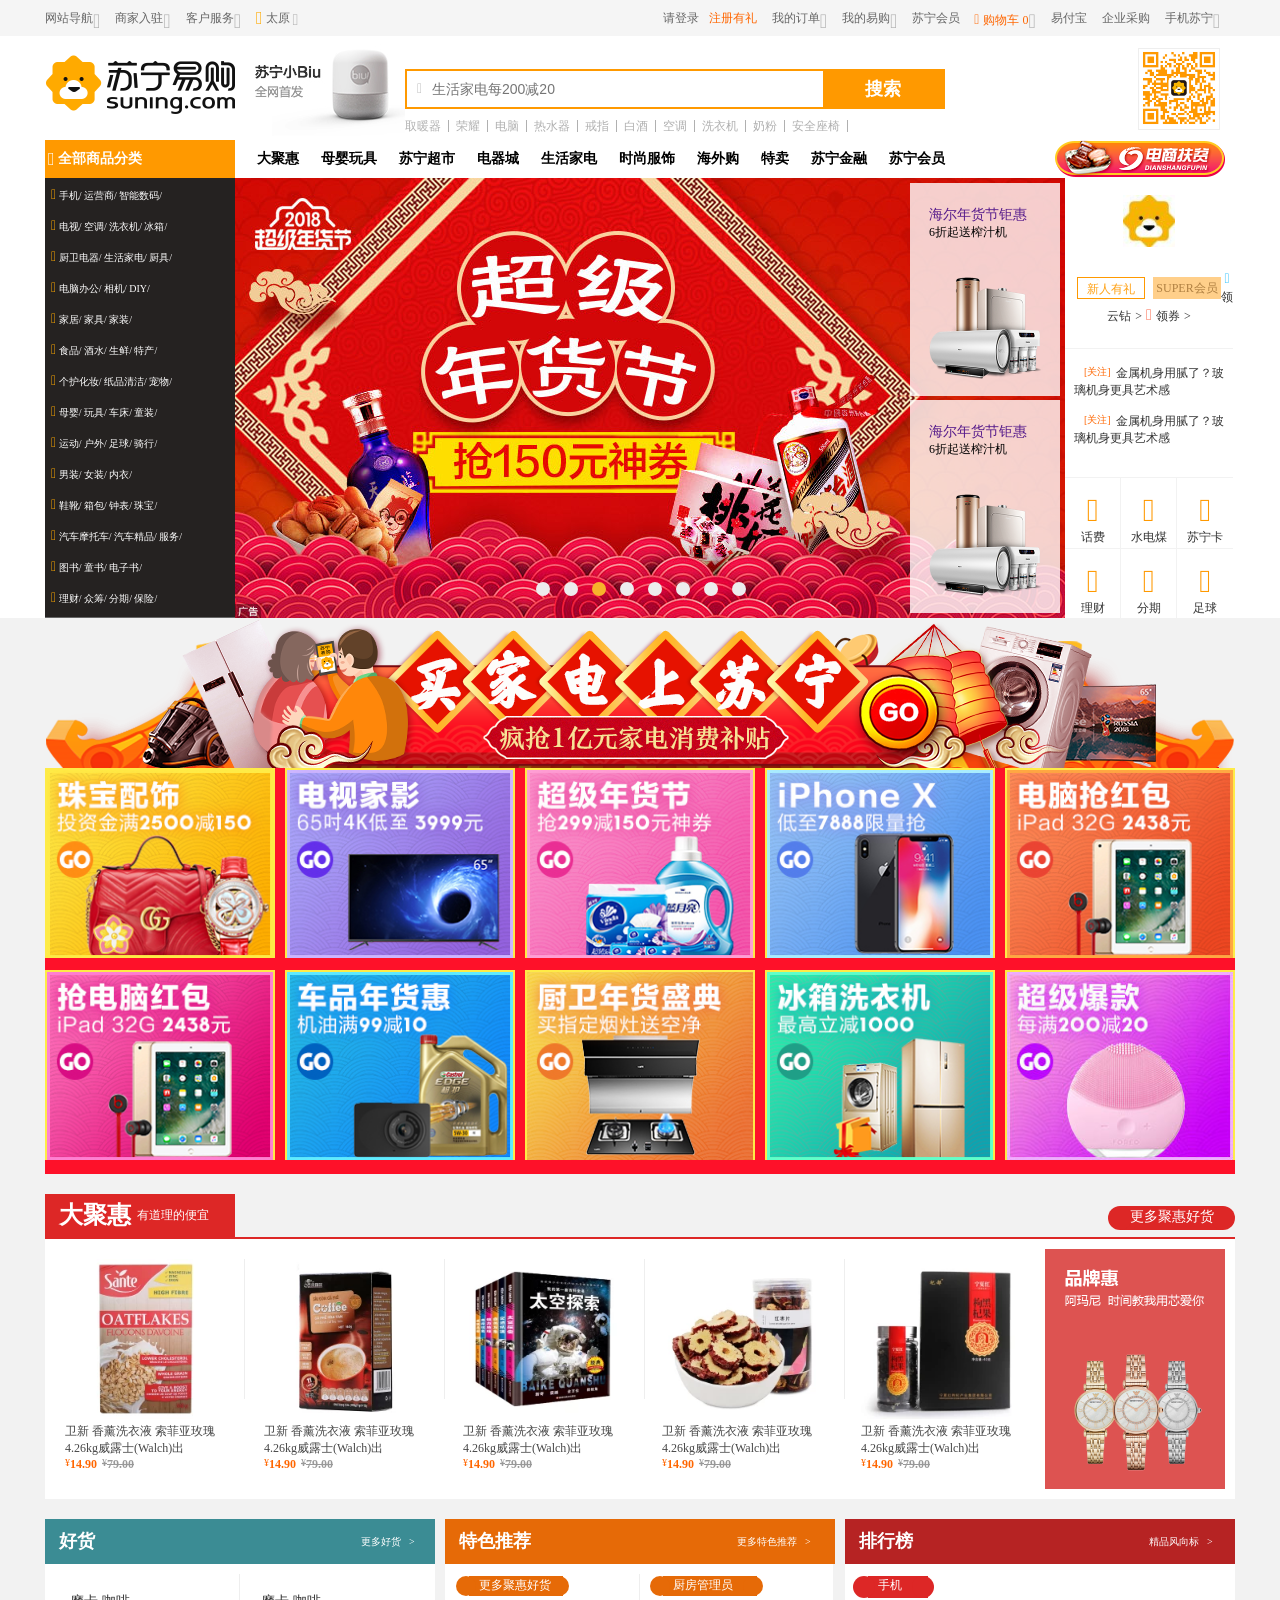
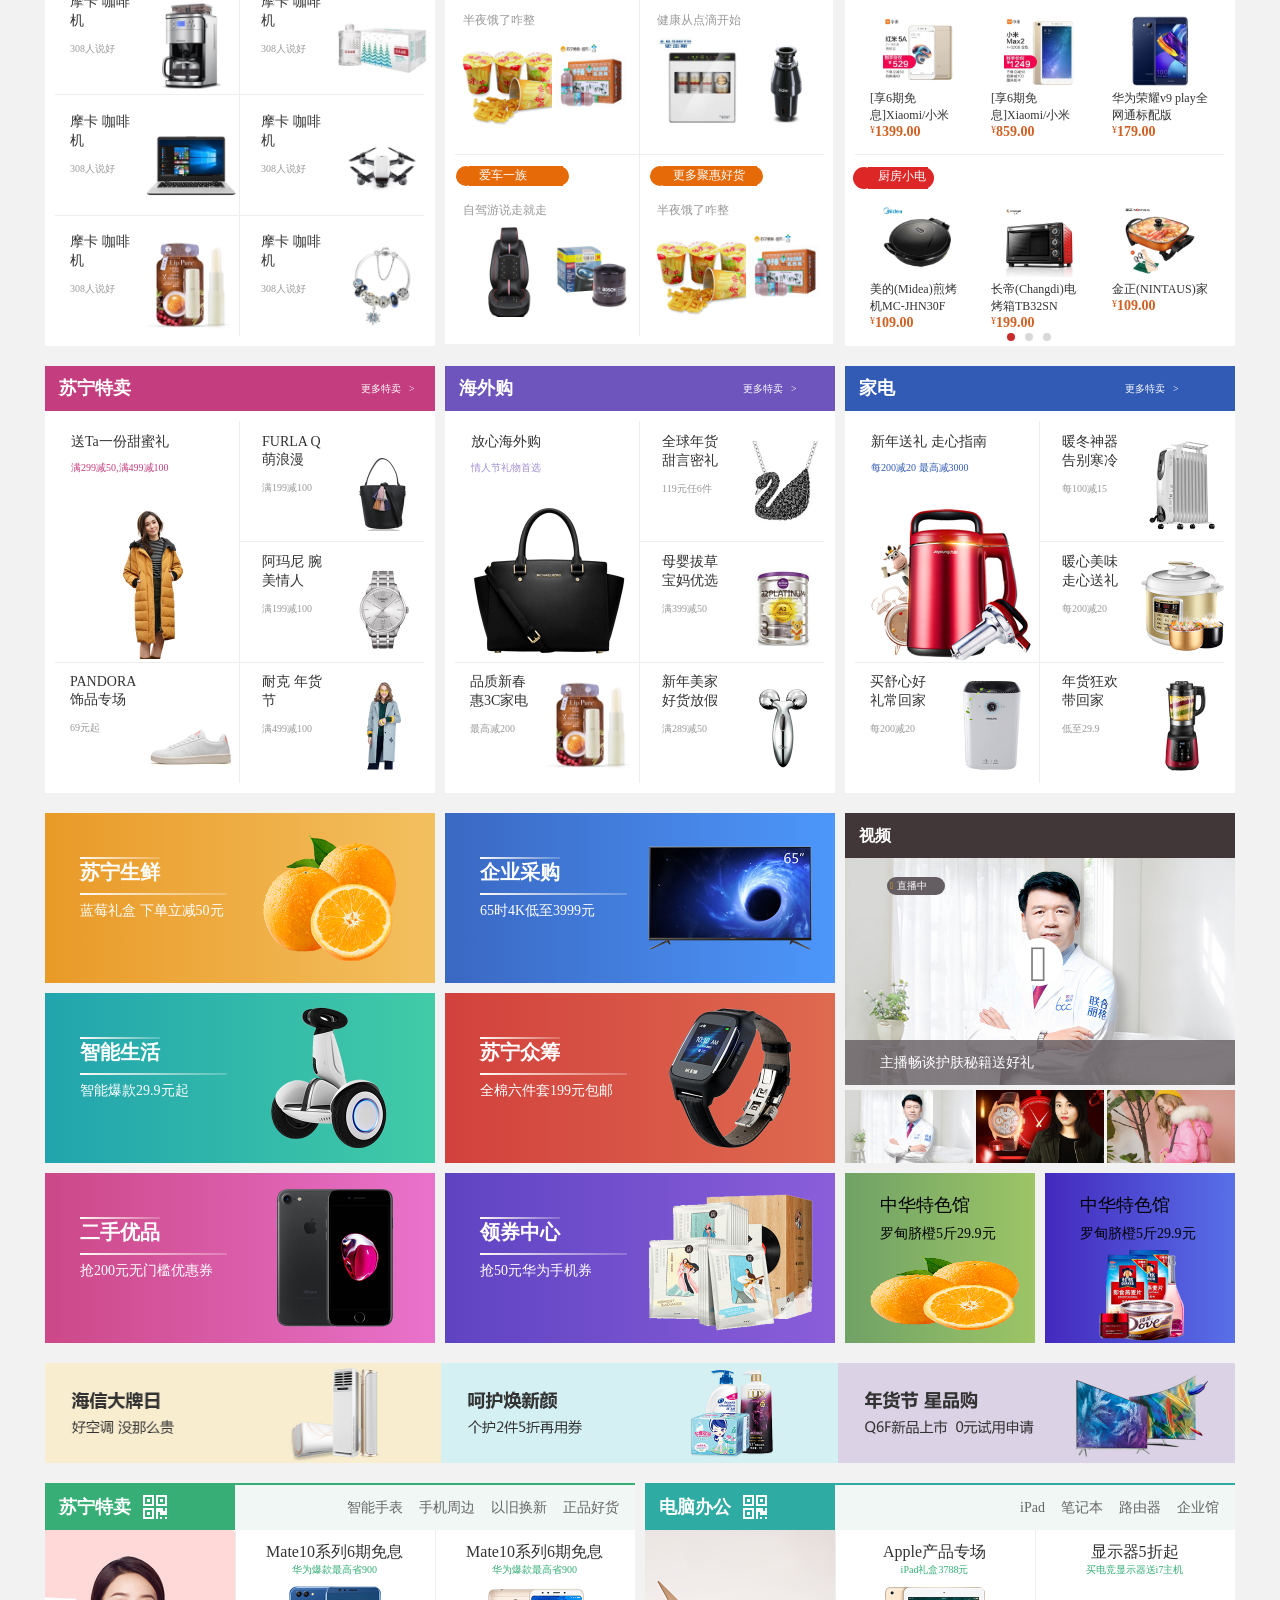
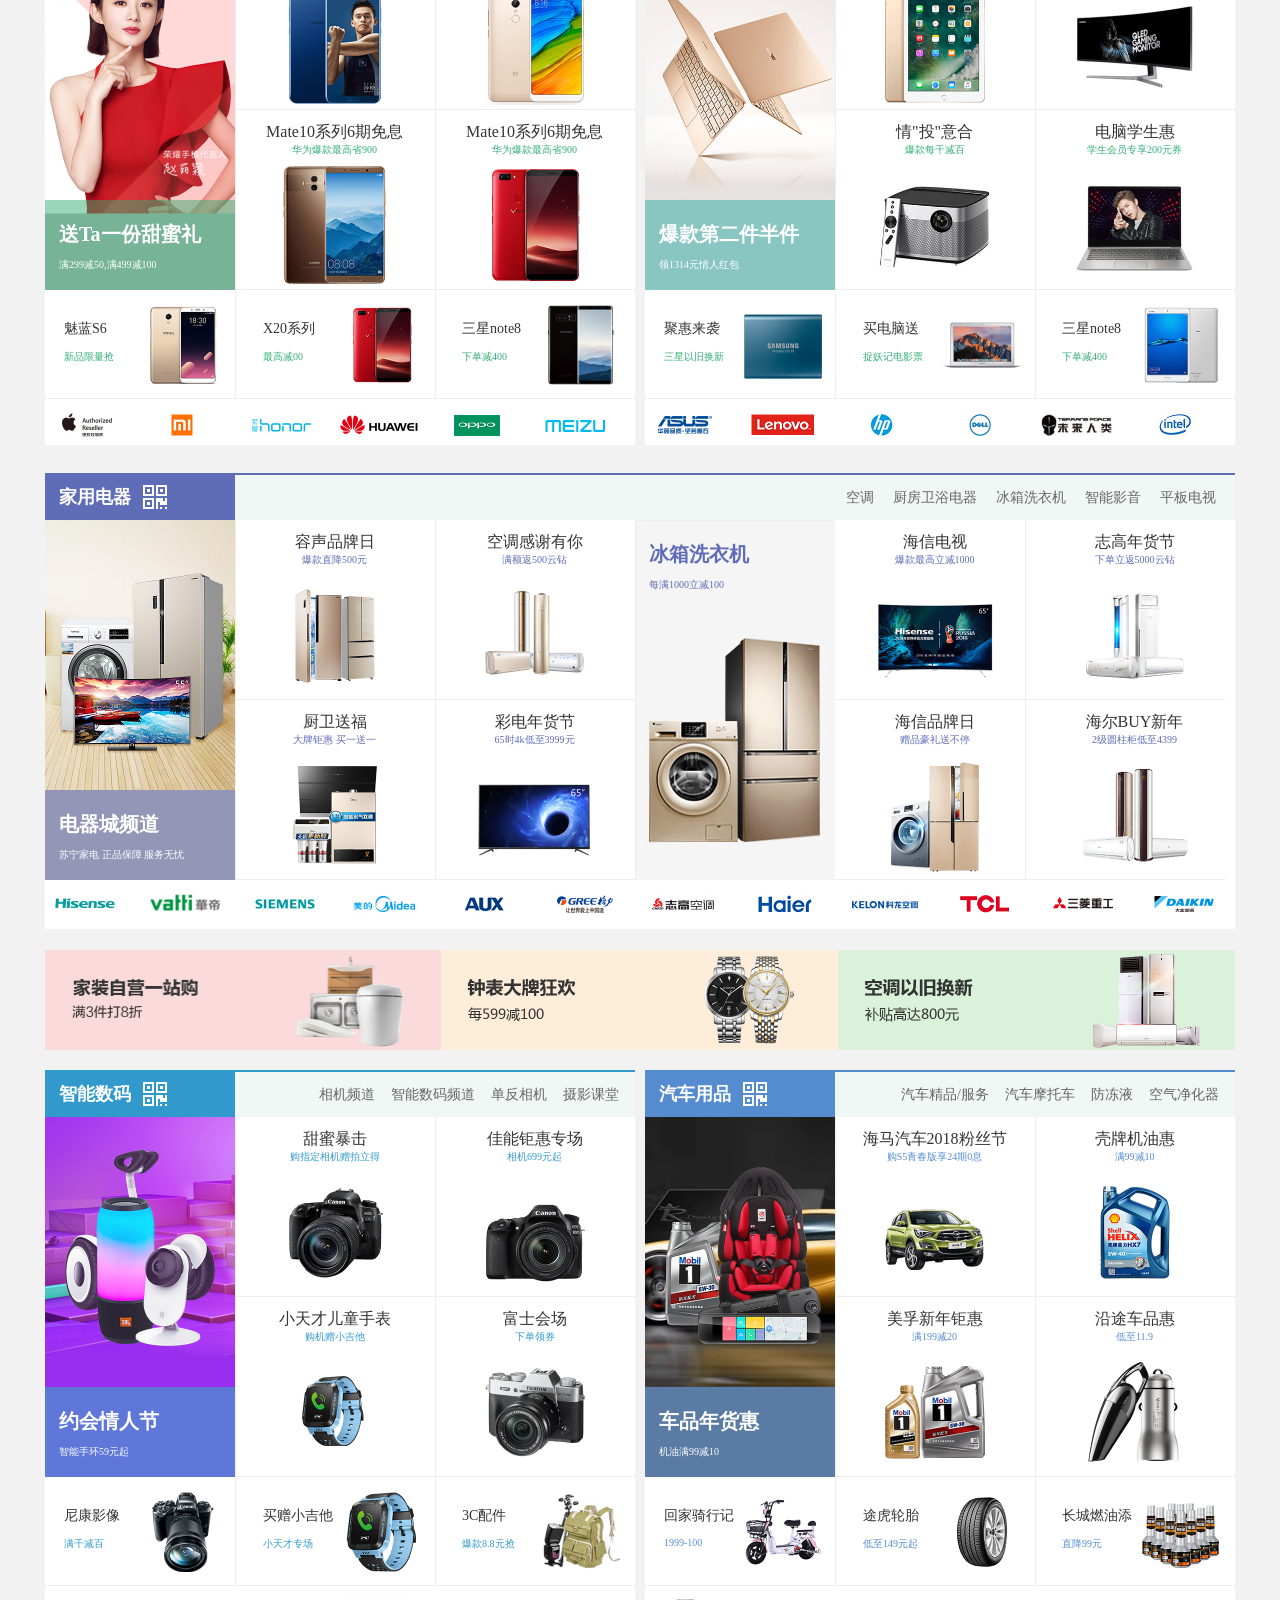
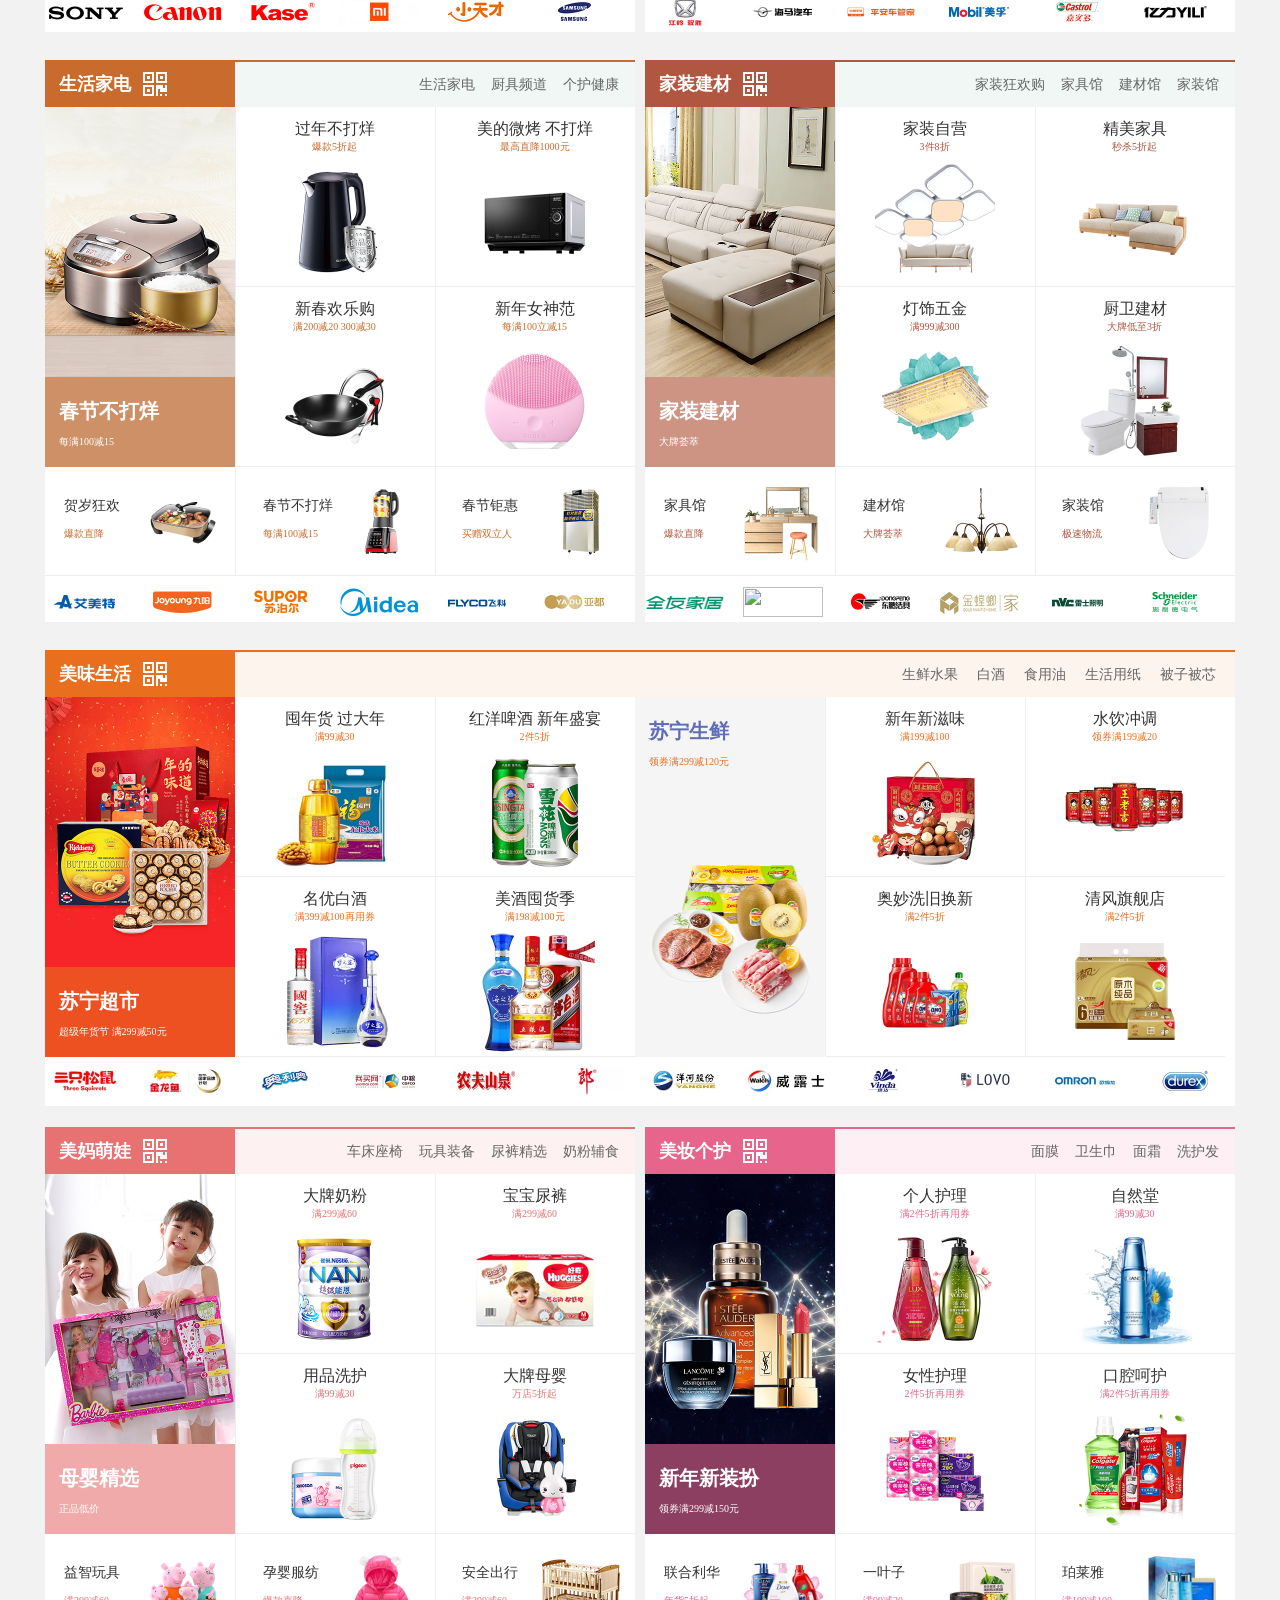
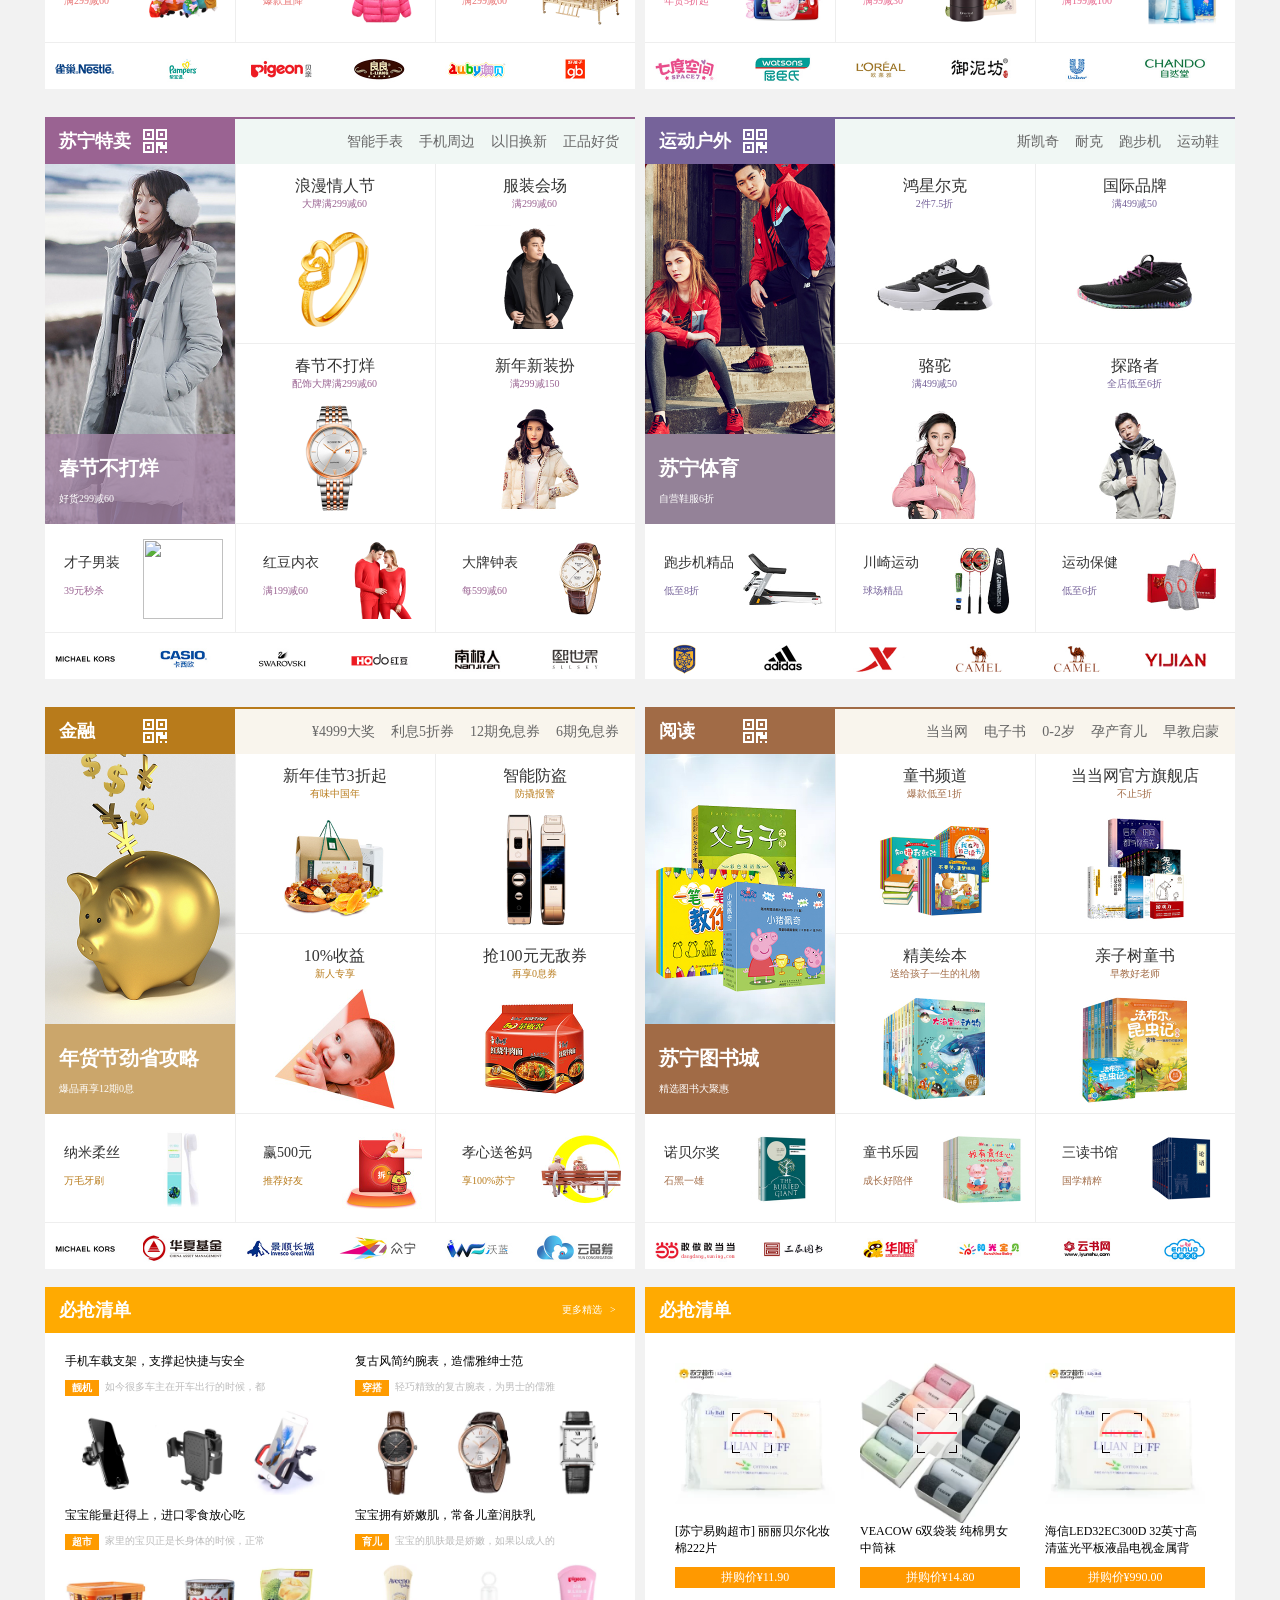
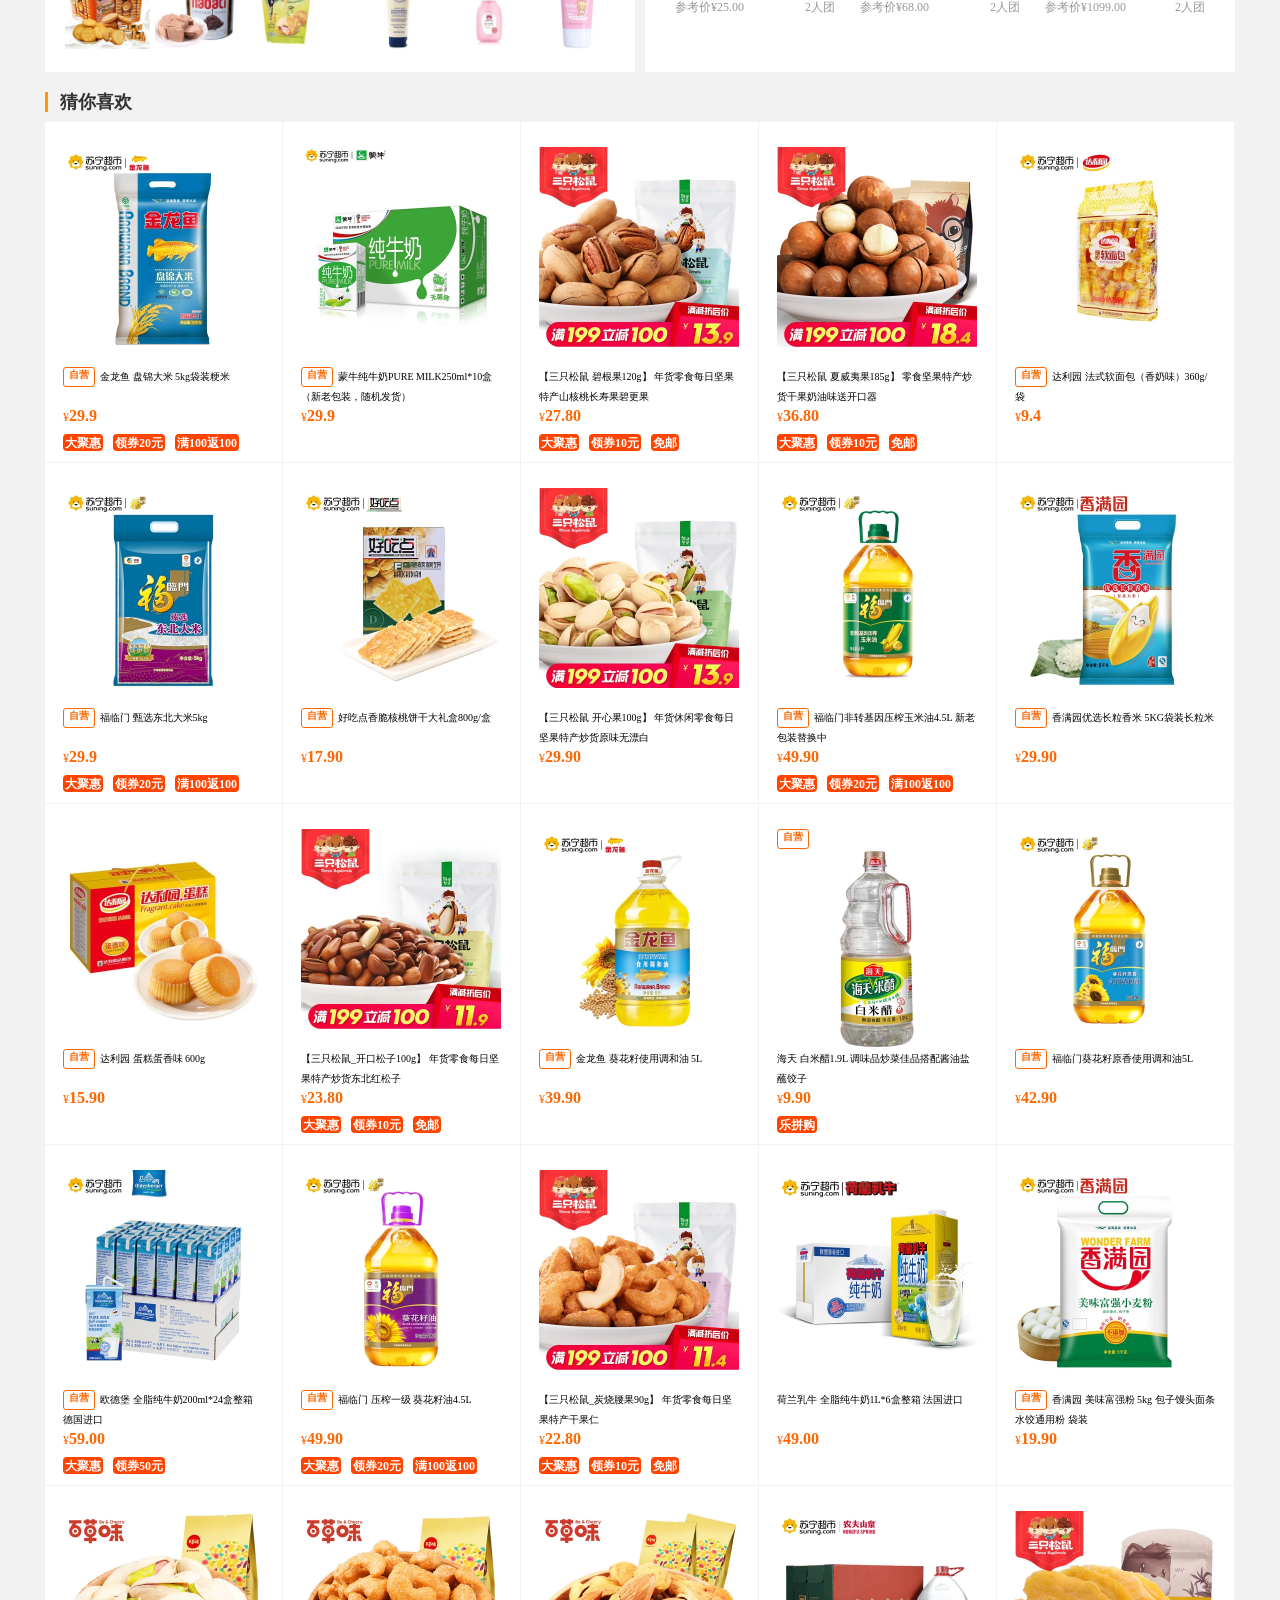
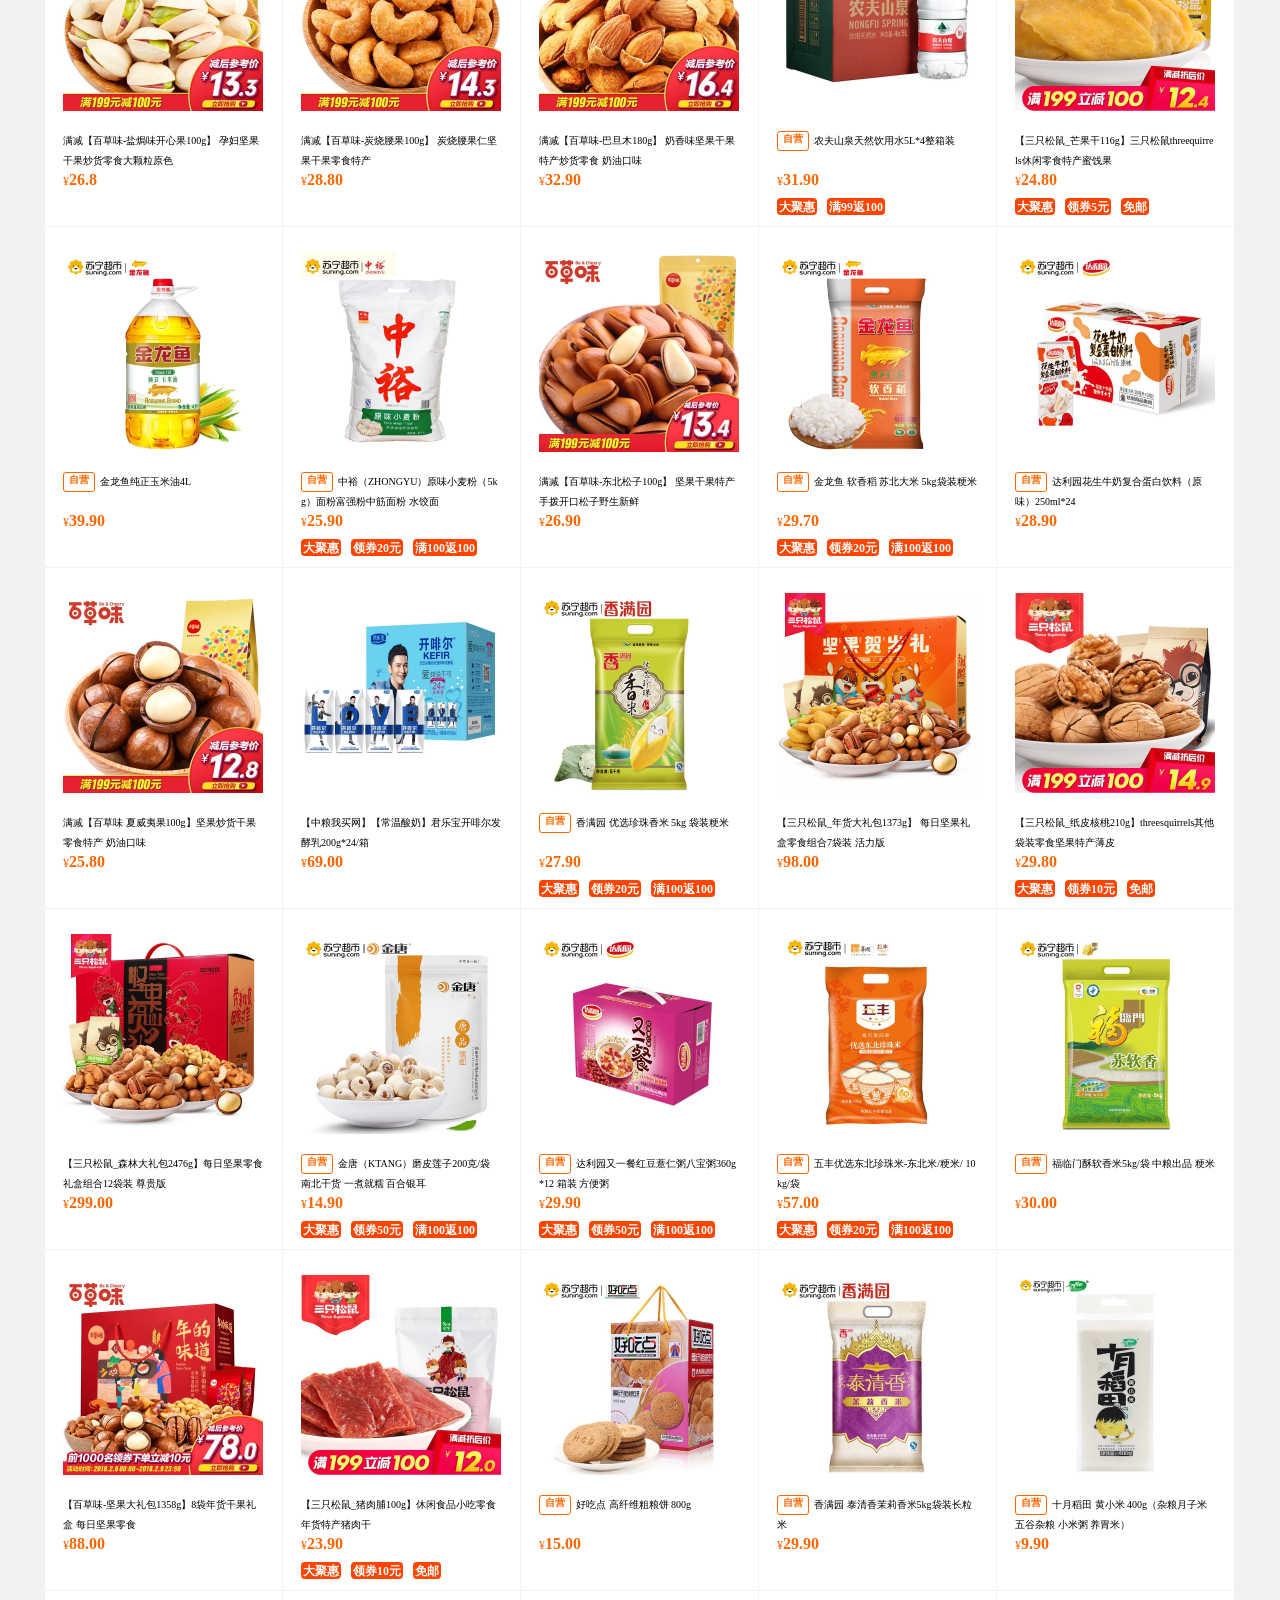
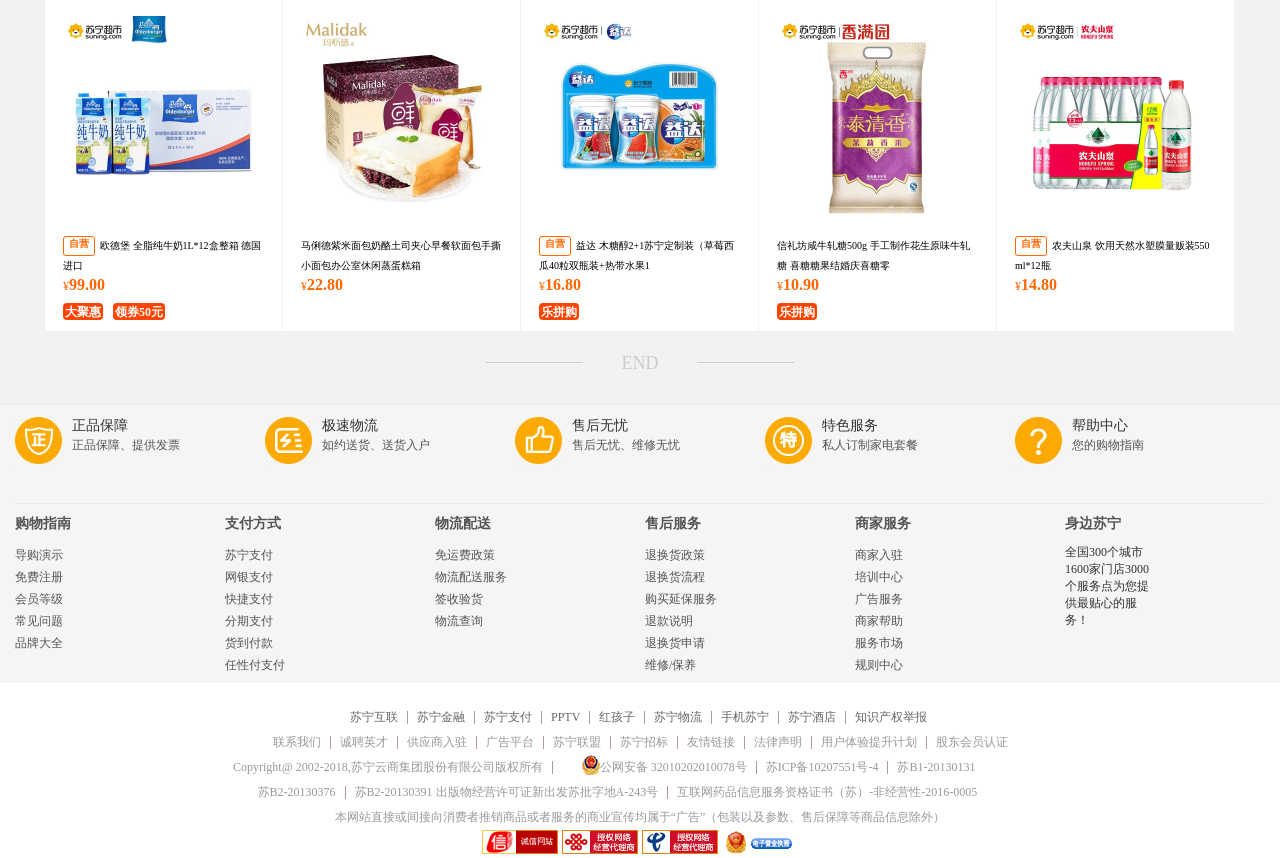
==== index.html @ 131aeb52 "“1”" ====
<!DOCTYPE html>
<html lang="en">
<head>
	<meta charset="UTF-8">
	<title>苏宁易购</title>
	<link rel="icon" href="imgs/suning.png" type="image/x-icon">
	<link rel="stylesheet" type="text/css" href="css/index.css">
	<link rel="stylesheet" type="text/css" href="css/other.css">
</head>
<body>
	<!-- 头部开始 -->
	<div class="da">
		<div class="head">
			<div class="head_left">
				<div class="head_main">
					<a href="" class="head_wenzi">网站导航</a>
					<span class="head_xiala">&#xe9d9;</span>

					<a href="" class="head_wenzi">商家入驻</a>
					<span class="head_xiala">&#xe9d9;</span>

					<a href="" class="head_wenzi">客户服务</a>
					<span class="head_xiala">&#xe9d9;</span>
					
					<span class="head_dingwei">&#xe60d;</span>
					<a href="" class="head_wenzi">太原</a>
					<span class="head_xiala2">&#xe654;</span>
				</div>
				
			</div>
			<div class="head_right">
				<a href="" class="head_wenzi">请登录</a>

				<a href="" class="head_wenzi head_wenzi2">注册有礼</a>
				
				<a href="" class="head_wenzi">我的订单</a>
				<span class="head_xiala">&#xe9d9;</span>

				<a href="" class="head_wenzi">我的易购</a>
				<span class="head_xiala">&#xe9d9;</span>
				<a href="" class="head_wenzi">苏宁会员</a>
				<div class="car">
					<span class="head_car1">&#xe64f;</span>
					<span class="head_car2">购物车&nbsp;<i>0</i></span>
					
				</div>
				<span class="head_xiala">&#xe9d9;</span>
				<a href="" class="head_wenzi head_wenzi3">易付宝</a>
				<a href="" class="head_wenzi head_wenzi3">企业采购</a>
				<a href="" class="head_wenzi">手机苏宁</a>
				<span class="head_xiala">&#xe9d9;</span>
			</div>
		</div>
	</div>
		
	<!-- 头部结束 -->
	<!-- 导航开始 -->
	<div class="nav">
		<img src="imgs/1.png" alt="" class="nav_logo">
		<img src="imgs/lo2.jpg" alt="" class="nav_pic">
		<div class="nav_middle">
			<div class="search">
				<input type="text" value="&#xe627;" class="search_left">
				<input type="text" placeholder="生活家电每200减20" class="search_right">
				<input type="submit" value="搜索" class="sousuo">
			</div>
			<div class="nav_xia">
				<a href="" class="nav_wenzi">取暖器</a>
				<div class="nav_line"></div>
				<a href="" class="nav_wenzi">荣耀</a>
				<div class="nav_line"></div>
				<a href="" class="nav_wenzi">电脑</a>
				<div class="nav_line"></div>
				<a href="" class="nav_wenzi">热水器</a>
				<div class="nav_line"></div>
				<a href="" class="nav_wenzi">戒指</a>
				<div class="nav_line"></div>
				<a href="" class="nav_wenzi">白酒</a>
				<div class="nav_line"></div>
				<a href="" class="nav_wenzi">空调</a>
				<div class="nav_line"></div>
				<a href="" class="nav_wenzi">洗衣机</a>
				<div class="nav_line"></div>
				<a href="" class="nav_wenzi">奶粉</a>
				<div class="nav_line"></div>
				<a href="" class="nav_wenzi">安全座椅</a>
				<div class="nav_line"></div>
			</div>
		</div>
		<div class="nav_right">
			<img src="imgs/n2.png" alt="">
		</div>		
	</div>
	<!-- 导航结束 -->
	<!-- banner开始 -->
	<div class="banner">
		<div class="banner_top">
			<div class="banner_top1">
				<span>&#xe607;</span>
				<h1>全部商品分类</h1>
			</div>
			<div class="banner_top2">
				<h1>大聚惠</h1>
				<h1>母婴玩具</h1>		
				<h1>苏宁超市</h1>
				<h1>电器城</h1>
				<h1>生活家电</h1>
				<h1>时尚服饰</h1>
				<h1>海外购</h1>
				<h1>特卖</h1>
				<h1>苏宁金融</h1>
				<p>苏宁会员</p>
				<img src="imgs/3.png" alt="">
			</div>
			
		</div>
		<div class="banner_bottom">
			<ul class="banner_nav">
				<li>
					<span class="banner_leftzi">&#xe686;</span>
					<span class="">手机/</span>
					<span class="">运营商/</span>
					<span class="">智能数码/</span>
				</li>
				<li>
					<span class="banner_leftzi">&#xe680;</span>
					<span class="">电视/</span>
					<span class="">空调/</span>
					<span class="">洗衣机/</span>
					<span class="">冰箱/</span>
				</li>
				<li>
					<span class="banner_leftzi">&#xe672;</span>
					<span class="">厨卫电器/</span>
					<span class="">生活家电/</span>
					<span class="">厨具/</span>
				</li>
				<li>
					<span class="banner_leftzi">&#xe604;</span>
					<span class="">电脑办公/</span>
					<span class="">相机/</span>
					<span class="">DIY/</span>
				</li>
				<li>
					<span class="banner_leftzi">&#xe651;</span>
					<span class="">家居/</span>
					<span class="">家具/</span>
					<span class="">家装/</span>
				</li>
				<li>
					<span class="banner_leftzi">&#xe60a;</span>
					<span class="">食品/</span>
					<span class="">酒水/</span>
					<span class="">生鲜/</span>
					<span class="">特产/</span>
				</li>
				<li>
					<span class="banner_leftzi"banner_leftzi>&#xe61b;</span>
					<span class="">个护化妆/</span>
					<span class="">纸品清洁/</span>
					<span class="">宠物/</span>
				</li>
				<li>
					<span class="banner_leftzi">&#xe602;</span>
					<span class="">母婴/</span>
					<span class="">玩具/</span>
					<span class="">车床/</span>
					<span class="">童装/</span>
				</li>
				<li>
					<span class="banner_leftzi"banner_leftzi>&#xe66f;</span>
					<span class="">运动/</span>
					<span class="">户外/</span>
					<span class="">足球/</span>
					<span class="">骑行/</span>
				</li>
				<li>
					<span class="banner_leftzi">&#xe60f;</span>
					<span class="">男装/</span>
					<span class="">女装/</span>
					<span class="">内衣/</span>
				</li>
				<li>
					<span class="banner_leftzi">&#xe686;</span>
					<span class="">鞋靴/</span>
					<span class="">箱包/</span>
					<span class="">钟表/</span>
					<span class="">珠宝/</span>
				</li>
				<li>
					<span class="banner_leftzi">&#xe60c;</span>
					<span class="">汽车摩托车/</span>
					<span class="">汽车精品/</span>
					<span class="">服务/</span>
				</li>
				<li>
					<span class="banner_leftzi">&#xe62b;</span>
					<span class="">图书/</span>
					<span class="">童书/</span>
					<span class="">电子书/</span>
				</li>
				<li class="nav2">
					<span class="banner_leftzi banner_leftzi2">&#xe655;</span>
					<span class="">理财/</span>
					<span class="">众筹/</span>
					<span class="">分期/</span>
					<span class="">保险/</span>
				</li>
			</ul>
			<div class="banner_img">
				<img src="imgs/b.2.jpg" alt="">
				<img src="imgs/b.3.jpg" alt="">
			</div>
			<div class="picrg">
				<a href="">海尔年货节钜惠</a>
				<p>6折起送榨汁机</p>
				<img src="imgs/btr1.jpg" alt="">
			</div>
			<div class="picrg2">
				<a href="">海尔年货节钜惠</a>
				<p>6折起送榨汁机</p>
				<img src="imgs/btr1.jpg" alt="">
			</div>
			<div class="banner_btn banner_lbtn">&lt;</div>
			<div class="banner_btn banner_rbtn">&gt;</div>
			<div class="banner_lubodian"></div>
			<div class="banner_lubodian banner_lubodian2"></div>
			<div class="banner_lubodian banner_lubodian3"></div>
			<div class="banner_lubodian banner_lubodian4"></div>
			<div class="banner_lubodian banner_lubodian5"></div>
			<div class="banner_lubodian banner_lubodian6"></div>
			<div class="banner_lubodian banner_lubodian7"></div>
			<div class="banner_lubodian banner_lubodian8"></div>
			<div class="bottom_right">
				<div class="bottom_top">
					<img src="imgs/suning.jpg" alt="">
					<p>Hi,你好</p>
					<div class="lh">
						<p>新人有礼</p>
					</div>
					<div class="rh">
						<p>SUPER会员</p>
					</div>
					<span>&#xe610;</span>
					<a href="">领云钻</a>
					<span class="fuhao">&gt;</span>
					<span class="yanse">&#xe61d;</span>
					<a href="">领券</a>
					<span class="fuhao">&gt;</span>
				</div>
				<div class="bottom_zhong">
					<div class="zhong_zi">
						<span>[关注]</span>
						<p>金属机身用腻了？玻璃机身更具艺术感</p>
					</div>
					<div class="zhong_zi zhong_zi2">
						<span>[关注]</span>
						<p>金属机身用腻了？玻璃机身更具艺术感</p>
					</div>
				</div>
				<div class="bottom_xia">
					<div class="xia1_item">
						<span class="tu">&#xe686;</span>
						<span class="bzi">话费</span>
					</div>
					<div class="xia1_item">
						<span class="tu">&#xe640;</span>
						<span class="bzi">水电煤</span>
					</div>
					<div class="xia1_item xia1_item1">
						<span class="tu">&#xe621;</span>
						<span class="bzi">苏宁卡</span>
					</div>
					<div class="xia1_item">
						<span class="tu">&#xe65e;</span>
						<span class="bzi">理财</span>
					</div>
					<div class="xia1_item">
						<span class="tu">&#xe60b;</span>
						<span class="bzi">分期</span>
					</div>
					<div class="xia1_item xia1_item1">
						<span class="tu">&#xe614;</span>
						<span class="bzi">足球</span>
					</div>
				</div>
			</div>
		</div>
	</div>
	<!-- banner结束 -->

	<div class="content">
		<!-- 图片开始 -->
		<div class="pic">
			<img src="imgs/b.png" alt="">
		</div>
		<!-- 图片结束 -->
		<!-- 展示开始 -->
		<div class="zhanshi">
			<div class="zhanshi_item">
				<img src="imgs/zhanshi1.jpg" alt="">
			</div>
			<div class="zhanshi_item">
				<img src="imgs/zhanshi2.jpg" alt="">
			</div>
			<div class="zhanshi_item">
				<img src="imgs/zhanshi3.jpg" alt="">
			</div>
			<div class="zhanshi_item">
				<img src="imgs/zhanshi4.jpg" alt="">
			</div>
			<div class="zhanshi_item zhanshi_item2">
				<img src="imgs/zhanshi5.jpg" alt="">
			</div>
		</div>
		<div class="zhanshi zhanshi2">
			<div class="zhanshi_item">
				<img src="imgs/zhanshi6.jpg" alt="">
			</div>
			<div class="zhanshi_item">
				<img src="imgs/zhanshi7.jpg" alt="">
			</div>
			<div class="zhanshi_item">
				<img src="imgs/zhanshi8.jpg" alt="">
			</div>
			<div class="zhanshi_item">
				<img src="imgs/zhanshi9.png" alt="">
			</div>
			<div class="zhanshi_item zhanshi_item2">
				<img src="imgs/zhanshi0.jpg" alt="">
			</div>
		</div>
		<!-- 展示结束 -->
		<!-- 大聚惠开始 -->
		<div class="dajuhui">
			<div class="dajuhui_top">
				<div class="top_zuo">
					<h1>大聚惠</h1>
					<p>有道理的便宜</p>		
				</div>
				<div class="top_you">
					<div class="yuan"></div>
					<div class="ju"></div>
					<div class="yuan yuan2"></div>
					<p>更多聚惠好货</p>
				</div>
			</div>
			<div class="dajuhui_bottom">
				<div class="dajuhui_biankuang"></div>
				<div class="dajuhui_btn dajuhui_lbtn">&lt;</div>
				<div class="dajuhui_btn dajuhui_rbtn">&gt;</div>
				<div class="dajuhui_item">
					<img src="imgs/3.1.jpg" alt="">
					<a href="">卫新 香薰洗衣液 索菲亚玫瑰4.26kg威露士(Walch)出</a>
					<span>&yen;</span>
					<p>14.90</p>
					<span class="zyshi">&yen;</span>
					<p class="ryshi">79.00</p>
				</div>
				<div class="dajuhui_biankuang dajuhui_biankuang2"></div>
				<div class="dajuhui_item">
					<img src="imgs/3.2.jpg" alt="">
					<a href="">卫新 香薰洗衣液 索菲亚玫瑰4.26kg威露士(Walch)出</a>
					<span>&yen;</span>
					<p>14.90</p>
					<span class="zyshi">&yen;</span>
					<p class="ryshi">79.00</p>
				</div>
				<div class="dajuhui_biankuang dajuhui_biankuang3"></div>
				<div class="dajuhui_item">
					<img src="imgs/3.3.jpg" alt="">
					<a href="">卫新 香薰洗衣液 索菲亚玫瑰4.26kg威露士(Walch)出</a>
					<span>&yen;</span>
					<p>14.90</p>
					<span class="zyshi">&yen;</span>
					<p class="ryshi">79.00</p>
				</div>
				<div class="dajuhui_biankuang dajuhui_biankuang4"></div>
				<div class="dajuhui_item">
					<img src="imgs/3.4.jpg" alt="">
					<a href="">卫新 香薰洗衣液 索菲亚玫瑰4.26kg威露士(Walch)出</a>
					<span>&yen;</span>
					<p>14.90</p>
					<span class="zyshi">&yen;</span>
					<p class="ryshi">79.00</p>
				</div>
				<div class="dajuhui_item">
					<img src="imgs/3.5.jpg" alt="">
					<a href="">卫新 香薰洗衣液 索菲亚玫瑰4.26kg威露士(Walch)出</a>
					<span>&yen;</span>
					<p>14.90</p>
					<span class="zyshi">&yen;</span>
					<p class="ryshi">79.00</p>
				</div>
				<img src="imgs/3.6.jpg" alt="" class="item_rig">
			</div>
		</div>
		<!-- 大聚惠结束 -->
		<!-- 三列开始 -->
		<div class="sanlie">
			<div class="haohuo">
				<div class="haohuo_top">
					<h1>好货</h1>
					<a href="">更多好货</a>
					<span>&gt;</span>
				</div>
				<div class="haohuo_bottom">
					<div class="haohuo_line"></div>
					<div class="haohuo_line2"></div>
					<div class="haohuo_line3"></div>
					<div class="haohuo_item haohuo_item2">
						<div class="haohuo_left">
							<span>摩卡 咖啡机</span>
							<p>308人说好</p>
						</div>
						<div class="haohuo_right">
							<img src="imgs/hh1.jpg" alt="">
						</div>
					</div>
					<div class="haohuo_item haohuo_item2">
						<div class="haohuo_left">
							<span>摩卡 咖啡机</span>
							<p>308人说好</p>
						</div>
						<div class="haohuo_right">
							<img src="imgs/hh2.jpg" alt="">
						</div>
					</div>
					<div class="haohuo_item">
						<div class="haohuo_left">
							<span>摩卡 咖啡机</span>
							<p>308人说好</p>
						</div>
						<div class="haohuo_right">
							<img src="imgs/hh3.jpg" alt="">
						</div>
					</div>
					<div class="haohuo_item">
						<div class="haohuo_left">
							<span>摩卡 咖啡机</span>
							<p>308人说好</p>
						</div>
						<div class="haohuo_right">
							<img src="imgs/hh4.jpg" alt="">
						</div>
					</div>
					<div class="haohuo_item">
						<div class="haohuo_left">
							<span>摩卡 咖啡机</span>
							<p>308人说好</p>
						</div>
						<div class="haohuo_right">
							<img src="imgs/hh5.jpg" alt="">
						</div>
					</div>
					<div class="haohuo_item">
						<div class="haohuo_left">
							<span>摩卡 咖啡机</span>
							<p>308人说好</p>
						</div>
						<div class="haohuo_right">
							<img src="imgs/hh6.jpg" alt="">
						</div>
					</div>
				</div>			
			</div>
			<div class="tese">
				<div class="tese_top">
					<h1>特色推荐</h1>
					<a href="" class="tese_yangshi1">更多特色推荐</a>
					<span>&gt;</span>
				</div>
				<div class="tese_bottom">
						<div class="haohuo_line"></div>
						<div class="tese_line"></div>
						<div class="tese_xbottom">
							<div class="tuoyuan">
								<div class="yuan1"></div>
								<div class="ju1"></div>
								<div class="yuan1 yuan3"></div>
								<p>更多聚惠好货</p>
							</div>
							<div class="tese_item">
								<p>半夜饿了咋整</p>	
								<img src="imgs/ts1.jpg" alt="" class="tese_left">
								<img src="imgs/ts2.jpg" alt="" class="tese_right">	
							</div>
					 	</div>
					 	<div class="tese_xbottom">
							<div class="tuoyuan">
								<div class="yuan1"></div>
								<div class="ju1"></div>
								<div class="yuan1 yuan3"></div>
								<p>厨房管理员</p>
							</div>
							<div class="tese_item">
								<p>健康从点滴开始</p>	
								<img src="imgs/ts3.jpg" alt="" class="tese_left">
								<img src="imgs/ts4.jpg" alt="" class="tese_right">	
							</div>
					 	</div>
					 	<div class="tese_xbottom">
							<div class="tuoyuan">
								<div class="yuan1"></div>
								<div class="ju1"></div>
								<div class="yuan1 yuan3"></div>
								<p>爱车一族</p>
							</div>
							<div class="tese_item">
								<p>自驾游说走就走</p>	
								<img src="imgs/ts5.jpg" alt="" class="tese_left">
								<img src="imgs/ts6.jpg" alt="" class="tese_right">	
							</div>
					 	</div>
					 	<div class="tese_xbottom">
							<div class="tuoyuan">
								<div class="yuan1"></div>
								<div class="ju1"></div>
								<div class="yuan1 yuan3"></div>
								<p>更多聚惠好货</p>
							</div>
							<div class="tese_item">
								<p>半夜饿了咋整</p>	
								<img src="imgs/ts1.jpg" alt="" class="tese_left">
								<img src="imgs/ts2.jpg" alt="" class="tese_right">	
							</div>
					 	</div>
				</div>			
			</div>
			<div class="paihang ">
				<div class="haohuo_top paihang_top">
					<h1>排行榜</h1>
					<a href="" class="paihang_yangshi1">精品风向标</a>
					<span>&gt;</span>
				</div>
				<div class="paihang_bottom">
					<div class="haohuo_line2 tese_line"></div>
					<div class="paihang_btn paihang_lbtn">&lt;</div>
					<div class="paihang_btn paihang_rbtn">&gt;</div>
					<div class="paihang_left">
						<div class="tuoyuan2">
							<div class="banyuan"></div>
							<div class="juxing"></div>
							<div class="banyuan banyuan2"></div>
							<p>手机</p>
						</div>
						<div class="paihang_item paihang_item2">
							<img src="imgs/ph1.jpg" alt="">
							<p>[享6期免息]Xiaomi/小米</p>
							<span>&yen;</span>
						    <h1>1399.00</h1>
						</div>
					</div>
					<div class="paihang_item">
							<img src="imgs/ph2.jpg" alt="">
							<p>[享6期免息]Xiaomi/小米</p>
							<span>&yen;</span>
						    <h1>859.00</h1>
					</div>
					<div class="paihang_item">
							<img src="imgs/ph3.jpg" alt="">
							<p>华为荣耀v9 play全网通标配版</p>
							<span>&yen;</span>
						    <h1>179.00</h1>
					</div>
					<div class="paihang_left paihang_left2">
						<div class="tuoyuan2">
							<div class="banyuan"></div>
							<div class="juxing"></div>
							<div class="banyuan banyuan2"></div>
							<p>厨房小电</p>
						</div>
						<div class="paihang_item paihang_item2">
							<img src="imgs/ph4.jpg" alt="">
							<p>美的(Midea)煎烤机MC-JHN30F</p>
							<span>&yen;</span>
						    <h1>109.00</h1>
						</div>
					</div>
					<div class="paihang_item paihang_item3">
							<img src="imgs/ph5.jpg" alt="">
							<p>长帝(Changdi)电烤箱TB32SN</p>
							<span>&yen;</span>
						    <h1>199.00</h1>
					</div>
					<div class="paihang_item paihang_item3">
							<img src="imgs/ph6.jpg" alt="">
							<p>金正(NINTAUS)家</p>
							<span>&yen;</span>
						    <h1>109.00</h1>
					</div>
					<div class="paihang_lunbo"></div>
					<div class="paihang_lunbo paihang_lunbo2"></div>
					<div class="paihang_lunbo paihang_lunbo3"></div>
				</div>			
			</div>
		</div>
		<!-- 三列结束 -->
		<!-- 特卖、海外购、家电开始 -->
		<div class="dakuang">
			<div class="temai">
				<div class="temai_top">
					<h1>苏宁特卖</h1>
					<a href="">更多特卖</a>
					<span>&gt;</span>
				</div>
				<div class="temai_bottom">
					<div class="temai_line"></div>
					<div class="temai_line2"></div>
					<div class="temai_line3"></div>
					<div class="temai_item">
						<span>送Ta一份甜蜜礼</span>
						<p>满299减50,满499减100</p>
						<img src="imgs/tm1.jpg" alt="">
					</div>
					<div class="temai_item2">
						<div class="temai_left">
							<span>FURLA Q萌浪漫</span>
							<p>满199减100</p>
						</div>
						<div class="temai_right">
							<img src="imgs/tm2.jpg" alt="">
						</div>
					</div>
					<div class="temai_item2">
						<div class="temai_left">
							<span>阿玛尼 腕美情人</span>
							<p>满199减100</p>
						</div>
						<div class="temai_right">
							<img src="imgs/tm3.jpg" alt="">
						</div>
					</div>
					<div class="temai_item2">
						<div class="temai_left">
							<span>耐克 年货节</span>
							<p>满499减100</p>
						</div>
						<div class="temai_right">
							<img src="imgs/tm4.jpg" alt="">
						</div>
					</div>
					<div class="temai_item2 temai_item4">
						<div class="temai_left">
							<span>PANDORA 饰品专场</span>
							<p>69元起</p>
						</div>
						<div class="temai_right">
							<img src="imgs/tm5.jpg" alt="">
						</div>
					</div>
				</div>			
			</div>
			<div class="haiwaigou">
				<div class="temai_top haiwaigou_top">
					<h1>海外购</h1>
					<a href="">更多特卖</a>
					<span>&gt;</span>
				</div>
				<div class="temai_bottom">
					<div class="temai_line"></div>
					<div class="temai_line2"></div>
					<div class="temai_line3"></div>
					<div class="haiwaigou_item">
						<span>放心海外购</span>
						<p>情人节礼物首选</p>
						<img src="imgs/hw1.jpg" alt="">
					</div>
					<div class="temai_item2">
						<div class="temai_left">
							<span>全球年货 甜言密礼</span>
							<p>119元任6件</p>
						</div>
						<div class="temai_right">
							<img src="imgs/hw2.jpg" alt="">
						</div>
					</div>
					<div class="temai_item2">
						<div class="temai_left">
							<span>母婴拔草 宝妈优选</span>
							<p>满399减50</p>
						</div>
						<div class="temai_right">
							<img src="imgs/hw3.jpg" alt="">
						</div>
					</div>
					<div class="temai_item2">
						<div class="temai_left">
							<span>新年美家 好货放假</span>
							<p>满289减50</p>
						</div>
						<div class="temai_right">
							<img src="imgs/hw4.jpg" alt="">
						</div>
					</div>
					<div class="temai_item2 temai_item4">
						<div class="temai_left">
							<span>品质新春惠3C家电</span>
							<p>最高减200</p>
						</div>
						<div class="temai_right">
							<img src="imgs/hh5.jpg" alt="">
						</div>
					</div>
				</div>
			</div>
			<div class="jiddian">
				<div class="temai_top jiddian_top">
					<h1>家电</h1>
					<a href="">更多特卖</a>
					<span>&gt;</span>
				</div>
				<div class="temai_bottom">
					<div class="temai_line"></div>
					<div class="temai_line2"></div>
					<div class="temai_line3"></div>
					<div class="jiddian_item">
						<span>新年送礼 走心指南</span>
						<p>每200减20 最高减3000</p>
						<img src="imgs/jd1.jpg" alt="">
					</div>
					<div class="temai_item2">
						<div class="temai_left">
							<span>暖冬神器 告别寒冷</span>
							<p>每100减15</p>
						</div>
						<div class="temai_right">
							<img src="imgs/jd2.jpg" alt="">
						</div>
					</div>
					<div class="temai_item2">
						<div class="temai_left">
							<span>暖心美味 走心送礼</span>
							<p>每200减20</p>
						</div>
						<div class="temai_right">
							<img src="imgs/jd3.jpg" alt="">
						</div>
					</div>
					<div class="temai_item2">
						<div class="temai_left">
							<span>年货狂欢带回家</span>
							<p>低至29.9</p>
						</div>
						<div class="temai_right">
							<img src="imgs/jd6.jpg" alt="">
						</div>
					</div>
					<div class="temai_item2 temai_item4">
						<div class="temai_left">
							<span>买舒心好礼常回家</span>
							<p>每200减20</p>
						</div>
						<div class="temai_right">
							<img src="imgs/jd5.jpg" alt="">
						</div>
					</div>
				</div>
			</div>
		</div>

		<!-- 特卖、海外购、家电结束 -->
		<!-- 大板块开始 -->
		<div class="dabankuai">
			<div class="dabankuai_left">
				<div class="dabankuai_item">
					<div class="daitem_left">
						<div class="daitem_border"></div>
						<span>苏宁生鲜</span>
						<div class="daitem_border daitem_border2"></div>
						<p>蓝莓礼盒 下单立减50元</p>
					</div>
					<div class="daitem_right">
						<img src="imgs/6.png" alt="">
					</div>
				</div>
				<div class="dabankuai_item dabankuai_item3">
					<div class="daitem_left">
						<div class="daitem_border"></div>
						<span>企业采购</span>
						<div class="daitem_border daitem_border2"></div>
						<p>65时4K低至3999元</p>
					</div>
					<div class="daitem_right">
						<img src="imgs/6.2.png" alt="">
					</div>
				</div>
				<div class="dabankuai_item dabankuai_item4">
					<div class="daitem_left">
						<div class="daitem_border"></div>
						<span>智能生活</span>
						<div class="daitem_border daitem_border2"></div>
						<p>智能爆款29.9元起</p>
					</div>
					<div class="daitem_right">
						<img src="imgs/6.3.png" alt="">
					</div>
				</div>
				<div class="dabankuai_item dabankuai_item5">
					<div class="daitem_left">
						<div class="daitem_border"></div>
						<span>苏宁众筹</span>
						<div class="daitem_border daitem_border2"></div>
						<p>全棉六件套199元包邮</p>
					</div>
					<div class="daitem_right">
						<img src="imgs/6.4.png" alt="">
					</div>
				</div>
				<div class="dabankuai_item dabankuai_item6">
					<div class="daitem_left">
						<div class="daitem_border"></div>
						<span>二手优品</span>
						<div class="daitem_border daitem_border2"></div>
						<p>抢200元无门槛优惠券</p>
					</div>
					<div class="daitem_right">
						<img src="imgs/6.5.png" alt="">
					</div>
				</div>
				<div class="dabankuai_item dabankuai_item2">
					<div class="daitem_left">
						<div class="daitem_border"></div>
						<span>领券中心</span>
						<div class="daitem_border daitem_border2"></div>
						<p>抢50元华为手机券</p>
					</div>
					<div class="daitem_right">
						<img src="imgs/6.6.png" alt="">
					</div>
				</div>
			</div>
			<div class="dabankuai_right">
				<div class="kuai_item">
					<div class="kuai_shang">
						<h1>视频</h1>
					</div>
					<img src="imgs/6s.jpg" alt="">
					<div class="kuai_xia">
						<p>主播畅谈护肤秘籍送好礼</p>
					</div>
					<div class="kuai_yuankuan">
						<span>&#xe7eb;</span>
						<p>直播中</p>
					</div>
					<div class="dabankuai_right_yuan">
						<span>&#xe634;</span>
					</div>
					
				</div>
				<div class="kuai_zhong">
					<div class="dabankuai_kuai_btn dabankuai_kuai_lbtn">&lt;</div>
					<div class="dabankuai_kuai_btn dabankuai_kuai_rbtn">&gt;</div>
					<div class="kuai_tu">
						<img src="imgs/6s.jpg" alt="">
					</div>
					<div class="kuai_tu">
						<img src="imgs/6.s2.jpg" alt="">
					</div>
					<div class="kuai_tu kuai_tu2">
						<img src="imgs/6.s3.jpg" alt="">
					</div>
				</div>
				<div class="kuai_bottom">
					<div class="kbottom_left">
						<span>中华特色馆</span>
						<p>罗甸脐橙5斤29.9元</p>
						<img src="imgs/6.png" alt="">
					</div>
					<div class="kbottom_left kbottom_rig">
						<span>中华特色馆</span>
						<p>罗甸脐橙5斤29.9元</p>
						<img src="imgs/7.png" alt="">
					</div>
				</div>		
			</div>
		</div>
		<!-- 大板块结束 -->
		<!-- 三图开始 -->
		<div class="simgs">
			<div class="simgs_pic">
				<img src="imgs/71.jpg" alt="">
			</div>
			<div class="simgs_pic2">
				<img src="imgs/72.jpg" alt="">
			</div>
			<div class="simgs_pic2">
				<img src="imgs/73.jpg" alt="">
			</div>
		</div>
		<!-- 三图结束 -->
		<!-- 热门手机、电脑办公开始	 -->
		<div class="erban">
			<div class="erban_left">
				<div class="remen_top">
					<div class="rtop_left">
						<h1>苏宁特卖</h1>
						<div class="rtop_left_erweima"></div>
					</div>
					<div class="rtop_right">
						<p>正品好货</p>
						<p>以旧换新</p>
						<p>手机周边</p>
						<p>智能手表</p>
					</div>
				</div>
				<div class="remen_bottom">
					<div class="remen_line"></div>
					<div class="remen_line2"></div>
					<div class="remen_line3"></div>
					<div class="remen_line4"></div>
					<div class="remen_line5"></div>
					<div class="bottom_top2">
						<div class="remen_item">
							<img src="imgs/zhaoliying1.jpg" alt="">
							<div class="remen_item_kuai">
								<span>送Ta一份甜蜜礼</span>
								<p>满299减50,满499减100</p>
							</div>
						</div>

						<div class="remen_item2">
							<span>Mate10系列6期免息</span>
							<p>华为爆款最高省900</p>
							<img src="imgs/81.jpg" alt="">
						</div>
						
						<div class="remen_item2">
							<span>Mate10系列6期免息</span>
							<p>华为爆款最高省900</p>
							<img src="imgs/82.jpg" alt="">
						</div>
						<div class="remen_item2">
							<span>Mate10系列6期免息</span>
							<p>华为爆款最高省900</p>
							<img src="imgs/83.jpg" alt="">
						</div>
						<div class="remen_item2">
							<span>Mate10系列6期免息</span>
							<p>华为爆款最高省900</p>
							<img src="imgs/84.jpg" alt="">
						</div>
					</div>
					<div class="remen_zhong">
					
						<div class="remen_item4">
							<div class="remen_item4_left">
								<span>魅蓝S6</span>
								<p>新品限量抢</p>
							</div>
							<div class="remen_item4_right">
								<img src="imgs/85.jpg" alt="">
							</div>
						</div>
					
						<div class="remen_item4">
							<div class="remen_item4_left">
								<span>X20系列</span>
								<p>最高减00</p>
							</div>
							<div class="remen_item4_right">
								<img src="imgs/86.jpg" alt="">
							</div>
						</div>

						<div class="remen_item4 remen_item5">
							<div class="remen_item4_left">
								<span>三星note8</span>
								<p>下单减400</p>
							</div>
							<div class="remen_item4_right">
								<img src="imgs/87.jpg" alt="">
							</div>
						</div>
					</div>
					<div class="remen_xia">
						<div class="remen_xia_tu">
							<img src="imgs/811.jpg" alt="">
						</div>
						<div class="remen_xia_tu">
							<img src="imgs/812.jpg" alt="">
						</div>
						<div class="remen_xia_tu">
							<img src="imgs/813.jpg" alt="">
						</div>
						<div class="remen_xia_tu">
							<img src="imgs/814.jpg" alt="">
						</div>
						<div class="remen_xia_tu">
							<img src="imgs/815.jpg" alt="">
						</div>
						<div class="remen_xia_tu">
							<img src="imgs/816.jpg" alt="">
						</div>
					</div>
				</div>
				<div class="rtop_left_tanchu">
				</div>
			</div>
			<div class="erban_right">
				<div class="remen_top bangong_top">
					<div class="rtop_left bangong_left">
						<h1>电脑办公</h1>
						<div class="rtop_left_erweima"></div>
					</div>
					<div class="rtop_right">
						<p>企业馆</p>
						<p>路由器</p>
						<p>笔记本</p>
						<p>iPad</p>
					</div>
				</div>
				<div class="remen_bottom">
					<div class="remen_line"></div>
					<div class="remen_line2"></div>
					<div class="remen_line3"></div>
					<div class="remen_line4"></div>
					<div class="remen_line5"></div>
					<div class="bottom_top2">
						<div class="remen_item">
							<img src="imgs/diannaod.jpg" alt="">
							<div class="remen_item_kuai bangong_item_kuai">
								<span>爆款第二件半件</span>
								<p>领1314元情人红包</p>
							</div>
						</div>

						<div class="remen_item2">
							<span>Apple产品专场</span>
							<p>iPad礼盒3788元</p>
							<img src="imgs/88.jpg" alt="">
						</div>
						
						<div class="remen_item2">
							<span>显示器5折起</span>
							<p>买电竞显示器送i7主机</p>
							<img src="imgs/89.jpg" alt="">
						</div>
						<div class="remen_item2">
							<span>情"投"意合</span>
							<p>爆款每千减百</p>
							<img src="imgs/99.jpg" alt="">
						</div>
						<div class="remen_item2">
							<span>电脑学生惠</span>
							<p>学生会员专享200元券</p>
							<img src="imgs/100.jpg" alt="">
						</div>
					</div>
					<div class="remen_zhong">
					
						<div class="remen_item4">
							<div class="remen_item4_left">
								<span>聚惠来袭</span>
								<p>三星以旧换新</p>
							</div>
							<div class="remen_item4_right">
								<img src="imgs/101.jpg" alt="">
							</div>
						</div>
					
						<div class="remen_item4">
							<div class="remen_item4_left">
								<span>买电脑送</span>
								<p>捉妖记电影票</p>
							</div>
							<div class="remen_item4_right">
								<img src="imgs/102.jpg" alt="">
							</div>
						</div>

						<div class="remen_item4 remen_item5">
							<div class="remen_item4_left">
								<span>三星note8</span>
								<p>下单减400</p>
							</div>
							<div class="remen_item4_right">
								<img src="imgs/103.jpg" alt="">
							</div>
						</div>
					</div>
					<div class="remen_xia">
						<div class="remen_xia_tu">
							<img src="imgs/821.jpg" alt="">
						</div>
						<div class="remen_xia_tu">
							<img src="imgs/822.jpg" alt="">
						</div>
						<div class="remen_xia_tu">
							<img src="imgs/823.jpg" alt="">
						</div>
						<div class="remen_xia_tu">
							<img src="imgs/824.jpg" alt="">
						</div>
						<div class="remen_xia_tu">
							<img src="imgs/825.jpg" alt="">
						</div>
						<div class="remen_xia_tu">
							<img src="imgs/826.jpg" alt="">
						</div>
					</div>
				</div>
			</div>
			
		</div>
		<!-- 热门手机、电脑办公结束 -->
		<!-- 家用电器开始 -->
		<div class="jiadian">
			<div class="jiadian_left_topline"></div>
			<div class="jiadian_top">
				<div class="jiadian_top_left">
					<h1>家用电器</h1>
					<div class="rtop_left_erweima"></div>
				</div>
				<div class="jiadian_top_right">
					<p>平板电视</p>
					<p>智能影音</p>
					<p>冰箱洗衣机</p>
					<p>厨房卫浴电器</p>
					<p>空调</p>
				</div>
			</div>
			<div class="jiadian_bottom">
				<div class="jiadian_left">
					<div class="jiadian_line"></div>
					<div class="jiadian_line2"></div>
					<div class="jiadian_line3"></div>
					<div class="jiadian_line4"></div>
					<div class="jiadian_item3">
						<img src="imgs/11.jpg" alt="">
						<div class="jiadian_item_kuai">
							<span>电器城频道</span>
							<p>苏宁家电 正品保障 服务无忧</p>
						</div>	
					</div>

					<div class="remen_item2 jiadian_item2">
						<span>容声品牌日</span>
						<p>爆款直降500元</p>
						<img src="imgs/12.png" alt="">
					</div>
					
					<div class="remen_item2 jiadian_item2">
						<span>空调感谢有你</span>
						<p>满额返500云钻</p>
						<img src="imgs/13.jpg" alt="">
					</div>
					<div class="remen_item2 jiadian_item2">
						<span>厨卫送福</span>
						<p>大牌钜惠 买一送一</p>
						<img src="imgs/14.png" alt="">
					</div>
					<div class="remen_item2 jiadian_item2">
						<span>彩电年货节</span>
						<p>65时4k低至3999元</p>
						<img src="imgs/15.jpg" alt="">
					</div>
				</div>
				<div class="jiadian_right">
					<div class="jiadian_line"></div>
					<div class="jiadian_line2"></div>
					<div class="jiadian_line3"></div>
					<div class="jiadian_line4"></div>
					<div class="remen_item jiadian_item">
						<div class="jiadian_item_kuai2">
							<span>冰箱洗衣机</span>
							<p>每满1000立减100</p>
						</div>
						<img src="imgs/10.jpg" alt="">
					</div>

					<div class="remen_item2 jiadian_item2">
						<span>海信电视</span>
						<p>爆款最高立减1000</p>
						<img src="imgs/16.jpg" alt="">
					</div>
					
					<div class="remen_item2 jiadian_item2">
						<span>志高年货节</span>
						<p>下单立返5000云钻</p>
						<img src="imgs/17.jpg" alt="">
					</div>
					<div class="remen_item2 jiadian_item2">
						<span>海信品牌日</span>
						<p>赠品豪礼送不停</p>
						<img src="imgs/18.png" alt="">
					</div>
					<div class="remen_item2 jiadian_item2">
						<span>海尔BUY新年</span>
						<p>2级圆柱柜低至4399</p>
						<img src="imgs/19.jpg" alt="">
					</div>
				</div>
			</div> 
			<div class="remen_xia jiadian_xia">
				<div class="jiadian_xia_tu">
					<img src="imgs/20.jpg" alt="">
				</div>
				<div class="jiadian_xia_tu">
					<img src="imgs/21.png" alt="">
				</div>
				<div class="jiadian_xia_tu">
					<img src="imgs/22.jpg" alt="">
				</div>
				<div class="jiadian_xia_tu">
					<img src="imgs/23.jpg" alt="">
				</div>
				<div class="jiadian_xia_tu">
					<img src="imgs/24.jpg" alt="">
				</div>
				<div class="jiadian_xia_tu">
					<img src="imgs/25.jpg" alt="">
				</div>
				<div class="jiadian_xia_tu">
					<img src="imgs/26.jpg" alt="">
				</div>
				<div class="jiadian_xia_tu">
					<img src="imgs/27.jpg" alt="">
				</div>
				<div class="jiadian_xia_tu">
					<img src="imgs/28.jpg" alt="">
				</div>
				<div class="jiadian_xia_tu">
					<img src="imgs/29.jpg" alt="">
				</div>
				<div class="jiadian_xia_tu">
					<img src="imgs/30.jpg" alt="">
				</div>
				<div class="jiadian_xia_tu jiadian_xia_tu2">
					<img src="imgs/31.jpg" alt="">
				</div>
			</div>
			
		</div>
		<!-- 家用电器结束 -->
		<!-- 三图2开始 -->
		<div class="simgs2">
			<div class="simgs_pic">
				<img src="imgs/40.jpg" alt="">
			</div>
			<div class="simgs_pic2">
				<img src="imgs/41.jpg" alt="">
			</div>
			<div class="simgs_pic2">
				<img src="imgs/42.jpg" alt="">
			</div>
		</div>
		<!-- 三图2结束 -->
		<!-- 数码、用品开始 -->
		<div class="erban">
			<div class="erban_left">
				<div class="remen_top  shuma_top">
					<div class="rtop_left sma_left">
						<h1>智能数码</h1>
						<div class="rtop_left_erweima"></div>
					</div>
					<div class="rtop_right">
						<p>摄影课堂</p>
						<p>单反相机</p>
						<p>智能数码频道</p>
						<p>相机频道</p>
					</div>
				</div>
				<div class="remen_bottom">
					<div class="remen_line"></div>
					<div class="remen_line2"></div>
					<div class="remen_line3"></div>
					<div class="remen_line4"></div>
					<div class="remen_line5"></div>
					<div class="bottom_top2">
						<div class="remen_item">
							<img src="imgs/sm.jpg" alt="">
							<div class="remen_item_kuai sma_left_kuai">
								<span>约会情人节</span>
								<p>智能手环59元起</p>
							</div>
						</div>

						<div class="remen_item2 sma_item">
							<span>甜蜜暴击</span>
							<p>购指定相机赠拍立得</p>
							<img src="imgs/sm1.jpg" alt="">
						</div>
						
						<div class="remen_item2 sma_item">
							<span>佳能钜惠专场</span>
							<p>相机699元起</p>
							<img src="imgs/sm2.png" alt="">
						</div>
						<div class="remen_item2 sma_item">
							<span>小天才儿童手表</span>
							<p>购机赠小吉他</p>
							<img src="imgs/sm3.jpg" alt="">
						</div>
						<div class="remen_item2 sma_item">
							<span>富士会场</span>
							<p>下单领券</p>
							<img src="imgs/sm4.jpg" alt="">
						</div>
					</div>
					<div class="remen_zhong">
					
						<div class="remen_item4">
							<div class="remen_item4_left sma_item">
								<span>尼康影像</span>
								<p>满千减百</p>
							</div>
							<div class="remen_item4_right ">
								<img src="imgs/sm5.jpg" alt="">
							</div>
						</div>
					
						<div class="remen_item4">
							<div class="remen_item4_left sma_item">
								<span>买赠小吉他</span>
								<p>小天才专场</p>
							</div>
							<div class="remen_item4_right">
								<img src="imgs/sm6.jpg" alt="">
							</div>
						</div>

						<div class="remen_item4 remen_item5">
							<div class="remen_item4_left sma_item">
								<span>3C配件</span>
								<p>爆款8.8元抢</p>
							</div>
							<div class="remen_item4_right">
								<img src="imgs/sm7.jpg" alt="">
							</div>
						</div>
					</div>
					<div class="remen_xia">
						<div class="remen_xia_tu">
							<img src="imgs/sm8.jpg" alt="">
						</div>
						<div class="remen_xia_tu">
							<img src="imgs/sm9.jpg" alt="">
						</div>
						<div class="remen_xia_tu">
							<img src="imgs/sm10.jpg" alt="">
						</div>
						<div class="remen_xia_tu">
							<img src="imgs/sm11.jpg" alt="">
						</div>
						<div class="remen_xia_tu">
							<img src="imgs/sm12.jpg" alt="">
						</div>
						<div class="remen_xia_tu">
							<img src="imgs/sm13.jpg" alt="">
						</div>
					</div>
				</div>
			</div>
			<div class="erban_right">
				<div class="remen_top qiche_top">
					<div class="rtop_left qiche_left">
						<h1>汽车用品</h1>
						<div class="rtop_left_erweima"></div>
					</div>
					<div class="rtop_right">
						<p>空气净化器</p>
						<p>防冻液</p>
						<p>汽车摩托车</p>
						<p>汽车精品/服务</p>
					</div>
				</div>
				<div class="remen_bottom">
					<div class="remen_line"></div>
					<div class="remen_line2"></div>
					<div class="remen_line3"></div>
					<div class="remen_line4"></div>
					<div class="remen_line5"></div>
					<div class="bottom_top2">
						<div class="remen_item">
							<img src="imgs/qiche2.jpg" alt="">
							<div class="remen_item_kuai qiche_left_kuai">
								<span>车品年货惠</span>
								<p>机油满99减10</p>
							</div>
						</div>

						<div class="remen_item2 qiche_item">
							<span>海马汽车2018粉丝节</span>
							<p>购S5青春版享24期0息</p>
							<img src="imgs/qc1.jpg" alt="">
						</div>
						
						<div class="remen_item2 qiche_item">
							<span>壳牌机油惠</span>
							<p>满99减10</p>
							<img src="imgs/qc2.jpg" alt="">
						</div>
						<div class="remen_item2 qiche_item">
							<span>美孚新年钜惠</span>
							<p>满199减20</p>
							<img src="imgs/qc3.jpg" alt="">
						</div>
						<div class="remen_item2 qiche_item">
							<span>沿途车品惠</span>
							<p>低至11.9</p>
							<img src="imgs/qc4.jpg" alt="">
						</div>
					</div>
					<div class="remen_zhong">
					
						<div class="remen_item4">
							<div class="remen_item4_left qiche_item">
								<span>回家骑行记</span>
								<p>1999-100</p>
							</div>
							<div class="remen_item4_right">
								<img src="imgs/qc5.jpg" alt="">
							</div>
						</div>
					
						<div class="remen_item4">
							<div class="remen_item4_left qiche_item">
								<span>途虎轮胎</span>
								<p>低至149元起</p>
							</div>
							<div class="remen_item4_right">
								<img src="imgs/qc6.jpg" alt="">
							</div>
						</div>

						<div class="remen_item4 remen_item5">
							<div class="remen_item4_left qiche_item">
								<span>长城燃油添</span>
								<p>直降99元</p>
							</div>
							<div class="remen_item4_right">
								<img src="imgs/qc7.jpg" alt="">
							</div>
						</div>
					</div>
					<div class="remen_xia">
						<div class="remen_xia_tu">
							<img src="imgs/qc8.jpg" alt="">
						</div>
						<div class="remen_xia_tu">
							<img src="imgs/qc9.jpg" alt="">
						</div>
						<div class="remen_xia_tu">
							<img src="imgs/qc10.jpg" alt="">
						</div>
						<div class="remen_xia_tu">
							<img src="imgs/qc11.jpg" alt="">
						</div>
						<div class="remen_xia_tu">
							<img src="imgs/qc12.jpg" alt="">
						</div>
						<div class="remen_xia_tu">
							<img src="imgs/qc13.jpg" alt="">
						</div>
					</div>
				</div>
			</div>
				
		</div>
		<!-- 数码、用品结束 -->
		<!-- 生活家电、家装建材开始 -->
		<div class="erban">
			<div class="erban_left">
				<div class="remen_top shenghuo_top">
					<div class="rtop_left shengh_left">
						<h1>生活家电</h1>
						<div class="rtop_left_erweima"></div>
					</div>
					<div class="rtop_right">
						<p>个护健康</p>
						<p>厨具频道</p>
						<p>生活家电</p>
					</div>
				</div>
				<div class="remen_bottom">
					<div class="remen_line"></div>
					<div class="remen_line2"></div>
					<div class="remen_line3"></div>
					<div class="remen_line4"></div>
					<div class="remen_line5"></div>
					<div class="bottom_top2">
						<div class="remen_item">
							<img src="imgs/sj.jpg" alt="">
							<div class="remen_item_kuai shenghuo_kuai">
								<span>春节不打烊</span>
								<p>每满100减15</p>
							</div>
						</div>

						<div class="remen_item2 shenghuo_item">
							<span>过年不打烊</span>
							<p>爆款5折起</p>
							<img src="imgs/sj1.jpg" alt="">
						</div>
						
						<div class="remen_item2 shenghuo_item">
							<span>美的微烤 不打烊</span>
							<p>最高直降1000元</p>
							<img src="imgs/sj2.jpg" alt="">
						</div>
						<div class="remen_item2 shenghuo_item">
							<span>新春欢乐购</span>
							<p>满200减20 300减30</p>
							<img src="imgs/sj3.jpg" alt="">
						</div>
						<div class="remen_item2 shenghuo_item">
							<span>新年女神范</span>
							<p>每满100立减15</p>
							<img src="imgs/sj4.jpg" alt="">
						</div>
					</div>
					<div class="remen_zhong">
					
						<div class="remen_item4">
							<div class="remen_item4_left shenghuo_item">
								<span>贺岁狂欢</span>
								<p>爆款直降</p>
							</div>
							<div class="remen_item4_right">
								<img src="imgs/sj5.jpg" alt="">
							</div>
						</div>
					
						<div class="remen_item4">
							<div class="remen_item4_left shenghuo_item">
								<span>春节不打烊</span>
								<p>每满100减15</p>
							</div>
							<div class="remen_item4_right">
								<img src="imgs/sj6.jpg" alt="">
							</div>
						</div>

						<div class="remen_item4 remen_item5">
							<div class="remen_item4_left shenghuo_item">
								<span>春节钜惠</span>
								<p>买赠双立人</p>
							</div>
							<div class="remen_item4_right">
								<img src="imgs/sj7.jpg" alt="">
							</div>
						</div>
					</div>
					<div class="remen_xia">
						<div class="remen_xia_tu">
							<img src="imgs/sj8.jpg" alt="">
						</div>
						<div class="remen_xia_tu">
							<img src="imgs/sj9.jpg" alt="">
						</div>
						<div class="remen_xia_tu">
							<img src="imgs/sj10.jpg" alt="">
						</div>
						<div class="remen_xia_tu">
							<img src="imgs/sj11.jpg" alt="">
						</div>
						<div class="remen_xia_tu">
							<img src="imgs/sj12.jpg" alt="">
						</div>
						<div class="remen_xia_tu">
							<img src="imgs/sj13.jpg" alt="">
						</div>
					</div>
				</div>
			</div>
			<div class="erban_right">
				<div class="remen_top jiancai_top">
					<div class="rtop_left jiancai_left">
						<h1>家装建材</h1>
						<div class="rtop_left_erweima"></div>
					</div>
					<div class="rtop_right">
						<p>家装馆</p>
						<p>建材馆</p>
						<p>家具馆</p>
						<p>家装狂欢购</p>
					</div>
				</div>
				<div class="remen_bottom">
					<div class="remen_line"></div>
					<div class="remen_line2"></div>
					<div class="remen_line3"></div>
					<div class="remen_line4"></div>
					<div class="remen_line5"></div>
					<div class="bottom_top2">
						<div class="remen_item">
							<img src="imgs/jc.jpg" alt="">
							<div class="remen_item_kuai jiancai_kuai">
								<span>家装建材</span>
								<p>大牌荟萃</p>
							</div>
						</div>

						<div class="remen_item2 jiancai_item">
							<span>家装自营</span>
							<p>3件8折</p>
							<img src="imgs/jc1.jpg" alt="">
						</div>
						
						<div class="remen_item2 jiancai_item">
							<span>精美家具</span>
							<p>秒杀5折起</p>
							<img src="imgs/jc2.jpg" alt="">
						</div>
						<div class="remen_item2 jiancai_item">
							<span>灯饰五金</span>
							<p>满999减300</p>
							<img src="imgs/jc3.jpg" alt="">
						</div>
						<div class="remen_item2 jiancai_item">
							<span>厨卫建材</span>
							<p>大牌低至3折</p>
							<img src="imgs/jc4.jpg" alt="">
						</div>
					</div>
					<div class="remen_zhong">
					
						<div class="remen_item4">
							<div class="remen_item4_left jiancai_item">
								<span>家具馆</span>
								<p>爆款直降</p>
							</div>
							<div class="remen_item4_right">
								<img src="imgs/jc5.jpg" alt="">
							</div>
						</div>
					
						<div class="remen_item4">
							<div class="remen_item4_left jiancai_item">
								<span>建材馆</span>
								<p>大牌荟萃</p>
							</div>
							<div class="remen_item4_right">
								<img src="imgs/jc6.jpg" alt="">
							</div>
						</div>

						<div class="remen_item4 remen_item5">
							<div class="remen_item4_left jiancai_item">
								<span>家装馆</span>
								<p>极速物流</p>
							</div>
							<div class="remen_item4_right">
								<img src="imgs/jc7.jpg" alt="">
							</div>
						</div>
					</div>
					<div class="remen_xia">
						<div class="remen_xia_tu">
							<img src="imgs/jc8.jpg" alt="">
						</div>
						<div class="remen_xia_tu">
							<img src="imgs/jc9.jpg" alt="">
						</div>
						<div class="remen_xia_tu">
							<img src="imgs/jc10.jpg" alt="">
						</div>
						<div class="remen_xia_tu">
							<img src="imgs/jc11.jpg" alt="">
						</div>
						<div class="remen_xia_tu">
							<img src="imgs/jc12.jpg" alt="">
						</div>
						<div class="remen_xia_tu">
							<img src="imgs/jc13.jpg" alt="">
						</div>
					</div>
				</div>
			</div>
			
		</div>
		<!-- 生活家电、家装建材结束 -->
		<!-- 美味生活开始 -->
		<div class="jiadian">
			<div class="jiadian_left_topline meiwei_topline"></div>
			<div class="jiadian_top">
				<div class="jiadian_top_left meiwei_top_left">
					<h1>美味生活</h1>
					<div class="rtop_left_erweima"></div>
				</div>
				<div class="jiadian_top_right meiwei_top_right">
					<p>被子被芯</p>
					<p>生活用纸</p>
					<p>食用油</p>
					<p>白酒</p>
					<p>生鲜水果</p>
				</div>
			</div>
			<div class="jiadian_bottom">
				<div class="jiadian_left">
					<div class="jiadian_line"></div>
					<div class="jiadian_line2"></div>
					<div class="jiadian_line3"></div>
					<div class="jiadian_line4"></div>
					<div class="jiadian_item3">
						<img src="imgs/mw.jpg" alt="">
						<div class="jiadian_item_kuai meiwei_item_kuai">
							<span>苏宁超市</span>
							<p>超级年货节 满299减50元</p>
						</div>	
					</div>

					<div class="remen_item2 meiwei_item">
						<span>囤年货 过大年 </span>
						<p>满99减30</p>
						<img src="imgs/mw1.jpg" alt="">
					</div>
					
					<div class="remen_item2 meiwei_item">
						<span>红洋啤酒 新年盛宴</span>
						<p>2件5折</p>
						<img src="imgs/mw2.jpg" alt="">
					</div>
					<div class="remen_item2 meiwei_item">
						<span>名优白酒</span>
						<p>满399减100再用券</p>
						<img src="imgs/mw3.jpg" alt="">
					</div>
					<div class="remen_item2 meiwei_item">
						<span>美酒囤货季</span>
						<p>满198减100元</p>
						<img src="imgs/mw4.jpg" alt="">
					</div>
				</div>
				<div class="jiadian_right">
					<div class="jiadian_line"></div>
					<div class="jiadian_line2"></div>
					<div class="jiadian_line3"></div>
					<div class="jiadian_line4"></div>
					<div class="remen_item meiwei_item">
						<div class="jiadian_item_kuai2">
							<span>苏宁生鲜</span>
							<p>领券满299减120元</p>
						</div>
						<img src="imgs/mw5.jpg" alt="">
					</div>

					<div class="remen_item2 meiwei_item">
						<span>新年新滋味</span>
						<p>满199减100</p>
						<img src="imgs/mw6.jpg" alt="">
					</div>
					
					<div class="remen_item2 meiwei_item">
						<span>水饮冲调</span>
						<p>领券满199减20</p>
						<img src="imgs/mw7.jpg" alt="">
					</div>
					<div class="remen_item2 meiwei_item">
						<span>奥妙洗旧换新</span>
						<p>满2件5折</p>
						<img src="imgs/mw8.jpg" alt="">
					</div>
					<div class="remen_item2 meiwei_item">
						<span>清风旗舰店</span>
						<p>满2件5折</p>
						<img src="imgs/mw9.jpg" alt="">
					</div>
				</div>
			</div> 
			<div class="remen_xia jiadian_xia">
				<div class="jiadian_xia_tu">
					<img src="imgs/mw10.jpg" alt="">
				</div>
				<div class="jiadian_xia_tu">
					<img src="imgs/mw11.jpg" alt="">
				</div>
				<div class="jiadian_xia_tu">
					<img src="imgs/mw12.jpg" alt="">
				</div>
				<div class="jiadian_xia_tu">
					<img src="imgs/mw13.jpg" alt="">
				</div>
				<div class="jiadian_xia_tu">
					<img src="imgs/mw14.jpg" alt="">
				</div>
				<div class="jiadian_xia_tu">
					<img src="imgs/mw15.jpg" alt="">
				</div>
				<div class="jiadian_xia_tu">
					<img src="imgs/mw16.jpg" alt="">
				</div>
				<div class="jiadian_xia_tu">
					<img src="imgs/mw17.jpg" alt="">
				</div>
				<div class="jiadian_xia_tu">
					<img src="imgs/mw18.jpg" alt="">
				</div>
				<div class="jiadian_xia_tu">
					<img src="imgs/mw19.jpg" alt="">
				</div>
				<div class="jiadian_xia_tu">
					<img src="imgs/mw20.jpg" alt="">
				</div>
				<div class="jiadian_xia_tu jiadian_xia_tu2">
					<img src="imgs/mw21.jpg" alt="">
				</div>
			</div>
			
		</div>
		<!-- 美味生活结束 -->
		<!-- 美妈萌娃、美护个妆开始 -->
		<div class="erban">
			<div class="erban_left">
				<div class="remen_top meima_top">
					<div class="rtop_left meima_left">
						<h1>美妈萌娃</h1>
						<div class="rtop_left_erweima"></div>
					</div>
					<div class="rtop_right meima_right">
						<p>奶粉辅食</p>
						<p>尿裤精选</p>
						<p>玩具装备</p>
						<p>车床座椅</p>
					</div>
				</div>
				<div class="remen_bottom">
					<div class="remen_line"></div>
					<div class="remen_line2"></div>
					<div class="remen_line3"></div>
					<div class="remen_line4"></div>
					<div class="remen_line5"></div>
					<div class="bottom_top2">
						<div class="remen_item">
							<img src="imgs/mma.jpg" alt="">
							<div class="remen_item_kuai meima_kuai">
								<span>母婴精选</span>
								<p>正品低价</p>
							</div>
						</div>

						<div class="remen_item2 meima_item">
							<span>大牌奶粉</span>
							<p>满299减60</p>
							<img src="imgs/mma1.jpg" alt="">
						</div>
						
						<div class="remen_item2 meima_item">
							<span>宝宝尿裤</span>
							<p>满299减60</p>
							<img src="imgs/mma2.jpg" alt="">
						</div>
						<div class="remen_item2 meima_item">
							<span>用品洗护</span>
							<p>满99减30</p>
							<img src="imgs/mma3.jpg" alt="">
						</div>
						<div class="remen_item2 meima_item">
							<span>大牌母婴</span>
							<p>万店5折起</p>
							<img src="imgs/mma4.png" alt="">
						</div>
					</div>
					<div class="remen_zhong">
					
						<div class="remen_item4">
							<div class="remen_item4_left meima_item">
								<span>益智玩具</span>
								<p>满299减60</p>
							</div>
							<div class="remen_item4_right">
								<img src="imgs/mma5.jpg" alt="">
							</div>
						</div>
					
						<div class="remen_item4">
							<div class="remen_item4_left meima_item">
								<span>孕婴服纺</span>
								<p>爆款直降</p>
							</div>
							<div class="remen_item4_right">
								<img src="imgs/mma6.jpg" alt="">
							</div>
						</div>

						<div class="remen_item4 remen_item5">
							<div class="remen_item4_left meima_item">
								<span>安全出行</span>
								<p>满299减60</p>
							</div>
							<div class="remen_item4_right">
								<img src="imgs/mma7.jpg" alt="">
							</div>
						</div>
					</div>
					<div class="remen_xia">
						<div class="remen_xia_tu">
							<img src="imgs/mma8.png" alt="">
						</div>
						<div class="remen_xia_tu">
							<img src="imgs/mma9.jpg" alt="">
						</div>
						<div class="remen_xia_tu">
							<img src="imgs/mma10.jpg" alt="">
						</div>
						<div class="remen_xia_tu">
							<img src="imgs/mma11.jpg" alt="">
						</div>
						<div class="remen_xia_tu">
							<img src="imgs/mma12.jpg" alt="">
						</div>
						<div class="remen_xia_tu">
							<img src="imgs/mma13.jpg" alt="">
						</div>
					</div>
				</div>
			</div>
			<div class="erban_right">
				<div class="remen_top meizhuang_top">
					<div class="rtop_left meizhuang_left">
						<h1>美妆个护</h1>
						<div class="rtop_left_erweima"></div>
					</div>
					<div class="rtop_right meizhuang_right">
						<p>洗护发</p>
						<p>面霜</p>
						<p>卫生巾</p>
						<p>面膜</p>
					</div>
				</div>
				<div class="remen_bottom">
					<div class="remen_line"></div>
					<div class="remen_line2"></div>
					<div class="remen_line3"></div>
					<div class="remen_line4"></div>
					<div class="remen_line5"></div>
					<div class="bottom_top2">
						<div class="remen_item">
							<img src="imgs/mz.jpg" alt="">
							<div class="remen_item_kuai meizhuang_kuai">
								<span>新年新装扮</span>
								<p>领券满299减150元</p>
							</div>
						</div>

						<div class="remen_item2 meizhuang_item">
							<span>个人护理</span>
							<p>满2件5折再用券</p>
							<img src="imgs/mz1.jpg" alt="">
						</div>
						
						<div class="remen_item2 meizhuang_item">
							<span>自然堂</span>
							<p>满99减30</p>
							<img src="imgs/mz2.jpg" alt="">
						</div>
						<div class="remen_item2 meizhuang_item">
							<span>女性护理</span>
							<p>2件5折再用券</p>
							<img src="imgs/mz3.jpg" alt="">
						</div>
						<div class="remen_item2 meizhuang_item">
							<span>口腔呵护</span>
							<p>满2件5折再用券</p>
							<img src="imgs/mz4.jpg" alt="">
						</div>
					</div>
					<div class="remen_zhong">
					
						<div class="remen_item4">
							<div class="remen_item4_left meizhuang_item">
								<span>联合利华</span>
								<p>年货5折起</p>
							</div>
							<div class="remen_item4_right">
								<img src="imgs/mz5.jpg" alt="">
							</div>
						</div>
					
						<div class="remen_item4">
							<div class="remen_item4_left meizhuang_item">
								<span>一叶子</span>
								<p>满99减30</p>
							</div>
							<div class="remen_item4_right">
								<img src="imgs/mz6.jpg" alt="">
							</div>
						</div>

						<div class="remen_item4 remen_item5">
							<div class="remen_item4_left meizhuang_item">
								<span>珀莱雅</span>
								<p>满199减100</p>
							</div>
							<div class="remen_item4_right">
								<img src="imgs/mz7.jpg" alt="">
							</div>
						</div>
					</div>
					<div class="remen_xia">
						<div class="remen_xia_tu">
							<img src="imgs/mz8.jpg" alt="">
						</div>
						<div class="remen_xia_tu">
							<img src="imgs/mz9.jpg" alt="">
						</div>
						<div class="remen_xia_tu">
							<img src="imgs/mz10.jpg" alt="">
						</div>
						<div class="remen_xia_tu">
							<img src="imgs/mz11.jpg" alt="">
						</div>
						<div class="remen_xia_tu">
							<img src="imgs/mz12.jpg" alt="">
						</div>
						<div class="remen_xia_tu">
							<img src="imgs/mz13.jpg" alt="">
						</div>
					</div>
				</div>
			</div>
			
		</div>
		<!-- 美妈萌娃、美护个妆结束 -->
		<!-- 服装配饰、运动户外开始 -->
		<div class="erban">
			<div class="erban_left">
				<div class="remen_top peishi_top">
					<div class="rtop_left peishi_left">
						<h1>苏宁特卖</h1>
						<div class="rtop_left_erweima"></div>
					</div>
					<div class="rtop_right">
						<p>正品好货</p>
						<p>以旧换新</p>
						<p>手机周边</p>
						<p>智能手表</p>
					</div>
				</div>
				<div class="remen_bottom">
					<div class="remen_line"></div>
					<div class="remen_line2"></div>
					<div class="remen_line3"></div>
					<div class="remen_line4"></div>
					<div class="remen_line5"></div>
					<div class="bottom_top2">
						<div class="remen_item">
							<img src="imgs/fps.jpg" alt="">
							<div class="remen_item_kuai peishi_kuai">
								<span>春节不打烊</span>
								<p>好货299减60</p>
							</div>
						</div>

						<div class="remen_item2 peishi_item">
							<span>浪漫情人节</span>
							<p>大牌满299减60</p>
							<img src="imgs/fps1.jpg" alt="">
						</div>
						
						<div class="remen_item2 peishi_item">
							<span>服装会场</span>
							<p>满299减60</p>
							<img src="imgs/fps2.jpg" alt="">
						</div>
						<div class="remen_item2 peishi_item">
							<span>春节不打烊</span>
							<p>配饰大牌满299减60</p>
							<img src="imgs/fps3.jpg" alt="">
						</div>
						<div class="remen_item2 peishi_item">
							<span>新年新装扮</span>
							<p>满299减150</p>
							<img src="imgs/fps4.jpg" alt="">
						</div>
					</div>
					<div class="remen_zhong">
					
						<div class="remen_item4">
							<div class="remen_item4_left peishi_item">
								<span>才子男装</span>
								<p>39元秒杀</p>
							</div>
							<div class="remen_item4_right">
								<img src="imgs/fps5.jpg" alt="">
							</div>
						</div>
					
						<div class="remen_item4">
							<div class="remen_item4_left peishi_item">
								<span>红豆内衣</span>
								<p>满199减60</p>
							</div>
							<div class="remen_item4_right">
								<img src="imgs/fps6.jpg" alt="">
							</div>
						</div>

						<div class="remen_item4 remen_item5">
							<div class="remen_item4_left peishi_item">
								<span>大牌钟表</span>
								<p>每599减60</p>
							</div>
							<div class="remen_item4_right">
								<img src="imgs/fps7.jpg" alt="">
							</div>
						</div>
					</div>
					<div class="remen_xia">
						<div class="remen_xia_tu">
							<img src="imgs/fps8.jpg" alt="">
						</div>
						<div class="remen_xia_tu">
							<img src="imgs/fps9.jpg" alt="">
						</div>
						<div class="remen_xia_tu">
							<img src="imgs/fps10.jpg" alt="">
						</div>
						<div class="remen_xia_tu">
							<img src="imgs/fps11.jpg" alt="">
						</div>
						<div class="remen_xia_tu">
							<img src="imgs/fps12.jpg" alt="">
						</div>
						<div class="remen_xia_tu">
							<img src="imgs/fps13.jpg" alt="">
						</div>
					</div>
				</div>
			</div>
			<div class="erban_right">
				<div class="remen_top yundong_top">
					<div class="rtop_left yundong_left">
						<h1>运动户外</h1>
						<div class="rtop_left_erweima"></div>
					</div>
					<div class="rtop_right">
						<p>运动鞋</p>
						<p>跑步机</p>
						<p>耐克</p>
						<p>斯凯奇</p>
					</div>
				</div>
				<div class="remen_bottom">
					<div class="remen_line"></div>
					<div class="remen_line2"></div>
					<div class="remen_line3"></div>
					<div class="remen_line4"></div>
					<div class="remen_line5"></div>
					<div class="bottom_top2">
						<div class="remen_item">
							<img src="imgs/yund.jpg" alt="">
							<div class="remen_item_kuai yundong_kuai">
								<span>苏宁体育</span>
								<p>自营鞋服6折</p>
							</div>
						</div>

						<div class="remen_item2 yundong_item">
							<span>鸿星尔克</span>
							<p>2件7.5折</p>
							<img src="imgs/yund1.jpg" alt="">
						</div>
						
						<div class="remen_item2 yundong_item">
							<span>国际品牌</span>
							<p>满499减50</p>
							<img src="imgs/yund2.jpg" alt="">
						</div>
						<div class="remen_item2 yundong_item">
							<span>骆驼</span>
							<p>满499减50</p>
							<img src="imgs/yund3.jpg" alt="">
						</div>
						<div class="remen_item2 yundong_item">
							<span>探路者</span>
							<p>全店低至6折</p>
							<img src="imgs/yund4.jpg" alt="">
						</div>
					</div>
					<div class="remen_zhong">
					
						<div class="remen_item4">
							<div class="remen_item4_left yundong_item">
								<span>跑步机精品</span>
								<p>低至8折</p>
							</div>
							<div class="remen_item4_right">
								<img src="imgs/yund5.jpg" alt="">
							</div>
						</div>
					
						<div class="remen_item4">
							<div class="remen_item4_left yundong_item">
								<span>川崎运动</span>
								<p>球场精品</p>
							</div>
							<div class="remen_item4_right">
								<img src="imgs/yund6.jpg" alt="">
							</div>
						</div>

						<div class="remen_item4 remen_item5">
							<div class="remen_item4_left yundong_item">
								<span>运动保健</span>
								<p>低至6折</p>
							</div>
							<div class="remen_item4_right">
								<img src="imgs/yund7.jpg" alt="">
							</div>
						</div>
					</div>
					<div class="remen_xia">
						<div class="remen_xia_tu">
							<img src="imgs/yund8.png" alt="">
						</div>
						<div class="remen_xia_tu">
							<img src="imgs/yund9.jpg" alt="">
						</div>
						<div class="remen_xia_tu">
							<img src="imgs/yund10.jpg" alt="">
						</div>
						<div class="remen_xia_tu">
							<img src="imgs/yund11.jpg" alt="">
						</div>
						<div class="remen_xia_tu">
							<img src="imgs/yund12.jpg" alt="">
						</div>
						<div class="remen_xia_tu">
							<img src="imgs/yund13.jpg" alt="">
						</div>
					</div>
				</div>
			</div>
			
		</div>
		<!-- 服装配饰、运动户外结束 -->
		<!-- 金融、阅读开始 -->
		<div class="erban">
			<div class="erban_left">
				<div class="remen_top jinrong_top">
					<div class="rtop_left jinrong_left">
						<h1>金融</h1>
						<div class="rtop_left_erweima"></div>
					</div>
					<div class="rtop_right jinrong_right">
						<p>6期免息券</p>
						<p>12期免息券</p>
						<p>利息5折券</p>
						<p>&yen;4999大奖</p>
					</div>
				</div>
				<div class="remen_bottom">
					<div class="remen_line"></div>
					<div class="remen_line2"></div>
					<div class="remen_line3"></div>
					<div class="remen_line4"></div>
					<div class="remen_line5"></div>
					<div class="bottom_top2">
						<div class="remen_item">
							<img src="imgs/jr.jpg" alt="">
							<div class="remen_item_kuai jinrong_kuai">
								<span>年货节劲省攻略</span>
								<p>爆品再享12期0息</p>
							</div>
						</div>

						<div class="remen_item2 jinrong_item">
							<span>新年佳节3折起</span>
							<p>有味中国年</p>
							<img src="imgs/jr1.jpg" alt="">
						</div>
						
						<div class="remen_item2 jinrong_item">
							<span>智能防盗</span>
							<p>防撬报警</p>
							<img src="imgs/jr2.jpg" alt="">
						</div>
						<div class="remen_item2 jinrong_item">
							<span>10%收益</span>
							<p>新人专享</p>
							<img src="imgs/jr3.jpg" alt="">
						</div>
						<div class="remen_item2 jinrong_item">
							<span>抢100元无敌券</span>
							<p>再享0息券</p>
							<img src="imgs/jr4.jpg" alt="">
						</div>
					</div>
					<div class="remen_zhong">
					
						<div class="remen_item4">
							<div class="remen_item4_left jinrong_item">
								<span>纳米柔丝</span>
								<p>万毛牙刷</p>
							</div>
							<div class="remen_item4_right">
								<img src="imgs/jr5.jpg" alt="">
							</div>
						</div>
					
						<div class="remen_item4">
							<div class="remen_item4_left jinrong_item">
								<span>赢500元</span>
								<p>推荐好友</p>
							</div>
							<div class="remen_item4_right">
								<img src="imgs/jr6.jpg" alt="">
							</div>
						</div>

						<div class="remen_item4 remen_item5">
							<div class="remen_item4_left jinrong_item">
								<span>孝心送爸妈</span>
								<p>享100%苏宁</p>
							</div>
							<div class="remen_item4_right">
								<img src="imgs/jr7.jpg" alt="">
							</div>
						</div>
					</div>
					<div class="remen_xia">
						<div class="remen_xia_tu">
							<img src="imgs/fps8.jpg" alt="">
						</div>
						<div class="remen_xia_tu">
							<img src="imgs/jr9.jpg" alt="">
						</div>
						<div class="remen_xia_tu">
							<img src="imgs/jr10.jpg" alt="">
						</div>
						<div class="remen_xia_tu">
							<img src="imgs/jr11.jpg" alt="">
						</div>
						<div class="remen_xia_tu">
							<img src="imgs/jr12.jpg" alt="">
						</div>
						<div class="remen_xia_tu">
							<img src="imgs/jr13.jpg" alt="">
						</div>
					</div>
				</div>
			</div>
			<div class="erban_right">
				<div class="remen_top yudu_top">
					<div class="rtop_left yudu_left">
						<h1>阅读</h1>
						<div class="rtop_left_erweima"></div>
					</div>
					<div class="rtop_right yudu_right">
						<p>早教启蒙</p>
						<p>孕产育儿</p>
						<p>0-2岁</p>
						<p>电子书</p>
						<p>当当网</p>
					</div>
				</div>
				<div class="remen_bottom">
					<div class="remen_line"></div>
					<div class="remen_line2"></div>
					<div class="remen_line3"></div>
					<div class="remen_line4"></div>
					<div class="remen_line5"></div>
					<div class="bottom_top2">
						<div class="remen_item">
							<img src="imgs/yd.jpg" alt="">
							<div class="remen_item_kuai yudu_kuai">
								<span>苏宁图书城</span>
								<p>精选图书大聚惠</p>
							</div>
						</div>

						<div class="remen_item2 yudu_item">
							<span>童书频道</span>
							<p>爆款低至1折</p>
							<img src="imgs/yd1.jpg" alt="">
						</div>
						
						<div class="remen_item2 yudu_item">
							<span>当当网官方旗舰店</span>
							<p>不止5折</p>
							<img src="imgs/yd2.jpg" alt="">
						</div>
						<div class="remen_item2 yudu_item">
							<span>精美绘本</span>
							<p>送给孩子一生的礼物</p>
							<img src="imgs/yd3.jpg" alt="">
						</div>
						<div class="remen_item2 yudu_item">
							<span>亲子树童书</span>
							<p>早教好老师</p>
							<img src="imgs/yd4.jpg" alt="">
						</div>
					</div>
					<div class="remen_zhong">
					
						<div class="remen_item4">
							<div class="remen_item4_left yudu_item">
								<span>诺贝尔奖</span>
								<p>石黑一雄</p>
							</div>
							<div class="remen_item4_right">
								<img src="imgs/yd5.png" alt="">
							</div>
						</div>
					
						<div class="remen_item4">
							<div class="remen_item4_left yudu_item">
								<span>童书乐园</span>
								<p>成长好陪伴</p>
							</div>
							<div class="remen_item4_right">
								<img src="imgs/yd6.jpg" alt="">
							</div>
						</div>

						<div class="remen_item4 remen_item5">
							<div class="remen_item4_left yudu_item">
								<span>三读书馆</span>
								<p>国学精粹</p>
							</div>
							<div class="remen_item4_right">
								<img src="imgs/yd7.png" alt="">
							</div>
						</div>
					</div>
					<div class="remen_xia yudu_xia">
						<div class="remen_xia_tu">
							<img src="imgs/yd8.jpg" alt="">
						</div>
						<div class="remen_xia_tu">
							<img src="imgs/yd9.jpg" alt="">
						</div>
						<div class="remen_xia_tu">
							<img src="imgs/yd10.jpg" alt="">
						</div>
						<div class="remen_xia_tu">
							<img src="imgs/yd11.jpg" alt="">
						</div>
						<div class="remen_xia_tu">
							<img src="imgs/yd12.jpg" alt="">
						</div>
						<div class="remen_xia_tu">
							<img src="imgs/yd13.jpg" alt="">
						</div>
					</div>
				</div>
			</div>
			
		</div>
		<!-- 金融、阅读结束 -->
		<!-- 必抢清单、乐拼购开始 -->
		<div class="bbox">
			<div class="biqiang_bottom">
				<div class="biqiang_top">
					<h1>必抢清单</h1>
					<a href="">更多精选</a>
					<span>&gt;</span>
				</div>
				<div class="biqiang_item">
					<p>手机车载支架，支撑起快捷与安全</p>
					<div class="xiaofang">
						<h1>靓机</h1>
					</div>
					<span>如今很多车主在开车出行的时候，都</span>
					<div class="biqiang_zhbox">
						<img src="imgs/bq1.jpg" alt="">
						<img src="imgs/bq2.jpg" alt="">
						<img src="imgs/bq3.jpg" alt="">
					</div>
				</div>
				<div class="biqiang_item">
					<p>复古风简约腕表，造儒雅绅士范</p>
					<div class="xiaofang">
						<h1>穿搭</h1>
					</div>
					<span>轻巧精致的复古腕表，为男士的儒雅</span>
					<div class="biqiang_zhbox">
						<img src="imgs/bq4.jpg" alt="">
						<img src="imgs/bq5.jpg" alt="">
						<img src="imgs/bq6.jpg" alt="">
					</div>
				</div>
				<div class="biqiang_item">
					<p>宝宝能量赶得上，进口零食放心吃</p>
					<div class="xiaofang">
						<h1>超市</h1>
					</div>
					<span>家里的宝贝正是长身体的时候，正常</span>
					<div class="biqiang_zhbox">
						<img src="imgs/bq7.jpg" alt="">
						<img src="imgs/bq8.jpg" alt="">
						<img src="imgs/bq9.jpg" alt="">
					</div>
				</div>
				<div class="biqiang_item">
					<p>宝宝拥有娇嫩肌，常备儿童润肤乳</p>
					<div class="xiaofang">
						<h1>育儿</h1>
					</div>
					<span>宝宝的肌肤最是娇嫩，如果以成人的</span>
					<div class="biqiang_zhbox">
						<img src="imgs/bq10.jpg" alt="">
						<img src="imgs/bq11.jpg" alt="">
						<img src="imgs/bq12.jpg" alt="">
					</div>
				</div>					
			</div>
			<div class="biqiang_bottom biqiang_bottom2">
				<div class="biqiang_top">
					<h1>必抢清单</h1>
				</div>
				<div class="leping_item">
					<img src="imgs/lep1.jpg" alt="">
					<p>[苏宁易购超市]  丽丽贝尔化妆棉222片</p>
					<div class="leping_hezi">
						<span>拼购价&yen;11.90</span>
					</div>
					<div class="leping_wezi">
						<span class="leping_zuozi">参考价&yen;25.00</span>
						<span class="leping_youzi">2人团</span>
					</div>
					<div class="leping_saoma"></div>
					<div class="leping_tanchusaoma"></div>
				</div>
				<div class="leping_item leping_item2">
					<img src="imgs/lep2.jpg" alt="">
					<p>VEACOW  6双袋装  纯棉男女中筒袜</p>
					<div class="leping_hezi">
						<span>拼购价&yen;14.80</span>
					</div>
					<div class="leping_wezi">
						<span class="leping_zuozi">参考价&yen;68.00</span>
						<span class="leping_youzi">2人团</span>
					</div>
					<div class="leping_saoma"></div>
					<div class="leping_tanchusaoma"></div>
				</div>
				<div class="leping_item leping_item2">
					<img src="imgs/lep1.jpg" alt="">
					<p>海信LED32EC300D  32英寸高清蓝光平板液晶电视金属背</p>
					<div class="leping_hezi">
						<span>拼购价&yen;990.00</span>
					</div>
					<div class="leping_wezi">
						<span class="leping_zuozi">参考价&yen;1099.00</span>
						<span class="leping_youzi">2人团</span>
					</div>
					<div class="leping_saoma"></div>
					<div class="leping_tanchusaoma"></div>
				</div>				
			</div>
		</div>
		<!-- 必抢清单、乐拼购结束 -->
		<!-- 猜你喜欢开始 -->
		<div class="caini">
			<div class="caini_top">
				<h1>猜你喜欢</h1>
			</div>
			<div class="caini_bottom">
				<div class="caini_item">
					<div class="caini_tu">
						<img src="imgs/cn1.jpg" alt="">
					</div>
					<div class="caini_xia">
						<div class="caini_xia_tiao">
							<div class="caini_kuang">
								<h1>自营</h1>
							</div>
							<p>金龙鱼  盘锦大米  5kg袋装粳米</p>
						</div>
						<div class="caini_xia_zzi">
							<span>&yen;</span>
						    <h2>29.9</h2>
						</div>
						<div class="caini_xia_sankuang1">
							<h3>大聚惠</h3>
						</div>
						<div class="caini_xia_sankuang1">
							<h3>领券20元</h3>
						</div>
						<div class="caini_xia_sankuang1">
							<h3>满100返100</h3>
						</div>
					</div>
				</div>
				<div class="caini_item">
					<div class="caini_tu">
						<img src="imgs/cn2.jpg" alt="">
					</div>
					<div class="caini_xia">
						<div class="caini_xia_tiao">
							<div class="caini_kuang">
								<h1>自营</h1>
							</div>
							<p>蒙牛纯牛奶PURE MILK250ml*10盒（新老包装，随机发货）</p>
						</div>
						<div class="caini_xia_zzi">
							<span>&yen;</span>
						    <h2>29.9</h2>
						</div>
					</div>
				</div>
				<div class="caini_item">
					<div class="caini_tu">
						<img src="imgs/cn3.jpg" alt="">
					</div>
					<div class="caini_xia">
						<div class="caini_xia_tiao">
							<p>【三只松鼠 碧根果120g】 年货零食每日坚果特产山核桃长寿果碧更果</p>
						</div>
						<div class="caini_xia_zzi">
							<span>&yen;</span>
						    <h2>27.80</h2>
						</div>
						<div class="caini_xia_sankuang1">
							<h3>大聚惠</h3>
						</div>
						<div class="caini_xia_sankuang1">
							<h3>领券10元</h3>
						</div>
						<div class="caini_xia_sankuang1">
							<h3>免邮</h3>
						</div>
					</div>
				</div>
				<div class="caini_item">
					<div class="caini_tu">
						<img src="imgs/cn4.jpg" alt="">
					</div>
					<div class="caini_xia">
						<div class="caini_xia_tiao">
							<p>【三只松鼠 夏威夷果185g】 零食坚果特产炒货干果奶油味送开口器</p>
						</div>
						<div class="caini_xia_zzi">
							<span>&yen;</span>
						    <h2>36.80</h2>
						</div>
						<div class="caini_xia_sankuang1">
							<h3>大聚惠</h3>
						</div>
						<div class="caini_xia_sankuang1">
							<h3>领券10元</h3>
						</div>
						<div class="caini_xia_sankuang1">
							<h3>免邮</h3>
						</div>
					</div>
				</div>
				<div class="caini_item">
					<div class="caini_tu">
						<img src="imgs/cn5.jpg" alt="">
					</div>
					<div class="caini_xia">
						<div class="caini_xia_tiao">
							<div class="caini_kuang">
								<h1>自营</h1>
							</div>
							<p>达利园 法式软面包（香奶味）360g/袋</p>
						</div>
						<div class="caini_xia_zzi">
							<span>&yen;</span>
						    <h2>9.4</h2>
						</div>
					</div>
				</div>

				<div class="caini_item">
					<div class="caini_tu">
						<img src="imgs/cn6.jpg" alt="">
					</div>
					<div class="caini_xia">
						<div class="caini_xia_tiao">
							<div class="caini_kuang">
								<h1>自营</h1>
							</div>
							<p>福临门 甄选东北大米5kg</p>
						</div>
						<div class="caini_xia_zzi">
							<span>&yen;</span>
						    <h2>29.9</h2>
						</div>
						<div class="caini_xia_sankuang1">
							<h3>大聚惠</h3>
						</div>
						<div class="caini_xia_sankuang1">
							<h3>领券20元</h3>
						</div>
						<div class="caini_xia_sankuang1">
							<h3>满100返100</h3>
						</div>
					</div>
				</div>
				<div class="caini_item">
					<div class="caini_tu">
						<img src="imgs/cn7.jpg" alt="">
					</div>
					<div class="caini_xia">
						<div class="caini_xia_tiao">
							<div class="caini_kuang">
								<h1>自营</h1>
							</div>
							<p>好吃点香脆核桃饼干大礼盒800g/盒</p>
						</div>
						<div class="caini_xia_zzi">
							<span>&yen;</span>
						    <h2>17.90</h2>
						</div>
					</div>
				</div>
				<div class="caini_item">
					<div class="caini_tu">
						<img src="imgs/cn8.jpg" alt="">
					</div>
					<div class="caini_xia">
						<div class="caini_xia_tiao">
							<p>【三只松鼠 开心果100g】 年货休闲零食每日坚果特产炒货原味无漂白</p>
						</div>
						<div class="caini_xia_zzi">
							<span>&yen;</span>
						    <h2>29.90</h2>
						</div>
					</div>
				</div>
				<div class="caini_item">
					<div class="caini_tu">
						<img src="imgs/cn9.jpg" alt="">
					</div>
					<div class="caini_xia">
						<div class="caini_xia_tiao">
							<div class="caini_kuang">
								<h1>自营</h1>
							</div>
							<p>福临门非转基因压榨玉米油4.5L 新老包装替换中</p>
						</div>
						<div class="caini_xia_zzi">
							<span>&yen;</span>
						    <h2>49.90</h2>
						</div>
						<div class="caini_xia_sankuang1">
							<h3>大聚惠</h3>
						</div>
						<div class="caini_xia_sankuang1">
							<h3>领券20元</h3>
						</div>
						<div class="caini_xia_sankuang1">
							<h3>满100返100</h3>
						</div>
					</div>
				</div>
				<div class="caini_item">
					<div class="caini_tu">
						<img src="imgs/cn10.jpg" alt="">
					</div>
					<div class="caini_xia">
						<div class="caini_xia_tiao">
							<div class="caini_kuang">
								<h1>自营</h1>
							</div>
							<p>香满园优选长粒香米 5KG袋装长粒米</p>
						</div>
						<div class="caini_xia_zzi">
							<span>&yen;</span>
						    <h2>29.90</h2>
						</div>
					</div>
				</div>

				<div class="caini_item">
					<div class="caini_tu">
						<img src="imgs/cn11.jpg" alt="">
					</div>
					<div class="caini_xia">
						<div class="caini_xia_tiao">
							<div class="caini_kuang">
								<h1>自营</h1>
							</div>
							<p>达利园 蛋糕蛋香味 600g</p>
						</div>
						<div class="caini_xia_zzi">
							<span>&yen;</span>
						    <h2>15.90</h2>
						</div>
					</div>
				</div>
				<div class="caini_item">
					<div class="caini_tu">
						<img src="imgs/cn12.jpg" alt="">
					</div>
					<div class="caini_xia">
						<div class="caini_xia_tiao">
							<p>【三只松鼠_开口松子100g】 年货零食每日坚果特产炒货东北红松子</p>
						</div>
						<div class="caini_xia_zzi">
							<span>&yen;</span>
						    <h2>23.80</h2>
						</div>
						<div class="caini_xia_sankuang1">
							<h3>大聚惠</h3>
						</div>
						<div class="caini_xia_sankuang1">
							<h3>领券10元</h3>
						</div>
						<div class="caini_xia_sankuang1">
							<h3>免邮</h3>
						</div>
					</div>
				</div>
				<div class="caini_item">
					<div class="caini_tu">
						<img src="imgs/cn13.jpg" alt="">
					</div>
					<div class="caini_xia">
						<div class="caini_xia_tiao">
							<div class="caini_kuang">
								<h1>自营</h1>
							</div>
							<p>金龙鱼 葵花籽使用调和油 5L</p>
						</div>
						<div class="caini_xia_zzi">
							<span>&yen;</span>
						    <h2>39.90</h2>
						</div>
						
					</div>
				</div>
				<div class="caini_item">
					<div class="caini_tu">
						<div class="caini_kuang">
								<h1>自营</h1>
						</div>
						<img src="imgs/cn14.jpg" alt="">
					</div>
					<div class="caini_xia">
						<div class="caini_xia_tiao">
							<p>海天 白米醋1.9L 调味品炒菜佳品搭配酱油盐蘸饺子</p>
						</div>
						<div class="caini_xia_zzi">
							<span>&yen;</span>
						    <h2>9.90</h2>
						</div>
						<div class="caini_xia_sankuang1">
							<h3>乐拼购</h3>
						</div>
						
					</div>
				</div>
				<div class="caini_item">
					<div class="caini_tu">
						<img src="imgs/cn15.jpg" alt="">
					</div>
					<div class="caini_xia">
						<div class="caini_xia_tiao">
							<div class="caini_kuang">
								<h1>自营</h1>
							</div>
							<p>福临门葵花籽原香使用调和油5L</p>
						</div>
						<div class="caini_xia_zzi">
							<span>&yen;</span>
						    <h2>42.90</h2>
						</div>
					</div>
				</div>

				<div class="caini_item">
					<div class="caini_tu">
						<img src="imgs/cn16.jpg" alt="">
					</div>
					<div class="caini_xia">
						<div class="caini_xia_tiao">
							<div class="caini_kuang">
								<h1>自营</h1>
							</div>
							<p>欧德堡 全脂纯牛奶200ml*24盒整箱 德国进口</p>
						</div>
						<div class="caini_xia_zzi">
							<span>&yen;</span>
						    <h2>59.00</h2>
						</div>
						<div class="caini_xia_sankuang1">
							<h3>大聚惠</h3>
						</div>
						<div class="caini_xia_sankuang1">
							<h3>领券50元</h3>
						</div>
						
					</div>
				</div>
				<div class="caini_item">
					<div class="caini_tu">
						<img src="imgs/cn17.jpg" alt="">
					</div>
					<div class="caini_xia">
						<div class="caini_xia_tiao">
							<div class="caini_kuang">
								<h1>自营</h1>
							</div>
							<p>福临门 压榨一级 葵花籽油4.5L</p>
						</div>
						<div class="caini_xia_zzi">
							<span>&yen;</span>
						    <h2>49.90</h2>
						</div>
						<div class="caini_xia_sankuang1">
							<h3>大聚惠</h3>
						</div>
						<div class="caini_xia_sankuang1">
							<h3>领券20元</h3>
						</div>
						<div class="caini_xia_sankuang1">
							<h3>满100返100</h3>
						</div>
					</div>
				</div>
				<div class="caini_item">
					<div class="caini_tu">
						<img src="imgs/cn18.jpg" alt="">
					</div>
					<div class="caini_xia">
						<div class="caini_xia_tiao">
							<p>【三只松鼠_炭烧腰果90g】 年货零食每日坚果特产干果仁</p>
						</div>
						<div class="caini_xia_zzi">
							<span>&yen;</span>
						    <h2>22.80</h2>
						</div>
						<div class="caini_xia_sankuang1">
							<h3>大聚惠</h3>
						</div>
						<div class="caini_xia_sankuang1">
							<h3>领券10元</h3>
						</div>
						<div class="caini_xia_sankuang1">
							<h3>免邮</h3>
						</div>
					</div>
				</div>
				<div class="caini_item">
					<div class="caini_tu">
						<img src="imgs/cn19.jpg" alt="">
					</div>
					<div class="caini_xia">
						<div class="caini_xia_tiao">
							<p>荷兰乳牛 全脂纯牛奶1L*6盒整箱 法国进口</p>
						</div>
						<div class="caini_xia_zzi">
							<span>&yen;</span>
						    <h2>49.00</h2>
						</div>
						
					</div>
				</div>
				<div class="caini_item">
					<div class="caini_tu">
						<img src="imgs/cn20.jpg" alt="">
					</div>
					<div class="caini_xia">
						<div class="caini_xia_tiao">
							<div class="caini_kuang">
								<h1>自营</h1>
							</div>
							<p>香满园 美味富强粉 5kg 包子馒头面条水饺通用粉 袋装</p>
						</div>
						<div class="caini_xia_zzi">
							<span>&yen;</span>
						    <h2>19.90</h2>
						</div>
					</div>
				</div>

				<div class="caini_item">
					<div class="caini_tu">
						<img src="imgs/cn21.jpg" alt="">
					</div>
					<div class="caini_xia">
						<div class="caini_xia_tiao">
							<p>满减【百草味-盐焗味开心果100g】 孕妇坚果干果炒货零食大颗粒原色</p>
						</div>
						<div class="caini_xia_zzi">
							<span>&yen;</span>
						    <h2>26.8</h2>
						</div>
						
					</div>
				</div>
				<div class="caini_item">
					<div class="caini_tu">
						<img src="imgs/cn22.jpg" alt="">
					</div>
					<div class="caini_xia">
						<div class="caini_xia_tiao">
							<p>满减【百草味-炭烧腰果100g】 炭烧腰果仁坚果干果零食特产</p>
						</div>
						<div class="caini_xia_zzi">
							<span>&yen;</span>
						    <h2>28.80</h2>
						</div>
					</div>
				</div>
				<div class="caini_item">
					<div class="caini_tu">
						<img src="imgs/cn23.jpg" alt="">
					</div>
					<div class="caini_xia">
						<div class="caini_xia_tiao">
							<p>满减【百草味-巴旦木180g】 奶香味坚果干果特产炒货零食 奶油口味</p>
						</div>
						<div class="caini_xia_zzi">
							<span>&yen;</span>
						    <h2>32.90</h2>
						</div>
						
					</div>
				</div>
				<div class="caini_item">
					<div class="caini_tu">
						<img src="imgs/cn24.jpg" alt="">
					</div>
					<div class="caini_xia">
						<div class="caini_xia_tiao">
							<div class="caini_kuang">
								<h1>自营</h1>
							</div>
							<p>农夫山泉天然饮用水5L*4整箱装</p>
						</div>
						<div class="caini_xia_zzi">
							<span>&yen;</span>
						    <h2>31.90</h2>
						</div>
						<div class="caini_xia_sankuang1">
							<h3>大聚惠</h3>
						</div>
						<div class="caini_xia_sankuang1">
							<h3>满99返100</h3>
						</div>
						
					</div>
				</div>
				<div class="caini_item">
					<div class="caini_tu">
						<img src="imgs/cn25.jpg" alt="">
					</div>
					<div class="caini_xia">
						<div class="caini_xia_tiao">
							
							<p>【三只松鼠_芒果干116g】三只松鼠threequirrels休闲零食特产蜜饯果</p>
						</div>
						<div class="caini_xia_zzi">
							<span>&yen;</span>
						    <h2>24.80</h2>
						</div>
						<div class="caini_xia_sankuang1">
							<h3>大聚惠</h3>
						</div>
						<div class="caini_xia_sankuang1">
							<h3>领券5元</h3>
						</div>
						<div class="caini_xia_sankuang1">
							<h3>免邮</h3>
						</div>
					</div>
				</div>

				<div class="caini_item">
					<div class="caini_tu">
						<img src="imgs/cn26.jpg" alt="">
					</div>
					<div class="caini_xia">
						<div class="caini_xia_tiao">
							<div class="caini_kuang">
								<h1>自营</h1>
							</div>
							<p>金龙鱼纯正玉米油4L</p>
						</div>
						<div class="caini_xia_zzi">
							<span>&yen;</span>
						    <h2>39.90</h2>
						</div>
						
					</div>
				</div>
				<div class="caini_item">
					<div class="caini_tu">
						<img src="imgs/cn27.jpg" alt="">
					</div>
					<div class="caini_xia">
						<div class="caini_xia_tiao">
							<div class="caini_kuang">
								<h1>自营</h1>
							</div>
							<p>中裕（ZHONGYU）原味小麦粉（5kg）面粉富强粉中筋面粉 水饺面</p>
						</div>
						<div class="caini_xia_zzi">
							<span>&yen;</span>
						    <h2>25.90</h2>
						</div>
						<div class="caini_xia_sankuang1">
							<h3>大聚惠</h3>
						</div>
						<div class="caini_xia_sankuang1">
							<h3>领券20元</h3>
						</div>
						<div class="caini_xia_sankuang1">
							<h3>满100返100</h3>
						</div>
					</div>
				</div>
				<div class="caini_item">
					<div class="caini_tu">
						<img src="imgs/cn28.jpg" alt="">
					</div>
					<div class="caini_xia">
						<div class="caini_xia_tiao">
							<p>满减【百草味-东北松子100g】 坚果干果特产 手拨开口松子野生新鲜</p>
						</div>
						<div class="caini_xia_zzi">
							<span>&yen;</span>
						    <h2>26.90</h2>
						</div>
						
					</div>
				</div>
				<div class="caini_item">
					<div class="caini_tu">
						<img src="imgs/cn29.jpg" alt="">
					</div>
					<div class="caini_xia">
						<div class="caini_xia_tiao">
							<div class="caini_kuang">
								<h1>自营</h1>
							</div>
							<p>金龙鱼 软香稻 苏北大米 5kg袋装粳米</p>
						</div>
						<div class="caini_xia_zzi">
							<span>&yen;</span>
						    <h2>29.70</h2>
						</div>
						<div class="caini_xia_sankuang1">
							<h3>大聚惠</h3>
						</div>
						<div class="caini_xia_sankuang1">
							<h3>领券20元</h3>
						</div>
						<div class="caini_xia_sankuang1">
							<h3>满100返100</h3>
						</div>
					</div>
				</div>
				<div class="caini_item">
					<div class="caini_tu">
						<img src="imgs/cn30.jpg" alt="">
					</div>
					<div class="caini_xia">
						<div class="caini_xia_tiao">
							<div class="caini_kuang">
								<h1>自营</h1>
							</div>
							<p>达利园花生牛奶复合蛋白饮料（原味）250ml*24</p>
						</div>
						<div class="caini_xia_zzi">
							<span>&yen;</span>
						    <h2>28.90</h2>
						</div>
					</div>
				</div>

				<div class="caini_item">
					<div class="caini_tu">
						<img src="imgs/cn31.jpg" alt="">
					</div>
					<div class="caini_xia">
						<div class="caini_xia_tiao">
							
							<p>满减【百草味 夏威夷果100g】坚果炒货干果零食特产 奶油口味</p>
						</div>
						<div class="caini_xia_zzi">
							<span>&yen;</span>
						    <h2>25.80</h2>
						</div>
						
					</div>
				</div>
				<div class="caini_item">
					<div class="caini_tu">
						<img src="imgs/cn32.jpg" alt="">
					</div>
					<div class="caini_xia">
						<div class="caini_xia_tiao">
							
							<p>【中粮我买网】【常温酸奶】君乐宝开啡尔发酵乳200g*24/箱</p>
						</div>
						<div class="caini_xia_zzi">
							<span>&yen;</span>
						    <h2>69.00</h2>
						</div>
					</div>
				</div>
				<div class="caini_item">
					<div class="caini_tu">
						<img src="imgs/cn33.jpg" alt="">
					</div>
					<div class="caini_xia">
						<div class="caini_xia_tiao">
							<div class="caini_kuang">
								<h1>自营</h1>
							</div>
							<p>香满园 优选珍珠香米 5kg 袋装粳米</p>
						</div>
						<div class="caini_xia_zzi">
							<span>&yen;</span>
						    <h2>27.90</h2>
						</div>
						<div class="caini_xia_sankuang1">
							<h3>大聚惠</h3>
						</div>
						<div class="caini_xia_sankuang1">
							<h3>领券20元</h3>
						</div>
						<div class="caini_xia_sankuang1">
							<h3>满100返100</h3>
						</div>
					</div>
				</div>
				<div class="caini_item">
					<div class="caini_tu">
						<img src="imgs/cn34.jpg" alt="">
					</div>
					<div class="caini_xia">
						<div class="caini_xia_tiao">
							<p>【三只松鼠_年货大礼包1373g】 每日坚果礼盒零食组合7袋装 活力版</p>
						</div>
						<div class="caini_xia_zzi">
							<span>&yen;</span>
						    <h2>98.00</h2>
						</div>
						
					</div>
				</div>
				<div class="caini_item">
					<div class="caini_tu">
						<img src="imgs/cn35.jpg" alt="">
					</div>
					<div class="caini_xia">
						<div class="caini_xia_tiao">
							
							<p>【三只松鼠_纸皮核桃210g】threesquirrels其他袋装零食坚果特产薄皮</p>
						</div>
						<div class="caini_xia_zzi">
							<span>&yen;</span>
						    <h2>29.80</h2>
						</div>
						<div class="caini_xia_sankuang1">
							<h3>大聚惠</h3>
						</div>
						<div class="caini_xia_sankuang1">
							<h3>领券10元</h3>
						</div>
						<div class="caini_xia_sankuang1">
							<h3>免邮</h3>
						</div>
					</div>
				</div>

				<div class="caini_item">
					<div class="caini_tu">
						<img src="imgs/cn36.jpg" alt="">
					</div>
					<div class="caini_xia">
						<div class="caini_xia_tiao">
							
							<p>【三只松鼠_森林大礼包2476g】每日坚果零食礼盒组合12袋装 尊贵版</p>
						</div>
						<div class="caini_xia_zzi">
							<span>&yen;</span>
						    <h2>299.00</h2>
						</div>
						
					</div>
				</div>
				<div class="caini_item">
					<div class="caini_tu">
						<img src="imgs/cn37.jpg" alt="">
					</div>
					<div class="caini_xia">
						<div class="caini_xia_tiao">
							<div class="caini_kuang">
								<h1>自营</h1>
							</div>
							<p>金唐（KTANG）磨皮莲子200克/袋 南北干货 一煮就糯 百合银耳</p>
						</div>
						<div class="caini_xia_zzi">
							<span>&yen;</span>
						    <h2>14.90</h2>
						</div>
						<div class="caini_xia_sankuang1">
							<h3>大聚惠</h3>
						</div>
						<div class="caini_xia_sankuang1">
							<h3>领券50元</h3>
						</div>
						<div class="caini_xia_sankuang1">
							<h3>满100返100</h3>
						</div>
					</div>
				</div>
				<div class="caini_item">
					<div class="caini_tu">
						<img src="imgs/cn38.jpg" alt="">
					</div>
					<div class="caini_xia">
						<div class="caini_xia_tiao">
							<div class="caini_kuang">
								<h1>自营</h1>
							</div>
							<p>达利园又一餐红豆薏仁粥八宝粥360g*12 箱装 方便粥</p>
						</div>
						<div class="caini_xia_zzi">
							<span>&yen;</span>
						    <h2>29.90</h2>
						</div>
						<div class="caini_xia_sankuang1">
							<h3>大聚惠</h3>
						</div>
						<div class="caini_xia_sankuang1">
							<h3>领券50元</h3>
						</div>
						<div class="caini_xia_sankuang1">
							<h3>满100返100</h3>
						</div>
					</div>
				</div>
				<div class="caini_item">
					<div class="caini_tu">
						<img src="imgs/cn39.jpg" alt="">
					</div>
					<div class="caini_xia">
						<div class="caini_xia_tiao">
							<div class="caini_kuang">
								<h1>自营</h1>
							</div>
							<p>五丰优选东北珍珠米-东北米/粳米/ 10kg/袋</p>
						</div>
						<div class="caini_xia_zzi">
							<span>&yen;</span>
						    <h2>57.00</h2>
						</div>
						<div class="caini_xia_sankuang1">
							<h3>大聚惠</h3>
						</div>
						<div class="caini_xia_sankuang1">
							<h3>领券20元</h3>
						</div>
						<div class="caini_xia_sankuang1">
							<h3>满100返100</h3>
						</div>
					</div>
				</div>
				<div class="caini_item">
					<div class="caini_tu">
						<img src="imgs/cn40.jpg" alt="">
					</div>
					<div class="caini_xia">
						<div class="caini_xia_tiao">
							<div class="caini_kuang">
								<h1>自营</h1>
							</div>
							<p>福临门酥软香米5kg/袋 中粮出品 粳米</p>
						</div>
						<div class="caini_xia_zzi">
							<span>&yen;</span>
						    <h2>30.00</h2>
						</div>
					</div>
				</div>

				<div class="caini_item">
					<div class="caini_tu">
						<img src="imgs/cn41.jpg" alt="">
					</div>
					<div class="caini_xia">
						<div class="caini_xia_tiao">
							<p>【百草味-坚果大礼包1358g】8袋年货干果礼盒 每日坚果零食</p>
						</div>
						<div class="caini_xia_zzi">
							<span>&yen;</span>
						    <h2>88.00</h2>
						</div>
						
					</div>
				</div>
				<div class="caini_item">
					<div class="caini_tu">
						<img src="imgs/cn42.jpg" alt="">
					</div>
					<div class="caini_xia">
						<div class="caini_xia_tiao">
							<p>【三只松鼠_猪肉脯100g】休闲食品小吃零食年货特产猪肉干</p>
						</div>
						<div class="caini_xia_zzi">
							<span>&yen;</span>
						    <h2>23.90</h2>
						</div>
						<div class="caini_xia_sankuang1">
							<h3>大聚惠</h3>
						</div>
						<div class="caini_xia_sankuang1">
							<h3>领券10元</h3>
						</div>
						<div class="caini_xia_sankuang1">
							<h3>免邮</h3>
						</div>
					</div>
				</div>
				<div class="caini_item">
					<div class="caini_tu">
						<img src="imgs/cn43.jpg" alt="">
					</div>
					<div class="caini_xia">
						<div class="caini_xia_tiao">
							<div class="caini_kuang">
								<h1>自营</h1>
							</div>
							<p>好吃点 高纤维粗粮饼 800g</p>
						</div>
						<div class="caini_xia_zzi">
							<span>&yen;</span>
						    <h2>15.00</h2>
						</div>
					</div>
				</div>
				<div class="caini_item">
					<div class="caini_tu">
						<img src="imgs/cn44.jpg" alt="">
					</div>
					<div class="caini_xia">
						<div class="caini_xia_tiao">
							<div class="caini_kuang">
								<h1>自营</h1>
							</div>
							<p>香满园 泰清香茉莉香米5kg袋装长粒米</p>
						</div>
						<div class="caini_xia_zzi">
							<span>&yen;</span>
						    <h2>29.90</h2>
						</div>
					</div>
				</div>
				<div class="caini_item">
					<div class="caini_tu">
						<img src="imgs/cn45.jpg" alt="">
					</div>
					<div class="caini_xia">
						<div class="caini_xia_tiao">
							<div class="caini_kuang">
								<h1>自营</h1>
							</div>
							<p>十月稻田 黄小米 400g（杂粮月子米 五谷杂粮 小米粥 养胃米）</p>
						</div>
						<div class="caini_xia_zzi">
							<span>&yen;</span>
						    <h2>9.90</h2>
						</div>
					</div>
				</div>
				<div class="caini_item">
					<div class="caini_tu">
						<img src="imgs/cn46.jpg" alt="">
					</div>
					<div class="caini_xia">
						<div class="caini_xia_tiao">
							<div class="caini_kuang">
								<h1>自营</h1>
							</div>
							<p>欧德堡 全脂纯牛奶1L*12盒整箱 德国进口</p>
						</div>
						<div class="caini_xia_zzi">
							<span>&yen;</span>
						    <h2>99.00</h2>
						</div>
						<div class="caini_xia_sankuang1">
							<h3>大聚惠</h3>
						</div>
						<div class="caini_xia_sankuang1">
							<h3>领券50元</h3>
						</div>
						
					</div>
				</div>
				<div class="caini_item">
					<div class="caini_tu">
						<img src="imgs/cn47.jpg" alt="">
					</div>
					<div class="caini_xia">
						<div class="caini_xia_tiao">
							<p>马俐德紫米面包奶酪土司夹心早餐软面包手撕小面包办公室休闲蒸蛋糕箱</p>
						</div>
						<div class="caini_xia_zzi">
							<span>&yen;</span>
						    <h2>22.80</h2>
						</div>
					</div>
				</div>
				<div class="caini_item">
					<div class="caini_tu">
						<img src="imgs/cn48.jpg" alt="">
					</div>
					<div class="caini_xia">
						<div class="caini_xia_tiao">
							<div class="caini_kuang">
								<h1>自营</h1>
							</div>
							<p>益达 木糖醇2+1苏宁定制装（草莓西瓜40粒双瓶装+热带水果1</p>
						</div>
						<div class="caini_xia_zzi">
							<span>&yen;</span>
						    <h2>16.80</h2>
						</div>
						<div class="caini_xia_sankuang1">
							<h3>乐拼购</h3>
						</div>
					</div>
				</div>
				<div class="caini_item">
					<div class="caini_tu">
						<img src="imgs/cn44.jpg" alt="">
					</div>
					<div class="caini_xia">
						<div class="caini_xia_tiao">
							
							<p>信礼坊咸牛轧糖500g 手工制作花生原味牛轧糖 喜糖糖果结婚庆喜糖零</p>
						</div>
						<div class="caini_xia_zzi">
							<span>&yen;</span>
						    <h2>10.90</h2>
						</div>
						<div class="caini_xia_sankuang1">
							<h3>乐拼购</h3>
						</div>
					</div>
				</div>
				<div class="caini_item">
					<div class="caini_tu">
						<img src="imgs/cn50.jpg" alt="">
					</div>
					<div class="caini_xia">
						<div class="caini_xia_tiao">
							<div class="caini_kuang">
								<h1>自营</h1>
							</div>
							<p>农夫山泉 饮用天然水塑膜量贩装550ml*12瓶 </p>
						</div>
						<div class="caini_xia_zzi">
							<span>&yen;</span>
						    <h2>14.80</h2>
						</div>
					</div>
				</div>
			</div>
		</div>
		<!-- 猜你喜欢结束 -->
		<!-- end开始 -->
		<div class="end">
			<div class="end_zline"></div>
			<p>END</p>
			<div class="end_rline"></div>
		</div>
		<!-- end结束 -->
	</div>
	<!-- 站点开始 -->
	<div class="zhandian">
		<div class="zhandian_top">
			<div class="zhandian_item">
				<img src="imgs/zd1.jpg" alt="">
				<div class="zhandian_rzi">
					<p>正品保障</p>
					<span>正品保障、提供发票</span>
				</div>
			</div>

			<div class="zhandian_item">
				<img src="imgs/zd2.jpg" alt="">
				<div class="zhandian_rzi">
					<p>极速物流</p>
					<span>如约送货、送货入户</span>
				</div>
			</div>

			<div class="zhandian_item">
				<img src="imgs/zd3.jpg" alt="">
				<div class="zhandian_rzi">
					<p>售后无忧</p>
					<span>售后无忧、维修无忧</span>
				</div>
			</div>

			<div class="zhandian_item">
				<img src="imgs/zd4.jpg" alt="">
				<div class="zhandian_rzi">
					<p>特色服务</p>
					<span>私人订制家电套餐</span>
				</div>
			</div>

			<div class="zhandian_item">
				<img src="imgs/zd5.jpg" alt="">
				<div class="zhandian_rzi">
					<p>帮助中心</p>
					<span>您的购物指南</span>
				</div>
			</div>
		</div>
		<div class="zhandian_bottom">
			<div class="zhandian_leftbottom">
				<div class="zhandian_bitem">
					<h1>购物指南</h1>
					<span>导购演示</span>
					<span>免费注册</span>
					<span>会员等级</span>
					<span>常见问题</span>
					<span>品牌大全</span>
				</div>
				<div class="zhandian_bitem">
					<h1>支付方式</h1>
					<span>苏宁支付</span>
					<span>网银支付</span>
					<span>快捷支付</span>
					<span>分期支付</span>
					<span>货到付款</span>
					<span>任性付支付</span>
				</div>
				<div class="zhandian_bitem">
					<h1>物流配送</h1>
					<span>免运费政策</span>
					<span>物流配送服务</span>
					<span>签收验货</span>
					<span>物流查询</span>
				</div>
				<div class="zhandian_bitem">
					<h1>售后服务</h1>
					<span>退换货政策</span>
					<span>退换货流程</span>
					<span>购买延保服务</span>
					<span>退款说明</span>
					<span>退换货申请</span>
					<span>维修/保养</span>
				</div>
				<div class="zhandian_bitem">
					<h1>商家服务</h1>
					<span>商家入驻</span>
					<span>培训中心</span>
					<span>广告服务</span>
					<span>商家帮助</span>
					<span>服务市场</span>
					<span>规则中心</span>
				</div>
			</div>
			<div class="zhandian_rightbottom">
				<h2>身边苏宁</h2>
				<div class="zhandian_rightbottom_item">
					<p>全国300个城市1600家门店3000个服务点为您提供最贴心的服务！</p>
				</div>
			</div>
		</div>
	</div>
	<!-- 站点结束 -->
	<!-- 站点2开始 -->
	<div class="zhandian2">	
		<div class="zhandian2_kuang">
			<p>苏宁互联</p>
			<div class="zhandian2_line"></div>
			<p>苏宁金融</p>
			<div class="zhandian2_line"></div>
			<p>苏宁支付</p>
			<div class="zhandian2_line"></div>
			<p>PPTV</p>
			<div class="zhandian2_line"></div>
			<p>红孩子</p>
			<div class="zhandian2_line"></div>
			<p>苏宁物流</p>
			<div class="zhandian2_line"></div>
			<p>手机苏宁</p>
			<div class="zhandian2_line"></div>
			<p>苏宁酒店</p>
			<div class="zhandian2_line"></div>
			<p>知识产权举报</p>
				
		</div>

		<div class="zhandian2_kuang5">
			<p>联系我们</p>
			<div class="zhandian2_line"></div>
			<p>诚聘英才</p>
			<div class="zhandian2_line"></div>
			<p>供应商入驻</p>
			<div class="zhandian2_line"></div>
			<p>广告平台</p>
			<div class="zhandian2_line"></div>
			<p>苏宁联盟</p>
			<div class="zhandian2_line"></div>
			<p>苏宁招标</p>
			<div class="zhandian2_line"></div>
			<p>友情链接</p>
			<div class="zhandian2_line"></div>
			<p>法律声明</p>
			<div class="zhandian2_line"></div>
			<p>用户体验提升计划</p>
			<div class="zhandian2_line"></div>
			<p>股东会员认证</p>
				
		</div>

		<div class="zhandian2_kuang6">
			<p>Copyright@ 2002-2018,苏宁云商集团股份有限公司版权所有</p>
			<div class="zhandian2_line"></div>
			<img src="imgs/gongan.png" alt="">
			<p class="zhandian2_zwen">苏公网安备 32010202010078号</p>
			<div class="zhandian2_line"></div>
			<p>苏ICP备10207551号-4</p>
			<div class="zhandian2_line"></div>
			<p>苏B1-20130131</p>
			
		</div>
		<div class="zhandian2_kuang2">
			<p>苏B2-20130376</p>
			<div class="zhandian2_line"></div>
			<p class="">苏B2-20130391 出版物经营许可证新出发苏批字地A-243号</p>
			<div class="zhandian2_line"></div>
			<p>互联网药品信息服务资格证书（苏）-非经营性-2016-0005</p>
		</div>
		<div class="zhandian2_kuang3">
			<p>本网站直接或间接向消费者推销商品或者服务的商业宣传均属于“广告”（包装以及参数、售后保障等商品信息除外）</p>
		</div>
		<div class="zhandian2_kuang4">
				<img src="imgs/zdm1.png" alt="" class="">
				<img src="imgs/zdm2.png" alt="" class="">
				<img src="imgs/zdm3.jpg" alt="" class="">
				<img src="imgs/zdm4.png" alt="" class="">
		</div>
	</div>
	<!-- 站点2结束 -->
</body>
</html>
---- css/index.css ----
@font-face {
  font-family: 'iconfont';  /* project id 562003 */
  src: url('https://at.alicdn.com/t/font_562003_3c39ieb1ig96yldi.eot');
  src: url('https://at.alicdn.com/t/font_562003_3c39ieb1ig96yldi.eot?#iefix') format('embedded-opentype'),
  url('https://at.alicdn.com/t/font_562003_3c39ieb1ig96yldi.woff') format('woff'),
  url('https://at.alicdn.com/t/font_562003_3c39ieb1ig96yldi.ttf') format('truetype'),
  url('https://at.alicdn.com/t/font_562003_3c39ieb1ig96yldi.svg#iconfont') format('svg');
}
.da{
	height: 36px;
	width: 100%;	
	background-color: #F5F5F5;
}
.head{
	height: 36px;
	width: 1190px;	
	margin: 0 auto;
}
.head_main{
	height: 36px;
	width: 500px;	  
}
.head_left{

	float: left;
}
.head_wenzi{
	color: #666;
	line-height: 36px;
	font-size: 12px;
	float: left; 
}
.head_wenzi:hover{
	color: #f60;
}
.head_xiala{
	font-family: 'iconfont';
	font-size: 20px;
	color: #b0b0b0;
	margin-top: 10px;
	float: left;
	padding-right: 15px;
}
.head_dingwei{
	font-family: 'iconfont';
	font-size: 18px;
	color: #FFAA00;
	line-height: 36px;
	float: left;
	padding-right: 3px;
}
.head_xiala2{
	font-family: 'iconfont';
	font-size: 16px;
	line-height: 40px;
	color: #b0b0b0;
	padding-left: 3px;
}
.head_right{
	float: right;
}
.car{
	height: 36px;
	float: left;
	margin-left: 14px;
}
.head_car1{
	font-family: 'iconfont'; 
	color: #f60;
	font-size: 14px;
	line-height: 36px;
}
.head_car2{
	font-size: 12px;
	color: #f60;
	line-height: 40px;
}
.head_wenzi2{
	padding-left: 10px;
	color: #f60;
	padding-right: 15px;
}
.head_wenzi3{
	color: #666;
	padding-right: 15px;
}
.nav{
	height: 104px;
	width: 1190px;	
	margin: 0 auto; 
	background-color: #fff; 
	position: relative;
 
}
.nav_logo{
	width: 190px;
	height: 90px;
	float: left; 
}
.nav_pic{
	width: 160px;
	height: 100px;
	float: left;
	line-height: 104px;
	padding-left: 10px;
}
.nav img:hover{
	cursor: pointer;
}
.nav_wenzi span{
	line-height: 100px;
	color: #333;
	font-size: 14px;
	float: left;
	padding: 0 10px;
	cursor: pointer;
}
.nav_middle{
	width: 540px;
	height: 100px;
	line-height: 100px;
	float: left;
}
.search{
	width: 536px;
	height: 36px;
	float: left;
	margin-top: 33px;
	border: 2px solid #F90;
	/* background-color: red;  */
}
.search_left{
	border: 0;
	width: 15px;
	height: 36px;
	float: left;
	font-family: 'iconfont'; 
	font-size: 14px;
	color: #bbb;
	line-height: 18px;
	padding-left: 10px;
}
.search_right{
	border: 0;
	width: 390px;
	height: 36px;
	float: left;
	font-size: 14px;
	color: #bbb;
	line-height: 18px;
}
.sousuo{
	border: 0;
	width: 120px;
	height: 36px;
	/* margin-left: -1px; */
	background-color: #F90;
	font-weight: bold;
	text-align: center;
	font-size: 18px;
	color: #fff;
	float: right;
}
 input {
 	outline:none;
 }
 .sousuo:hover{
	background-color: #FC7C03;
	cursor: pointer;
 }
.nav_right{
	float: right;
	width: 80px;
	height: 80px;
	border: 1px solid #EEEEEE;
	margin-top: 12px;
	right: 15px;
	position: absolute;
}
.nav_right img{
	float: left;	
	width: 76px;
	height: 76px;
	background-color: #FF9900;
	margin-top: 1px;
	margin-left: 2px;

}
.nav_xia{
	width: 540px;
	height: 18px;
	float: left;
	margin-top: 8px;
}
.nav_wenzi{
	color: #B0B0B0;
	line-height: 18px;
	font-size: 12px;
	float: left; 
}
.nav_wenzi:hover{
	color: #f60;
	cursor: pointer;
}
.nav_line{
	width: 1px;
	height: 12px;
	background-color: #B0B0B0;
	float: left;
	margin: 3px 7px 0;
}
.banner{
	width: 100%;
	height: 478px;
	margin: 0 auto; 
}
.banner_top{
	width: 1190px;
	height: 38px;
	margin: 0 auto;
}
.banner_top1{
	width: 190px;
	height: 38px;
	background-color: #FF9900;
	float: left;
}
.banner_top1:hover{
	cursor: pointer;
	background-color: #FC7C03;
}
.banner_top1 span{
	font-family: 'iconfont';
	font-size: 18px;
	float: left;
	padding-left: 3px;
	color: #FFFFFF;
	line-height: 38px;
    cursor: pointer;
}
.banner_top1 h1{
	font-size: 14px; 
	float: left;
	padding-left: 3px;
	color: #FFFFFF;
	line-height: 38px;
    cursor: pointer;
}
.banner_top2{
	width: 978px;
	height: 38px;
	/*margin: 0px auto;*/
	text-align: center;
	float: right;
	padding-left: 14px;
}
.banner_top2 h1:hover{
	color: #f60;
	cursor: pointer;
}
.banner_top2 h1{
	font-size: 14px;
	line-height: 38px;
	float: left;
	font-weight: bold;
	padding-right: 22px;
} 
.banner_top2 p{
	font-size: 14px;
	line-height: 38px;
	float: left;
	font-weight: bold;
	padding-right: 109px;
} 
.banner_top2 img{
	width: 170px;
	height: 38px;
	float: right;
	margin-right: 10px;
}
.banner_bottom{
	width: 1190px;
	height: 440px;
	background-color: #fff;
	margin: 0 auto;
	position: relative;
}
.banner_nav{
	width: 190px;
	height: 440px;
	background-color: rgba(0, 0, 0,0.6);
	position: absolute;
	left: 0;
	top: 0;
	/*z-index: -1;     下调为-，-1-999*/
	float: left;
}
.banner_nav li{
	height: 29px;
	width: 180px;
	background-color: #252221;
	line-height: 29px;
	font-size: 10px;
	color: #fff;
	padding: 2px 4px 0 6px;
}
.banner_nav li:hover{
	background-color: #fff;
	cursor: pointer; 
	color: #333;
}
.banner_nav span:hover{
	cursor: pointer; 
	color: #f60;
}
.banner_nav .nav2{
	height: 34px;
}
.banner_leftzi{
	font-family: 'iconfont'; 
	color: #FEA900; 
	font-size: 14px;
}
.banner_img{
	width: 830px;
	height: 440px;
	position: relative;
	float: left;
	margin-left: 190px;
}
.banner_img img{
	width: 830px;
	height: 440px;
	position: absolute;
	top: 0;
	left: 0;
	float: left;
}
.banner_btn{
	width: 30px;
	height: 64px;
	text-align: center;
	color: rgba(255, 255, 255,0);
	line-height: 64px;
	font-size: 30px;
	position: absolute;
	top: 0;
	bottom: 0;
	margin: auto;
}
.banner_bottom:hover .banner_btn{
	background-color: rgba(37, 34, 33,0.6);
	cursor: pointer;
	color: #fff;
}
.banner_lbtn{
	left: 190px;
}
.banner_rbtn{
	right: 170px;
}

.bottom_right{
	width: 170px;
	height: 440px;
	float: right;
	position: absolute;
	right: 0;
}
.bottom_top{
	width: 168px;
	height: 169px;
	padding-top: 1px;
	background-color: #fff;
	display: block; 
	text-align: center;

}
.bottom_top img{
	width: 52px;
	height: 52px;
	line-height: 169px;
	text-align: center;
	padding-top: 16px;
}
.bottom_top p{
	font-size:14px;
	color: white; 
}
.lh{
	width: 66px;
	border: 1px solid #f90;
	height: 20px;
	margin-left: 12px;
	margin-top: 8px;
	float: left;
	cursor: pointer;
}
.lh p{
	color: #FFA114;
	font-size: 12px;
	line-height: 22px;
}
.rh{
	width: 68px;
	height: 22px;
	margin-top: 8px;
	margin-left: 8px;
	background-color: #FFCF8A;
	float: left;
	cursor: pointer;
}
.rh p{
	font-size: 12px;
	color: #B08042;
	line-height: 22px;
}
.bottom_top span{
	font-family: 'iconfont'; 
	color: #30C2FC; 
	font-size: 14px;
}
.bottom_top a{ 
	color: #333333; 
	font-size: 12px;
}
.bottom_top a:hover{ 
	color: #f60; 
}
.bottom_top .fuhao{
	color: #333;
	font-size: 12px;
}
.bottom_top .yanse{
	font-family: 'iconfont';
	color: #FB6E52;
	font-size: 16px;
}
.bottom_zhong{
	width: 168px;
	height: 128px;
	border-top: 1px solid #F2F2F2;
	background-color: white;
}
.zhong_zi{
	width: 150px;
	height: 48px;
	margin: 0 auto;
	margin-top: 16px;
}
.zhong_zi span{
	font-size: 10px;
	color: #f60;
	float: left;
	padding-right: 5px;
	padding-left: 10px;
}
.zhong_zi p{
	font-size: 12px;
	color: #333;
}
.zhong_zi p:hover{
	cursor: pointer;
	color: #f60;
}
.zhong_zi2{
	margin-top: 0;
}
.bottom_xia{
	width: 168px;
	height: 142px;
}
.xia1_item{
	width: 55px;
	height: 56px;
	float: left;
	padding-top: 14px;
	text-align: center;
	border-top: 1px solid #F2F2F2;
	border-right: 1px solid #F2F2F2;
}
.tu{
	font-family: 'iconfont'; 
	color: #f90; 
	font-size: 32px;
}
.bzi{
	font-size: 12px;
	display: block;
	color: #333;
}
.bzi:hover{
	color: #f60;
	cursor: pointer;
}
.xia1_item1{
	border-right: 0;
	width: 56px;
}
.banner_lubodian{
	width: 14px;
	height: 14px;
	border-radius: 50%;
	position: absolute;
	background-color: #EDECED;
	right: 489px;
	bottom: 22px;
}
.banner_lubodian:hover{
	background-color: #F7B32B;
	border: 1px solid;
	color: rgba(201, 199, 200, 0.6);
	cursor: pointer;
}
.banner_lubodian2{
	right: 517px;
}
.banner_lubodian3{
	right: 545px;
}
.banner_lubodian4{
	right: 573px;
}
.banner_lubodian5{
	right: 601px;
}
.banner_lubodian6{
	right: 629px;
	background-color: #F7B32B;
}
.banner_lubodian7{
	right: 657px;
}
.banner_lubodian8{
	right: 685px;
}
.picrg{
	width: 150px;
	height: 191px;
	position: absolute;
	background-color: rgba(255, 255, 255, 0.8) ;
	top: 5px;
	right: 175px;
	padding-top: 22px;
}
.picrg:hover{
	background-color: rgba(255, 255, 255, 0.9) ;
	cursor: pointer;
}
.picrg a{
	font-size: 14px;
	padding-left: 19px;
}
.picrg p{
	font-size: 12px;
	padding-left: 19px;
}
.picrg img{
	width: 140px;
	height: 140px;
	position: relative;
	top: 16px;
	padding-left: 5px;
}
.picrg2{
	width: 150px;
	height: 191px;
	position: absolute;
	background-color: rgba(255, 255, 255, 0.8) ;
	bottom: 5px;
	right: 175px;
	padding-top: 22px;
}
.picrg2:hover{
	background-color: rgba(255, 255, 255, 0.9) ;
	cursor: pointer;
}
.picrg2 a{
	font-size: 14px;
	padding-left: 19px;
}
.picrg2 p{
	font-size: 12px;
	padding-left: 19px;
}
.picrg2 img{
	width: 140px;
	height: 140px;
	position: relative;
	top: 16px;
	padding-left: 5px;
}
.content{
	width: 100%;
	background-color: #F2F2F2; 
}
.pic{
	width: 1190px;
	height: 150px; 
	margin: 0 auto;
}
.pic img{
	width: 1190px;
	height: 150px;
}
.zhanshi{
	width: 1190px;
	height: 204px;
	background: #FE1129;
	margin: 0 auto;
}
.zhanshi_item{
	width: 226px;
	height: 186px;
	border: 2px solid #FEEB47;
	margin-right: 10px;
	float: left;
}
.zhanshi_item img{
	width: 226px;
	height: 188px;
}
.zhanshi_item2{
	margin-right: 0;
}
.zhanshi2{
	margin-top: -2px;
}
.dajuhui{
	width: 1190px;
	height: 305px;
	margin: 0 auto;
	margin-top: 20px;
}
.dajuhui_top{
	width: 1190px;
	height: 43px;
	/*background-color: black;*/
}
.top_zuo{
	width: 176px;
	height: 43px;
	background-color: #DD2726;
	line-height: 43px;
	color: #FFF;
	padding-left: 14px;
	float: left;
}
.top_zuo h1{
	font-size: 24px;
	float: left;
	padding-right: 6px; 
}
.top_zuo p{
	font-size: 12px;
	float: left; 
}
.top_you{
	width: 115px;
	height: 24px;
	/*background-color: pink;*/
	float: right;
	margin-top: 12px;
	position: relative;
	cursor: pointer;
}
.yuan{
	width: 24px;
	height: 24px;
	background-color: #DD2726;
	right: 103px;
	border-radius: 50%;
	position: absolute;
}
.ju{
	width: 91px;
	height: 24px;
	background-color: #DD2726;
	padding-right: 12px;
}
.yuan2{
	right: 0;
	position: absolute;
	float: right;
	top: 0;
}
.top_you p{
	color: #fff;
	font-size: 14px;
	position: absolute;
	top: 2px;
	left: 10px;
}
.dajuhui_bottom{
	width: 1190px;
	height: 260px;
	border-top: 2px solid #DD2726;
	position: relative;
	background-color: #FFFFFF;
}
.dajuhui_item{
	width: 179px;
	height: 260px;
	transition: all 0.5s linear;
	/* padding-top: 20px; */
	padding-left: 20px;
	float: left;  
}
.dajuhui_item:hover a{
	color: #f60;
}
.dajuhui_item img{
	width: 160px;
	height: 160px;
	background-color: pink;
	margin-top: 20px;
}
.dajuhui_biankuang{
	width: 1px;
	height: 140px;
	background-color: #EEEEEE; 
	position: absolute;
	top: 20px;
	left: 199px;
	float: left;
}
.dajuhui_item a{
	font-size: 12px;
	color: #474747;
	float: left; 
}
.dajuhui_item span{
	color: #F60;
	font-size: 10px;
	float: left; 
}
.dajuhui_item p{
	color: #F60;
	font-size: 12px;
	font-weight: bold;
	float: left;
}
.dajuhui_item .zyshi{
	padding-left: 5px;
	color: #999999;
	text-decoration-line: line-through;
}
.dajuhui_item .ryshi{
	color: #999999;
	text-decoration-line: line-through;
}
.dajuhui_biankuang2{
	left: 399px;
	position: absolute;
	float: left;
}
.dajuhui_biankuang3{
	left: 599px;
	position: absolute;
	float: left;
}
.dajuhui_biankuang4{
	left: 799px;
	position: absolute;
	float: left;
}
.dajuhui_btn{
	width: 28px;
	height: 64px;
	text-align: center;
	line-height: 64px;
	font-size: 30px;
	position: absolute;
	top: 0;
	bottom: 0;
	margin: auto;
	color: rgba(106, 106, 106, 0);
}
.dajuhui_btn:hover{
	border: 1px solid #D1D1D1;
	background-color: rgba(255, 255, 255,0.3);
	cursor: pointer;
	color: #6A6A6A;
}
.dajuhui_lbtn{
	left: 0px;
}
.dajuhui_rbtn{
	left: 970px;
}

.item_rig{ 
	width: 180px;
	height: 240px;
	right: 10px;
	top: 10px;
	position: absolute; 
	float: right;
}
.sanlie{
	width: 1190px;
	height: 427px;
	margin: 0 auto;
	margin-top: 20px;	
}
.haohuo{
	width: 390px;
	height: 427px;
	float: left;
}
.haohuo_top{
	width: 390px;
	height: 45px;
	background-color: #3B8C94;
	line-height: 45px;
}
.haohuo_top h1{
	font-size: 18px;
	color: #fff;
	font-weight: bold;
	float: left; 
	margin-left: 14px;
}
.haohuo_top a{
	font-size: 10px;
	color: #fff;
	float: left;
	margin-left: 266px; 
}
.haohuo_top span{
	font-size: 10px;
	color: #fff;
	float: left; 
	margin-left: 8px;
	cursor: pointer;
}
.haohuo_bottom{
	width: 390px;
	height: 382px;
	background-color: #fff;
	position: relative;
}
.haohuo_line{
	width: 1px;
	height: 362px;
	position: absolute;
	top: 10px;
	left: 194px;
	background-color: #EEEEEE;
	float: left;   
}
.haohuo_line2{
	width: 369px;
	height: 1px;
	position: absolute;
	top: 130px;
	left: 10px;
	background-color: #EEEEEE;
	float: left;   
}
.haohuo_line3{
	width: 369px;
	height: 1px;
	position: absolute;
	top: 251px;
	left: 10px;
	background-color: #EEEEEE;
	float: left;   
}
.haohuo_item{
	width: 166px;
	height: 99px;
	margin-top: 21px;
	margin-left: 25px;
	float: left;
	cursor: pointer;
}
.haohuo_item2{
	margin-top: 28px;
}
.tese{
	margin-left: 10px;
	float: left;
}
.tese_top{
	width: 390px;
	height: 45px;
	background-color: #E66A07;
	line-height: 45px;
}
.tese_top h1{
	font-size: 18px;
	color: #fff;
	font-weight: bold;
	float: left; 
	margin-left: 14px;
}
.tese_top a{
	font-size: 10px;
	color: #fff;
	float: left;
	margin-left: 206px; 
}
.tese_top span{
	font-size: 10px;
	color: #fff;
	float: left; 
	margin-left: 8px;
	cursor: pointer;
}
.tese_bottom{
	width: 390px;
	height: 382px;
	/* background-color: #fff; */
	position: relative;
}
.tese_line{
	width: 369px;
	height: 1px;
	position: absolute;
	left: 10px;
	background-color: #EEEEEE;
	float: left;
	position: absolute;
	top: 190px;
}
.haohuo_top .tese_yangshi1{
	margin-left: 206px;
}
.haohuo_top .paihang_yangshi1{
	margin-left: 236px;
}
.haohuo_left{
	width: 62px;
	height: 99px;
	float: left;
}
.haohuo_left span{
	font-size: 14px;
	color: #333;
}
.haohuo_left p{
	margin-top: 12px;
	font-size: 10px;
	color: #999;
}
.haohuo_right{
	width: 90px;
	height: 90px;
	margin-top: 9px;
	float: right;
}
.haohuo_right img{
	width: 90px;
	height: 90px;
}
.tese_item{
	width: 169px;
	height: 114px;
	margin-top: 16px;
	margin-left: 18px;
	float: left;
}
.tese_item p{
	color: #999;
	font-size: 12px;
}
.tese_left{
	margin-top: 8px;
	width: 90px;
	height: 90px;
	float: left;
}
.tese_right{
	margin-top: 8px;
	width: 80px;
	height: 90px;
	float: right;
	margin-left: -20px;
}
.tese_xbottom{
	width: 194px;
	height: 190px;
	float: left;
	background-color: #fff;
	cursor: pointer; 
}
.tuoyuan{
	width: 100px;
	height: 20px;
	color: #E66A07;
	float: left;
	margin-top: 12px; 
	margin-left: 24px;
	position: relative;
}
.yuan1{
	width: 20px;
	height: 20px;
	background-color: #E66A07;
	right: 93px;
	border-radius: 50%;
	position: absolute;
}
.ju1{
	width: 86px;
	height: 20px;
	background-color: #E66A07;
	padding-right: 8px;
}
.yuan3{
	right: 0;
	position: absolute;
	float: right;
	top: 0;
	background-color: #E66A07;
}
.tuoyuan p{
	color: #fff;
	font-size: 12px;
	position: absolute;
	top: 1px;
	left: 10px;
}





.paihang{
	margin-left: 10px;
	float: left;
	position: relative;
}
.paihang_top{
	background-color: #B62323;
}
.paihang_bottom{
	width: 390px;
	height: 382px;
	background-color: #fff;
	position: relative;
}
.paihang_btn{
	width: 28px;
	height: 64px;
	text-align: center;
	line-height: 64px;
	font-size: 30px;
	position: absolute;
	top: 0;
	bottom: 0;
	margin: auto;
	color: rgba(234, 234, 234, 0);
}
.paihang_btn:hover{
	background-color: #eaeaea;
	cursor: pointer;
	color: #fff;
}
.paihang_lbtn{
	left: 0;
}
.paihang_rbtn{
	right: 0;	
}
.paihang_lunbo{
	width: 8px;
	height: 8px;
	border-radius: 50%;
	position: absolute;
	background-color: #D8D8D8; 
	right: 184px;
	bottom: 5px; 
}
.paihang_lunbo:hover{
	background-color: #C72C2C;
	cursor: pointer;
}
.paihang_lunbo2{
	right: 202px;
}
.paihang_lunbo3{
	right: 220px;
	background-color: #C72C2C;
}
.paihang_item{
	width: 96px;
	height: 125px;
	background-color: #fff;
	margin-top: 52px;
	margin-left: 25px;
	float: left;
	cursor: pointer;
}
.paihang_item img{
	width: 70px;
	height: 70px;
	margin-left: 13px; 
}
.paihang_item p{
	color: #333;
	font-size: 12px;
}
.paihang_item span{
	color: #CF6023;
	font-size: 10px;
	float: left;
}
.paihang_item h1{
	color: #CF6023;
	font-size: 14px;
	float: left;
}
.tuoyuan2{
	width: 66px;
	height: 22px;
	/*background-color: pink;*/
	float: left;
	margin-top: 12px;
	margin-left: 23px;
	position: relative;
}
.banyuan{
	width: 22px;
	height: 22px;
	background-color: #DD2726;
	right: 59px;
	border-radius: 50%;
	position: absolute;
}
.juxing{
	width: 52px;
	height: 22px;
	background-color: #DD2726;
	padding-right: 8px;
}
.banyuan2{
	right: 0;
	position: absolute;
	float: right;
	top: 0;
}
.tuoyuan2 p{
	color: #fff;
	font-size: 12px;
	position: absolute;
	top: 1px;
	left: 10px;
}
.paihang_left{
	width: 121px;
	height: 177px;
	background-color: white;
	float: left;
	cursor: pointer;
}
.paihang_item2{
	margin-top: 18px;
}
.paihang_left2{
	margin-top: 14px;
}
.paihang_item3{
	margin-top: 66px;
}
.dakuang{
	width: 1190px;
	height: 427px;
	margin: 0 auto;
	margin-top: 20px;
}
.temai{
	width: 390px;
	height: 427px;
	float: left;
}
.temai_top{
	width: 390px;
	height: 45px;
	background-color: #C43D7E;
	line-height: 45px;
}
.temai_top h1{
	font-size: 18px;
	color: #fff;
	font-weight: bold;
	float: left; 
	margin-left: 14px;
}
.temai_top a{
	font-size: 10px;
	color: #fff;
	float: left;
	margin-left: 230px; 
}
.temai_top span{
	font-size: 10px;
	color: #fff;
	float: left; 
	margin-left: 8px;
	cursor: pointer;
}
.temai_bottom{
	width: 390px;
	height: 382px;
	background-color: #fff;
	position: relative;
}
.temai_line{
	width: 1px;
	height: 362px;
	position: absolute;
	top: 10px;
	left: 194px;
	background-color: #EEEEEE;
	float: left;   
}
.temai_line2{
	width: 184px;
	height: 1px;
	position: absolute;
	top: 130px;
	background-color: #EEEEEE;
	float: left;  
	width: 184px;
	left: 195px;
} 
.temai_line3{
	width: 369px;
	height: 1px;
	position: absolute;
	top: 251px;
	left: 10px;
	background-color: #EEEEEE;
	float: left;   
}
.temai_item{
	width: 166px;
	height: 224px;
	margin-top: 21px;
	float: left;
	margin-left: 26px;
	cursor: pointer;
}
.temai_item span{
	font-size: 14px;
	color: #333;
}
.temai_item p{
	font-size: 10px;
	color: #c43e7e;
	margin-top: 10px;
}
.temai_item img{
	width: 160px;
	height: 160px;
	margin-top: 24px;
	margin-left: 2px;
}
.temai_item2{
	width: 166px;
	height: 99px;
	margin-top: 21px;
	margin-left: 25px;
	float: left;
	cursor: pointer;
}
.temai_item4{
	top: 240px;
	position: absolute;

}
.temai_left{
	width: 62px;
	height: 99px;
	float: left;
}
.temai_left span{
	font-size: 14px;
	color: #333;
}
.temai_left p{
	margin-top: 12px;
	font-size: 10px;
	color: #999;
}
.temai_right{
	width: 90px;
	height: 90px;
	margin-top: 9px;
	float: right;
}
.temai_right img{
	width: 90px;
	height: 90px;
}
.haiwaigou{
	margin-left: 10px;
	float: left;
}
.haiwaigou_top{
	background-color: #6D55BD; 
}
.haiwaigou_item{
	width: 166px;
	height: 224px;
	margin-top: 21px;
	float: left;
	margin-left: 26px;
	cursor: pointer;
}
.haiwaigou_item span{
	font-size: 14px;
	color: #333;
}
.haiwaigou_item p{
	font-size: 10px;
	color: #9E8FD3;
	margin-top: 10px;
}
.haiwaigou_item img{
	width: 160px;
	height: 160px;
	margin-top: 28px;
}
.jiddian{
	margin-left: 10px;
	float: left;
}
.jiddian_top{
	background-color: #325BB5; 
}
.jiddian_item{
	width: 166px;
	height: 224px;
	margin-top: 21px;
	float: left;
	margin-left: 26px;
	cursor: pointer;
}
.jiddian_item span{
	font-size: 14px;
	color: #333;
}
.jiddian_item p{
	font-size: 10px;
	color: #325BB5;
	margin-top: 10px;
}
.jiddian_item img{
	width: 160px;
	height: 160px;
	margin-top: 28px;
}
.dabankuai{
	width: 1190px;
	height: 540px;
	margin: 0 auto;
	padding-top: 20px;
	/*background-color: red; */
}
.dabankuai_left{
	width: 800px;
	height: 540px;
	float: left;
	/*background-color: green;*/
}
.dabankuai_item{
	width: 390px;
	height: 170px;
	background: linear-gradient(to right,#E99A27,#F3C060);
	float: left;
	margin-bottom: 10px;
	margin-right: 10px;
}
.dabankuai_item2{
	margin-bottom: 0;
	background: linear-gradient(to right,#5F44C2,#8B5EDA);
}
.daitem_left{
	width: 147px;
	height: 62px;
	/*background-color: pink;*/
	margin-left: 35px;
	margin-top: 44px;
	float: left;
}
.daitem_border{
	width: 80px;
	height: 2px;
	background: linear-gradient(to right,rgba(254, 250, 245, 1.0),rgba(254, 250, 245,0.2));
}
.daitem_left span{
	font-size: 20px;
	margin-top: 7px;
	color: #fff;
	font-weight: bold;
}
.daitem_border2{
	width: 147px;
	margin-top: 7px;
}
.daitem_left p{
	font-size: 14px;
	margin-top: 7px;
	color: #fff;
}
.daitem_right img{
	width: 170px;
	height: 170px;
	float: right;
	margin-right: 20px;
}
.dabankuai_item3{
	background: linear-gradient(to right,#3A68C3,#4D97FB);
}
.dabankuai_item4{
	background: linear-gradient(to right,#22A4AD,#42CBA7);
}
.dabankuai_item5{
	background: linear-gradient(to right,#D2413D,#DE6A4F);
}
.dabankuai_item6{
	margin-bottom: 0;
	background: linear-gradient(to right,#CC4888,#E972CB);
}
.dabankuai_right{
	width: 390px;
	height: 530px;
	float: right;
	/*background-color: red;*/
}
.kuai_item{
	height: 272px;
	width: 390px;
	/*background-color: white;*/
	position: relative;
}
.kuai_shang{
	height: 45px;
	width: 390px;
	background-color: #423738;
	line-height: 45px;
}
.kuai_shang h1{
	font-size: 16px;
	color: #fff;
	font-weight: bold;
	margin-left: 14px; 
}
.kuai_item img{
	height: 227px;
	width: 390px;
}
.dabankuai_right_yuan{
	width: 46px;
	height: 46px;
	border: 1px solid #fff;
	background-color: #fff;
	border-radius: 50%;
	position: absolute;
	left: 170px;
	top: 125px;
	text-align: center;
	display: block;
}
.dabankuai_right_yuan span{
	font-family: 'iconfont';
	font-size: 50px; 
	color: #7D7D7C;
	line-height: 50px;
	display: block;
	/* margin-right: 1px; */
}
.dabankuai_right_yuan:hover{
	border: 1px solid rgba(255, 102, 0, 0.3);
	/* background-color: #f60; */
	cursor: pointer;
	background-color: rgba(255, 102, 0, 0.7);
	color: rgba(104, 103, 104, 0.2);
}
.kuai_xia{
	height: 45px;
	width: 390px;
	background-color: rgba(100, 93, 98,0.8);
	position: absolute;
	top: 227px; 
	line-height: 45px;
}
.kuai_xia p{
	font-size: 14px;
	color: #fff;
	margin-left: 35px;
}
.kuai_yuankuan{
	width: 58px;
	background-color: #645D62;
	height: 18px;
	position: absolute;
	top: 64px;
	left: 42px;
	/* 圆角边框 */
	border-radius: 0.6rem; 
	line-height: 18px;
	text-align: center;
}
.kuai_yuankuan span{
	font-family: 'iconfont';
	font-size: 10px; 
	color: #EAA210;
	float: left;
	margin-left: 3px;
}
.kuai_yuankuan p{
	font-size: 10px;
	color: #fff;
	margin-left: 3px;
	float: left;
}
.kuai_zhong{
	height: 73px;
	width: 390px;
	margin-top: 5px;
	/*background-color: gray;*/
	position: relative;
}
.dabankuai_kuai_btn{
	width: 16px;
	height: 73px;
	text-align: center;
	line-height: 73px;
	font-size: 30px;
	position: absolute;
	top: 0;
	bottom: 0;
	margin: auto;
	color: rgba(234, 234, 234, 0);
}
.dabankuai_kuai_btn:hover{
	background-color: #b0b0b0;
	cursor: pointer;
	color: #fff;
}
.dabankuai_kuai_rbtn:hover{
	/* background-color: #b0b0b0; */
	cursor: pointer;
	color: rgba(0, 0, 0,0.2);
}
.dabankuai_kuai_lbtn{
	left: 0;
}
.dabankuai_kuai_rbtn{
	right: 1px;	
}
.kuai_tu{
	height: 73px;
	width: 128px;
	margin-right: 3px;
	float: left;
}
.kuai_tu:hover img{
	background-color: #fff;
	cursor: pointer;
}
.kuai_tu img{
	height: 73px;
	width: 128px;
	margin-right: 3px;
}
.kuai_tu2{
	margin-right: 0;
	float: left;
}
.kuai_bottom{
	height: 170px;
	/*width: 190px;*/
	margin-top: 10px;
	/*background-color: black;*/
	width: 390px;
}
.kbottom_left{
	width: 190px;
	height: 170px;
	background: linear-gradient(to right,#70A266,#9DC566);
	float: left;
	margin-right: 10px;
}
.kbottom_left span{
	font-size: 18px;
	display: block;
	margin-top: 20px;
	margin-left: 35px;
}
.kbottom_left p{
	font-size: 14px;
	margin-top: 8px;
	margin-left: 35px;
}
.kbottom_left img{
	width: 190px;
	height: 100px;
	margin-left: 5px;
}
.kbottom_rig{
	margin-right: 0;
	background: linear-gradient(to right,#4429BE,#5870E8);
}
.simgs{
	width: 1190px;
	height: 100px;
	margin: 0 auto;
	/* background-color: green; */
	margin-top: 10px; 
}
.simgs_pic{
	width: 396px;
	height: 100px;
	float: left;
}
.simgs_pic img{
	width: 396px;
	height: 100px;
}
.simgs_pic2{
	width: 397px;
	height: 100px;
	float: left;
}
.simgs_pic2 img{
	width: 397px;
	height: 100px;
}
.erban{
	width: 1190px;
	height: 570px;
	margin: 0 auto;
	margin-top: 20px;
	/*background-color: red; */ 
}
.erban_left{
	width: 590px;
	height: 570px;
	float: left;
	position: relative;
	/*background-color: green;*/
}
.remen_top{
	width: 590px;
	height: 45px;
	border-top: 2px solid #36AE75;
	background-color: #F0F7F4;
	line-height: 45px;
}
.rtop_left{
	width: 190px;
	height: 45px;
	background-color: #36AE75;
	float: left;
}
.rtop_left h1{
	font-size: 18px;
	color: #fff;
	font-weight: bold;
	float: left; 
	margin-left: 14px;
}
.rtop_left_erweima{
	width: 24px;
	height: 24px;
	margin-left: 98px;
	margin-top: 10px;
	background-image: url('../imgs/index.png');
	background-position: -232px -209px;
}
.rtop_left_tanchu{
	width: 100px;
    height: 100px;
    background: url('../imgs/a.jpg');
    /* display: none; */
    position: absolute;
    top: 47px;
    left: 49px;
    opacity: 0;
    /* transition: bottom 1s linear,opacity 1s linear; */
}
.rtop_left_erweima:hover .rtop_left_tanchu{
	opacity: 1;
}
.rtop_right{
	width: 400px;
	height: 45px;
	background-color: #F0F7F4;
	float: right;
}
.rtop_right p{
	font-size: 14px;
	margin-right: 16px;
	color: #666;
	float: right;
}
.remen_bottom{
	width: 590px;
	height: 515px;
	margin-right: 10px;
	background-color: #fff;
	position: relative;
}
.remen_line{
	width: 1px;
	height: 469px;
	position: absolute;
	top: 0;
	left: 190px;
	background-color: #EEEEEE;
	float: left;   
}
.remen_line2{
	width: 1px;
	height: 469px;
	position: absolute;
	top: 0;
	left: 390px;
	background-color: #EEEEEE;
	float: left;   
}
.remen_line3{
	width: 399px;
	height: 1px;
	position: absolute;
	top: 179px;
	background-color: #EEEEEE;
	float: left;  
	left: 191px;
} 
.remen_line4{
	width: 399px;
	height: 1px;
	position: absolute;
	top: 359px;
	left: 191px;
	background-color: #EEEEEE;
	float: left;   
}
.remen_line5{
	width: 590px;
	height: 1px;
	position: absolute;
	top: 468px;
	left: 0px;
	background-color: #EEEEEE;
	float: left; 
}
.bottom_top2{
	width: 590px;
	height: 359px;
	/* background-color: blue; */
}
.remen_item{
	width: 190px;
	height: 359px;
	float: left;
	/* background: pink; */
	position: relative;
	cursor: pointer;
}
.remen_item img{
	width: 190px;
	height: 360px;
}
.remen_item_kuai{
	width: 176px;
	height: 69px;
	position: absolute;
	background-color: rgba(54, 174, 117, 0.5);
	top: 270px; 
	padding-left: 14px;
	padding-top: 21px;
}
.remen_item_kuai span{
	font-size: 20px;
	color: #FFF;
	font-weight: bold;
}
.remen_item_kuai p{
	font-size: 10px;
	color: #FFF;
	margin-top: 10px;
}
.remen_item2{
	width: 199px;
	height: 167px;
	float: left;
	/* background-color: gray; */
	margin-right: 1px;
	margin-bottom: 1px;
	text-align: center;
	padding-top: 12px;
	cursor: pointer;
	transition: all 0.5s linear;
}
.remen_item2 span{
	font-size: 16px;
	color: #333;
}
.remen_item2 p{
	font-size: 10px;
	color: #33AE75;
	margin-bottom: 8px;
	/*padding: 10px 26px 0;*/
}
.remen_item2 img{
	width: 120px;
	height: 120px;
	margin-left: 24px;
	display: block;
	margin: 0 auto;
}
.remen_item4{
	width: 159px;
	height: 109px;
	float: left;
	margin-top: 15px;
	padding-left: 19px;
	padding-right: 21px;
	cursor: pointer;
	transition: all 0.5s linear;
}
.remen_item4_left{
	width: 79px;
	height: 35px;
	float: left;
	margin-top: 14px;
}
.remen_item4_left span{
	font-size: 14px;
	color: #333;
}
.remen_item4_left p{
	margin-top: 12px;
	font-size: 10px;
	color: #33AE75;
}
.remen_item4_right{
	width: 80px;
	height: 80px;
	float: right;
}
.remen_item4_right img{
	width: 80px;
	height: 80px;
}
.remen_item5{
	padding-right: 0;
}
.remen_zhong{
	width: 590px;
	height: 109px;
	/* background-color: gray; */
	float: left;
}
.remen_xia{
	width: 590px;
	height: 39px;
	/* background-color: pink;  */
	float: left;
	padding-top: 11px;
}
.remen_xia_tu{
	width: 80px;
	height: 30px;
	float: left;
	margin-right: 18px;
}
.remen_xia_tu img{
	width: 80px;
	height: 30px;
}
.erban_right{
	width: 590px;
	height: 570px;
	float: right;
	margin-left: 10px;
	/*background-color: green;*/
}
.bangong_top{
	border-top: 2px solid #2EABA3;
}
.bangong_left{
	background-color: #2EABA3;
}
.bangong_item_kuai{
	background-color: rgba(46, 171, 163, 0.5)
}
.jiadian{
	width: 1190px;
	height: 457px;
	margin: 0 auto;
	margin-top: 20px;
	/* background-color: red;   */
}
.jiadian_left_topline{
	width: 1190px;
	height: 2px;
	background-color: #5F6CB7;
}

.jiadian_top{
	width: 1190px;
	height: 45px;
	background-color: #EFF0F8;
	line-height: 45px;
}
.jiadian_top_left{
	width: 190px;
	height: 45px;
	background-color: #5F6CB7;
	float: left;
}
.jiadian_top_left h1{
	font-size: 18px;
	color: #fff;
	font-weight: bold;
	float: left; 
	margin-left: 14px;
}
.jiadian_top_right{
	width: 1000px;
	height: 45px;
	background-color: #F0F7F4;
/* 	margin-left: 97px; */
	float: right;
}
.jiadian_top_right p{
	font-size: 14px;
	margin-right: 19px;
	color: #666;
	float: right;
}
.jiadian_bottom{
	width: 1190px;
	height: 359px;
	/* background-color: #fff; */
	position: relative;
}
.jiadian_left{
	width: 590px;
	height: 359px;
	float: left;
	background-color: #fff;
	position: relative;
}
.jiadian_item3{
	width: 190px;
	height: 359px;
	float: left;
	background: pink;
	position: relative;
}
.jiadian_item3 img{
	width: 190px;
	height: 360px;
}
.jiadian_item_kuai{
	width: 176px;
	height: 69px;
	background-color: #9496B7;
	padding-left: 14px;
	padding-top: 21px;
	top: 270px; 
	position: absolute;
}
.jiadian_item_kuai span{
	font-size: 20px;
	color: #FFF;
	font-weight: bold;
}
.jiadian_item_kuai p{
	font-size: 10px;
	color: #FFF;
	margin-top: 10px;
}
.jiadian_item2 p{
	color: #5F6CB7;
}
.jiadian_right{
	width: 600px;
	height: 359px;
	float: right;
	background-color: #fff;
	position: relative;
}
.jiadian_item{
	width: 200px;
	position: relative;
}
.jiadian_item_kuai2{
	width: 200px;
	height: 69px;
	left: 14px;
	top: 21px; 
	position: absolute;
}
.jiadian_item_kuai2 span{
	font-size: 20px;
	color: #5F6CB7;
	font-weight: bold;
}
.jiadian_item_kuai2 p{
	font-size: 10px;
	color: #5F6CB7;
	margin-top: 10px;
}
.jiadian_item img{
	width: 200px;
	height: 360px;
}
.jiadian_line{
	width: 1px;
	height: 359px;
	position: absolute;
	top: 0;
	left: 190px;
	background-color: #EEEEEE;
	float: left;  
}
.jiadian_line2{
	width: 1px;
	height: 359px;
	position: absolute;
	top: 0;
	left: 390px;
	background-color: #EEEEEE;
	float: left;   
}
.jiadian_line3{
	width: 399px;
	height: 1px;
	position: absolute;
	top: 179px;
	background-color: #EEEEEE;
	float: left;  
	left: 191px;
} 
.jiadian_line4{
	width: 399px;
	height: 1px;
	position: absolute;
	top: 359px;
	left: 191px;
	background-color: #EEEEEE;
	float: left;   
}
.jiadian_xia{
	width: 1190px;
	height: 40px;
	background-color: #fff;  
	float: left;
	padding-top: 10px;
}
.jiadian_xia_tu{
	width: 80px;
	height: 30px;
	float: left;
	margin-right: 20px;
}
.jiadian_xia_tu img{
	width: 80px;
	height: 30px;
}
.jiadian_xia_tu2{
	margin-right: 0;
}
.simgs2{
	width: 1190px;
	height: 100px;
	margin: 0 auto;
	/* background-color: green; */
	margin-top: 20px;
}
.shuma_top{
	border-top: 2px solid #3299CC;
}
.sma_left{
	background-color: #3299CC; 
}
.sma_left_kuai{
	background-color: #5E77D9; 
}
.sma_item p{
	color: #3299CC;
}
.qiche_top{
	border-top: 2px solid #558CCF;
}
.qiche_left{
	background-color: #558CCF;
}
.qiche_left_kuai{
	background-color: #5A7BA3;
}
.qiche_item p{
	color: #558CCF;
}
.shenghuo_top{
	border-top: 2px solid #C96B2C;
}
.shengh_left{
	background-color: #C96B2C;
}
.shenghuo_kuai{
	background-color: #CE9067;
}
.shenghuo_item p{
	color: #C96B2C;
}
.jiancai_top{
	border-top: 2px solid #B15641;
}
.jiancai_left{
	background-color: #B15641;
}
.jiancai_kuai{
	background-color: #CD9484;
}
.jiancai_item p{
	color: #B15641;
}
.meiwei_topline{
	background-color: #E96F1E;
}

.meiwei_top_right{
	background-color: #FDF4ED; 
}
.meiwei_top_left{
	background-color: #E96F1E;
}
.meiwei_item_kuai{
	background-color: #EE5121;
}
.meiwei_item p{
	color: #E96F1E;
}
.meima_top{
	border-top: 2px solid #E87272;
}
.meima_left{
	background-color: #E87272;
}
.meima_right{
	background-color: #FDF1F1;
}
.meima_kuai{
	background-color: #F1AAAA;
}
.meima_item p{
	color: #E87272;
}
.meizhuang_top{
	border-top: 2px solid #E7658C;
}
.meizhuang_left{
	background-color: #E7658C;
}
.meizhuang_right{
	background-color: #FDEFF3;
}
.meizhuang_kuai{
	background-color: #8D3F61;
}
.meizhuang_item p{
	color: #E7658C;
}
.peishi_top{
	border-top: 2px solid #9A6392;
}
.peishi_left{
	background-color: #9A6392;
}
.peishi_kuai{
	background-color: rgba(165, 134, 165, 0.8);
}
.peishi_item p{
	color: #9A6392;
}
.yundong_top{
	border-top: 2px solid #76639A;
}
.yundong_left{
	background-color: #76639A;
}
.yundong_kuai{
	background-color: #948298;
}
.yundong_item p{
	color: #76639A;
}
.jinrong_top{
	border-top: 2px solid #B87B1B;
}
.jinrong_left{
	background-color: #B87B1B;
}
.jinrong_right{
	background-color: #F9F5ED;
}
.jinrong_kuai{
	background-color: #CBA66B;
}
.jinrong_item p{
	color: #B87B1B;
}
.yudu_top{
	border-top: 2px solid #A16B46;
}
.yudu_left{
	background-color: #A16B46;
}
.yudu_right{
	background-color: #F9F5ED;
}
.yudu_kuai{
	background-color: #A16B46;
}
.yudu_item p{
	color: #A16B46;
}
.yudu_xia{
	margin-left: 10px;
}
.bbox{
	width: 1190px;
	height: 385px;
	margin: 0 auto;
	/* background-color: red; */
	margin-top: 10px; 
}
.biqiang_bottom{
	width: 590px;
	height: 385px;
	background-color: #fff;
	float: left;
}
.biqiang_top{
	width: 590px;
	height: 46px;
	background-color: #FFAA01;
	line-height: 46px;
}
.biqiang_top h1{
	font-size: 18px;
	color: #fff;
	font-weight: bold;
	float: left; 
	margin-left: 14px;
}
.biqiang_top a{
	font-size: 10px;
	color: #fff;
	float: left;
	margin-left: 431px; 
}
.biqiang_top span{
	font-size: 10px;
	color: #fff;
	float: left; 
	margin-left: 8px;
	cursor: pointer;
}
.biqiang_item{
	width: 270px;
	height: 134px;
	background-color: #fff;
	margin-left: 20px;
	margin-top: 20px;
	float: left;  
}
.biqiang_item p{
	font-size: 12px; 
}
.xiaofang{
	width: 34px;
	height: 16px;
	background-color: #fe9b00;
	margin-top: 10px;
	text-align: center;
	line-height: 14px;
	float: left;
}
.xiaofang h1{
	font-size: 10px;
	color: #fff;
	margin-top: 1px;
}
.biqiang_item span{
	font-size: 10px;
	color: #bbb; 
	float: left;
	margin-top: 10px;
	margin-left: 6px;
}
.biqiang_zhbox{
	width: 270px;
	height: 85px;
	margin-top: 14px;
	/* background-color: yellow; */
	float: left; 
}
.biqiang_zhbox img{
	width: 85px;
	height: 85px;
	float: left;
	padding-right: 5px;
}
.biqiang_bottom2{
	margin-left: 10px;
}
.leping_item{
	width: 160px;
	height: 273px;
	float: left;
	margin-top: 30px;
	margin-left: 30px;
	position: relative;
	/* background-color: yellow; */
}
.leping_item img{
	width: 160px;
	height: 160px;
	float: left;
}
.leping_item p{
	font-size: 12px;
	margin-top: 18px;
}
.leping_hezi{
	width: 160px;
	height: 21px;
	float: left;
	margin-top: 10px;
	/* margin-left: 30px; */
	background-color: #FF9900;
	text-align: center;
}
.leping_hezi span{
	font-size: 12px;
	color: #fff;
	display: block;
	margin-top: 2px;
}
.leping_wezi{
	width: 160px;
	height: 18px;
	float: left;
	margin-top: 10px;
	/* background-color: #FF9900; */
	line-height: 18px;
}
.leping_saoma{
	width: 50px;
	height: 50px;
	left: 53px;
    top: 45px;
	background-image: url('../imgs/index.png');
	background-position: -241px -86px;
	position: absolute;
}
.leping_tanchusaoma{
	top: 0;
    left: 0;
    width: 160px;
    height: 160px;
    position: absolute;
    background-image: url('../imgs/a.jpg');
    opacity: 0;
}
.leping_item:hover .leping_tanchusaoma{
	opacity: 0.8;
}
.leping_zuozi{
	font-size: 12px;
	color: #999;
	float: left;
}
.leping_youzi{
	font-size: 12px;
	color: #999;
	float: right;
}
.leping_item2{
	margin-left: 25px;
}
.caini{
	width: 1190px;
	height: 3440px;
	/* background-color: red; */
	margin: 0 auto;
	margin-top: 20px; 
}
.caini_top{
	width: 1187px;
	height: 20px;
	/* background-color: green; */
	border-left: 3px solid #FE9901;
	line-height: 20px;
}
.caini_top h1{
	font-size: 18px;
	font-weight: bold;
    margin-left: 12px;
    color: #333;
}
.caini_bottom{
	width: 1190px;
	height: 3410px;
	/* background-color: pink; */
	margin-top: 10px;
}
.caini_item{
	width: 237px;
	height: 340px;
	background-color: #fff;
	float: left;
	margin-right: 1px;
	margin-bottom: 1px;
	/* text-align: center; */
	transition: all 0.5s linear;
}
.caini_tu{
	width: 200px;
	height: 200px;
	padding-top: 25px;
	padding-left: 18px;
}
.caini_tu img{
	width: 200px;
	height: 200px;
}
.caini_xia{
	width: 200px;
	height: 90px;
	margin-top: 20px;
	margin-left: 18px;
	/* background-color: gray; */
	/* float: left; */
}
.caini_xia_tiao{
	width: 200px;
	height: 40px;
	/* float: left; */
	/* background-color: red; */
	word-break: break-all;
}
.caini_xia_tiao p{
	font-size: 10px;
	line-height: 20px;
}
.caini_kuang{
	width: 30px;
	height: 18px;
	border: 1px solid #FF6600;
	border-radius: 3px; 
	text-align: center;
    float: left;
    margin-right: 5px;
}
.caini_kuang h1{
	font-size: 10px;
	color: #FF6600;

}
.caini_xia_zzi{
	width: 200px;
	height: 19px;
	/* background-color: pink; */
	float: left;
}
.caini_xia_zzi span{
	font-size: 12px;
	float: left;
	color: #FF6600;
    padding-top: 3px;
}
.caini_xia_zzi h2{
	font-size: 16px;
	float: left;
	color: #FF6600;
}
.caini_xia_sankuang1{
	/* width: 40px; */
	height: 17px;
	background-color: #F40;
	margin-top: 8px;
	float: left;
	border-radius: 4px; 
	text-align: center;
	margin-right: 10px;
}
.caini_xia_sankuang1 h3{
	display: block;
	font-size: 12px;
	color: #fff;
	padding: 1px 2px;
}
.end{
	width: 1190px;
	height: 22px;
	margin: 0 auto;
	/* background-color: red; */
	margin-top: 20px;
	position: relative;
	padding-bottom: 30px;
}
.end_zline{
	width: 97px;
	height: 1px;
	position: absolute;
	left: 441px;
	top: 10px;
	background-color: #CCC;
	float: left;
}
.end p{
	font-size: 18px;
	/* float: left;  */
	color: #CCC;
	line-height: 22px;
	text-align: center; 
}
.end_rline{
	width: 97px;
	height: 1px;
	position: absolute;
	right: 441px;
	top: 10px;
	background-color: #CCC;
	float: left;
}
.zhandian{
	width: 100%;
	height: 278px;
	background-color: #F5F5F5;
	border-top: 1px solid #eaeaea;
}
.zhandian_top{
	width: 1250px;
	height: 98px;
	/* background-color: red; */
	margin: 0 auto;
}
.zhandian_item{
	width: 250px;
	height: 48px;
	/* background-color: green; */
	position: relative;
	float: left;
	margin-top: 12px;
}
.zhandian_item img{
	width: 48px;
	height: 48px;
	float: left;

}
.zhandian_rzi{
	width: 123px;
	height: 48px;
	left: 57px;
	position: absolute;
}
.zhandian_rzi p{
	font-size: 14px;
	color: #333;
}
.zhandian_rzi p:hover{
	color: #E5620A;
	cursor: pointer; 
}
.zhandian_rzi span{
	font-size: 12px;
	color:#545454;
}
.zhandian_bottom{
	width: 1250px;
	height: 179px;
	/* background-color: green; */
	margin: 0 auto;
	border-top: 1px solid #eaeaea; 
}
.zhandian_leftbottom{
	width: 1050px;
	height: 179px;
	/* background: pink; */
	float: left;
}
.zhandian_bitem{
	width: 210px;
	height: 179px;
	/* background-color: pink; */
	float: left;
}
.zhandian_bitem h1{
	font-size: 14px;
	color: #545454;
	line-height: 40px;
}
.zhandian_bitem span{
	font-size: 12px;
	color: #545454;
	line-height: 22px;
	display: block;
}
.zhandian_bitem span:hover{
	color: #E5620A;
	cursor: pointer;
}
.zhandian_rightbottom{
	width: 90px;
	height: 180px;
	/* background-color: blue; */
	float: left;
}
.zhandian_rightbottom h2{
	font-size: 14px;
	color: #545454;
	line-height: 40px;
}
.zhandian_rightbottom_item{
	width: 90px;
	height: 83px;
	/* background-color: pink; */
}
.zhandian_rightbottom_item p{
	font-size: 12px;
	color: #333;
}
.zhandian_rightbottom_item p:hover{
	cursor: pointer;
	color: #E5620A;
}
.zhandian2{
	width: 100%;
	height: 153px;
	background-color: #fff;
	padding-top: 22px;
	display: block;
}
.zhandian2_kuang{
	width: 580px;
	height: 25px;
	/* background-color: red; */
	margin: 0 auto;
}
.zhandian2_kuang p{
	font-size: 12px;
	color: #666;
	float: left;
	line-height: 25px;
	cursor: pointer;
	text-align: center;
}
.zhandian2_line{
	width: 1px;
	height: 13px;
	background-color: #B89696;
	float: left;
	margin: 6px 9px 0;
}
.zhandian2_special3{
	margin-left: 185px;
}
.zhandian2_kuang2{
	width: 765px;
	height: 25px;
	/* background-color: red; */
	margin: 0 auto;
	position: relative; 
}
.zhandian2_kuang2 p{
	font-size: 12px;
	color: #999;
	float: left;
	line-height: 25px;
}
.zhandian2_zwen{
	margin-left: 26px;
}
.zhandian2_special4{
	margin-left: 211px;
}
.zhandian2_kuang3{
	width: 1190px;
	height: 25px;
	/* background-color: red; */
	margin: 0 auto;
	text-align: center;
}
.zhandian2_kuang3 p{
	font-size: 12px;
	color: #999;
	/* float: left; */
	line-height: 25px;
}
.zhandian2_kuang4{
	width: 1190px;
	height: 25px;
	/* background-color: red; */
	margin: 0 auto;
	text-align: center;
}
.zhandian2_kuang4 img{
	width: 76px;
	height: 24px;
	margin: auto;
	cursor: pointer;
}
.zhandian2_kuang5{
	width: 735px;
	height: 25px;
	/* background-color: red; */
	margin: 0 auto;
}
.zhandian2_kuang5 p{
	font-size: 12px;
	color: #999;
	float: left;
	line-height: 25px;
}
.zhandian2_kuang6{
	width: 814px;
	height: 25px;
	/* background-color: red; */
	margin: 0 auto;
	position: relative; 
}
.zhandian2_kuang6 p{
	font-size: 12px;
	color: #999;
	float: left;
	line-height: 25px;
}
.zhandian2_kuang6 img{
	width: 20px;
	height: 20px;
	/* background-color: red; */
	left: 348px;
	position: absolute;
}



.rtop_right p:hover,.jiadian_top_right p:hover,.biqiang_item p:hover,.caini_item:hover .caini_xia_tiao p{
	color: #f60;
	cursor: pointer;
}
.dajuhui_item:hover img,.remen_item2:hover img,.remen_item4:hover img,.caini_item:hover .caini_tu{
	transform:  scale(1.05, 1.05);
}
.dabankuai_item:hover img,.kbottom_left:hover img{
	transform: translateX(-10px);
	transition: 0.5s linear,opacity 1s linear;
}
---- css/other.css ----
*{
	margin: 0;      /*body-8px;*/
	text-decoration: none;
	font-style: normal;
	padding: 0;
	list-style: none;
	
}
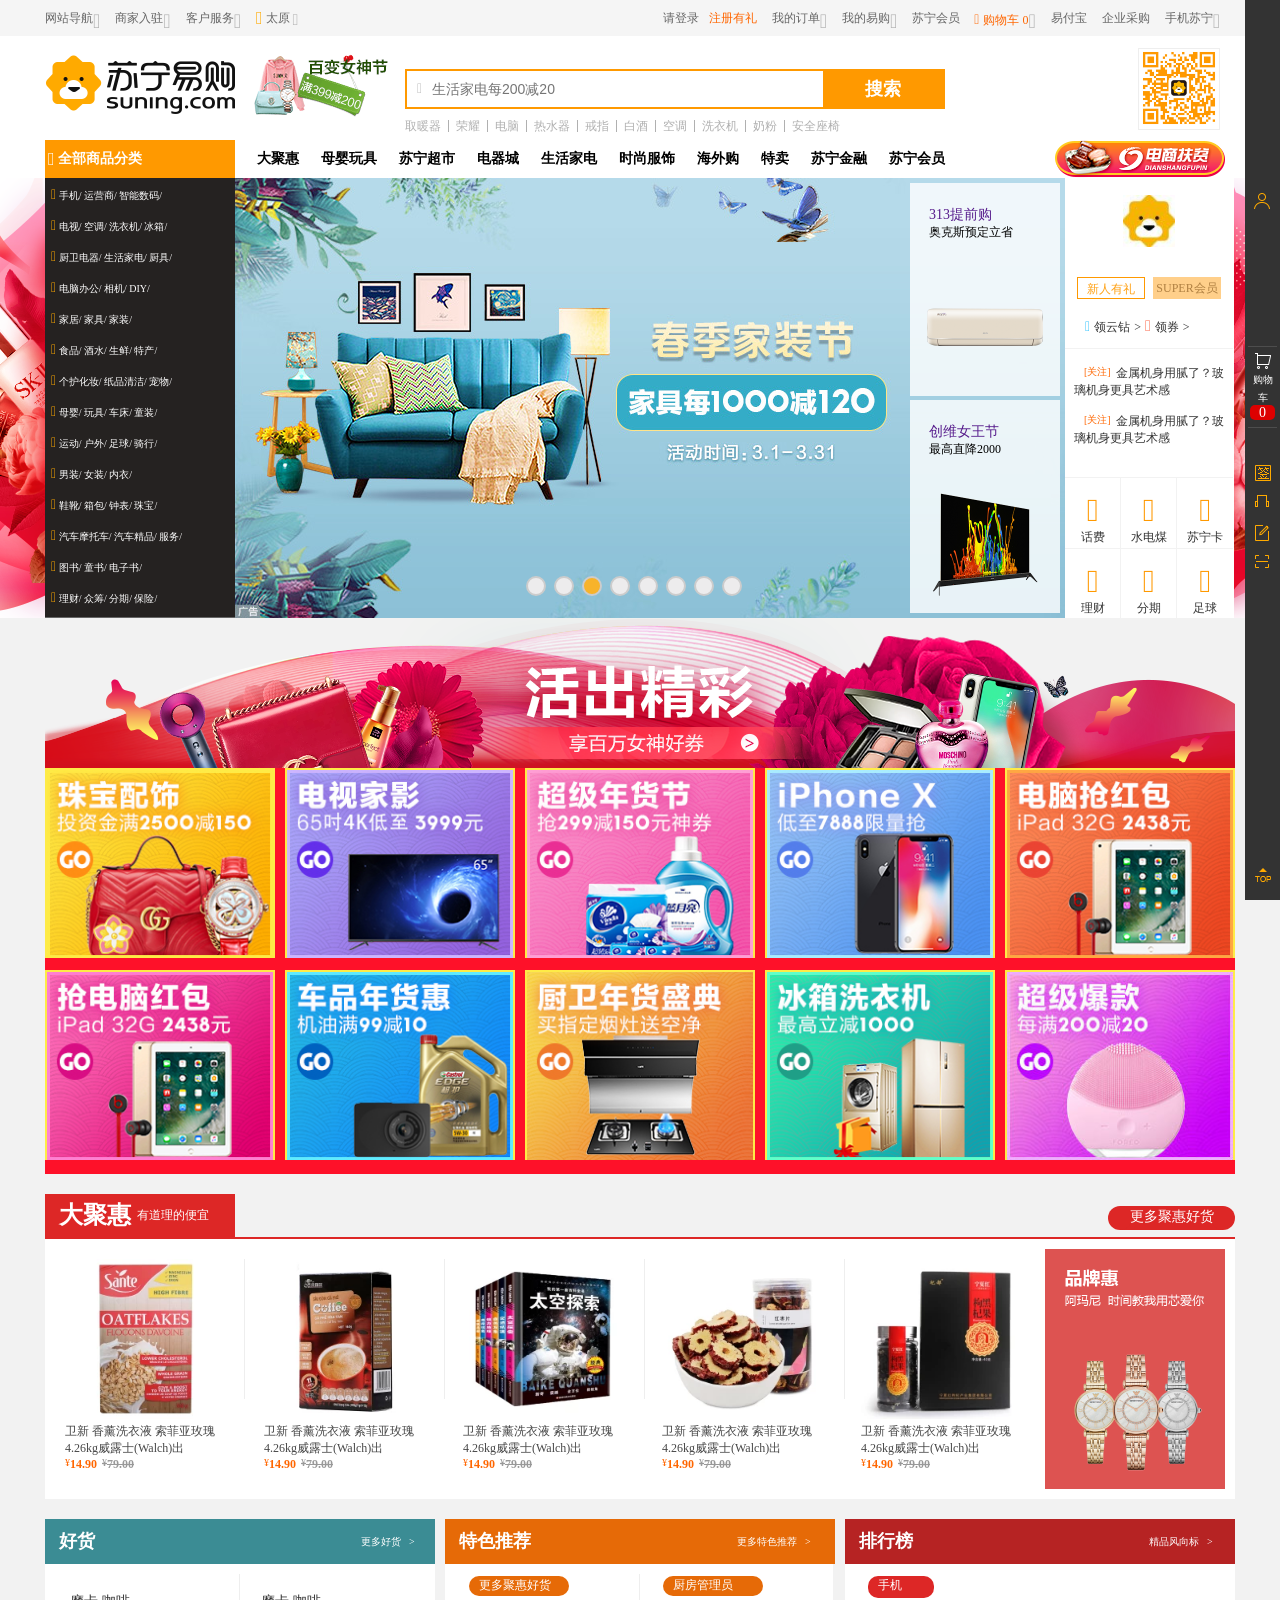
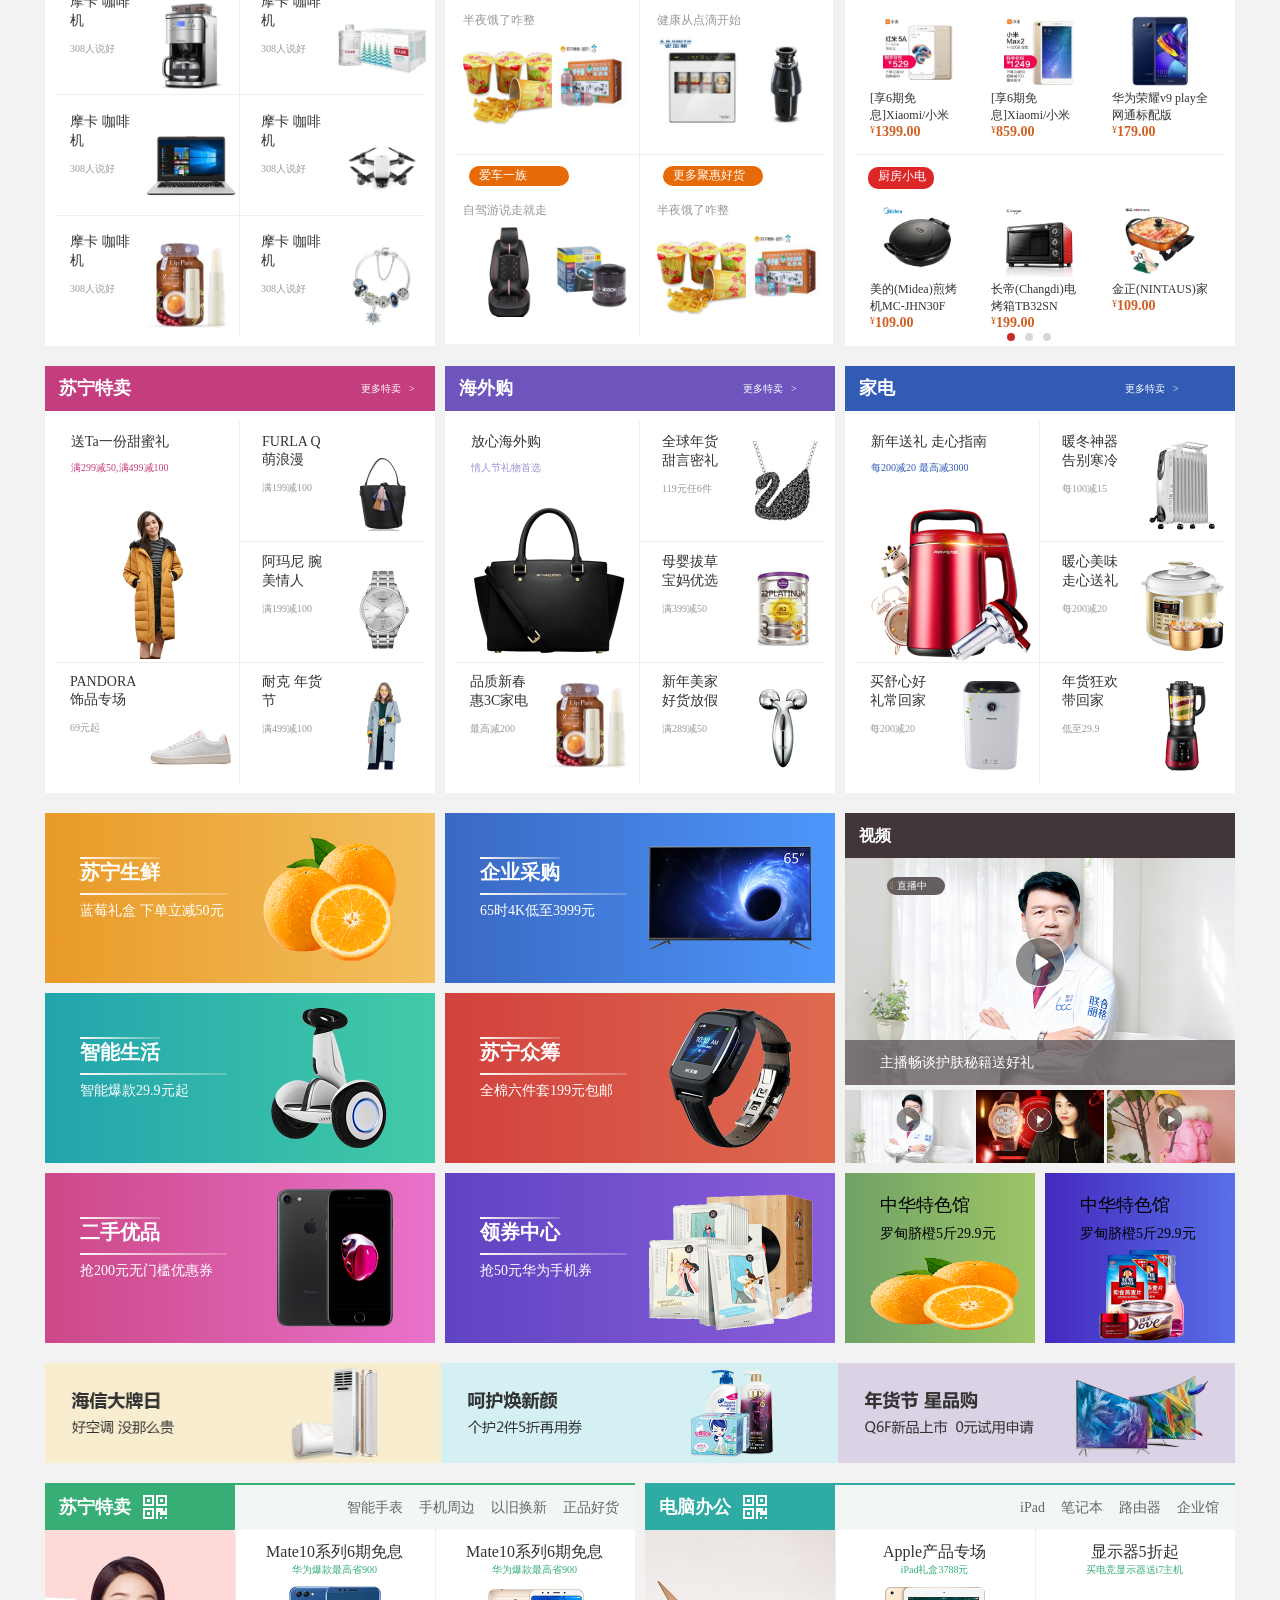
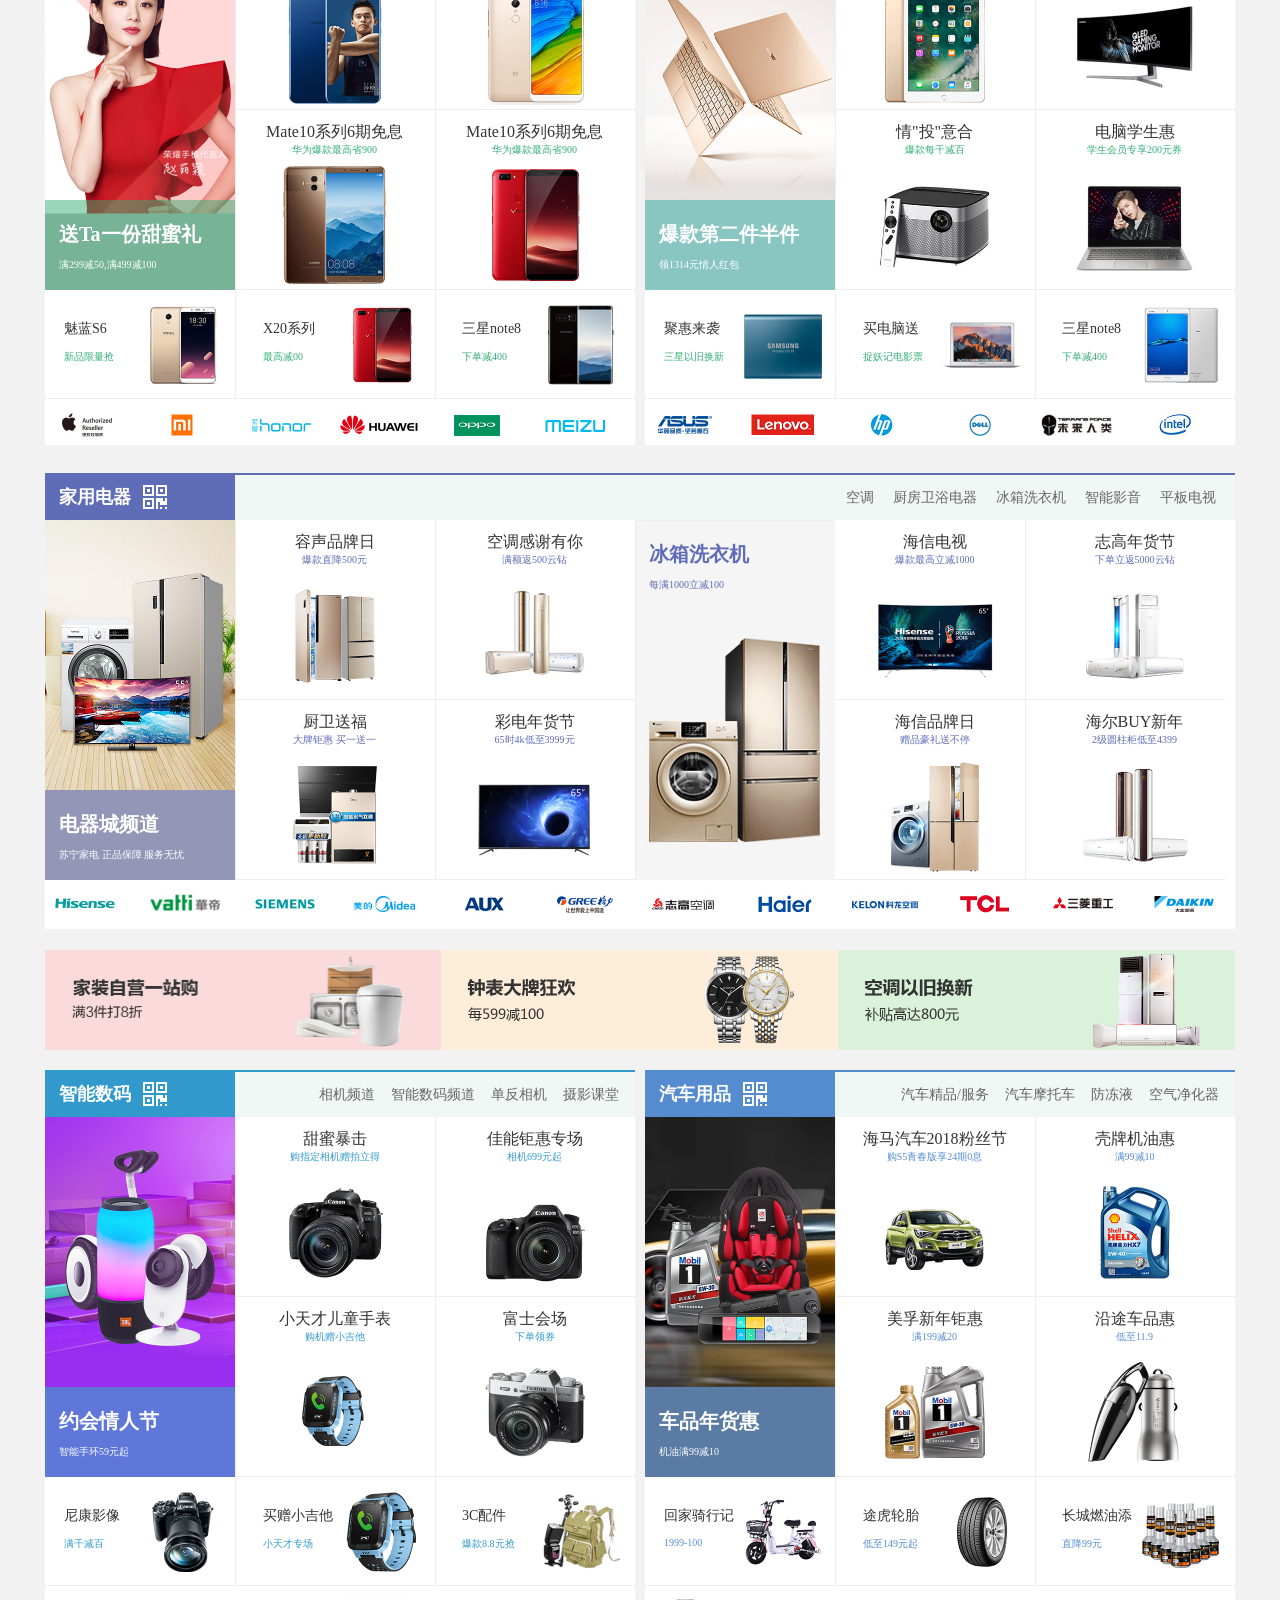
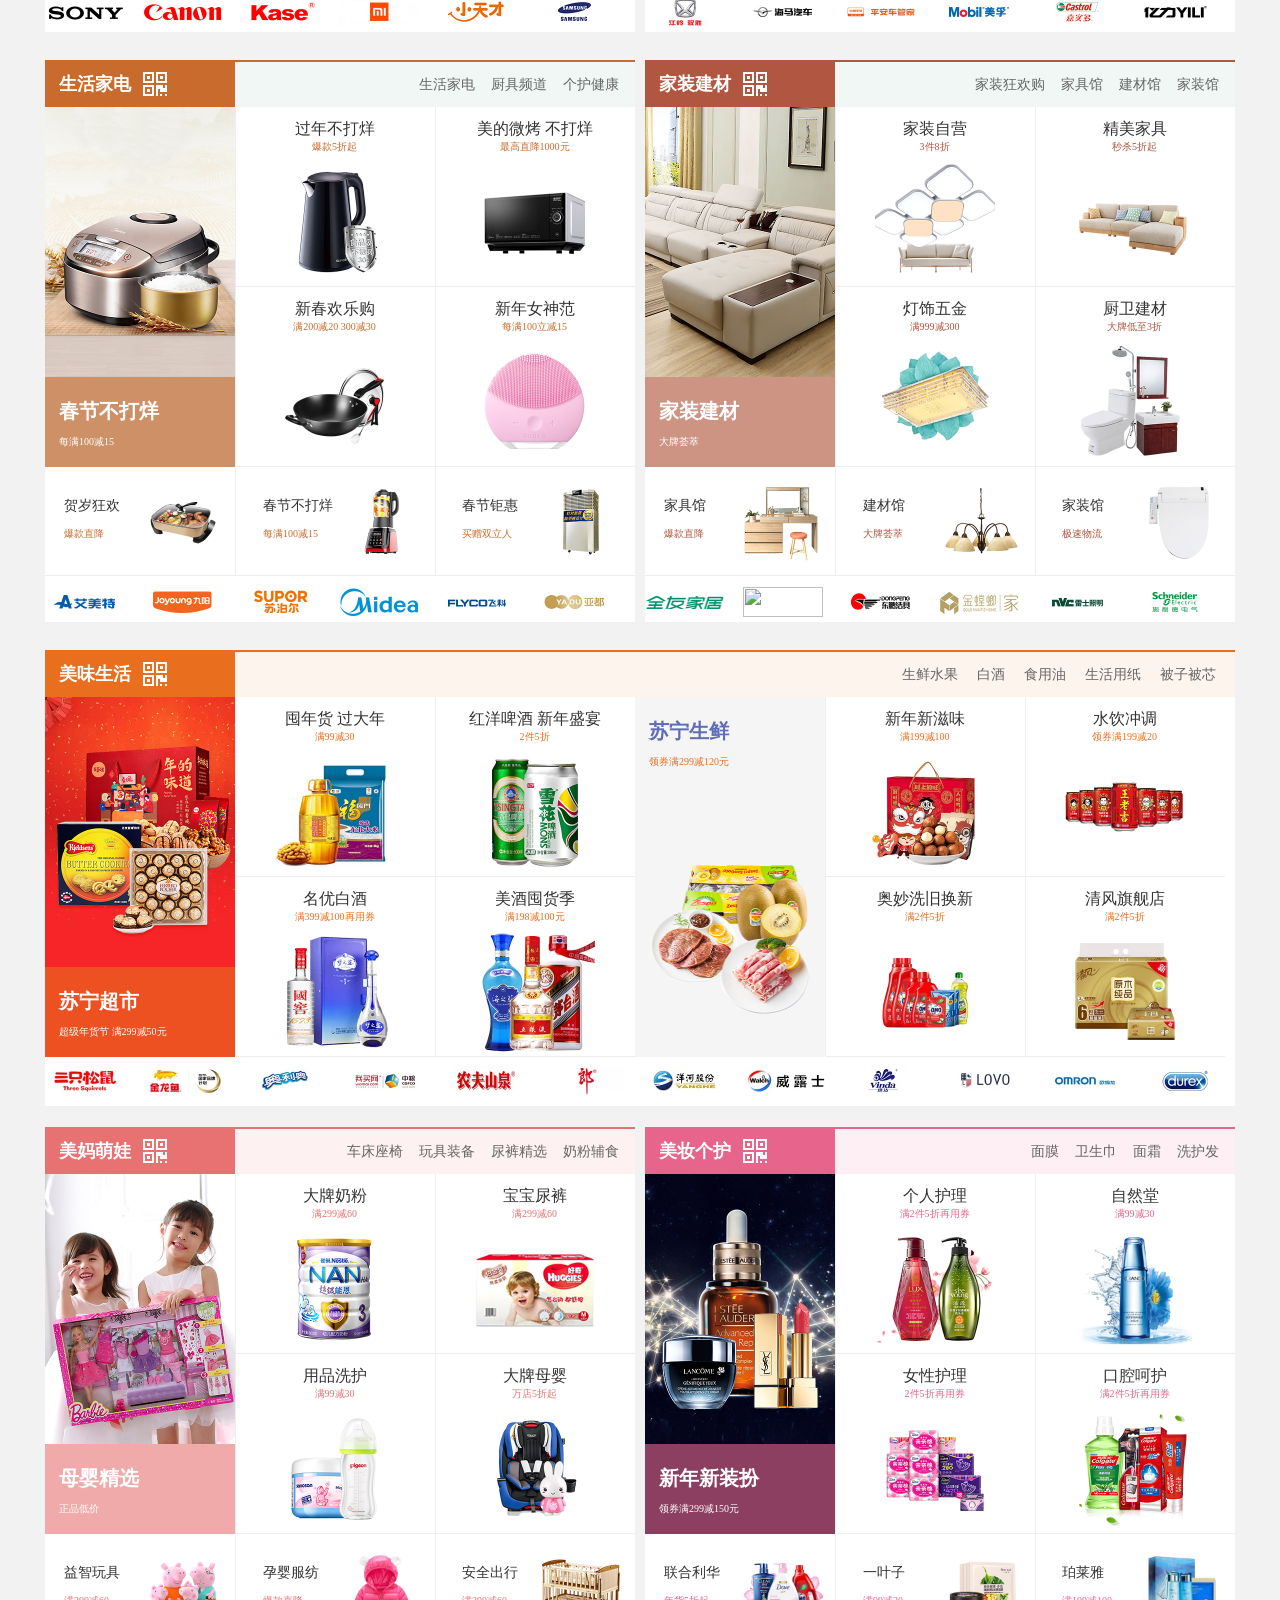
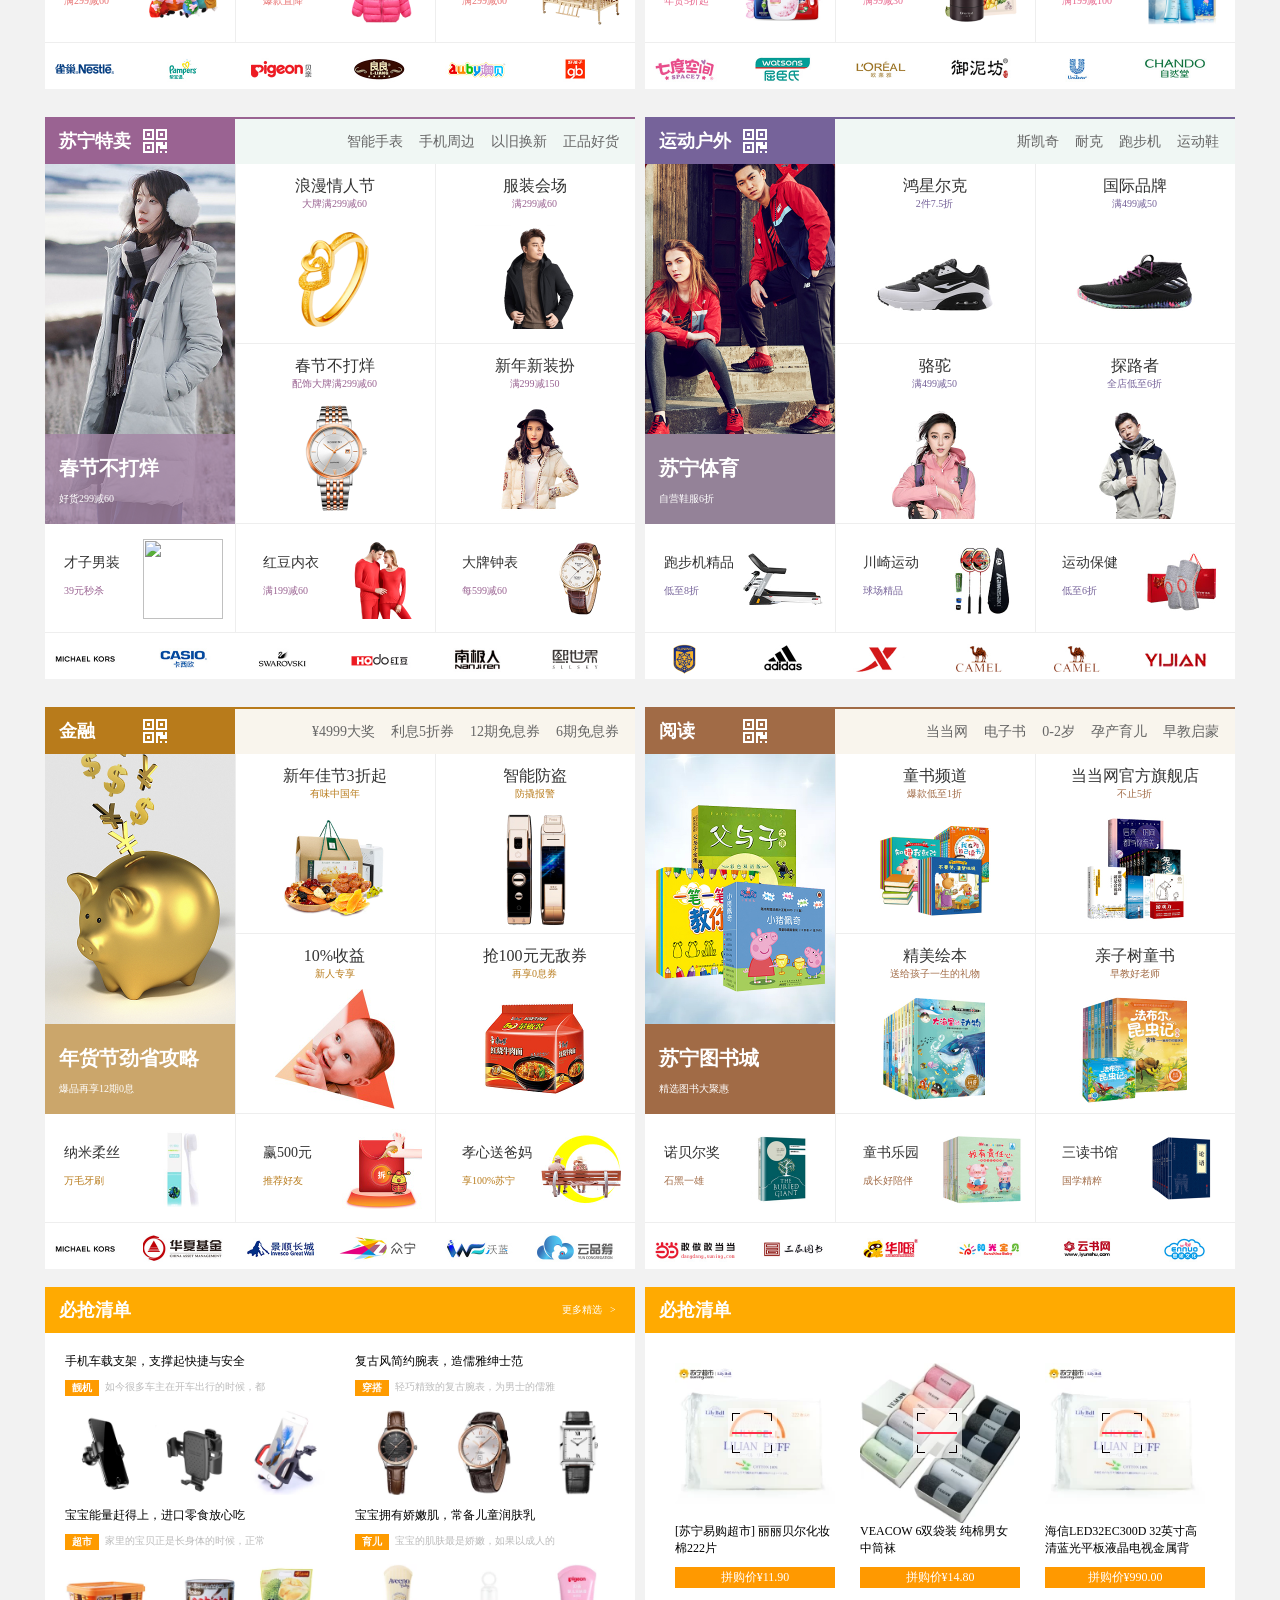
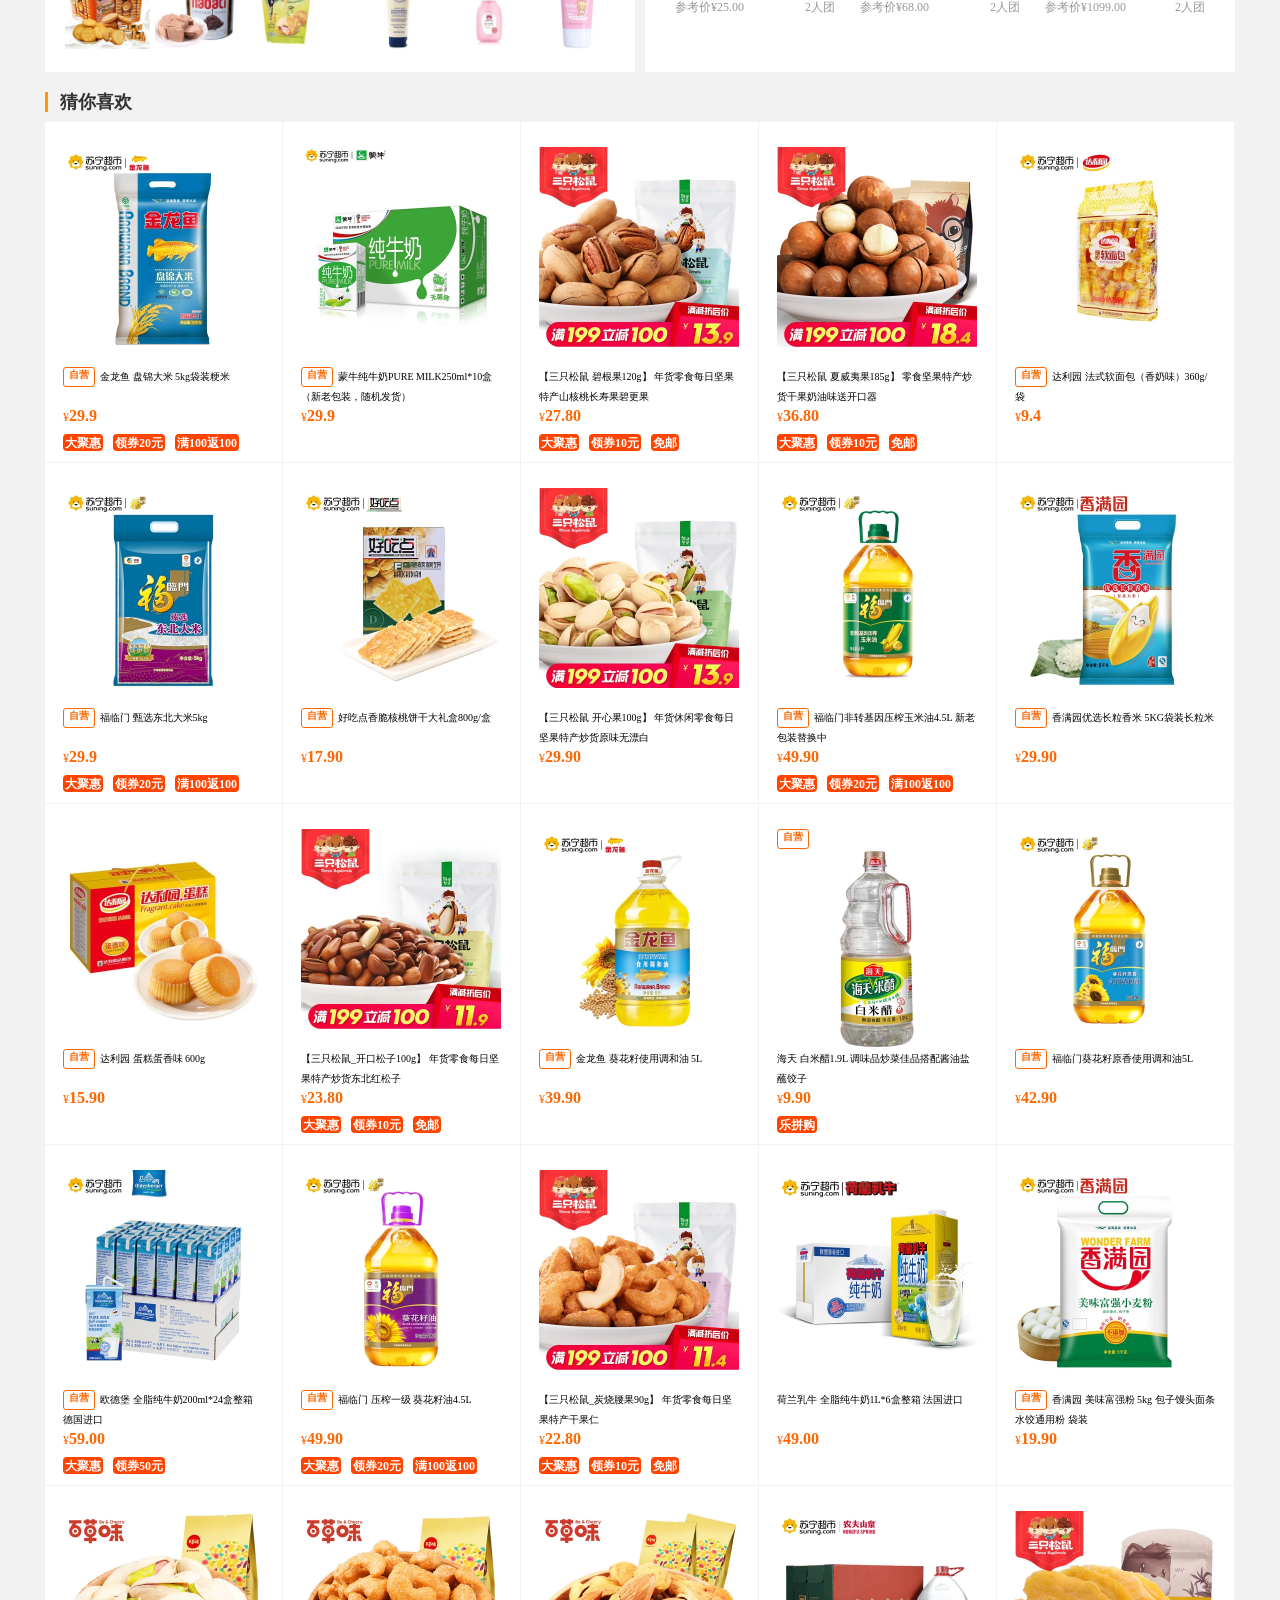
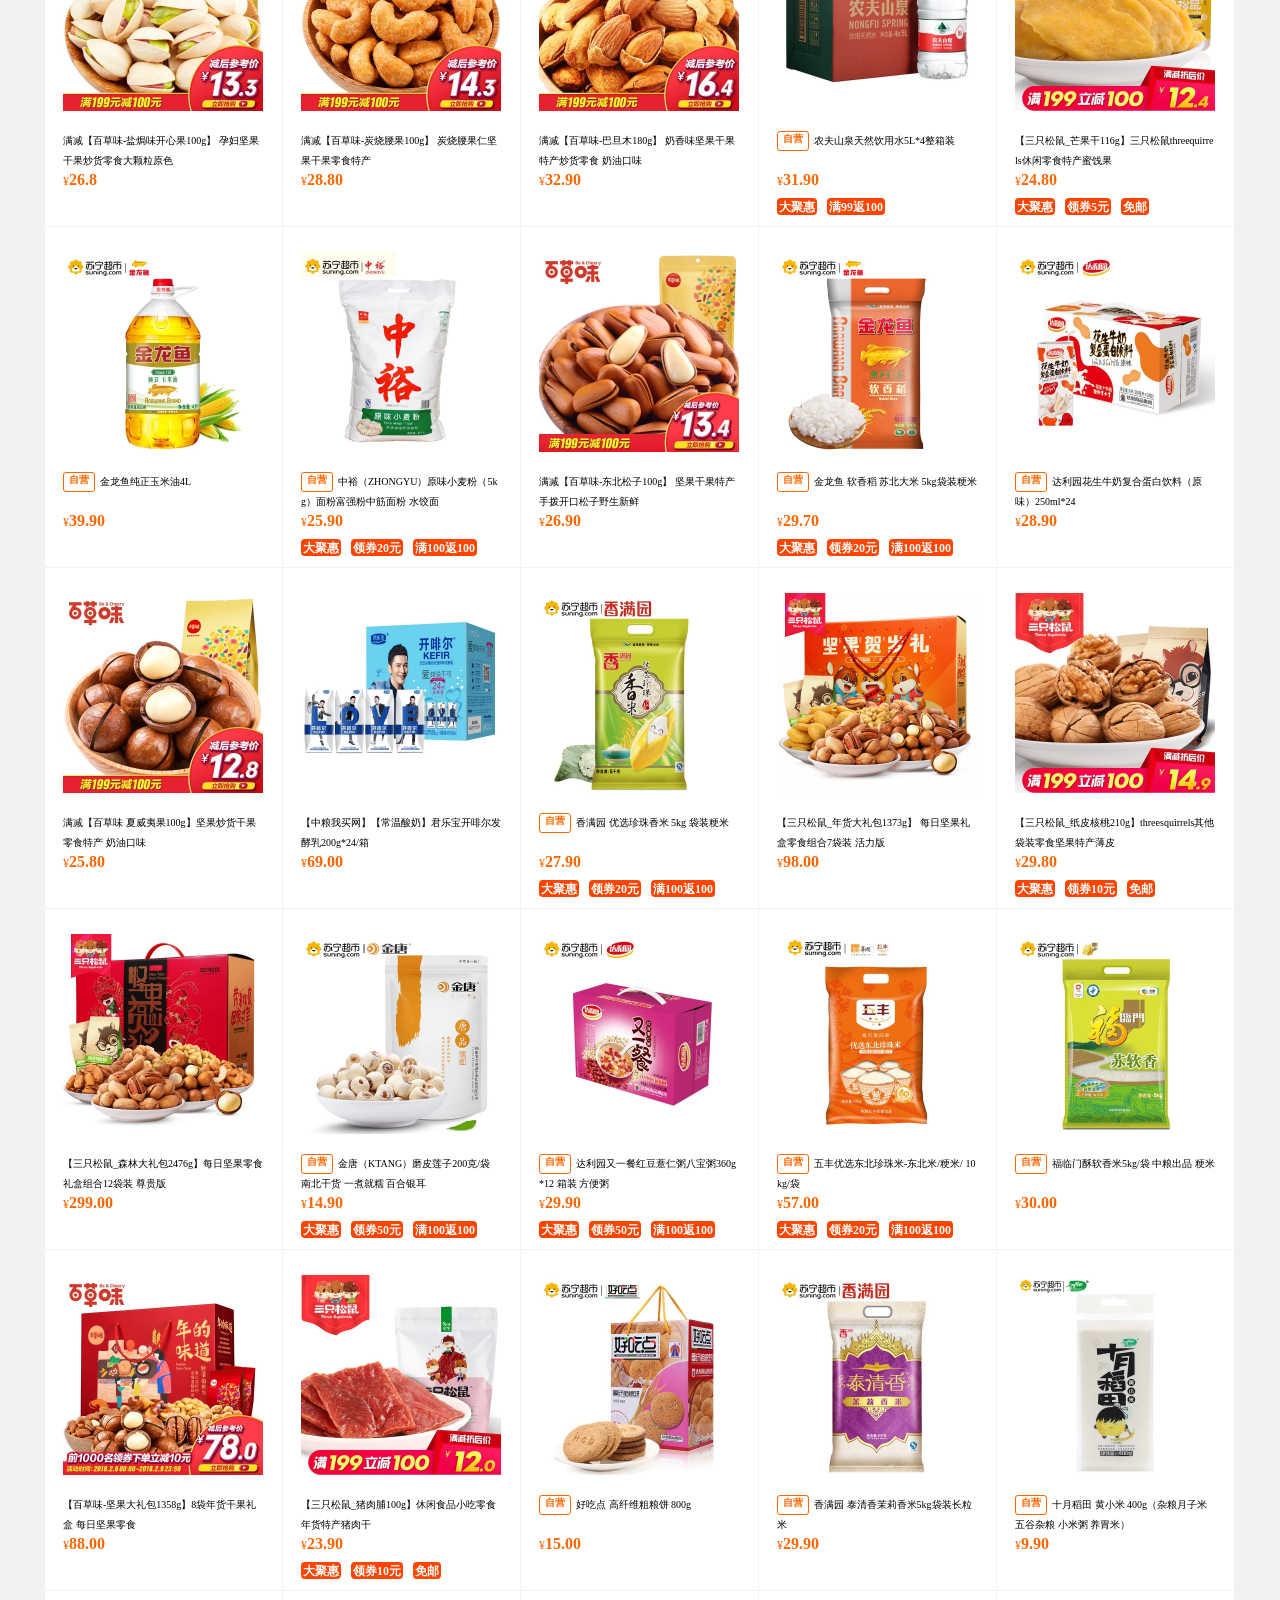
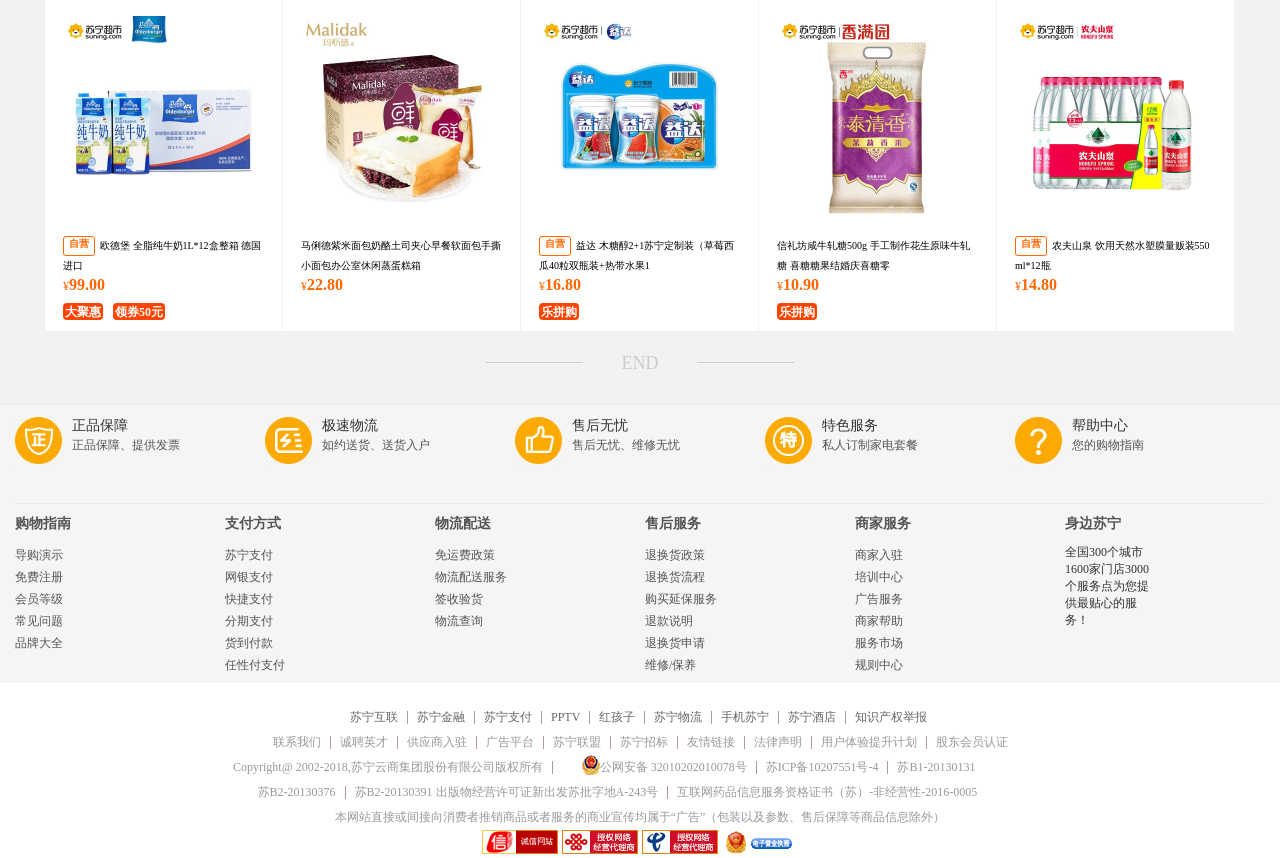
==== commit 80782587: "1" ====
--- a/index.html
+++ b/index.html
@@ -57,7 +57,7 @@
 	<!-- 导航开始 -->
 	<div class="nav">
 		<img src="imgs/1.png" alt="" class="nav_logo">
-		<img src="imgs/lo2.jpg" alt="" class="nav_pic">
+		<img src="imgs/log3.gif" alt="" class="nav_pic">
 		<div class="nav_middle">
 			<div class="search">
 				<input type="text" value="&#xe627;" class="search_left">
@@ -84,7 +84,7 @@
 				<a href="" class="nav_wenzi">奶粉</a>
 				<div class="nav_line"></div>
 				<a href="" class="nav_wenzi">安全座椅</a>
-				<div class="nav_line"></div>
+				
 			</div>
 		</div>
 		<div class="nav_right">
@@ -115,12 +115,231 @@
 			
 		</div>
 		<div class="banner_bottom">
+			<div class="banner_bottom_left">
+				<img src="imgs/left.png" alt="" class="left_img">
+				<img src="imgs/right.png" alt="" class="rig_img">
+			</div>
 			<ul class="banner_nav">
 				<li>
 					<span class="banner_leftzi">&#xe686;</span>
 					<span class="">手机/</span>
 					<span class="">运营商/</span>
 					<span class="">智能数码/</span>
+					<div class="banner_menu">
+						<div class="banner_menu_top">
+							<div class="banner_menu_top_item">
+								<a href="">电器城</a>
+							</div>
+							<div class="banner_menu_top_item">
+								<a href="">手机频道</a>
+							</div>
+							<div class="banner_menu_top_item">
+								<a href="">智能数码</a>
+							</div>
+							<div class="banner_menu_top_item">
+								<a href="">以旧换新</a>
+							</div>
+							<div class="banner_menu_top_item">
+								<a href="">网上营业厅</a>
+							</div>
+						</div>
+						<div class="banner_menu_bottom">
+							<div class="banner_menu_bottom_left">
+								<a href="">手机通讯</a>
+							</div>
+							<div class="banner_menu_bottom_right">
+								<a href="">【疯抢600元大额收集券】</a>
+								<a href="">全部手机</a>
+								<a href="">iPone</a>
+								<a href="">小米</a>
+								<a href="">荣耀</a>
+								<a href="">华为</a>
+								<a href="">三星</a>
+								<a href="">魅族</a>
+								<a href="">oppo</a>
+								<a href="">vivo</a>
+								<a href="">美图</a>
+								<a href="">努比亚</a>
+								<a href="">诺基亚</a>
+								<a href="">飞利浦</a>
+								<a href="">金立</a>
+								<a href="">守护宝</a>
+								<a href="">正品好货</a>
+								<a href="">以旧换新</a>
+								<a href="">手机维修</a>
+							</div>
+							<div class="banner_menu_bottom_left">
+								<a href="">手机通讯</a>
+							</div>
+							<div class="banner_menu_bottom_right">
+								<a href="">【疯抢600元大额收集券】</a>
+								<a href="">全部手机</a>
+								<a href="">iPone</a>
+								<a href="">小米</a>
+								<a href="">荣耀</a>
+								<a href="">华为</a>
+								<a href="">三星</a>
+								<a href="">魅族</a>
+								<a href="">oppo</a>
+								<a href="">vivo</a>
+								<a href="">美图</a>
+								<a href="">努比亚</a>
+								<a href="">诺基亚</a>
+								<a href="">飞利浦</a>
+								<a href="">金立</a>
+								<a href="">守护宝</a>
+								<a href="">正品好货</a>
+								<a href="">以旧换新</a>
+								<a href="">手机维修</a>
+							</div>
+							<div class="banner_menu_bottom_left">
+								<a href="">手机通讯</a>
+							</div>
+							<div class="banner_menu_bottom_right">
+								<a href="">【疯抢600元大额收集券】</a>
+								<a href="">全部手机</a>
+								<a href="">iPone</a>
+								<a href="">小米</a>
+								<a href="">荣耀</a>
+								<a href="">华为</a>
+								<a href="">三星</a>
+								<a href="">魅族</a>
+								<a href="">oppo</a>
+								<a href="">vivo</a>
+								<a href="">美图</a>
+								<a href="">努比亚</a>
+								<a href="">诺基亚</a>
+								<a href="">飞利浦</a>
+								<a href="">金立</a>
+								<a href="">守护宝</a>
+								<a href="">正品好货</a>
+								<a href="">以旧换新</a>
+								<a href="">手机维修</a>
+							</div>
+							<div class="banner_menu_bottom_left">
+								<a href="">手机通讯</a>
+							</div>
+							<div class="banner_menu_bottom_right">
+								<a href="">【疯抢600元大额收集券】</a>
+								<a href="">全部手机</a>
+								<a href="">iPone</a>
+								<a href="">小米</a>
+								<a href="">荣耀</a>
+								<a href="">华为</a>
+								<a href="">三星</a>
+								<a href="">魅族</a>
+								<a href="">oppo</a>
+								<a href="">vivo</a>
+								<a href="">美图</a>
+								<a href="">努比亚</a>
+								<a href="">诺基亚</a>
+								<a href="">飞利浦</a>
+								<a href="">金立</a>
+								<a href="">守护宝</a>
+								<a href="">正品好货</a>
+								<a href="">以旧换新</a>
+								<a href="">手机维修</a>
+							</div>
+							<div class="banner_menu_bottom_left">
+								<a href="">手机通讯</a>
+							</div>
+							<div class="banner_menu_bottom_right">
+								<a href="">【疯抢600元大额收集券】</a>
+								<a href="">全部手机</a>
+								<a href="">iPone</a>
+								<a href="">小米</a>
+								<a href="">荣耀</a>
+								<a href="">华为</a>
+								<a href="">三星</a>
+								<a href="">魅族</a>
+								<a href="">oppo</a>
+								<a href="">vivo</a>
+								<a href="">美图</a>
+								<a href="">努比亚</a>
+								<a href="">诺基亚</a>
+								<a href="">飞利浦</a>
+								<a href="">金立</a>
+								<a href="">守护宝</a>
+								<a href="">正品好货</a>
+								<a href="">以旧换新</a>
+								<a href="">手机维修</a>
+							</div>
+							<div class="banner_menu_bottom_left">
+								<a href="">手机通讯</a>
+							</div>
+							<div class="banner_menu_bottom_right">
+								<a href="">【疯抢600元大额收集券】</a>
+								<a href="">全部手机</a>
+								<a href="">iPone</a>
+								<a href="">小米</a>
+								<a href="">荣耀</a>
+								<a href="">华为</a>
+								<a href="">三星</a>
+								<a href="">魅族</a>
+								<a href="">oppo</a>
+								<a href="">vivo</a>
+								<a href="">美图</a>
+								<a href="">努比亚</a>
+								<a href="">诺基亚</a>
+								<a href="">飞利浦</a>
+								<a href="">金立</a>
+								<a href="">守护宝</a>
+								<a href="">正品好货</a>
+								<a href="">以旧换新</a>
+								<a href="">手机维修</a>
+							</div> 
+							<div class="banner_menu_bottom_left">
+								<a href="">手机通讯</a>
+							</div>
+							<div class="banner_menu_bottom_right">
+								<a href="">【疯抢600元大额收集券】</a>
+								<a href="">全部手机</a>
+								<a href="">iPone</a>
+								<a href="">小米</a>
+								<a href="">荣耀</a>
+								<a href="">华为</a>
+								<a href="">三星</a>
+								<a href="">魅族</a>
+								<a href="">oppo</a>
+								<a href="">vivo</a>
+								<a href="">美图</a>
+								<a href="">努比亚</a>
+								<a href="">诺基亚</a>
+								<a href="">飞利浦</a>
+								<a href="">金立</a>
+								<a href="">守护宝</a>
+								<a href="">正品好货</a>
+								<a href="">以旧换新</a>
+								<a href="">手机维修</a>
+							</div> 
+						</div>
+						<div class="banner_menu_rig">
+							<div class="banner_menu_rig_hezi">	
+								<div class="banner_menu_rig_toptu">
+									<img src="imgs/btaa.jpg" alt="">
+								</div>
+								<div class="banner_menu_rig_toptu">
+									<img src="imgs/btaa.jpg" alt="">
+								</div>
+								<div class="banner_menu_rig_toptu">
+									<img src="imgs/btaa.jpg" alt="">
+								</div>
+								<div class="banner_menu_rig_toptu">
+									<img src="imgs/btaa.jpg" alt="">
+								</div>
+								<div class="banner_menu_rig_toptu">
+									<img src="imgs/btaa.jpg" alt="">
+								</div>
+								<div class="banner_menu_rig_toptu">
+									<img src="imgs/btaa.jpg" alt="">
+								</div>
+								<div class="banner_menu_rig_xiatu">
+									<img src="imgs/aaa.jpg" alt="">
+									<img src="imgs/aaa.jpg" alt="">
+								</div>	
+							</div>
+						</div>	
+					</div>
 				</li>
 				<li>
 					<span class="banner_leftzi">&#xe680;</span>
@@ -128,24 +347,848 @@
 					<span class="">空调/</span>
 					<span class="">洗衣机/</span>
 					<span class="">冰箱/</span>
+					<div class="banner_menu">
+						<div class="banner_menu_top">
+							<div class="banner_menu_top_item">
+								<a href="">电器城</a>
+							</div>
+							<div class="banner_menu_top_item">
+								<a href="">手机频道</a>
+							</div>
+							<div class="banner_menu_top_item">
+								<a href="">智能数码</a>
+							</div>
+							<div class="banner_menu_top_item">
+								<a href="">以旧换新</a>
+							</div>
+							<div class="banner_menu_top_item">
+								<a href="">网上营业厅</a>
+							</div>
+						</div>
+						<div class="banner_menu_bottom">
+							<div class="banner_menu_bottom_left">
+								<a href="">手机通讯</a>
+							</div>
+							<div class="banner_menu_bottom_right">
+								<a href="">【疯抢600元大额收集券】</a>
+								<a href="">全部手机</a>
+								<a href="">iPone</a>
+								<a href="">小米</a>
+								<a href="">荣耀</a>
+								<a href="">华为</a>
+								<a href="">三星</a>
+								<a href="">魅族</a>
+								<a href="">oppo</a>
+								<a href="">vivo</a>
+								<a href="">美图</a>
+								<a href="">努比亚</a>
+								<a href="">诺基亚</a>
+								<a href="">飞利浦</a>
+								<a href="">金立</a>
+								<a href="">守护宝</a>
+								<a href="">正品好货</a>
+								<a href="">以旧换新</a>
+								<a href="">手机维修</a>
+							</div>
+							<div class="banner_menu_bottom_left">
+								<a href="">手机通讯</a>
+							</div>
+							<div class="banner_menu_bottom_right">
+								<a href="">【疯抢600元大额收集券】</a>
+								<a href="">全部手机</a>
+								<a href="">iPone</a>
+								<a href="">小米</a>
+								<a href="">荣耀</a>
+								<a href="">华为</a>
+								<a href="">三星</a>
+								<a href="">魅族</a>
+								<a href="">oppo</a>
+								<a href="">vivo</a>
+								<a href="">美图</a>
+								<a href="">努比亚</a>
+								<a href="">诺基亚</a>
+								<a href="">飞利浦</a>
+								<a href="">金立</a>
+								<a href="">守护宝</a>
+								<a href="">正品好货</a>
+								<a href="">以旧换新</a>
+								<a href="">手机维修</a>
+							</div>
+							<div class="banner_menu_bottom_left">
+								<a href="">手机通讯</a>
+							</div>
+							<div class="banner_menu_bottom_right">
+								<a href="">【疯抢600元大额收集券】</a>
+								<a href="">全部手机</a>
+								<a href="">iPone</a>
+								<a href="">小米</a>
+								<a href="">荣耀</a>
+								<a href="">华为</a>
+								<a href="">三星</a>
+								<a
+								<div class="banner_menu_bottom_left">
+								<a href="">手机通讯</a>
+							</div>
+							<div class="banner_menu_bottom_left">
+								<a href="">手机通讯</a>
+							</div>
+							<div class="banner_menu_bottom_right">
+								<a href="">【疯抢600元大额收集券】</a>
+								<a href="">全部手机</a>
+								<a href="">iPone</a>
+								<a href="">小米</a>
+								<a href="">荣耀</a>
+								<a href="">华为</a>
+								<a href="">三星</a>
+								<a href="">魅族</a>
+								<a href="">oppo</a>
+								<a href="">vivo</a>
+								<a href="">美图</a>
+								<a href="">努比亚</a>
+								<a href="">诺基亚</a>
+								<a href="">飞利浦</a>
+								<a href="">金立</a>
+								<a href="">守护宝</a>
+								<a href="">正品好货</a>
+								<a href="">以旧换新</a>
+								<a href="">手机维修</a>
+							</div>
+							<div class="banner_menu_bottom_left">
+								<a href="">手机通讯</a>
+							</div>
+							<div class="banner_menu_bottom_right">
+								<a href="">【疯抢600元大额收集券】</a>
+								<a href="">全部手机</a>
+								<a href="">iPone</a>
+								<a href="">小米</a>
+								<a href="">荣耀</a>
+								<a href="">华为</a>
+								<a href="">三星</a>
+								<a href="">魅族</a>
+								<a href="">oppo</a>
+								<a href="">vivo</a>
+								<a href="">美图</a>
+								<a href="">努比亚</a>
+								<a href="">诺基亚</a>
+								<a href="">飞利浦</a>
+								<a href="">金立</a>
+								<a href="">守护宝</a>
+								<a href="">正品好货</a>
+								<a href="">以旧换新</a>
+								<a href="">手机维修</a>
+							</div>
+							<div class="banner_menu_bottom_left">
+								<a href="">手机通讯</a>
+							</div>
+							<div class="banner_menu_bottom_right">
+								<a href="">【疯抢600元大额收集券】</a>
+								<a href="">全部手机</a>
+								<a href="">iPone</a>
+								<a href="">小米</a>
+								<a href="">荣耀</a>
+								<a href="">华为</a>
+								<a href="">三星</a>
+								<a href="">魅族</a>
+								<a href="">oppo</a>
+								<a href="">vivo</a>
+								<a href="">美图</a>
+								<a href="">努比亚</a>
+								<a href="">诺基亚</a>
+								<a href="">飞利浦</a>
+								<a href="">金立</a>
+								<a href="">守护宝</a>
+								<a href="">正品好货</a>
+								<a href="">以旧换新</a>
+								<a href="">手机维修</a>
+							</div> 
+							<div class="banner_menu_bottom_left">
+								<a href="">手机通讯</a>
+							</div>
+							<div class="banner_menu_bottom_right">
+								<a href="">【疯抢600元大额收集券】</a>
+								<a href="">全部手机</a>
+								<a href="">iPone</a>
+								<a href="">小米</a>
+								<a href="">荣耀</a>
+								<a href="">华为</a>
+								<a href="">三星</a>
+								<a href="">魅族</a>
+								<a href="">oppo</a>
+								<a href="">vivo</a>
+								<a href="">美图</a>
+								<a href="">努比亚</a>
+								<a href="">诺基亚</a>
+								<a href="">飞利浦</a>
+								<a href="">金立</a>
+								<a href="">守护宝</a>
+								<a href="">正品好货</a>
+								<a href="">以旧换新</a>
+								<a href="">手机维修</a>
+							</div> 
+						</div>
+						<div class="banner_menu_rig">
+							<div class="banner_menu_rig_hezi">	
+								<div class="banner_menu_rig_toptu">
+									<img src="imgs/btaa.jpg" alt="">
+								</div>
+								<div class="banner_menu_rig_toptu">
+									<img src="imgs/btaa.jpg" alt="">
+								</div>
+								<div class="banner_menu_rig_toptu">
+									<img src="imgs/btaa.jpg" alt="">
+								</div>
+								<div class="banner_menu_rig_toptu">
+									<img src="imgs/btaa.jpg" alt="">
+								</div>
+								<div class="banner_menu_rig_toptu">
+									<img src="imgs/btaa.jpg" alt="">
+								</div>
+								<div class="banner_menu_rig_toptu">
+									<img src="imgs/btaa.jpg" alt="">
+								</div>
+								<div class="banner_menu_rig_xiatu">
+									<img src="imgs/bbb.jpg" alt="">
+									<img src="imgs/bbb.jpg" alt="">
+								</div>	
+							</div>
+						</div>	
+					</div>
 				</li>
 				<li>
 					<span class="banner_leftzi">&#xe672;</span>
 					<span class="">厨卫电器/</span>
 					<span class="">生活家电/</span>
 					<span class="">厨具/</span>
+					<div class="banner_menu">
+						<div class="banner_menu_top">
+							<div class="banner_menu_top_item">
+								<a href="">电器城</a>
+							</div>
+							<div class="banner_menu_top_item">
+								<a href="">手机频道</a>
+							</div>
+							<div class="banner_menu_top_item">
+								<a href="">智能数码</a>
+							</div>
+							<div class="banner_menu_top_item">
+								<a href="">以旧换新</a>
+							</div>
+							<div class="banner_menu_top_item">
+								<a href="">网上营业厅</a>
+							</div>
+						</div>
+						<div class="banner_menu_bottom">
+							<div class="banner_menu_bottom_left">
+								<a href="">手机通讯</a>
+							</div>
+							<div class="banner_menu_bottom_right">
+								<a href="">【疯抢600元大额收集券】</a>
+								<a href="">全部手机</a>
+								<a href="">iPone</a>
+								<a href="">小米</a>
+								<a href="">荣耀</a>
+								<a href="">华为</a>
+								<a href="">三星</a>
+								<a href="">魅族</a>
+								<a href="">oppo</a>
+								<a href="">vivo</a>
+								<a href="">美图</a>
+								<a href="">努比亚</a>
+								<a href="">诺基亚</a>
+								<a href="">飞利浦</a>
+								<a href="">金立</a>
+								<a href="">守护宝</a>
+								<a href="">正品好货</a>
+								<a href="">以旧换新</a>
+								<a href="">手机维修</a>
+							</div>
+							<div class="banner_menu_bottom_left">
+								<a href="">手机通讯</a>
+							</div>
+							<div class="banner_menu_bottom_right">
+								<a href="">【疯抢600元大额收集券】</a>
+								<a href="">全部手机</a>
+								<a href="">iPone</a>
+								<a href="">小米</a>
+								<a href="">荣耀</a>
+								<a href="">华为</a>
+								<a href="">三星</a>
+								<a href="">魅族</a>
+								<a href="">oppo</a>
+								<a href="">vivo</a>
+								<a href="">美图</a>
+								<a href="">努比亚</a>
+								<a href="">诺基亚</a>
+								<a href="">飞利浦</a>
+								<a href="">金立</a>
+								<a href="">守护宝</a>
+								<a href="">正品好货</a>
+								<a href="">以旧换新</a>
+								<a href="">手机维修</a>
+							</div>
+							<div class="banner_menu_bottom_left">
+								<a href="">手机通讯</a>
+							</div>
+							<div class="banner_menu_bottom_right">
+								<a href="">【疯抢600元大额收集券】</a>
+								<a href="">全部手机</a>
+								<a href="">iPone</a>
+								<a href="">小米</a>
+								<a href="">荣耀</a>
+								<a href="">华为</a>
+								<a href="">三星</a>
+								<a
+								<div class="banner_menu_bottom_left">
+								<a href="">手机通讯</a>
+							</div>
+							<div class="banner_menu_bottom_left">
+								<a href="">手机通讯</a>
+							</div>
+							<div class="banner_menu_bottom_right">
+								<a href="">【疯抢600元大额收集券】</a>
+								<a href="">全部手机</a>
+								<a href="">iPone</a>
+								<a href="">小米</a>
+								<a href="">荣耀</a>
+								<a href="">华为</a>
+								<a href="">三星</a>
+								<a href="">魅族</a>
+								<a href="">oppo</a>
+								<a href="">vivo</a>
+								<a href="">美图</a>
+								<a href="">努比亚</a>
+								<a href="">诺基亚</a>
+								<a href="">飞利浦</a>
+								<a href="">金立</a>
+								<a href="">守护宝</a>
+								<a href="">正品好货</a>
+								<a href="">以旧换新</a>
+								<a href="">手机维修</a>
+							</div>
+							<div class="banner_menu_bottom_left">
+								<a href="">手机通讯</a>
+							</div>
+							<div class="banner_menu_bottom_right">
+								<a href="">【疯抢600元大额收集券】</a>
+								<a href="">全部手机</a>
+								<a href="">iPone</a>
+								<a href="">小米</a>
+								<a href="">荣耀</a>
+								<a href="">华为</a>
+								<a href="">三星</a>
+								<a href="">魅族</a>
+								<a href="">oppo</a>
+								<a href="">vivo</a>
+								<a href="">美图</a>
+								<a href="">努比亚</a>
+								<a href="">诺基亚</a>
+								<a href="">飞利浦</a>
+								<a href="">金立</a>
+								<a href="">守护宝</a>
+								<a href="">正品好货</a>
+								<a href="">以旧换新</a>
+								<a href="">手机维修</a>
+							</div>
+							<div class="banner_menu_bottom_left">
+								<a href="">手机通讯</a>
+							</div>
+							<div class="banner_menu_bottom_right">
+								<a href="">【疯抢600元大额收集券】</a>
+								<a href="">全部手机</a>
+								<a href="">iPone</a>
+								<a href="">小米</a>
+								<a href="">荣耀</a>
+								<a href="">华为</a>
+								<a href="">三星</a>
+								<a href="">魅族</a>
+								<a href="">oppo</a>
+								<a href="">vivo</a>
+								<a href="">美图</a>
+								<a href="">努比亚</a>
+								<a href="">诺基亚</a>
+								<a href="">飞利浦</a>
+								<a href="">金立</a>
+								<a href="">守护宝</a>
+								<a href="">正品好货</a>
+								<a href="">以旧换新</a>
+								<a href="">手机维修</a>
+							</div> 
+							<div class="banner_menu_bottom_left">
+								<a href="">手机通讯</a>
+							</div>
+							<div class="banner_menu_bottom_right">
+								<a href="">【疯抢600元大额收集券】</a>
+								<a href="">全部手机</a>
+								<a href="">iPone</a>
+								<a href="">小米</a>
+								<a href="">荣耀</a>
+								<a href="">华为</a>
+								<a href="">三星</a>
+								<a href="">魅族</a>
+								<a href="">oppo</a>
+								<a href="">vivo</a>
+								<a href="">美图</a>
+								<a href="">努比亚</a>
+								<a href="">诺基亚</a>
+								<a href="">飞利浦</a>
+								<a href="">金立</a>
+								<a href="">守护宝</a>
+								<a href="">正品好货</a>
+								<a href="">以旧换新</a>
+								<a href="">手机维修</a>
+							</div> 
+						</div>
+						<div class="banner_menu_rig">
+							<div class="banner_menu_rig_hezi">	
+								<div class="banner_menu_rig_toptu">
+									<img src="imgs/btaa.jpg" alt="">
+								</div>
+								<div class="banner_menu_rig_toptu">
+									<img src="imgs/btaa.jpg" alt="">
+								</div>
+								<div class="banner_menu_rig_toptu">
+									<img src="imgs/btaa.jpg" alt="">
+								</div>
+								<div class="banner_menu_rig_toptu">
+									<img src="imgs/btaa.jpg" alt="">
+								</div>
+								<div class="banner_menu_rig_toptu">
+									<img src="imgs/btaa.jpg" alt="">
+								</div>
+								<div class="banner_menu_rig_toptu">
+									<img src="imgs/btaa.jpg" alt="">
+								</div>
+								<div class="banner_menu_rig_xiatu">
+									<img src="imgs/ccc.jpg" alt="">
+									<img src="imgs/ccc.jpg" alt="">
+								</div>	
+							</div>
+						</div>	
+					</div>
 				</li>
 				<li>
 					<span class="banner_leftzi">&#xe604;</span>
 					<span class="">电脑办公/</span>
 					<span class="">相机/</span>
 					<span class="">DIY/</span>
+					<div class="banner_menu">
+						<div class="banner_menu_top">
+							<div class="banner_menu_top_item">
+								<a href="">电器城</a>
+							</div>
+							<div class="banner_menu_top_item">
+								<a href="">手机频道</a>
+							</div>
+							<div class="banner_menu_top_item">
+								<a href="">智能数码</a>
+							</div>
+							<div class="banner_menu_top_item">
+								<a href="">以旧换新</a>
+							</div>
+							<div class="banner_menu_top_item">
+								<a href="">网上营业厅</a>
+							</div>
+						</div>
+						<div class="banner_menu_bottom">
+							<div class="banner_menu_bottom_left">
+								<a href="">手机通讯</a>
+							</div>
+							<div class="banner_menu_bottom_right">
+								<a href="">【疯抢600元大额收集券】</a>
+								<a href="">全部手机</a>
+								<a href="">iPone</a>
+								<a href="">小米</a>
+								<a href="">荣耀</a>
+								<a href="">华为</a>
+								<a href="">三星</a>
+								<a href="">魅族</a>
+								<a href="">oppo</a>
+								<a href="">vivo</a>
+								<a href="">美图</a>
+								<a href="">努比亚</a>
+								<a href="">诺基亚</a>
+								<a href="">飞利浦</a>
+								<a href="">金立</a>
+								<a href="">守护宝</a>
+								<a href="">正品好货</a>
+								<a href="">以旧换新</a>
+								<a href="">手机维修</a>
+							</div>
+							<div class="banner_menu_bottom_left">
+								<a href="">手机通讯</a>
+							</div>
+							<div class="banner_menu_bottom_right">
+								<a href="">【疯抢600元大额收集券】</a>
+								<a href="">全部手机</a>
+								<a href="">iPone</a>
+								<a href="">小米</a>
+								<a href="">荣耀</a>
+								<a href="">华为</a>
+								<a href="">三星</a>
+								<a href="">魅族</a>
+								<a href="">oppo</a>
+								<a href="">vivo</a>
+								<a href="">美图</a>
+								<a href="">努比亚</a>
+								<a href="">诺基亚</a>
+								<a href="">飞利浦</a>
+								<a href="">金立</a>
+								<a href="">守护宝</a>
+								<a href="">正品好货</a>
+								<a href="">以旧换新</a>
+								<a href="">手机维修</a>
+							</div>
+							<div class="banner_menu_bottom_left">
+								<a href="">手机通讯</a>
+							</div>
+							<div class="banner_menu_bottom_right">
+								<a href="">【疯抢600元大额收集券】</a>
+								<a href="">全部手机</a>
+								<a href="">iPone</a>
+								<a href="">小米</a>
+								<a href="">荣耀</a>
+								<a href="">华为</a>
+								<a href="">三星</a>
+								<a
+								<div class="banner_menu_bottom_left">
+								<a href="">手机通讯</a>
+							</div>
+							<div class="banner_menu_bottom_left">
+								<a href="">手机通讯</a>
+							</div>
+							<div class="banner_menu_bottom_right">
+								<a href="">【疯抢600元大额收集券】</a>
+								<a href="">全部手机</a>
+								<a href="">iPone</a>
+								<a href="">小米</a>
+								<a href="">荣耀</a>
+								<a href="">华为</a>
+								<a href="">三星</a>
+								<a href="">魅族</a>
+								<a href="">oppo</a>
+								<a href="">vivo</a>
+								<a href="">美图</a>
+								<a href="">努比亚</a>
+								<a href="">诺基亚</a>
+								<a href="">飞利浦</a>
+								<a href="">金立</a>
+								<a href="">守护宝</a>
+								<a href="">正品好货</a>
+								<a href="">以旧换新</a>
+								<a href="">手机维修</a>
+							</div>
+							<div class="banner_menu_bottom_left">
+								<a href="">手机通讯</a>
+							</div>
+							<div class="banner_menu_bottom_right">
+								<a href="">【疯抢600元大额收集券】</a>
+								<a href="">全部手机</a>
+								<a href="">iPone</a>
+								<a href="">小米</a>
+								<a href="">荣耀</a>
+								<a href="">华为</a>
+								<a href="">三星</a>
+								<a href="">魅族</a>
+								<a href="">oppo</a>
+								<a href="">vivo</a>
+								<a href="">美图</a>
+								<a href="">努比亚</a>
+								<a href="">诺基亚</a>
+								<a href="">飞利浦</a>
+								<a href="">金立</a>
+								<a href="">守护宝</a>
+								<a href="">正品好货</a>
+								<a href="">以旧换新</a>
+								<a href="">手机维修</a>
+							</div>
+							<div class="banner_menu_bottom_left">
+								<a href="">手机通讯</a>
+							</div>
+							<div class="banner_menu_bottom_right">
+								<a href="">【疯抢600元大额收集券】</a>
+								<a href="">全部手机</a>
+								<a href="">iPone</a>
+								<a href="">小米</a>
+								<a href="">荣耀</a>
+								<a href="">华为</a>
+								<a href="">三星</a>
+								<a href="">魅族</a>
+								<a href="">oppo</a>
+								<a href="">vivo</a>
+								<a href="">美图</a>
+								<a href="">努比亚</a>
+								<a href="">诺基亚</a>
+								<a href="">飞利浦</a>
+								<a href="">金立</a>
+								<a href="">守护宝</a>
+								<a href="">正品好货</a>
+								<a href="">以旧换新</a>
+								<a href="">手机维修</a>
+							</div> 
+							<div class="banner_menu_bottom_left">
+								<a href="">手机通讯</a>
+							</div>
+							<div class="banner_menu_bottom_right">
+								<a href="">【疯抢600元大额收集券】</a>
+								<a href="">全部手机</a>
+								<a href="">iPone</a>
+								<a href="">小米</a>
+								<a href="">荣耀</a>
+								<a href="">华为</a>
+								<a href="">三星</a>
+								<a href="">魅族</a>
+								<a href="">oppo</a>
+								<a href="">vivo</a>
+								<a href="">美图</a>
+								<a href="">努比亚</a>
+								<a href="">诺基亚</a>
+								<a href="">飞利浦</a>
+								<a href="">金立</a>
+								<a href="">守护宝</a>
+								<a href="">正品好货</a>
+								<a href="">以旧换新</a>
+								<a href="">手机维修</a>
+							</div> 
+						</div>
+						<div class="banner_menu_rig">
+							<div class="banner_menu_rig_hezi">	
+								<div class="banner_menu_rig_toptu">
+									<img src="imgs/btaa.jpg" alt="">
+								</div>
+								<div class="banner_menu_rig_toptu">
+									<img src="imgs/btaa.jpg" alt="">
+								</div>
+								<div class="banner_menu_rig_toptu">
+									<img src="imgs/btaa.jpg" alt="">
+								</div>
+								<div class="banner_menu_rig_toptu">
+									<img src="imgs/btaa.jpg" alt="">
+								</div>
+								<div class="banner_menu_rig_toptu">
+									<img src="imgs/btaa.jpg" alt="">
+								</div>
+								<div class="banner_menu_rig_toptu">
+									<img src="imgs/btaa.jpg" alt="">
+								</div>
+								<div class="banner_menu_rig_xiatu">
+									<img src="imgs/ddd.jpg" alt="">
+									<img src="imgs/ddd.jpg" alt="">
+								</div>	
+							</div>
+						</div>	
+					</div>
 				</li>
 				<li>
 					<span class="banner_leftzi">&#xe651;</span>
 					<span class="">家居/</span>
 					<span class="">家具/</span>
 					<span class="">家装/</span>
+					<div class="banner_menu">
+						<div class="banner_menu_top">
+							<div class="banner_menu_top_item">
+								<a href="">电器城</a>
+							</div>
+							<div class="banner_menu_top_item">
+								<a href="">手机频道</a>
+							</div>
+							<div class="banner_menu_top_item">
+								<a href="">智能数码</a>
+							</div>
+							<div class="banner_menu_top_item">
+								<a href="">以旧换新</a>
+							</div>
+							<div class="banner_menu_top_item">
+								<a href="">网上营业厅</a>
+							</div>
+						</div>
+						<div class="banner_menu_bottom">
+							<div class="banner_menu_bottom_left">
+								<a href="">手机通讯</a>
+							</div>
+							<div class="banner_menu_bottom_right">
+								<a href="">【疯抢600元大额收集券】</a>
+								<a href="">全部手机</a>
+								<a href="">iPone</a>
+								<a href="">小米</a>
+								<a href="">荣耀</a>
+								<a href="">华为</a>
+								<a href="">三星</a>
+								<a href="">魅族</a>
+								<a href="">oppo</a>
+								<a href="">vivo</a>
+								<a href="">美图</a>
+								<a href="">努比亚</a>
+								<a href="">诺基亚</a>
+								<a href="">飞利浦</a>
+								<a href="">金立</a>
+								<a href="">守护宝</a>
+								<a href="">正品好货</a>
+								<a href="">以旧换新</a>
+								<a href="">手机维修</a>
+							</div>
+							<div class="banner_menu_bottom_left">
+								<a href="">手机通讯</a>
+							</div>
+							<div class="banner_menu_bottom_right">
+								<a href="">【疯抢600元大额收集券】</a>
+								<a href="">全部手机</a>
+								<a href="">iPone</a>
+								<a href="">小米</a>
+								<a href="">荣耀</a>
+								<a href="">华为</a>
+								<a href="">三星</a>
+								<a href="">魅族</a>
+								<a href="">oppo</a>
+								<a href="">vivo</a>
+								<a href="">美图</a>
+								<a href="">努比亚</a>
+								<a href="">诺基亚</a>
+								<a href="">飞利浦</a>
+								<a href="">金立</a>
+								<a href="">守护宝</a>
+								<a href="">正品好货</a>
+								<a href="">以旧换新</a>
+								<a href="">手机维修</a>
+							</div>
+							<div class="banner_menu_bottom_left">
+								<a href="">手机通讯</a>
+							</div>
+							<div class="banner_menu_bottom_right">
+								<a href="">【疯抢600元大额收集券】</a>
+								<a href="">全部手机</a>
+								<a href="">iPone</a>
+								<a href="">小米</a>
+								<a href="">荣耀</a>
+								<a href="">华为</a>
+								<a href="">三星</a>
+								<a
+								<div class="banner_menu_bottom_left">
+								<a href="">手机通讯</a>
+							</div>
+							<div class="banner_menu_bottom_left">
+								<a href="">手机通讯</a>
+							</div>
+							<div class="banner_menu_bottom_right">
+								<a href="">【疯抢600元大额收集券】</a>
+								<a href="">全部手机</a>
+								<a href="">iPone</a>
+								<a href="">小米</a>
+								<a href="">荣耀</a>
+								<a href="">华为</a>
+								<a href="">三星</a>
+								<a href="">魅族</a>
+								<a href="">oppo</a>
+								<a href="">vivo</a>
+								<a href="">美图</a>
+								<a href="">努比亚</a>
+								<a href="">诺基亚</a>
+								<a href="">飞利浦</a>
+								<a href="">金立</a>
+								<a href="">守护宝</a>
+								<a href="">正品好货</a>
+								<a href="">以旧换新</a>
+								<a href="">手机维修</a>
+							</div>
+							<div class="banner_menu_bottom_left">
+								<a href="">手机通讯</a>
+							</div>
+							<div class="banner_menu_bottom_right">
+								<a href="">【疯抢600元大额收集券】</a>
+								<a href="">全部手机</a>
+								<a href="">iPone</a>
+								<a href="">小米</a>
+								<a href="">荣耀</a>
+								<a href="">华为</a>
+								<a href="">三星</a>
+								<a href="">魅族</a>
+								<a href="">oppo</a>
+								<a href="">vivo</a>
+								<a href="">美图</a>
+								<a href="">努比亚</a>
+								<a href="">诺基亚</a>
+								<a href="">飞利浦</a>
+								<a href="">金立</a>
+								<a href="">守护宝</a>
+								<a href="">正品好货</a>
+								<a href="">以旧换新</a>
+								<a href="">手机维修</a>
+							</div>
+							<div class="banner_menu_bottom_left">
+								<a href="">手机通讯</a>
+							</div>
+							<div class="banner_menu_bottom_right">
+								<a href="">【疯抢600元大额收集券】</a>
+								<a href="">全部手机</a>
+								<a href="">iPone</a>
+								<a href="">小米</a>
+								<a href="">荣耀</a>
+								<a href="">华为</a>
+								<a href="">三星</a>
+								<a href="">魅族</a>
+								<a href="">oppo</a>
+								<a href="">vivo</a>
+								<a href="">美图</a>
+								<a href="">努比亚</a>
+								<a href="">诺基亚</a>
+								<a href="">飞利浦</a>
+								<a href="">金立</a>
+								<a href="">守护宝</a>
+								<a href="">正品好货</a>
+								<a href="">以旧换新</a>
+								<a href="">手机维修</a>
+							</div> 
+							<div class="banner_menu_bottom_left">
+								<a href="">手机通讯</a>
+							</div>
+							<div class="banner_menu_bottom_right">
+								<a href="">【疯抢600元大额收集券】</a>
+								<a href="">全部手机</a>
+								<a href="">iPone</a>
+								<a href="">小米</a>
+								<a href="">荣耀</a>
+								<a href="">华为</a>
+								<a href="">三星</a>
+								<a href="">魅族</a>
+								<a href="">oppo</a>
+								<a href="">vivo</a>
+								<a href="">美图</a>
+								<a href="">努比亚</a>
+								<a href="">诺基亚</a>
+								<a href="">飞利浦</a>
+								<a href="">金立</a>
+								<a href="">守护宝</a>
+								<a href="">正品好货</a>
+								<a href="">以旧换新</a>
+								<a href="">手机维修</a>
+							</div> 
+						</div>
+						<div class="banner_menu_rig">
+							<div class="banner_menu_rig_hezi">	
+								<div class="banner_menu_rig_toptu">
+									<img src="imgs/btaa.jpg" alt="">
+								</div>
+								<div class="banner_menu_rig_toptu">
+									<img src="imgs/btaa.jpg" alt="">
+								</div>
+								<div class="banner_menu_rig_toptu">
+									<img src="imgs/btaa.jpg" alt="">
+								</div>
+								<div class="banner_menu_rig_toptu">
+									<img src="imgs/btaa.jpg" alt="">
+								</div>
+								<div class="banner_menu_rig_toptu">
+									<img src="imgs/btaa.jpg" alt="">
+								</div>
+								<div class="banner_menu_rig_toptu">
+									<img src="imgs/btaa.jpg" alt="">
+								</div>
+								<div class="banner_menu_rig_xiatu">
+									<img src="imgs/eee.jpg" alt="">
+									<img src="imgs/eee.jpg" alt="">
+								</div>	
+							</div>
+						</div>	
+					</div>
 				</li>
 				<li>
 					<span class="banner_leftzi">&#xe60a;</span>
@@ -153,12 +1196,424 @@
 					<span class="">酒水/</span>
 					<span class="">生鲜/</span>
 					<span class="">特产/</span>
+					<div class="banner_menu">
+						<div class="banner_menu_top">
+							<div class="banner_menu_top_item">
+								<a href="">电器城</a>
+							</div>
+							<div class="banner_menu_top_item">
+								<a href="">手机频道</a>
+							</div>
+							<div class="banner_menu_top_item">
+								<a href="">智能数码</a>
+							</div>
+							<div class="banner_menu_top_item">
+								<a href="">以旧换新</a>
+							</div>
+							<div class="banner_menu_top_item">
+								<a href="">网上营业厅</a>
+							</div>
+						</div>
+						<div class="banner_menu_bottom">
+							<div class="banner_menu_bottom_left">
+								<a href="">手机通讯</a>
+							</div>
+							<div class="banner_menu_bottom_right">
+								<a href="">【疯抢600元大额收集券】</a>
+								<a href="">全部手机</a>
+								<a href="">iPone</a>
+								<a href="">小米</a>
+								<a href="">荣耀</a>
+								<a href="">华为</a>
+								<a href="">三星</a>
+								<a href="">魅族</a>
+								<a href="">oppo</a>
+								<a href="">vivo</a>
+								<a href="">美图</a>
+								<a href="">努比亚</a>
+								<a href="">诺基亚</a>
+								<a href="">飞利浦</a>
+								<a href="">金立</a>
+								<a href="">守护宝</a>
+								<a href="">正品好货</a>
+								<a href="">以旧换新</a>
+								<a href="">手机维修</a>
+							</div>
+							<div class="banner_menu_bottom_left">
+								<a href="">手机通讯</a>
+							</div>
+							<div class="banner_menu_bottom_right">
+								<a href="">【疯抢600元大额收集券】</a>
+								<a href="">全部手机</a>
+								<a href="">iPone</a>
+								<a href="">小米</a>
+								<a href="">荣耀</a>
+								<a href="">华为</a>
+								<a href="">三星</a>
+								<a href="">魅族</a>
+								<a href="">oppo</a>
+								<a href="">vivo</a>
+								<a href="">美图</a>
+								<a href="">努比亚</a>
+								<a href="">诺基亚</a>
+								<a href="">飞利浦</a>
+								<a href="">金立</a>
+								<a href="">守护宝</a>
+								<a href="">正品好货</a>
+								<a href="">以旧换新</a>
+								<a href="">手机维修</a>
+							</div>
+							<div class="banner_menu_bottom_left">
+								<a href="">手机通讯</a>
+							</div>
+							<div class="banner_menu_bottom_right">
+								<a href="">【疯抢600元大额收集券】</a>
+								<a href="">全部手机</a>
+								<a href="">iPone</a>
+								<a href="">小米</a>
+								<a href="">荣耀</a>
+								<a href="">华为</a>
+								<a href="">三星</a>
+								<a
+								<div class="banner_menu_bottom_left">
+								<a href="">手机通讯</a>
+							</div>
+							<div class="banner_menu_bottom_left">
+								<a href="">手机通讯</a>
+							</div>
+							<div class="banner_menu_bottom_right">
+								<a href="">【疯抢600元大额收集券】</a>
+								<a href="">全部手机</a>
+								<a href="">iPone</a>
+								<a href="">小米</a>
+								<a href="">荣耀</a>
+								<a href="">华为</a>
+								<a href="">三星</a>
+								<a href="">魅族</a>
+								<a href="">oppo</a>
+								<a href="">vivo</a>
+								<a href="">美图</a>
+								<a href="">努比亚</a>
+								<a href="">诺基亚</a>
+								<a href="">飞利浦</a>
+								<a href="">金立</a>
+								<a href="">守护宝</a>
+								<a href="">正品好货</a>
+								<a href="">以旧换新</a>
+								<a href="">手机维修</a>
+							</div>
+							<div class="banner_menu_bottom_left">
+								<a href="">手机通讯</a>
+							</div>
+							<div class="banner_menu_bottom_right">
+								<a href="">【疯抢600元大额收集券】</a>
+								<a href="">全部手机</a>
+								<a href="">iPone</a>
+								<a href="">小米</a>
+								<a href="">荣耀</a>
+								<a href="">华为</a>
+								<a href="">三星</a>
+								<a href="">魅族</a>
+								<a href="">oppo</a>
+								<a href="">vivo</a>
+								<a href="">美图</a>
+								<a href="">努比亚</a>
+								<a href="">诺基亚</a>
+								<a href="">飞利浦</a>
+								<a href="">金立</a>
+								<a href="">守护宝</a>
+								<a href="">正品好货</a>
+								<a href="">以旧换新</a>
+								<a href="">手机维修</a>
+							</div>
+							<div class="banner_menu_bottom_left">
+								<a href="">手机通讯</a>
+							</div>
+							<div class="banner_menu_bottom_right">
+								<a href="">【疯抢600元大额收集券】</a>
+								<a href="">全部手机</a>
+								<a href="">iPone</a>
+								<a href="">小米</a>
+								<a href="">荣耀</a>
+								<a href="">华为</a>
+								<a href="">三星</a>
+								<a href="">魅族</a>
+								<a href="">oppo</a>
+								<a href="">vivo</a>
+								<a href="">美图</a>
+								<a href="">努比亚</a>
+								<a href="">诺基亚</a>
+								<a href="">飞利浦</a>
+								<a href="">金立</a>
+								<a href="">守护宝</a>
+								<a href="">正品好货</a>
+								<a href="">以旧换新</a>
+								<a href="">手机维修</a>
+							</div> 
+							<div class="banner_menu_bottom_left">
+								<a href="">手机通讯</a>
+							</div>
+							<div class="banner_menu_bottom_right">
+								<a href="">【疯抢600元大额收集券】</a>
+								<a href="">全部手机</a>
+								<a href="">iPone</a>
+								<a href="">小米</a>
+								<a href="">荣耀</a>
+								<a href="">华为</a>
+								<a href="">三星</a>
+								<a href="">魅族</a>
+								<a href="">oppo</a>
+								<a href="">vivo</a>
+								<a href="">美图</a>
+								<a href="">努比亚</a>
+								<a href="">诺基亚</a>
+								<a href="">飞利浦</a>
+								<a href="">金立</a>
+								<a href="">守护宝</a>
+								<a href="">正品好货</a>
+								<a href="">以旧换新</a>
+								<a href="">手机维修</a>
+							</div> 
+						</div>
+						<div class="banner_menu_rig">
+							<div class="banner_menu_rig_hezi">	
+								<div class="banner_menu_rig_toptu">
+									<img src="imgs/btaa.jpg" alt="">
+								</div>
+								<div class="banner_menu_rig_toptu">
+									<img src="imgs/btaa.jpg" alt="">
+								</div>
+								<div class="banner_menu_rig_toptu">
+									<img src="imgs/btaa.jpg" alt="">
+								</div>
+								<div class="banner_menu_rig_toptu">
+									<img src="imgs/btaa.jpg" alt="">
+								</div>
+								<div class="banner_menu_rig_toptu">
+									<img src="imgs/btaa.jpg" alt="">
+								</div>
+								<div class="banner_menu_rig_toptu">
+									<img src="imgs/btaa.jpg" alt="">
+								</div>
+								<div class="banner_menu_rig_xiatu">
+									<img src="imgs/ggg.jpg" alt="">
+									<img src="imgs/ggg.jpg" alt="">
+								</div>	
+							</div>
+						</div>	
+					</div>
 				</li>
 				<li>
 					<span class="banner_leftzi"banner_leftzi>&#xe61b;</span>
 					<span class="">个护化妆/</span>
 					<span class="">纸品清洁/</span>
 					<span class="">宠物/</span>
+					<div class="banner_menu">
+						<div class="banner_menu_top">
+							<div class="banner_menu_top_item">
+								<a href="">电器城</a>
+							</div>
+							<div class="banner_menu_top_item">
+								<a href="">手机频道</a>
+							</div>
+							<div class="banner_menu_top_item">
+								<a href="">智能数码</a>
+							</div>
+							<div class="banner_menu_top_item">
+								<a href="">以旧换新</a>
+							</div>
+							<div class="banner_menu_top_item">
+								<a href="">网上营业厅</a>
+							</div>
+						</div>
+						<div class="banner_menu_bottom">
+							<div class="banner_menu_bottom_left">
+								<a href="">手机通讯</a>
+							</div>
+							<div class="banner_menu_bottom_right">
+								<a href="">【疯抢600元大额收集券】</a>
+								<a href="">全部手机</a>
+								<a href="">iPone</a>
+								<a href="">小米</a>
+								<a href="">荣耀</a>
+								<a href="">华为</a>
+								<a href="">三星</a>
+								<a href="">魅族</a>
+								<a href="">oppo</a>
+								<a href="">vivo</a>
+								<a href="">美图</a>
+								<a href="">努比亚</a>
+								<a href="">诺基亚</a>
+								<a href="">飞利浦</a>
+								<a href="">金立</a>
+								<a href="">守护宝</a>
+								<a href="">正品好货</a>
+								<a href="">以旧换新</a>
+								<a href="">手机维修</a>
+							</div>
+							<div class="banner_menu_bottom_left">
+								<a href="">手机通讯</a>
+							</div>
+							<div class="banner_menu_bottom_right">
+								<a href="">【疯抢600元大额收集券】</a>
+								<a href="">全部手机</a>
+								<a href="">iPone</a>
+								<a href="">小米</a>
+								<a href="">荣耀</a>
+								<a href="">华为</a>
+								<a href="">三星</a>
+								<a href="">魅族</a>
+								<a href="">oppo</a>
+								<a href="">vivo</a>
+								<a href="">美图</a>
+								<a href="">努比亚</a>
+								<a href="">诺基亚</a>
+								<a href="">飞利浦</a>
+								<a href="">金立</a>
+								<a href="">守护宝</a>
+								<a href="">正品好货</a>
+								<a href="">以旧换新</a>
+								<a href="">手机维修</a>
+							</div>
+							<div class="banner_menu_bottom_left">
+								<a href="">手机通讯</a>
+							</div>
+							<div class="banner_menu_bottom_right">
+								<a href="">【疯抢600元大额收集券】</a>
+								<a href="">全部手机</a>
+								<a href="">iPone</a>
+								<a href="">小米</a>
+								<a href="">荣耀</a>
+								<a href="">华为</a>
+								<a href="">三星</a>
+								<a
+								<div class="banner_menu_bottom_left">
+								<a href="">手机通讯</a>
+							</div>
+							<div class="banner_menu_bottom_left">
+								<a href="">手机通讯</a>
+							</div>
+							<div class="banner_menu_bottom_right">
+								<a href="">【疯抢600元大额收集券】</a>
+								<a href="">全部手机</a>
+								<a href="">iPone</a>
+								<a href="">小米</a>
+								<a href="">荣耀</a>
+								<a href="">华为</a>
+								<a href="">三星</a>
+								<a href="">魅族</a>
+								<a href="">oppo</a>
+								<a href="">vivo</a>
+								<a href="">美图</a>
+								<a href="">努比亚</a>
+								<a href="">诺基亚</a>
+								<a href="">飞利浦</a>
+								<a href="">金立</a>
+								<a href="">守护宝</a>
+								<a href="">正品好货</a>
+								<a href="">以旧换新</a>
+								<a href="">手机维修</a>
+							</div>
+							<div class="banner_menu_bottom_left">
+								<a href="">手机通讯</a>
+							</div>
+							<div class="banner_menu_bottom_right">
+								<a href="">【疯抢600元大额收集券】</a>
+								<a href="">全部手机</a>
+								<a href="">iPone</a>
+								<a href="">小米</a>
+								<a href="">荣耀</a>
+								<a href="">华为</a>
+								<a href="">三星</a>
+								<a href="">魅族</a>
+								<a href="">oppo</a>
+								<a href="">vivo</a>
+								<a href="">美图</a>
+								<a href="">努比亚</a>
+								<a href="">诺基亚</a>
+								<a href="">飞利浦</a>
+								<a href="">金立</a>
+								<a href="">守护宝</a>
+								<a href="">正品好货</a>
+								<a href="">以旧换新</a>
+								<a href="">手机维修</a>
+							</div>
+							<div class="banner_menu_bottom_left">
+								<a href="">手机通讯</a>
+							</div>
+							<div class="banner_menu_bottom_right">
+								<a href="">【疯抢600元大额收集券】</a>
+								<a href="">全部手机</a>
+								<a href="">iPone</a>
+								<a href="">小米</a>
+								<a href="">荣耀</a>
+								<a href="">华为</a>
+								<a href="">三星</a>
+								<a href="">魅族</a>
+								<a href="">oppo</a>
+								<a href="">vivo</a>
+								<a href="">美图</a>
+								<a href="">努比亚</a>
+								<a href="">诺基亚</a>
+								<a href="">飞利浦</a>
+								<a href="">金立</a>
+								<a href="">守护宝</a>
+								<a href="">正品好货</a>
+								<a href="">以旧换新</a>
+								<a href="">手机维修</a>
+							</div> 
+							<div class="banner_menu_bottom_left">
+								<a href="">手机通讯</a>
+							</div>
+							<div class="banner_menu_bottom_right">
+								<a href="">【疯抢600元大额收集券】</a>
+								<a href="">全部手机</a>
+								<a href="">iPone</a>
+								<a href="">小米</a>
+								<a href="">荣耀</a>
+								<a href="">华为</a>
+								<a href="">三星</a>
+								<a href="">魅族</a>
+								<a href="">oppo</a>
+								<a href="">vivo</a>
+								<a href="">美图</a>
+								<a href="">努比亚</a>
+								<a href="">诺基亚</a>
+								<a href="">飞利浦</a>
+								<a href="">金立</a>
+								<a href="">守护宝</a>
+								<a href="">正品好货</a>
+								<a href="">以旧换新</a>
+								<a href="">手机维修</a>
+							</div> 
+						</div>
+						<div class="banner_menu_rig">
+							<div class="banner_menu_rig_hezi">	
+								<div class="banner_menu_rig_toptu">
+									<img src="imgs/btaa.jpg" alt="">
+								</div>
+								<div class="banner_menu_rig_toptu">
+									<img src="imgs/btaa.jpg" alt="">
+								</div>
+								<div class="banner_menu_rig_toptu">
+									<img src="imgs/btaa.jpg" alt="">
+								</div>
+								<div class="banner_menu_rig_toptu">
+									<img src="imgs/btaa.jpg" alt="">
+								</div>
+								<div class="banner_menu_rig_toptu">
+									<img src="imgs/btaa.jpg" alt="">
+								</div>
+								<div class="banner_menu_rig_toptu">
+									<img src="imgs/btaa.jpg" alt="">
+								</div>
+								<div class="banner_menu_rig_xiatu">
+									<img src="imgs/aaa.jpg" alt="">
+									<img src="imgs/aaa.jpg" alt="">
+								</div>	
+							</div>
+						</div>	
+					</div>
 				</li>
 				<li>
 					<span class="banner_leftzi">&#xe602;</span>
@@ -166,6 +1621,212 @@
 					<span class="">玩具/</span>
 					<span class="">车床/</span>
 					<span class="">童装/</span>
+					<div class="banner_menu">
+						<div class="banner_menu_top">
+							<div class="banner_menu_top_item">
+								<a href="">电器城</a>
+							</div>
+							<div class="banner_menu_top_item">
+								<a href="">手机频道</a>
+							</div>
+							<div class="banner_menu_top_item">
+								<a href="">智能数码</a>
+							</div>
+							<div class="banner_menu_top_item">
+								<a href="">以旧换新</a>
+							</div>
+							<div class="banner_menu_top_item">
+								<a href="">网上营业厅</a>
+							</div>
+						</div>
+						<div class="banner_menu_bottom">
+							<div class="banner_menu_bottom_left">
+								<a href="">手机通讯</a>
+							</div>
+							<div class="banner_menu_bottom_right">
+								<a href="">【疯抢600元大额收集券】</a>
+								<a href="">全部手机</a>
+								<a href="">iPone</a>
+								<a href="">小米</a>
+								<a href="">荣耀</a>
+								<a href="">华为</a>
+								<a href="">三星</a>
+								<a href="">魅族</a>
+								<a href="">oppo</a>
+								<a href="">vivo</a>
+								<a href="">美图</a>
+								<a href="">努比亚</a>
+								<a href="">诺基亚</a>
+								<a href="">飞利浦</a>
+								<a href="">金立</a>
+								<a href="">守护宝</a>
+								<a href="">正品好货</a>
+								<a href="">以旧换新</a>
+								<a href="">手机维修</a>
+							</div>
+							<div class="banner_menu_bottom_left">
+								<a href="">手机通讯</a>
+							</div>
+							<div class="banner_menu_bottom_right">
+								<a href="">【疯抢600元大额收集券】</a>
+								<a href="">全部手机</a>
+								<a href="">iPone</a>
+								<a href="">小米</a>
+								<a href="">荣耀</a>
+								<a href="">华为</a>
+								<a href="">三星</a>
+								<a href="">魅族</a>
+								<a href="">oppo</a>
+								<a href="">vivo</a>
+								<a href="">美图</a>
+								<a href="">努比亚</a>
+								<a href="">诺基亚</a>
+								<a href="">飞利浦</a>
+								<a href="">金立</a>
+								<a href="">守护宝</a>
+								<a href="">正品好货</a>
+								<a href="">以旧换新</a>
+								<a href="">手机维修</a>
+							</div>
+							<div class="banner_menu_bottom_left">
+								<a href="">手机通讯</a>
+							</div>
+							<div class="banner_menu_bottom_right">
+								<a href="">【疯抢600元大额收集券】</a>
+								<a href="">全部手机</a>
+								<a href="">iPone</a>
+								<a href="">小米</a>
+								<a href="">荣耀</a>
+								<a href="">华为</a>
+								<a href="">三星</a>
+								<a
+								<div class="banner_menu_bottom_left">
+								<a href="">手机通讯</a>
+							</div>
+							<div class="banner_menu_bottom_left">
+								<a href="">手机通讯</a>
+							</div>
+							<div class="banner_menu_bottom_right">
+								<a href="">【疯抢600元大额收集券】</a>
+								<a href="">全部手机</a>
+								<a href="">iPone</a>
+								<a href="">小米</a>
+								<a href="">荣耀</a>
+								<a href="">华为</a>
+								<a href="">三星</a>
+								<a href="">魅族</a>
+								<a href="">oppo</a>
+								<a href="">vivo</a>
+								<a href="">美图</a>
+								<a href="">努比亚</a>
+								<a href="">诺基亚</a>
+								<a href="">飞利浦</a>
+								<a href="">金立</a>
+								<a href="">守护宝</a>
+								<a href="">正品好货</a>
+								<a href="">以旧换新</a>
+								<a href="">手机维修</a>
+							</div>
+							<div class="banner_menu_bottom_left">
+								<a href="">手机通讯</a>
+							</div>
+							<div class="banner_menu_bottom_right">
+								<a href="">【疯抢600元大额收集券】</a>
+								<a href="">全部手机</a>
+								<a href="">iPone</a>
+								<a href="">小米</a>
+								<a href="">荣耀</a>
+								<a href="">华为</a>
+								<a href="">三星</a>
+								<a href="">魅族</a>
+								<a href="">oppo</a>
+								<a href="">vivo</a>
+								<a href="">美图</a>
+								<a href="">努比亚</a>
+								<a href="">诺基亚</a>
+								<a href="">飞利浦</a>
+								<a href="">金立</a>
+								<a href="">守护宝</a>
+								<a href="">正品好货</a>
+								<a href="">以旧换新</a>
+								<a href="">手机维修</a>
+							</div>
+							<div class="banner_menu_bottom_left">
+								<a href="">手机通讯</a>
+							</div>
+							<div class="banner_menu_bottom_right">
+								<a href="">【疯抢600元大额收集券】</a>
+								<a href="">全部手机</a>
+								<a href="">iPone</a>
+								<a href="">小米</a>
+								<a href="">荣耀</a>
+								<a href="">华为</a>
+								<a href="">三星</a>
+								<a href="">魅族</a>
+								<a href="">oppo</a>
+								<a href="">vivo</a>
+								<a href="">美图</a>
+								<a href="">努比亚</a>
+								<a href="">诺基亚</a>
+								<a href="">飞利浦</a>
+								<a href="">金立</a>
+								<a href="">守护宝</a>
+								<a href="">正品好货</a>
+								<a href="">以旧换新</a>
+								<a href="">手机维修</a>
+							</div> 
+							<div class="banner_menu_bottom_left">
+								<a href="">手机通讯</a>
+							</div>
+							<div class="banner_menu_bottom_right">
+								<a href="">【疯抢600元大额收集券】</a>
+								<a href="">全部手机</a>
+								<a href="">iPone</a>
+								<a href="">小米</a>
+								<a href="">荣耀</a>
+								<a href="">华为</a>
+								<a href="">三星</a>
+								<a href="">魅族</a>
+								<a href="">oppo</a>
+								<a href="">vivo</a>
+								<a href="">美图</a>
+								<a href="">努比亚</a>
+								<a href="">诺基亚</a>
+								<a href="">飞利浦</a>
+								<a href="">金立</a>
+								<a href="">守护宝</a>
+								<a href="">正品好货</a>
+								<a href="">以旧换新</a>
+								<a href="">手机维修</a>
+							</div> 
+						</div>
+						<div class="banner_menu_rig">
+							<div class="banner_menu_rig_hezi">	
+								<div class="banner_menu_rig_toptu">
+									<img src="imgs/btaa.jpg" alt="">
+								</div>
+								<div class="banner_menu_rig_toptu">
+									<img src="imgs/btaa.jpg" alt="">
+								</div>
+								<div class="banner_menu_rig_toptu">
+									<img src="imgs/btaa.jpg" alt="">
+								</div>
+								<div class="banner_menu_rig_toptu">
+									<img src="imgs/btaa.jpg" alt="">
+								</div>
+								<div class="banner_menu_rig_toptu">
+									<img src="imgs/btaa.jpg" alt="">
+								</div>
+								<div class="banner_menu_rig_toptu">
+									<img src="imgs/btaa.jpg" alt="">
+								</div>
+								<div class="banner_menu_rig_xiatu">
+									<img src="imgs/bbb.jpg" alt="">
+									<img src="imgs/bbb.jpg" alt="">
+								</div>	
+							</div>
+						</div>	
+					</div>
 				</li>
 				<li>
 					<span class="banner_leftzi"banner_leftzi>&#xe66f;</span>
@@ -173,12 +1834,424 @@
 					<span class="">户外/</span>
 					<span class="">足球/</span>
 					<span class="">骑行/</span>
+					<div class="banner_menu">
+						<div class="banner_menu_top">
+							<div class="banner_menu_top_item">
+								<a href="">电器城</a>
+							</div>
+							<div class="banner_menu_top_item">
+								<a href="">手机频道</a>
+							</div>
+							<div class="banner_menu_top_item">
+								<a href="">智能数码</a>
+							</div>
+							<div class="banner_menu_top_item">
+								<a href="">以旧换新</a>
+							</div>
+							<div class="banner_menu_top_item">
+								<a href="">网上营业厅</a>
+							</div>
+						</div>
+						<div class="banner_menu_bottom">
+							<div class="banner_menu_bottom_left">
+								<a href="">手机通讯</a>
+							</div>
+							<div class="banner_menu_bottom_right">
+								<a href="">【疯抢600元大额收集券】</a>
+								<a href="">全部手机</a>
+								<a href="">iPone</a>
+								<a href="">小米</a>
+								<a href="">荣耀</a>
+								<a href="">华为</a>
+								<a href="">三星</a>
+								<a href="">魅族</a>
+								<a href="">oppo</a>
+								<a href="">vivo</a>
+								<a href="">美图</a>
+								<a href="">努比亚</a>
+								<a href="">诺基亚</a>
+								<a href="">飞利浦</a>
+								<a href="">金立</a>
+								<a href="">守护宝</a>
+								<a href="">正品好货</a>
+								<a href="">以旧换新</a>
+								<a href="">手机维修</a>
+							</div>
+							<div class="banner_menu_bottom_left">
+								<a href="">手机通讯</a>
+							</div>
+							<div class="banner_menu_bottom_right">
+								<a href="">【疯抢600元大额收集券】</a>
+								<a href="">全部手机</a>
+								<a href="">iPone</a>
+								<a href="">小米</a>
+								<a href="">荣耀</a>
+								<a href="">华为</a>
+								<a href="">三星</a>
+								<a href="">魅族</a>
+								<a href="">oppo</a>
+								<a href="">vivo</a>
+								<a href="">美图</a>
+								<a href="">努比亚</a>
+								<a href="">诺基亚</a>
+								<a href="">飞利浦</a>
+								<a href="">金立</a>
+								<a href="">守护宝</a>
+								<a href="">正品好货</a>
+								<a href="">以旧换新</a>
+								<a href="">手机维修</a>
+							</div>
+							<div class="banner_menu_bottom_left">
+								<a href="">手机通讯</a>
+							</div>
+							<div class="banner_menu_bottom_right">
+								<a href="">【疯抢600元大额收集券】</a>
+								<a href="">全部手机</a>
+								<a href="">iPone</a>
+								<a href="">小米</a>
+								<a href="">荣耀</a>
+								<a href="">华为</a>
+								<a href="">三星</a>
+								<a
+								<div class="banner_menu_bottom_left">
+								<a href="">手机通讯</a>
+							</div>
+							<div class="banner_menu_bottom_left">
+								<a href="">手机通讯</a>
+							</div>
+							<div class="banner_menu_bottom_right">
+								<a href="">【疯抢600元大额收集券】</a>
+								<a href="">全部手机</a>
+								<a href="">iPone</a>
+								<a href="">小米</a>
+								<a href="">荣耀</a>
+								<a href="">华为</a>
+								<a href="">三星</a>
+								<a href="">魅族</a>
+								<a href="">oppo</a>
+								<a href="">vivo</a>
+								<a href="">美图</a>
+								<a href="">努比亚</a>
+								<a href="">诺基亚</a>
+								<a href="">飞利浦</a>
+								<a href="">金立</a>
+								<a href="">守护宝</a>
+								<a href="">正品好货</a>
+								<a href="">以旧换新</a>
+								<a href="">手机维修</a>
+							</div>
+							<div class="banner_menu_bottom_left">
+								<a href="">手机通讯</a>
+							</div>
+							<div class="banner_menu_bottom_right">
+								<a href="">【疯抢600元大额收集券】</a>
+								<a href="">全部手机</a>
+								<a href="">iPone</a>
+								<a href="">小米</a>
+								<a href="">荣耀</a>
+								<a href="">华为</a>
+								<a href="">三星</a>
+								<a href="">魅族</a>
+								<a href="">oppo</a>
+								<a href="">vivo</a>
+								<a href="">美图</a>
+								<a href="">努比亚</a>
+								<a href="">诺基亚</a>
+								<a href="">飞利浦</a>
+								<a href="">金立</a>
+								<a href="">守护宝</a>
+								<a href="">正品好货</a>
+								<a href="">以旧换新</a>
+								<a href="">手机维修</a>
+							</div>
+							<div class="banner_menu_bottom_left">
+								<a href="">手机通讯</a>
+							</div>
+							<div class="banner_menu_bottom_right">
+								<a href="">【疯抢600元大额收集券】</a>
+								<a href="">全部手机</a>
+								<a href="">iPone</a>
+								<a href="">小米</a>
+								<a href="">荣耀</a>
+								<a href="">华为</a>
+								<a href="">三星</a>
+								<a href="">魅族</a>
+								<a href="">oppo</a>
+								<a href="">vivo</a>
+								<a href="">美图</a>
+								<a href="">努比亚</a>
+								<a href="">诺基亚</a>
+								<a href="">飞利浦</a>
+								<a href="">金立</a>
+								<a href="">守护宝</a>
+								<a href="">正品好货</a>
+								<a href="">以旧换新</a>
+								<a href="">手机维修</a>
+							</div> 
+							<div class="banner_menu_bottom_left">
+								<a href="">手机通讯</a>
+							</div>
+							<div class="banner_menu_bottom_right">
+								<a href="">【疯抢600元大额收集券】</a>
+								<a href="">全部手机</a>
+								<a href="">iPone</a>
+								<a href="">小米</a>
+								<a href="">荣耀</a>
+								<a href="">华为</a>
+								<a href="">三星</a>
+								<a href="">魅族</a>
+								<a href="">oppo</a>
+								<a href="">vivo</a>
+								<a href="">美图</a>
+								<a href="">努比亚</a>
+								<a href="">诺基亚</a>
+								<a href="">飞利浦</a>
+								<a href="">金立</a>
+								<a href="">守护宝</a>
+								<a href="">正品好货</a>
+								<a href="">以旧换新</a>
+								<a href="">手机维修</a>
+							</div> 
+						</div>
+						<div class="banner_menu_rig">
+							<div class="banner_menu_rig_hezi">	
+								<div class="banner_menu_rig_toptu">
+									<img src="imgs/btaa.jpg" alt="">
+								</div>
+								<div class="banner_menu_rig_toptu">
+									<img src="imgs/btaa.jpg" alt="">
+								</div>
+								<div class="banner_menu_rig_toptu">
+									<img src="imgs/btaa.jpg" alt="">
+								</div>
+								<div class="banner_menu_rig_toptu">
+									<img src="imgs/btaa.jpg" alt="">
+								</div>
+								<div class="banner_menu_rig_toptu">
+									<img src="imgs/btaa.jpg" alt="">
+								</div>
+								<div class="banner_menu_rig_toptu">
+									<img src="imgs/btaa.jpg" alt="">
+								</div>
+								<div class="banner_menu_rig_xiatu">
+									<img src="imgs/ccc.jpg" alt="">
+									<img src="imgs/ccc.jpg" alt="">
+								</div>	
+							</div>
+						</div>	
+					</div>
 				</li>
 				<li>
 					<span class="banner_leftzi">&#xe60f;</span>
 					<span class="">男装/</span>
 					<span class="">女装/</span>
 					<span class="">内衣/</span>
+					<div class="banner_menu">
+						<div class="banner_menu_top">
+							<div class="banner_menu_top_item">
+								<a href="">电器城</a>
+							</div>
+							<div class="banner_menu_top_item">
+								<a href="">手机频道</a>
+							</div>
+							<div class="banner_menu_top_item">
+								<a href="">智能数码</a>
+							</div>
+							<div class="banner_menu_top_item">
+								<a href="">以旧换新</a>
+							</div>
+							<div class="banner_menu_top_item">
+								<a href="">网上营业厅</a>
+							</div>
+						</div>
+						<div class="banner_menu_bottom">
+							<div class="banner_menu_bottom_left">
+								<a href="">手机通讯</a>
+							</div>
+							<div class="banner_menu_bottom_right">
+								<a href="">【疯抢600元大额收集券】</a>
+								<a href="">全部手机</a>
+								<a href="">iPone</a>
+								<a href="">小米</a>
+								<a href="">荣耀</a>
+								<a href="">华为</a>
+								<a href="">三星</a>
+								<a href="">魅族</a>
+								<a href="">oppo</a>
+								<a href="">vivo</a>
+								<a href="">美图</a>
+								<a href="">努比亚</a>
+								<a href="">诺基亚</a>
+								<a href="">飞利浦</a>
+								<a href="">金立</a>
+								<a href="">守护宝</a>
+								<a href="">正品好货</a>
+								<a href="">以旧换新</a>
+								<a href="">手机维修</a>
+							</div>
+							<div class="banner_menu_bottom_left">
+								<a href="">手机通讯</a>
+							</div>
+							<div class="banner_menu_bottom_right">
+								<a href="">【疯抢600元大额收集券】</a>
+								<a href="">全部手机</a>
+								<a href="">iPone</a>
+								<a href="">小米</a>
+								<a href="">荣耀</a>
+								<a href="">华为</a>
+								<a href="">三星</a>
+								<a href="">魅族</a>
+								<a href="">oppo</a>
+								<a href="">vivo</a>
+								<a href="">美图</a>
+								<a href="">努比亚</a>
+								<a href="">诺基亚</a>
+								<a href="">飞利浦</a>
+								<a href="">金立</a>
+								<a href="">守护宝</a>
+								<a href="">正品好货</a>
+								<a href="">以旧换新</a>
+								<a href="">手机维修</a>
+							</div>
+							<div class="banner_menu_bottom_left">
+								<a href="">手机通讯</a>
+							</div>
+							<div class="banner_menu_bottom_right">
+								<a href="">【疯抢600元大额收集券】</a>
+								<a href="">全部手机</a>
+								<a href="">iPone</a>
+								<a href="">小米</a>
+								<a href="">荣耀</a>
+								<a href="">华为</a>
+								<a href="">三星</a>
+								<a
+								<div class="banner_menu_bottom_left">
+								<a href="">手机通讯</a>
+							</div>
+							<div class="banner_menu_bottom_left">
+								<a href="">手机通讯</a>
+							</div>
+							<div class="banner_menu_bottom_right">
+								<a href="">【疯抢600元大额收集券】</a>
+								<a href="">全部手机</a>
+								<a href="">iPone</a>
+								<a href="">小米</a>
+								<a href="">荣耀</a>
+								<a href="">华为</a>
+								<a href="">三星</a>
+								<a href="">魅族</a>
+								<a href="">oppo</a>
+								<a href="">vivo</a>
+								<a href="">美图</a>
+								<a href="">努比亚</a>
+								<a href="">诺基亚</a>
+								<a href="">飞利浦</a>
+								<a href="">金立</a>
+								<a href="">守护宝</a>
+								<a href="">正品好货</a>
+								<a href="">以旧换新</a>
+								<a href="">手机维修</a>
+							</div>
+							<div class="banner_menu_bottom_left">
+								<a href="">手机通讯</a>
+							</div>
+							<div class="banner_menu_bottom_right">
+								<a href="">【疯抢600元大额收集券】</a>
+								<a href="">全部手机</a>
+								<a href="">iPone</a>
+								<a href="">小米</a>
+								<a href="">荣耀</a>
+								<a href="">华为</a>
+								<a href="">三星</a>
+								<a href="">魅族</a>
+								<a href="">oppo</a>
+								<a href="">vivo</a>
+								<a href="">美图</a>
+								<a href="">努比亚</a>
+								<a href="">诺基亚</a>
+								<a href="">飞利浦</a>
+								<a href="">金立</a>
+								<a href="">守护宝</a>
+								<a href="">正品好货</a>
+								<a href="">以旧换新</a>
+								<a href="">手机维修</a>
+							</div>
+							<div class="banner_menu_bottom_left">
+								<a href="">手机通讯</a>
+							</div>
+							<div class="banner_menu_bottom_right">
+								<a href="">【疯抢600元大额收集券】</a>
+								<a href="">全部手机</a>
+								<a href="">iPone</a>
+								<a href="">小米</a>
+								<a href="">荣耀</a>
+								<a href="">华为</a>
+								<a href="">三星</a>
+								<a href="">魅族</a>
+								<a href="">oppo</a>
+								<a href="">vivo</a>
+								<a href="">美图</a>
+								<a href="">努比亚</a>
+								<a href="">诺基亚</a>
+								<a href="">飞利浦</a>
+								<a href="">金立</a>
+								<a href="">守护宝</a>
+								<a href="">正品好货</a>
+								<a href="">以旧换新</a>
+								<a href="">手机维修</a>
+							</div> 
+							<div class="banner_menu_bottom_left">
+								<a href="">手机通讯</a>
+							</div>
+							<div class="banner_menu_bottom_right">
+								<a href="">【疯抢600元大额收集券】</a>
+								<a href="">全部手机</a>
+								<a href="">iPone</a>
+								<a href="">小米</a>
+								<a href="">荣耀</a>
+								<a href="">华为</a>
+								<a href="">三星</a>
+								<a href="">魅族</a>
+								<a href="">oppo</a>
+								<a href="">vivo</a>
+								<a href="">美图</a>
+								<a href="">努比亚</a>
+								<a href="">诺基亚</a>
+								<a href="">飞利浦</a>
+								<a href="">金立</a>
+								<a href="">守护宝</a>
+								<a href="">正品好货</a>
+								<a href="">以旧换新</a>
+								<a href="">手机维修</a>
+							</div> 
+						</div>
+						<div class="banner_menu_rig">
+							<div class="banner_menu_rig_hezi">	
+								<div class="banner_menu_rig_toptu">
+									<img src="imgs/btaa.jpg" alt="">
+								</div>
+								<div class="banner_menu_rig_toptu">
+									<img src="imgs/btaa.jpg" alt="">
+								</div>
+								<div class="banner_menu_rig_toptu">
+									<img src="imgs/btaa.jpg" alt="">
+								</div>
+								<div class="banner_menu_rig_toptu">
+									<img src="imgs/btaa.jpg" alt="">
+								</div>
+								<div class="banner_menu_rig_toptu">
+									<img src="imgs/btaa.jpg" alt="">
+								</div>
+								<div class="banner_menu_rig_toptu">
+									<img src="imgs/btaa.jpg" alt="">
+								</div>
+								<div class="banner_menu_rig_xiatu">
+									<img src="imgs/ddd.jpg" alt="">
+									<img src="imgs/ddd.jpg" alt="">
+								</div>	
+							</div>
+						</div>	
+					</div>
 				</li>
 				<li>
 					<span class="banner_leftzi">&#xe686;</span>
@@ -186,18 +2259,636 @@
 					<span class="">箱包/</span>
 					<span class="">钟表/</span>
 					<span class="">珠宝/</span>
+					<div class="banner_menu">
+						<div class="banner_menu_top">
+							<div class="banner_menu_top_item">
+								<a href="">电器城</a>
+							</div>
+							<div class="banner_menu_top_item">
+								<a href="">手机频道</a>
+							</div>
+							<div class="banner_menu_top_item">
+								<a href="">智能数码</a>
+							</div>
+							<div class="banner_menu_top_item">
+								<a href="">以旧换新</a>
+							</div>
+							<div class="banner_menu_top_item">
+								<a href="">网上营业厅</a>
+							</div>
+						</div>
+						<div class="banner_menu_bottom">
+							<div class="banner_menu_bottom_left">
+								<a href="">手机通讯</a>
+							</div>
+							<div class="banner_menu_bottom_right">
+								<a href="">【疯抢600元大额收集券】</a>
+								<a href="">全部手机</a>
+								<a href="">iPone</a>
+								<a href="">小米</a>
+								<a href="">荣耀</a>
+								<a href="">华为</a>
+								<a href="">三星</a>
+								<a href="">魅族</a>
+								<a href="">oppo</a>
+								<a href="">vivo</a>
+								<a href="">美图</a>
+								<a href="">努比亚</a>
+								<a href="">诺基亚</a>
+								<a href="">飞利浦</a>
+								<a href="">金立</a>
+								<a href="">守护宝</a>
+								<a href="">正品好货</a>
+								<a href="">以旧换新</a>
+								<a href="">手机维修</a>
+							</div>
+							<div class="banner_menu_bottom_left">
+								<a href="">手机通讯</a>
+							</div>
+							<div class="banner_menu_bottom_right">
+								<a href="">【疯抢600元大额收集券】</a>
+								<a href="">全部手机</a>
+								<a href="">iPone</a>
+								<a href="">小米</a>
+								<a href="">荣耀</a>
+								<a href="">华为</a>
+								<a href="">三星</a>
+								<a href="">魅族</a>
+								<a href="">oppo</a>
+								<a href="">vivo</a>
+								<a href="">美图</a>
+								<a href="">努比亚</a>
+								<a href="">诺基亚</a>
+								<a href="">飞利浦</a>
+								<a href="">金立</a>
+								<a href="">守护宝</a>
+								<a href="">正品好货</a>
+								<a href="">以旧换新</a>
+								<a href="">手机维修</a>
+							</div>
+							<div class="banner_menu_bottom_left">
+								<a href="">手机通讯</a>
+							</div>
+							<div class="banner_menu_bottom_right">
+								<a href="">【疯抢600元大额收集券】</a>
+								<a href="">全部手机</a>
+								<a href="">iPone</a>
+								<a href="">小米</a>
+								<a href="">荣耀</a>
+								<a href="">华为</a>
+								<a href="">三星</a>
+								<a
+								<div class="banner_menu_bottom_left">
+								<a href="">手机通讯</a>
+							</div>
+							<div class="banner_menu_bottom_left">
+								<a href="">手机通讯</a>
+							</div>
+							<div class="banner_menu_bottom_right">
+								<a href="">【疯抢600元大额收集券】</a>
+								<a href="">全部手机</a>
+								<a href="">iPone</a>
+								<a href="">小米</a>
+								<a href="">荣耀</a>
+								<a href="">华为</a>
+								<a href="">三星</a>
+								<a href="">魅族</a>
+								<a href="">oppo</a>
+								<a href="">vivo</a>
+								<a href="">美图</a>
+								<a href="">努比亚</a>
+								<a href="">诺基亚</a>
+								<a href="">飞利浦</a>
+								<a href="">金立</a>
+								<a href="">守护宝</a>
+								<a href="">正品好货</a>
+								<a href="">以旧换新</a>
+								<a href="">手机维修</a>
+							</div>
+							<div class="banner_menu_bottom_left">
+								<a href="">手机通讯</a>
+							</div>
+							<div class="banner_menu_bottom_right">
+								<a href="">【疯抢600元大额收集券】</a>
+								<a href="">全部手机</a>
+								<a href="">iPone</a>
+								<a href="">小米</a>
+								<a href="">荣耀</a>
+								<a href="">华为</a>
+								<a href="">三星</a>
+								<a href="">魅族</a>
+								<a href="">oppo</a>
+								<a href="">vivo</a>
+								<a href="">美图</a>
+								<a href="">努比亚</a>
+								<a href="">诺基亚</a>
+								<a href="">飞利浦</a>
+								<a href="">金立</a>
+								<a href="">守护宝</a>
+								<a href="">正品好货</a>
+								<a href="">以旧换新</a>
+								<a href="">手机维修</a>
+							</div>
+							<div class="banner_menu_bottom_left">
+								<a href="">手机通讯</a>
+							</div>
+							<div class="banner_menu_bottom_right">
+								<a href="">【疯抢600元大额收集券】</a>
+								<a href="">全部手机</a>
+								<a href="">iPone</a>
+								<a href="">小米</a>
+								<a href="">荣耀</a>
+								<a href="">华为</a>
+								<a href="">三星</a>
+								<a href="">魅族</a>
+								<a href="">oppo</a>
+								<a href="">vivo</a>
+								<a href="">美图</a>
+								<a href="">努比亚</a>
+								<a href="">诺基亚</a>
+								<a href="">飞利浦</a>
+								<a href="">金立</a>
+								<a href="">守护宝</a>
+								<a href="">正品好货</a>
+								<a href="">以旧换新</a>
+								<a href="">手机维修</a>
+							</div> 
+							<div class="banner_menu_bottom_left">
+								<a href="">手机通讯</a>
+							</div>
+							<div class="banner_menu_bottom_right">
+								<a href="">【疯抢600元大额收集券】</a>
+								<a href="">全部手机</a>
+								<a href="">iPone</a>
+								<a href="">小米</a>
+								<a href="">荣耀</a>
+								<a href="">华为</a>
+								<a href="">三星</a>
+								<a href="">魅族</a>
+								<a href="">oppo</a>
+								<a href="">vivo</a>
+								<a href="">美图</a>
+								<a href="">努比亚</a>
+								<a href="">诺基亚</a>
+								<a href="">飞利浦</a>
+								<a href="">金立</a>
+								<a href="">守护宝</a>
+								<a href="">正品好货</a>
+								<a href="">以旧换新</a>
+								<a href="">手机维修</a>
+							</div> 
+						</div>
+						<div class="banner_menu_rig">
+							<div class="banner_menu_rig_hezi">	
+								<div class="banner_menu_rig_toptu">
+									<img src="imgs/btaa.jpg" alt="">
+								</div>
+								<div class="banner_menu_rig_toptu">
+									<img src="imgs/btaa.jpg" alt="">
+								</div>
+								<div class="banner_menu_rig_toptu">
+									<img src="imgs/btaa.jpg" alt="">
+								</div>
+								<div class="banner_menu_rig_toptu">
+									<img src="imgs/btaa.jpg" alt="">
+								</div>
+								<div class="banner_menu_rig_toptu">
+									<img src="imgs/btaa.jpg" alt="">
+								</div>
+								<div class="banner_menu_rig_toptu">
+									<img src="imgs/btaa.jpg" alt="">
+								</div>
+								<div class="banner_menu_rig_xiatu">
+									<img src="imgs/eee.jpg" alt="">
+									<img src="imgs/eee.jpg" alt="">
+								</div>	
+							</div>
+						</div>	
+					</div>
 				</li>
 				<li>
 					<span class="banner_leftzi">&#xe60c;</span>
 					<span class="">汽车摩托车/</span>
 					<span class="">汽车精品/</span>
 					<span class="">服务/</span>
+					<div class="banner_menu">
+						<div class="banner_menu_top">
+							<div class="banner_menu_top_item">
+								<a href="">电器城</a>
+							</div>
+							<div class="banner_menu_top_item">
+								<a href="">手机频道</a>
+							</div>
+							<div class="banner_menu_top_item">
+								<a href="">智能数码</a>
+							</div>
+							<div class="banner_menu_top_item">
+								<a href="">以旧换新</a>
+							</div>
+							<div class="banner_menu_top_item">
+								<a href="">网上营业厅</a>
+							</div>
+						</div>
+						<div class="banner_menu_bottom">
+							<div class="banner_menu_bottom_left">
+								<a href="">手机通讯</a>
+							</div>
+							<div class="banner_menu_bottom_right">
+								<a href="">【疯抢600元大额收集券】</a>
+								<a href="">全部手机</a>
+								<a href="">iPone</a>
+								<a href="">小米</a>
+								<a href="">荣耀</a>
+								<a href="">华为</a>
+								<a href="">三星</a>
+								<a href="">魅族</a>
+								<a href="">oppo</a>
+								<a href="">vivo</a>
+								<a href="">美图</a>
+								<a href="">努比亚</a>
+								<a href="">诺基亚</a>
+								<a href="">飞利浦</a>
+								<a href="">金立</a>
+								<a href="">守护宝</a>
+								<a href="">正品好货</a>
+								<a href="">以旧换新</a>
+								<a href="">手机维修</a>
+							</div>
+							<div class="banner_menu_bottom_left">
+								<a href="">手机通讯</a>
+							</div>
+							<div class="banner_menu_bottom_right">
+								<a href="">【疯抢600元大额收集券】</a>
+								<a href="">全部手机</a>
+								<a href="">iPone</a>
+								<a href="">小米</a>
+								<a href="">荣耀</a>
+								<a href="">华为</a>
+								<a href="">三星</a>
+								<a href="">魅族</a>
+								<a href="">oppo</a>
+								<a href="">vivo</a>
+								<a href="">美图</a>
+								<a href="">努比亚</a>
+								<a href="">诺基亚</a>
+								<a href="">飞利浦</a>
+								<a href="">金立</a>
+								<a href="">守护宝</a>
+								<a href="">正品好货</a>
+								<a href="">以旧换新</a>
+								<a href="">手机维修</a>
+							</div>
+							<div class="banner_menu_bottom_left">
+								<a href="">手机通讯</a>
+							</div>
+							<div class="banner_menu_bottom_right">
+								<a href="">【疯抢600元大额收集券】</a>
+								<a href="">全部手机</a>
+								<a href="">iPone</a>
+								<a href="">小米</a>
+								<a href="">荣耀</a>
+								<a href="">华为</a>
+								<a href="">三星</a>
+								<a
+								<div class="banner_menu_bottom_left">
+								<a href="">手机通讯</a>
+							</div>
+							<div class="banner_menu_bottom_left">
+								<a href="">手机通讯</a>
+							</div>
+							<div class="banner_menu_bottom_right">
+								<a href="">【疯抢600元大额收集券】</a>
+								<a href="">全部手机</a>
+								<a href="">iPone</a>
+								<a href="">小米</a>
+								<a href="">荣耀</a>
+								<a href="">华为</a>
+								<a href="">三星</a>
+								<a href="">魅族</a>
+								<a href="">oppo</a>
+								<a href="">vivo</a>
+								<a href="">美图</a>
+								<a href="">努比亚</a>
+								<a href="">诺基亚</a>
+								<a href="">飞利浦</a>
+								<a href="">金立</a>
+								<a href="">守护宝</a>
+								<a href="">正品好货</a>
+								<a href="">以旧换新</a>
+								<a href="">手机维修</a>
+							</div>
+							<div class="banner_menu_bottom_left">
+								<a href="">手机通讯</a>
+							</div>
+							<div class="banner_menu_bottom_right">
+								<a href="">【疯抢600元大额收集券】</a>
+								<a href="">全部手机</a>
+								<a href="">iPone</a>
+								<a href="">小米</a>
+								<a href="">荣耀</a>
+								<a href="">华为</a>
+								<a href="">三星</a>
+								<a href="">魅族</a>
+								<a href="">oppo</a>
+								<a href="">vivo</a>
+								<a href="">美图</a>
+								<a href="">努比亚</a>
+								<a href="">诺基亚</a>
+								<a href="">飞利浦</a>
+								<a href="">金立</a>
+								<a href="">守护宝</a>
+								<a href="">正品好货</a>
+								<a href="">以旧换新</a>
+								<a href="">手机维修</a>
+							</div>
+							<div class="banner_menu_bottom_left">
+								<a href="">手机通讯</a>
+							</div>
+							<div class="banner_menu_bottom_right">
+								<a href="">【疯抢600元大额收集券】</a>
+								<a href="">全部手机</a>
+								<a href="">iPone</a>
+								<a href="">小米</a>
+								<a href="">荣耀</a>
+								<a href="">华为</a>
+								<a href="">三星</a>
+								<a href="">魅族</a>
+								<a href="">oppo</a>
+								<a href="">vivo</a>
+								<a href="">美图</a>
+								<a href="">努比亚</a>
+								<a href="">诺基亚</a>
+								<a href="">飞利浦</a>
+								<a href="">金立</a>
+								<a href="">守护宝</a>
+								<a href="">正品好货</a>
+								<a href="">以旧换新</a>
+								<a href="">手机维修</a>
+							</div> 
+							<div class="banner_menu_bottom_left">
+								<a href="">手机通讯</a>
+							</div>
+							<div class="banner_menu_bottom_right">
+								<a href="">【疯抢600元大额收集券】</a>
+								<a href="">全部手机</a>
+								<a href="">iPone</a>
+								<a href="">小米</a>
+								<a href="">荣耀</a>
+								<a href="">华为</a>
+								<a href="">三星</a>
+								<a href="">魅族</a>
+								<a href="">oppo</a>
+								<a href="">vivo</a>
+								<a href="">美图</a>
+								<a href="">努比亚</a>
+								<a href="">诺基亚</a>
+								<a href="">飞利浦</a>
+								<a href="">金立</a>
+								<a href="">守护宝</a>
+								<a href="">正品好货</a>
+								<a href="">以旧换新</a>
+								<a href="">手机维修</a>
+							</div> 
+						</div>
+						<div class="banner_menu_rig">
+							<div class="banner_menu_rig_hezi">	
+								<div class="banner_menu_rig_toptu">
+									<img src="imgs/btaa.jpg" alt="">
+								</div>
+								<div class="banner_menu_rig_toptu">
+									<img src="imgs/btaa.jpg" alt="">
+								</div>
+								<div class="banner_menu_rig_toptu">
+									<img src="imgs/btaa.jpg" alt="">
+								</div>
+								<div class="banner_menu_rig_toptu">
+									<img src="imgs/btaa.jpg" alt="">
+								</div>
+								<div class="banner_menu_rig_toptu">
+									<img src="imgs/btaa.jpg" alt="">
+								</div>
+								<div class="banner_menu_rig_toptu">
+									<img src="imgs/btaa.jpg" alt="">
+								</div>
+								<div class="banner_menu_rig_xiatu">
+									<img src="imgs/fff.jpg" alt="">
+									<img src="imgs/fff.jpg" alt="">
+								</div>	
+							</div>
+						</div>	
+					</div>
 				</li>
 				<li>
 					<span class="banner_leftzi">&#xe62b;</span>
 					<span class="">图书/</span>
 					<span class="">童书/</span>
 					<span class="">电子书/</span>
+					<div class="banner_menu">
+						<div class="banner_menu_top">
+							<div class="banner_menu_top_item">
+								<a href="">电器城</a>
+							</div>
+							<div class="banner_menu_top_item">
+								<a href="">手机频道</a>
+							</div>
+							<div class="banner_menu_top_item">
+								<a href="">智能数码</a>
+							</div>
+							<div class="banner_menu_top_item">
+								<a href="">以旧换新</a>
+							</div>
+							<div class="banner_menu_top_item">
+								<a href="">网上营业厅</a>
+							</div>
+						</div>
+						<div class="banner_menu_bottom">
+							<div class="banner_menu_bottom_left">
+								<a href="">手机通讯</a>
+							</div>
+							<div class="banner_menu_bottom_right">
+								<a href="">【疯抢600元大额收集券】</a>
+								<a href="">全部手机</a>
+								<a href="">iPone</a>
+								<a href="">小米</a>
+								<a href="">荣耀</a>
+								<a href="">华为</a>
+								<a href="">三星</a>
+								<a href="">魅族</a>
+								<a href="">oppo</a>
+								<a href="">vivo</a>
+								<a href="">美图</a>
+								<a href="">努比亚</a>
+								<a href="">诺基亚</a>
+								<a href="">飞利浦</a>
+								<a href="">金立</a>
+								<a href="">守护宝</a>
+								<a href="">正品好货</a>
+								<a href="">以旧换新</a>
+								<a href="">手机维修</a>
+							</div>
+							<div class="banner_menu_bottom_left">
+								<a href="">手机通讯</a>
+							</div>
+							<div class="banner_menu_bottom_right">
+								<a href="">【疯抢600元大额收集券】</a>
+								<a href="">全部手机</a>
+								<a href="">iPone</a>
+								<a href="">小米</a>
+								<a href="">荣耀</a>
+								<a href="">华为</a>
+								<a href="">三星</a>
+								<a href="">魅族</a>
+								<a href="">oppo</a>
+								<a href="">vivo</a>
+								<a href="">美图</a>
+								<a href="">努比亚</a>
+								<a href="">诺基亚</a>
+								<a href="">飞利浦</a>
+								<a href="">金立</a>
+								<a href="">守护宝</a>
+								<a href="">正品好货</a>
+								<a href="">以旧换新</a>
+								<a href="">手机维修</a>
+							</div>
+							<div class="banner_menu_bottom_left">
+								<a href="">手机通讯</a>
+							</div>
+							<div class="banner_menu_bottom_right">
+								<a href="">【疯抢600元大额收集券】</a>
+								<a href="">全部手机</a>
+								<a href="">iPone</a>
+								<a href="">小米</a>
+								<a href="">荣耀</a>
+								<a href="">华为</a>
+								<a href="">三星</a>
+								<a
+								<div class="banner_menu_bottom_left">
+								<a href="">手机通讯</a>
+							</div>
+							<div class="banner_menu_bottom_left">
+								<a href="">手机通讯</a>
+							</div>
+							<div class="banner_menu_bottom_right">
+								<a href="">【疯抢600元大额收集券】</a>
+								<a href="">全部手机</a>
+								<a href="">iPone</a>
+								<a href="">小米</a>
+								<a href="">荣耀</a>
+								<a href="">华为</a>
+								<a href="">三星</a>
+								<a href="">魅族</a>
+								<a href="">oppo</a>
+								<a href="">vivo</a>
+								<a href="">美图</a>
+								<a href="">努比亚</a>
+								<a href="">诺基亚</a>
+								<a href="">飞利浦</a>
+								<a href="">金立</a>
+								<a href="">守护宝</a>
+								<a href="">正品好货</a>
+								<a href="">以旧换新</a>
+								<a href="">手机维修</a>
+							</div>
+							<div class="banner_menu_bottom_left">
+								<a href="">手机通讯</a>
+							</div>
+							<div class="banner_menu_bottom_right">
+								<a href="">【疯抢600元大额收集券】</a>
+								<a href="">全部手机</a>
+								<a href="">iPone</a>
+								<a href="">小米</a>
+								<a href="">荣耀</a>
+								<a href="">华为</a>
+								<a href="">三星</a>
+								<a href="">魅族</a>
+								<a href="">oppo</a>
+								<a href="">vivo</a>
+								<a href="">美图</a>
+								<a href="">努比亚</a>
+								<a href="">诺基亚</a>
+								<a href="">飞利浦</a>
+								<a href="">金立</a>
+								<a href="">守护宝</a>
+								<a href="">正品好货</a>
+								<a href="">以旧换新</a>
+								<a href="">手机维修</a>
+							</div>
+							<div class="banner_menu_bottom_left">
+								<a href="">手机通讯</a>
+							</div>
+							<div class="banner_menu_bottom_right">
+								<a href="">【疯抢600元大额收集券】</a>
+								<a href="">全部手机</a>
+								<a href="">iPone</a>
+								<a href="">小米</a>
+								<a href="">荣耀</a>
+								<a href="">华为</a>
+								<a href="">三星</a>
+								<a href="">魅族</a>
+								<a href="">oppo</a>
+								<a href="">vivo</a>
+								<a href="">美图</a>
+								<a href="">努比亚</a>
+								<a href="">诺基亚</a>
+								<a href="">飞利浦</a>
+								<a href="">金立</a>
+								<a href="">守护宝</a>
+								<a href="">正品好货</a>
+								<a href="">以旧换新</a>
+								<a href="">手机维修</a>
+							</div> 
+							<div class="banner_menu_bottom_left">
+								<a href="">手机通讯</a>
+							</div>
+							<div class="banner_menu_bottom_right">
+								<a href="">【疯抢600元大额收集券】</a>
+								<a href="">全部手机</a>
+								<a href="">iPone</a>
+								<a href="">小米</a>
+								<a href="">荣耀</a>
+								<a href="">华为</a>
+								<a href="">三星</a>
+								<a href="">魅族</a>
+								<a href="">oppo</a>
+								<a href="">vivo</a>
+								<a href="">美图</a>
+								<a href="">努比亚</a>
+								<a href="">诺基亚</a>
+								<a href="">飞利浦</a>
+								<a href="">金立</a>
+								<a href="">守护宝</a>
+								<a href="">正品好货</a>
+								<a href="">以旧换新</a>
+								<a href="">手机维修</a>
+							</div> 
+						</div>
+						<div class="banner_menu_rig">
+							<div class="banner_menu_rig_hezi">	
+								<div class="banner_menu_rig_toptu">
+									<img src="imgs/btaa.jpg" alt="">
+								</div>
+								<div class="banner_menu_rig_toptu">
+									<img src="imgs/btaa.jpg" alt="">
+								</div>
+								<div class="banner_menu_rig_toptu">
+									<img src="imgs/btaa.jpg" alt="">
+								</div>
+								<div class="banner_menu_rig_toptu">
+									<img src="imgs/btaa.jpg" alt="">
+								</div>
+								<div class="banner_menu_rig_toptu">
+									<img src="imgs/btaa.jpg" alt="">
+								</div>
+								<div class="banner_menu_rig_toptu">
+									<img src="imgs/btaa.jpg" alt="">
+								</div>
+								<div class="banner_menu_rig_xiatu">
+									<img src="imgs/ggg.jpg" alt="">
+									<img src="imgs/ggg.jpg" alt="">
+								</div>	
+							</div>
+						</div>	
+					</div>
 				</li>
 				<li class="nav2">
 					<span class="banner_leftzi banner_leftzi2">&#xe655;</span>
@@ -205,32 +2896,332 @@
 					<span class="">众筹/</span>
 					<span class="">分期/</span>
 					<span class="">保险/</span>
+					<div class="banner_menu">
+						<div class="banner_menu_top">
+							<div class="banner_menu_top_item">
+								<a href="">电器城</a>
+							</div>
+							<div class="banner_menu_top_item">
+								<a href="">手机频道</a>
+							</div>
+							<div class="banner_menu_top_item">
+								<a href="">智能数码</a>
+							</div>
+							<div class="banner_menu_top_item">
+								<a href="">以旧换新</a>
+							</div>
+							<div class="banner_menu_top_item">
+								<a href="">网上营业厅</a>
+							</div>
+						</div>
+						<div class="banner_menu_bottom">
+							<div class="banner_menu_bottom_left">
+								<a href="">手机通讯</a>
+							</div>
+							<div class="banner_menu_bottom_right">
+								<a href="">【疯抢600元大额收集券】</a>
+								<a href="">全部手机</a>
+								<a href="">iPone</a>
+								<a href="">小米</a>
+								<a href="">荣耀</a>
+								<a href="">华为</a>
+								<a href="">三星</a>
+								<a href="">魅族</a>
+								<a href="">oppo</a>
+								<a href="">vivo</a>
+								<a href="">美图</a>
+								<a href="">努比亚</a>
+								<a href="">诺基亚</a>
+								<a href="">飞利浦</a>
+								<a href="">金立</a>
+								<a href="">守护宝</a>
+								<a href="">正品好货</a>
+								<a href="">以旧换新</a>
+								<a href="">手机维修</a>
+							</div>
+							<div class="banner_menu_bottom_left">
+								<a href="">手机通讯</a>
+							</div>
+							<div class="banner_menu_bottom_right">
+								<a href="">【疯抢600元大额收集券】</a>
+								<a href="">全部手机</a>
+								<a href="">iPone</a>
+								<a href="">小米</a>
+								<a href="">荣耀</a>
+								<a href="">华为</a>
+								<a href="">三星</a>
+								<a href="">魅族</a>
+								<a href="">oppo</a>
+								<a href="">vivo</a>
+								<a href="">美图</a>
+								<a href="">努比亚</a>
+								<a href="">诺基亚</a>
+								<a href="">飞利浦</a>
+								<a href="">金立</a>
+								<a href="">守护宝</a>
+								<a href="">正品好货</a>
+								<a href="">以旧换新</a>
+								<a href="">手机维修</a>
+							</div>
+							<div class="banner_menu_bottom_left">
+								<a href="">手机通讯</a>
+							</div>
+							<div class="banner_menu_bottom_right">
+								<a href="">【疯抢600元大额收集券】</a>
+								<a href="">全部手机</a>
+								<a href="">iPone</a>
+								<a href="">小米</a>
+								<a href="">荣耀</a>
+								<a href="">华为</a>
+								<a href="">三星</a>
+								<a
+								<div class="banner_menu_bottom_left">
+								<a href="">手机通讯</a>
+							</div>
+							<div class="banner_menu_bottom_left">
+								<a href="">手机通讯</a>
+							</div>
+							<div class="banner_menu_bottom_right">
+								<a href="">【疯抢600元大额收集券】</a>
+								<a href="">全部手机</a>
+								<a href="">iPone</a>
+								<a href="">小米</a>
+								<a href="">荣耀</a>
+								<a href="">华为</a>
+								<a href="">三星</a>
+								<a href="">魅族</a>
+								<a href="">oppo</a>
+								<a href="">vivo</a>
+								<a href="">美图</a>
+								<a href="">努比亚</a>
+								<a href="">诺基亚</a>
+								<a href="">飞利浦</a>
+								<a href="">金立</a>
+								<a href="">守护宝</a>
+								<a href="">正品好货</a>
+								<a href="">以旧换新</a>
+								<a href="">手机维修</a>
+							</div>
+							<div class="banner_menu_bottom_left">
+								<a href="">手机通讯</a>
+							</div>
+							<div class="banner_menu_bottom_right">
+								<a href="">【疯抢600元大额收集券】</a>
+								<a href="">全部手机</a>
+								<a href="">iPone</a>
+								<a href="">小米</a>
+								<a href="">荣耀</a>
+								<a href="">华为</a>
+								<a href="">三星</a>
+								<a href="">魅族</a>
+								<a href="">oppo</a>
+								<a href="">vivo</a>
+								<a href="">美图</a>
+								<a href="">努比亚</a>
+								<a href="">诺基亚</a>
+								<a href="">飞利浦</a>
+								<a href="">金立</a>
+								<a href="">守护宝</a>
+								<a href="">正品好货</a>
+								<a href="">以旧换新</a>
+								<a href="">手机维修</a>
+							</div>
+							<div class="banner_menu_bottom_left">
+								<a href="">手机通讯</a>
+							</div>
+							<div class="banner_menu_bottom_right">
+								<a href="">【疯抢600元大额收集券】</a>
+								<a href="">全部手机</a>
+								<a href="">iPone</a>
+								<a href="">小米</a>
+								<a href="">荣耀</a>
+								<a href="">华为</a>
+								<a href="">三星</a>
+								<a href="">魅族</a>
+								<a href="">oppo</a>
+								<a href="">vivo</a>
+								<a href="">美图</a>
+								<a href="">努比亚</a>
+								<a href="">诺基亚</a>
+								<a href="">飞利浦</a>
+								<a href="">金立</a>
+								<a href="">守护宝</a>
+								<a href="">正品好货</a>
+								<a href="">以旧换新</a>
+								<a href="">手机维修</a>
+							</div> 
+							<div class="banner_menu_bottom_left">
+								<a href="">手机通讯</a>
+							</div>
+							<div class="banner_menu_bottom_right">
+								<a href="">【疯抢600元大额收集券】</a>
+								<a href="">全部手机</a>
+								<a href="">iPone</a>
+								<a href="">小米</a>
+								<a href="">荣耀</a>
+								<a href="">华为</a>
+								<a href="">三星</a>
+								<a href="">魅族</a>
+								<a href="">oppo</a>
+								<a href="">vivo</a>
+								<a href="">美图</a>
+								<a href="">努比亚</a>
+								<a href="">诺基亚</a>
+								<a href="">飞利浦</a>
+								<a href="">金立</a>
+								<a href="">守护宝</a>
+								<a href="">正品好货</a>
+								<a href="">以旧换新</a>
+								<a href="">手机维修</a>
+							</div> 
+						</div>
+						<div class="banner_menu_rig">
+							<div class="banner_menu_rig_hezi">	
+								<div class="banner_menu_rig_toptu">
+									<img src="imgs/btaa.jpg" alt="">
+								</div>
+								<div class="banner_menu_rig_toptu">
+									<img src="imgs/btaa.jpg" alt="">
+								</div>
+								<div class="banner_menu_rig_toptu">
+									<img src="imgs/btaa.jpg" alt="">
+								</div>
+								<div class="banner_menu_rig_toptu">
+									<img src="imgs/btaa.jpg" alt="">
+								</div>
+								<div class="banner_menu_rig_toptu">
+									<img src="imgs/btaa.jpg" alt="">
+								</div>
+								<div class="banner_menu_rig_toptu">
+									<img src="imgs/btaa.jpg" alt="">
+								</div>
+								<div class="banner_menu_rig_xiatu">
+									<img src="imgs/aaa.jpg" alt="">
+									<img src="imgs/aaa.jpg" alt="">
+								</div>	
+							</div>
+						</div>	
+					</div>
 				</li>
 			</ul>
-			<div class="banner_img">
-				<img src="imgs/b.2.jpg" alt="">
-				<img src="imgs/b.3.jpg" alt="">
-			</div>
-			<div class="picrg">
-				<a href="">海尔年货节钜惠</a>
-				<p>6折起送榨汁机</p>
-				<img src="imgs/btr1.jpg" alt="">
-			</div>
-			<div class="picrg2">
-				<a href="">海尔年货节钜惠</a>
-				<p>6折起送榨汁机</p>
-				<img src="imgs/btr1.jpg" alt="">
-			</div>
-			<div class="banner_btn banner_lbtn">&lt;</div>
-			<div class="banner_btn banner_rbtn">&gt;</div>
-			<div class="banner_lubodian"></div>
-			<div class="banner_lubodian banner_lubodian2"></div>
-			<div class="banner_lubodian banner_lubodian3"></div>
-			<div class="banner_lubodian banner_lubodian4"></div>
-			<div class="banner_lubodian banner_lubodian5"></div>
-			<div class="banner_lubodian banner_lubodian6"></div>
-			<div class="banner_lubodian banner_lubodian7"></div>
-			<div class="banner_lubodian banner_lubodian8"></div>
+			<ul class="imgbox">
+				<li class="active">
+					<img src="imgs/b1.jpg" alt="" title="">
+					<div class="picrg">
+						<a href="">海尔年货节钜惠</a>
+						<p>6折起送榨汁机</p>
+						<img src="imgs/btr1.jpg" alt="">
+					</div>
+					<div class="picrg2">
+						<a href="">海尔年货节钜惠</a>
+						<p>6折起送榨汁机</p>
+						<img src="imgs/btr2.jpg" alt="">
+					</div>
+				</li>
+				<li>
+					<img src="imgs/b2.jpg" alt="" title="食品">
+					<div class="picrg">
+						<a href="">九牧品牌日</a>
+						<p>满额礼赠惠有所享</p>
+						<img src="imgs/btr3.jpg" alt="">
+					</div>
+					<div class="picrg2">
+						<a href="">3.8科龙大牌日</a>
+						<p>抢满减500神券</p>
+						<img src="imgs/btr4.jpg" alt="">
+					</div>
+				</li>
+				<li>
+					<img src="imgs/b4.jpg" alt="" title="家装">
+					<div class="picrg">
+						<a href="">313提前购</a>
+						<p>奥克斯预定立省</p>
+						<img src="imgs/br5.jpg" alt="">
+					</div>
+					<div class="picrg2">
+						<a href="">创维女王节</a>
+						<p>最高直降2000</p>
+						<img src="imgs/br6.jpg" alt="">
+					</div>
+				</li>
+				<li>
+					<img src="imgs/b5.jpg" alt="" title="女神节疯抢">
+					<div class="picrg">
+						<a href="">倍科原装进口</a>
+						<p>直降千元再送豪礼</p>
+						<img src="imgs/br7.jpg" alt="">
+					</div>
+					<div class="picrg2">
+						<a href="">林内大牌粉丝日</a>
+						<p>爆款直降1000</p>
+						<img src="imgs/br8.jpg" alt="">
+					</div>
+				</li>
+				<li>
+					<img src="imgs/b6.jpg" alt="" title="拉菲伯爵">
+					<div class="picrg">
+						<a href="">海尔厨卫钜惠</a>
+						<p>下单抢豪礼</p>
+						<img src="imgs/br9.jpg" alt="">
+					</div>
+					<div class="picrg2">
+						<a href="">万和厨卫钜惠</a>
+						<p>满800减100</p>
+						<img src="imgs/br10.jpg" alt="">
+					</div>
+				</li>
+				<li>
+					<img src="imgs/b7.jpg" alt="" title="品质男生节">
+					<div class="picrg">
+						<a href="">爆款清单</a>
+						<p>苏宁空调，温暖中国</p>
+						<img src="imgs/br11.jpg" alt="">
+					</div>
+					<div class="picrg2">
+						<a href="">自营建材</a>
+						<p>畅销爆款 速来领券</p>
+						<img src="imgs/br12.jpg" alt="">
+					</div>
+				</li>
+				<li>
+					<img src="imgs/b8.jpg" alt="" title="冰洗满减">
+					<div class="picrg">
+						<a href="">国妆精选</a>
+						<p>抢188减120神券</p>
+						<img src="imgs/br13.png" alt="">
+					</div>
+					<div class="picrg2">
+						<a href="">百变女神节</a>
+						<p>鞋服满288减100</p>
+						<img src="imgs/br14.png" alt="">
+					</div>
+				</li>
+				<li>
+					<img src="imgs/b9.jpg" alt="" title="女神美机节">
+					<div class="picrg">
+						<a href="">女王的诞生</a>
+						<p>一件8折 两件6折</p>
+						<img src="imgs/br15.png" alt="">
+					</div>
+					<div class="picrg2">
+						<a href="">潮妈诱惑</a>
+						<p>满388减100</p>
+						<img src="imgs/br16.png" alt="">
+					</div>
+				</li>	
+			</ul>
+			<ul class="pagebox">
+				<li class="active"></li>
+				<li></li>
+				<li></li>
+				<li></li>
+				<li></li>
+				<li></li>
+				<li></li>
+				<li></li>
+			</ul>
+			<div class="prev"></div>
+			<div class="next"></div>
 			<div class="bottom_right">
 				<div class="bottom_top">
 					<img src="imgs/suning.jpg" alt="">
@@ -241,12 +3232,14 @@
 					<div class="rh">
 						<p>SUPER会员</p>
 					</div>
-					<span>&#xe610;</span>
-					<a href="">领云钻</a>
-					<span class="fuhao">&gt;</span>
-					<span class="yanse">&#xe61d;</span>
-					<a href="">领券</a>
-					<span class="fuhao">&gt;</span>
+					<div class="bottom_top_zi">
+						<span>&#xe610;</span>
+						<a href="">领云钻</a>
+						<span class="fuhao">&gt;</span>
+						<span class="yanse">&#xe61d;</span>
+						<a href="">领券</a>
+						<span class="fuhao">&gt;</span>
+					</div>
 				</div>
 				<div class="bottom_zhong">
 					<div class="zhong_zi">
@@ -346,53 +3339,147 @@
 				</div>
 			</div>
 			<div class="dajuhui_bottom">
-				<div class="dajuhui_biankuang"></div>
 				<div class="dajuhui_btn dajuhui_lbtn">&lt;</div>
 				<div class="dajuhui_btn dajuhui_rbtn">&gt;</div>
-				<div class="dajuhui_item">
-					<img src="imgs/3.1.jpg" alt="">
-					<a href="">卫新 香薰洗衣液 索菲亚玫瑰4.26kg威露士(Walch)出</a>
-					<span>&yen;</span>
-					<p>14.90</p>
-					<span class="zyshi">&yen;</span>
-					<p class="ryshi">79.00</p>
-				</div>
-				<div class="dajuhui_biankuang dajuhui_biankuang2"></div>
-				<div class="dajuhui_item">
-					<img src="imgs/3.2.jpg" alt="">
-					<a href="">卫新 香薰洗衣液 索菲亚玫瑰4.26kg威露士(Walch)出</a>
-					<span>&yen;</span>
-					<p>14.90</p>
-					<span class="zyshi">&yen;</span>
-					<p class="ryshi">79.00</p>
-				</div>
-				<div class="dajuhui_biankuang dajuhui_biankuang3"></div>
-				<div class="dajuhui_item">
-					<img src="imgs/3.3.jpg" alt="">
-					<a href="">卫新 香薰洗衣液 索菲亚玫瑰4.26kg威露士(Walch)出</a>
-					<span>&yen;</span>
-					<p>14.90</p>
-					<span class="zyshi">&yen;</span>
-					<p class="ryshi">79.00</p>
-				</div>
-				<div class="dajuhui_biankuang dajuhui_biankuang4"></div>
-				<div class="dajuhui_item">
-					<img src="imgs/3.4.jpg" alt="">
-					<a href="">卫新 香薰洗衣液 索菲亚玫瑰4.26kg威露士(Walch)出</a>
-					<span>&yen;</span>
-					<p>14.90</p>
-					<span class="zyshi">&yen;</span>
-					<p class="ryshi">79.00</p>
-				</div>
-				<div class="dajuhui_item">
-					<img src="imgs/3.5.jpg" alt="">
-					<a href="">卫新 香薰洗衣液 索菲亚玫瑰4.26kg威露士(Walch)出</a>
-					<span>&yen;</span>
-					<p>14.90</p>
-					<span class="zyshi">&yen;</span>
-					<p class="ryshi">79.00</p>
-				</div>
-				<img src="imgs/3.6.jpg" alt="" class="item_rig">
+				<div class="dajuhui_daitem">
+					<div class="dajuhui_biankuang"></div>
+					<div class="dajuhui_item">
+						<img src="imgs/3.1.jpg" alt="">
+						<a href="">卫新 香薰洗衣液 索菲亚玫瑰4.26kg威露士(Walch)出</a>
+						<span>&yen;</span>
+						<p>14.90</p>
+						<span class="zyshi">&yen;</span>
+						<p class="ryshi">79.00</p>
+					</div>
+					<div class="dajuhui_biankuang dajuhui_biankuang2"></div>
+					<div class="dajuhui_item">
+						<img src="imgs/3.2.jpg" alt="">
+						<a href="">卫新 香薰洗衣液 索菲亚玫瑰4.26kg威露士(Walch)出</a>
+						<span>&yen;</span>
+						<p>14.90</p>
+						<span class="zyshi">&yen;</span>
+						<p class="ryshi">79.00</p>
+					</div>
+					<div class="dajuhui_biankuang dajuhui_biankuang3"></div>
+					<div class="dajuhui_item">
+						<img src="imgs/3.3.jpg" alt="">
+						<a href="">卫新 香薰洗衣液 索菲亚玫瑰4.26kg威露士(Walch)出</a>
+						<span>&yen;</span>
+						<p>14.90</p>
+						<span class="zyshi">&yen;</span>
+						<p class="ryshi">79.00</p>
+					</div>
+					<div class="dajuhui_biankuang dajuhui_biankuang4"></div>
+					<div class="dajuhui_item">
+						<img src="imgs/3.4.jpg" alt="">
+						<a href="">卫新 香薰洗衣液 索菲亚玫瑰4.26kg威露士(Walch)出</a>
+						<span>&yen;</span>
+						<p>14.90</p>
+						<span class="zyshi">&yen;</span>
+						<p class="ryshi">79.00</p>
+					</div>
+					<div class="dajuhui_item">
+						<img src="imgs/3.5.jpg" alt="">
+						<a href="">卫新 香薰洗衣液 索菲亚玫瑰4.26kg威露士(Walch)出</a>
+						<span>&yen;</span>
+						<p>14.90</p>
+						<span class="zyshi">&yen;</span>
+						<p class="ryshi">79.00</p>
+					</div>
+
+					<div class="dajuhui_biankuang"></div>
+					<div class="dajuhui_item">
+						<img src="imgs/3.1.jpg" alt="">
+						<a href="">卫新 香薰洗衣液 索菲亚玫瑰4.26kg威露士(Walch)出</a>
+						<span>&yen;</span>
+						<p>14.90</p>
+						<span class="zyshi">&yen;</span>
+						<p class="ryshi">79.00</p>
+					</div>
+					<div class="dajuhui_biankuang dajuhui_biankuang2"></div>
+					<div class="dajuhui_item">
+						<img src="imgs/3.2.jpg" alt="">
+						<a href="">卫新 香薰洗衣液 索菲亚玫瑰4.26kg威露士(Walch)出</a>
+						<span>&yen;</span>
+						<p>14.90</p>
+						<span class="zyshi">&yen;</span>
+						<p class="ryshi">79.00</p>
+					</div>
+					<div class="dajuhui_biankuang dajuhui_biankuang3"></div>
+					<div class="dajuhui_item">
+						<img src="imgs/3.3.jpg" alt="">
+						<a href="">卫新 香薰洗衣液 索菲亚玫瑰4.26kg威露士(Walch)出</a>
+						<span>&yen;</span>
+						<p>14.90</p>
+						<span class="zyshi">&yen;</span>
+						<p class="ryshi">79.00</p>
+					</div>
+					<div class="dajuhui_biankuang dajuhui_biankuang4"></div>
+					<div class="dajuhui_item">
+						<img src="imgs/3.4.jpg" alt="">
+						<a href="">卫新 香薰洗衣液 索菲亚玫瑰4.26kg威露士(Walch)出</a>
+						<span>&yen;</span>
+						<p>14.90</p>
+						<span class="zyshi">&yen;</span>
+						<p class="ryshi">79.00</p>
+					</div>
+					<div class="dajuhui_item">
+						<img src="imgs/3.5.jpg" alt="">
+						<a href="">卫新 香薰洗衣液 索菲亚玫瑰4.26kg威露士(Walch)出</a>
+						<span>&yen;</span>
+						<p>14.90</p>
+						<span class="zyshi">&yen;</span>
+						<p class="ryshi">79.00</p>
+					</div>
+
+					<div class="dajuhui_biankuang"></div>
+					<div class="dajuhui_item">
+						<img src="imgs/3.1.jpg" alt="">
+						<a href="">卫新 香薰洗衣液 索菲亚玫瑰4.26kg威露士(Walch)出</a>
+						<span>&yen;</span>
+						<p>14.90</p>
+						<span class="zyshi">&yen;</span>
+						<p class="ryshi">79.00</p>
+					</div>
+					<div class="dajuhui_biankuang dajuhui_biankuang2"></div>
+					<div class="dajuhui_item">
+						<img src="imgs/3.2.jpg" alt="">
+						<a href="">卫新 香薰洗衣液 索菲亚玫瑰4.26kg威露士(Walch)出</a>
+						<span>&yen;</span>
+						<p>14.90</p>
+						<span class="zyshi">&yen;</span>
+						<p class="ryshi">79.00</p>
+					</div>
+					<div class="dajuhui_biankuang dajuhui_biankuang3"></div>
+					<div class="dajuhui_item">
+						<img src="imgs/3.3.jpg" alt="">
+						<a href="">卫新 香薰洗衣液 索菲亚玫瑰4.26kg威露士(Walch)出</a>
+						<span>&yen;</span>
+						<p>14.90</p>
+						<span class="zyshi">&yen;</span>
+						<p class="ryshi">79.00</p>
+					</div>
+					<div class="dajuhui_biankuang dajuhui_biankuang4"></div>
+					<div class="dajuhui_item">
+						<img src="imgs/3.4.jpg" alt="">
+						<a href="">卫新 香薰洗衣液 索菲亚玫瑰4.26kg威露士(Walch)出</a>
+						<span>&yen;</span>
+						<p>14.90</p>
+						<span class="zyshi">&yen;</span>
+						<p class="ryshi">79.00</p>
+					</div>
+					<div class="dajuhui_item">
+						<img src="imgs/3.5.jpg" alt="">
+						<a href="">卫新 香薰洗衣液 索菲亚玫瑰4.26kg威露士(Walch)出</a>
+						<span>&yen;</span>
+						<p>14.90</p>
+						<span class="zyshi">&yen;</span>
+						<p class="ryshi">79.00</p>
+					</div>
+				</div>
+				<div class="item_rig">
+					<img src="imgs/3.6.jpg" alt="">
+				</div>
 			</div>
 		</div>
 		<!-- 大聚惠结束 -->
@@ -475,9 +3562,6 @@
 						<div class="tese_line"></div>
 						<div class="tese_xbottom">
 							<div class="tuoyuan">
-								<div class="yuan1"></div>
-								<div class="ju1"></div>
-								<div class="yuan1 yuan3"></div>
 								<p>更多聚惠好货</p>
 							</div>
 							<div class="tese_item">
@@ -488,9 +3572,7 @@
 					 	</div>
 					 	<div class="tese_xbottom">
 							<div class="tuoyuan">
-								<div class="yuan1"></div>
-								<div class="ju1"></div>
-								<div class="yuan1 yuan3"></div>
+								
 								<p>厨房管理员</p>
 							</div>
 							<div class="tese_item">
@@ -501,9 +3583,7 @@
 					 	</div>
 					 	<div class="tese_xbottom">
 							<div class="tuoyuan">
-								<div class="yuan1"></div>
-								<div class="ju1"></div>
-								<div class="yuan1 yuan3"></div>
+								
 								<p>爱车一族</p>
 							</div>
 							<div class="tese_item">
@@ -514,9 +3594,7 @@
 					 	</div>
 					 	<div class="tese_xbottom">
 							<div class="tuoyuan">
-								<div class="yuan1"></div>
-								<div class="ju1"></div>
-								<div class="yuan1 yuan3"></div>
+								
 								<p>更多聚惠好货</p>
 							</div>
 							<div class="tese_item">
@@ -539,9 +3617,7 @@
 					<div class="paihang_btn paihang_rbtn">&gt;</div>
 					<div class="paihang_left">
 						<div class="tuoyuan2">
-							<div class="banyuan"></div>
-							<div class="juxing"></div>
-							<div class="banyuan banyuan2"></div>
+							
 							<p>手机</p>
 						</div>
 						<div class="paihang_item paihang_item2">
@@ -565,9 +3641,7 @@
 					</div>
 					<div class="paihang_left paihang_left2">
 						<div class="tuoyuan2">
-							<div class="banyuan"></div>
-							<div class="juxing"></div>
-							<div class="banyuan banyuan2"></div>
+							
 							<p>厨房小电</p>
 						</div>
 						<div class="paihang_item paihang_item2">
@@ -844,21 +3918,51 @@
 						<p>直播中</p>
 					</div>
 					<div class="dabankuai_right_yuan">
-						<span>&#xe634;</span>
 					</div>
 					
 				</div>
 				<div class="kuai_zhong">
-					<div class="dabankuai_kuai_btn dabankuai_kuai_lbtn">&lt;</div>
-					<div class="dabankuai_kuai_btn dabankuai_kuai_rbtn">&gt;</div>
-					<div class="kuai_tu">
-						<img src="imgs/6s.jpg" alt="">
-					</div>
-					<div class="kuai_tu">
-						<img src="imgs/6.s2.jpg" alt="">
-					</div>
-					<div class="kuai_tu kuai_tu2">
-						<img src="imgs/6.s3.jpg" alt="">
+					<div class="dabankuai_kuai_lbtn"></div>
+					<div class="dabankuai_kuai_rbtn"></div>
+					<div class="kuai_daitem">
+						<div class="kuai_tu">
+							<img src="imgs/6s.jpg" alt="">
+							<div class="kuai_tu_icon"></div>
+						</div>
+						<div class="kuai_tu">
+							<img src="imgs/6.s2.jpg" alt="">
+							<div class="kuai_tu_icon"></div>
+						</div>
+						<div class="kuai_tu kuai_tu2">
+							<img src="imgs/6.s3.jpg" alt="">
+							<div class="kuai_tu_icon"></div>
+						</div>
+
+						<div class="kuai_tu">
+							<img src="imgs/6s.jpg" alt="">
+							<div class="kuai_tu_icon"></div>
+						</div>
+						<div class="kuai_tu">
+							<img src="imgs/6.s2.jpg" alt="">
+							<div class="kuai_tu_icon"></div>
+						</div>
+						<div class="kuai_tu kuai_tu2">
+							<img src="imgs/6.s3.jpg" alt="">
+							<div class="kuai_tu_icon"></div>
+						</div>
+
+						<div class="kuai_tu">
+							<img src="imgs/6s.jpg" alt="">
+							<div class="kuai_tu_icon"></div>
+						</div>
+						<div class="kuai_tu">
+							<img src="imgs/6.s2.jpg" alt="">
+							<div class="kuai_tu_icon"></div>
+						</div>
+						<div class="kuai_tu kuai_tu2">
+							<img src="imgs/6.s3.jpg" alt="">
+							<div class="kuai_tu_icon"></div>
+						</div>
 					</div>
 				</div>
 				<div class="kuai_bottom">
@@ -890,577 +3994,584 @@
 		</div>
 		<!-- 三图结束 -->
 		<!-- 热门手机、电脑办公开始	 -->
-		<div class="erban">
-			<div class="erban_left">
-				<div class="remen_top">
-					<div class="rtop_left">
-						<h1>苏宁特卖</h1>
-						<div class="rtop_left_erweima"></div>
-					</div>
-					<div class="rtop_right">
-						<p>正品好货</p>
-						<p>以旧换新</p>
-						<p>手机周边</p>
-						<p>智能手表</p>
-					</div>
-				</div>
-				<div class="remen_bottom">
-					<div class="remen_line"></div>
-					<div class="remen_line2"></div>
-					<div class="remen_line3"></div>
-					<div class="remen_line4"></div>
-					<div class="remen_line5"></div>
-					<div class="bottom_top2">
-						<div class="remen_item">
-							<img src="imgs/zhaoliying1.jpg" alt="">
-							<div class="remen_item_kuai">
-								<span>送Ta一份甜蜜礼</span>
-								<p>满299减50,满499减100</p>
-							</div>
-						</div>
+		<div class="bigBox">
+			<div class="erban">
+				<div class="erban_left">
+					<div class="remen_top">
+						<div class="rtop_left">
+							<h1>苏宁特卖</h1>
+							<div class="rtop_left_erweima"></div>
+						</div>
+						<div class="rtop_right">
+							<p>正品好货</p>
+							<p>以旧换新</p>
+							<p>手机周边</p>
+							<p>智能手表</p>
+						</div>
+					</div>
+					<div class="remen_bottom">
+						<div class="remen_line"></div>
+						<div class="remen_line2"></div>
+						<div class="remen_line3"></div>
+						<div class="remen_line4"></div>
+						<div class="remen_line5"></div>
+						<div class="bottom_top2">
+							<div class="remen_item">
+								<img src="imgs/zhaoliying1.jpg" alt="">
+								<div class="remen_item_kuai">
+									<span>送Ta一份甜蜜礼</span>
+									<p>满299减50,满499减100</p>
+								</div>
+							</div>
 
-						<div class="remen_item2">
-							<span>Mate10系列6期免息</span>
-							<p>华为爆款最高省900</p>
-							<img src="imgs/81.jpg" alt="">
-						</div>
+							<div class="remen_item2">
+								<span>Mate10系列6期免息</span>
+								<p>华为爆款最高省900</p>
+								<img src="imgs/81.jpg" alt="">
+							</div>
+							
+							<div class="remen_item2">
+								<span>Mate10系列6期免息</span>
+								<p>华为爆款最高省900</p>
+								<img src="imgs/82.jpg" alt="">
+							</div>
+							<div class="remen_item2">
+								<span>Mate10系列6期免息</span>
+								<p>华为爆款最高省900</p>
+								<img src="imgs/83.jpg" alt="">
+							</div>
+							<div class="remen_item2">
+								<span>Mate10系列6期免息</span>
+								<p>华为爆款最高省900</p>
+								<img src="imgs/84.jpg" alt="">
+							</div>
+						</div>
+						<div class="remen_zhong">
 						
-						<div class="remen_item2">
-							<span>Mate10系列6期免息</span>
-							<p>华为爆款最高省900</p>
-							<img src="imgs/82.jpg" alt="">
-						</div>
-						<div class="remen_item2">
-							<span>Mate10系列6期免息</span>
-							<p>华为爆款最高省900</p>
-							<img src="imgs/83.jpg" alt="">
-						</div>
-						<div class="remen_item2">
-							<span>Mate10系列6期免息</span>
-							<p>华为爆款最高省900</p>
-							<img src="imgs/84.jpg" alt="">
-						</div>
-					</div>
-					<div class="remen_zhong">
-					
-						<div class="remen_item4">
-							<div class="remen_item4_left">
-								<span>魅蓝S6</span>
-								<p>新品限量抢</p>
-							</div>
-							<div class="remen_item4_right">
-								<img src="imgs/85.jpg" alt="">
-							</div>
-						</div>
-					
-						<div class="remen_item4">
-							<div class="remen_item4_left">
-								<span>X20系列</span>
-								<p>最高减00</p>
-							</div>
-							<div class="remen_item4_right">
-								<img src="imgs/86.jpg" alt="">
-							</div>
-						</div>
+							<div class="remen_item4">
+								<div class="remen_item4_left">
+									<span>魅蓝S6</span>
+									<p>新品限量抢</p>
+								</div>
+								<div class="remen_item4_right">
+									<img src="imgs/85.jpg" alt="">
+								</div>
+							</div>
+						
+							<div class="remen_item4">
+								<div class="remen_item4_left">
+									<span>X20系列</span>
+									<p>最高减00</p>
+								</div>
+								<div class="remen_item4_right">
+									<img src="imgs/86.jpg" alt="">
+								</div>
+							</div>
 
-						<div class="remen_item4 remen_item5">
-							<div class="remen_item4_left">
-								<span>三星note8</span>
-								<p>下单减400</p>
-							</div>
-							<div class="remen_item4_right">
-								<img src="imgs/87.jpg" alt="">
-							</div>
-						</div>
-					</div>
-					<div class="remen_xia">
-						<div class="remen_xia_tu">
-							<img src="imgs/811.jpg" alt="">
-						</div>
-						<div class="remen_xia_tu">
-							<img src="imgs/812.jpg" alt="">
-						</div>
-						<div class="remen_xia_tu">
-							<img src="imgs/813.jpg" alt="">
-						</div>
-						<div class="remen_xia_tu">
-							<img src="imgs/814.jpg" alt="">
-						</div>
-						<div class="remen_xia_tu">
-							<img src="imgs/815.jpg" alt="">
-						</div>
-						<div class="remen_xia_tu">
-							<img src="imgs/816.jpg" alt="">
-						</div>
-					</div>
-				</div>
-				<div class="rtop_left_tanchu">
-				</div>
+							<div class="remen_item4 remen_item5">
+								<div class="remen_item4_left">
+									<span>三星note8</span>
+									<p>下单减400</p>
+								</div>
+								<div class="remen_item4_right">
+									<img src="imgs/87.jpg" alt="">
+								</div>
+							</div>
+						</div>
+						<div class="remen_xia">
+							<div class="remen_xia_tu">
+								<img src="imgs/811.jpg" alt="">
+							</div>
+							<div class="remen_xia_tu">
+								<img src="imgs/812.jpg" alt="">
+							</div>
+							<div class="remen_xia_tu">
+								<img src="imgs/813.jpg" alt="">
+							</div>
+							<div class="remen_xia_tu">
+								<img src="imgs/814.jpg" alt="">
+							</div>
+							<div class="remen_xia_tu">
+								<img src="imgs/815.jpg" alt="">
+							</div>
+							<div class="remen_xia_tu">
+								<img src="imgs/816.jpg" alt="">
+							</div>
+						</div>
+					</div>
+					<div class="rtop_left_tanchu">
+					</div>
+				</div>
+				<div class="erban_right">
+					<div class="remen_top bangong_top">
+						<div class="rtop_left bangong_left">
+							<h1>电脑办公</h1>
+							<div class="rtop_left_erweima"></div>
+						</div>
+						<div class="rtop_right">
+							<p>企业馆</p>
+							<p>路由器</p>
+							<p>笔记本</p>
+							<p>iPad</p>
+						</div>
+					</div>
+					<div class="remen_bottom">
+						<div class="remen_line"></div>
+						<div class="remen_line2"></div>
+						<div class="remen_line3"></div>
+						<div class="remen_line4"></div>
+						<div class="remen_line5"></div>
+						<div class="bottom_top2">
+							<div class="remen_item">
+								<img src="imgs/diannaod.jpg" alt="">
+								<div class="remen_item_kuai bangong_item_kuai">
+									<span>爆款第二件半件</span>
+									<p>领1314元情人红包</p>
+								</div>
+							</div>
+
+							<div class="remen_item2">
+								<span>Apple产品专场</span>
+								<p>iPad礼盒3788元</p>
+								<img src="imgs/88.jpg" alt="">
+							</div>
+							
+							<div class="remen_item2">
+								<span>显示器5折起</span>
+								<p>买电竞显示器送i7主机</p>
+								<img src="imgs/89.jpg" alt="">
+							</div>
+							<div class="remen_item2">
+								<span>情"投"意合</span>
+								<p>爆款每千减百</p>
+								<img src="imgs/99.jpg" alt="">
+							</div>
+							<div class="remen_item2">
+								<span>电脑学生惠</span>
+								<p>学生会员专享200元券</p>
+								<img src="imgs/100.jpg" alt="">
+							</div>
+						</div>
+						<div class="remen_zhong">
+						
+							<div class="remen_item4">
+								<div class="remen_item4_left">
+									<span>聚惠来袭</span>
+									<p>三星以旧换新</p>
+								</div>
+								<div class="remen_item4_right">
+									<img src="imgs/101.jpg" alt="">
+								</div>
+							</div>
+						
+							<div class="remen_item4">
+								<div class="remen_item4_left">
+									<span>买电脑送</span>
+									<p>捉妖记电影票</p>
+								</div>
+								<div class="remen_item4_right">
+									<img src="imgs/102.jpg" alt="">
+								</div>
+							</div>
+
+							<div class="remen_item4 remen_item5">
+								<div class="remen_item4_left">
+									<span>三星note8</span>
+									<p>下单减400</p>
+								</div>
+								<div class="remen_item4_right">
+									<img src="imgs/103.jpg" alt="">
+								</div>
+							</div>
+						</div>
+						<div class="remen_xia">
+							<div class="remen_xia_tu">
+								<img src="imgs/821.jpg" alt="">
+							</div>
+							<div class="remen_xia_tu">
+								<img src="imgs/822.jpg" alt="">
+							</div>
+							<div class="remen_xia_tu">
+								<img src="imgs/823.jpg" alt="">
+							</div>
+							<div class="remen_xia_tu">
+								<img src="imgs/824.jpg" alt="">
+							</div>
+							<div class="remen_xia_tu">
+								<img src="imgs/825.jpg" alt="">
+							</div>
+							<div class="remen_xia_tu">
+								<img src="imgs/826.jpg" alt="">
+							</div>
+						</div>
+					</div>
+				</div>
+				
 			</div>
-			<div class="erban_right">
-				<div class="remen_top bangong_top">
-					<div class="rtop_left bangong_left">
-						<h1>电脑办公</h1>
-						<div class="rtop_left_erweima"></div>
-					</div>
-					<div class="rtop_right">
-						<p>企业馆</p>
-						<p>路由器</p>
-						<p>笔记本</p>
-						<p>iPad</p>
-					</div>
-				</div>
-				<div class="remen_bottom">
-					<div class="remen_line"></div>
-					<div class="remen_line2"></div>
-					<div class="remen_line3"></div>
-					<div class="remen_line4"></div>
-					<div class="remen_line5"></div>
-					<div class="bottom_top2">
-						<div class="remen_item">
-							<img src="imgs/diannaod.jpg" alt="">
-							<div class="remen_item_kuai bangong_item_kuai">
-								<span>爆款第二件半件</span>
-								<p>领1314元情人红包</p>
-							</div>
-						</div>
-
-						<div class="remen_item2">
-							<span>Apple产品专场</span>
-							<p>iPad礼盒3788元</p>
-							<img src="imgs/88.jpg" alt="">
-						</div>
-						
-						<div class="remen_item2">
-							<span>显示器5折起</span>
-							<p>买电竞显示器送i7主机</p>
-							<img src="imgs/89.jpg" alt="">
-						</div>
-						<div class="remen_item2">
-							<span>情"投"意合</span>
-							<p>爆款每千减百</p>
-							<img src="imgs/99.jpg" alt="">
-						</div>
-						<div class="remen_item2">
-							<span>电脑学生惠</span>
-							<p>学生会员专享200元券</p>
-							<img src="imgs/100.jpg" alt="">
-						</div>
-					</div>
-					<div class="remen_zhong">
-					
-						<div class="remen_item4">
-							<div class="remen_item4_left">
-								<span>聚惠来袭</span>
-								<p>三星以旧换新</p>
-							</div>
-							<div class="remen_item4_right">
-								<img src="imgs/101.jpg" alt="">
-							</div>
-						</div>
-					
-						<div class="remen_item4">
-							<div class="remen_item4_left">
-								<span>买电脑送</span>
-								<p>捉妖记电影票</p>
-							</div>
-							<div class="remen_item4_right">
-								<img src="imgs/102.jpg" alt="">
-							</div>
-						</div>
-
-						<div class="remen_item4 remen_item5">
-							<div class="remen_item4_left">
-								<span>三星note8</span>
-								<p>下单减400</p>
-							</div>
-							<div class="remen_item4_right">
-								<img src="imgs/103.jpg" alt="">
-							</div>
-						</div>
-					</div>
-					<div class="remen_xia">
-						<div class="remen_xia_tu">
-							<img src="imgs/821.jpg" alt="">
-						</div>
-						<div class="remen_xia_tu">
-							<img src="imgs/822.jpg" alt="">
-						</div>
-						<div class="remen_xia_tu">
-							<img src="imgs/823.jpg" alt="">
-						</div>
-						<div class="remen_xia_tu">
-							<img src="imgs/824.jpg" alt="">
-						</div>
-						<div class="remen_xia_tu">
-							<img src="imgs/825.jpg" alt="">
-						</div>
-						<div class="remen_xia_tu">
-							<img src="imgs/826.jpg" alt="">
-						</div>
-					</div>
-				</div>
-			</div>
-			
 		</div>
 		<!-- 热门手机、电脑办公结束 -->
 		<!-- 家用电器开始 -->
-		<div class="jiadian">
-			<div class="jiadian_left_topline"></div>
-			<div class="jiadian_top">
-				<div class="jiadian_top_left">
-					<h1>家用电器</h1>
-					<div class="rtop_left_erweima"></div>
-				</div>
-				<div class="jiadian_top_right">
-					<p>平板电视</p>
-					<p>智能影音</p>
-					<p>冰箱洗衣机</p>
-					<p>厨房卫浴电器</p>
-					<p>空调</p>
-				</div>
+		<div class="bigBox">
+			<div class="jiadian">
+				<div class="jiadian_left_topline"></div>
+				<div class="jiadian_top">
+					<div class="jiadian_top_left">
+						<h1>家用电器</h1>
+						<div class="rtop_left_erweima"></div>
+					</div>
+					<div class="jiadian_top_right">
+						<p>平板电视</p>
+						<p>智能影音</p>
+						<p>冰箱洗衣机</p>
+						<p>厨房卫浴电器</p>
+						<p>空调</p>
+					</div>
+				</div>
+				<div class="jiadian_bottom">
+					<div class="jiadian_left">
+						<div class="jiadian_line"></div>
+						<div class="jiadian_line2"></div>
+						<div class="jiadian_line3"></div>
+						<div class="jiadian_line4"></div>
+						<div class="jiadian_item3">
+							<img src="imgs/11.jpg" alt="">
+							<div class="jiadian_item_kuai">
+								<span>电器城频道</span>
+								<p>苏宁家电 正品保障 服务无忧</p>
+							</div>	
+						</div>
+
+						<div class="remen_item2 jiadian_item2">
+							<span>容声品牌日</span>
+							<p>爆款直降500元</p>
+							<img src="imgs/12.png" alt="">
+						</div>
+						
+						<div class="remen_item2 jiadian_item2">
+							<span>空调感谢有你</span>
+							<p>满额返500云钻</p>
+							<img src="imgs/13.jpg" alt="">
+						</div>
+						<div class="remen_item2 jiadian_item2">
+							<span>厨卫送福</span>
+							<p>大牌钜惠 买一送一</p>
+							<img src="imgs/14.png" alt="">
+						</div>
+						<div class="remen_item2 jiadian_item2">
+							<span>彩电年货节</span>
+							<p>65时4k低至3999元</p>
+							<img src="imgs/15.jpg" alt="">
+						</div>
+					</div>
+					<div class="jiadian_right">
+						<div class="jiadian_line"></div>
+						<div class="jiadian_line2"></div>
+						<div class="jiadian_line3"></div>
+						<div class="jiadian_line4"></div>
+						<div class="remen_item jiadian_item">
+							<div class="jiadian_item_kuai2">
+								<span>冰箱洗衣机</span>
+								<p>每满1000立减100</p>
+							</div>
+							<img src="imgs/10.jpg" alt="">
+						</div>
+
+						<div class="remen_item2 jiadian_item2">
+							<span>海信电视</span>
+							<p>爆款最高立减1000</p>
+							<img src="imgs/16.jpg" alt="">
+						</div>
+						
+						<div class="remen_item2 jiadian_item2">
+							<span>志高年货节</span>
+							<p>下单立返5000云钻</p>
+							<img src="imgs/17.jpg" alt="">
+						</div>
+						<div class="remen_item2 jiadian_item2">
+							<span>海信品牌日</span>
+							<p>赠品豪礼送不停</p>
+							<img src="imgs/18.png" alt="">
+						</div>
+						<div class="remen_item2 jiadian_item2">
+							<span>海尔BUY新年</span>
+							<p>2级圆柱柜低至4399</p>
+							<img src="imgs/19.jpg" alt="">
+						</div>
+					</div>
+				</div> 
+				<div class="remen_xia jiadian_xia">
+					<div class="jiadian_xia_tu">
+						<img src="imgs/20.jpg" alt="">
+					</div>
+					<div class="jiadian_xia_tu">
+						<img src="imgs/21.png" alt="">
+					</div>
+					<div class="jiadian_xia_tu">
+						<img src="imgs/22.jpg" alt="">
+					</div>
+					<div class="jiadian_xia_tu">
+						<img src="imgs/23.jpg" alt="">
+					</div>
+					<div class="jiadian_xia_tu">
+						<img src="imgs/24.jpg" alt="">
+					</div>
+					<div class="jiadian_xia_tu">
+						<img src="imgs/25.jpg" alt="">
+					</div>
+					<div class="jiadian_xia_tu">
+						<img src="imgs/26.jpg" alt="">
+					</div>
+					<div class="jiadian_xia_tu">
+						<img src="imgs/27.jpg" alt="">
+					</div>
+					<div class="jiadian_xia_tu">
+						<img src="imgs/28.jpg" alt="">
+					</div>
+					<div class="jiadian_xia_tu">
+						<img src="imgs/29.jpg" alt="">
+					</div>
+					<div class="jiadian_xia_tu">
+						<img src="imgs/30.jpg" alt="">
+					</div>
+					<div class="jiadian_xia_tu jiadian_xia_tu2">
+						<img src="imgs/31.jpg" alt="">
+					</div>
+				</div>
+				
 			</div>
-			<div class="jiadian_bottom">
-				<div class="jiadian_left">
-					<div class="jiadian_line"></div>
-					<div class="jiadian_line2"></div>
-					<div class="jiadian_line3"></div>
-					<div class="jiadian_line4"></div>
-					<div class="jiadian_item3">
-						<img src="imgs/11.jpg" alt="">
-						<div class="jiadian_item_kuai">
-							<span>电器城频道</span>
-							<p>苏宁家电 正品保障 服务无忧</p>
-						</div>	
-					</div>
-
-					<div class="remen_item2 jiadian_item2">
-						<span>容声品牌日</span>
-						<p>爆款直降500元</p>
-						<img src="imgs/12.png" alt="">
-					</div>
-					
-					<div class="remen_item2 jiadian_item2">
-						<span>空调感谢有你</span>
-						<p>满额返500云钻</p>
-						<img src="imgs/13.jpg" alt="">
-					</div>
-					<div class="remen_item2 jiadian_item2">
-						<span>厨卫送福</span>
-						<p>大牌钜惠 买一送一</p>
-						<img src="imgs/14.png" alt="">
-					</div>
-					<div class="remen_item2 jiadian_item2">
-						<span>彩电年货节</span>
-						<p>65时4k低至3999元</p>
-						<img src="imgs/15.jpg" alt="">
-					</div>
-				</div>
-				<div class="jiadian_right">
-					<div class="jiadian_line"></div>
-					<div class="jiadian_line2"></div>
-					<div class="jiadian_line3"></div>
-					<div class="jiadian_line4"></div>
-					<div class="remen_item jiadian_item">
-						<div class="jiadian_item_kuai2">
-							<span>冰箱洗衣机</span>
-							<p>每满1000立减100</p>
-						</div>
-						<img src="imgs/10.jpg" alt="">
-					</div>
-
-					<div class="remen_item2 jiadian_item2">
-						<span>海信电视</span>
-						<p>爆款最高立减1000</p>
-						<img src="imgs/16.jpg" alt="">
-					</div>
-					
-					<div class="remen_item2 jiadian_item2">
-						<span>志高年货节</span>
-						<p>下单立返5000云钻</p>
-						<img src="imgs/17.jpg" alt="">
-					</div>
-					<div class="remen_item2 jiadian_item2">
-						<span>海信品牌日</span>
-						<p>赠品豪礼送不停</p>
-						<img src="imgs/18.png" alt="">
-					</div>
-					<div class="remen_item2 jiadian_item2">
-						<span>海尔BUY新年</span>
-						<p>2级圆柱柜低至4399</p>
-						<img src="imgs/19.jpg" alt="">
-					</div>
-				</div>
-			</div> 
-			<div class="remen_xia jiadian_xia">
-				<div class="jiadian_xia_tu">
-					<img src="imgs/20.jpg" alt="">
-				</div>
-				<div class="jiadian_xia_tu">
-					<img src="imgs/21.png" alt="">
-				</div>
-				<div class="jiadian_xia_tu">
-					<img src="imgs/22.jpg" alt="">
-				</div>
-				<div class="jiadian_xia_tu">
-					<img src="imgs/23.jpg" alt="">
-				</div>
-				<div class="jiadian_xia_tu">
-					<img src="imgs/24.jpg" alt="">
-				</div>
-				<div class="jiadian_xia_tu">
-					<img src="imgs/25.jpg" alt="">
-				</div>
-				<div class="jiadian_xia_tu">
-					<img src="imgs/26.jpg" alt="">
-				</div>
-				<div class="jiadian_xia_tu">
-					<img src="imgs/27.jpg" alt="">
-				</div>
-				<div class="jiadian_xia_tu">
-					<img src="imgs/28.jpg" alt="">
-				</div>
-				<div class="jiadian_xia_tu">
-					<img src="imgs/29.jpg" alt="">
-				</div>
-				<div class="jiadian_xia_tu">
-					<img src="imgs/30.jpg" alt="">
-				</div>
-				<div class="jiadian_xia_tu jiadian_xia_tu2">
-					<img src="imgs/31.jpg" alt="">
-				</div>
-			</div>
-			
-		</div>
 		<!-- 家用电器结束 -->
 		<!-- 三图2开始 -->
-		<div class="simgs2">
-			<div class="simgs_pic">
-				<img src="imgs/40.jpg" alt="">
-			</div>
-			<div class="simgs_pic2">
-				<img src="imgs/41.jpg" alt="">
-			</div>
-			<div class="simgs_pic2">
-				<img src="imgs/42.jpg" alt="">
+			<div class="simgs2">
+				<div class="simgs_pic">
+					<img src="imgs/40.jpg" alt="">
+				</div>
+				<div class="simgs_pic2">
+					<img src="imgs/41.jpg" alt="">
+				</div>
+				<div class="simgs_pic2">
+					<img src="imgs/42.jpg" alt="">
+				</div>
 			</div>
 		</div>
 		<!-- 三图2结束 -->
 		<!-- 数码、用品开始 -->
-		<div class="erban">
-			<div class="erban_left">
-				<div class="remen_top  shuma_top">
-					<div class="rtop_left sma_left">
-						<h1>智能数码</h1>
-						<div class="rtop_left_erweima"></div>
-					</div>
-					<div class="rtop_right">
-						<p>摄影课堂</p>
-						<p>单反相机</p>
-						<p>智能数码频道</p>
-						<p>相机频道</p>
-					</div>
-				</div>
-				<div class="remen_bottom">
-					<div class="remen_line"></div>
-					<div class="remen_line2"></div>
-					<div class="remen_line3"></div>
-					<div class="remen_line4"></div>
-					<div class="remen_line5"></div>
-					<div class="bottom_top2">
-						<div class="remen_item">
-							<img src="imgs/sm.jpg" alt="">
-							<div class="remen_item_kuai sma_left_kuai">
-								<span>约会情人节</span>
-								<p>智能手环59元起</p>
-							</div>
-						</div>
+		<div class="bigBox">
+			<div class="erban">
+				<div class="erban_left">
+					<div class="remen_top  shuma_top">
+						<div class="rtop_left sma_left">
+							<h1>智能数码</h1>
+							<div class="rtop_left_erweima"></div>
+						</div>
+						<div class="rtop_right">
+							<p>摄影课堂</p>
+							<p>单反相机</p>
+							<p>智能数码频道</p>
+							<p>相机频道</p>
+						</div>
+					</div>
+					<div class="remen_bottom">
+						<div class="remen_line"></div>
+						<div class="remen_line2"></div>
+						<div class="remen_line3"></div>
+						<div class="remen_line4"></div>
+						<div class="remen_line5"></div>
+						<div class="bottom_top2">
+							<div class="remen_item">
+								<img src="imgs/sm.jpg" alt="">
+								<div class="remen_item_kuai sma_left_kuai">
+									<span>约会情人节</span>
+									<p>智能手环59元起</p>
+								</div>
+							</div>
 
-						<div class="remen_item2 sma_item">
-							<span>甜蜜暴击</span>
-							<p>购指定相机赠拍立得</p>
-							<img src="imgs/sm1.jpg" alt="">
-						</div>
+							<div class="remen_item2 sma_item">
+								<span>甜蜜暴击</span>
+								<p>购指定相机赠拍立得</p>
+								<img src="imgs/sm1.jpg" alt="">
+							</div>
+							
+							<div class="remen_item2 sma_item">
+								<span>佳能钜惠专场</span>
+								<p>相机699元起</p>
+								<img src="imgs/sm2.png" alt="">
+							</div>
+							<div class="remen_item2 sma_item">
+								<span>小天才儿童手表</span>
+								<p>购机赠小吉他</p>
+								<img src="imgs/sm3.jpg" alt="">
+							</div>
+							<div class="remen_item2 sma_item">
+								<span>富士会场</span>
+								<p>下单领券</p>
+								<img src="imgs/sm4.jpg" alt="">
+							</div>
+						</div>
+						<div class="remen_zhong">
 						
-						<div class="remen_item2 sma_item">
-							<span>佳能钜惠专场</span>
-							<p>相机699元起</p>
-							<img src="imgs/sm2.png" alt="">
-						</div>
-						<div class="remen_item2 sma_item">
-							<span>小天才儿童手表</span>
-							<p>购机赠小吉他</p>
-							<img src="imgs/sm3.jpg" alt="">
-						</div>
-						<div class="remen_item2 sma_item">
-							<span>富士会场</span>
-							<p>下单领券</p>
-							<img src="imgs/sm4.jpg" alt="">
-						</div>
-					</div>
-					<div class="remen_zhong">
+							<div class="remen_item4">
+								<div class="remen_item4_left sma_item">
+									<span>尼康影像</span>
+									<p>满千减百</p>
+								</div>
+								<div class="remen_item4_right ">
+									<img src="imgs/sm5.jpg" alt="">
+								</div>
+							</div>
+						
+							<div class="remen_item4">
+								<div class="remen_item4_left sma_item">
+									<span>买赠小吉他</span>
+									<p>小天才专场</p>
+								</div>
+								<div class="remen_item4_right">
+									<img src="imgs/sm6.jpg" alt="">
+								</div>
+							</div>
+
+							<div class="remen_item4 remen_item5">
+								<div class="remen_item4_left sma_item">
+									<span>3C配件</span>
+									<p>爆款8.8元抢</p>
+								</div>
+								<div class="remen_item4_right">
+									<img src="imgs/sm7.jpg" alt="">
+								</div>
+							</div>
+						</div>
+						<div class="remen_xia">
+							<div class="remen_xia_tu">
+								<img src="imgs/sm8.jpg" alt="">
+							</div>
+							<div class="remen_xia_tu">
+								<img src="imgs/sm9.jpg" alt="">
+							</div>
+							<div class="remen_xia_tu">
+								<img src="imgs/sm10.jpg" alt="">
+							</div>
+							<div class="remen_xia_tu">
+								<img src="imgs/sm11.jpg" alt="">
+							</div>
+							<div class="remen_xia_tu">
+								<img src="imgs/sm12.jpg" alt="">
+							</div>
+							<div class="remen_xia_tu">
+								<img src="imgs/sm13.jpg" alt="">
+							</div>
+						</div>
+					</div>
+				</div>
+				<div class="erban_right">
+					<div class="remen_top qiche_top">
+						<div class="rtop_left qiche_left">
+							<h1>汽车用品</h1>
+							<div class="rtop_left_erweima"></div>
+						</div>
+						<div class="rtop_right">
+							<p>空气净化器</p>
+							<p>防冻液</p>
+							<p>汽车摩托车</p>
+							<p>汽车精品/服务</p>
+						</div>
+					</div>
+					<div class="remen_bottom">
+						<div class="remen_line"></div>
+						<div class="remen_line2"></div>
+						<div class="remen_line3"></div>
+						<div class="remen_line4"></div>
+						<div class="remen_line5"></div>
+						<div class="bottom_top2">
+							<div class="remen_item">
+								<img src="imgs/qiche2.jpg" alt="">
+								<div class="remen_item_kuai qiche_left_kuai">
+									<span>车品年货惠</span>
+									<p>机油满99减10</p>
+								</div>
+							</div>
+
+							<div class="remen_item2 qiche_item">
+								<span>海马汽车2018粉丝节</span>
+								<p>购S5青春版享24期0息</p>
+								<img src="imgs/qc1.jpg" alt="">
+							</div>
+							
+							<div class="remen_item2 qiche_item">
+								<span>壳牌机油惠</span>
+								<p>满99减10</p>
+								<img src="imgs/qc2.jpg" alt="">
+							</div>
+							<div class="remen_item2 qiche_item">
+								<span>美孚新年钜惠</span>
+								<p>满199减20</p>
+								<img src="imgs/qc3.jpg" alt="">
+							</div>
+							<div class="remen_item2 qiche_item">
+								<span>沿途车品惠</span>
+								<p>低至11.9</p>
+								<img src="imgs/qc4.jpg" alt="">
+							</div>
+						</div>
+						<div class="remen_zhong">
+						
+							<div class="remen_item4">
+								<div class="remen_item4_left qiche_item">
+									<span>回家骑行记</span>
+									<p>1999-100</p>
+								</div>
+								<div class="remen_item4_right">
+									<img src="imgs/qc5.jpg" alt="">
+								</div>
+							</div>
+						
+							<div class="remen_item4">
+								<div class="remen_item4_left qiche_item">
+									<span>途虎轮胎</span>
+									<p>低至149元起</p>
+								</div>
+								<div class="remen_item4_right">
+									<img src="imgs/qc6.jpg" alt="">
+								</div>
+							</div>
+
+							<div class="remen_item4 remen_item5">
+								<div class="remen_item4_left qiche_item">
+									<span>长城燃油添</span>
+									<p>直降99元</p>
+								</div>
+								<div class="remen_item4_right">
+									<img src="imgs/qc7.jpg" alt="">
+								</div>
+							</div>
+						</div>
+						<div class="remen_xia">
+							<div class="remen_xia_tu">
+								<img src="imgs/qc8.jpg" alt="">
+							</div>
+							<div class="remen_xia_tu">
+								<img src="imgs/qc9.jpg" alt="">
+							</div>
+							<div class="remen_xia_tu">
+								<img src="imgs/qc10.jpg" alt="">
+							</div>
+							<div class="remen_xia_tu">
+								<img src="imgs/qc11.jpg" alt="">
+							</div>
+							<div class="remen_xia_tu">
+								<img src="imgs/qc12.jpg" alt="">
+							</div>
+							<div class="remen_xia_tu">
+								<img src="imgs/qc13.jpg" alt="">
+							</div>
+						</div>
+					</div>
+				</div>
 					
-						<div class="remen_item4">
-							<div class="remen_item4_left sma_item">
-								<span>尼康影像</span>
-								<p>满千减百</p>
-							</div>
-							<div class="remen_item4_right ">
-								<img src="imgs/sm5.jpg" alt="">
-							</div>
-						</div>
-					
-						<div class="remen_item4">
-							<div class="remen_item4_left sma_item">
-								<span>买赠小吉他</span>
-								<p>小天才专场</p>
-							</div>
-							<div class="remen_item4_right">
-								<img src="imgs/sm6.jpg" alt="">
-							</div>
-						</div>
-
-						<div class="remen_item4 remen_item5">
-							<div class="remen_item4_left sma_item">
-								<span>3C配件</span>
-								<p>爆款8.8元抢</p>
-							</div>
-							<div class="remen_item4_right">
-								<img src="imgs/sm7.jpg" alt="">
-							</div>
-						</div>
-					</div>
-					<div class="remen_xia">
-						<div class="remen_xia_tu">
-							<img src="imgs/sm8.jpg" alt="">
-						</div>
-						<div class="remen_xia_tu">
-							<img src="imgs/sm9.jpg" alt="">
-						</div>
-						<div class="remen_xia_tu">
-							<img src="imgs/sm10.jpg" alt="">
-						</div>
-						<div class="remen_xia_tu">
-							<img src="imgs/sm11.jpg" alt="">
-						</div>
-						<div class="remen_xia_tu">
-							<img src="imgs/sm12.jpg" alt="">
-						</div>
-						<div class="remen_xia_tu">
-							<img src="imgs/sm13.jpg" alt="">
-						</div>
-					</div>
-				</div>
 			</div>
-			<div class="erban_right">
-				<div class="remen_top qiche_top">
-					<div class="rtop_left qiche_left">
-						<h1>汽车用品</h1>
-						<div class="rtop_left_erweima"></div>
-					</div>
-					<div class="rtop_right">
-						<p>空气净化器</p>
-						<p>防冻液</p>
-						<p>汽车摩托车</p>
-						<p>汽车精品/服务</p>
-					</div>
-				</div>
-				<div class="remen_bottom">
-					<div class="remen_line"></div>
-					<div class="remen_line2"></div>
-					<div class="remen_line3"></div>
-					<div class="remen_line4"></div>
-					<div class="remen_line5"></div>
-					<div class="bottom_top2">
-						<div class="remen_item">
-							<img src="imgs/qiche2.jpg" alt="">
-							<div class="remen_item_kuai qiche_left_kuai">
-								<span>车品年货惠</span>
-								<p>机油满99减10</p>
-							</div>
-						</div>
-
-						<div class="remen_item2 qiche_item">
-							<span>海马汽车2018粉丝节</span>
-							<p>购S5青春版享24期0息</p>
-							<img src="imgs/qc1.jpg" alt="">
-						</div>
-						
-						<div class="remen_item2 qiche_item">
-							<span>壳牌机油惠</span>
-							<p>满99减10</p>
-							<img src="imgs/qc2.jpg" alt="">
-						</div>
-						<div class="remen_item2 qiche_item">
-							<span>美孚新年钜惠</span>
-							<p>满199减20</p>
-							<img src="imgs/qc3.jpg" alt="">
-						</div>
-						<div class="remen_item2 qiche_item">
-							<span>沿途车品惠</span>
-							<p>低至11.9</p>
-							<img src="imgs/qc4.jpg" alt="">
-						</div>
-					</div>
-					<div class="remen_zhong">
-					
-						<div class="remen_item4">
-							<div class="remen_item4_left qiche_item">
-								<span>回家骑行记</span>
-								<p>1999-100</p>
-							</div>
-							<div class="remen_item4_right">
-								<img src="imgs/qc5.jpg" alt="">
-							</div>
-						</div>
-					
-						<div class="remen_item4">
-							<div class="remen_item4_left qiche_item">
-								<span>途虎轮胎</span>
-								<p>低至149元起</p>
-							</div>
-							<div class="remen_item4_right">
-								<img src="imgs/qc6.jpg" alt="">
-							</div>
-						</div>
-
-						<div class="remen_item4 remen_item5">
-							<div class="remen_item4_left qiche_item">
-								<span>长城燃油添</span>
-								<p>直降99元</p>
-							</div>
-							<div class="remen_item4_right">
-								<img src="imgs/qc7.jpg" alt="">
-							</div>
-						</div>
-					</div>
-					<div class="remen_xia">
-						<div class="remen_xia_tu">
-							<img src="imgs/qc8.jpg" alt="">
-						</div>
-						<div class="remen_xia_tu">
-							<img src="imgs/qc9.jpg" alt="">
-						</div>
-						<div class="remen_xia_tu">
-							<img src="imgs/qc10.jpg" alt="">
-						</div>
-						<div class="remen_xia_tu">
-							<img src="imgs/qc11.jpg" alt="">
-						</div>
-						<div class="remen_xia_tu">
-							<img src="imgs/qc12.jpg" alt="">
-						</div>
-						<div class="remen_xia_tu">
-							<img src="imgs/qc13.jpg" alt="">
-						</div>
-					</div>
-				</div>
-			</div>
-				
 		</div>
 		<!-- 数码、用品结束 -->
 		<!-- 生活家电、家装建材开始 -->
-		<div class="erban">
+		<div class="bigBox">
+			<div class="erban">
 			<div class="erban_left">
 				<div class="remen_top shenghuo_top">
 					<div class="rtop_left shengh_left">
@@ -1669,10 +4780,12 @@
 				</div>
 			</div>
 			
+			</div>
 		</div>
 		<!-- 生活家电、家装建材结束 -->
 		<!-- 美味生活开始 -->
-		<div class="jiadian">
+		<div class="bigBox">
+			<div class="jiadian">
 			<div class="jiadian_left_topline meiwei_topline"></div>
 			<div class="jiadian_top">
 				<div class="jiadian_top_left meiwei_top_left">
@@ -1798,10 +4911,12 @@
 				</div>
 			</div>
 			
+			</div>
 		</div>
 		<!-- 美味生活结束 -->
 		<!-- 美妈萌娃、美护个妆开始 -->
-		<div class="erban">
+		<div class="bigBox">
+			<div class="erban">
 			<div class="erban_left">
 				<div class="remen_top meima_top">
 					<div class="rtop_left meima_left">
@@ -2011,10 +5126,12 @@
 				</div>
 			</div>
 			
+			</div>
 		</div>
 		<!-- 美妈萌娃、美护个妆结束 -->
 		<!-- 服装配饰、运动户外开始 -->
-		<div class="erban">
+		<div class="bigBox">
+			<div class="erban">
 			<div class="erban_left">
 				<div class="remen_top peishi_top">
 					<div class="rtop_left peishi_left">
@@ -2224,10 +5341,12 @@
 				</div>
 			</div>
 			
+			</div>
 		</div>
 		<!-- 服装配饰、运动户外结束 -->
 		<!-- 金融、阅读开始 -->
-		<div class="erban">
+		<div class="bigBox">
+			<div class="erban">
 			<div class="erban_left">
 				<div class="remen_top jinrong_top">
 					<div class="rtop_left jinrong_left">
@@ -2438,113 +5557,202 @@
 				</div>
 			</div>
 			
+			</div>
 		</div>
 		<!-- 金融、阅读结束 -->
 		<!-- 必抢清单、乐拼购开始 -->
-		<div class="bbox">
-			<div class="biqiang_bottom">
-				<div class="biqiang_top">
-					<h1>必抢清单</h1>
-					<a href="">更多精选</a>
-					<span>&gt;</span>
-				</div>
-				<div class="biqiang_item">
-					<p>手机车载支架，支撑起快捷与安全</p>
-					<div class="xiaofang">
-						<h1>靓机</h1>
-					</div>
-					<span>如今很多车主在开车出行的时候，都</span>
-					<div class="biqiang_zhbox">
-						<img src="imgs/bq1.jpg" alt="">
-						<img src="imgs/bq2.jpg" alt="">
-						<img src="imgs/bq3.jpg" alt="">
-					</div>
-				</div>
-				<div class="biqiang_item">
-					<p>复古风简约腕表，造儒雅绅士范</p>
-					<div class="xiaofang">
-						<h1>穿搭</h1>
-					</div>
-					<span>轻巧精致的复古腕表，为男士的儒雅</span>
-					<div class="biqiang_zhbox">
-						<img src="imgs/bq4.jpg" alt="">
-						<img src="imgs/bq5.jpg" alt="">
-						<img src="imgs/bq6.jpg" alt="">
-					</div>
-				</div>
-				<div class="biqiang_item">
-					<p>宝宝能量赶得上，进口零食放心吃</p>
-					<div class="xiaofang">
-						<h1>超市</h1>
-					</div>
-					<span>家里的宝贝正是长身体的时候，正常</span>
-					<div class="biqiang_zhbox">
-						<img src="imgs/bq7.jpg" alt="">
-						<img src="imgs/bq8.jpg" alt="">
-						<img src="imgs/bq9.jpg" alt="">
-					</div>
-				</div>
-				<div class="biqiang_item">
-					<p>宝宝拥有娇嫩肌，常备儿童润肤乳</p>
-					<div class="xiaofang">
-						<h1>育儿</h1>
-					</div>
-					<span>宝宝的肌肤最是娇嫩，如果以成人的</span>
-					<div class="biqiang_zhbox">
-						<img src="imgs/bq10.jpg" alt="">
-						<img src="imgs/bq11.jpg" alt="">
-						<img src="imgs/bq12.jpg" alt="">
-					</div>
-				</div>					
-			</div>
-			<div class="biqiang_bottom biqiang_bottom2">
-				<div class="biqiang_top">
-					<h1>必抢清单</h1>
-				</div>
-				<div class="leping_item">
-					<img src="imgs/lep1.jpg" alt="">
-					<p>[苏宁易购超市]  丽丽贝尔化妆棉222片</p>
-					<div class="leping_hezi">
-						<span>拼购价&yen;11.90</span>
-					</div>
-					<div class="leping_wezi">
-						<span class="leping_zuozi">参考价&yen;25.00</span>
-						<span class="leping_youzi">2人团</span>
-					</div>
-					<div class="leping_saoma"></div>
-					<div class="leping_tanchusaoma"></div>
-				</div>
-				<div class="leping_item leping_item2">
-					<img src="imgs/lep2.jpg" alt="">
-					<p>VEACOW  6双袋装  纯棉男女中筒袜</p>
-					<div class="leping_hezi">
-						<span>拼购价&yen;14.80</span>
-					</div>
-					<div class="leping_wezi">
-						<span class="leping_zuozi">参考价&yen;68.00</span>
-						<span class="leping_youzi">2人团</span>
-					</div>
-					<div class="leping_saoma"></div>
-					<div class="leping_tanchusaoma"></div>
-				</div>
-				<div class="leping_item leping_item2">
-					<img src="imgs/lep1.jpg" alt="">
-					<p>海信LED32EC300D  32英寸高清蓝光平板液晶电视金属背</p>
-					<div class="leping_hezi">
-						<span>拼购价&yen;990.00</span>
-					</div>
-					<div class="leping_wezi">
-						<span class="leping_zuozi">参考价&yen;1099.00</span>
-						<span class="leping_youzi">2人团</span>
-					</div>
-					<div class="leping_saoma"></div>
-					<div class="leping_tanchusaoma"></div>
-				</div>				
+		<div class="bigBox">
+			<div class="bbox">
+				<div class="biqiang_bottom">
+					<div class="biqiang_top">
+						<h1>必抢清单</h1>
+						<a href="">更多精选</a>
+						<span>&gt;</span>
+					</div>
+					<div class="biqiang_item">
+						<p>手机车载支架，支撑起快捷与安全</p>
+						<div class="xiaofang">
+							<h1>靓机</h1>
+						</div>
+						<span>如今很多车主在开车出行的时候，都</span>
+						<div class="biqiang_zhbox">
+							<img src="imgs/bq1.jpg" alt="">
+							<img src="imgs/bq2.jpg" alt="">
+							<img src="imgs/bq3.jpg" alt="">
+						</div>
+					</div>
+					<div class="biqiang_item">
+						<p>复古风简约腕表，造儒雅绅士范</p>
+						<div class="xiaofang">
+							<h1>穿搭</h1>
+						</div>
+						<span>轻巧精致的复古腕表，为男士的儒雅</span>
+						<div class="biqiang_zhbox">
+							<img src="imgs/bq4.jpg" alt="">
+							<img src="imgs/bq5.jpg" alt="">
+							<img src="imgs/bq6.jpg" alt="">
+						</div>
+					</div>
+					<div class="biqiang_item">
+						<p>宝宝能量赶得上，进口零食放心吃</p>
+						<div class="xiaofang">
+							<h1>超市</h1>
+						</div>
+						<span>家里的宝贝正是长身体的时候，正常</span>
+						<div class="biqiang_zhbox">
+							<img src="imgs/bq7.jpg" alt="">
+							<img src="imgs/bq8.jpg" alt="">
+							<img src="imgs/bq9.jpg" alt="">
+						</div>
+					</div>
+					<div class="biqiang_item">
+						<p>宝宝拥有娇嫩肌，常备儿童润肤乳</p>
+						<div class="xiaofang">
+							<h1>育儿</h1>
+						</div>
+						<span>宝宝的肌肤最是娇嫩，如果以成人的</span>
+						<div class="biqiang_zhbox">
+							<img src="imgs/bq10.jpg" alt="">
+							<img src="imgs/bq11.jpg" alt="">
+							<img src="imgs/bq12.jpg" alt="">
+						</div>
+					</div>					
+				</div>
+
+				<div class="biqiang_bottom leping_bottom">
+					<div class="biqiang_top">
+						<h1>必抢清单</h1>
+					</div>
+					<div class="leping_bigitem">
+						<div class="leping_item">
+							<img src="imgs/lep1.jpg" alt="">
+							<p>[苏宁易购超市]  丽丽贝尔化妆棉222片</p>
+							<div class="leping_hezi">
+								<span>拼购价&yen;11.90</span>
+							</div>
+							<div class="leping_wezi">
+								<span class="leping_zuozi">参考价&yen;25.00</span>
+								<span class="leping_youzi">2人团</span>
+							</div>
+							<div class="leping_saoma"></div>
+							<div class="leping_tanchusaoma"></div>
+						</div>
+						<div class="leping_item leping_item2">
+							<img src="imgs/lep2.jpg" alt="">
+							<p>VEACOW  6双袋装  纯棉男女中筒袜</p>
+							<div class="leping_hezi">
+								<span>拼购价&yen;14.80</span>
+							</div>
+							<div class="leping_wezi">
+								<span class="leping_zuozi">参考价&yen;68.00</span>
+								<span class="leping_youzi">2人团</span>
+							</div>
+							<div class="leping_saoma"></div>
+							<div class="leping_tanchusaoma"></div>
+						</div>
+						<div class="leping_item leping_item2">
+							<img src="imgs/lep1.jpg" alt="">
+							<p>海信LED32EC300D  32英寸高清蓝光平板液晶电视金属背</p>
+							<div class="leping_hezi">
+								<span>拼购价&yen;990.00</span>
+							</div>
+							<div class="leping_wezi">
+								<span class="leping_zuozi">参考价&yen;1099.00</span>
+								<span class="leping_youzi">2人团</span>
+							</div>
+							<div class="leping_saoma"></div>
+							<div class="leping_tanchusaoma"></div>
+						</div>
+
+						<div class="leping_item">
+							<img src="imgs/lep1.jpg" alt="">
+							<p>[苏宁易购超市]  丽丽贝尔化妆棉222片</p>
+							<div class="leping_hezi">
+								<span>拼购价&yen;11.90</span>
+							</div>
+							<div class="leping_wezi">
+								<span class="leping_zuozi">参考价&yen;25.00</span>
+								<span class="leping_youzi">2人团</span>
+							</div>
+							<div class="leping_saoma"></div>
+							<div class="leping_tanchusaoma"></div>
+						</div>
+						<div class="leping_item leping_item2">
+							<img src="imgs/lep2.jpg" alt="">
+							<p>VEACOW  6双袋装  纯棉男女中筒袜</p>
+							<div class="leping_hezi">
+								<span>拼购价&yen;14.80</span>
+							</div>
+							<div class="leping_wezi">
+								<span class="leping_zuozi">参考价&yen;68.00</span>
+								<span class="leping_youzi">2人团</span>
+							</div>
+							<div class="leping_saoma"></div>
+							<div class="leping_tanchusaoma"></div>
+						</div>
+						<div class="leping_item leping_item2">
+							<img src="imgs/lep1.jpg" alt="">
+							<p>海信LED32EC300D  32英寸高清蓝光平板液晶电视金属背</p>
+							<div class="leping_hezi">
+								<span>拼购价&yen;990.00</span>
+							</div>
+							<div class="leping_wezi">
+								<span class="leping_zuozi">参考价&yen;1099.00</span>
+								<span class="leping_youzi">2人团</span>
+							</div>
+							<div class="leping_saoma"></div>
+							<div class="leping_tanchusaoma"></div>
+						</div>
+
+						<div class="leping_item">
+							<img src="imgs/lep1.jpg" alt="">
+							<p>[苏宁易购超市]  丽丽贝尔化妆棉222片</p>
+							<div class="leping_hezi">
+								<span>拼购价&yen;11.90</span>
+							</div>
+							<div class="leping_wezi">
+								<span class="leping_zuozi">参考价&yen;25.00</span>
+								<span class="leping_youzi">2人团</span>
+							</div>
+							<div class="leping_saoma"></div>
+							<div class="leping_tanchusaoma"></div>
+						</div>
+						<div class="leping_item leping_item2">
+							<img src="imgs/lep2.jpg" alt="">
+							<p>VEACOW  6双袋装  纯棉男女中筒袜</p>
+							<div class="leping_hezi">
+								<span>拼购价&yen;14.80</span>
+							</div>
+							<div class="leping_wezi">
+								<span class="leping_zuozi">参考价&yen;68.00</span>
+								<span class="leping_youzi">2人团</span>
+							</div>
+							<div class="leping_saoma"></div>
+							<div class="leping_tanchusaoma"></div>
+						</div>
+						<div class="leping_item leping_item2">
+							<img src="imgs/lep1.jpg" alt="">
+							<p>海信LED32EC300D  32英寸高清蓝光平板液晶电视金属背</p>
+							<div class="leping_hezi">
+								<span>拼购价&yen;990.00</span>
+							</div>
+							<div class="leping_wezi">
+								<span class="leping_zuozi">参考价&yen;1099.00</span>
+								<span class="leping_youzi">2人团</span>
+							</div>
+							<div class="leping_saoma"></div>
+							<div class="leping_tanchusaoma"></div>
+						</div>
+					</div>
+					<div class="leping_btn leping_lbtn">&lt;</div>
+					<div class="leping_btn leping_rbtn">&gt;</div>				
+				</div>
 			</div>
 		</div>
 		<!-- 必抢清单、乐拼购结束 -->
 		<!-- 猜你喜欢开始 -->
-		<div class="caini">
+		<div class="bigBox">	
+			<div class="caini">
 			<div class="caini_top">
 				<h1>猜你喜欢</h1>
 			</div>
@@ -3547,6 +6755,7 @@
 						</div>
 					</div>
 				</div>
+			</div>
 			</div>
 		</div>
 		<!-- 猜你喜欢结束 -->
@@ -3730,5 +6939,256 @@
 		</div>
 	</div>
 	<!-- 站点2结束 -->
+
+	<!-- 侧导航开始 -->
+	<div class="side">
+		
+		<div class="side_shang">
+			<div class="side_shang_tu"></div>
+		</div>
+		<div class="side_middle">
+			<div class="side_middle_line"></div>
+			<div class="side_car"></div>
+			<div class="side_middle_zi">
+				<a href="">购物车</a>
+			</div>
+			<div class="side_middle_box">0</div>
+			<div class="side_middle_line2"></div>
+		</div>
+	
+		<div class="side_tu_di">
+				<div class="side_tu_pic">
+					<div class="side_tu_pic_nei"></div>
+				</div>
+				<div class="side_tu_bottom">
+					<div class="side_tu_box">
+						消息
+					</div>
+				</div>
+		</div>
+		<div class="side_tu_di">
+			<div class="side_tu_pic">
+				<div class="side_tu_pic_nei side_tu_pic_nei1"></div>
+			</div>
+			<div class="side_tu_bottom">
+					<div class="side_tu_box">理财</div>
+			</div>
+		</div>
+		<div class="side_tu_di">
+				<div class="side_tu_pic">
+					<div class="side_tu_pic_nei side_tu_pic_nei2"></div>
+				</div>
+
+				<div class="side_tu_bottom">
+					<div class="side_tu_box">足迹</div>
+				</div>
+		</div>
+		<div class="side_tu_di">
+				<div class="side_tu_pic">
+					<div class="side_tu_pic_nei side_tu_pic_nei3"></div>
+				</div>
+				<!-- <div class="side_tu_pic_box">签到</div> -->
+				<div class="side_tu_bottom">
+					<div class="side_tu_box">消息</div>
+				</div>
+		</div>
+		<div class="side_tu_di side_tu_di2">
+				<div class="side_tu_pic">
+					<div class="side_tu_pic_nei side_tu_pic_nei4"></div>
+				</div>
+				
+				<div class="side_tu_bottom side_tu_bottom2">
+					<div class="side_tu_box side_tu_box2">在线咨询</div>
+				</div>
+		</div>
+		<div class="side_tu_di side_tu_di2">
+				<div class="side_tu_pic">
+					<div class="side_tu_pic_nei side_tu_pic_nei5"></div>
+				</div>
+				
+				<div class="side_tu_bottom side_tu_bottom2">
+					<div class="side_tu_box side_tu_box2">意见反馈</div>
+				</div>
+		</div>
+		<div class="side_tu_di side_tu_di3">
+				<div class="side_tu_pic">
+					<div class="side_tu_pic_nei side_tu_pic_nei6"></div>
+				</div>
+			
+			<div class="side_tu_bottomdi">
+				<div class="side_tu_box3">
+					<img src="imgs/tanerwei.png" alt="">
+				</div>
+			</div>
+		</div>
+		
+	</div>	
+	<div class="side_di">
+		<div class="side_fanhui">
+			<div class="side_fanhui_nei"></div>
+		</div>
+		<div class="side_fantan">
+			<div class="side_tan">
+				<a href="">返回顶部</a>
+			</div>
+		</div>
+	</div>
+	
+	<!-- 侧导航结束 -->
+	<!-- 上导航开始 -->
+	<div class="toplan">
+		<div class="toplan_nei">
+			<div class="banner_top1 toplan_top">
+				<span>&#xe607;</span>
+				<h1>全部商品分类</h1>
+			</div>
+			<div class="search search2">
+				<input type="text" value="&#xe627;" class="search_left">
+				<input type="text" placeholder="生活家电每200减20" class="search_right">
+				<input type="submit" value="搜索" class="sousuo">
+			</div>
+			<div class="toplan_right">
+				<a href="" class="head_wenzi">请登录</a>
+				<a href="" class="head_wenzi head_wenzi2">注册有礼</a>
+				<div class="car">
+					<span class="head_car1">&#xe64f;</span>
+					<span class="head_car2">购物车&nbsp;<i>0</i></span>
+					
+				</div>
+			</div>
+			<div class="tanfenlei">
+				<ul class="banner_nav toplan_nav">
+					<li>
+						<span class="banner_leftzi">&#xe686;</span>
+						<span class="">手机/</span>
+						<span class="">运营商/</span>
+						<span class="">智能数码/</span>
+					</li>
+					<li>
+						<span class="banner_leftzi">&#xe680;</span>
+						<span class="">电视/</span>
+						<span class="">空调/</span>
+						<span class="">洗衣机/</span>
+						<span class="">冰箱/</span>
+					</li>
+					<li>
+						<span class="banner_leftzi">&#xe672;</span>
+						<span class="">厨卫电器/</span>
+						<span class="">生活家电/</span>
+						<span class="">厨具/</span>
+					</li>
+					<li>
+						<span class="banner_leftzi">&#xe604;</span>
+						<span class="">电脑办公/</span>
+						<span class="">相机/</span>
+						<span class="">DIY/</span>
+					</li>
+					<li>
+						<span class="banner_leftzi">&#xe651;</span>
+						<span class="">家居/</span>
+						<span class="">家具/</span>
+						<span class="">家装/</span>
+					</li>
+					<li>
+						<span class="banner_leftzi">&#xe60a;</span>
+						<span class="">食品/</span>
+						<span class="">酒水/</span>
+						<span class="">生鲜/</span>
+						<span class="">特产/</span>
+					</li>
+					<li>
+						<span class="banner_leftzi"banner_leftzi>&#xe61b;</span>
+						<span class="">个护化妆/</span>
+						<span class="">纸品清洁/</span>
+						<span class="">宠物/</span>
+					</li>
+					<li>
+						<span class="banner_leftzi">&#xe602;</span>
+						<span class="">母婴/</span>
+						<span class="">玩具/</span>
+						<span class="">车床/</span>
+						<span class="">童装/</span>
+					</li>
+					<li>
+						<span class="banner_leftzi"banner_leftzi>&#xe66f;</span>
+						<span class="">运动/</span>
+						<span class="">户外/</span>
+						<span class="">足球/</span>
+						<span class="">骑行/</span>
+					</li>
+					<li>
+						<span class="banner_leftzi">&#xe60f;</span>
+						<span class="">男装/</span>
+						<span class="">女装/</span>
+						<span class="">内衣/</span>
+					</li>
+					<li>
+						<span class="banner_leftzi">&#xe686;</span>
+						<span class="">鞋靴/</span>
+						<span class="">箱包/</span>
+						<span class="">钟表/</span>
+						<span class="">珠宝/</span>
+					</li>
+					<li>
+						<span class="banner_leftzi">&#xe60c;</span>
+						<span class="">汽车摩托车/</span>
+						<span class="">汽车精品/</span>
+						<span class="">服务/</span>
+					</li>
+					<li>
+						<span class="banner_leftzi">&#xe62b;</span>
+						<span class="">图书/</span>
+						<span class="">童书/</span>
+						<span class="">电子书/</span>
+					</li>
+					<li class="nav2">
+						<span class="banner_leftzi banner_leftzi2">&#xe655;</span>
+						<span class="">理财/</span>
+						<span class="">众筹/</span>
+						<span class="">分期/</span>
+						<span class="">保险/</span>
+					</li>
+				</ul>
+			</div>
+		</div>
+	</div>
+	<!-- 上导航结束 -->
+	<!-- 左导航开始 -->
+	<div class="floattlan">
+		<div class="floattlan_logo"></div>
+		<div class="floattlan_item active">
+			手机电脑
+		</div>
+		<div class="floattlan_item">
+			家用电器
+		</div>
+		<div class="floattlan_item">
+			数码汽车
+		</div>
+		<div class="floattlan_item">
+			生活家装
+		</div>
+		<div class="floattlan_item">
+			美味生活
+		</div>
+		<div class="floattlan_item">
+			母婴美妆
+		</div>
+		<div class="floattlan_item">
+			服饰运动
+		</div>
+		<div class="floattlan_item">
+			金融阅读
+		</div>
+		<div class="floattlan_item">
+			清单拼购
+		</div>
+		<div class="floattlan_item">
+			猜你喜欢
+		</div>
+		<div class="floattlan_di"></div>
+	</div>
+	<!-- 左导航结束 -->
 </body>
+<script src="css/index.js"></script>
 </html>
--- a/css/index.css
+++ b/css/index.css
@@ -1,10 +1,10 @@
 @font-face {
   font-family: 'iconfont';  /* project id 562003 */
-  src: url('https://at.alicdn.com/t/font_562003_3c39ieb1ig96yldi.eot');
-  src: url('https://at.alicdn.com/t/font_562003_3c39ieb1ig96yldi.eot?#iefix') format('embedded-opentype'),
-  url('https://at.alicdn.com/t/font_562003_3c39ieb1ig96yldi.woff') format('woff'),
-  url('https://at.alicdn.com/t/font_562003_3c39ieb1ig96yldi.ttf') format('truetype'),
-  url('https://at.alicdn.com/t/font_562003_3c39ieb1ig96yldi.svg#iconfont') format('svg');
+  src: url('https://at.alicdn.com/t/font_562003_11xahq2r7071fw29.eot');
+  src: url('https://at.alicdn.com/t/font_562003_11xahq2r7071fw29.eot?#iefix') format('embedded-opentype'),
+  url('https://at.alicdn.com/t/font_562003_11xahq2r7071fw29.woff') format('woff'),
+  url('https://at.alicdn.com/t/font_562003_11xahq2r7071fw29.ttf') format('truetype'),
+  url('https://at.alicdn.com/t/font_562003_11xahq2r7071fw29.svg#iconfont') format('svg');
 }
 .da{
 	height: 36px;
@@ -285,6 +285,27 @@
 	margin: 0 auto;
 	position: relative;
 }
+.banner_bottom_left{
+	width: 100%;
+	height: 440px;
+	float: left;
+	position: absolute;
+
+}
+.banner_bottom_left img{
+	float: left;
+	position: absolute;
+    width: 545px;
+    height: 440px;
+    left: 50%;
+    top: 0;
+}
+.banner_bottom_left img.left_img {
+    margin-left: -950px;
+}
+.banner_bottom_left img.rig_img{
+    margin-left: 425px;
+}
 .banner_nav{
 	width: 190px;
 	height: 440px;
@@ -316,48 +337,205 @@
 .banner_nav .nav2{
 	height: 34px;
 }
+.banner_menu{
+	width: 999px;
+	height: 438px;
+	position: absolute;
+	top: 0;
+	left: 190px;
+	z-index: 9999;
+	background: #fff;
+	border: 1px solid #000;
+	display: none;
+}
+.banner_menu_top{
+	float: left;
+    width: 486px;
+    height: 24px;
+    margin: 10px 0 0 8px;
+    /* background: skyblue; */
+}
+.banner_menu_top_item{
+	float: left;
+    height: 24px;
+    margin-left: 25px;
+    padding: 0 10px;
+    color: #FFF;
+    line-height: 24px;
+    text-align: center;
+    background: #F90;
+    text-decoration: none;
+}
+.banner_menu_bottom{
+	width: 780px;
+	margin-top: 10px;
+    padding-left: 20px;
+    overflow: hidden;
+    float: left;
+    /* background: pink; */
+    height: auto;
+    margin-bottom: 8px;
+}
+.banner_menu_bottom_left{
+	float: left;
+    width: 84px;
+    height: 20px;
+    line-height: 14px;
+    /* text-align: center; */
+    font-weight: 700;
+    padding-left: 10px;
+    padding-top: 4px;
+    /* background: blue; */
+    margin-top: 4px;
+}
+.banner_menu_bottom_left a{
+	font-size: 12px;
+	color: #000;
+    text-decoration: none;
+}
+.banner_menu_bottom_right{
+	float: left;
+    width: 650px;
+    font-size: 12px;
+    line-height: 20px;
+    overflow: hidden;
+    border-bottom: 1px solid #eee;
+    margin-top: 4px;
+    padding-bottom: 8px;
+    /* background: green; */
+}
+.banner_menu_bottom_right a{
+	margin-right: 15px;
+    display: inline-block;
+    color: #666;
+}
+.banner_menu_rig{
+	position: absolute;
+    right: 0;
+    top: 0;
+    width: 199px;
+    height: 100%;
+    /* overflow: hidden; */
+    background: #f3f3f3;
+}
+.banner_menu_rig_hezi{
+	width: 182px;
+    margin: 10px 0 0 8px;
+}
+.banner_menu_rig_toptu{
+	float: left;
+    width: 90px;
+    height: 38px;
+    margin: 0 1px 1px 0;
+    padding-top: 7px;
+    background: #FFF;
+}
+.banner_menu_rig_toptu img{
+	width: 80px;
+    height: 30px;
+    margin: 0 auto;
+}
+.banner_menu_rig_xiatu{
+	width: 180px;
+	position: absolute;
+	top: 160px;
+}
+.banner_menu_rig_xiatu img{
+	float: left;
+    width: 180px;
+    height: 100px;
+    margin-bottom: 5px;
+}
 .banner_leftzi{
 	font-family: 'iconfont'; 
 	color: #FEA900; 
 	font-size: 14px;
 }
-.banner_img{
+.imgbox{
 	width: 830px;
 	height: 440px;
 	position: relative;
 	float: left;
 	margin-left: 190px;
-}
-.banner_img img{
+	cursor: pointer;
+}
+.imgbox li{
 	width: 830px;
 	height: 440px;
 	position: absolute;
 	top: 0;
 	left: 0;
 	float: left;
-}
-.banner_btn{
+	transition: all 1s;
+	opacity: 0;
+}
+.imgbox li.active{
+	z-index: 9;
+	opacity: 1;
+}
+.pagebox{
+	position: absolute;
+	width: 224px;
+	height: 20px;
+	/* background-color: red; */
+	right: 489px;
+	bottom: 22px;
+	z-index: 999;
+	cursor: pointer;
+}
+.pagebox li{
+	width: 16px;
+	height: 16px;
+	background-color: #EDECED;
+	margin: 0 4px;
+	border-radius: 50%;
+	border: 2px solid #ccc;
+	transition: all 1s;
+	float: left;
+}
+.pagebox li.active{
+	background-color: #F7B32B;
+}
+.pagebox li:hover{
+	background-color: #F7B32B;
+	cursor: pointer;
+}
+.prev,.next{
 	width: 30px;
-	height: 64px;
-	text-align: center;
-	color: rgba(255, 255, 255,0);
-	line-height: 64px;
-	font-size: 30px;
-	position: absolute;
-	top: 0;
+	height: 64px;	
+	position: absolute;
+	top: 50%;
+	margin-top: -35px;
 	bottom: 0;
-	margin: auto;
-}
-.banner_bottom:hover .banner_btn{
-	background-color: rgba(37, 34, 33,0.6);
+	z-index: 999;
+	background: url('../imgs/index.png');
+	opacity: 0;
+}
+.prev{
+    left: 190px;
+	background-position: -82px -145px;
+}
+.prev:hover{
+	background-position: 0 -145px;
+}
+.next{
+	right: 170px;
+	background-position: -120px -145px;
+}
+.next:hover{
+	background-position: -42px -145px;
+}
+.banner_bottom:hover .prev{
+	background-color: rgba(37, 34, 33,0.1);
 	cursor: pointer;
 	color: #fff;
-}
-.banner_lbtn{
-	left: 190px;
-}
-.banner_rbtn{
-	right: 170px;
+	opacity: 1;
+}
+.banner_bottom:hover .next{
+	background-color: rgba(37, 34, 33,0.1);
+	cursor: pointer;
+	color: #fff;
+	opacity: 1;
 }
 
 .bottom_right{
@@ -415,23 +593,31 @@
 	color: #B08042;
 	line-height: 22px;
 }
-.bottom_top span{
+.bottom_top_zi{
+	height: 16px;
+	line-height: 16px;
+	position: absolute;
+	top: 140px;
+	left: 20px;
+	/* padding-top: 20px; */
+}
+.bottom_top_zi span{
 	font-family: 'iconfont'; 
 	color: #30C2FC; 
 	font-size: 14px;
 }
-.bottom_top a{ 
+.bottom_top_zi a{ 
 	color: #333333; 
 	font-size: 12px;
 }
-.bottom_top a:hover{ 
+.bottom_top_zi a:hover{ 
 	color: #f60; 
 }
-.bottom_top .fuhao{
+.bottom_top_zi .fuhao{
 	color: #333;
 	font-size: 12px;
 }
-.bottom_top .yanse{
+.bottom_top_zi .yanse{
 	font-family: 'iconfont';
 	color: #FB6E52;
 	font-size: 16px;
@@ -497,51 +683,15 @@
 	border-right: 0;
 	width: 56px;
 }
-.banner_lubodian{
-	width: 14px;
-	height: 14px;
-	border-radius: 50%;
-	position: absolute;
-	background-color: #EDECED;
-	right: 489px;
-	bottom: 22px;
-}
-.banner_lubodian:hover{
-	background-color: #F7B32B;
-	border: 1px solid;
-	color: rgba(201, 199, 200, 0.6);
-	cursor: pointer;
-}
-.banner_lubodian2{
-	right: 517px;
-}
-.banner_lubodian3{
-	right: 545px;
-}
-.banner_lubodian4{
-	right: 573px;
-}
-.banner_lubodian5{
-	right: 601px;
-}
-.banner_lubodian6{
-	right: 629px;
-	background-color: #F7B32B;
-}
-.banner_lubodian7{
-	right: 657px;
-}
-.banner_lubodian8{
-	right: 685px;
-}
 .picrg{
 	width: 150px;
 	height: 191px;
 	position: absolute;
 	background-color: rgba(255, 255, 255, 0.8) ;
 	top: 5px;
-	right: 175px;
+	right: 5px;
 	padding-top: 22px;
+	z-index: 999;
 }
 .picrg:hover{
 	background-color: rgba(255, 255, 255, 0.9) ;
@@ -568,8 +718,9 @@
 	position: absolute;
 	background-color: rgba(255, 255, 255, 0.8) ;
 	bottom: 5px;
-	right: 175px;
+	right: 5px;
 	padding-top: 22px;
+	z-index: 999;
 }
 .picrg2:hover{
 	background-color: rgba(255, 255, 255, 0.9) ;
@@ -697,6 +848,12 @@
 	border-top: 2px solid #DD2726;
 	position: relative;
 	background-color: #FFFFFF;
+	overflow: hidden;
+}
+.dajuhui_daitem{
+	width: 3000px;
+	transition: all 1s;
+	overflow: hidden;
 }
 .dajuhui_item{
 	width: 179px;
@@ -712,7 +869,7 @@
 .dajuhui_item img{
 	width: 160px;
 	height: 160px;
-	background-color: pink;
+	/* background-color: pink; */
 	margin-top: 20px;
 }
 .dajuhui_biankuang{
@@ -790,12 +947,18 @@
 }
 
 .item_rig{ 
-	width: 180px;
+	width: 190px;
 	height: 240px;
-	right: 10px;
+	right: 0;
 	top: 10px;
 	position: absolute; 
 	float: right;
+	background: #fff;
+	z-index: 99;
+}
+.item_rig img{ 
+	width: 180px;
+	height: 240px;
 }
 .sanlie{
 	width: 1190px;
@@ -993,28 +1156,10 @@
 	margin-top: 12px; 
 	margin-left: 24px;
 	position: relative;
-}
-.yuan1{
-	width: 20px;
-	height: 20px;
+	border-radius: 10px;
 	background-color: #E66A07;
-	right: 93px;
-	border-radius: 50%;
-	position: absolute;
-}
-.ju1{
-	width: 86px;
-	height: 20px;
-	background-color: #E66A07;
-	padding-right: 8px;
-}
-.yuan3{
-	right: 0;
-	position: absolute;
-	float: right;
-	top: 0;
-	background-color: #E66A07;
-}
+}
+
 .tuoyuan p{
 	color: #fff;
 	font-size: 12px;
@@ -1120,26 +1265,8 @@
 	margin-top: 12px;
 	margin-left: 23px;
 	position: relative;
-}
-.banyuan{
-	width: 22px;
-	height: 22px;
 	background-color: #DD2726;
-	right: 59px;
-	border-radius: 50%;
-	position: absolute;
-}
-.juxing{
-	width: 52px;
-	height: 22px;
-	background-color: #DD2726;
-	padding-right: 8px;
-}
-.banyuan2{
-	right: 0;
-	position: absolute;
-	float: right;
-	top: 0;
+	border-radius: 10px;
 }
 .tuoyuan2 p{
 	color: #fff;
@@ -1454,31 +1581,18 @@
 	width: 390px;
 }
 .dabankuai_right_yuan{
-	width: 46px;
-	height: 46px;
-	border: 1px solid #fff;
-	background-color: #fff;
-	border-radius: 50%;
+	width: 50px;
+	height: 50px;
+	background: url('../imgs/index.png');
+	background-position: -190px -1px;
 	position: absolute;
 	left: 170px;
 	top: 125px;
 	text-align: center;
-	display: block;
-}
-.dabankuai_right_yuan span{
-	font-family: 'iconfont';
-	font-size: 50px; 
-	color: #7D7D7C;
-	line-height: 50px;
-	display: block;
-	/* margin-right: 1px; */
+	/* display: block; */
 }
 .dabankuai_right_yuan:hover{
-	border: 1px solid rgba(255, 102, 0, 0.3);
-	/* background-color: #f60; */
-	cursor: pointer;
-	background-color: rgba(255, 102, 0, 0.7);
-	color: rgba(104, 103, 104, 0.2);
+	background-position: -391px -1px;
 }
 .kuai_xia{
 	height: 45px;
@@ -1524,40 +1638,53 @@
 	margin-top: 5px;
 	/*background-color: gray;*/
 	position: relative;
-}
-.dabankuai_kuai_btn{
+	overflow: hidden;
+}
+
+.kuai_daitem{
+	width: 3000px;
+	/* position: relative; */
+	overflow: hidden;
+	transition: all .5s;
+}
+.dabankuai_kuai_lbtn{
+	left: 0;
+	background: url('../imgs/index.png');
+	background-position: -286px 0;
 	width: 16px;
 	height: 73px;
-	text-align: center;
-	line-height: 73px;
-	font-size: 30px;
 	position: absolute;
 	top: 0;
 	bottom: 0;
 	margin: auto;
-	color: rgba(234, 234, 234, 0);
-}
-.dabankuai_kuai_btn:hover{
-	background-color: #b0b0b0;
-	cursor: pointer;
-	color: #fff;
-}
-.dabankuai_kuai_rbtn:hover{
-	/* background-color: #b0b0b0; */
-	cursor: pointer;
-	color: rgba(0, 0, 0,0.2);
-}
-.dabankuai_kuai_lbtn{
-	left: 0;
+	z-index: 99;
+	display: none;
+}
+.kuai_zhong:hover .dabankuai_kuai_lbtn{
+	display: block;
+}
+.kuai_zhong:hover .dabankuai_kuai_rbtn{
+	display: block;
 }
 .dabankuai_kuai_rbtn{
-	right: 1px;	
+	right: -3px;	
+	background: url('../imgs/index.png');
+	background-position: -305px 0;
+	width: 16px;
+	height: 73px;
+	position: absolute;
+	top: 0;
+	bottom: 0;
+	margin: auto;
+	z-index: 99;
+	display: none;
 }
 .kuai_tu{
 	height: 73px;
 	width: 128px;
 	margin-right: 3px;
 	float: left;
+	position: relative;
 }
 .kuai_tu:hover img{
 	background-color: #fff;
@@ -1568,9 +1695,23 @@
 	width: 128px;
 	margin-right: 3px;
 }
+.kuai_tu_icon{
+	position: absolute;
+    top: 18px;
+    left: 51px;
+    display: block;
+    width: 25px;
+    height: 26px;
+    background: url('../imgs/index.png');
+    background-position: -252px -1px;
+}
+.kuai_tu_icon:hover{
+	background-position: -252px -28px;
+}
 .kuai_tu2{
 	margin-right: 0;
 	float: left;
+	/* position: absolute; */
 }
 .kuai_bottom{
 	height: 170px;
@@ -2313,8 +2454,10 @@
 	float: left;
 	padding-right: 5px;
 }
-.biqiang_bottom2{
+.leping_bottom{
 	margin-left: 10px;
+	position: relative;
+	overflow: hidden;
 }
 .leping_item{
 	width: 160px;
@@ -2760,4 +2903,433 @@
 .dabankuai_item:hover img,.kbottom_left:hover img{
 	transform: translateX(-10px);
 	transition: 0.5s linear,opacity 1s linear;
+}
+
+.side{
+	width: 35px;
+	height: 100%;
+	position: fixed;
+	top: 0;
+	right: 0;
+	background: #333;
+	z-index: 9999;
+}
+.side_shang{
+	width: 17px;
+	height: 16px;
+	/* background: red; */
+	top: 185px;
+	position: absolute;
+	padding: 8px 9px;
+}
+.side_shang_tu{
+	width: 16px;
+	height: 16px;
+	background: url('../imgs/cebian.png');
+	background-position: -10px -7px;
+	/* margin-left: 10px;
+	margin-top: 8px; */
+}
+.side_shang:hover{
+	background: #FFAA01;
+}
+.side_shang:hover .side_shang_tu{
+	background-position: -36px -7px;
+}
+
+.side_middle{
+	width: 35px;
+	height: 117px;
+	position: fixed;
+	top: 34%;
+	background: #333;
+	/* padding: 10px 0 10px; */
+	margin-top: 40px;
+	text-align: center;
+	z-index: 9999;
+
+	/* background: red; */
+}
+.side_middle_line{
+	width: 29px;
+	background: #4D4D4D;
+	height: 1px;
+	margin-left: 3px;
+	margin-bottom: 6px;
+}
+.side_middle_line2{
+	width: 29px;
+	background: #4D4D4D;
+	height: 1px;
+	margin-left: 3px;
+	margin-top: 7px;
+}
+.side_car{
+	background: url('../imgs/cebian.png');
+	background-position: -7px -217px;
+	width: 16px;
+	height: 16px;
+	margin: 0 auto;
+}
+.side_middle_zi{
+	width: 20px;
+	margin: 0 auto;
+	/* background: pink; */
+}
+.side_middle_zi a{
+	color: #fff;
+	font-size: 10px;
+	/* width: 12ppx;*/
+}
+.side_middle_box{
+	width: 21px;
+    height: 15px;
+    padding: 0 2px;
+    background-color: #D00;
+    color: #FFF;
+    margin-top: 4px;
+    line-height: 15px;
+    border-radius: 5px;
+    font-size: 14px;
+    margin:  auto;
+}
+.side_middle:hover{
+	background: #FFAA01;
+}
+.side_middle:hover .side_middle_line{
+	background: #FFAA01;
+}
+.side_middle:hover .side_middle_line2{
+	background: #FFAA01;
+}
+.side_tu_di{
+	/* width: 120px; */
+    height: 30px;
+    top: 368px;
+    /* margin: 0 auto 8px; */
+    transition: all .5s;
+    position: relative;
+}
+.side_tu_pic{
+	width: 35px;
+	height: 30px;
+	position: absolute;
+	background: #333;
+	right: 0;
+	z-index: 999;
+}
+.side_tu_pic_nei{
+	width: 16px;
+	height: 16px;
+	background: url('../imgs/cebian.png');
+	background-position: -10px -31px;
+	margin: 7px auto;
+
+}
+.side_tu_bottom{
+	height: 30px;
+	width: 0;
+	position: absolute;
+	background: #333;
+	color: #FFAA01;
+	right: 35px;
+	z-index: -1;
+	transition: all .5s;
+}
+.side_tu_box{
+	width: 47px;
+    height: 30px;
+    font-size: 12px;
+    /* position: absolute; */
+    color: #FFAA01;
+    text-align: center;
+    line-height: 30px;
+	opacity: 0;
+	background: #333;
+	/* transition: all .5s; */
+	z-index: -1;
+}
+.side_tu_di:hover .side_tu_pic_nei{
+	background-position: -36px -31px;
+}
+.side_tu_di:hover .side_tu_pic{
+	background: #FFAA01;
+	/* color: #000; */
+}
+.side_tu_di:hover .side_tu_box{
+	background: #FFAA01;
+	color: #000;
+}
+.side_tu_di:hover{
+	background: #FFAA01;
+	/* color: #000; */
+	cursor: pointer;
+}
+.side_tu_box2{
+	width: 77px;
+}
+.side_tu_bottomdi{
+	width: 160px;
+    height: 236px;
+    position: absolute;
+    bottom: 20px;
+    right: 35px;
+    background: red;
+    display: none;
+	transition: all .5s;
+}
+.side_tu_box3{
+	background: url('../imgs/tan.png');
+	width: 160px;
+    height: 236px;
+}
+.side_tu_box3 img{
+	width: 134px;
+    height: 134px;
+    margin-left: 13px;
+    margin-top: 60px;
+}
+.side_tu_di:hover .side_tu_bottomdi{
+	display: block;
+}
+.side_tu_di:hover .side_tu_box3{
+	background: url('../imgs/tan.png');
+	/* color: #000; */
+}
+.side_tu_pic_nei1{
+	background-position: -12px -55px;
+
+}
+.side_tu_di:hover .side_tu_pic_nei1{
+	background-position: -38px -55px;
+}
+.side_tu_pic_nei2{
+	background-position: -10px -77px;
+
+}
+.side_tu_di:hover .side_tu_pic_nei2{
+	background-position: -36px -77px;
+}
+.side_tu_pic_nei3{
+	background-position: -10px -101px;
+}
+.side_tu_di:hover .side_tu_pic_nei3{
+	background-position: -36px -101px;
+}
+.side_tu_pic_nei4{
+	background-position: -11px -126px;
+}
+.side_tu_di:hover .side_tu_pic_nei4{
+	background-position: -37px -126px;
+}
+.side_tu_pic_nei5{
+	background-position: -11px -147px;
+}
+.side_tu_di:hover .side_tu_pic_nei5{
+	background-position: -37px -147px;
+}
+.side_tu_pic_nei6{
+	background-position: -11px -173px;
+}
+.side_tu_di:hover .side_tu_pic_nei6{
+	background-position: -37px -173px;
+}
+.side_tu_pic_nei7{
+	background-position: -12px -55px;
+}
+.side_tu_di:hover .side_tu_pic_nei7{
+	background-position: -36px -77px;
+}
+.side_di{
+	width: 35px;
+	height: 30px;
+	position: fixed;
+	right: 0;
+	bottom: 5px;
+	background: #333;
+	text-align: center;
+	line-height: 30px;
+	transition: all .5s;
+	z-index: 9999;
+}
+.side_fanhui{
+	width: 35px;
+	height: 30px;
+	/* float: right; */
+	z-index: 999;
+	position: absolute;
+	bottom: 5px;
+	background: #333;
+}
+.side_fanhui_nei{
+	width: 16px;
+	height: 14px;
+	background: url('../imgs/cebian.png');
+	background-position: -10px -194px;
+	margin: 0 auto;
+	margin-top: 8px;
+}
+.side_di:hover .side_fanhui{
+	background: #FFAA01;
+	color: #333;
+}
+.side_di:hover .side_fanhui_nei{
+	/* background: #FFAA01; */
+	background-position: -36px -194px;
+}
+.side_fantan{
+	position: absolute;
+	height: 30px;
+	width: 0px;
+	transition: all .5s;
+	right: 35px;
+	bottom: 5px;
+	background: #333;
+	color: #FFAA01;
+}
+.side_tan{
+	width: 73px;
+	height: 30px;
+	line-height: 30px;
+	text-align: center;	
+	opacity: 0;
+	z-index: -1;
+}
+.side_tan a{
+	font-size: 14px;
+	color: #FFAA01;
+}
+.side_di:hover{
+	background: #FFAA01;
+	/* color: #fff; */
+	cursor: pointer;
+}
+.side_di:hover .side_tan{
+	background: #FFAA01;
+}
+.side_di:hover .side_tan a{
+	color: #000;
+}
+
+.toplan{
+	width: 100%;
+	height: 50px;
+	background: #fff;
+	/* background: red; */
+	position: fixed;
+	top: 0;
+	left: 0;
+	z-index: 1190;
+	display: none;
+}
+.toplan_nei{
+	width: 1190px;
+	margin: 0 auto;
+	height: 50px;
+	padding-top: 5px;
+	position: relative;
+}
+.search2{
+	margin-top: 0;
+	position: fixed;
+	left: 35%;
+}
+.toplan_right{
+	width: 217px;
+	height: 16px;
+	position: fixed;
+    right: 5%;
+	line-height: 16px;
+
+}
+.tanfenlei{
+	width: 190px;
+	height: 0px;
+	position: absolute;
+	left: 0;
+	top: 43px;
+	background: skyblue;
+}
+.toplan_nav{
+	display: none;
+}
+.floattlan{
+	position: fixed;
+    top: 50%;
+    left: 50%;
+    z-index: 1000;
+    right: auto;
+    margin-left: -670px;
+    margin-top: -159.5px;
+   	width: 68px;
+    padding-top: 9px;
+    border: 1px solid #DDD;
+    background: #f8f8f8;
+	display: none;
+}
+.floattlan_logo{
+	position: absolute;
+    width: 45px;
+    height: 37px;
+    left: 13px;
+    top: -29px;
+    z-index: 1; 
+    background: url('../imgs/index.png');
+    background-position: -302px -79px;
+}
+.floattlan_item{
+    width: 68px;
+    height: 28px;
+    border-bottom: 1px solid #e8e8e8;
+    text-align: center;
+    line-height: 28px;
+    cursor: pointer;
+     color: #333;
+    font-size: 12px;
+}
+.floattlan_di{
+	width: 68px;
+    height: 18px;
+    background: url('../imgs/index.png');
+    background-position: -230px -183px;
+    cursor: pointer;
+}
+.floattlan_item:hover{
+	background: #F90;
+}
+.floattlan_item a:hover{
+	color: #fff;
+}
+.floattlan_item.active{
+	background: #F90;
+	color: #fff;
+}
+.leping_bigitem{
+	width: 2000px;
+	overflow: hidden;
+	transition: all .5s;
+}
+.leping_btn{
+	width: 28px;
+	height: 64px;
+	text-align: center;
+	line-height: 64px;
+	font-size: 30px;
+	position: absolute;
+	top: 0;
+	bottom: 0;
+	margin: auto;
+	color: rgba(106, 106, 106, 0);
+}
+.leping_btn:hover{
+	border: 1px solid #D1D1D1;
+	background-color: rgba(255, 255, 255,0.3);
+	cursor: pointer;
+	color: #6A6A6A;
+}
+.leping_lbtn{
+	left: 0px;
+}
+.leping_rbtn{
+	right: 0;
 }
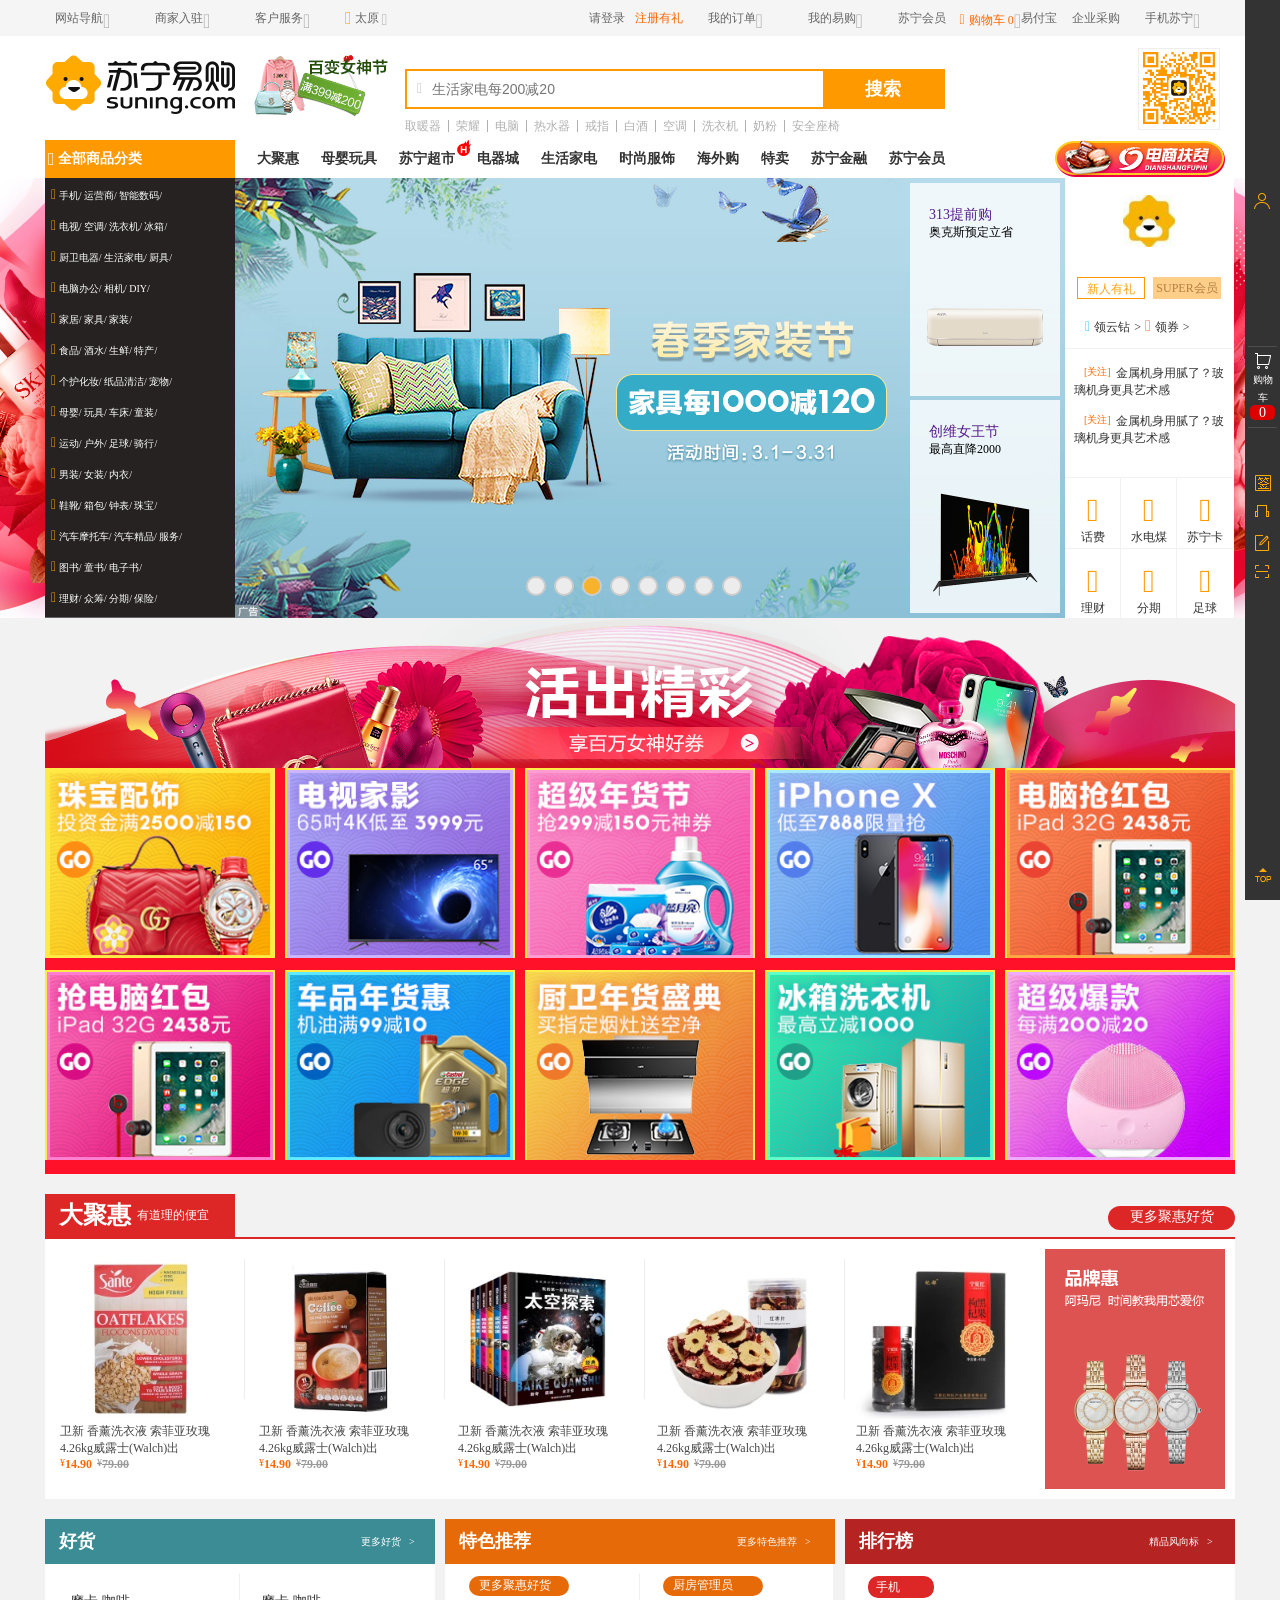
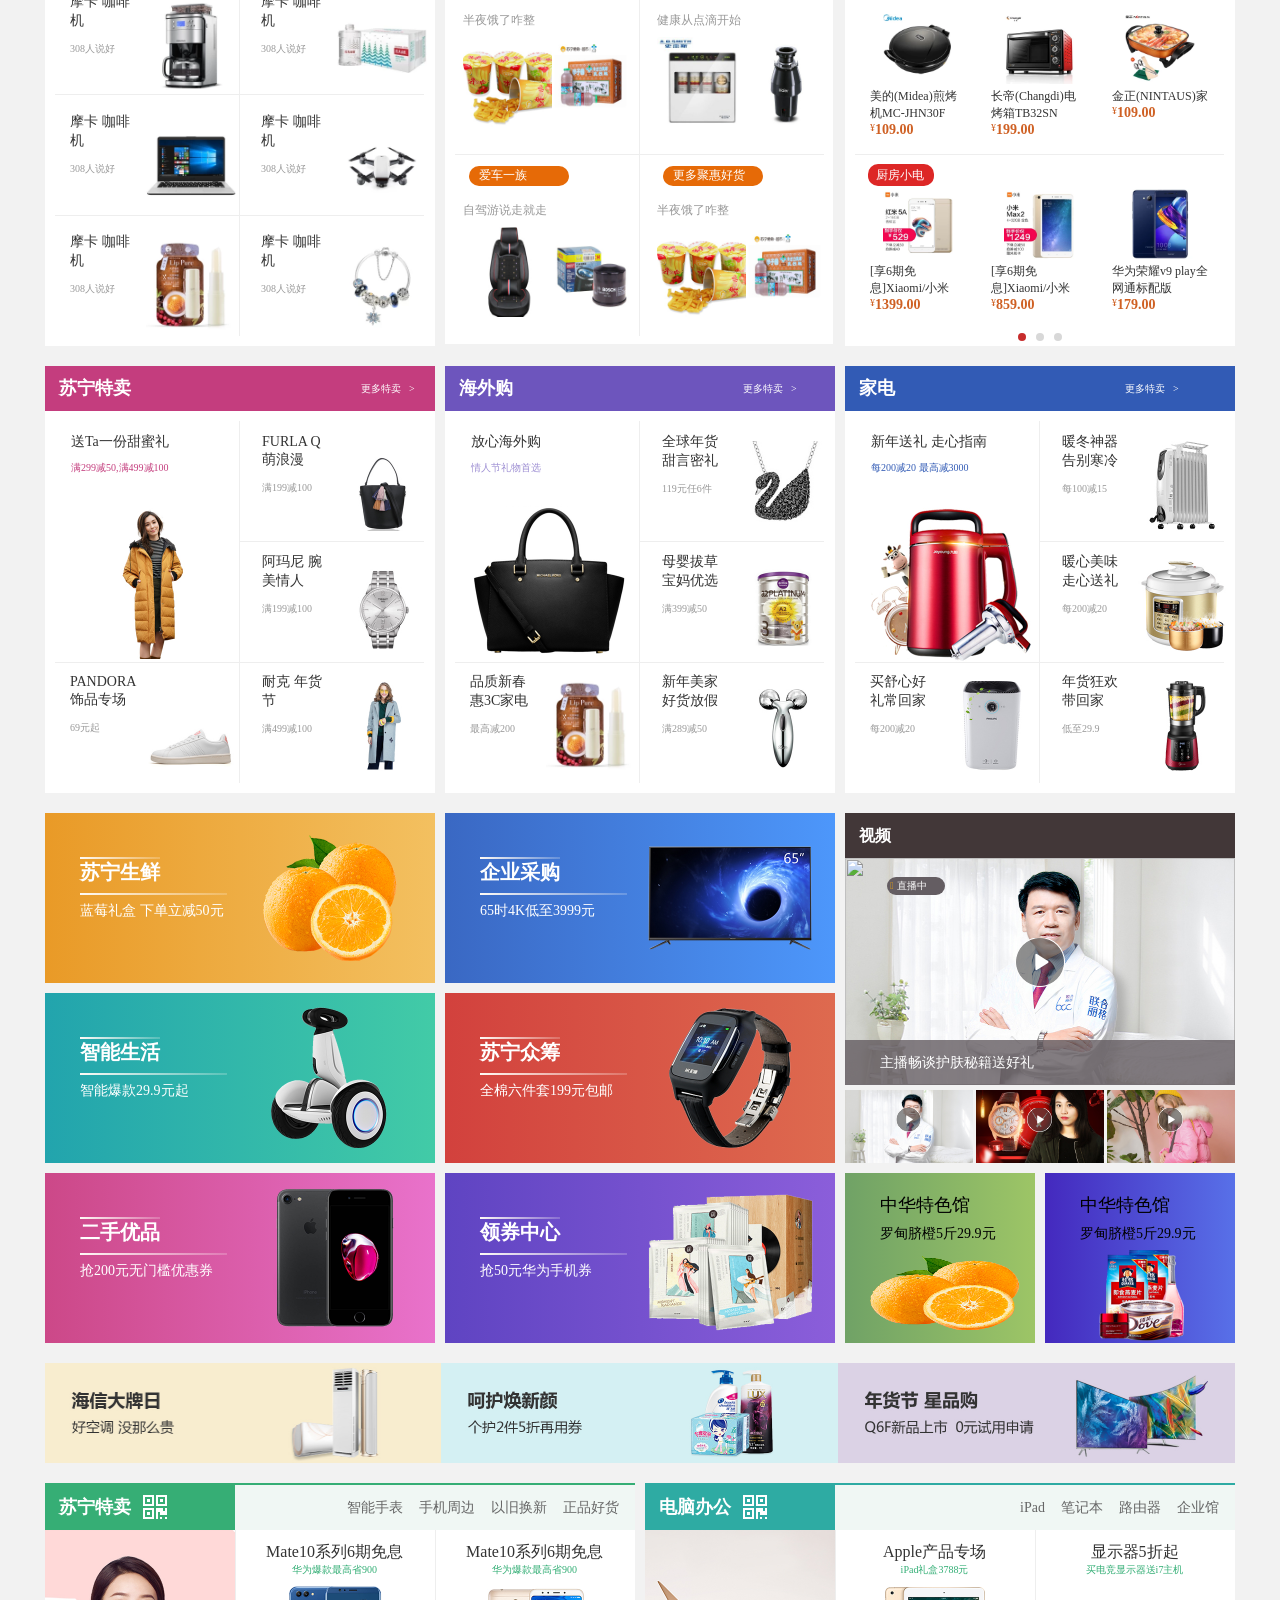
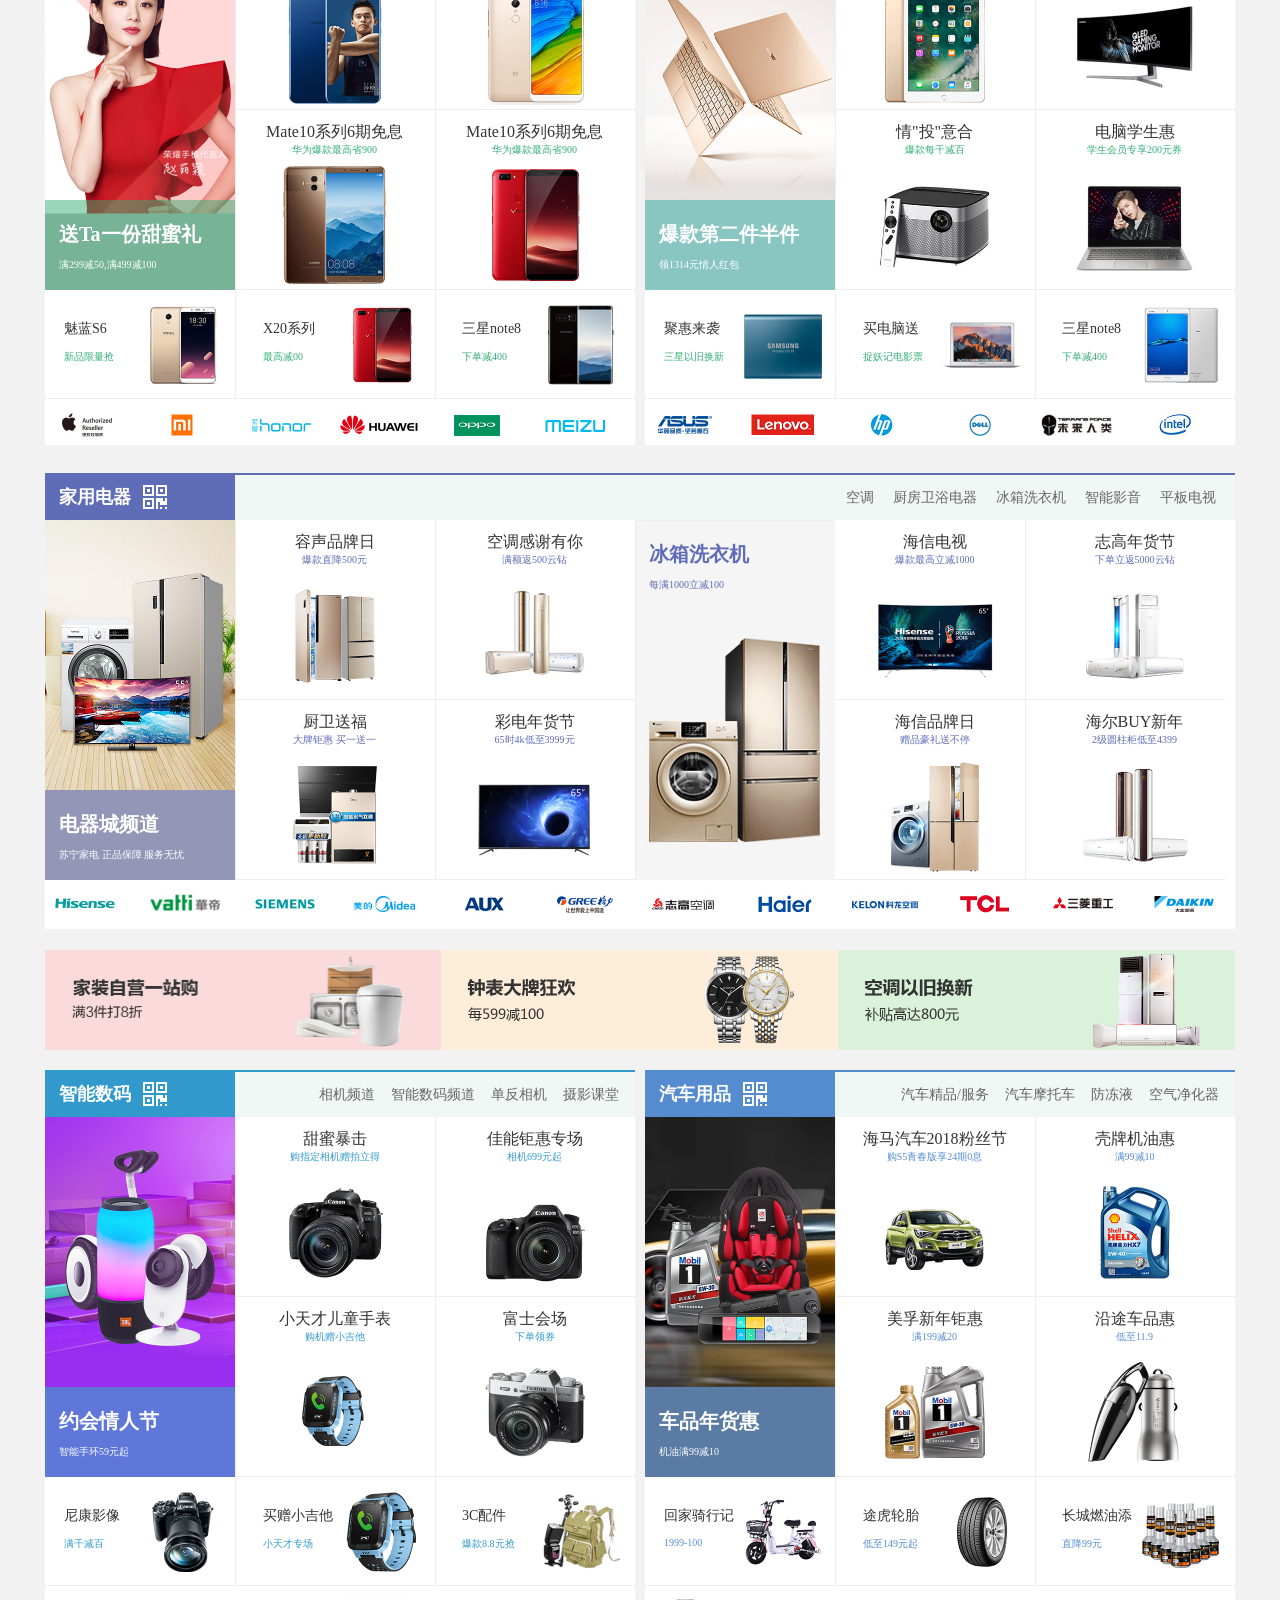
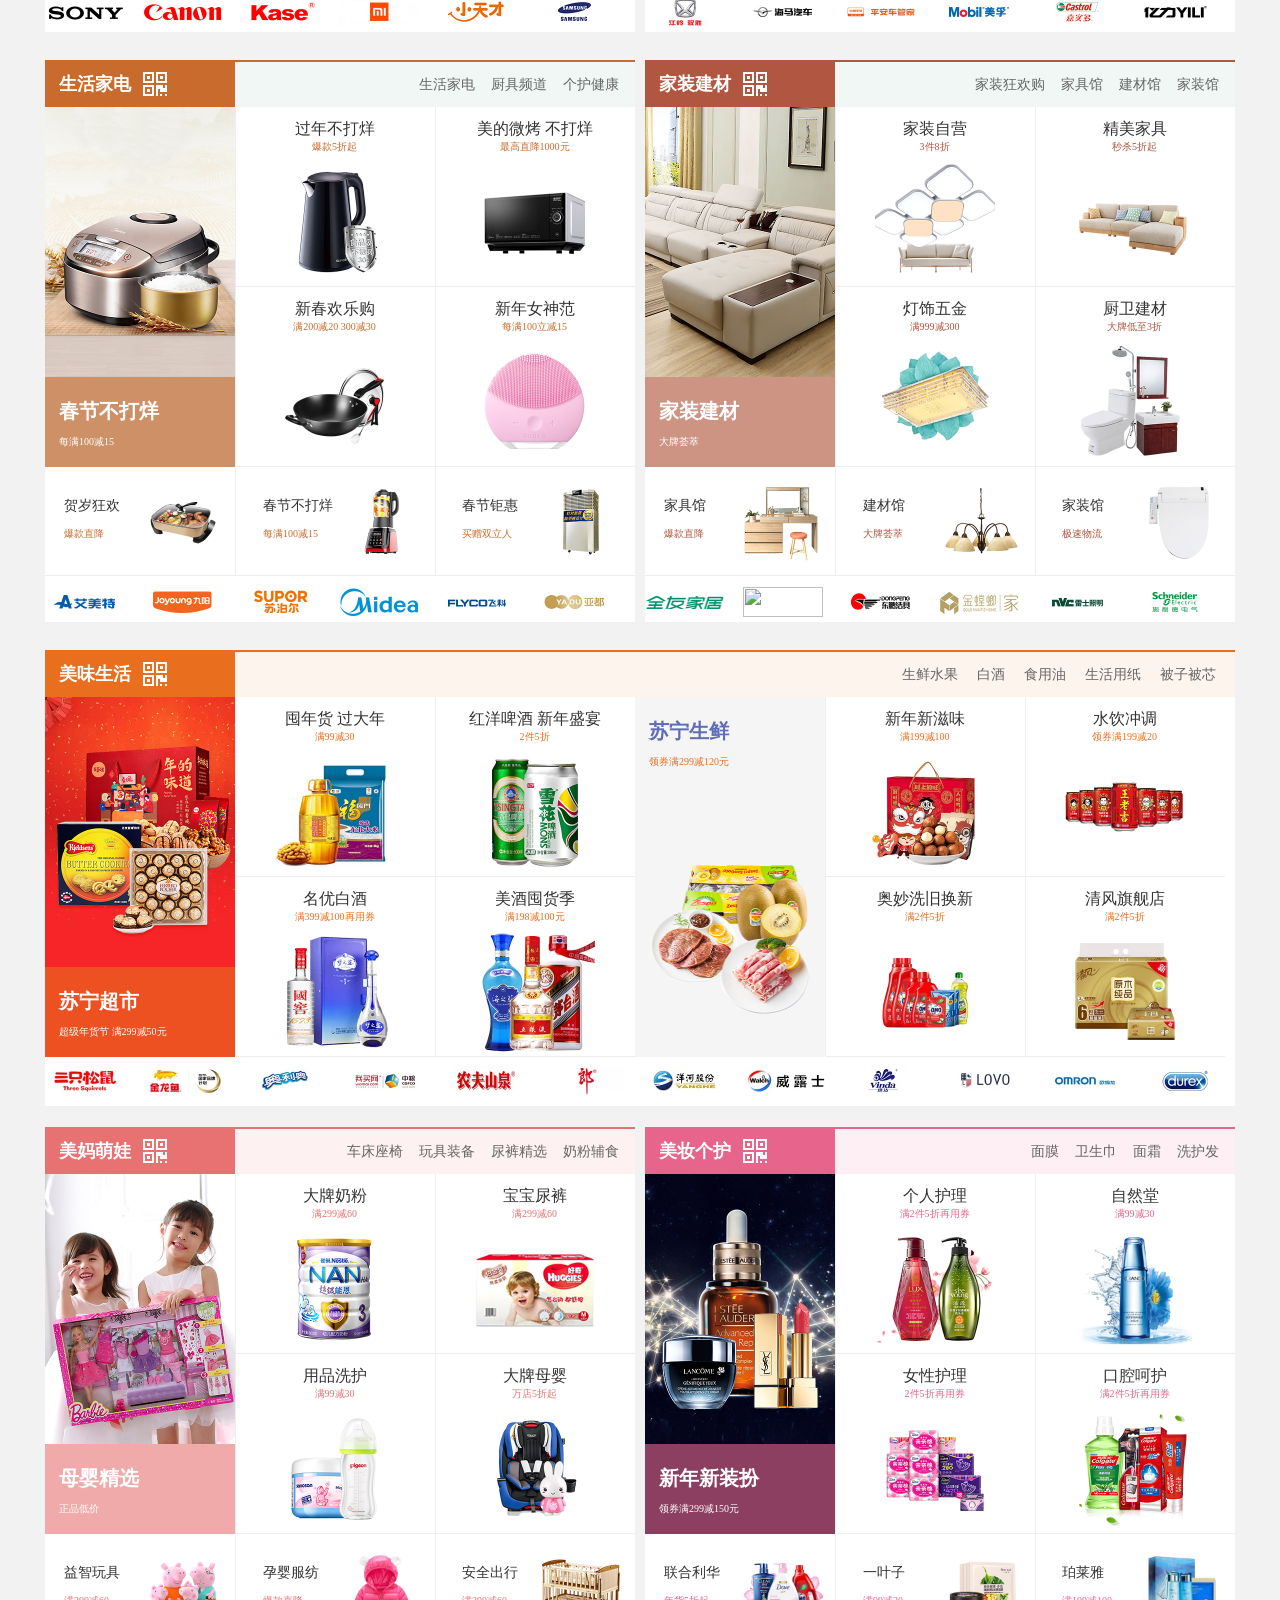
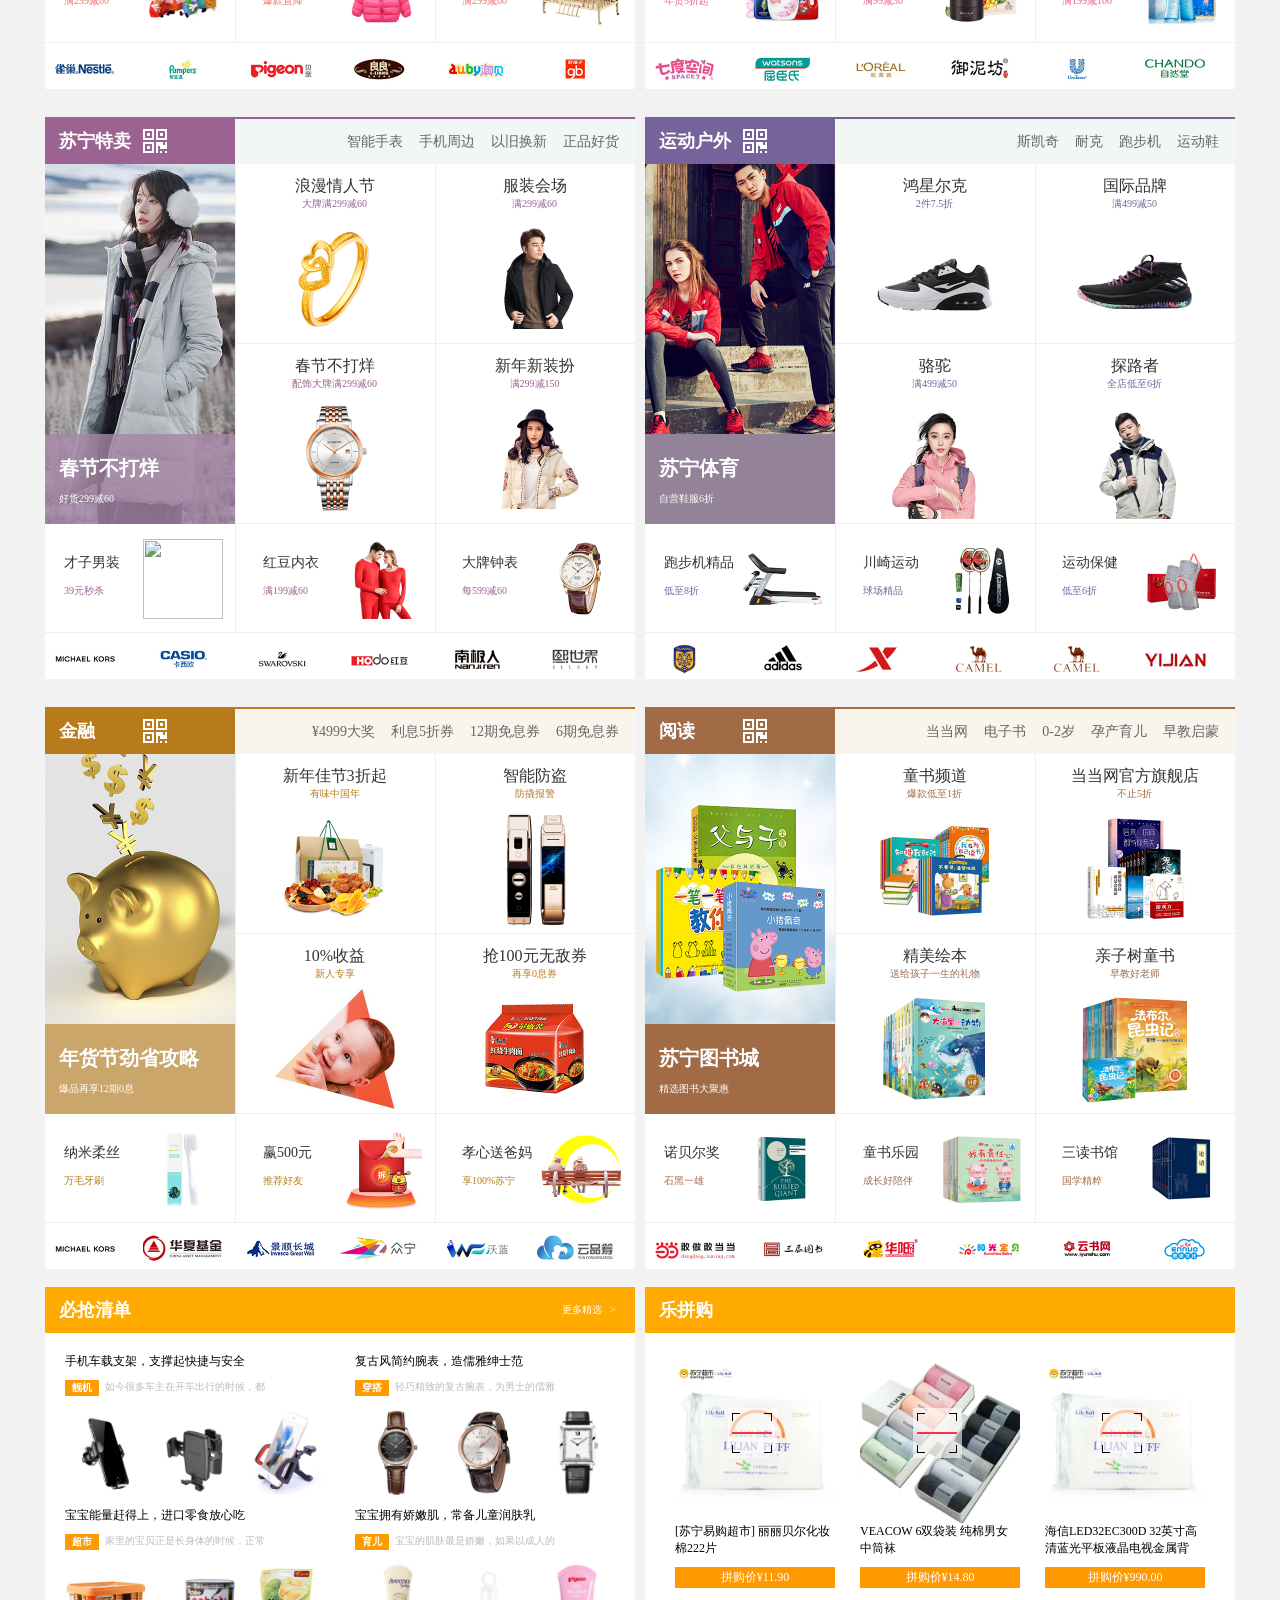
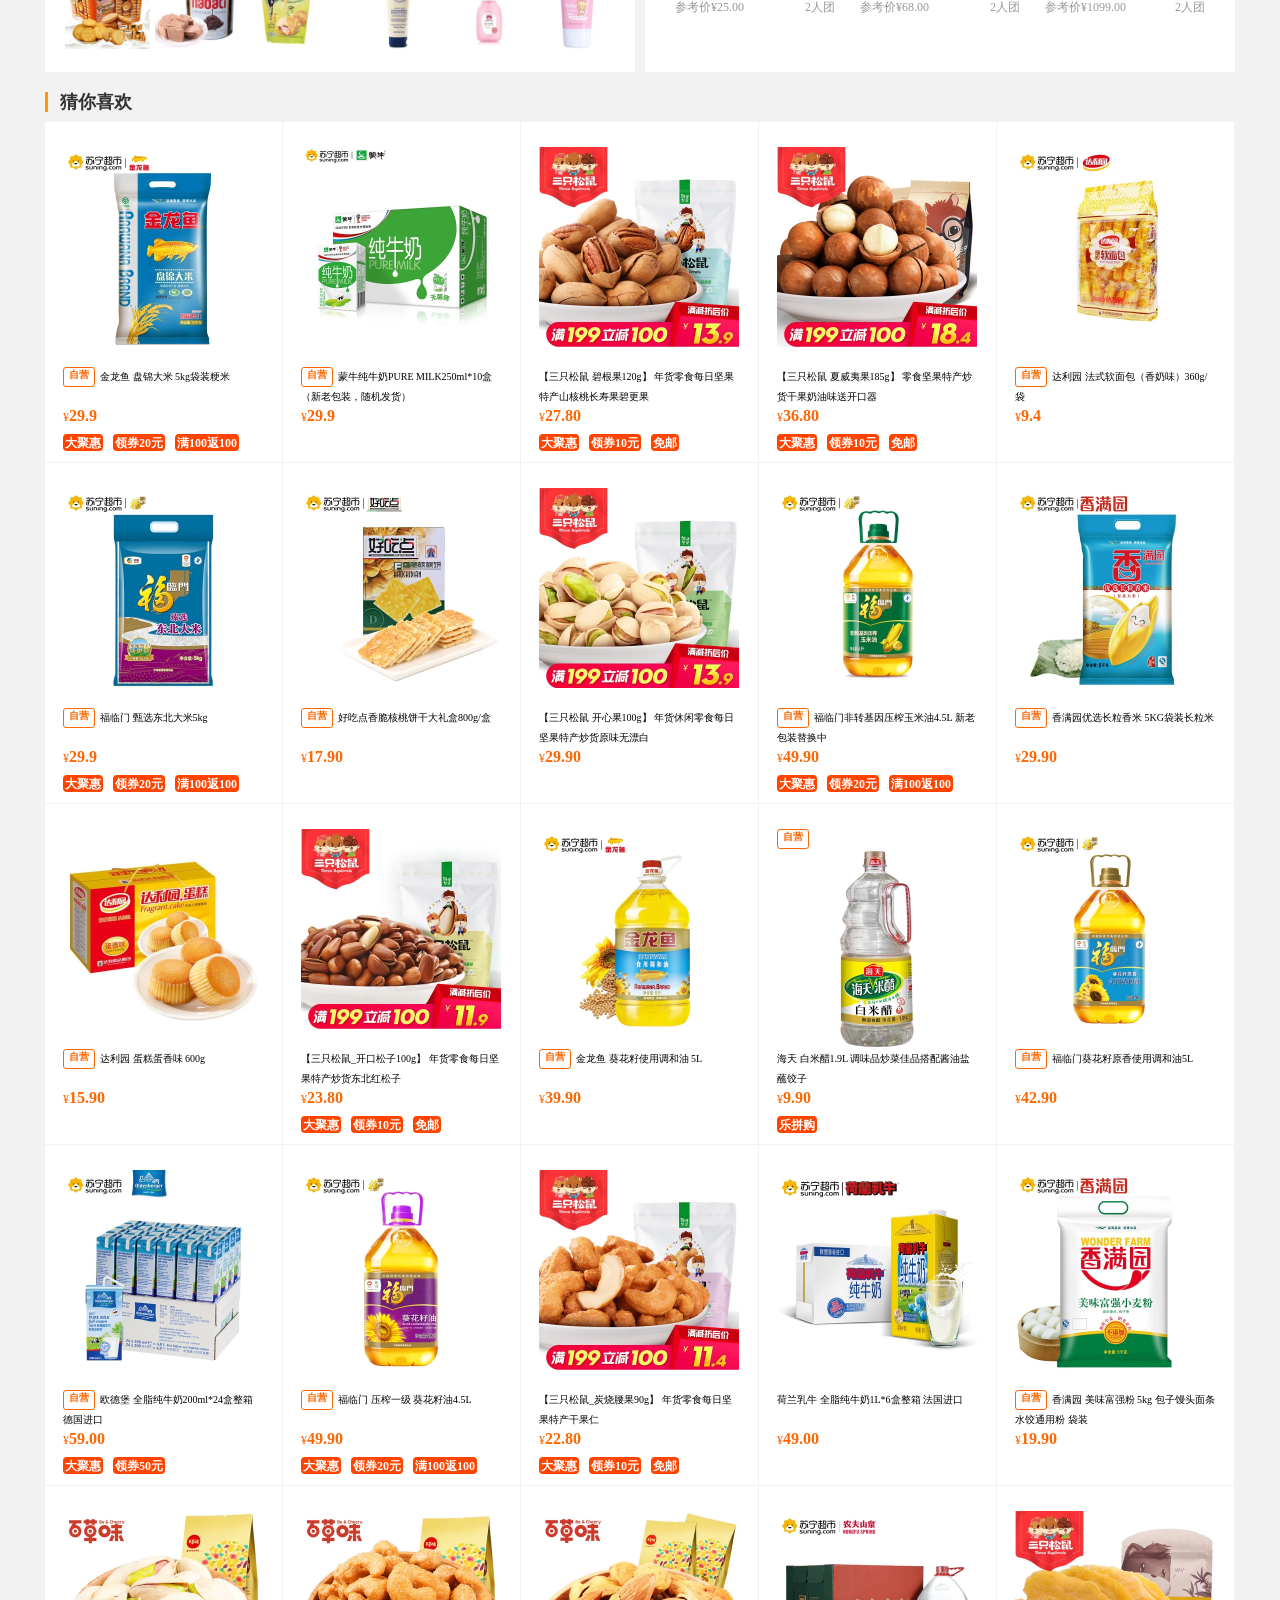
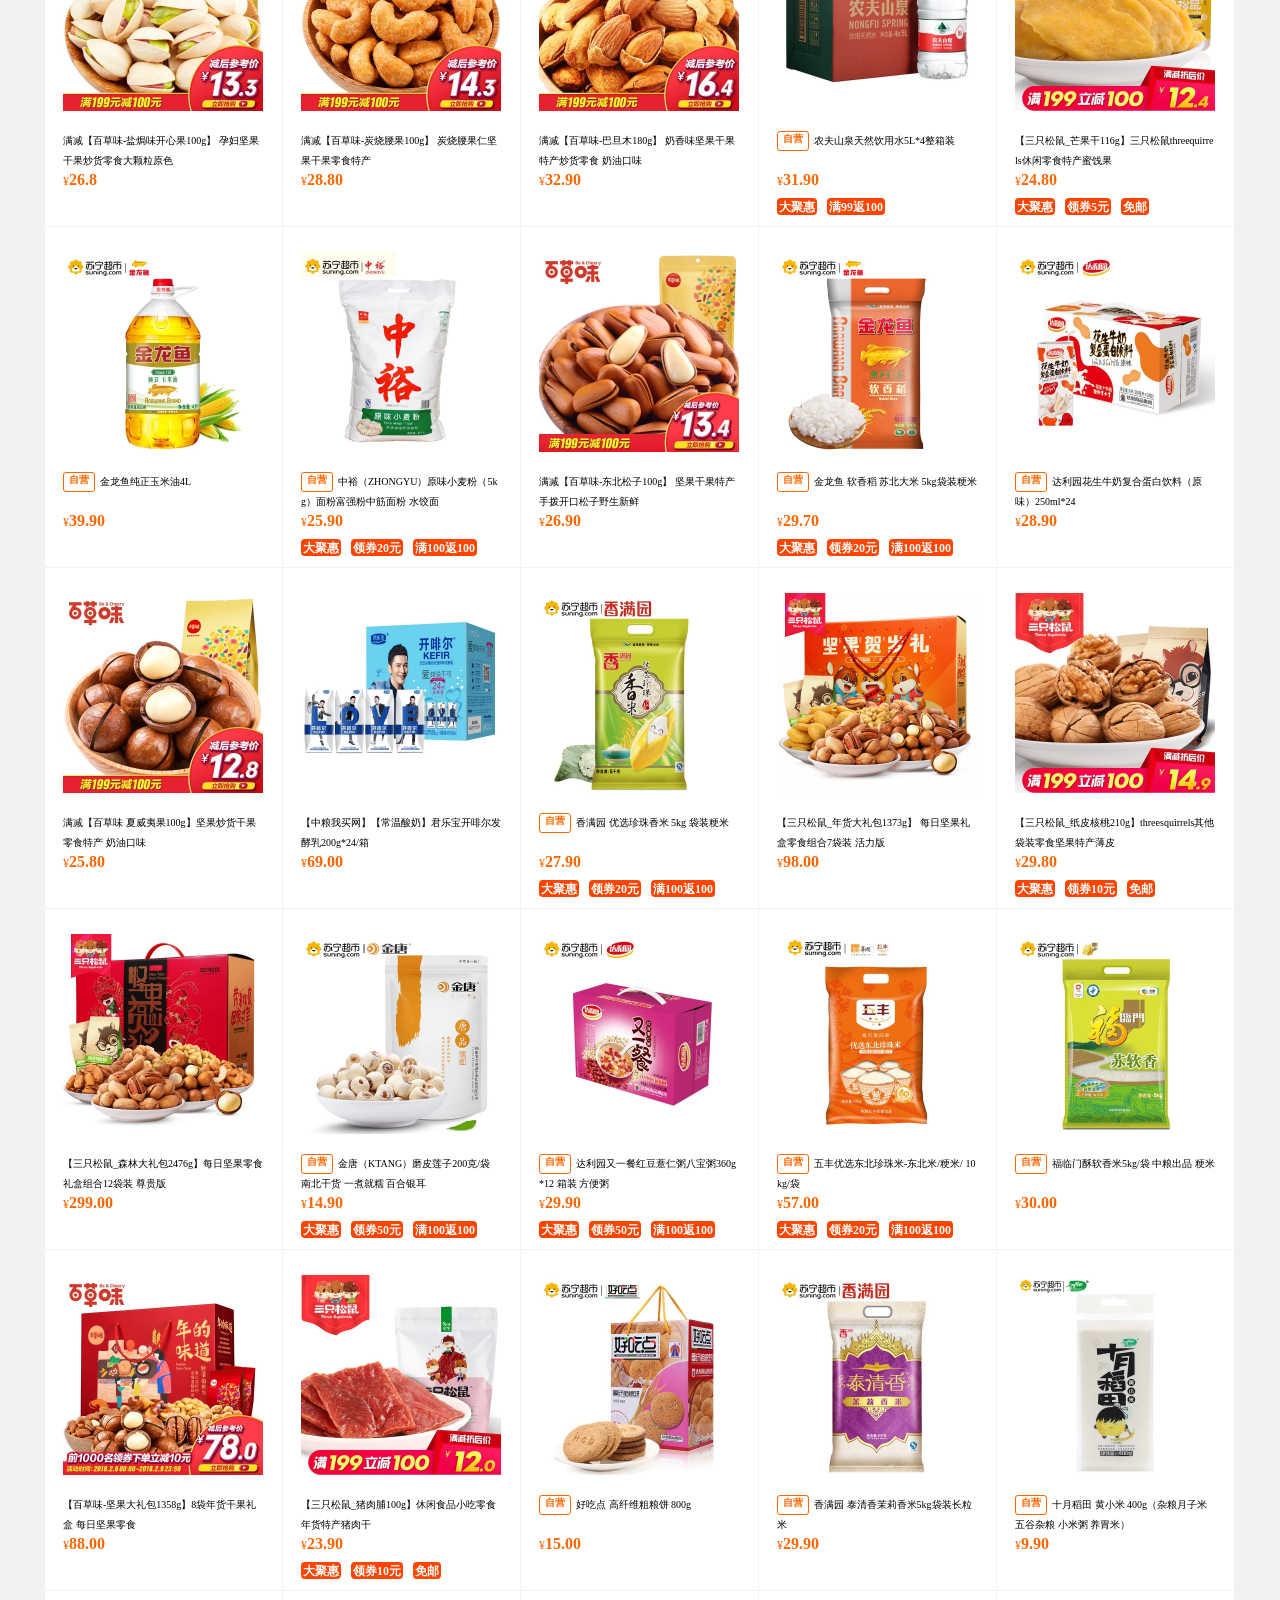
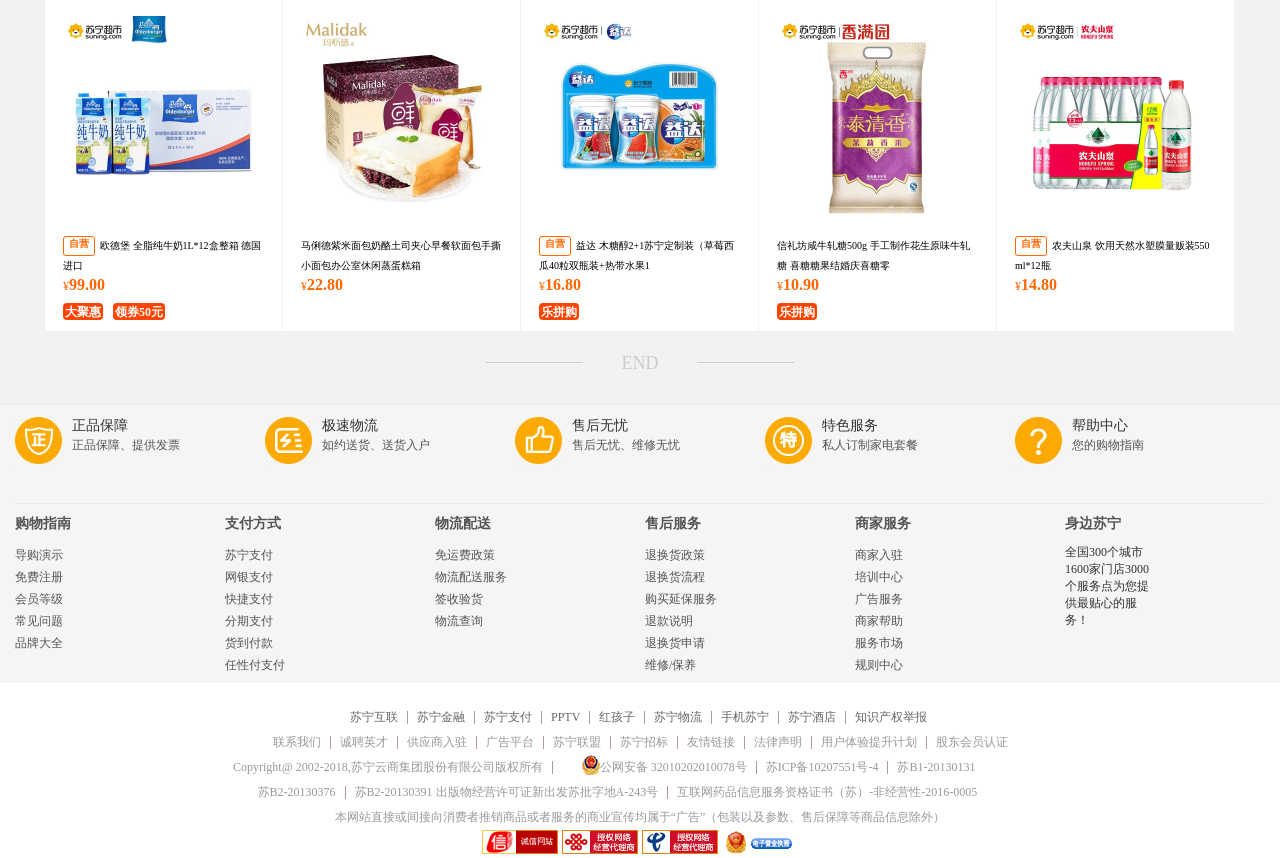
==== commit 3520e1eb: "Add files via upload" ====
--- a/index.html
+++ b/index.html
@@ -1,7194 +1,7907 @@
-<!DOCTYPE html>
-<html lang="en">
-<head>
-	<meta charset="UTF-8">
-	<title>苏宁易购</title>
-	<link rel="icon" href="imgs/suning.png" type="image/x-icon">
-	<link rel="stylesheet" type="text/css" href="css/index.css">
-	<link rel="stylesheet" type="text/css" href="css/other.css">
-</head>
-<body>
-	<!-- 头部开始 -->
-	<div class="da">
-		<div class="head">
-			<div class="head_left">
-				<div class="head_main">
-					<a href="" class="head_wenzi">网站导航</a>
-					<span class="head_xiala">&#xe9d9;</span>
-
-					<a href="" class="head_wenzi">商家入驻</a>
-					<span class="head_xiala">&#xe9d9;</span>
-
-					<a href="" class="head_wenzi">客户服务</a>
-					<span class="head_xiala">&#xe9d9;</span>
-					
-					<span class="head_dingwei">&#xe60d;</span>
-					<a href="" class="head_wenzi">太原</a>
-					<span class="head_xiala2">&#xe654;</span>
-				</div>
-				
-			</div>
-			<div class="head_right">
-				<a href="" class="head_wenzi">请登录</a>
-
-				<a href="" class="head_wenzi head_wenzi2">注册有礼</a>
-				
-				<a href="" class="head_wenzi">我的订单</a>
-				<span class="head_xiala">&#xe9d9;</span>
-
-				<a href="" class="head_wenzi">我的易购</a>
-				<span class="head_xiala">&#xe9d9;</span>
-				<a href="" class="head_wenzi">苏宁会员</a>
-				<div class="car">
-					<span class="head_car1">&#xe64f;</span>
-					<span class="head_car2">购物车&nbsp;<i>0</i></span>
-					
-				</div>
-				<span class="head_xiala">&#xe9d9;</span>
-				<a href="" class="head_wenzi head_wenzi3">易付宝</a>
-				<a href="" class="head_wenzi head_wenzi3">企业采购</a>
-				<a href="" class="head_wenzi">手机苏宁</a>
-				<span class="head_xiala">&#xe9d9;</span>
-			</div>
-		</div>
-	</div>
-		
-	<!-- 头部结束 -->
-	<!-- 导航开始 -->
-	<div class="nav">
-		<img src="imgs/1.png" alt="" class="nav_logo">
-		<img src="imgs/log3.gif" alt="" class="nav_pic">
-		<div class="nav_middle">
-			<div class="search">
-				<input type="text" value="&#xe627;" class="search_left">
-				<input type="text" placeholder="生活家电每200减20" class="search_right">
-				<input type="submit" value="搜索" class="sousuo">
-			</div>
-			<div class="nav_xia">
-				<a href="" class="nav_wenzi">取暖器</a>
-				<div class="nav_line"></div>
-				<a href="" class="nav_wenzi">荣耀</a>
-				<div class="nav_line"></div>
-				<a href="" class="nav_wenzi">电脑</a>
-				<div class="nav_line"></div>
-				<a href="" class="nav_wenzi">热水器</a>
-				<div class="nav_line"></div>
-				<a href="" class="nav_wenzi">戒指</a>
-				<div class="nav_line"></div>
-				<a href="" class="nav_wenzi">白酒</a>
-				<div class="nav_line"></div>
-				<a href="" class="nav_wenzi">空调</a>
-				<div class="nav_line"></div>
-				<a href="" class="nav_wenzi">洗衣机</a>
-				<div class="nav_line"></div>
-				<a href="" class="nav_wenzi">奶粉</a>
-				<div class="nav_line"></div>
-				<a href="" class="nav_wenzi">安全座椅</a>
-				
-			</div>
-		</div>
-		<div class="nav_right">
-			<img src="imgs/n2.png" alt="">
-		</div>		
-	</div>
-	<!-- 导航结束 -->
-	<!-- banner开始 -->
-	<div class="banner">
-		<div class="banner_top">
-			<div class="banner_top1">
-				<span>&#xe607;</span>
-				<h1>全部商品分类</h1>
-			</div>
-			<div class="banner_top2">
-				<h1>大聚惠</h1>
-				<h1>母婴玩具</h1>		
-				<h1>苏宁超市</h1>
-				<h1>电器城</h1>
-				<h1>生活家电</h1>
-				<h1>时尚服饰</h1>
-				<h1>海外购</h1>
-				<h1>特卖</h1>
-				<h1>苏宁金融</h1>
-				<p>苏宁会员</p>
-				<img src="imgs/3.png" alt="">
-			</div>
-			
-		</div>
-		<div class="banner_bottom">
-			<div class="banner_bottom_left">
-				<img src="imgs/left.png" alt="" class="left_img">
-				<img src="imgs/right.png" alt="" class="rig_img">
-			</div>
-			<ul class="banner_nav">
-				<li>
-					<span class="banner_leftzi">&#xe686;</span>
-					<span class="">手机/</span>
-					<span class="">运营商/</span>
-					<span class="">智能数码/</span>
-					<div class="banner_menu">
-						<div class="banner_menu_top">
-							<div class="banner_menu_top_item">
-								<a href="">电器城</a>
-							</div>
-							<div class="banner_menu_top_item">
-								<a href="">手机频道</a>
-							</div>
-							<div class="banner_menu_top_item">
-								<a href="">智能数码</a>
-							</div>
-							<div class="banner_menu_top_item">
-								<a href="">以旧换新</a>
-							</div>
-							<div class="banner_menu_top_item">
-								<a href="">网上营业厅</a>
-							</div>
-						</div>
-						<div class="banner_menu_bottom">
-							<div class="banner_menu_bottom_left">
-								<a href="">手机通讯</a>
-							</div>
-							<div class="banner_menu_bottom_right">
-								<a href="">【疯抢600元大额收集券】</a>
-								<a href="">全部手机</a>
-								<a href="">iPone</a>
-								<a href="">小米</a>
-								<a href="">荣耀</a>
-								<a href="">华为</a>
-								<a href="">三星</a>
-								<a href="">魅族</a>
-								<a href="">oppo</a>
-								<a href="">vivo</a>
-								<a href="">美图</a>
-								<a href="">努比亚</a>
-								<a href="">诺基亚</a>
-								<a href="">飞利浦</a>
-								<a href="">金立</a>
-								<a href="">守护宝</a>
-								<a href="">正品好货</a>
-								<a href="">以旧换新</a>
-								<a href="">手机维修</a>
-							</div>
-							<div class="banner_menu_bottom_left">
-								<a href="">手机通讯</a>
-							</div>
-							<div class="banner_menu_bottom_right">
-								<a href="">【疯抢600元大额收集券】</a>
-								<a href="">全部手机</a>
-								<a href="">iPone</a>
-								<a href="">小米</a>
-								<a href="">荣耀</a>
-								<a href="">华为</a>
-								<a href="">三星</a>
-								<a href="">魅族</a>
-								<a href="">oppo</a>
-								<a href="">vivo</a>
-								<a href="">美图</a>
-								<a href="">努比亚</a>
-								<a href="">诺基亚</a>
-								<a href="">飞利浦</a>
-								<a href="">金立</a>
-								<a href="">守护宝</a>
-								<a href="">正品好货</a>
-								<a href="">以旧换新</a>
-								<a href="">手机维修</a>
-							</div>
-							<div class="banner_menu_bottom_left">
-								<a href="">手机通讯</a>
-							</div>
-							<div class="banner_menu_bottom_right">
-								<a href="">【疯抢600元大额收集券】</a>
-								<a href="">全部手机</a>
-								<a href="">iPone</a>
-								<a href="">小米</a>
-								<a href="">荣耀</a>
-								<a href="">华为</a>
-								<a href="">三星</a>
-								<a href="">魅族</a>
-								<a href="">oppo</a>
-								<a href="">vivo</a>
-								<a href="">美图</a>
-								<a href="">努比亚</a>
-								<a href="">诺基亚</a>
-								<a href="">飞利浦</a>
-								<a href="">金立</a>
-								<a href="">守护宝</a>
-								<a href="">正品好货</a>
-								<a href="">以旧换新</a>
-								<a href="">手机维修</a>
-							</div>
-							<div class="banner_menu_bottom_left">
-								<a href="">手机通讯</a>
-							</div>
-							<div class="banner_menu_bottom_right">
-								<a href="">【疯抢600元大额收集券】</a>
-								<a href="">全部手机</a>
-								<a href="">iPone</a>
-								<a href="">小米</a>
-								<a href="">荣耀</a>
-								<a href="">华为</a>
-								<a href="">三星</a>
-								<a href="">魅族</a>
-								<a href="">oppo</a>
-								<a href="">vivo</a>
-								<a href="">美图</a>
-								<a href="">努比亚</a>
-								<a href="">诺基亚</a>
-								<a href="">飞利浦</a>
-								<a href="">金立</a>
-								<a href="">守护宝</a>
-								<a href="">正品好货</a>
-								<a href="">以旧换新</a>
-								<a href="">手机维修</a>
-							</div>
-							<div class="banner_menu_bottom_left">
-								<a href="">手机通讯</a>
-							</div>
-							<div class="banner_menu_bottom_right">
-								<a href="">【疯抢600元大额收集券】</a>
-								<a href="">全部手机</a>
-								<a href="">iPone</a>
-								<a href="">小米</a>
-								<a href="">荣耀</a>
-								<a href="">华为</a>
-								<a href="">三星</a>
-								<a href="">魅族</a>
-								<a href="">oppo</a>
-								<a href="">vivo</a>
-								<a href="">美图</a>
-								<a href="">努比亚</a>
-								<a href="">诺基亚</a>
-								<a href="">飞利浦</a>
-								<a href="">金立</a>
-								<a href="">守护宝</a>
-								<a href="">正品好货</a>
-								<a href="">以旧换新</a>
-								<a href="">手机维修</a>
-							</div>
-							<div class="banner_menu_bottom_left">
-								<a href="">手机通讯</a>
-							</div>
-							<div class="banner_menu_bottom_right">
-								<a href="">【疯抢600元大额收集券】</a>
-								<a href="">全部手机</a>
-								<a href="">iPone</a>
-								<a href="">小米</a>
-								<a href="">荣耀</a>
-								<a href="">华为</a>
-								<a href="">三星</a>
-								<a href="">魅族</a>
-								<a href="">oppo</a>
-								<a href="">vivo</a>
-								<a href="">美图</a>
-								<a href="">努比亚</a>
-								<a href="">诺基亚</a>
-								<a href="">飞利浦</a>
-								<a href="">金立</a>
-								<a href="">守护宝</a>
-								<a href="">正品好货</a>
-								<a href="">以旧换新</a>
-								<a href="">手机维修</a>
-							</div> 
-							<div class="banner_menu_bottom_left">
-								<a href="">手机通讯</a>
-							</div>
-							<div class="banner_menu_bottom_right">
-								<a href="">【疯抢600元大额收集券】</a>
-								<a href="">全部手机</a>
-								<a href="">iPone</a>
-								<a href="">小米</a>
-								<a href="">荣耀</a>
-								<a href="">华为</a>
-								<a href="">三星</a>
-								<a href="">魅族</a>
-								<a href="">oppo</a>
-								<a href="">vivo</a>
-								<a href="">美图</a>
-								<a href="">努比亚</a>
-								<a href="">诺基亚</a>
-								<a href="">飞利浦</a>
-								<a href="">金立</a>
-								<a href="">守护宝</a>
-								<a href="">正品好货</a>
-								<a href="">以旧换新</a>
-								<a href="">手机维修</a>
-							</div> 
-						</div>
-						<div class="banner_menu_rig">
-							<div class="banner_menu_rig_hezi">	
-								<div class="banner_menu_rig_toptu">
-									<img src="imgs/btaa.jpg" alt="">
-								</div>
-								<div class="banner_menu_rig_toptu">
-									<img src="imgs/btaa.jpg" alt="">
-								</div>
-								<div class="banner_menu_rig_toptu">
-									<img src="imgs/btaa.jpg" alt="">
-								</div>
-								<div class="banner_menu_rig_toptu">
-									<img src="imgs/btaa.jpg" alt="">
-								</div>
-								<div class="banner_menu_rig_toptu">
-									<img src="imgs/btaa.jpg" alt="">
-								</div>
-								<div class="banner_menu_rig_toptu">
-									<img src="imgs/btaa.jpg" alt="">
-								</div>
-								<div class="banner_menu_rig_xiatu">
-									<img src="imgs/aaa.jpg" alt="">
-									<img src="imgs/aaa.jpg" alt="">
-								</div>	
-							</div>
-						</div>	
-					</div>
-				</li>
-				<li>
-					<span class="banner_leftzi">&#xe680;</span>
-					<span class="">电视/</span>
-					<span class="">空调/</span>
-					<span class="">洗衣机/</span>
-					<span class="">冰箱/</span>
-					<div class="banner_menu">
-						<div class="banner_menu_top">
-							<div class="banner_menu_top_item">
-								<a href="">电器城</a>
-							</div>
-							<div class="banner_menu_top_item">
-								<a href="">手机频道</a>
-							</div>
-							<div class="banner_menu_top_item">
-								<a href="">智能数码</a>
-							</div>
-							<div class="banner_menu_top_item">
-								<a href="">以旧换新</a>
-							</div>
-							<div class="banner_menu_top_item">
-								<a href="">网上营业厅</a>
-							</div>
-						</div>
-						<div class="banner_menu_bottom">
-							<div class="banner_menu_bottom_left">
-								<a href="">手机通讯</a>
-							</div>
-							<div class="banner_menu_bottom_right">
-								<a href="">【疯抢600元大额收集券】</a>
-								<a href="">全部手机</a>
-								<a href="">iPone</a>
-								<a href="">小米</a>
-								<a href="">荣耀</a>
-								<a href="">华为</a>
-								<a href="">三星</a>
-								<a href="">魅族</a>
-								<a href="">oppo</a>
-								<a href="">vivo</a>
-								<a href="">美图</a>
-								<a href="">努比亚</a>
-								<a href="">诺基亚</a>
-								<a href="">飞利浦</a>
-								<a href="">金立</a>
-								<a href="">守护宝</a>
-								<a href="">正品好货</a>
-								<a href="">以旧换新</a>
-								<a href="">手机维修</a>
-							</div>
-							<div class="banner_menu_bottom_left">
-								<a href="">手机通讯</a>
-							</div>
-							<div class="banner_menu_bottom_right">
-								<a href="">【疯抢600元大额收集券】</a>
-								<a href="">全部手机</a>
-								<a href="">iPone</a>
-								<a href="">小米</a>
-								<a href="">荣耀</a>
-								<a href="">华为</a>
-								<a href="">三星</a>
-								<a href="">魅族</a>
-								<a href="">oppo</a>
-								<a href="">vivo</a>
-								<a href="">美图</a>
-								<a href="">努比亚</a>
-								<a href="">诺基亚</a>
-								<a href="">飞利浦</a>
-								<a href="">金立</a>
-								<a href="">守护宝</a>
-								<a href="">正品好货</a>
-								<a href="">以旧换新</a>
-								<a href="">手机维修</a>
-							</div>
-							<div class="banner_menu_bottom_left">
-								<a href="">手机通讯</a>
-							</div>
-							<div class="banner_menu_bottom_right">
-								<a href="">【疯抢600元大额收集券】</a>
-								<a href="">全部手机</a>
-								<a href="">iPone</a>
-								<a href="">小米</a>
-								<a href="">荣耀</a>
-								<a href="">华为</a>
-								<a href="">三星</a>
-								<a
-								<div class="banner_menu_bottom_left">
-								<a href="">手机通讯</a>
-							</div>
-							<div class="banner_menu_bottom_left">
-								<a href="">手机通讯</a>
-							</div>
-							<div class="banner_menu_bottom_right">
-								<a href="">【疯抢600元大额收集券】</a>
-								<a href="">全部手机</a>
-								<a href="">iPone</a>
-								<a href="">小米</a>
-								<a href="">荣耀</a>
-								<a href="">华为</a>
-								<a href="">三星</a>
-								<a href="">魅族</a>
-								<a href="">oppo</a>
-								<a href="">vivo</a>
-								<a href="">美图</a>
-								<a href="">努比亚</a>
-								<a href="">诺基亚</a>
-								<a href="">飞利浦</a>
-								<a href="">金立</a>
-								<a href="">守护宝</a>
-								<a href="">正品好货</a>
-								<a href="">以旧换新</a>
-								<a href="">手机维修</a>
-							</div>
-							<div class="banner_menu_bottom_left">
-								<a href="">手机通讯</a>
-							</div>
-							<div class="banner_menu_bottom_right">
-								<a href="">【疯抢600元大额收集券】</a>
-								<a href="">全部手机</a>
-								<a href="">iPone</a>
-								<a href="">小米</a>
-								<a href="">荣耀</a>
-								<a href="">华为</a>
-								<a href="">三星</a>
-								<a href="">魅族</a>
-								<a href="">oppo</a>
-								<a href="">vivo</a>
-								<a href="">美图</a>
-								<a href="">努比亚</a>
-								<a href="">诺基亚</a>
-								<a href="">飞利浦</a>
-								<a href="">金立</a>
-								<a href="">守护宝</a>
-								<a href="">正品好货</a>
-								<a href="">以旧换新</a>
-								<a href="">手机维修</a>
-							</div>
-							<div class="banner_menu_bottom_left">
-								<a href="">手机通讯</a>
-							</div>
-							<div class="banner_menu_bottom_right">
-								<a href="">【疯抢600元大额收集券】</a>
-								<a href="">全部手机</a>
-								<a href="">iPone</a>
-								<a href="">小米</a>
-								<a href="">荣耀</a>
-								<a href="">华为</a>
-								<a href="">三星</a>
-								<a href="">魅族</a>
-								<a href="">oppo</a>
-								<a href="">vivo</a>
-								<a href="">美图</a>
-								<a href="">努比亚</a>
-								<a href="">诺基亚</a>
-								<a href="">飞利浦</a>
-								<a href="">金立</a>
-								<a href="">守护宝</a>
-								<a href="">正品好货</a>
-								<a href="">以旧换新</a>
-								<a href="">手机维修</a>
-							</div> 
-							<div class="banner_menu_bottom_left">
-								<a href="">手机通讯</a>
-							</div>
-							<div class="banner_menu_bottom_right">
-								<a href="">【疯抢600元大额收集券】</a>
-								<a href="">全部手机</a>
-								<a href="">iPone</a>
-								<a href="">小米</a>
-								<a href="">荣耀</a>
-								<a href="">华为</a>
-								<a href="">三星</a>
-								<a href="">魅族</a>
-								<a href="">oppo</a>
-								<a href="">vivo</a>
-								<a href="">美图</a>
-								<a href="">努比亚</a>
-								<a href="">诺基亚</a>
-								<a href="">飞利浦</a>
-								<a href="">金立</a>
-								<a href="">守护宝</a>
-								<a href="">正品好货</a>
-								<a href="">以旧换新</a>
-								<a href="">手机维修</a>
-							</div> 
-						</div>
-						<div class="banner_menu_rig">
-							<div class="banner_menu_rig_hezi">	
-								<div class="banner_menu_rig_toptu">
-									<img src="imgs/btaa.jpg" alt="">
-								</div>
-								<div class="banner_menu_rig_toptu">
-									<img src="imgs/btaa.jpg" alt="">
-								</div>
-								<div class="banner_menu_rig_toptu">
-									<img src="imgs/btaa.jpg" alt="">
-								</div>
-								<div class="banner_menu_rig_toptu">
-									<img src="imgs/btaa.jpg" alt="">
-								</div>
-								<div class="banner_menu_rig_toptu">
-									<img src="imgs/btaa.jpg" alt="">
-								</div>
-								<div class="banner_menu_rig_toptu">
-									<img src="imgs/btaa.jpg" alt="">
-								</div>
-								<div class="banner_menu_rig_xiatu">
-									<img src="imgs/bbb.jpg" alt="">
-									<img src="imgs/bbb.jpg" alt="">
-								</div>	
-							</div>
-						</div>	
-					</div>
-				</li>
-				<li>
-					<span class="banner_leftzi">&#xe672;</span>
-					<span class="">厨卫电器/</span>
-					<span class="">生活家电/</span>
-					<span class="">厨具/</span>
-					<div class="banner_menu">
-						<div class="banner_menu_top">
-							<div class="banner_menu_top_item">
-								<a href="">电器城</a>
-							</div>
-							<div class="banner_menu_top_item">
-								<a href="">手机频道</a>
-							</div>
-							<div class="banner_menu_top_item">
-								<a href="">智能数码</a>
-							</div>
-							<div class="banner_menu_top_item">
-								<a href="">以旧换新</a>
-							</div>
-							<div class="banner_menu_top_item">
-								<a href="">网上营业厅</a>
-							</div>
-						</div>
-						<div class="banner_menu_bottom">
-							<div class="banner_menu_bottom_left">
-								<a href="">手机通讯</a>
-							</div>
-							<div class="banner_menu_bottom_right">
-								<a href="">【疯抢600元大额收集券】</a>
-								<a href="">全部手机</a>
-								<a href="">iPone</a>
-								<a href="">小米</a>
-								<a href="">荣耀</a>
-								<a href="">华为</a>
-								<a href="">三星</a>
-								<a href="">魅族</a>
-								<a href="">oppo</a>
-								<a href="">vivo</a>
-								<a href="">美图</a>
-								<a href="">努比亚</a>
-								<a href="">诺基亚</a>
-								<a href="">飞利浦</a>
-								<a href="">金立</a>
-								<a href="">守护宝</a>
-								<a href="">正品好货</a>
-								<a href="">以旧换新</a>
-								<a href="">手机维修</a>
-							</div>
-							<div class="banner_menu_bottom_left">
-								<a href="">手机通讯</a>
-							</div>
-							<div class="banner_menu_bottom_right">
-								<a href="">【疯抢600元大额收集券】</a>
-								<a href="">全部手机</a>
-								<a href="">iPone</a>
-								<a href="">小米</a>
-								<a href="">荣耀</a>
-								<a href="">华为</a>
-								<a href="">三星</a>
-								<a href="">魅族</a>
-								<a href="">oppo</a>
-								<a href="">vivo</a>
-								<a href="">美图</a>
-								<a href="">努比亚</a>
-								<a href="">诺基亚</a>
-								<a href="">飞利浦</a>
-								<a href="">金立</a>
-								<a href="">守护宝</a>
-								<a href="">正品好货</a>
-								<a href="">以旧换新</a>
-								<a href="">手机维修</a>
-							</div>
-							<div class="banner_menu_bottom_left">
-								<a href="">手机通讯</a>
-							</div>
-							<div class="banner_menu_bottom_right">
-								<a href="">【疯抢600元大额收集券】</a>
-								<a href="">全部手机</a>
-								<a href="">iPone</a>
-								<a href="">小米</a>
-								<a href="">荣耀</a>
-								<a href="">华为</a>
-								<a href="">三星</a>
-								<a
-								<div class="banner_menu_bottom_left">
-								<a href="">手机通讯</a>
-							</div>
-							<div class="banner_menu_bottom_left">
-								<a href="">手机通讯</a>
-							</div>
-							<div class="banner_menu_bottom_right">
-								<a href="">【疯抢600元大额收集券】</a>
-								<a href="">全部手机</a>
-								<a href="">iPone</a>
-								<a href="">小米</a>
-								<a href="">荣耀</a>
-								<a href="">华为</a>
-								<a href="">三星</a>
-								<a href="">魅族</a>
-								<a href="">oppo</a>
-								<a href="">vivo</a>
-								<a href="">美图</a>
-								<a href="">努比亚</a>
-								<a href="">诺基亚</a>
-								<a href="">飞利浦</a>
-								<a href="">金立</a>
-								<a href="">守护宝</a>
-								<a href="">正品好货</a>
-								<a href="">以旧换新</a>
-								<a href="">手机维修</a>
-							</div>
-							<div class="banner_menu_bottom_left">
-								<a href="">手机通讯</a>
-							</div>
-							<div class="banner_menu_bottom_right">
-								<a href="">【疯抢600元大额收集券】</a>
-								<a href="">全部手机</a>
-								<a href="">iPone</a>
-								<a href="">小米</a>
-								<a href="">荣耀</a>
-								<a href="">华为</a>
-								<a href="">三星</a>
-								<a href="">魅族</a>
-								<a href="">oppo</a>
-								<a href="">vivo</a>
-								<a href="">美图</a>
-								<a href="">努比亚</a>
-								<a href="">诺基亚</a>
-								<a href="">飞利浦</a>
-								<a href="">金立</a>
-								<a href="">守护宝</a>
-								<a href="">正品好货</a>
-								<a href="">以旧换新</a>
-								<a href="">手机维修</a>
-							</div>
-							<div class="banner_menu_bottom_left">
-								<a href="">手机通讯</a>
-							</div>
-							<div class="banner_menu_bottom_right">
-								<a href="">【疯抢600元大额收集券】</a>
-								<a href="">全部手机</a>
-								<a href="">iPone</a>
-								<a href="">小米</a>
-								<a href="">荣耀</a>
-								<a href="">华为</a>
-								<a href="">三星</a>
-								<a href="">魅族</a>
-								<a href="">oppo</a>
-								<a href="">vivo</a>
-								<a href="">美图</a>
-								<a href="">努比亚</a>
-								<a href="">诺基亚</a>
-								<a href="">飞利浦</a>
-								<a href="">金立</a>
-								<a href="">守护宝</a>
-								<a href="">正品好货</a>
-								<a href="">以旧换新</a>
-								<a href="">手机维修</a>
-							</div> 
-							<div class="banner_menu_bottom_left">
-								<a href="">手机通讯</a>
-							</div>
-							<div class="banner_menu_bottom_right">
-								<a href="">【疯抢600元大额收集券】</a>
-								<a href="">全部手机</a>
-								<a href="">iPone</a>
-								<a href="">小米</a>
-								<a href="">荣耀</a>
-								<a href="">华为</a>
-								<a href="">三星</a>
-								<a href="">魅族</a>
-								<a href="">oppo</a>
-								<a href="">vivo</a>
-								<a href="">美图</a>
-								<a href="">努比亚</a>
-								<a href="">诺基亚</a>
-								<a href="">飞利浦</a>
-								<a href="">金立</a>
-								<a href="">守护宝</a>
-								<a href="">正品好货</a>
-								<a href="">以旧换新</a>
-								<a href="">手机维修</a>
-							</div> 
-						</div>
-						<div class="banner_menu_rig">
-							<div class="banner_menu_rig_hezi">	
-								<div class="banner_menu_rig_toptu">
-									<img src="imgs/btaa.jpg" alt="">
-								</div>
-								<div class="banner_menu_rig_toptu">
-									<img src="imgs/btaa.jpg" alt="">
-								</div>
-								<div class="banner_menu_rig_toptu">
-									<img src="imgs/btaa.jpg" alt="">
-								</div>
-								<div class="banner_menu_rig_toptu">
-									<img src="imgs/btaa.jpg" alt="">
-								</div>
-								<div class="banner_menu_rig_toptu">
-									<img src="imgs/btaa.jpg" alt="">
-								</div>
-								<div class="banner_menu_rig_toptu">
-									<img src="imgs/btaa.jpg" alt="">
-								</div>
-								<div class="banner_menu_rig_xiatu">
-									<img src="imgs/ccc.jpg" alt="">
-									<img src="imgs/ccc.jpg" alt="">
-								</div>	
-							</div>
-						</div>	
-					</div>
-				</li>
-				<li>
-					<span class="banner_leftzi">&#xe604;</span>
-					<span class="">电脑办公/</span>
-					<span class="">相机/</span>
-					<span class="">DIY/</span>
-					<div class="banner_menu">
-						<div class="banner_menu_top">
-							<div class="banner_menu_top_item">
-								<a href="">电器城</a>
-							</div>
-							<div class="banner_menu_top_item">
-								<a href="">手机频道</a>
-							</div>
-							<div class="banner_menu_top_item">
-								<a href="">智能数码</a>
-							</div>
-							<div class="banner_menu_top_item">
-								<a href="">以旧换新</a>
-							</div>
-							<div class="banner_menu_top_item">
-								<a href="">网上营业厅</a>
-							</div>
-						</div>
-						<div class="banner_menu_bottom">
-							<div class="banner_menu_bottom_left">
-								<a href="">手机通讯</a>
-							</div>
-							<div class="banner_menu_bottom_right">
-								<a href="">【疯抢600元大额收集券】</a>
-								<a href="">全部手机</a>
-								<a href="">iPone</a>
-								<a href="">小米</a>
-								<a href="">荣耀</a>
-								<a href="">华为</a>
-								<a href="">三星</a>
-								<a href="">魅族</a>
-								<a href="">oppo</a>
-								<a href="">vivo</a>
-								<a href="">美图</a>
-								<a href="">努比亚</a>
-								<a href="">诺基亚</a>
-								<a href="">飞利浦</a>
-								<a href="">金立</a>
-								<a href="">守护宝</a>
-								<a href="">正品好货</a>
-								<a href="">以旧换新</a>
-								<a href="">手机维修</a>
-							</div>
-							<div class="banner_menu_bottom_left">
-								<a href="">手机通讯</a>
-							</div>
-							<div class="banner_menu_bottom_right">
-								<a href="">【疯抢600元大额收集券】</a>
-								<a href="">全部手机</a>
-								<a href="">iPone</a>
-								<a href="">小米</a>
-								<a href="">荣耀</a>
-								<a href="">华为</a>
-								<a href="">三星</a>
-								<a href="">魅族</a>
-								<a href="">oppo</a>
-								<a href="">vivo</a>
-								<a href="">美图</a>
-								<a href="">努比亚</a>
-								<a href="">诺基亚</a>
-								<a href="">飞利浦</a>
-								<a href="">金立</a>
-								<a href="">守护宝</a>
-								<a href="">正品好货</a>
-								<a href="">以旧换新</a>
-								<a href="">手机维修</a>
-							</div>
-							<div class="banner_menu_bottom_left">
-								<a href="">手机通讯</a>
-							</div>
-							<div class="banner_menu_bottom_right">
-								<a href="">【疯抢600元大额收集券】</a>
-								<a href="">全部手机</a>
-								<a href="">iPone</a>
-								<a href="">小米</a>
-								<a href="">荣耀</a>
-								<a href="">华为</a>
-								<a href="">三星</a>
-								<a
-								<div class="banner_menu_bottom_left">
-								<a href="">手机通讯</a>
-							</div>
-							<div class="banner_menu_bottom_left">
-								<a href="">手机通讯</a>
-							</div>
-							<div class="banner_menu_bottom_right">
-								<a href="">【疯抢600元大额收集券】</a>
-								<a href="">全部手机</a>
-								<a href="">iPone</a>
-								<a href="">小米</a>
-								<a href="">荣耀</a>
-								<a href="">华为</a>
-								<a href="">三星</a>
-								<a href="">魅族</a>
-								<a href="">oppo</a>
-								<a href="">vivo</a>
-								<a href="">美图</a>
-								<a href="">努比亚</a>
-								<a href="">诺基亚</a>
-								<a href="">飞利浦</a>
-								<a href="">金立</a>
-								<a href="">守护宝</a>
-								<a href="">正品好货</a>
-								<a href="">以旧换新</a>
-								<a href="">手机维修</a>
-							</div>
-							<div class="banner_menu_bottom_left">
-								<a href="">手机通讯</a>
-							</div>
-							<div class="banner_menu_bottom_right">
-								<a href="">【疯抢600元大额收集券】</a>
-								<a href="">全部手机</a>
-								<a href="">iPone</a>
-								<a href="">小米</a>
-								<a href="">荣耀</a>
-								<a href="">华为</a>
-								<a href="">三星</a>
-								<a href="">魅族</a>
-								<a href="">oppo</a>
-								<a href="">vivo</a>
-								<a href="">美图</a>
-								<a href="">努比亚</a>
-								<a href="">诺基亚</a>
-								<a href="">飞利浦</a>
-								<a href="">金立</a>
-								<a href="">守护宝</a>
-								<a href="">正品好货</a>
-								<a href="">以旧换新</a>
-								<a href="">手机维修</a>
-							</div>
-							<div class="banner_menu_bottom_left">
-								<a href="">手机通讯</a>
-							</div>
-							<div class="banner_menu_bottom_right">
-								<a href="">【疯抢600元大额收集券】</a>
-								<a href="">全部手机</a>
-								<a href="">iPone</a>
-								<a href="">小米</a>
-								<a href="">荣耀</a>
-								<a href="">华为</a>
-								<a href="">三星</a>
-								<a href="">魅族</a>
-								<a href="">oppo</a>
-								<a href="">vivo</a>
-								<a href="">美图</a>
-								<a href="">努比亚</a>
-								<a href="">诺基亚</a>
-								<a href="">飞利浦</a>
-								<a href="">金立</a>
-								<a href="">守护宝</a>
-								<a href="">正品好货</a>
-								<a href="">以旧换新</a>
-								<a href="">手机维修</a>
-							</div> 
-							<div class="banner_menu_bottom_left">
-								<a href="">手机通讯</a>
-							</div>
-							<div class="banner_menu_bottom_right">
-								<a href="">【疯抢600元大额收集券】</a>
-								<a href="">全部手机</a>
-								<a href="">iPone</a>
-								<a href="">小米</a>
-								<a href="">荣耀</a>
-								<a href="">华为</a>
-								<a href="">三星</a>
-								<a href="">魅族</a>
-								<a href="">oppo</a>
-								<a href="">vivo</a>
-								<a href="">美图</a>
-								<a href="">努比亚</a>
-								<a href="">诺基亚</a>
-								<a href="">飞利浦</a>
-								<a href="">金立</a>
-								<a href="">守护宝</a>
-								<a href="">正品好货</a>
-								<a href="">以旧换新</a>
-								<a href="">手机维修</a>
-							</div> 
-						</div>
-						<div class="banner_menu_rig">
-							<div class="banner_menu_rig_hezi">	
-								<div class="banner_menu_rig_toptu">
-									<img src="imgs/btaa.jpg" alt="">
-								</div>
-								<div class="banner_menu_rig_toptu">
-									<img src="imgs/btaa.jpg" alt="">
-								</div>
-								<div class="banner_menu_rig_toptu">
-									<img src="imgs/btaa.jpg" alt="">
-								</div>
-								<div class="banner_menu_rig_toptu">
-									<img src="imgs/btaa.jpg" alt="">
-								</div>
-								<div class="banner_menu_rig_toptu">
-									<img src="imgs/btaa.jpg" alt="">
-								</div>
-								<div class="banner_menu_rig_toptu">
-									<img src="imgs/btaa.jpg" alt="">
-								</div>
-								<div class="banner_menu_rig_xiatu">
-									<img src="imgs/ddd.jpg" alt="">
-									<img src="imgs/ddd.jpg" alt="">
-								</div>	
-							</div>
-						</div>	
-					</div>
-				</li>
-				<li>
-					<span class="banner_leftzi">&#xe651;</span>
-					<span class="">家居/</span>
-					<span class="">家具/</span>
-					<span class="">家装/</span>
-					<div class="banner_menu">
-						<div class="banner_menu_top">
-							<div class="banner_menu_top_item">
-								<a href="">电器城</a>
-							</div>
-							<div class="banner_menu_top_item">
-								<a href="">手机频道</a>
-							</div>
-							<div class="banner_menu_top_item">
-								<a href="">智能数码</a>
-							</div>
-							<div class="banner_menu_top_item">
-								<a href="">以旧换新</a>
-							</div>
-							<div class="banner_menu_top_item">
-								<a href="">网上营业厅</a>
-							</div>
-						</div>
-						<div class="banner_menu_bottom">
-							<div class="banner_menu_bottom_left">
-								<a href="">手机通讯</a>
-							</div>
-							<div class="banner_menu_bottom_right">
-								<a href="">【疯抢600元大额收集券】</a>
-								<a href="">全部手机</a>
-								<a href="">iPone</a>
-								<a href="">小米</a>
-								<a href="">荣耀</a>
-								<a href="">华为</a>
-								<a href="">三星</a>
-								<a href="">魅族</a>
-								<a href="">oppo</a>
-								<a href="">vivo</a>
-								<a href="">美图</a>
-								<a href="">努比亚</a>
-								<a href="">诺基亚</a>
-								<a href="">飞利浦</a>
-								<a href="">金立</a>
-								<a href="">守护宝</a>
-								<a href="">正品好货</a>
-								<a href="">以旧换新</a>
-								<a href="">手机维修</a>
-							</div>
-							<div class="banner_menu_bottom_left">
-								<a href="">手机通讯</a>
-							</div>
-							<div class="banner_menu_bottom_right">
-								<a href="">【疯抢600元大额收集券】</a>
-								<a href="">全部手机</a>
-								<a href="">iPone</a>
-								<a href="">小米</a>
-								<a href="">荣耀</a>
-								<a href="">华为</a>
-								<a href="">三星</a>
-								<a href="">魅族</a>
-								<a href="">oppo</a>
-								<a href="">vivo</a>
-								<a href="">美图</a>
-								<a href="">努比亚</a>
-								<a href="">诺基亚</a>
-								<a href="">飞利浦</a>
-								<a href="">金立</a>
-								<a href="">守护宝</a>
-								<a href="">正品好货</a>
-								<a href="">以旧换新</a>
-								<a href="">手机维修</a>
-							</div>
-							<div class="banner_menu_bottom_left">
-								<a href="">手机通讯</a>
-							</div>
-							<div class="banner_menu_bottom_right">
-								<a href="">【疯抢600元大额收集券】</a>
-								<a href="">全部手机</a>
-								<a href="">iPone</a>
-								<a href="">小米</a>
-								<a href="">荣耀</a>
-								<a href="">华为</a>
-								<a href="">三星</a>
-								<a
-								<div class="banner_menu_bottom_left">
-								<a href="">手机通讯</a>
-							</div>
-							<div class="banner_menu_bottom_left">
-								<a href="">手机通讯</a>
-							</div>
-							<div class="banner_menu_bottom_right">
-								<a href="">【疯抢600元大额收集券】</a>
-								<a href="">全部手机</a>
-								<a href="">iPone</a>
-								<a href="">小米</a>
-								<a href="">荣耀</a>
-								<a href="">华为</a>
-								<a href="">三星</a>
-								<a href="">魅族</a>
-								<a href="">oppo</a>
-								<a href="">vivo</a>
-								<a href="">美图</a>
-								<a href="">努比亚</a>
-								<a href="">诺基亚</a>
-								<a href="">飞利浦</a>
-								<a href="">金立</a>
-								<a href="">守护宝</a>
-								<a href="">正品好货</a>
-								<a href="">以旧换新</a>
-								<a href="">手机维修</a>
-							</div>
-							<div class="banner_menu_bottom_left">
-								<a href="">手机通讯</a>
-							</div>
-							<div class="banner_menu_bottom_right">
-								<a href="">【疯抢600元大额收集券】</a>
-								<a href="">全部手机</a>
-								<a href="">iPone</a>
-								<a href="">小米</a>
-								<a href="">荣耀</a>
-								<a href="">华为</a>
-								<a href="">三星</a>
-								<a href="">魅族</a>
-								<a href="">oppo</a>
-								<a href="">vivo</a>
-								<a href="">美图</a>
-								<a href="">努比亚</a>
-								<a href="">诺基亚</a>
-								<a href="">飞利浦</a>
-								<a href="">金立</a>
-								<a href="">守护宝</a>
-								<a href="">正品好货</a>
-								<a href="">以旧换新</a>
-								<a href="">手机维修</a>
-							</div>
-							<div class="banner_menu_bottom_left">
-								<a href="">手机通讯</a>
-							</div>
-							<div class="banner_menu_bottom_right">
-								<a href="">【疯抢600元大额收集券】</a>
-								<a href="">全部手机</a>
-								<a href="">iPone</a>
-								<a href="">小米</a>
-								<a href="">荣耀</a>
-								<a href="">华为</a>
-								<a href="">三星</a>
-								<a href="">魅族</a>
-								<a href="">oppo</a>
-								<a href="">vivo</a>
-								<a href="">美图</a>
-								<a href="">努比亚</a>
-								<a href="">诺基亚</a>
-								<a href="">飞利浦</a>
-								<a href="">金立</a>
-								<a href="">守护宝</a>
-								<a href="">正品好货</a>
-								<a href="">以旧换新</a>
-								<a href="">手机维修</a>
-							</div> 
-							<div class="banner_menu_bottom_left">
-								<a href="">手机通讯</a>
-							</div>
-							<div class="banner_menu_bottom_right">
-								<a href="">【疯抢600元大额收集券】</a>
-								<a href="">全部手机</a>
-								<a href="">iPone</a>
-								<a href="">小米</a>
-								<a href="">荣耀</a>
-								<a href="">华为</a>
-								<a href="">三星</a>
-								<a href="">魅族</a>
-								<a href="">oppo</a>
-								<a href="">vivo</a>
-								<a href="">美图</a>
-								<a href="">努比亚</a>
-								<a href="">诺基亚</a>
-								<a href="">飞利浦</a>
-								<a href="">金立</a>
-								<a href="">守护宝</a>
-								<a href="">正品好货</a>
-								<a href="">以旧换新</a>
-								<a href="">手机维修</a>
-							</div> 
-						</div>
-						<div class="banner_menu_rig">
-							<div class="banner_menu_rig_hezi">	
-								<div class="banner_menu_rig_toptu">
-									<img src="imgs/btaa.jpg" alt="">
-								</div>
-								<div class="banner_menu_rig_toptu">
-									<img src="imgs/btaa.jpg" alt="">
-								</div>
-								<div class="banner_menu_rig_toptu">
-									<img src="imgs/btaa.jpg" alt="">
-								</div>
-								<div class="banner_menu_rig_toptu">
-									<img src="imgs/btaa.jpg" alt="">
-								</div>
-								<div class="banner_menu_rig_toptu">
-									<img src="imgs/btaa.jpg" alt="">
-								</div>
-								<div class="banner_menu_rig_toptu">
-									<img src="imgs/btaa.jpg" alt="">
-								</div>
-								<div class="banner_menu_rig_xiatu">
-									<img src="imgs/eee.jpg" alt="">
-									<img src="imgs/eee.jpg" alt="">
-								</div>	
-							</div>
-						</div>	
-					</div>
-				</li>
-				<li>
-					<span class="banner_leftzi">&#xe60a;</span>
-					<span class="">食品/</span>
-					<span class="">酒水/</span>
-					<span class="">生鲜/</span>
-					<span class="">特产/</span>
-					<div class="banner_menu">
-						<div class="banner_menu_top">
-							<div class="banner_menu_top_item">
-								<a href="">电器城</a>
-							</div>
-							<div class="banner_menu_top_item">
-								<a href="">手机频道</a>
-							</div>
-							<div class="banner_menu_top_item">
-								<a href="">智能数码</a>
-							</div>
-							<div class="banner_menu_top_item">
-								<a href="">以旧换新</a>
-							</div>
-							<div class="banner_menu_top_item">
-								<a href="">网上营业厅</a>
-							</div>
-						</div>
-						<div class="banner_menu_bottom">
-							<div class="banner_menu_bottom_left">
-								<a href="">手机通讯</a>
-							</div>
-							<div class="banner_menu_bottom_right">
-								<a href="">【疯抢600元大额收集券】</a>
-								<a href="">全部手机</a>
-								<a href="">iPone</a>
-								<a href="">小米</a>
-								<a href="">荣耀</a>
-								<a href="">华为</a>
-								<a href="">三星</a>
-								<a href="">魅族</a>
-								<a href="">oppo</a>
-								<a href="">vivo</a>
-								<a href="">美图</a>
-								<a href="">努比亚</a>
-								<a href="">诺基亚</a>
-								<a href="">飞利浦</a>
-								<a href="">金立</a>
-								<a href="">守护宝</a>
-								<a href="">正品好货</a>
-								<a href="">以旧换新</a>
-								<a href="">手机维修</a>
-							</div>
-							<div class="banner_menu_bottom_left">
-								<a href="">手机通讯</a>
-							</div>
-							<div class="banner_menu_bottom_right">
-								<a href="">【疯抢600元大额收集券】</a>
-								<a href="">全部手机</a>
-								<a href="">iPone</a>
-								<a href="">小米</a>
-								<a href="">荣耀</a>
-								<a href="">华为</a>
-								<a href="">三星</a>
-								<a href="">魅族</a>
-								<a href="">oppo</a>
-								<a href="">vivo</a>
-								<a href="">美图</a>
-								<a href="">努比亚</a>
-								<a href="">诺基亚</a>
-								<a href="">飞利浦</a>
-								<a href="">金立</a>
-								<a href="">守护宝</a>
-								<a href="">正品好货</a>
-								<a href="">以旧换新</a>
-								<a href="">手机维修</a>
-							</div>
-							<div class="banner_menu_bottom_left">
-								<a href="">手机通讯</a>
-							</div>
-							<div class="banner_menu_bottom_right">
-								<a href="">【疯抢600元大额收集券】</a>
-								<a href="">全部手机</a>
-								<a href="">iPone</a>
-								<a href="">小米</a>
-								<a href="">荣耀</a>
-								<a href="">华为</a>
-								<a href="">三星</a>
-								<a
-								<div class="banner_menu_bottom_left">
-								<a href="">手机通讯</a>
-							</div>
-							<div class="banner_menu_bottom_left">
-								<a href="">手机通讯</a>
-							</div>
-							<div class="banner_menu_bottom_right">
-								<a href="">【疯抢600元大额收集券】</a>
-								<a href="">全部手机</a>
-								<a href="">iPone</a>
-								<a href="">小米</a>
-								<a href="">荣耀</a>
-								<a href="">华为</a>
-								<a href="">三星</a>
-								<a href="">魅族</a>
-								<a href="">oppo</a>
-								<a href="">vivo</a>
-								<a href="">美图</a>
-								<a href="">努比亚</a>
-								<a href="">诺基亚</a>
-								<a href="">飞利浦</a>
-								<a href="">金立</a>
-								<a href="">守护宝</a>
-								<a href="">正品好货</a>
-								<a href="">以旧换新</a>
-								<a href="">手机维修</a>
-							</div>
-							<div class="banner_menu_bottom_left">
-								<a href="">手机通讯</a>
-							</div>
-							<div class="banner_menu_bottom_right">
-								<a href="">【疯抢600元大额收集券】</a>
-								<a href="">全部手机</a>
-								<a href="">iPone</a>
-								<a href="">小米</a>
-								<a href="">荣耀</a>
-								<a href="">华为</a>
-								<a href="">三星</a>
-								<a href="">魅族</a>
-								<a href="">oppo</a>
-								<a href="">vivo</a>
-								<a href="">美图</a>
-								<a href="">努比亚</a>
-								<a href="">诺基亚</a>
-								<a href="">飞利浦</a>
-								<a href="">金立</a>
-								<a href="">守护宝</a>
-								<a href="">正品好货</a>
-								<a href="">以旧换新</a>
-								<a href="">手机维修</a>
-							</div>
-							<div class="banner_menu_bottom_left">
-								<a href="">手机通讯</a>
-							</div>
-							<div class="banner_menu_bottom_right">
-								<a href="">【疯抢600元大额收集券】</a>
-								<a href="">全部手机</a>
-								<a href="">iPone</a>
-								<a href="">小米</a>
-								<a href="">荣耀</a>
-								<a href="">华为</a>
-								<a href="">三星</a>
-								<a href="">魅族</a>
-								<a href="">oppo</a>
-								<a href="">vivo</a>
-								<a href="">美图</a>
-								<a href="">努比亚</a>
-								<a href="">诺基亚</a>
-								<a href="">飞利浦</a>
-								<a href="">金立</a>
-								<a href="">守护宝</a>
-								<a href="">正品好货</a>
-								<a href="">以旧换新</a>
-								<a href="">手机维修</a>
-							</div> 
-							<div class="banner_menu_bottom_left">
-								<a href="">手机通讯</a>
-							</div>
-							<div class="banner_menu_bottom_right">
-								<a href="">【疯抢600元大额收集券】</a>
-								<a href="">全部手机</a>
-								<a href="">iPone</a>
-								<a href="">小米</a>
-								<a href="">荣耀</a>
-								<a href="">华为</a>
-								<a href="">三星</a>
-								<a href="">魅族</a>
-								<a href="">oppo</a>
-								<a href="">vivo</a>
-								<a href="">美图</a>
-								<a href="">努比亚</a>
-								<a href="">诺基亚</a>
-								<a href="">飞利浦</a>
-								<a href="">金立</a>
-								<a href="">守护宝</a>
-								<a href="">正品好货</a>
-								<a href="">以旧换新</a>
-								<a href="">手机维修</a>
-							</div> 
-						</div>
-						<div class="banner_menu_rig">
-							<div class="banner_menu_rig_hezi">	
-								<div class="banner_menu_rig_toptu">
-									<img src="imgs/btaa.jpg" alt="">
-								</div>
-								<div class="banner_menu_rig_toptu">
-									<img src="imgs/btaa.jpg" alt="">
-								</div>
-								<div class="banner_menu_rig_toptu">
-									<img src="imgs/btaa.jpg" alt="">
-								</div>
-								<div class="banner_menu_rig_toptu">
-									<img src="imgs/btaa.jpg" alt="">
-								</div>
-								<div class="banner_menu_rig_toptu">
-									<img src="imgs/btaa.jpg" alt="">
-								</div>
-								<div class="banner_menu_rig_toptu">
-									<img src="imgs/btaa.jpg" alt="">
-								</div>
-								<div class="banner_menu_rig_xiatu">
-									<img src="imgs/ggg.jpg" alt="">
-									<img src="imgs/ggg.jpg" alt="">
-								</div>	
-							</div>
-						</div>	
-					</div>
-				</li>
-				<li>
-					<span class="banner_leftzi"banner_leftzi>&#xe61b;</span>
-					<span class="">个护化妆/</span>
-					<span class="">纸品清洁/</span>
-					<span class="">宠物/</span>
-					<div class="banner_menu">
-						<div class="banner_menu_top">
-							<div class="banner_menu_top_item">
-								<a href="">电器城</a>
-							</div>
-							<div class="banner_menu_top_item">
-								<a href="">手机频道</a>
-							</div>
-							<div class="banner_menu_top_item">
-								<a href="">智能数码</a>
-							</div>
-							<div class="banner_menu_top_item">
-								<a href="">以旧换新</a>
-							</div>
-							<div class="banner_menu_top_item">
-								<a href="">网上营业厅</a>
-							</div>
-						</div>
-						<div class="banner_menu_bottom">
-							<div class="banner_menu_bottom_left">
-								<a href="">手机通讯</a>
-							</div>
-							<div class="banner_menu_bottom_right">
-								<a href="">【疯抢600元大额收集券】</a>
-								<a href="">全部手机</a>
-								<a href="">iPone</a>
-								<a href="">小米</a>
-								<a href="">荣耀</a>
-								<a href="">华为</a>
-								<a href="">三星</a>
-								<a href="">魅族</a>
-								<a href="">oppo</a>
-								<a href="">vivo</a>
-								<a href="">美图</a>
-								<a href="">努比亚</a>
-								<a href="">诺基亚</a>
-								<a href="">飞利浦</a>
-								<a href="">金立</a>
-								<a href="">守护宝</a>
-								<a href="">正品好货</a>
-								<a href="">以旧换新</a>
-								<a href="">手机维修</a>
-							</div>
-							<div class="banner_menu_bottom_left">
-								<a href="">手机通讯</a>
-							</div>
-							<div class="banner_menu_bottom_right">
-								<a href="">【疯抢600元大额收集券】</a>
-								<a href="">全部手机</a>
-								<a href="">iPone</a>
-								<a href="">小米</a>
-								<a href="">荣耀</a>
-								<a href="">华为</a>
-								<a href="">三星</a>
-								<a href="">魅族</a>
-								<a href="">oppo</a>
-								<a href="">vivo</a>
-								<a href="">美图</a>
-								<a href="">努比亚</a>
-								<a href="">诺基亚</a>
-								<a href="">飞利浦</a>
-								<a href="">金立</a>
-								<a href="">守护宝</a>
-								<a href="">正品好货</a>
-								<a href="">以旧换新</a>
-								<a href="">手机维修</a>
-							</div>
-							<div class="banner_menu_bottom_left">
-								<a href="">手机通讯</a>
-							</div>
-							<div class="banner_menu_bottom_right">
-								<a href="">【疯抢600元大额收集券】</a>
-								<a href="">全部手机</a>
-								<a href="">iPone</a>
-								<a href="">小米</a>
-								<a href="">荣耀</a>
-								<a href="">华为</a>
-								<a href="">三星</a>
-								<a
-								<div class="banner_menu_bottom_left">
-								<a href="">手机通讯</a>
-							</div>
-							<div class="banner_menu_bottom_left">
-								<a href="">手机通讯</a>
-							</div>
-							<div class="banner_menu_bottom_right">
-								<a href="">【疯抢600元大额收集券】</a>
-								<a href="">全部手机</a>
-								<a href="">iPone</a>
-								<a href="">小米</a>
-								<a href="">荣耀</a>
-								<a href="">华为</a>
-								<a href="">三星</a>
-								<a href="">魅族</a>
-								<a href="">oppo</a>
-								<a href="">vivo</a>
-								<a href="">美图</a>
-								<a href="">努比亚</a>
-								<a href="">诺基亚</a>
-								<a href="">飞利浦</a>
-								<a href="">金立</a>
-								<a href="">守护宝</a>
-								<a href="">正品好货</a>
-								<a href="">以旧换新</a>
-								<a href="">手机维修</a>
-							</div>
-							<div class="banner_menu_bottom_left">
-								<a href="">手机通讯</a>
-							</div>
-							<div class="banner_menu_bottom_right">
-								<a href="">【疯抢600元大额收集券】</a>
-								<a href="">全部手机</a>
-								<a href="">iPone</a>
-								<a href="">小米</a>
-								<a href="">荣耀</a>
-								<a href="">华为</a>
-								<a href="">三星</a>
-								<a href="">魅族</a>
-								<a href="">oppo</a>
-								<a href="">vivo</a>
-								<a href="">美图</a>
-								<a href="">努比亚</a>
-								<a href="">诺基亚</a>
-								<a href="">飞利浦</a>
-								<a href="">金立</a>
-								<a href="">守护宝</a>
-								<a href="">正品好货</a>
-								<a href="">以旧换新</a>
-								<a href="">手机维修</a>
-							</div>
-							<div class="banner_menu_bottom_left">
-								<a href="">手机通讯</a>
-							</div>
-							<div class="banner_menu_bottom_right">
-								<a href="">【疯抢600元大额收集券】</a>
-								<a href="">全部手机</a>
-								<a href="">iPone</a>
-								<a href="">小米</a>
-								<a href="">荣耀</a>
-								<a href="">华为</a>
-								<a href="">三星</a>
-								<a href="">魅族</a>
-								<a href="">oppo</a>
-								<a href="">vivo</a>
-								<a href="">美图</a>
-								<a href="">努比亚</a>
-								<a href="">诺基亚</a>
-								<a href="">飞利浦</a>
-								<a href="">金立</a>
-								<a href="">守护宝</a>
-								<a href="">正品好货</a>
-								<a href="">以旧换新</a>
-								<a href="">手机维修</a>
-							</div> 
-							<div class="banner_menu_bottom_left">
-								<a href="">手机通讯</a>
-							</div>
-							<div class="banner_menu_bottom_right">
-								<a href="">【疯抢600元大额收集券】</a>
-								<a href="">全部手机</a>
-								<a href="">iPone</a>
-								<a href="">小米</a>
-								<a href="">荣耀</a>
-								<a href="">华为</a>
-								<a href="">三星</a>
-								<a href="">魅族</a>
-								<a href="">oppo</a>
-								<a href="">vivo</a>
-								<a href="">美图</a>
-								<a href="">努比亚</a>
-								<a href="">诺基亚</a>
-								<a href="">飞利浦</a>
-								<a href="">金立</a>
-								<a href="">守护宝</a>
-								<a href="">正品好货</a>
-								<a href="">以旧换新</a>
-								<a href="">手机维修</a>
-							</div> 
-						</div>
-						<div class="banner_menu_rig">
-							<div class="banner_menu_rig_hezi">	
-								<div class="banner_menu_rig_toptu">
-									<img src="imgs/btaa.jpg" alt="">
-								</div>
-								<div class="banner_menu_rig_toptu">
-									<img src="imgs/btaa.jpg" alt="">
-								</div>
-								<div class="banner_menu_rig_toptu">
-									<img src="imgs/btaa.jpg" alt="">
-								</div>
-								<div class="banner_menu_rig_toptu">
-									<img src="imgs/btaa.jpg" alt="">
-								</div>
-								<div class="banner_menu_rig_toptu">
-									<img src="imgs/btaa.jpg" alt="">
-								</div>
-								<div class="banner_menu_rig_toptu">
-									<img src="imgs/btaa.jpg" alt="">
-								</div>
-								<div class="banner_menu_rig_xiatu">
-									<img src="imgs/aaa.jpg" alt="">
-									<img src="imgs/aaa.jpg" alt="">
-								</div>	
-							</div>
-						</div>	
-					</div>
-				</li>
-				<li>
-					<span class="banner_leftzi">&#xe602;</span>
-					<span class="">母婴/</span>
-					<span class="">玩具/</span>
-					<span class="">车床/</span>
-					<span class="">童装/</span>
-					<div class="banner_menu">
-						<div class="banner_menu_top">
-							<div class="banner_menu_top_item">
-								<a href="">电器城</a>
-							</div>
-							<div class="banner_menu_top_item">
-								<a href="">手机频道</a>
-							</div>
-							<div class="banner_menu_top_item">
-								<a href="">智能数码</a>
-							</div>
-							<div class="banner_menu_top_item">
-								<a href="">以旧换新</a>
-							</div>
-							<div class="banner_menu_top_item">
-								<a href="">网上营业厅</a>
-							</div>
-						</div>
-						<div class="banner_menu_bottom">
-							<div class="banner_menu_bottom_left">
-								<a href="">手机通讯</a>
-							</div>
-							<div class="banner_menu_bottom_right">
-								<a href="">【疯抢600元大额收集券】</a>
-								<a href="">全部手机</a>
-								<a href="">iPone</a>
-								<a href="">小米</a>
-								<a href="">荣耀</a>
-								<a href="">华为</a>
-								<a href="">三星</a>
-								<a href="">魅族</a>
-								<a href="">oppo</a>
-								<a href="">vivo</a>
-								<a href="">美图</a>
-								<a href="">努比亚</a>
-								<a href="">诺基亚</a>
-								<a href="">飞利浦</a>
-								<a href="">金立</a>
-								<a href="">守护宝</a>
-								<a href="">正品好货</a>
-								<a href="">以旧换新</a>
-								<a href="">手机维修</a>
-							</div>
-							<div class="banner_menu_bottom_left">
-								<a href="">手机通讯</a>
-							</div>
-							<div class="banner_menu_bottom_right">
-								<a href="">【疯抢600元大额收集券】</a>
-								<a href="">全部手机</a>
-								<a href="">iPone</a>
-								<a href="">小米</a>
-								<a href="">荣耀</a>
-								<a href="">华为</a>
-								<a href="">三星</a>
-								<a href="">魅族</a>
-								<a href="">oppo</a>
-								<a href="">vivo</a>
-								<a href="">美图</a>
-								<a href="">努比亚</a>
-								<a href="">诺基亚</a>
-								<a href="">飞利浦</a>
-								<a href="">金立</a>
-								<a href="">守护宝</a>
-								<a href="">正品好货</a>
-								<a href="">以旧换新</a>
-								<a href="">手机维修</a>
-							</div>
-							<div class="banner_menu_bottom_left">
-								<a href="">手机通讯</a>
-							</div>
-							<div class="banner_menu_bottom_right">
-								<a href="">【疯抢600元大额收集券】</a>
-								<a href="">全部手机</a>
-								<a href="">iPone</a>
-								<a href="">小米</a>
-								<a href="">荣耀</a>
-								<a href="">华为</a>
-								<a href="">三星</a>
-								<a
-								<div class="banner_menu_bottom_left">
-								<a href="">手机通讯</a>
-							</div>
-							<div class="banner_menu_bottom_left">
-								<a href="">手机通讯</a>
-							</div>
-							<div class="banner_menu_bottom_right">
-								<a href="">【疯抢600元大额收集券】</a>
-								<a href="">全部手机</a>
-								<a href="">iPone</a>
-								<a href="">小米</a>
-								<a href="">荣耀</a>
-								<a href="">华为</a>
-								<a href="">三星</a>
-								<a href="">魅族</a>
-								<a href="">oppo</a>
-								<a href="">vivo</a>
-								<a href="">美图</a>
-								<a href="">努比亚</a>
-								<a href="">诺基亚</a>
-								<a href="">飞利浦</a>
-								<a href="">金立</a>
-								<a href="">守护宝</a>
-								<a href="">正品好货</a>
-								<a href="">以旧换新</a>
-								<a href="">手机维修</a>
-							</div>
-							<div class="banner_menu_bottom_left">
-								<a href="">手机通讯</a>
-							</div>
-							<div class="banner_menu_bottom_right">
-								<a href="">【疯抢600元大额收集券】</a>
-								<a href="">全部手机</a>
-								<a href="">iPone</a>
-								<a href="">小米</a>
-								<a href="">荣耀</a>
-								<a href="">华为</a>
-								<a href="">三星</a>
-								<a href="">魅族</a>
-								<a href="">oppo</a>
-								<a href="">vivo</a>
-								<a href="">美图</a>
-								<a href="">努比亚</a>
-								<a href="">诺基亚</a>
-								<a href="">飞利浦</a>
-								<a href="">金立</a>
-								<a href="">守护宝</a>
-								<a href="">正品好货</a>
-								<a href="">以旧换新</a>
-								<a href="">手机维修</a>
-							</div>
-							<div class="banner_menu_bottom_left">
-								<a href="">手机通讯</a>
-							</div>
-							<div class="banner_menu_bottom_right">
-								<a href="">【疯抢600元大额收集券】</a>
-								<a href="">全部手机</a>
-								<a href="">iPone</a>
-								<a href="">小米</a>
-								<a href="">荣耀</a>
-								<a href="">华为</a>
-								<a href="">三星</a>
-								<a href="">魅族</a>
-								<a href="">oppo</a>
-								<a href="">vivo</a>
-								<a href="">美图</a>
-								<a href="">努比亚</a>
-								<a href="">诺基亚</a>
-								<a href="">飞利浦</a>
-								<a href="">金立</a>
-								<a href="">守护宝</a>
-								<a href="">正品好货</a>
-								<a href="">以旧换新</a>
-								<a href="">手机维修</a>
-							</div> 
-							<div class="banner_menu_bottom_left">
-								<a href="">手机通讯</a>
-							</div>
-							<div class="banner_menu_bottom_right">
-								<a href="">【疯抢600元大额收集券】</a>
-								<a href="">全部手机</a>
-								<a href="">iPone</a>
-								<a href="">小米</a>
-								<a href="">荣耀</a>
-								<a href="">华为</a>
-								<a href="">三星</a>
-								<a href="">魅族</a>
-								<a href="">oppo</a>
-								<a href="">vivo</a>
-								<a href="">美图</a>
-								<a href="">努比亚</a>
-								<a href="">诺基亚</a>
-								<a href="">飞利浦</a>
-								<a href="">金立</a>
-								<a href="">守护宝</a>
-								<a href="">正品好货</a>
-								<a href="">以旧换新</a>
-								<a href="">手机维修</a>
-							</div> 
-						</div>
-						<div class="banner_menu_rig">
-							<div class="banner_menu_rig_hezi">	
-								<div class="banner_menu_rig_toptu">
-									<img src="imgs/btaa.jpg" alt="">
-								</div>
-								<div class="banner_menu_rig_toptu">
-									<img src="imgs/btaa.jpg" alt="">
-								</div>
-								<div class="banner_menu_rig_toptu">
-									<img src="imgs/btaa.jpg" alt="">
-								</div>
-								<div class="banner_menu_rig_toptu">
-									<img src="imgs/btaa.jpg" alt="">
-								</div>
-								<div class="banner_menu_rig_toptu">
-									<img src="imgs/btaa.jpg" alt="">
-								</div>
-								<div class="banner_menu_rig_toptu">
-									<img src="imgs/btaa.jpg" alt="">
-								</div>
-								<div class="banner_menu_rig_xiatu">
-									<img src="imgs/bbb.jpg" alt="">
-									<img src="imgs/bbb.jpg" alt="">
-								</div>	
-							</div>
-						</div>	
-					</div>
-				</li>
-				<li>
-					<span class="banner_leftzi"banner_leftzi>&#xe66f;</span>
-					<span class="">运动/</span>
-					<span class="">户外/</span>
-					<span class="">足球/</span>
-					<span class="">骑行/</span>
-					<div class="banner_menu">
-						<div class="banner_menu_top">
-							<div class="banner_menu_top_item">
-								<a href="">电器城</a>
-							</div>
-							<div class="banner_menu_top_item">
-								<a href="">手机频道</a>
-							</div>
-							<div class="banner_menu_top_item">
-								<a href="">智能数码</a>
-							</div>
-							<div class="banner_menu_top_item">
-								<a href="">以旧换新</a>
-							</div>
-							<div class="banner_menu_top_item">
-								<a href="">网上营业厅</a>
-							</div>
-						</div>
-						<div class="banner_menu_bottom">
-							<div class="banner_menu_bottom_left">
-								<a href="">手机通讯</a>
-							</div>
-							<div class="banner_menu_bottom_right">
-								<a href="">【疯抢600元大额收集券】</a>
-								<a href="">全部手机</a>
-								<a href="">iPone</a>
-								<a href="">小米</a>
-								<a href="">荣耀</a>
-								<a href="">华为</a>
-								<a href="">三星</a>
-								<a href="">魅族</a>
-								<a href="">oppo</a>
-								<a href="">vivo</a>
-								<a href="">美图</a>
-								<a href="">努比亚</a>
-								<a href="">诺基亚</a>
-								<a href="">飞利浦</a>
-								<a href="">金立</a>
-								<a href="">守护宝</a>
-								<a href="">正品好货</a>
-								<a href="">以旧换新</a>
-								<a href="">手机维修</a>
-							</div>
-							<div class="banner_menu_bottom_left">
-								<a href="">手机通讯</a>
-							</div>
-							<div class="banner_menu_bottom_right">
-								<a href="">【疯抢600元大额收集券】</a>
-								<a href="">全部手机</a>
-								<a href="">iPone</a>
-								<a href="">小米</a>
-								<a href="">荣耀</a>
-								<a href="">华为</a>
-								<a href="">三星</a>
-								<a href="">魅族</a>
-								<a href="">oppo</a>
-								<a href="">vivo</a>
-								<a href="">美图</a>
-								<a href="">努比亚</a>
-								<a href="">诺基亚</a>
-								<a href="">飞利浦</a>
-								<a href="">金立</a>
-								<a href="">守护宝</a>
-								<a href="">正品好货</a>
-								<a href="">以旧换新</a>
-								<a href="">手机维修</a>
-							</div>
-							<div class="banner_menu_bottom_left">
-								<a href="">手机通讯</a>
-							</div>
-							<div class="banner_menu_bottom_right">
-								<a href="">【疯抢600元大额收集券】</a>
-								<a href="">全部手机</a>
-								<a href="">iPone</a>
-								<a href="">小米</a>
-								<a href="">荣耀</a>
-								<a href="">华为</a>
-								<a href="">三星</a>
-								<a
-								<div class="banner_menu_bottom_left">
-								<a href="">手机通讯</a>
-							</div>
-							<div class="banner_menu_bottom_left">
-								<a href="">手机通讯</a>
-							</div>
-							<div class="banner_menu_bottom_right">
-								<a href="">【疯抢600元大额收集券】</a>
-								<a href="">全部手机</a>
-								<a href="">iPone</a>
-								<a href="">小米</a>
-								<a href="">荣耀</a>
-								<a href="">华为</a>
-								<a href="">三星</a>
-								<a href="">魅族</a>
-								<a href="">oppo</a>
-								<a href="">vivo</a>
-								<a href="">美图</a>
-								<a href="">努比亚</a>
-								<a href="">诺基亚</a>
-								<a href="">飞利浦</a>
-								<a href="">金立</a>
-								<a href="">守护宝</a>
-								<a href="">正品好货</a>
-								<a href="">以旧换新</a>
-								<a href="">手机维修</a>
-							</div>
-							<div class="banner_menu_bottom_left">
-								<a href="">手机通讯</a>
-							</div>
-							<div class="banner_menu_bottom_right">
-								<a href="">【疯抢600元大额收集券】</a>
-								<a href="">全部手机</a>
-								<a href="">iPone</a>
-								<a href="">小米</a>
-								<a href="">荣耀</a>
-								<a href="">华为</a>
-								<a href="">三星</a>
-								<a href="">魅族</a>
-								<a href="">oppo</a>
-								<a href="">vivo</a>
-								<a href="">美图</a>
-								<a href="">努比亚</a>
-								<a href="">诺基亚</a>
-								<a href="">飞利浦</a>
-								<a href="">金立</a>
-								<a href="">守护宝</a>
-								<a href="">正品好货</a>
-								<a href="">以旧换新</a>
-								<a href="">手机维修</a>
-							</div>
-							<div class="banner_menu_bottom_left">
-								<a href="">手机通讯</a>
-							</div>
-							<div class="banner_menu_bottom_right">
-								<a href="">【疯抢600元大额收集券】</a>
-								<a href="">全部手机</a>
-								<a href="">iPone</a>
-								<a href="">小米</a>
-								<a href="">荣耀</a>
-								<a href="">华为</a>
-								<a href="">三星</a>
-								<a href="">魅族</a>
-								<a href="">oppo</a>
-								<a href="">vivo</a>
-								<a href="">美图</a>
-								<a href="">努比亚</a>
-								<a href="">诺基亚</a>
-								<a href="">飞利浦</a>
-								<a href="">金立</a>
-								<a href="">守护宝</a>
-								<a href="">正品好货</a>
-								<a href="">以旧换新</a>
-								<a href="">手机维修</a>
-							</div> 
-							<div class="banner_menu_bottom_left">
-								<a href="">手机通讯</a>
-							</div>
-							<div class="banner_menu_bottom_right">
-								<a href="">【疯抢600元大额收集券】</a>
-								<a href="">全部手机</a>
-								<a href="">iPone</a>
-								<a href="">小米</a>
-								<a href="">荣耀</a>
-								<a href="">华为</a>
-								<a href="">三星</a>
-								<a href="">魅族</a>
-								<a href="">oppo</a>
-								<a href="">vivo</a>
-								<a href="">美图</a>
-								<a href="">努比亚</a>
-								<a href="">诺基亚</a>
-								<a href="">飞利浦</a>
-								<a href="">金立</a>
-								<a href="">守护宝</a>
-								<a href="">正品好货</a>
-								<a href="">以旧换新</a>
-								<a href="">手机维修</a>
-							</div> 
-						</div>
-						<div class="banner_menu_rig">
-							<div class="banner_menu_rig_hezi">	
-								<div class="banner_menu_rig_toptu">
-									<img src="imgs/btaa.jpg" alt="">
-								</div>
-								<div class="banner_menu_rig_toptu">
-									<img src="imgs/btaa.jpg" alt="">
-								</div>
-								<div class="banner_menu_rig_toptu">
-									<img src="imgs/btaa.jpg" alt="">
-								</div>
-								<div class="banner_menu_rig_toptu">
-									<img src="imgs/btaa.jpg" alt="">
-								</div>
-								<div class="banner_menu_rig_toptu">
-									<img src="imgs/btaa.jpg" alt="">
-								</div>
-								<div class="banner_menu_rig_toptu">
-									<img src="imgs/btaa.jpg" alt="">
-								</div>
-								<div class="banner_menu_rig_xiatu">
-									<img src="imgs/ccc.jpg" alt="">
-									<img src="imgs/ccc.jpg" alt="">
-								</div>	
-							</div>
-						</div>	
-					</div>
-				</li>
-				<li>
-					<span class="banner_leftzi">&#xe60f;</span>
-					<span class="">男装/</span>
-					<span class="">女装/</span>
-					<span class="">内衣/</span>
-					<div class="banner_menu">
-						<div class="banner_menu_top">
-							<div class="banner_menu_top_item">
-								<a href="">电器城</a>
-							</div>
-							<div class="banner_menu_top_item">
-								<a href="">手机频道</a>
-							</div>
-							<div class="banner_menu_top_item">
-								<a href="">智能数码</a>
-							</div>
-							<div class="banner_menu_top_item">
-								<a href="">以旧换新</a>
-							</div>
-							<div class="banner_menu_top_item">
-								<a href="">网上营业厅</a>
-							</div>
-						</div>
-						<div class="banner_menu_bottom">
-							<div class="banner_menu_bottom_left">
-								<a href="">手机通讯</a>
-							</div>
-							<div class="banner_menu_bottom_right">
-								<a href="">【疯抢600元大额收集券】</a>
-								<a href="">全部手机</a>
-								<a href="">iPone</a>
-								<a href="">小米</a>
-								<a href="">荣耀</a>
-								<a href="">华为</a>
-								<a href="">三星</a>
-								<a href="">魅族</a>
-								<a href="">oppo</a>
-								<a href="">vivo</a>
-								<a href="">美图</a>
-								<a href="">努比亚</a>
-								<a href="">诺基亚</a>
-								<a href="">飞利浦</a>
-								<a href="">金立</a>
-								<a href="">守护宝</a>
-								<a href="">正品好货</a>
-								<a href="">以旧换新</a>
-								<a href="">手机维修</a>
-							</div>
-							<div class="banner_menu_bottom_left">
-								<a href="">手机通讯</a>
-							</div>
-							<div class="banner_menu_bottom_right">
-								<a href="">【疯抢600元大额收集券】</a>
-								<a href="">全部手机</a>
-								<a href="">iPone</a>
-								<a href="">小米</a>
-								<a href="">荣耀</a>
-								<a href="">华为</a>
-								<a href="">三星</a>
-								<a href="">魅族</a>
-								<a href="">oppo</a>
-								<a href="">vivo</a>
-								<a href="">美图</a>
-								<a href="">努比亚</a>
-								<a href="">诺基亚</a>
-								<a href="">飞利浦</a>
-								<a href="">金立</a>
-								<a href="">守护宝</a>
-								<a href="">正品好货</a>
-								<a href="">以旧换新</a>
-								<a href="">手机维修</a>
-							</div>
-							<div class="banner_menu_bottom_left">
-								<a href="">手机通讯</a>
-							</div>
-							<div class="banner_menu_bottom_right">
-								<a href="">【疯抢600元大额收集券】</a>
-								<a href="">全部手机</a>
-								<a href="">iPone</a>
-								<a href="">小米</a>
-								<a href="">荣耀</a>
-								<a href="">华为</a>
-								<a href="">三星</a>
-								<a
-								<div class="banner_menu_bottom_left">
-								<a href="">手机通讯</a>
-							</div>
-							<div class="banner_menu_bottom_left">
-								<a href="">手机通讯</a>
-							</div>
-							<div class="banner_menu_bottom_right">
-								<a href="">【疯抢600元大额收集券】</a>
-								<a href="">全部手机</a>
-								<a href="">iPone</a>
-								<a href="">小米</a>
-								<a href="">荣耀</a>
-								<a href="">华为</a>
-								<a href="">三星</a>
-								<a href="">魅族</a>
-								<a href="">oppo</a>
-								<a href="">vivo</a>
-								<a href="">美图</a>
-								<a href="">努比亚</a>
-								<a href="">诺基亚</a>
-								<a href="">飞利浦</a>
-								<a href="">金立</a>
-								<a href="">守护宝</a>
-								<a href="">正品好货</a>
-								<a href="">以旧换新</a>
-								<a href="">手机维修</a>
-							</div>
-							<div class="banner_menu_bottom_left">
-								<a href="">手机通讯</a>
-							</div>
-							<div class="banner_menu_bottom_right">
-								<a href="">【疯抢600元大额收集券】</a>
-								<a href="">全部手机</a>
-								<a href="">iPone</a>
-								<a href="">小米</a>
-								<a href="">荣耀</a>
-								<a href="">华为</a>
-								<a href="">三星</a>
-								<a href="">魅族</a>
-								<a href="">oppo</a>
-								<a href="">vivo</a>
-								<a href="">美图</a>
-								<a href="">努比亚</a>
-								<a href="">诺基亚</a>
-								<a href="">飞利浦</a>
-								<a href="">金立</a>
-								<a href="">守护宝</a>
-								<a href="">正品好货</a>
-								<a href="">以旧换新</a>
-								<a href="">手机维修</a>
-							</div>
-							<div class="banner_menu_bottom_left">
-								<a href="">手机通讯</a>
-							</div>
-							<div class="banner_menu_bottom_right">
-								<a href="">【疯抢600元大额收集券】</a>
-								<a href="">全部手机</a>
-								<a href="">iPone</a>
-								<a href="">小米</a>
-								<a href="">荣耀</a>
-								<a href="">华为</a>
-								<a href="">三星</a>
-								<a href="">魅族</a>
-								<a href="">oppo</a>
-								<a href="">vivo</a>
-								<a href="">美图</a>
-								<a href="">努比亚</a>
-								<a href="">诺基亚</a>
-								<a href="">飞利浦</a>
-								<a href="">金立</a>
-								<a href="">守护宝</a>
-								<a href="">正品好货</a>
-								<a href="">以旧换新</a>
-								<a href="">手机维修</a>
-							</div> 
-							<div class="banner_menu_bottom_left">
-								<a href="">手机通讯</a>
-							</div>
-							<div class="banner_menu_bottom_right">
-								<a href="">【疯抢600元大额收集券】</a>
-								<a href="">全部手机</a>
-								<a href="">iPone</a>
-								<a href="">小米</a>
-								<a href="">荣耀</a>
-								<a href="">华为</a>
-								<a href="">三星</a>
-								<a href="">魅族</a>
-								<a href="">oppo</a>
-								<a href="">vivo</a>
-								<a href="">美图</a>
-								<a href="">努比亚</a>
-								<a href="">诺基亚</a>
-								<a href="">飞利浦</a>
-								<a href="">金立</a>
-								<a href="">守护宝</a>
-								<a href="">正品好货</a>
-								<a href="">以旧换新</a>
-								<a href="">手机维修</a>
-							</div> 
-						</div>
-						<div class="banner_menu_rig">
-							<div class="banner_menu_rig_hezi">	
-								<div class="banner_menu_rig_toptu">
-									<img src="imgs/btaa.jpg" alt="">
-								</div>
-								<div class="banner_menu_rig_toptu">
-									<img src="imgs/btaa.jpg" alt="">
-								</div>
-								<div class="banner_menu_rig_toptu">
-									<img src="imgs/btaa.jpg" alt="">
-								</div>
-								<div class="banner_menu_rig_toptu">
-									<img src="imgs/btaa.jpg" alt="">
-								</div>
-								<div class="banner_menu_rig_toptu">
-									<img src="imgs/btaa.jpg" alt="">
-								</div>
-								<div class="banner_menu_rig_toptu">
-									<img src="imgs/btaa.jpg" alt="">
-								</div>
-								<div class="banner_menu_rig_xiatu">
-									<img src="imgs/ddd.jpg" alt="">
-									<img src="imgs/ddd.jpg" alt="">
-								</div>	
-							</div>
-						</div>	
-					</div>
-				</li>
-				<li>
-					<span class="banner_leftzi">&#xe686;</span>
-					<span class="">鞋靴/</span>
-					<span class="">箱包/</span>
-					<span class="">钟表/</span>
-					<span class="">珠宝/</span>
-					<div class="banner_menu">
-						<div class="banner_menu_top">
-							<div class="banner_menu_top_item">
-								<a href="">电器城</a>
-							</div>
-							<div class="banner_menu_top_item">
-								<a href="">手机频道</a>
-							</div>
-							<div class="banner_menu_top_item">
-								<a href="">智能数码</a>
-							</div>
-							<div class="banner_menu_top_item">
-								<a href="">以旧换新</a>
-							</div>
-							<div class="banner_menu_top_item">
-								<a href="">网上营业厅</a>
-							</div>
-						</div>
-						<div class="banner_menu_bottom">
-							<div class="banner_menu_bottom_left">
-								<a href="">手机通讯</a>
-							</div>
-							<div class="banner_menu_bottom_right">
-								<a href="">【疯抢600元大额收集券】</a>
-								<a href="">全部手机</a>
-								<a href="">iPone</a>
-								<a href="">小米</a>
-								<a href="">荣耀</a>
-								<a href="">华为</a>
-								<a href="">三星</a>
-								<a href="">魅族</a>
-								<a href="">oppo</a>
-								<a href="">vivo</a>
-								<a href="">美图</a>
-								<a href="">努比亚</a>
-								<a href="">诺基亚</a>
-								<a href="">飞利浦</a>
-								<a href="">金立</a>
-								<a href="">守护宝</a>
-								<a href="">正品好货</a>
-								<a href="">以旧换新</a>
-								<a href="">手机维修</a>
-							</div>
-							<div class="banner_menu_bottom_left">
-								<a href="">手机通讯</a>
-							</div>
-							<div class="banner_menu_bottom_right">
-								<a href="">【疯抢600元大额收集券】</a>
-								<a href="">全部手机</a>
-								<a href="">iPone</a>
-								<a href="">小米</a>
-								<a href="">荣耀</a>
-								<a href="">华为</a>
-								<a href="">三星</a>
-								<a href="">魅族</a>
-								<a href="">oppo</a>
-								<a href="">vivo</a>
-								<a href="">美图</a>
-								<a href="">努比亚</a>
-								<a href="">诺基亚</a>
-								<a href="">飞利浦</a>
-								<a href="">金立</a>
-								<a href="">守护宝</a>
-								<a href="">正品好货</a>
-								<a href="">以旧换新</a>
-								<a href="">手机维修</a>
-							</div>
-							<div class="banner_menu_bottom_left">
-								<a href="">手机通讯</a>
-							</div>
-							<div class="banner_menu_bottom_right">
-								<a href="">【疯抢600元大额收集券】</a>
-								<a href="">全部手机</a>
-								<a href="">iPone</a>
-								<a href="">小米</a>
-								<a href="">荣耀</a>
-								<a href="">华为</a>
-								<a href="">三星</a>
-								<a
-								<div class="banner_menu_bottom_left">
-								<a href="">手机通讯</a>
-							</div>
-							<div class="banner_menu_bottom_left">
-								<a href="">手机通讯</a>
-							</div>
-							<div class="banner_menu_bottom_right">
-								<a href="">【疯抢600元大额收集券】</a>
-								<a href="">全部手机</a>
-								<a href="">iPone</a>
-								<a href="">小米</a>
-								<a href="">荣耀</a>
-								<a href="">华为</a>
-								<a href="">三星</a>
-								<a href="">魅族</a>
-								<a href="">oppo</a>
-								<a href="">vivo</a>
-								<a href="">美图</a>
-								<a href="">努比亚</a>
-								<a href="">诺基亚</a>
-								<a href="">飞利浦</a>
-								<a href="">金立</a>
-								<a href="">守护宝</a>
-								<a href="">正品好货</a>
-								<a href="">以旧换新</a>
-								<a href="">手机维修</a>
-							</div>
-							<div class="banner_menu_bottom_left">
-								<a href="">手机通讯</a>
-							</div>
-							<div class="banner_menu_bottom_right">
-								<a href="">【疯抢600元大额收集券】</a>
-								<a href="">全部手机</a>
-								<a href="">iPone</a>
-								<a href="">小米</a>
-								<a href="">荣耀</a>
-								<a href="">华为</a>
-								<a href="">三星</a>
-								<a href="">魅族</a>
-								<a href="">oppo</a>
-								<a href="">vivo</a>
-								<a href="">美图</a>
-								<a href="">努比亚</a>
-								<a href="">诺基亚</a>
-								<a href="">飞利浦</a>
-								<a href="">金立</a>
-								<a href="">守护宝</a>
-								<a href="">正品好货</a>
-								<a href="">以旧换新</a>
-								<a href="">手机维修</a>
-							</div>
-							<div class="banner_menu_bottom_left">
-								<a href="">手机通讯</a>
-							</div>
-							<div class="banner_menu_bottom_right">
-								<a href="">【疯抢600元大额收集券】</a>
-								<a href="">全部手机</a>
-								<a href="">iPone</a>
-								<a href="">小米</a>
-								<a href="">荣耀</a>
-								<a href="">华为</a>
-								<a href="">三星</a>
-								<a href="">魅族</a>
-								<a href="">oppo</a>
-								<a href="">vivo</a>
-								<a href="">美图</a>
-								<a href="">努比亚</a>
-								<a href="">诺基亚</a>
-								<a href="">飞利浦</a>
-								<a href="">金立</a>
-								<a href="">守护宝</a>
-								<a href="">正品好货</a>
-								<a href="">以旧换新</a>
-								<a href="">手机维修</a>
-							</div> 
-							<div class="banner_menu_bottom_left">
-								<a href="">手机通讯</a>
-							</div>
-							<div class="banner_menu_bottom_right">
-								<a href="">【疯抢600元大额收集券】</a>
-								<a href="">全部手机</a>
-								<a href="">iPone</a>
-								<a href="">小米</a>
-								<a href="">荣耀</a>
-								<a href="">华为</a>
-								<a href="">三星</a>
-								<a href="">魅族</a>
-								<a href="">oppo</a>
-								<a href="">vivo</a>
-								<a href="">美图</a>
-								<a href="">努比亚</a>
-								<a href="">诺基亚</a>
-								<a href="">飞利浦</a>
-								<a href="">金立</a>
-								<a href="">守护宝</a>
-								<a href="">正品好货</a>
-								<a href="">以旧换新</a>
-								<a href="">手机维修</a>
-							</div> 
-						</div>
-						<div class="banner_menu_rig">
-							<div class="banner_menu_rig_hezi">	
-								<div class="banner_menu_rig_toptu">
-									<img src="imgs/btaa.jpg" alt="">
-								</div>
-								<div class="banner_menu_rig_toptu">
-									<img src="imgs/btaa.jpg" alt="">
-								</div>
-								<div class="banner_menu_rig_toptu">
-									<img src="imgs/btaa.jpg" alt="">
-								</div>
-								<div class="banner_menu_rig_toptu">
-									<img src="imgs/btaa.jpg" alt="">
-								</div>
-								<div class="banner_menu_rig_toptu">
-									<img src="imgs/btaa.jpg" alt="">
-								</div>
-								<div class="banner_menu_rig_toptu">
-									<img src="imgs/btaa.jpg" alt="">
-								</div>
-								<div class="banner_menu_rig_xiatu">
-									<img src="imgs/eee.jpg" alt="">
-									<img src="imgs/eee.jpg" alt="">
-								</div>	
-							</div>
-						</div>	
-					</div>
-				</li>
-				<li>
-					<span class="banner_leftzi">&#xe60c;</span>
-					<span class="">汽车摩托车/</span>
-					<span class="">汽车精品/</span>
-					<span class="">服务/</span>
-					<div class="banner_menu">
-						<div class="banner_menu_top">
-							<div class="banner_menu_top_item">
-								<a href="">电器城</a>
-							</div>
-							<div class="banner_menu_top_item">
-								<a href="">手机频道</a>
-							</div>
-							<div class="banner_menu_top_item">
-								<a href="">智能数码</a>
-							</div>
-							<div class="banner_menu_top_item">
-								<a href="">以旧换新</a>
-							</div>
-							<div class="banner_menu_top_item">
-								<a href="">网上营业厅</a>
-							</div>
-						</div>
-						<div class="banner_menu_bottom">
-							<div class="banner_menu_bottom_left">
-								<a href="">手机通讯</a>
-							</div>
-							<div class="banner_menu_bottom_right">
-								<a href="">【疯抢600元大额收集券】</a>
-								<a href="">全部手机</a>
-								<a href="">iPone</a>
-								<a href="">小米</a>
-								<a href="">荣耀</a>
-								<a href="">华为</a>
-								<a href="">三星</a>
-								<a href="">魅族</a>
-								<a href="">oppo</a>
-								<a href="">vivo</a>
-								<a href="">美图</a>
-								<a href="">努比亚</a>
-								<a href="">诺基亚</a>
-								<a href="">飞利浦</a>
-								<a href="">金立</a>
-								<a href="">守护宝</a>
-								<a href="">正品好货</a>
-								<a href="">以旧换新</a>
-								<a href="">手机维修</a>
-							</div>
-							<div class="banner_menu_bottom_left">
-								<a href="">手机通讯</a>
-							</div>
-							<div class="banner_menu_bottom_right">
-								<a href="">【疯抢600元大额收集券】</a>
-								<a href="">全部手机</a>
-								<a href="">iPone</a>
-								<a href="">小米</a>
-								<a href="">荣耀</a>
-								<a href="">华为</a>
-								<a href="">三星</a>
-								<a href="">魅族</a>
-								<a href="">oppo</a>
-								<a href="">vivo</a>
-								<a href="">美图</a>
-								<a href="">努比亚</a>
-								<a href="">诺基亚</a>
-								<a href="">飞利浦</a>
-								<a href="">金立</a>
-								<a href="">守护宝</a>
-								<a href="">正品好货</a>
-								<a href="">以旧换新</a>
-								<a href="">手机维修</a>
-							</div>
-							<div class="banner_menu_bottom_left">
-								<a href="">手机通讯</a>
-							</div>
-							<div class="banner_menu_bottom_right">
-								<a href="">【疯抢600元大额收集券】</a>
-								<a href="">全部手机</a>
-								<a href="">iPone</a>
-								<a href="">小米</a>
-								<a href="">荣耀</a>
-								<a href="">华为</a>
-								<a href="">三星</a>
-								<a
-								<div class="banner_menu_bottom_left">
-								<a href="">手机通讯</a>
-							</div>
-							<div class="banner_menu_bottom_left">
-								<a href="">手机通讯</a>
-							</div>
-							<div class="banner_menu_bottom_right">
-								<a href="">【疯抢600元大额收集券】</a>
-								<a href="">全部手机</a>
-								<a href="">iPone</a>
-								<a href="">小米</a>
-								<a href="">荣耀</a>
-								<a href="">华为</a>
-								<a href="">三星</a>
-								<a href="">魅族</a>
-								<a href="">oppo</a>
-								<a href="">vivo</a>
-								<a href="">美图</a>
-								<a href="">努比亚</a>
-								<a href="">诺基亚</a>
-								<a href="">飞利浦</a>
-								<a href="">金立</a>
-								<a href="">守护宝</a>
-								<a href="">正品好货</a>
-								<a href="">以旧换新</a>
-								<a href="">手机维修</a>
-							</div>
-							<div class="banner_menu_bottom_left">
-								<a href="">手机通讯</a>
-							</div>
-							<div class="banner_menu_bottom_right">
-								<a href="">【疯抢600元大额收集券】</a>
-								<a href="">全部手机</a>
-								<a href="">iPone</a>
-								<a href="">小米</a>
-								<a href="">荣耀</a>
-								<a href="">华为</a>
-								<a href="">三星</a>
-								<a href="">魅族</a>
-								<a href="">oppo</a>
-								<a href="">vivo</a>
-								<a href="">美图</a>
-								<a href="">努比亚</a>
-								<a href="">诺基亚</a>
-								<a href="">飞利浦</a>
-								<a href="">金立</a>
-								<a href="">守护宝</a>
-								<a href="">正品好货</a>
-								<a href="">以旧换新</a>
-								<a href="">手机维修</a>
-							</div>
-							<div class="banner_menu_bottom_left">
-								<a href="">手机通讯</a>
-							</div>
-							<div class="banner_menu_bottom_right">
-								<a href="">【疯抢600元大额收集券】</a>
-								<a href="">全部手机</a>
-								<a href="">iPone</a>
-								<a href="">小米</a>
-								<a href="">荣耀</a>
-								<a href="">华为</a>
-								<a href="">三星</a>
-								<a href="">魅族</a>
-								<a href="">oppo</a>
-								<a href="">vivo</a>
-								<a href="">美图</a>
-								<a href="">努比亚</a>
-								<a href="">诺基亚</a>
-								<a href="">飞利浦</a>
-								<a href="">金立</a>
-								<a href="">守护宝</a>
-								<a href="">正品好货</a>
-								<a href="">以旧换新</a>
-								<a href="">手机维修</a>
-							</div> 
-							<div class="banner_menu_bottom_left">
-								<a href="">手机通讯</a>
-							</div>
-							<div class="banner_menu_bottom_right">
-								<a href="">【疯抢600元大额收集券】</a>
-								<a href="">全部手机</a>
-								<a href="">iPone</a>
-								<a href="">小米</a>
-								<a href="">荣耀</a>
-								<a href="">华为</a>
-								<a href="">三星</a>
-								<a href="">魅族</a>
-								<a href="">oppo</a>
-								<a href="">vivo</a>
-								<a href="">美图</a>
-								<a href="">努比亚</a>
-								<a href="">诺基亚</a>
-								<a href="">飞利浦</a>
-								<a href="">金立</a>
-								<a href="">守护宝</a>
-								<a href="">正品好货</a>
-								<a href="">以旧换新</a>
-								<a href="">手机维修</a>
-							</div> 
-						</div>
-						<div class="banner_menu_rig">
-							<div class="banner_menu_rig_hezi">	
-								<div class="banner_menu_rig_toptu">
-									<img src="imgs/btaa.jpg" alt="">
-								</div>
-								<div class="banner_menu_rig_toptu">
-									<img src="imgs/btaa.jpg" alt="">
-								</div>
-								<div class="banner_menu_rig_toptu">
-									<img src="imgs/btaa.jpg" alt="">
-								</div>
-								<div class="banner_menu_rig_toptu">
-									<img src="imgs/btaa.jpg" alt="">
-								</div>
-								<div class="banner_menu_rig_toptu">
-									<img src="imgs/btaa.jpg" alt="">
-								</div>
-								<div class="banner_menu_rig_toptu">
-									<img src="imgs/btaa.jpg" alt="">
-								</div>
-								<div class="banner_menu_rig_xiatu">
-									<img src="imgs/fff.jpg" alt="">
-									<img src="imgs/fff.jpg" alt="">
-								</div>	
-							</div>
-						</div>	
-					</div>
-				</li>
-				<li>
-					<span class="banner_leftzi">&#xe62b;</span>
-					<span class="">图书/</span>
-					<span class="">童书/</span>
-					<span class="">电子书/</span>
-					<div class="banner_menu">
-						<div class="banner_menu_top">
-							<div class="banner_menu_top_item">
-								<a href="">电器城</a>
-							</div>
-							<div class="banner_menu_top_item">
-								<a href="">手机频道</a>
-							</div>
-							<div class="banner_menu_top_item">
-								<a href="">智能数码</a>
-							</div>
-							<div class="banner_menu_top_item">
-								<a href="">以旧换新</a>
-							</div>
-							<div class="banner_menu_top_item">
-								<a href="">网上营业厅</a>
-							</div>
-						</div>
-						<div class="banner_menu_bottom">
-							<div class="banner_menu_bottom_left">
-								<a href="">手机通讯</a>
-							</div>
-							<div class="banner_menu_bottom_right">
-								<a href="">【疯抢600元大额收集券】</a>
-								<a href="">全部手机</a>
-								<a href="">iPone</a>
-								<a href="">小米</a>
-								<a href="">荣耀</a>
-								<a href="">华为</a>
-								<a href="">三星</a>
-								<a href="">魅族</a>
-								<a href="">oppo</a>
-								<a href="">vivo</a>
-								<a href="">美图</a>
-								<a href="">努比亚</a>
-								<a href="">诺基亚</a>
-								<a href="">飞利浦</a>
-								<a href="">金立</a>
-								<a href="">守护宝</a>
-								<a href="">正品好货</a>
-								<a href="">以旧换新</a>
-								<a href="">手机维修</a>
-							</div>
-							<div class="banner_menu_bottom_left">
-								<a href="">手机通讯</a>
-							</div>
-							<div class="banner_menu_bottom_right">
-								<a href="">【疯抢600元大额收集券】</a>
-								<a href="">全部手机</a>
-								<a href="">iPone</a>
-								<a href="">小米</a>
-								<a href="">荣耀</a>
-								<a href="">华为</a>
-								<a href="">三星</a>
-								<a href="">魅族</a>
-								<a href="">oppo</a>
-								<a href="">vivo</a>
-								<a href="">美图</a>
-								<a href="">努比亚</a>
-								<a href="">诺基亚</a>
-								<a href="">飞利浦</a>
-								<a href="">金立</a>
-								<a href="">守护宝</a>
-								<a href="">正品好货</a>
-								<a href="">以旧换新</a>
-								<a href="">手机维修</a>
-							</div>
-							<div class="banner_menu_bottom_left">
-								<a href="">手机通讯</a>
-							</div>
-							<div class="banner_menu_bottom_right">
-								<a href="">【疯抢600元大额收集券】</a>
-								<a href="">全部手机</a>
-								<a href="">iPone</a>
-								<a href="">小米</a>
-								<a href="">荣耀</a>
-								<a href="">华为</a>
-								<a href="">三星</a>
-								<a
-								<div class="banner_menu_bottom_left">
-								<a href="">手机通讯</a>
-							</div>
-							<div class="banner_menu_bottom_left">
-								<a href="">手机通讯</a>
-							</div>
-							<div class="banner_menu_bottom_right">
-								<a href="">【疯抢600元大额收集券】</a>
-								<a href="">全部手机</a>
-								<a href="">iPone</a>
-								<a href="">小米</a>
-								<a href="">荣耀</a>
-								<a href="">华为</a>
-								<a href="">三星</a>
-								<a href="">魅族</a>
-								<a href="">oppo</a>
-								<a href="">vivo</a>
-								<a href="">美图</a>
-								<a href="">努比亚</a>
-								<a href="">诺基亚</a>
-								<a href="">飞利浦</a>
-								<a href="">金立</a>
-								<a href="">守护宝</a>
-								<a href="">正品好货</a>
-								<a href="">以旧换新</a>
-								<a href="">手机维修</a>
-							</div>
-							<div class="banner_menu_bottom_left">
-								<a href="">手机通讯</a>
-							</div>
-							<div class="banner_menu_bottom_right">
-								<a href="">【疯抢600元大额收集券】</a>
-								<a href="">全部手机</a>
-								<a href="">iPone</a>
-								<a href="">小米</a>
-								<a href="">荣耀</a>
-								<a href="">华为</a>
-								<a href="">三星</a>
-								<a href="">魅族</a>
-								<a href="">oppo</a>
-								<a href="">vivo</a>
-								<a href="">美图</a>
-								<a href="">努比亚</a>
-								<a href="">诺基亚</a>
-								<a href="">飞利浦</a>
-								<a href="">金立</a>
-								<a href="">守护宝</a>
-								<a href="">正品好货</a>
-								<a href="">以旧换新</a>
-								<a href="">手机维修</a>
-							</div>
-							<div class="banner_menu_bottom_left">
-								<a href="">手机通讯</a>
-							</div>
-							<div class="banner_menu_bottom_right">
-								<a href="">【疯抢600元大额收集券】</a>
-								<a href="">全部手机</a>
-								<a href="">iPone</a>
-								<a href="">小米</a>
-								<a href="">荣耀</a>
-								<a href="">华为</a>
-								<a href="">三星</a>
-								<a href="">魅族</a>
-								<a href="">oppo</a>
-								<a href="">vivo</a>
-								<a href="">美图</a>
-								<a href="">努比亚</a>
-								<a href="">诺基亚</a>
-								<a href="">飞利浦</a>
-								<a href="">金立</a>
-								<a href="">守护宝</a>
-								<a href="">正品好货</a>
-								<a href="">以旧换新</a>
-								<a href="">手机维修</a>
-							</div> 
-							<div class="banner_menu_bottom_left">
-								<a href="">手机通讯</a>
-							</div>
-							<div class="banner_menu_bottom_right">
-								<a href="">【疯抢600元大额收集券】</a>
-								<a href="">全部手机</a>
-								<a href="">iPone</a>
-								<a href="">小米</a>
-								<a href="">荣耀</a>
-								<a href="">华为</a>
-								<a href="">三星</a>
-								<a href="">魅族</a>
-								<a href="">oppo</a>
-								<a href="">vivo</a>
-								<a href="">美图</a>
-								<a href="">努比亚</a>
-								<a href="">诺基亚</a>
-								<a href="">飞利浦</a>
-								<a href="">金立</a>
-								<a href="">守护宝</a>
-								<a href="">正品好货</a>
-								<a href="">以旧换新</a>
-								<a href="">手机维修</a>
-							</div> 
-						</div>
-						<div class="banner_menu_rig">
-							<div class="banner_menu_rig_hezi">	
-								<div class="banner_menu_rig_toptu">
-									<img src="imgs/btaa.jpg" alt="">
-								</div>
-								<div class="banner_menu_rig_toptu">
-									<img src="imgs/btaa.jpg" alt="">
-								</div>
-								<div class="banner_menu_rig_toptu">
-									<img src="imgs/btaa.jpg" alt="">
-								</div>
-								<div class="banner_menu_rig_toptu">
-									<img src="imgs/btaa.jpg" alt="">
-								</div>
-								<div class="banner_menu_rig_toptu">
-									<img src="imgs/btaa.jpg" alt="">
-								</div>
-								<div class="banner_menu_rig_toptu">
-									<img src="imgs/btaa.jpg" alt="">
-								</div>
-								<div class="banner_menu_rig_xiatu">
-									<img src="imgs/ggg.jpg" alt="">
-									<img src="imgs/ggg.jpg" alt="">
-								</div>	
-							</div>
-						</div>	
-					</div>
-				</li>
-				<li class="nav2">
-					<span class="banner_leftzi banner_leftzi2">&#xe655;</span>
-					<span class="">理财/</span>
-					<span class="">众筹/</span>
-					<span class="">分期/</span>
-					<span class="">保险/</span>
-					<div class="banner_menu">
-						<div class="banner_menu_top">
-							<div class="banner_menu_top_item">
-								<a href="">电器城</a>
-							</div>
-							<div class="banner_menu_top_item">
-								<a href="">手机频道</a>
-							</div>
-							<div class="banner_menu_top_item">
-								<a href="">智能数码</a>
-							</div>
-							<div class="banner_menu_top_item">
-								<a href="">以旧换新</a>
-							</div>
-							<div class="banner_menu_top_item">
-								<a href="">网上营业厅</a>
-							</div>
-						</div>
-						<div class="banner_menu_bottom">
-							<div class="banner_menu_bottom_left">
-								<a href="">手机通讯</a>
-							</div>
-							<div class="banner_menu_bottom_right">
-								<a href="">【疯抢600元大额收集券】</a>
-								<a href="">全部手机</a>
-								<a href="">iPone</a>
-								<a href="">小米</a>
-								<a href="">荣耀</a>
-								<a href="">华为</a>
-								<a href="">三星</a>
-								<a href="">魅族</a>
-								<a href="">oppo</a>
-								<a href="">vivo</a>
-								<a href="">美图</a>
-								<a href="">努比亚</a>
-								<a href="">诺基亚</a>
-								<a href="">飞利浦</a>
-								<a href="">金立</a>
-								<a href="">守护宝</a>
-								<a href="">正品好货</a>
-								<a href="">以旧换新</a>
-								<a href="">手机维修</a>
-							</div>
-							<div class="banner_menu_bottom_left">
-								<a href="">手机通讯</a>
-							</div>
-							<div class="banner_menu_bottom_right">
-								<a href="">【疯抢600元大额收集券】</a>
-								<a href="">全部手机</a>
-								<a href="">iPone</a>
-								<a href="">小米</a>
-								<a href="">荣耀</a>
-								<a href="">华为</a>
-								<a href="">三星</a>
-								<a href="">魅族</a>
-								<a href="">oppo</a>
-								<a href="">vivo</a>
-								<a href="">美图</a>
-								<a href="">努比亚</a>
-								<a href="">诺基亚</a>
-								<a href="">飞利浦</a>
-								<a href="">金立</a>
-								<a href="">守护宝</a>
-								<a href="">正品好货</a>
-								<a href="">以旧换新</a>
-								<a href="">手机维修</a>
-							</div>
-							<div class="banner_menu_bottom_left">
-								<a href="">手机通讯</a>
-							</div>
-							<div class="banner_menu_bottom_right">
-								<a href="">【疯抢600元大额收集券】</a>
-								<a href="">全部手机</a>
-								<a href="">iPone</a>
-								<a href="">小米</a>
-								<a href="">荣耀</a>
-								<a href="">华为</a>
-								<a href="">三星</a>
-								<a
-								<div class="banner_menu_bottom_left">
-								<a href="">手机通讯</a>
-							</div>
-							<div class="banner_menu_bottom_left">
-								<a href="">手机通讯</a>
-							</div>
-							<div class="banner_menu_bottom_right">
-								<a href="">【疯抢600元大额收集券】</a>
-								<a href="">全部手机</a>
-								<a href="">iPone</a>
-								<a href="">小米</a>
-								<a href="">荣耀</a>
-								<a href="">华为</a>
-								<a href="">三星</a>
-								<a href="">魅族</a>
-								<a href="">oppo</a>
-								<a href="">vivo</a>
-								<a href="">美图</a>
-								<a href="">努比亚</a>
-								<a href="">诺基亚</a>
-								<a href="">飞利浦</a>
-								<a href="">金立</a>
-								<a href="">守护宝</a>
-								<a href="">正品好货</a>
-								<a href="">以旧换新</a>
-								<a href="">手机维修</a>
-							</div>
-							<div class="banner_menu_bottom_left">
-								<a href="">手机通讯</a>
-							</div>
-							<div class="banner_menu_bottom_right">
-								<a href="">【疯抢600元大额收集券】</a>
-								<a href="">全部手机</a>
-								<a href="">iPone</a>
-								<a href="">小米</a>
-								<a href="">荣耀</a>
-								<a href="">华为</a>
-								<a href="">三星</a>
-								<a href="">魅族</a>
-								<a href="">oppo</a>
-								<a href="">vivo</a>
-								<a href="">美图</a>
-								<a href="">努比亚</a>
-								<a href="">诺基亚</a>
-								<a href="">飞利浦</a>
-								<a href="">金立</a>
-								<a href="">守护宝</a>
-								<a href="">正品好货</a>
-								<a href="">以旧换新</a>
-								<a href="">手机维修</a>
-							</div>
-							<div class="banner_menu_bottom_left">
-								<a href="">手机通讯</a>
-							</div>
-							<div class="banner_menu_bottom_right">
-								<a href="">【疯抢600元大额收集券】</a>
-								<a href="">全部手机</a>
-								<a href="">iPone</a>
-								<a href="">小米</a>
-								<a href="">荣耀</a>
-								<a href="">华为</a>
-								<a href="">三星</a>
-								<a href="">魅族</a>
-								<a href="">oppo</a>
-								<a href="">vivo</a>
-								<a href="">美图</a>
-								<a href="">努比亚</a>
-								<a href="">诺基亚</a>
-								<a href="">飞利浦</a>
-								<a href="">金立</a>
-								<a href="">守护宝</a>
-								<a href="">正品好货</a>
-								<a href="">以旧换新</a>
-								<a href="">手机维修</a>
-							</div> 
-							<div class="banner_menu_bottom_left">
-								<a href="">手机通讯</a>
-							</div>
-							<div class="banner_menu_bottom_right">
-								<a href="">【疯抢600元大额收集券】</a>
-								<a href="">全部手机</a>
-								<a href="">iPone</a>
-								<a href="">小米</a>
-								<a href="">荣耀</a>
-								<a href="">华为</a>
-								<a href="">三星</a>
-								<a href="">魅族</a>
-								<a href="">oppo</a>
-								<a href="">vivo</a>
-								<a href="">美图</a>
-								<a href="">努比亚</a>
-								<a href="">诺基亚</a>
-								<a href="">飞利浦</a>
-								<a href="">金立</a>
-								<a href="">守护宝</a>
-								<a href="">正品好货</a>
-								<a href="">以旧换新</a>
-								<a href="">手机维修</a>
-							</div> 
-						</div>
-						<div class="banner_menu_rig">
-							<div class="banner_menu_rig_hezi">	
-								<div class="banner_menu_rig_toptu">
-									<img src="imgs/btaa.jpg" alt="">
-								</div>
-								<div class="banner_menu_rig_toptu">
-									<img src="imgs/btaa.jpg" alt="">
-								</div>
-								<div class="banner_menu_rig_toptu">
-									<img src="imgs/btaa.jpg" alt="">
-								</div>
-								<div class="banner_menu_rig_toptu">
-									<img src="imgs/btaa.jpg" alt="">
-								</div>
-								<div class="banner_menu_rig_toptu">
-									<img src="imgs/btaa.jpg" alt="">
-								</div>
-								<div class="banner_menu_rig_toptu">
-									<img src="imgs/btaa.jpg" alt="">
-								</div>
-								<div class="banner_menu_rig_xiatu">
-									<img src="imgs/aaa.jpg" alt="">
-									<img src="imgs/aaa.jpg" alt="">
-								</div>	
-							</div>
-						</div>	
-					</div>
-				</li>
-			</ul>
-			<ul class="imgbox">
-				<li class="active">
-					<img src="imgs/b1.jpg" alt="" title="">
-					<div class="picrg">
-						<a href="">海尔年货节钜惠</a>
-						<p>6折起送榨汁机</p>
-						<img src="imgs/btr1.jpg" alt="">
-					</div>
-					<div class="picrg2">
-						<a href="">海尔年货节钜惠</a>
-						<p>6折起送榨汁机</p>
-						<img src="imgs/btr2.jpg" alt="">
-					</div>
-				</li>
-				<li>
-					<img src="imgs/b2.jpg" alt="" title="食品">
-					<div class="picrg">
-						<a href="">九牧品牌日</a>
-						<p>满额礼赠惠有所享</p>
-						<img src="imgs/btr3.jpg" alt="">
-					</div>
-					<div class="picrg2">
-						<a href="">3.8科龙大牌日</a>
-						<p>抢满减500神券</p>
-						<img src="imgs/btr4.jpg" alt="">
-					</div>
-				</li>
-				<li>
-					<img src="imgs/b4.jpg" alt="" title="家装">
-					<div class="picrg">
-						<a href="">313提前购</a>
-						<p>奥克斯预定立省</p>
-						<img src="imgs/br5.jpg" alt="">
-					</div>
-					<div class="picrg2">
-						<a href="">创维女王节</a>
-						<p>最高直降2000</p>
-						<img src="imgs/br6.jpg" alt="">
-					</div>
-				</li>
-				<li>
-					<img src="imgs/b5.jpg" alt="" title="女神节疯抢">
-					<div class="picrg">
-						<a href="">倍科原装进口</a>
-						<p>直降千元再送豪礼</p>
-						<img src="imgs/br7.jpg" alt="">
-					</div>
-					<div class="picrg2">
-						<a href="">林内大牌粉丝日</a>
-						<p>爆款直降1000</p>
-						<img src="imgs/br8.jpg" alt="">
-					</div>
-				</li>
-				<li>
-					<img src="imgs/b6.jpg" alt="" title="拉菲伯爵">
-					<div class="picrg">
-						<a href="">海尔厨卫钜惠</a>
-						<p>下单抢豪礼</p>
-						<img src="imgs/br9.jpg" alt="">
-					</div>
-					<div class="picrg2">
-						<a href="">万和厨卫钜惠</a>
-						<p>满800减100</p>
-						<img src="imgs/br10.jpg" alt="">
-					</div>
-				</li>
-				<li>
-					<img src="imgs/b7.jpg" alt="" title="品质男生节">
-					<div class="picrg">
-						<a href="">爆款清单</a>
-						<p>苏宁空调，温暖中国</p>
-						<img src="imgs/br11.jpg" alt="">
-					</div>
-					<div class="picrg2">
-						<a href="">自营建材</a>
-						<p>畅销爆款 速来领券</p>
-						<img src="imgs/br12.jpg" alt="">
-					</div>
-				</li>
-				<li>
-					<img src="imgs/b8.jpg" alt="" title="冰洗满减">
-					<div class="picrg">
-						<a href="">国妆精选</a>
-						<p>抢188减120神券</p>
-						<img src="imgs/br13.png" alt="">
-					</div>
-					<div class="picrg2">
-						<a href="">百变女神节</a>
-						<p>鞋服满288减100</p>
-						<img src="imgs/br14.png" alt="">
-					</div>
-				</li>
-				<li>
-					<img src="imgs/b9.jpg" alt="" title="女神美机节">
-					<div class="picrg">
-						<a href="">女王的诞生</a>
-						<p>一件8折 两件6折</p>
-						<img src="imgs/br15.png" alt="">
-					</div>
-					<div class="picrg2">
-						<a href="">潮妈诱惑</a>
-						<p>满388减100</p>
-						<img src="imgs/br16.png" alt="">
-					</div>
-				</li>	
-			</ul>
-			<ul class="pagebox">
-				<li class="active"></li>
-				<li></li>
-				<li></li>
-				<li></li>
-				<li></li>
-				<li></li>
-				<li></li>
-				<li></li>
-			</ul>
-			<div class="prev"></div>
-			<div class="next"></div>
-			<div class="bottom_right">
-				<div class="bottom_top">
-					<img src="imgs/suning.jpg" alt="">
-					<p>Hi,你好</p>
-					<div class="lh">
-						<p>新人有礼</p>
-					</div>
-					<div class="rh">
-						<p>SUPER会员</p>
-					</div>
-					<div class="bottom_top_zi">
-						<span>&#xe610;</span>
-						<a href="">领云钻</a>
-						<span class="fuhao">&gt;</span>
-						<span class="yanse">&#xe61d;</span>
-						<a href="">领券</a>
-						<span class="fuhao">&gt;</span>
-					</div>
-				</div>
-				<div class="bottom_zhong">
-					<div class="zhong_zi">
-						<span>[关注]</span>
-						<p>金属机身用腻了？玻璃机身更具艺术感</p>
-					</div>
-					<div class="zhong_zi zhong_zi2">
-						<span>[关注]</span>
-						<p>金属机身用腻了？玻璃机身更具艺术感</p>
-					</div>
-				</div>
-				<div class="bottom_xia">
-					<div class="xia1_item">
-						<span class="tu">&#xe686;</span>
-						<span class="bzi">话费</span>
-					</div>
-					<div class="xia1_item">
-						<span class="tu">&#xe640;</span>
-						<span class="bzi">水电煤</span>
-					</div>
-					<div class="xia1_item xia1_item1">
-						<span class="tu">&#xe621;</span>
-						<span class="bzi">苏宁卡</span>
-					</div>
-					<div class="xia1_item">
-						<span class="tu">&#xe65e;</span>
-						<span class="bzi">理财</span>
-					</div>
-					<div class="xia1_item">
-						<span class="tu">&#xe60b;</span>
-						<span class="bzi">分期</span>
-					</div>
-					<div class="xia1_item xia1_item1">
-						<span class="tu">&#xe614;</span>
-						<span class="bzi">足球</span>
-					</div>
-				</div>
-			</div>
-		</div>
-	</div>
-	<!-- banner结束 -->
-
-	<div class="content">
-		<!-- 图片开始 -->
-		<div class="pic">
-			<img src="imgs/b.png" alt="">
-		</div>
-		<!-- 图片结束 -->
-		<!-- 展示开始 -->
-		<div class="zhanshi">
-			<div class="zhanshi_item">
-				<img src="imgs/zhanshi1.jpg" alt="">
-			</div>
-			<div class="zhanshi_item">
-				<img src="imgs/zhanshi2.jpg" alt="">
-			</div>
-			<div class="zhanshi_item">
-				<img src="imgs/zhanshi3.jpg" alt="">
-			</div>
-			<div class="zhanshi_item">
-				<img src="imgs/zhanshi4.jpg" alt="">
-			</div>
-			<div class="zhanshi_item zhanshi_item2">
-				<img src="imgs/zhanshi5.jpg" alt="">
-			</div>
-		</div>
-		<div class="zhanshi zhanshi2">
-			<div class="zhanshi_item">
-				<img src="imgs/zhanshi6.jpg" alt="">
-			</div>
-			<div class="zhanshi_item">
-				<img src="imgs/zhanshi7.jpg" alt="">
-			</div>
-			<div class="zhanshi_item">
-				<img src="imgs/zhanshi8.jpg" alt="">
-			</div>
-			<div class="zhanshi_item">
-				<img src="imgs/zhanshi9.png" alt="">
-			</div>
-			<div class="zhanshi_item zhanshi_item2">
-				<img src="imgs/zhanshi0.jpg" alt="">
-			</div>
-		</div>
-		<!-- 展示结束 -->
-		<!-- 大聚惠开始 -->
-		<div class="dajuhui">
-			<div class="dajuhui_top">
-				<div class="top_zuo">
-					<h1>大聚惠</h1>
-					<p>有道理的便宜</p>		
-				</div>
-				<div class="top_you">
-					<div class="yuan"></div>
-					<div class="ju"></div>
-					<div class="yuan yuan2"></div>
-					<p>更多聚惠好货</p>
-				</div>
-			</div>
-			<div class="dajuhui_bottom">
-				<div class="dajuhui_btn dajuhui_lbtn">&lt;</div>
-				<div class="dajuhui_btn dajuhui_rbtn">&gt;</div>
-				<div class="dajuhui_daitem">
-					<div class="dajuhui_biankuang"></div>
-					<div class="dajuhui_item">
-						<img src="imgs/3.1.jpg" alt="">
-						<a href="">卫新 香薰洗衣液 索菲亚玫瑰4.26kg威露士(Walch)出</a>
-						<span>&yen;</span>
-						<p>14.90</p>
-						<span class="zyshi">&yen;</span>
-						<p class="ryshi">79.00</p>
-					</div>
-					<div class="dajuhui_biankuang dajuhui_biankuang2"></div>
-					<div class="dajuhui_item">
-						<img src="imgs/3.2.jpg" alt="">
-						<a href="">卫新 香薰洗衣液 索菲亚玫瑰4.26kg威露士(Walch)出</a>
-						<span>&yen;</span>
-						<p>14.90</p>
-						<span class="zyshi">&yen;</span>
-						<p class="ryshi">79.00</p>
-					</div>
-					<div class="dajuhui_biankuang dajuhui_biankuang3"></div>
-					<div class="dajuhui_item">
-						<img src="imgs/3.3.jpg" alt="">
-						<a href="">卫新 香薰洗衣液 索菲亚玫瑰4.26kg威露士(Walch)出</a>
-						<span>&yen;</span>
-						<p>14.90</p>
-						<span class="zyshi">&yen;</span>
-						<p class="ryshi">79.00</p>
-					</div>
-					<div class="dajuhui_biankuang dajuhui_biankuang4"></div>
-					<div class="dajuhui_item">
-						<img src="imgs/3.4.jpg" alt="">
-						<a href="">卫新 香薰洗衣液 索菲亚玫瑰4.26kg威露士(Walch)出</a>
-						<span>&yen;</span>
-						<p>14.90</p>
-						<span class="zyshi">&yen;</span>
-						<p class="ryshi">79.00</p>
-					</div>
-					<div class="dajuhui_item">
-						<img src="imgs/3.5.jpg" alt="">
-						<a href="">卫新 香薰洗衣液 索菲亚玫瑰4.26kg威露士(Walch)出</a>
-						<span>&yen;</span>
-						<p>14.90</p>
-						<span class="zyshi">&yen;</span>
-						<p class="ryshi">79.00</p>
-					</div>
-
-					<div class="dajuhui_biankuang"></div>
-					<div class="dajuhui_item">
-						<img src="imgs/3.1.jpg" alt="">
-						<a href="">卫新 香薰洗衣液 索菲亚玫瑰4.26kg威露士(Walch)出</a>
-						<span>&yen;</span>
-						<p>14.90</p>
-						<span class="zyshi">&yen;</span>
-						<p class="ryshi">79.00</p>
-					</div>
-					<div class="dajuhui_biankuang dajuhui_biankuang2"></div>
-					<div class="dajuhui_item">
-						<img src="imgs/3.2.jpg" alt="">
-						<a href="">卫新 香薰洗衣液 索菲亚玫瑰4.26kg威露士(Walch)出</a>
-						<span>&yen;</span>
-						<p>14.90</p>
-						<span class="zyshi">&yen;</span>
-						<p class="ryshi">79.00</p>
-					</div>
-					<div class="dajuhui_biankuang dajuhui_biankuang3"></div>
-					<div class="dajuhui_item">
-						<img src="imgs/3.3.jpg" alt="">
-						<a href="">卫新 香薰洗衣液 索菲亚玫瑰4.26kg威露士(Walch)出</a>
-						<span>&yen;</span>
-						<p>14.90</p>
-						<span class="zyshi">&yen;</span>
-						<p class="ryshi">79.00</p>
-					</div>
-					<div class="dajuhui_biankuang dajuhui_biankuang4"></div>
-					<div class="dajuhui_item">
-						<img src="imgs/3.4.jpg" alt="">
-						<a href="">卫新 香薰洗衣液 索菲亚玫瑰4.26kg威露士(Walch)出</a>
-						<span>&yen;</span>
-						<p>14.90</p>
-						<span class="zyshi">&yen;</span>
-						<p class="ryshi">79.00</p>
-					</div>
-					<div class="dajuhui_item">
-						<img src="imgs/3.5.jpg" alt="">
-						<a href="">卫新 香薰洗衣液 索菲亚玫瑰4.26kg威露士(Walch)出</a>
-						<span>&yen;</span>
-						<p>14.90</p>
-						<span class="zyshi">&yen;</span>
-						<p class="ryshi">79.00</p>
-					</div>
-
-					<div class="dajuhui_biankuang"></div>
-					<div class="dajuhui_item">
-						<img src="imgs/3.1.jpg" alt="">
-						<a href="">卫新 香薰洗衣液 索菲亚玫瑰4.26kg威露士(Walch)出</a>
-						<span>&yen;</span>
-						<p>14.90</p>
-						<span class="zyshi">&yen;</span>
-						<p class="ryshi">79.00</p>
-					</div>
-					<div class="dajuhui_biankuang dajuhui_biankuang2"></div>
-					<div class="dajuhui_item">
-						<img src="imgs/3.2.jpg" alt="">
-						<a href="">卫新 香薰洗衣液 索菲亚玫瑰4.26kg威露士(Walch)出</a>
-						<span>&yen;</span>
-						<p>14.90</p>
-						<span class="zyshi">&yen;</span>
-						<p class="ryshi">79.00</p>
-					</div>
-					<div class="dajuhui_biankuang dajuhui_biankuang3"></div>
-					<div class="dajuhui_item">
-						<img src="imgs/3.3.jpg" alt="">
-						<a href="">卫新 香薰洗衣液 索菲亚玫瑰4.26kg威露士(Walch)出</a>
-						<span>&yen;</span>
-						<p>14.90</p>
-						<span class="zyshi">&yen;</span>
-						<p class="ryshi">79.00</p>
-					</div>
-					<div class="dajuhui_biankuang dajuhui_biankuang4"></div>
-					<div class="dajuhui_item">
-						<img src="imgs/3.4.jpg" alt="">
-						<a href="">卫新 香薰洗衣液 索菲亚玫瑰4.26kg威露士(Walch)出</a>
-						<span>&yen;</span>
-						<p>14.90</p>
-						<span class="zyshi">&yen;</span>
-						<p class="ryshi">79.00</p>
-					</div>
-					<div class="dajuhui_item">
-						<img src="imgs/3.5.jpg" alt="">
-						<a href="">卫新 香薰洗衣液 索菲亚玫瑰4.26kg威露士(Walch)出</a>
-						<span>&yen;</span>
-						<p>14.90</p>
-						<span class="zyshi">&yen;</span>
-						<p class="ryshi">79.00</p>
-					</div>
-				</div>
-				<div class="item_rig">
-					<img src="imgs/3.6.jpg" alt="">
-				</div>
-			</div>
-		</div>
-		<!-- 大聚惠结束 -->
-		<!-- 三列开始 -->
-		<div class="sanlie">
-			<div class="haohuo">
-				<div class="haohuo_top">
-					<h1>好货</h1>
-					<a href="">更多好货</a>
-					<span>&gt;</span>
-				</div>
-				<div class="haohuo_bottom">
-					<div class="haohuo_line"></div>
-					<div class="haohuo_line2"></div>
-					<div class="haohuo_line3"></div>
-					<div class="haohuo_item haohuo_item2">
-						<div class="haohuo_left">
-							<span>摩卡 咖啡机</span>
-							<p>308人说好</p>
-						</div>
-						<div class="haohuo_right">
-							<img src="imgs/hh1.jpg" alt="">
-						</div>
-					</div>
-					<div class="haohuo_item haohuo_item2">
-						<div class="haohuo_left">
-							<span>摩卡 咖啡机</span>
-							<p>308人说好</p>
-						</div>
-						<div class="haohuo_right">
-							<img src="imgs/hh2.jpg" alt="">
-						</div>
-					</div>
-					<div class="haohuo_item">
-						<div class="haohuo_left">
-							<span>摩卡 咖啡机</span>
-							<p>308人说好</p>
-						</div>
-						<div class="haohuo_right">
-							<img src="imgs/hh3.jpg" alt="">
-						</div>
-					</div>
-					<div class="haohuo_item">
-						<div class="haohuo_left">
-							<span>摩卡 咖啡机</span>
-							<p>308人说好</p>
-						</div>
-						<div class="haohuo_right">
-							<img src="imgs/hh4.jpg" alt="">
-						</div>
-					</div>
-					<div class="haohuo_item">
-						<div class="haohuo_left">
-							<span>摩卡 咖啡机</span>
-							<p>308人说好</p>
-						</div>
-						<div class="haohuo_right">
-							<img src="imgs/hh5.jpg" alt="">
-						</div>
-					</div>
-					<div class="haohuo_item">
-						<div class="haohuo_left">
-							<span>摩卡 咖啡机</span>
-							<p>308人说好</p>
-						</div>
-						<div class="haohuo_right">
-							<img src="imgs/hh6.jpg" alt="">
-						</div>
-					</div>
-				</div>			
-			</div>
-			<div class="tese">
-				<div class="tese_top">
-					<h1>特色推荐</h1>
-					<a href="" class="tese_yangshi1">更多特色推荐</a>
-					<span>&gt;</span>
-				</div>
-				<div class="tese_bottom">
-						<div class="haohuo_line"></div>
-						<div class="tese_line"></div>
-						<div class="tese_xbottom">
-							<div class="tuoyuan">
-								<p>更多聚惠好货</p>
-							</div>
-							<div class="tese_item">
-								<p>半夜饿了咋整</p>	
-								<img src="imgs/ts1.jpg" alt="" class="tese_left">
-								<img src="imgs/ts2.jpg" alt="" class="tese_right">	
-							</div>
-					 	</div>
-					 	<div class="tese_xbottom">
-							<div class="tuoyuan">
-								
-								<p>厨房管理员</p>
-							</div>
-							<div class="tese_item">
-								<p>健康从点滴开始</p>	
-								<img src="imgs/ts3.jpg" alt="" class="tese_left">
-								<img src="imgs/ts4.jpg" alt="" class="tese_right">	
-							</div>
-					 	</div>
-					 	<div class="tese_xbottom">
-							<div class="tuoyuan">
-								
-								<p>爱车一族</p>
-							</div>
-							<div class="tese_item">
-								<p>自驾游说走就走</p>	
-								<img src="imgs/ts5.jpg" alt="" class="tese_left">
-								<img src="imgs/ts6.jpg" alt="" class="tese_right">	
-							</div>
-					 	</div>
-					 	<div class="tese_xbottom">
-							<div class="tuoyuan">
-								
-								<p>更多聚惠好货</p>
-							</div>
-							<div class="tese_item">
-								<p>半夜饿了咋整</p>	
-								<img src="imgs/ts1.jpg" alt="" class="tese_left">
-								<img src="imgs/ts2.jpg" alt="" class="tese_right">	
-							</div>
-					 	</div>
-				</div>			
-			</div>
-			<div class="paihang ">
-				<div class="haohuo_top paihang_top">
-					<h1>排行榜</h1>
-					<a href="" class="paihang_yangshi1">精品风向标</a>
-					<span>&gt;</span>
-				</div>
-				<div class="paihang_bottom">
-					<div class="haohuo_line2 tese_line"></div>
-					<div class="paihang_btn paihang_lbtn">&lt;</div>
-					<div class="paihang_btn paihang_rbtn">&gt;</div>
-					<div class="paihang_left">
-						<div class="tuoyuan2">
-							
-							<p>手机</p>
-						</div>
-						<div class="paihang_item paihang_item2">
-							<img src="imgs/ph1.jpg" alt="">
-							<p>[享6期免息]Xiaomi/小米</p>
-							<span>&yen;</span>
-						    <h1>1399.00</h1>
-						</div>
-					</div>
-					<div class="paihang_item">
-							<img src="imgs/ph2.jpg" alt="">
-							<p>[享6期免息]Xiaomi/小米</p>
-							<span>&yen;</span>
-						    <h1>859.00</h1>
-					</div>
-					<div class="paihang_item">
-							<img src="imgs/ph3.jpg" alt="">
-							<p>华为荣耀v9 play全网通标配版</p>
-							<span>&yen;</span>
-						    <h1>179.00</h1>
-					</div>
-					<div class="paihang_left paihang_left2">
-						<div class="tuoyuan2">
-							
-							<p>厨房小电</p>
-						</div>
-						<div class="paihang_item paihang_item2">
-							<img src="imgs/ph4.jpg" alt="">
-							<p>美的(Midea)煎烤机MC-JHN30F</p>
-							<span>&yen;</span>
-						    <h1>109.00</h1>
-						</div>
-					</div>
-					<div class="paihang_item paihang_item3">
-							<img src="imgs/ph5.jpg" alt="">
-							<p>长帝(Changdi)电烤箱TB32SN</p>
-							<span>&yen;</span>
-						    <h1>199.00</h1>
-					</div>
-					<div class="paihang_item paihang_item3">
-							<img src="imgs/ph6.jpg" alt="">
-							<p>金正(NINTAUS)家</p>
-							<span>&yen;</span>
-						    <h1>109.00</h1>
-					</div>
-					<div class="paihang_lunbo"></div>
-					<div class="paihang_lunbo paihang_lunbo2"></div>
-					<div class="paihang_lunbo paihang_lunbo3"></div>
-				</div>			
-			</div>
-		</div>
-		<!-- 三列结束 -->
-		<!-- 特卖、海外购、家电开始 -->
-		<div class="dakuang">
-			<div class="temai">
-				<div class="temai_top">
-					<h1>苏宁特卖</h1>
-					<a href="">更多特卖</a>
-					<span>&gt;</span>
-				</div>
-				<div class="temai_bottom">
-					<div class="temai_line"></div>
-					<div class="temai_line2"></div>
-					<div class="temai_line3"></div>
-					<div class="temai_item">
-						<span>送Ta一份甜蜜礼</span>
-						<p>满299减50,满499减100</p>
-						<img src="imgs/tm1.jpg" alt="">
-					</div>
-					<div class="temai_item2">
-						<div class="temai_left">
-							<span>FURLA Q萌浪漫</span>
-							<p>满199减100</p>
-						</div>
-						<div class="temai_right">
-							<img src="imgs/tm2.jpg" alt="">
-						</div>
-					</div>
-					<div class="temai_item2">
-						<div class="temai_left">
-							<span>阿玛尼 腕美情人</span>
-							<p>满199减100</p>
-						</div>
-						<div class="temai_right">
-							<img src="imgs/tm3.jpg" alt="">
-						</div>
-					</div>
-					<div class="temai_item2">
-						<div class="temai_left">
-							<span>耐克 年货节</span>
-							<p>满499减100</p>
-						</div>
-						<div class="temai_right">
-							<img src="imgs/tm4.jpg" alt="">
-						</div>
-					</div>
-					<div class="temai_item2 temai_item4">
-						<div class="temai_left">
-							<span>PANDORA 饰品专场</span>
-							<p>69元起</p>
-						</div>
-						<div class="temai_right">
-							<img src="imgs/tm5.jpg" alt="">
-						</div>
-					</div>
-				</div>			
-			</div>
-			<div class="haiwaigou">
-				<div class="temai_top haiwaigou_top">
-					<h1>海外购</h1>
-					<a href="">更多特卖</a>
-					<span>&gt;</span>
-				</div>
-				<div class="temai_bottom">
-					<div class="temai_line"></div>
-					<div class="temai_line2"></div>
-					<div class="temai_line3"></div>
-					<div class="haiwaigou_item">
-						<span>放心海外购</span>
-						<p>情人节礼物首选</p>
-						<img src="imgs/hw1.jpg" alt="">
-					</div>
-					<div class="temai_item2">
-						<div class="temai_left">
-							<span>全球年货 甜言密礼</span>
-							<p>119元任6件</p>
-						</div>
-						<div class="temai_right">
-							<img src="imgs/hw2.jpg" alt="">
-						</div>
-					</div>
-					<div class="temai_item2">
-						<div class="temai_left">
-							<span>母婴拔草 宝妈优选</span>
-							<p>满399减50</p>
-						</div>
-						<div class="temai_right">
-							<img src="imgs/hw3.jpg" alt="">
-						</div>
-					</div>
-					<div class="temai_item2">
-						<div class="temai_left">
-							<span>新年美家 好货放假</span>
-							<p>满289减50</p>
-						</div>
-						<div class="temai_right">
-							<img src="imgs/hw4.jpg" alt="">
-						</div>
-					</div>
-					<div class="temai_item2 temai_item4">
-						<div class="temai_left">
-							<span>品质新春惠3C家电</span>
-							<p>最高减200</p>
-						</div>
-						<div class="temai_right">
-							<img src="imgs/hh5.jpg" alt="">
-						</div>
-					</div>
-				</div>
-			</div>
-			<div class="jiddian">
-				<div class="temai_top jiddian_top">
-					<h1>家电</h1>
-					<a href="">更多特卖</a>
-					<span>&gt;</span>
-				</div>
-				<div class="temai_bottom">
-					<div class="temai_line"></div>
-					<div class="temai_line2"></div>
-					<div class="temai_line3"></div>
-					<div class="jiddian_item">
-						<span>新年送礼 走心指南</span>
-						<p>每200减20 最高减3000</p>
-						<img src="imgs/jd1.jpg" alt="">
-					</div>
-					<div class="temai_item2">
-						<div class="temai_left">
-							<span>暖冬神器 告别寒冷</span>
-							<p>每100减15</p>
-						</div>
-						<div class="temai_right">
-							<img src="imgs/jd2.jpg" alt="">
-						</div>
-					</div>
-					<div class="temai_item2">
-						<div class="temai_left">
-							<span>暖心美味 走心送礼</span>
-							<p>每200减20</p>
-						</div>
-						<div class="temai_right">
-							<img src="imgs/jd3.jpg" alt="">
-						</div>
-					</div>
-					<div class="temai_item2">
-						<div class="temai_left">
-							<span>年货狂欢带回家</span>
-							<p>低至29.9</p>
-						</div>
-						<div class="temai_right">
-							<img src="imgs/jd6.jpg" alt="">
-						</div>
-					</div>
-					<div class="temai_item2 temai_item4">
-						<div class="temai_left">
-							<span>买舒心好礼常回家</span>
-							<p>每200减20</p>
-						</div>
-						<div class="temai_right">
-							<img src="imgs/jd5.jpg" alt="">
-						</div>
-					</div>
-				</div>
-			</div>
-		</div>
-
-		<!-- 特卖、海外购、家电结束 -->
-		<!-- 大板块开始 -->
-		<div class="dabankuai">
-			<div class="dabankuai_left">
-				<div class="dabankuai_item">
-					<div class="daitem_left">
-						<div class="daitem_border"></div>
-						<span>苏宁生鲜</span>
-						<div class="daitem_border daitem_border2"></div>
-						<p>蓝莓礼盒 下单立减50元</p>
-					</div>
-					<div class="daitem_right">
-						<img src="imgs/6.png" alt="">
-					</div>
-				</div>
-				<div class="dabankuai_item dabankuai_item3">
-					<div class="daitem_left">
-						<div class="daitem_border"></div>
-						<span>企业采购</span>
-						<div class="daitem_border daitem_border2"></div>
-						<p>65时4K低至3999元</p>
-					</div>
-					<div class="daitem_right">
-						<img src="imgs/6.2.png" alt="">
-					</div>
-				</div>
-				<div class="dabankuai_item dabankuai_item4">
-					<div class="daitem_left">
-						<div class="daitem_border"></div>
-						<span>智能生活</span>
-						<div class="daitem_border daitem_border2"></div>
-						<p>智能爆款29.9元起</p>
-					</div>
-					<div class="daitem_right">
-						<img src="imgs/6.3.png" alt="">
-					</div>
-				</div>
-				<div class="dabankuai_item dabankuai_item5">
-					<div class="daitem_left">
-						<div class="daitem_border"></div>
-						<span>苏宁众筹</span>
-						<div class="daitem_border daitem_border2"></div>
-						<p>全棉六件套199元包邮</p>
-					</div>
-					<div class="daitem_right">
-						<img src="imgs/6.4.png" alt="">
-					</div>
-				</div>
-				<div class="dabankuai_item dabankuai_item6">
-					<div class="daitem_left">
-						<div class="daitem_border"></div>
-						<span>二手优品</span>
-						<div class="daitem_border daitem_border2"></div>
-						<p>抢200元无门槛优惠券</p>
-					</div>
-					<div class="daitem_right">
-						<img src="imgs/6.5.png" alt="">
-					</div>
-				</div>
-				<div class="dabankuai_item dabankuai_item2">
-					<div class="daitem_left">
-						<div class="daitem_border"></div>
-						<span>领券中心</span>
-						<div class="daitem_border daitem_border2"></div>
-						<p>抢50元华为手机券</p>
-					</div>
-					<div class="daitem_right">
-						<img src="imgs/6.6.png" alt="">
-					</div>
-				</div>
-			</div>
-			<div class="dabankuai_right">
-				<div class="kuai_item">
-					<div class="kuai_shang">
-						<h1>视频</h1>
-					</div>
-					<img src="imgs/6s.jpg" alt="">
-					<div class="kuai_xia">
-						<p>主播畅谈护肤秘籍送好礼</p>
-					</div>
-					<div class="kuai_yuankuan">
-						<span>&#xe7eb;</span>
-						<p>直播中</p>
-					</div>
-					<div class="dabankuai_right_yuan">
-					</div>
-					
-				</div>
-				<div class="kuai_zhong">
-					<div class="dabankuai_kuai_lbtn"></div>
-					<div class="dabankuai_kuai_rbtn"></div>
-					<div class="kuai_daitem">
-						<div class="kuai_tu">
-							<img src="imgs/6s.jpg" alt="">
-							<div class="kuai_tu_icon"></div>
-						</div>
-						<div class="kuai_tu">
-							<img src="imgs/6.s2.jpg" alt="">
-							<div class="kuai_tu_icon"></div>
-						</div>
-						<div class="kuai_tu kuai_tu2">
-							<img src="imgs/6.s3.jpg" alt="">
-							<div class="kuai_tu_icon"></div>
-						</div>
-
-						<div class="kuai_tu">
-							<img src="imgs/6s.jpg" alt="">
-							<div class="kuai_tu_icon"></div>
-						</div>
-						<div class="kuai_tu">
-							<img src="imgs/6.s2.jpg" alt="">
-							<div class="kuai_tu_icon"></div>
-						</div>
-						<div class="kuai_tu kuai_tu2">
-							<img src="imgs/6.s3.jpg" alt="">
-							<div class="kuai_tu_icon"></div>
-						</div>
-
-						<div class="kuai_tu">
-							<img src="imgs/6s.jpg" alt="">
-							<div class="kuai_tu_icon"></div>
-						</div>
-						<div class="kuai_tu">
-							<img src="imgs/6.s2.jpg" alt="">
-							<div class="kuai_tu_icon"></div>
-						</div>
-						<div class="kuai_tu kuai_tu2">
-							<img src="imgs/6.s3.jpg" alt="">
-							<div class="kuai_tu_icon"></div>
-						</div>
-					</div>
-				</div>
-				<div class="kuai_bottom">
-					<div class="kbottom_left">
-						<span>中华特色馆</span>
-						<p>罗甸脐橙5斤29.9元</p>
-						<img src="imgs/6.png" alt="">
-					</div>
-					<div class="kbottom_left kbottom_rig">
-						<span>中华特色馆</span>
-						<p>罗甸脐橙5斤29.9元</p>
-						<img src="imgs/7.png" alt="">
-					</div>
-				</div>		
-			</div>
-		</div>
-		<!-- 大板块结束 -->
-		<!-- 三图开始 -->
-		<div class="simgs">
-			<div class="simgs_pic">
-				<img src="imgs/71.jpg" alt="">
-			</div>
-			<div class="simgs_pic2">
-				<img src="imgs/72.jpg" alt="">
-			</div>
-			<div class="simgs_pic2">
-				<img src="imgs/73.jpg" alt="">
-			</div>
-		</div>
-		<!-- 三图结束 -->
-		<!-- 热门手机、电脑办公开始	 -->
-		<div class="bigBox">
-			<div class="erban">
-				<div class="erban_left">
-					<div class="remen_top">
-						<div class="rtop_left">
-							<h1>苏宁特卖</h1>
-							<div class="rtop_left_erweima"></div>
-						</div>
-						<div class="rtop_right">
-							<p>正品好货</p>
-							<p>以旧换新</p>
-							<p>手机周边</p>
-							<p>智能手表</p>
-						</div>
-					</div>
-					<div class="remen_bottom">
-						<div class="remen_line"></div>
-						<div class="remen_line2"></div>
-						<div class="remen_line3"></div>
-						<div class="remen_line4"></div>
-						<div class="remen_line5"></div>
-						<div class="bottom_top2">
-							<div class="remen_item">
-								<img src="imgs/zhaoliying1.jpg" alt="">
-								<div class="remen_item_kuai">
-									<span>送Ta一份甜蜜礼</span>
-									<p>满299减50,满499减100</p>
-								</div>
-							</div>
-
-							<div class="remen_item2">
-								<span>Mate10系列6期免息</span>
-								<p>华为爆款最高省900</p>
-								<img src="imgs/81.jpg" alt="">
-							</div>
-							
-							<div class="remen_item2">
-								<span>Mate10系列6期免息</span>
-								<p>华为爆款最高省900</p>
-								<img src="imgs/82.jpg" alt="">
-							</div>
-							<div class="remen_item2">
-								<span>Mate10系列6期免息</span>
-								<p>华为爆款最高省900</p>
-								<img src="imgs/83.jpg" alt="">
-							</div>
-							<div class="remen_item2">
-								<span>Mate10系列6期免息</span>
-								<p>华为爆款最高省900</p>
-								<img src="imgs/84.jpg" alt="">
-							</div>
-						</div>
-						<div class="remen_zhong">
-						
-							<div class="remen_item4">
-								<div class="remen_item4_left">
-									<span>魅蓝S6</span>
-									<p>新品限量抢</p>
-								</div>
-								<div class="remen_item4_right">
-									<img src="imgs/85.jpg" alt="">
-								</div>
-							</div>
-						
-							<div class="remen_item4">
-								<div class="remen_item4_left">
-									<span>X20系列</span>
-									<p>最高减00</p>
-								</div>
-								<div class="remen_item4_right">
-									<img src="imgs/86.jpg" alt="">
-								</div>
-							</div>
-
-							<div class="remen_item4 remen_item5">
-								<div class="remen_item4_left">
-									<span>三星note8</span>
-									<p>下单减400</p>
-								</div>
-								<div class="remen_item4_right">
-									<img src="imgs/87.jpg" alt="">
-								</div>
-							</div>
-						</div>
-						<div class="remen_xia">
-							<div class="remen_xia_tu">
-								<img src="imgs/811.jpg" alt="">
-							</div>
-							<div class="remen_xia_tu">
-								<img src="imgs/812.jpg" alt="">
-							</div>
-							<div class="remen_xia_tu">
-								<img src="imgs/813.jpg" alt="">
-							</div>
-							<div class="remen_xia_tu">
-								<img src="imgs/814.jpg" alt="">
-							</div>
-							<div class="remen_xia_tu">
-								<img src="imgs/815.jpg" alt="">
-							</div>
-							<div class="remen_xia_tu">
-								<img src="imgs/816.jpg" alt="">
-							</div>
-						</div>
-					</div>
-					<div class="rtop_left_tanchu">
-					</div>
-				</div>
-				<div class="erban_right">
-					<div class="remen_top bangong_top">
-						<div class="rtop_left bangong_left">
-							<h1>电脑办公</h1>
-							<div class="rtop_left_erweima"></div>
-						</div>
-						<div class="rtop_right">
-							<p>企业馆</p>
-							<p>路由器</p>
-							<p>笔记本</p>
-							<p>iPad</p>
-						</div>
-					</div>
-					<div class="remen_bottom">
-						<div class="remen_line"></div>
-						<div class="remen_line2"></div>
-						<div class="remen_line3"></div>
-						<div class="remen_line4"></div>
-						<div class="remen_line5"></div>
-						<div class="bottom_top2">
-							<div class="remen_item">
-								<img src="imgs/diannaod.jpg" alt="">
-								<div class="remen_item_kuai bangong_item_kuai">
-									<span>爆款第二件半件</span>
-									<p>领1314元情人红包</p>
-								</div>
-							</div>
-
-							<div class="remen_item2">
-								<span>Apple产品专场</span>
-								<p>iPad礼盒3788元</p>
-								<img src="imgs/88.jpg" alt="">
-							</div>
-							
-							<div class="remen_item2">
-								<span>显示器5折起</span>
-								<p>买电竞显示器送i7主机</p>
-								<img src="imgs/89.jpg" alt="">
-							</div>
-							<div class="remen_item2">
-								<span>情"投"意合</span>
-								<p>爆款每千减百</p>
-								<img src="imgs/99.jpg" alt="">
-							</div>
-							<div class="remen_item2">
-								<span>电脑学生惠</span>
-								<p>学生会员专享200元券</p>
-								<img src="imgs/100.jpg" alt="">
-							</div>
-						</div>
-						<div class="remen_zhong">
-						
-							<div class="remen_item4">
-								<div class="remen_item4_left">
-									<span>聚惠来袭</span>
-									<p>三星以旧换新</p>
-								</div>
-								<div class="remen_item4_right">
-									<img src="imgs/101.jpg" alt="">
-								</div>
-							</div>
-						
-							<div class="remen_item4">
-								<div class="remen_item4_left">
-									<span>买电脑送</span>
-									<p>捉妖记电影票</p>
-								</div>
-								<div class="remen_item4_right">
-									<img src="imgs/102.jpg" alt="">
-								</div>
-							</div>
-
-							<div class="remen_item4 remen_item5">
-								<div class="remen_item4_left">
-									<span>三星note8</span>
-									<p>下单减400</p>
-								</div>
-								<div class="remen_item4_right">
-									<img src="imgs/103.jpg" alt="">
-								</div>
-							</div>
-						</div>
-						<div class="remen_xia">
-							<div class="remen_xia_tu">
-								<img src="imgs/821.jpg" alt="">
-							</div>
-							<div class="remen_xia_tu">
-								<img src="imgs/822.jpg" alt="">
-							</div>
-							<div class="remen_xia_tu">
-								<img src="imgs/823.jpg" alt="">
-							</div>
-							<div class="remen_xia_tu">
-								<img src="imgs/824.jpg" alt="">
-							</div>
-							<div class="remen_xia_tu">
-								<img src="imgs/825.jpg" alt="">
-							</div>
-							<div class="remen_xia_tu">
-								<img src="imgs/826.jpg" alt="">
-							</div>
-						</div>
-					</div>
-				</div>
-				
-			</div>
-		</div>
-		<!-- 热门手机、电脑办公结束 -->
-		<!-- 家用电器开始 -->
-		<div class="bigBox">
-			<div class="jiadian">
-				<div class="jiadian_left_topline"></div>
-				<div class="jiadian_top">
-					<div class="jiadian_top_left">
-						<h1>家用电器</h1>
-						<div class="rtop_left_erweima"></div>
-					</div>
-					<div class="jiadian_top_right">
-						<p>平板电视</p>
-						<p>智能影音</p>
-						<p>冰箱洗衣机</p>
-						<p>厨房卫浴电器</p>
-						<p>空调</p>
-					</div>
-				</div>
-				<div class="jiadian_bottom">
-					<div class="jiadian_left">
-						<div class="jiadian_line"></div>
-						<div class="jiadian_line2"></div>
-						<div class="jiadian_line3"></div>
-						<div class="jiadian_line4"></div>
-						<div class="jiadian_item3">
-							<img src="imgs/11.jpg" alt="">
-							<div class="jiadian_item_kuai">
-								<span>电器城频道</span>
-								<p>苏宁家电 正品保障 服务无忧</p>
-							</div>	
-						</div>
-
-						<div class="remen_item2 jiadian_item2">
-							<span>容声品牌日</span>
-							<p>爆款直降500元</p>
-							<img src="imgs/12.png" alt="">
-						</div>
-						
-						<div class="remen_item2 jiadian_item2">
-							<span>空调感谢有你</span>
-							<p>满额返500云钻</p>
-							<img src="imgs/13.jpg" alt="">
-						</div>
-						<div class="remen_item2 jiadian_item2">
-							<span>厨卫送福</span>
-							<p>大牌钜惠 买一送一</p>
-							<img src="imgs/14.png" alt="">
-						</div>
-						<div class="remen_item2 jiadian_item2">
-							<span>彩电年货节</span>
-							<p>65时4k低至3999元</p>
-							<img src="imgs/15.jpg" alt="">
-						</div>
-					</div>
-					<div class="jiadian_right">
-						<div class="jiadian_line"></div>
-						<div class="jiadian_line2"></div>
-						<div class="jiadian_line3"></div>
-						<div class="jiadian_line4"></div>
-						<div class="remen_item jiadian_item">
-							<div class="jiadian_item_kuai2">
-								<span>冰箱洗衣机</span>
-								<p>每满1000立减100</p>
-							</div>
-							<img src="imgs/10.jpg" alt="">
-						</div>
-
-						<div class="remen_item2 jiadian_item2">
-							<span>海信电视</span>
-							<p>爆款最高立减1000</p>
-							<img src="imgs/16.jpg" alt="">
-						</div>
-						
-						<div class="remen_item2 jiadian_item2">
-							<span>志高年货节</span>
-							<p>下单立返5000云钻</p>
-							<img src="imgs/17.jpg" alt="">
-						</div>
-						<div class="remen_item2 jiadian_item2">
-							<span>海信品牌日</span>
-							<p>赠品豪礼送不停</p>
-							<img src="imgs/18.png" alt="">
-						</div>
-						<div class="remen_item2 jiadian_item2">
-							<span>海尔BUY新年</span>
-							<p>2级圆柱柜低至4399</p>
-							<img src="imgs/19.jpg" alt="">
-						</div>
-					</div>
-				</div> 
-				<div class="remen_xia jiadian_xia">
-					<div class="jiadian_xia_tu">
-						<img src="imgs/20.jpg" alt="">
-					</div>
-					<div class="jiadian_xia_tu">
-						<img src="imgs/21.png" alt="">
-					</div>
-					<div class="jiadian_xia_tu">
-						<img src="imgs/22.jpg" alt="">
-					</div>
-					<div class="jiadian_xia_tu">
-						<img src="imgs/23.jpg" alt="">
-					</div>
-					<div class="jiadian_xia_tu">
-						<img src="imgs/24.jpg" alt="">
-					</div>
-					<div class="jiadian_xia_tu">
-						<img src="imgs/25.jpg" alt="">
-					</div>
-					<div class="jiadian_xia_tu">
-						<img src="imgs/26.jpg" alt="">
-					</div>
-					<div class="jiadian_xia_tu">
-						<img src="imgs/27.jpg" alt="">
-					</div>
-					<div class="jiadian_xia_tu">
-						<img src="imgs/28.jpg" alt="">
-					</div>
-					<div class="jiadian_xia_tu">
-						<img src="imgs/29.jpg" alt="">
-					</div>
-					<div class="jiadian_xia_tu">
-						<img src="imgs/30.jpg" alt="">
-					</div>
-					<div class="jiadian_xia_tu jiadian_xia_tu2">
-						<img src="imgs/31.jpg" alt="">
-					</div>
-				</div>
-				
-			</div>
-		<!-- 家用电器结束 -->
-		<!-- 三图2开始 -->
-			<div class="simgs2">
-				<div class="simgs_pic">
-					<img src="imgs/40.jpg" alt="">
-				</div>
-				<div class="simgs_pic2">
-					<img src="imgs/41.jpg" alt="">
-				</div>
-				<div class="simgs_pic2">
-					<img src="imgs/42.jpg" alt="">
-				</div>
-			</div>
-		</div>
-		<!-- 三图2结束 -->
-		<!-- 数码、用品开始 -->
-		<div class="bigBox">
-			<div class="erban">
-				<div class="erban_left">
-					<div class="remen_top  shuma_top">
-						<div class="rtop_left sma_left">
-							<h1>智能数码</h1>
-							<div class="rtop_left_erweima"></div>
-						</div>
-						<div class="rtop_right">
-							<p>摄影课堂</p>
-							<p>单反相机</p>
-							<p>智能数码频道</p>
-							<p>相机频道</p>
-						</div>
-					</div>
-					<div class="remen_bottom">
-						<div class="remen_line"></div>
-						<div class="remen_line2"></div>
-						<div class="remen_line3"></div>
-						<div class="remen_line4"></div>
-						<div class="remen_line5"></div>
-						<div class="bottom_top2">
-							<div class="remen_item">
-								<img src="imgs/sm.jpg" alt="">
-								<div class="remen_item_kuai sma_left_kuai">
-									<span>约会情人节</span>
-									<p>智能手环59元起</p>
-								</div>
-							</div>
-
-							<div class="remen_item2 sma_item">
-								<span>甜蜜暴击</span>
-								<p>购指定相机赠拍立得</p>
-								<img src="imgs/sm1.jpg" alt="">
-							</div>
-							
-							<div class="remen_item2 sma_item">
-								<span>佳能钜惠专场</span>
-								<p>相机699元起</p>
-								<img src="imgs/sm2.png" alt="">
-							</div>
-							<div class="remen_item2 sma_item">
-								<span>小天才儿童手表</span>
-								<p>购机赠小吉他</p>
-								<img src="imgs/sm3.jpg" alt="">
-							</div>
-							<div class="remen_item2 sma_item">
-								<span>富士会场</span>
-								<p>下单领券</p>
-								<img src="imgs/sm4.jpg" alt="">
-							</div>
-						</div>
-						<div class="remen_zhong">
-						
-							<div class="remen_item4">
-								<div class="remen_item4_left sma_item">
-									<span>尼康影像</span>
-									<p>满千减百</p>
-								</div>
-								<div class="remen_item4_right ">
-									<img src="imgs/sm5.jpg" alt="">
-								</div>
-							</div>
-						
-							<div class="remen_item4">
-								<div class="remen_item4_left sma_item">
-									<span>买赠小吉他</span>
-									<p>小天才专场</p>
-								</div>
-								<div class="remen_item4_right">
-									<img src="imgs/sm6.jpg" alt="">
-								</div>
-							</div>
-
-							<div class="remen_item4 remen_item5">
-								<div class="remen_item4_left sma_item">
-									<span>3C配件</span>
-									<p>爆款8.8元抢</p>
-								</div>
-								<div class="remen_item4_right">
-									<img src="imgs/sm7.jpg" alt="">
-								</div>
-							</div>
-						</div>
-						<div class="remen_xia">
-							<div class="remen_xia_tu">
-								<img src="imgs/sm8.jpg" alt="">
-							</div>
-							<div class="remen_xia_tu">
-								<img src="imgs/sm9.jpg" alt="">
-							</div>
-							<div class="remen_xia_tu">
-								<img src="imgs/sm10.jpg" alt="">
-							</div>
-							<div class="remen_xia_tu">
-								<img src="imgs/sm11.jpg" alt="">
-							</div>
-							<div class="remen_xia_tu">
-								<img src="imgs/sm12.jpg" alt="">
-							</div>
-							<div class="remen_xia_tu">
-								<img src="imgs/sm13.jpg" alt="">
-							</div>
-						</div>
-					</div>
-				</div>
-				<div class="erban_right">
-					<div class="remen_top qiche_top">
-						<div class="rtop_left qiche_left">
-							<h1>汽车用品</h1>
-							<div class="rtop_left_erweima"></div>
-						</div>
-						<div class="rtop_right">
-							<p>空气净化器</p>
-							<p>防冻液</p>
-							<p>汽车摩托车</p>
-							<p>汽车精品/服务</p>
-						</div>
-					</div>
-					<div class="remen_bottom">
-						<div class="remen_line"></div>
-						<div class="remen_line2"></div>
-						<div class="remen_line3"></div>
-						<div class="remen_line4"></div>
-						<div class="remen_line5"></div>
-						<div class="bottom_top2">
-							<div class="remen_item">
-								<img src="imgs/qiche2.jpg" alt="">
-								<div class="remen_item_kuai qiche_left_kuai">
-									<span>车品年货惠</span>
-									<p>机油满99减10</p>
-								</div>
-							</div>
-
-							<div class="remen_item2 qiche_item">
-								<span>海马汽车2018粉丝节</span>
-								<p>购S5青春版享24期0息</p>
-								<img src="imgs/qc1.jpg" alt="">
-							</div>
-							
-							<div class="remen_item2 qiche_item">
-								<span>壳牌机油惠</span>
-								<p>满99减10</p>
-								<img src="imgs/qc2.jpg" alt="">
-							</div>
-							<div class="remen_item2 qiche_item">
-								<span>美孚新年钜惠</span>
-								<p>满199减20</p>
-								<img src="imgs/qc3.jpg" alt="">
-							</div>
-							<div class="remen_item2 qiche_item">
-								<span>沿途车品惠</span>
-								<p>低至11.9</p>
-								<img src="imgs/qc4.jpg" alt="">
-							</div>
-						</div>
-						<div class="remen_zhong">
-						
-							<div class="remen_item4">
-								<div class="remen_item4_left qiche_item">
-									<span>回家骑行记</span>
-									<p>1999-100</p>
-								</div>
-								<div class="remen_item4_right">
-									<img src="imgs/qc5.jpg" alt="">
-								</div>
-							</div>
-						
-							<div class="remen_item4">
-								<div class="remen_item4_left qiche_item">
-									<span>途虎轮胎</span>
-									<p>低至149元起</p>
-								</div>
-								<div class="remen_item4_right">
-									<img src="imgs/qc6.jpg" alt="">
-								</div>
-							</div>
-
-							<div class="remen_item4 remen_item5">
-								<div class="remen_item4_left qiche_item">
-									<span>长城燃油添</span>
-									<p>直降99元</p>
-								</div>
-								<div class="remen_item4_right">
-									<img src="imgs/qc7.jpg" alt="">
-								</div>
-							</div>
-						</div>
-						<div class="remen_xia">
-							<div class="remen_xia_tu">
-								<img src="imgs/qc8.jpg" alt="">
-							</div>
-							<div class="remen_xia_tu">
-								<img src="imgs/qc9.jpg" alt="">
-							</div>
-							<div class="remen_xia_tu">
-								<img src="imgs/qc10.jpg" alt="">
-							</div>
-							<div class="remen_xia_tu">
-								<img src="imgs/qc11.jpg" alt="">
-							</div>
-							<div class="remen_xia_tu">
-								<img src="imgs/qc12.jpg" alt="">
-							</div>
-							<div class="remen_xia_tu">
-								<img src="imgs/qc13.jpg" alt="">
-							</div>
-						</div>
-					</div>
-				</div>
-					
-			</div>
-		</div>
-		<!-- 数码、用品结束 -->
-		<!-- 生活家电、家装建材开始 -->
-		<div class="bigBox">
-			<div class="erban">
-			<div class="erban_left">
-				<div class="remen_top shenghuo_top">
-					<div class="rtop_left shengh_left">
-						<h1>生活家电</h1>
-						<div class="rtop_left_erweima"></div>
-					</div>
-					<div class="rtop_right">
-						<p>个护健康</p>
-						<p>厨具频道</p>
-						<p>生活家电</p>
-					</div>
-				</div>
-				<div class="remen_bottom">
-					<div class="remen_line"></div>
-					<div class="remen_line2"></div>
-					<div class="remen_line3"></div>
-					<div class="remen_line4"></div>
-					<div class="remen_line5"></div>
-					<div class="bottom_top2">
-						<div class="remen_item">
-							<img src="imgs/sj.jpg" alt="">
-							<div class="remen_item_kuai shenghuo_kuai">
-								<span>春节不打烊</span>
-								<p>每满100减15</p>
-							</div>
-						</div>
-
-						<div class="remen_item2 shenghuo_item">
-							<span>过年不打烊</span>
-							<p>爆款5折起</p>
-							<img src="imgs/sj1.jpg" alt="">
-						</div>
-						
-						<div class="remen_item2 shenghuo_item">
-							<span>美的微烤 不打烊</span>
-							<p>最高直降1000元</p>
-							<img src="imgs/sj2.jpg" alt="">
-						</div>
-						<div class="remen_item2 shenghuo_item">
-							<span>新春欢乐购</span>
-							<p>满200减20 300减30</p>
-							<img src="imgs/sj3.jpg" alt="">
-						</div>
-						<div class="remen_item2 shenghuo_item">
-							<span>新年女神范</span>
-							<p>每满100立减15</p>
-							<img src="imgs/sj4.jpg" alt="">
-						</div>
-					</div>
-					<div class="remen_zhong">
-					
-						<div class="remen_item4">
-							<div class="remen_item4_left shenghuo_item">
-								<span>贺岁狂欢</span>
-								<p>爆款直降</p>
-							</div>
-							<div class="remen_item4_right">
-								<img src="imgs/sj5.jpg" alt="">
-							</div>
-						</div>
-					
-						<div class="remen_item4">
-							<div class="remen_item4_left shenghuo_item">
-								<span>春节不打烊</span>
-								<p>每满100减15</p>
-							</div>
-							<div class="remen_item4_right">
-								<img src="imgs/sj6.jpg" alt="">
-							</div>
-						</div>
-
-						<div class="remen_item4 remen_item5">
-							<div class="remen_item4_left shenghuo_item">
-								<span>春节钜惠</span>
-								<p>买赠双立人</p>
-							</div>
-							<div class="remen_item4_right">
-								<img src="imgs/sj7.jpg" alt="">
-							</div>
-						</div>
-					</div>
-					<div class="remen_xia">
-						<div class="remen_xia_tu">
-							<img src="imgs/sj8.jpg" alt="">
-						</div>
-						<div class="remen_xia_tu">
-							<img src="imgs/sj9.jpg" alt="">
-						</div>
-						<div class="remen_xia_tu">
-							<img src="imgs/sj10.jpg" alt="">
-						</div>
-						<div class="remen_xia_tu">
-							<img src="imgs/sj11.jpg" alt="">
-						</div>
-						<div class="remen_xia_tu">
-							<img src="imgs/sj12.jpg" alt="">
-						</div>
-						<div class="remen_xia_tu">
-							<img src="imgs/sj13.jpg" alt="">
-						</div>
-					</div>
-				</div>
-			</div>
-			<div class="erban_right">
-				<div class="remen_top jiancai_top">
-					<div class="rtop_left jiancai_left">
-						<h1>家装建材</h1>
-						<div class="rtop_left_erweima"></div>
-					</div>
-					<div class="rtop_right">
-						<p>家装馆</p>
-						<p>建材馆</p>
-						<p>家具馆</p>
-						<p>家装狂欢购</p>
-					</div>
-				</div>
-				<div class="remen_bottom">
-					<div class="remen_line"></div>
-					<div class="remen_line2"></div>
-					<div class="remen_line3"></div>
-					<div class="remen_line4"></div>
-					<div class="remen_line5"></div>
-					<div class="bottom_top2">
-						<div class="remen_item">
-							<img src="imgs/jc.jpg" alt="">
-							<div class="remen_item_kuai jiancai_kuai">
-								<span>家装建材</span>
-								<p>大牌荟萃</p>
-							</div>
-						</div>
-
-						<div class="remen_item2 jiancai_item">
-							<span>家装自营</span>
-							<p>3件8折</p>
-							<img src="imgs/jc1.jpg" alt="">
-						</div>
-						
-						<div class="remen_item2 jiancai_item">
-							<span>精美家具</span>
-							<p>秒杀5折起</p>
-							<img src="imgs/jc2.jpg" alt="">
-						</div>
-						<div class="remen_item2 jiancai_item">
-							<span>灯饰五金</span>
-							<p>满999减300</p>
-							<img src="imgs/jc3.jpg" alt="">
-						</div>
-						<div class="remen_item2 jiancai_item">
-							<span>厨卫建材</span>
-							<p>大牌低至3折</p>
-							<img src="imgs/jc4.jpg" alt="">
-						</div>
-					</div>
-					<div class="remen_zhong">
-					
-						<div class="remen_item4">
-							<div class="remen_item4_left jiancai_item">
-								<span>家具馆</span>
-								<p>爆款直降</p>
-							</div>
-							<div class="remen_item4_right">
-								<img src="imgs/jc5.jpg" alt="">
-							</div>
-						</div>
-					
-						<div class="remen_item4">
-							<div class="remen_item4_left jiancai_item">
-								<span>建材馆</span>
-								<p>大牌荟萃</p>
-							</div>
-							<div class="remen_item4_right">
-								<img src="imgs/jc6.jpg" alt="">
-							</div>
-						</div>
-
-						<div class="remen_item4 remen_item5">
-							<div class="remen_item4_left jiancai_item">
-								<span>家装馆</span>
-								<p>极速物流</p>
-							</div>
-							<div class="remen_item4_right">
-								<img src="imgs/jc7.jpg" alt="">
-							</div>
-						</div>
-					</div>
-					<div class="remen_xia">
-						<div class="remen_xia_tu">
-							<img src="imgs/jc8.jpg" alt="">
-						</div>
-						<div class="remen_xia_tu">
-							<img src="imgs/jc9.jpg" alt="">
-						</div>
-						<div class="remen_xia_tu">
-							<img src="imgs/jc10.jpg" alt="">
-						</div>
-						<div class="remen_xia_tu">
-							<img src="imgs/jc11.jpg" alt="">
-						</div>
-						<div class="remen_xia_tu">
-							<img src="imgs/jc12.jpg" alt="">
-						</div>
-						<div class="remen_xia_tu">
-							<img src="imgs/jc13.jpg" alt="">
-						</div>
-					</div>
-				</div>
-			</div>
-			
-			</div>
-		</div>
-		<!-- 生活家电、家装建材结束 -->
-		<!-- 美味生活开始 -->
-		<div class="bigBox">
-			<div class="jiadian">
-			<div class="jiadian_left_topline meiwei_topline"></div>
-			<div class="jiadian_top">
-				<div class="jiadian_top_left meiwei_top_left">
-					<h1>美味生活</h1>
-					<div class="rtop_left_erweima"></div>
-				</div>
-				<div class="jiadian_top_right meiwei_top_right">
-					<p>被子被芯</p>
-					<p>生活用纸</p>
-					<p>食用油</p>
-					<p>白酒</p>
-					<p>生鲜水果</p>
-				</div>
-			</div>
-			<div class="jiadian_bottom">
-				<div class="jiadian_left">
-					<div class="jiadian_line"></div>
-					<div class="jiadian_line2"></div>
-					<div class="jiadian_line3"></div>
-					<div class="jiadian_line4"></div>
-					<div class="jiadian_item3">
-						<img src="imgs/mw.jpg" alt="">
-						<div class="jiadian_item_kuai meiwei_item_kuai">
-							<span>苏宁超市</span>
-							<p>超级年货节 满299减50元</p>
-						</div>	
-					</div>
-
-					<div class="remen_item2 meiwei_item">
-						<span>囤年货 过大年 </span>
-						<p>满99减30</p>
-						<img src="imgs/mw1.jpg" alt="">
-					</div>
-					
-					<div class="remen_item2 meiwei_item">
-						<span>红洋啤酒 新年盛宴</span>
-						<p>2件5折</p>
-						<img src="imgs/mw2.jpg" alt="">
-					</div>
-					<div class="remen_item2 meiwei_item">
-						<span>名优白酒</span>
-						<p>满399减100再用券</p>
-						<img src="imgs/mw3.jpg" alt="">
-					</div>
-					<div class="remen_item2 meiwei_item">
-						<span>美酒囤货季</span>
-						<p>满198减100元</p>
-						<img src="imgs/mw4.jpg" alt="">
-					</div>
-				</div>
-				<div class="jiadian_right">
-					<div class="jiadian_line"></div>
-					<div class="jiadian_line2"></div>
-					<div class="jiadian_line3"></div>
-					<div class="jiadian_line4"></div>
-					<div class="remen_item meiwei_item">
-						<div class="jiadian_item_kuai2">
-							<span>苏宁生鲜</span>
-							<p>领券满299减120元</p>
-						</div>
-						<img src="imgs/mw5.jpg" alt="">
-					</div>
-
-					<div class="remen_item2 meiwei_item">
-						<span>新年新滋味</span>
-						<p>满199减100</p>
-						<img src="imgs/mw6.jpg" alt="">
-					</div>
-					
-					<div class="remen_item2 meiwei_item">
-						<span>水饮冲调</span>
-						<p>领券满199减20</p>
-						<img src="imgs/mw7.jpg" alt="">
-					</div>
-					<div class="remen_item2 meiwei_item">
-						<span>奥妙洗旧换新</span>
-						<p>满2件5折</p>
-						<img src="imgs/mw8.jpg" alt="">
-					</div>
-					<div class="remen_item2 meiwei_item">
-						<span>清风旗舰店</span>
-						<p>满2件5折</p>
-						<img src="imgs/mw9.jpg" alt="">
-					</div>
-				</div>
-			</div> 
-			<div class="remen_xia jiadian_xia">
-				<div class="jiadian_xia_tu">
-					<img src="imgs/mw10.jpg" alt="">
-				</div>
-				<div class="jiadian_xia_tu">
-					<img src="imgs/mw11.jpg" alt="">
-				</div>
-				<div class="jiadian_xia_tu">
-					<img src="imgs/mw12.jpg" alt="">
-				</div>
-				<div class="jiadian_xia_tu">
-					<img src="imgs/mw13.jpg" alt="">
-				</div>
-				<div class="jiadian_xia_tu">
-					<img src="imgs/mw14.jpg" alt="">
-				</div>
-				<div class="jiadian_xia_tu">
-					<img src="imgs/mw15.jpg" alt="">
-				</div>
-				<div class="jiadian_xia_tu">
-					<img src="imgs/mw16.jpg" alt="">
-				</div>
-				<div class="jiadian_xia_tu">
-					<img src="imgs/mw17.jpg" alt="">
-				</div>
-				<div class="jiadian_xia_tu">
-					<img src="imgs/mw18.jpg" alt="">
-				</div>
-				<div class="jiadian_xia_tu">
-					<img src="imgs/mw19.jpg" alt="">
-				</div>
-				<div class="jiadian_xia_tu">
-					<img src="imgs/mw20.jpg" alt="">
-				</div>
-				<div class="jiadian_xia_tu jiadian_xia_tu2">
-					<img src="imgs/mw21.jpg" alt="">
-				</div>
-			</div>
-			
-			</div>
-		</div>
-		<!-- 美味生活结束 -->
-		<!-- 美妈萌娃、美护个妆开始 -->
-		<div class="bigBox">
-			<div class="erban">
-			<div class="erban_left">
-				<div class="remen_top meima_top">
-					<div class="rtop_left meima_left">
-						<h1>美妈萌娃</h1>
-						<div class="rtop_left_erweima"></div>
-					</div>
-					<div class="rtop_right meima_right">
-						<p>奶粉辅食</p>
-						<p>尿裤精选</p>
-						<p>玩具装备</p>
-						<p>车床座椅</p>
-					</div>
-				</div>
-				<div class="remen_bottom">
-					<div class="remen_line"></div>
-					<div class="remen_line2"></div>
-					<div class="remen_line3"></div>
-					<div class="remen_line4"></div>
-					<div class="remen_line5"></div>
-					<div class="bottom_top2">
-						<div class="remen_item">
-							<img src="imgs/mma.jpg" alt="">
-							<div class="remen_item_kuai meima_kuai">
-								<span>母婴精选</span>
-								<p>正品低价</p>
-							</div>
-						</div>
-
-						<div class="remen_item2 meima_item">
-							<span>大牌奶粉</span>
-							<p>满299减60</p>
-							<img src="imgs/mma1.jpg" alt="">
-						</div>
-						
-						<div class="remen_item2 meima_item">
-							<span>宝宝尿裤</span>
-							<p>满299减60</p>
-							<img src="imgs/mma2.jpg" alt="">
-						</div>
-						<div class="remen_item2 meima_item">
-							<span>用品洗护</span>
-							<p>满99减30</p>
-							<img src="imgs/mma3.jpg" alt="">
-						</div>
-						<div class="remen_item2 meima_item">
-							<span>大牌母婴</span>
-							<p>万店5折起</p>
-							<img src="imgs/mma4.png" alt="">
-						</div>
-					</div>
-					<div class="remen_zhong">
-					
-						<div class="remen_item4">
-							<div class="remen_item4_left meima_item">
-								<span>益智玩具</span>
-								<p>满299减60</p>
-							</div>
-							<div class="remen_item4_right">
-								<img src="imgs/mma5.jpg" alt="">
-							</div>
-						</div>
-					
-						<div class="remen_item4">
-							<div class="remen_item4_left meima_item">
-								<span>孕婴服纺</span>
-								<p>爆款直降</p>
-							</div>
-							<div class="remen_item4_right">
-								<img src="imgs/mma6.jpg" alt="">
-							</div>
-						</div>
-
-						<div class="remen_item4 remen_item5">
-							<div class="remen_item4_left meima_item">
-								<span>安全出行</span>
-								<p>满299减60</p>
-							</div>
-							<div class="remen_item4_right">
-								<img src="imgs/mma7.jpg" alt="">
-							</div>
-						</div>
-					</div>
-					<div class="remen_xia">
-						<div class="remen_xia_tu">
-							<img src="imgs/mma8.png" alt="">
-						</div>
-						<div class="remen_xia_tu">
-							<img src="imgs/mma9.jpg" alt="">
-						</div>
-						<div class="remen_xia_tu">
-							<img src="imgs/mma10.jpg" alt="">
-						</div>
-						<div class="remen_xia_tu">
-							<img src="imgs/mma11.jpg" alt="">
-						</div>
-						<div class="remen_xia_tu">
-							<img src="imgs/mma12.jpg" alt="">
-						</div>
-						<div class="remen_xia_tu">
-							<img src="imgs/mma13.jpg" alt="">
-						</div>
-					</div>
-				</div>
-			</div>
-			<div class="erban_right">
-				<div class="remen_top meizhuang_top">
-					<div class="rtop_left meizhuang_left">
-						<h1>美妆个护</h1>
-						<div class="rtop_left_erweima"></div>
-					</div>
-					<div class="rtop_right meizhuang_right">
-						<p>洗护发</p>
-						<p>面霜</p>
-						<p>卫生巾</p>
-						<p>面膜</p>
-					</div>
-				</div>
-				<div class="remen_bottom">
-					<div class="remen_line"></div>
-					<div class="remen_line2"></div>
-					<div class="remen_line3"></div>
-					<div class="remen_line4"></div>
-					<div class="remen_line5"></div>
-					<div class="bottom_top2">
-						<div class="remen_item">
-							<img src="imgs/mz.jpg" alt="">
-							<div class="remen_item_kuai meizhuang_kuai">
-								<span>新年新装扮</span>
-								<p>领券满299减150元</p>
-							</div>
-						</div>
-
-						<div class="remen_item2 meizhuang_item">
-							<span>个人护理</span>
-							<p>满2件5折再用券</p>
-							<img src="imgs/mz1.jpg" alt="">
-						</div>
-						
-						<div class="remen_item2 meizhuang_item">
-							<span>自然堂</span>
-							<p>满99减30</p>
-							<img src="imgs/mz2.jpg" alt="">
-						</div>
-						<div class="remen_item2 meizhuang_item">
-							<span>女性护理</span>
-							<p>2件5折再用券</p>
-							<img src="imgs/mz3.jpg" alt="">
-						</div>
-						<div class="remen_item2 meizhuang_item">
-							<span>口腔呵护</span>
-							<p>满2件5折再用券</p>
-							<img src="imgs/mz4.jpg" alt="">
-						</div>
-					</div>
-					<div class="remen_zhong">
-					
-						<div class="remen_item4">
-							<div class="remen_item4_left meizhuang_item">
-								<span>联合利华</span>
-								<p>年货5折起</p>
-							</div>
-							<div class="remen_item4_right">
-								<img src="imgs/mz5.jpg" alt="">
-							</div>
-						</div>
-					
-						<div class="remen_item4">
-							<div class="remen_item4_left meizhuang_item">
-								<span>一叶子</span>
-								<p>满99减30</p>
-							</div>
-							<div class="remen_item4_right">
-								<img src="imgs/mz6.jpg" alt="">
-							</div>
-						</div>
-
-						<div class="remen_item4 remen_item5">
-							<div class="remen_item4_left meizhuang_item">
-								<span>珀莱雅</span>
-								<p>满199减100</p>
-							</div>
-							<div class="remen_item4_right">
-								<img src="imgs/mz7.jpg" alt="">
-							</div>
-						</div>
-					</div>
-					<div class="remen_xia">
-						<div class="remen_xia_tu">
-							<img src="imgs/mz8.jpg" alt="">
-						</div>
-						<div class="remen_xia_tu">
-							<img src="imgs/mz9.jpg" alt="">
-						</div>
-						<div class="remen_xia_tu">
-							<img src="imgs/mz10.jpg" alt="">
-						</div>
-						<div class="remen_xia_tu">
-							<img src="imgs/mz11.jpg" alt="">
-						</div>
-						<div class="remen_xia_tu">
-							<img src="imgs/mz12.jpg" alt="">
-						</div>
-						<div class="remen_xia_tu">
-							<img src="imgs/mz13.jpg" alt="">
-						</div>
-					</div>
-				</div>
-			</div>
-			
-			</div>
-		</div>
-		<!-- 美妈萌娃、美护个妆结束 -->
-		<!-- 服装配饰、运动户外开始 -->
-		<div class="bigBox">
-			<div class="erban">
-			<div class="erban_left">
-				<div class="remen_top peishi_top">
-					<div class="rtop_left peishi_left">
-						<h1>苏宁特卖</h1>
-						<div class="rtop_left_erweima"></div>
-					</div>
-					<div class="rtop_right">
-						<p>正品好货</p>
-						<p>以旧换新</p>
-						<p>手机周边</p>
-						<p>智能手表</p>
-					</div>
-				</div>
-				<div class="remen_bottom">
-					<div class="remen_line"></div>
-					<div class="remen_line2"></div>
-					<div class="remen_line3"></div>
-					<div class="remen_line4"></div>
-					<div class="remen_line5"></div>
-					<div class="bottom_top2">
-						<div class="remen_item">
-							<img src="imgs/fps.jpg" alt="">
-							<div class="remen_item_kuai peishi_kuai">
-								<span>春节不打烊</span>
-								<p>好货299减60</p>
-							</div>
-						</div>
-
-						<div class="remen_item2 peishi_item">
-							<span>浪漫情人节</span>
-							<p>大牌满299减60</p>
-							<img src="imgs/fps1.jpg" alt="">
-						</div>
-						
-						<div class="remen_item2 peishi_item">
-							<span>服装会场</span>
-							<p>满299减60</p>
-							<img src="imgs/fps2.jpg" alt="">
-						</div>
-						<div class="remen_item2 peishi_item">
-							<span>春节不打烊</span>
-							<p>配饰大牌满299减60</p>
-							<img src="imgs/fps3.jpg" alt="">
-						</div>
-						<div class="remen_item2 peishi_item">
-							<span>新年新装扮</span>
-							<p>满299减150</p>
-							<img src="imgs/fps4.jpg" alt="">
-						</div>
-					</div>
-					<div class="remen_zhong">
-					
-						<div class="remen_item4">
-							<div class="remen_item4_left peishi_item">
-								<span>才子男装</span>
-								<p>39元秒杀</p>
-							</div>
-							<div class="remen_item4_right">
-								<img src="imgs/fps5.jpg" alt="">
-							</div>
-						</div>
-					
-						<div class="remen_item4">
-							<div class="remen_item4_left peishi_item">
-								<span>红豆内衣</span>
-								<p>满199减60</p>
-							</div>
-							<div class="remen_item4_right">
-								<img src="imgs/fps6.jpg" alt="">
-							</div>
-						</div>
-
-						<div class="remen_item4 remen_item5">
-							<div class="remen_item4_left peishi_item">
-								<span>大牌钟表</span>
-								<p>每599减60</p>
-							</div>
-							<div class="remen_item4_right">
-								<img src="imgs/fps7.jpg" alt="">
-							</div>
-						</div>
-					</div>
-					<div class="remen_xia">
-						<div class="remen_xia_tu">
-							<img src="imgs/fps8.jpg" alt="">
-						</div>
-						<div class="remen_xia_tu">
-							<img src="imgs/fps9.jpg" alt="">
-						</div>
-						<div class="remen_xia_tu">
-							<img src="imgs/fps10.jpg" alt="">
-						</div>
-						<div class="remen_xia_tu">
-							<img src="imgs/fps11.jpg" alt="">
-						</div>
-						<div class="remen_xia_tu">
-							<img src="imgs/fps12.jpg" alt="">
-						</div>
-						<div class="remen_xia_tu">
-							<img src="imgs/fps13.jpg" alt="">
-						</div>
-					</div>
-				</div>
-			</div>
-			<div class="erban_right">
-				<div class="remen_top yundong_top">
-					<div class="rtop_left yundong_left">
-						<h1>运动户外</h1>
-						<div class="rtop_left_erweima"></div>
-					</div>
-					<div class="rtop_right">
-						<p>运动鞋</p>
-						<p>跑步机</p>
-						<p>耐克</p>
-						<p>斯凯奇</p>
-					</div>
-				</div>
-				<div class="remen_bottom">
-					<div class="remen_line"></div>
-					<div class="remen_line2"></div>
-					<div class="remen_line3"></div>
-					<div class="remen_line4"></div>
-					<div class="remen_line5"></div>
-					<div class="bottom_top2">
-						<div class="remen_item">
-							<img src="imgs/yund.jpg" alt="">
-							<div class="remen_item_kuai yundong_kuai">
-								<span>苏宁体育</span>
-								<p>自营鞋服6折</p>
-							</div>
-						</div>
-
-						<div class="remen_item2 yundong_item">
-							<span>鸿星尔克</span>
-							<p>2件7.5折</p>
-							<img src="imgs/yund1.jpg" alt="">
-						</div>
-						
-						<div class="remen_item2 yundong_item">
-							<span>国际品牌</span>
-							<p>满499减50</p>
-							<img src="imgs/yund2.jpg" alt="">
-						</div>
-						<div class="remen_item2 yundong_item">
-							<span>骆驼</span>
-							<p>满499减50</p>
-							<img src="imgs/yund3.jpg" alt="">
-						</div>
-						<div class="remen_item2 yundong_item">
-							<span>探路者</span>
-							<p>全店低至6折</p>
-							<img src="imgs/yund4.jpg" alt="">
-						</div>
-					</div>
-					<div class="remen_zhong">
-					
-						<div class="remen_item4">
-							<div class="remen_item4_left yundong_item">
-								<span>跑步机精品</span>
-								<p>低至8折</p>
-							</div>
-							<div class="remen_item4_right">
-								<img src="imgs/yund5.jpg" alt="">
-							</div>
-						</div>
-					
-						<div class="remen_item4">
-							<div class="remen_item4_left yundong_item">
-								<span>川崎运动</span>
-								<p>球场精品</p>
-							</div>
-							<div class="remen_item4_right">
-								<img src="imgs/yund6.jpg" alt="">
-							</div>
-						</div>
-
-						<div class="remen_item4 remen_item5">
-							<div class="remen_item4_left yundong_item">
-								<span>运动保健</span>
-								<p>低至6折</p>
-							</div>
-							<div class="remen_item4_right">
-								<img src="imgs/yund7.jpg" alt="">
-							</div>
-						</div>
-					</div>
-					<div class="remen_xia">
-						<div class="remen_xia_tu">
-							<img src="imgs/yund8.png" alt="">
-						</div>
-						<div class="remen_xia_tu">
-							<img src="imgs/yund9.jpg" alt="">
-						</div>
-						<div class="remen_xia_tu">
-							<img src="imgs/yund10.jpg" alt="">
-						</div>
-						<div class="remen_xia_tu">
-							<img src="imgs/yund11.jpg" alt="">
-						</div>
-						<div class="remen_xia_tu">
-							<img src="imgs/yund12.jpg" alt="">
-						</div>
-						<div class="remen_xia_tu">
-							<img src="imgs/yund13.jpg" alt="">
-						</div>
-					</div>
-				</div>
-			</div>
-			
-			</div>
-		</div>
-		<!-- 服装配饰、运动户外结束 -->
-		<!-- 金融、阅读开始 -->
-		<div class="bigBox">
-			<div class="erban">
-			<div class="erban_left">
-				<div class="remen_top jinrong_top">
-					<div class="rtop_left jinrong_left">
-						<h1>金融</h1>
-						<div class="rtop_left_erweima"></div>
-					</div>
-					<div class="rtop_right jinrong_right">
-						<p>6期免息券</p>
-						<p>12期免息券</p>
-						<p>利息5折券</p>
-						<p>&yen;4999大奖</p>
-					</div>
-				</div>
-				<div class="remen_bottom">
-					<div class="remen_line"></div>
-					<div class="remen_line2"></div>
-					<div class="remen_line3"></div>
-					<div class="remen_line4"></div>
-					<div class="remen_line5"></div>
-					<div class="bottom_top2">
-						<div class="remen_item">
-							<img src="imgs/jr.jpg" alt="">
-							<div class="remen_item_kuai jinrong_kuai">
-								<span>年货节劲省攻略</span>
-								<p>爆品再享12期0息</p>
-							</div>
-						</div>
-
-						<div class="remen_item2 jinrong_item">
-							<span>新年佳节3折起</span>
-							<p>有味中国年</p>
-							<img src="imgs/jr1.jpg" alt="">
-						</div>
-						
-						<div class="remen_item2 jinrong_item">
-							<span>智能防盗</span>
-							<p>防撬报警</p>
-							<img src="imgs/jr2.jpg" alt="">
-						</div>
-						<div class="remen_item2 jinrong_item">
-							<span>10%收益</span>
-							<p>新人专享</p>
-							<img src="imgs/jr3.jpg" alt="">
-						</div>
-						<div class="remen_item2 jinrong_item">
-							<span>抢100元无敌券</span>
-							<p>再享0息券</p>
-							<img src="imgs/jr4.jpg" alt="">
-						</div>
-					</div>
-					<div class="remen_zhong">
-					
-						<div class="remen_item4">
-							<div class="remen_item4_left jinrong_item">
-								<span>纳米柔丝</span>
-								<p>万毛牙刷</p>
-							</div>
-							<div class="remen_item4_right">
-								<img src="imgs/jr5.jpg" alt="">
-							</div>
-						</div>
-					
-						<div class="remen_item4">
-							<div class="remen_item4_left jinrong_item">
-								<span>赢500元</span>
-								<p>推荐好友</p>
-							</div>
-							<div class="remen_item4_right">
-								<img src="imgs/jr6.jpg" alt="">
-							</div>
-						</div>
-
-						<div class="remen_item4 remen_item5">
-							<div class="remen_item4_left jinrong_item">
-								<span>孝心送爸妈</span>
-								<p>享100%苏宁</p>
-							</div>
-							<div class="remen_item4_right">
-								<img src="imgs/jr7.jpg" alt="">
-							</div>
-						</div>
-					</div>
-					<div class="remen_xia">
-						<div class="remen_xia_tu">
-							<img src="imgs/fps8.jpg" alt="">
-						</div>
-						<div class="remen_xia_tu">
-							<img src="imgs/jr9.jpg" alt="">
-						</div>
-						<div class="remen_xia_tu">
-							<img src="imgs/jr10.jpg" alt="">
-						</div>
-						<div class="remen_xia_tu">
-							<img src="imgs/jr11.jpg" alt="">
-						</div>
-						<div class="remen_xia_tu">
-							<img src="imgs/jr12.jpg" alt="">
-						</div>
-						<div class="remen_xia_tu">
-							<img src="imgs/jr13.jpg" alt="">
-						</div>
-					</div>
-				</div>
-			</div>
-			<div class="erban_right">
-				<div class="remen_top yudu_top">
-					<div class="rtop_left yudu_left">
-						<h1>阅读</h1>
-						<div class="rtop_left_erweima"></div>
-					</div>
-					<div class="rtop_right yudu_right">
-						<p>早教启蒙</p>
-						<p>孕产育儿</p>
-						<p>0-2岁</p>
-						<p>电子书</p>
-						<p>当当网</p>
-					</div>
-				</div>
-				<div class="remen_bottom">
-					<div class="remen_line"></div>
-					<div class="remen_line2"></div>
-					<div class="remen_line3"></div>
-					<div class="remen_line4"></div>
-					<div class="remen_line5"></div>
-					<div class="bottom_top2">
-						<div class="remen_item">
-							<img src="imgs/yd.jpg" alt="">
-							<div class="remen_item_kuai yudu_kuai">
-								<span>苏宁图书城</span>
-								<p>精选图书大聚惠</p>
-							</div>
-						</div>
-
-						<div class="remen_item2 yudu_item">
-							<span>童书频道</span>
-							<p>爆款低至1折</p>
-							<img src="imgs/yd1.jpg" alt="">
-						</div>
-						
-						<div class="remen_item2 yudu_item">
-							<span>当当网官方旗舰店</span>
-							<p>不止5折</p>
-							<img src="imgs/yd2.jpg" alt="">
-						</div>
-						<div class="remen_item2 yudu_item">
-							<span>精美绘本</span>
-							<p>送给孩子一生的礼物</p>
-							<img src="imgs/yd3.jpg" alt="">
-						</div>
-						<div class="remen_item2 yudu_item">
-							<span>亲子树童书</span>
-							<p>早教好老师</p>
-							<img src="imgs/yd4.jpg" alt="">
-						</div>
-					</div>
-					<div class="remen_zhong">
-					
-						<div class="remen_item4">
-							<div class="remen_item4_left yudu_item">
-								<span>诺贝尔奖</span>
-								<p>石黑一雄</p>
-							</div>
-							<div class="remen_item4_right">
-								<img src="imgs/yd5.png" alt="">
-							</div>
-						</div>
-					
-						<div class="remen_item4">
-							<div class="remen_item4_left yudu_item">
-								<span>童书乐园</span>
-								<p>成长好陪伴</p>
-							</div>
-							<div class="remen_item4_right">
-								<img src="imgs/yd6.jpg" alt="">
-							</div>
-						</div>
-
-						<div class="remen_item4 remen_item5">
-							<div class="remen_item4_left yudu_item">
-								<span>三读书馆</span>
-								<p>国学精粹</p>
-							</div>
-							<div class="remen_item4_right">
-								<img src="imgs/yd7.png" alt="">
-							</div>
-						</div>
-					</div>
-					<div class="remen_xia yudu_xia">
-						<div class="remen_xia_tu">
-							<img src="imgs/yd8.jpg" alt="">
-						</div>
-						<div class="remen_xia_tu">
-							<img src="imgs/yd9.jpg" alt="">
-						</div>
-						<div class="remen_xia_tu">
-							<img src="imgs/yd10.jpg" alt="">
-						</div>
-						<div class="remen_xia_tu">
-							<img src="imgs/yd11.jpg" alt="">
-						</div>
-						<div class="remen_xia_tu">
-							<img src="imgs/yd12.jpg" alt="">
-						</div>
-						<div class="remen_xia_tu">
-							<img src="imgs/yd13.jpg" alt="">
-						</div>
-					</div>
-				</div>
-			</div>
-			
-			</div>
-		</div>
-		<!-- 金融、阅读结束 -->
-		<!-- 必抢清单、乐拼购开始 -->
-		<div class="bigBox">
-			<div class="bbox">
-				<div class="biqiang_bottom">
-					<div class="biqiang_top">
-						<h1>必抢清单</h1>
-						<a href="">更多精选</a>
-						<span>&gt;</span>
-					</div>
-					<div class="biqiang_item">
-						<p>手机车载支架，支撑起快捷与安全</p>
-						<div class="xiaofang">
-							<h1>靓机</h1>
-						</div>
-						<span>如今很多车主在开车出行的时候，都</span>
-						<div class="biqiang_zhbox">
-							<img src="imgs/bq1.jpg" alt="">
-							<img src="imgs/bq2.jpg" alt="">
-							<img src="imgs/bq3.jpg" alt="">
-						</div>
-					</div>
-					<div class="biqiang_item">
-						<p>复古风简约腕表，造儒雅绅士范</p>
-						<div class="xiaofang">
-							<h1>穿搭</h1>
-						</div>
-						<span>轻巧精致的复古腕表，为男士的儒雅</span>
-						<div class="biqiang_zhbox">
-							<img src="imgs/bq4.jpg" alt="">
-							<img src="imgs/bq5.jpg" alt="">
-							<img src="imgs/bq6.jpg" alt="">
-						</div>
-					</div>
-					<div class="biqiang_item">
-						<p>宝宝能量赶得上，进口零食放心吃</p>
-						<div class="xiaofang">
-							<h1>超市</h1>
-						</div>
-						<span>家里的宝贝正是长身体的时候，正常</span>
-						<div class="biqiang_zhbox">
-							<img src="imgs/bq7.jpg" alt="">
-							<img src="imgs/bq8.jpg" alt="">
-							<img src="imgs/bq9.jpg" alt="">
-						</div>
-					</div>
-					<div class="biqiang_item">
-						<p>宝宝拥有娇嫩肌，常备儿童润肤乳</p>
-						<div class="xiaofang">
-							<h1>育儿</h1>
-						</div>
-						<span>宝宝的肌肤最是娇嫩，如果以成人的</span>
-						<div class="biqiang_zhbox">
-							<img src="imgs/bq10.jpg" alt="">
-							<img src="imgs/bq11.jpg" alt="">
-							<img src="imgs/bq12.jpg" alt="">
-						</div>
-					</div>					
-				</div>
-
-				<div class="biqiang_bottom leping_bottom">
-					<div class="biqiang_top">
-						<h1>必抢清单</h1>
-					</div>
-					<div class="leping_bigitem">
-						<div class="leping_item">
-							<img src="imgs/lep1.jpg" alt="">
-							<p>[苏宁易购超市]  丽丽贝尔化妆棉222片</p>
-							<div class="leping_hezi">
-								<span>拼购价&yen;11.90</span>
-							</div>
-							<div class="leping_wezi">
-								<span class="leping_zuozi">参考价&yen;25.00</span>
-								<span class="leping_youzi">2人团</span>
-							</div>
-							<div class="leping_saoma"></div>
-							<div class="leping_tanchusaoma"></div>
-						</div>
-						<div class="leping_item leping_item2">
-							<img src="imgs/lep2.jpg" alt="">
-							<p>VEACOW  6双袋装  纯棉男女中筒袜</p>
-							<div class="leping_hezi">
-								<span>拼购价&yen;14.80</span>
-							</div>
-							<div class="leping_wezi">
-								<span class="leping_zuozi">参考价&yen;68.00</span>
-								<span class="leping_youzi">2人团</span>
-							</div>
-							<div class="leping_saoma"></div>
-							<div class="leping_tanchusaoma"></div>
-						</div>
-						<div class="leping_item leping_item2">
-							<img src="imgs/lep1.jpg" alt="">
-							<p>海信LED32EC300D  32英寸高清蓝光平板液晶电视金属背</p>
-							<div class="leping_hezi">
-								<span>拼购价&yen;990.00</span>
-							</div>
-							<div class="leping_wezi">
-								<span class="leping_zuozi">参考价&yen;1099.00</span>
-								<span class="leping_youzi">2人团</span>
-							</div>
-							<div class="leping_saoma"></div>
-							<div class="leping_tanchusaoma"></div>
-						</div>
-
-						<div class="leping_item">
-							<img src="imgs/lep1.jpg" alt="">
-							<p>[苏宁易购超市]  丽丽贝尔化妆棉222片</p>
-							<div class="leping_hezi">
-								<span>拼购价&yen;11.90</span>
-							</div>
-							<div class="leping_wezi">
-								<span class="leping_zuozi">参考价&yen;25.00</span>
-								<span class="leping_youzi">2人团</span>
-							</div>
-							<div class="leping_saoma"></div>
-							<div class="leping_tanchusaoma"></div>
-						</div>
-						<div class="leping_item leping_item2">
-							<img src="imgs/lep2.jpg" alt="">
-							<p>VEACOW  6双袋装  纯棉男女中筒袜</p>
-							<div class="leping_hezi">
-								<span>拼购价&yen;14.80</span>
-							</div>
-							<div class="leping_wezi">
-								<span class="leping_zuozi">参考价&yen;68.00</span>
-								<span class="leping_youzi">2人团</span>
-							</div>
-							<div class="leping_saoma"></div>
-							<div class="leping_tanchusaoma"></div>
-						</div>
-						<div class="leping_item leping_item2">
-							<img src="imgs/lep1.jpg" alt="">
-							<p>海信LED32EC300D  32英寸高清蓝光平板液晶电视金属背</p>
-							<div class="leping_hezi">
-								<span>拼购价&yen;990.00</span>
-							</div>
-							<div class="leping_wezi">
-								<span class="leping_zuozi">参考价&yen;1099.00</span>
-								<span class="leping_youzi">2人团</span>
-							</div>
-							<div class="leping_saoma"></div>
-							<div class="leping_tanchusaoma"></div>
-						</div>
-
-						<div class="leping_item">
-							<img src="imgs/lep1.jpg" alt="">
-							<p>[苏宁易购超市]  丽丽贝尔化妆棉222片</p>
-							<div class="leping_hezi">
-								<span>拼购价&yen;11.90</span>
-							</div>
-							<div class="leping_wezi">
-								<span class="leping_zuozi">参考价&yen;25.00</span>
-								<span class="leping_youzi">2人团</span>
-							</div>
-							<div class="leping_saoma"></div>
-							<div class="leping_tanchusaoma"></div>
-						</div>
-						<div class="leping_item leping_item2">
-							<img src="imgs/lep2.jpg" alt="">
-							<p>VEACOW  6双袋装  纯棉男女中筒袜</p>
-							<div class="leping_hezi">
-								<span>拼购价&yen;14.80</span>
-							</div>
-							<div class="leping_wezi">
-								<span class="leping_zuozi">参考价&yen;68.00</span>
-								<span class="leping_youzi">2人团</span>
-							</div>
-							<div class="leping_saoma"></div>
-							<div class="leping_tanchusaoma"></div>
-						</div>
-						<div class="leping_item leping_item2">
-							<img src="imgs/lep1.jpg" alt="">
-							<p>海信LED32EC300D  32英寸高清蓝光平板液晶电视金属背</p>
-							<div class="leping_hezi">
-								<span>拼购价&yen;990.00</span>
-							</div>
-							<div class="leping_wezi">
-								<span class="leping_zuozi">参考价&yen;1099.00</span>
-								<span class="leping_youzi">2人团</span>
-							</div>
-							<div class="leping_saoma"></div>
-							<div class="leping_tanchusaoma"></div>
-						</div>
-					</div>
-					<div class="leping_btn leping_lbtn">&lt;</div>
-					<div class="leping_btn leping_rbtn">&gt;</div>				
-				</div>
-			</div>
-		</div>
-		<!-- 必抢清单、乐拼购结束 -->
-		<!-- 猜你喜欢开始 -->
-		<div class="bigBox">	
-			<div class="caini">
-			<div class="caini_top">
-				<h1>猜你喜欢</h1>
-			</div>
-			<div class="caini_bottom">
-				<div class="caini_item">
-					<div class="caini_tu">
-						<img src="imgs/cn1.jpg" alt="">
-					</div>
-					<div class="caini_xia">
-						<div class="caini_xia_tiao">
-							<div class="caini_kuang">
-								<h1>自营</h1>
-							</div>
-							<p>金龙鱼  盘锦大米  5kg袋装粳米</p>
-						</div>
-						<div class="caini_xia_zzi">
-							<span>&yen;</span>
-						    <h2>29.9</h2>
-						</div>
-						<div class="caini_xia_sankuang1">
-							<h3>大聚惠</h3>
-						</div>
-						<div class="caini_xia_sankuang1">
-							<h3>领券20元</h3>
-						</div>
-						<div class="caini_xia_sankuang1">
-							<h3>满100返100</h3>
-						</div>
-					</div>
-				</div>
-				<div class="caini_item">
-					<div class="caini_tu">
-						<img src="imgs/cn2.jpg" alt="">
-					</div>
-					<div class="caini_xia">
-						<div class="caini_xia_tiao">
-							<div class="caini_kuang">
-								<h1>自营</h1>
-							</div>
-							<p>蒙牛纯牛奶PURE MILK250ml*10盒（新老包装，随机发货）</p>
-						</div>
-						<div class="caini_xia_zzi">
-							<span>&yen;</span>
-						    <h2>29.9</h2>
-						</div>
-					</div>
-				</div>
-				<div class="caini_item">
-					<div class="caini_tu">
-						<img src="imgs/cn3.jpg" alt="">
-					</div>
-					<div class="caini_xia">
-						<div class="caini_xia_tiao">
-							<p>【三只松鼠 碧根果120g】 年货零食每日坚果特产山核桃长寿果碧更果</p>
-						</div>
-						<div class="caini_xia_zzi">
-							<span>&yen;</span>
-						    <h2>27.80</h2>
-						</div>
-						<div class="caini_xia_sankuang1">
-							<h3>大聚惠</h3>
-						</div>
-						<div class="caini_xia_sankuang1">
-							<h3>领券10元</h3>
-						</div>
-						<div class="caini_xia_sankuang1">
-							<h3>免邮</h3>
-						</div>
-					</div>
-				</div>
-				<div class="caini_item">
-					<div class="caini_tu">
-						<img src="imgs/cn4.jpg" alt="">
-					</div>
-					<div class="caini_xia">
-						<div class="caini_xia_tiao">
-							<p>【三只松鼠 夏威夷果185g】 零食坚果特产炒货干果奶油味送开口器</p>
-						</div>
-						<div class="caini_xia_zzi">
-							<span>&yen;</span>
-						    <h2>36.80</h2>
-						</div>
-						<div class="caini_xia_sankuang1">
-							<h3>大聚惠</h3>
-						</div>
-						<div class="caini_xia_sankuang1">
-							<h3>领券10元</h3>
-						</div>
-						<div class="caini_xia_sankuang1">
-							<h3>免邮</h3>
-						</div>
-					</div>
-				</div>
-				<div class="caini_item">
-					<div class="caini_tu">
-						<img src="imgs/cn5.jpg" alt="">
-					</div>
-					<div class="caini_xia">
-						<div class="caini_xia_tiao">
-							<div class="caini_kuang">
-								<h1>自营</h1>
-							</div>
-							<p>达利园 法式软面包（香奶味）360g/袋</p>
-						</div>
-						<div class="caini_xia_zzi">
-							<span>&yen;</span>
-						    <h2>9.4</h2>
-						</div>
-					</div>
-				</div>
-
-				<div class="caini_item">
-					<div class="caini_tu">
-						<img src="imgs/cn6.jpg" alt="">
-					</div>
-					<div class="caini_xia">
-						<div class="caini_xia_tiao">
-							<div class="caini_kuang">
-								<h1>自营</h1>
-							</div>
-							<p>福临门 甄选东北大米5kg</p>
-						</div>
-						<div class="caini_xia_zzi">
-							<span>&yen;</span>
-						    <h2>29.9</h2>
-						</div>
-						<div class="caini_xia_sankuang1">
-							<h3>大聚惠</h3>
-						</div>
-						<div class="caini_xia_sankuang1">
-							<h3>领券20元</h3>
-						</div>
-						<div class="caini_xia_sankuang1">
-							<h3>满100返100</h3>
-						</div>
-					</div>
-				</div>
-				<div class="caini_item">
-					<div class="caini_tu">
-						<img src="imgs/cn7.jpg" alt="">
-					</div>
-					<div class="caini_xia">
-						<div class="caini_xia_tiao">
-							<div class="caini_kuang">
-								<h1>自营</h1>
-							</div>
-							<p>好吃点香脆核桃饼干大礼盒800g/盒</p>
-						</div>
-						<div class="caini_xia_zzi">
-							<span>&yen;</span>
-						    <h2>17.90</h2>
-						</div>
-					</div>
-				</div>
-				<div class="caini_item">
-					<div class="caini_tu">
-						<img src="imgs/cn8.jpg" alt="">
-					</div>
-					<div class="caini_xia">
-						<div class="caini_xia_tiao">
-							<p>【三只松鼠 开心果100g】 年货休闲零食每日坚果特产炒货原味无漂白</p>
-						</div>
-						<div class="caini_xia_zzi">
-							<span>&yen;</span>
-						    <h2>29.90</h2>
-						</div>
-					</div>
-				</div>
-				<div class="caini_item">
-					<div class="caini_tu">
-						<img src="imgs/cn9.jpg" alt="">
-					</div>
-					<div class="caini_xia">
-						<div class="caini_xia_tiao">
-							<div class="caini_kuang">
-								<h1>自营</h1>
-							</div>
-							<p>福临门非转基因压榨玉米油4.5L 新老包装替换中</p>
-						</div>
-						<div class="caini_xia_zzi">
-							<span>&yen;</span>
-						    <h2>49.90</h2>
-						</div>
-						<div class="caini_xia_sankuang1">
-							<h3>大聚惠</h3>
-						</div>
-						<div class="caini_xia_sankuang1">
-							<h3>领券20元</h3>
-						</div>
-						<div class="caini_xia_sankuang1">
-							<h3>满100返100</h3>
-						</div>
-					</div>
-				</div>
-				<div class="caini_item">
-					<div class="caini_tu">
-						<img src="imgs/cn10.jpg" alt="">
-					</div>
-					<div class="caini_xia">
-						<div class="caini_xia_tiao">
-							<div class="caini_kuang">
-								<h1>自营</h1>
-							</div>
-							<p>香满园优选长粒香米 5KG袋装长粒米</p>
-						</div>
-						<div class="caini_xia_zzi">
-							<span>&yen;</span>
-						    <h2>29.90</h2>
-						</div>
-					</div>
-				</div>
-
-				<div class="caini_item">
-					<div class="caini_tu">
-						<img src="imgs/cn11.jpg" alt="">
-					</div>
-					<div class="caini_xia">
-						<div class="caini_xia_tiao">
-							<div class="caini_kuang">
-								<h1>自营</h1>
-							</div>
-							<p>达利园 蛋糕蛋香味 600g</p>
-						</div>
-						<div class="caini_xia_zzi">
-							<span>&yen;</span>
-						    <h2>15.90</h2>
-						</div>
-					</div>
-				</div>
-				<div class="caini_item">
-					<div class="caini_tu">
-						<img src="imgs/cn12.jpg" alt="">
-					</div>
-					<div class="caini_xia">
-						<div class="caini_xia_tiao">
-							<p>【三只松鼠_开口松子100g】 年货零食每日坚果特产炒货东北红松子</p>
-						</div>
-						<div class="caini_xia_zzi">
-							<span>&yen;</span>
-						    <h2>23.80</h2>
-						</div>
-						<div class="caini_xia_sankuang1">
-							<h3>大聚惠</h3>
-						</div>
-						<div class="caini_xia_sankuang1">
-							<h3>领券10元</h3>
-						</div>
-						<div class="caini_xia_sankuang1">
-							<h3>免邮</h3>
-						</div>
-					</div>
-				</div>
-				<div class="caini_item">
-					<div class="caini_tu">
-						<img src="imgs/cn13.jpg" alt="">
-					</div>
-					<div class="caini_xia">
-						<div class="caini_xia_tiao">
-							<div class="caini_kuang">
-								<h1>自营</h1>
-							</div>
-							<p>金龙鱼 葵花籽使用调和油 5L</p>
-						</div>
-						<div class="caini_xia_zzi">
-							<span>&yen;</span>
-						    <h2>39.90</h2>
-						</div>
-						
-					</div>
-				</div>
-				<div class="caini_item">
-					<div class="caini_tu">
-						<div class="caini_kuang">
-								<h1>自营</h1>
-						</div>
-						<img src="imgs/cn14.jpg" alt="">
-					</div>
-					<div class="caini_xia">
-						<div class="caini_xia_tiao">
-							<p>海天 白米醋1.9L 调味品炒菜佳品搭配酱油盐蘸饺子</p>
-						</div>
-						<div class="caini_xia_zzi">
-							<span>&yen;</span>
-						    <h2>9.90</h2>
-						</div>
-						<div class="caini_xia_sankuang1">
-							<h3>乐拼购</h3>
-						</div>
-						
-					</div>
-				</div>
-				<div class="caini_item">
-					<div class="caini_tu">
-						<img src="imgs/cn15.jpg" alt="">
-					</div>
-					<div class="caini_xia">
-						<div class="caini_xia_tiao">
-							<div class="caini_kuang">
-								<h1>自营</h1>
-							</div>
-							<p>福临门葵花籽原香使用调和油5L</p>
-						</div>
-						<div class="caini_xia_zzi">
-							<span>&yen;</span>
-						    <h2>42.90</h2>
-						</div>
-					</div>
-				</div>
-
-				<div class="caini_item">
-					<div class="caini_tu">
-						<img src="imgs/cn16.jpg" alt="">
-					</div>
-					<div class="caini_xia">
-						<div class="caini_xia_tiao">
-							<div class="caini_kuang">
-								<h1>自营</h1>
-							</div>
-							<p>欧德堡 全脂纯牛奶200ml*24盒整箱 德国进口</p>
-						</div>
-						<div class="caini_xia_zzi">
-							<span>&yen;</span>
-						    <h2>59.00</h2>
-						</div>
-						<div class="caini_xia_sankuang1">
-							<h3>大聚惠</h3>
-						</div>
-						<div class="caini_xia_sankuang1">
-							<h3>领券50元</h3>
-						</div>
-						
-					</div>
-				</div>
-				<div class="caini_item">
-					<div class="caini_tu">
-						<img src="imgs/cn17.jpg" alt="">
-					</div>
-					<div class="caini_xia">
-						<div class="caini_xia_tiao">
-							<div class="caini_kuang">
-								<h1>自营</h1>
-							</div>
-							<p>福临门 压榨一级 葵花籽油4.5L</p>
-						</div>
-						<div class="caini_xia_zzi">
-							<span>&yen;</span>
-						    <h2>49.90</h2>
-						</div>
-						<div class="caini_xia_sankuang1">
-							<h3>大聚惠</h3>
-						</div>
-						<div class="caini_xia_sankuang1">
-							<h3>领券20元</h3>
-						</div>
-						<div class="caini_xia_sankuang1">
-							<h3>满100返100</h3>
-						</div>
-					</div>
-				</div>
-				<div class="caini_item">
-					<div class="caini_tu">
-						<img src="imgs/cn18.jpg" alt="">
-					</div>
-					<div class="caini_xia">
-						<div class="caini_xia_tiao">
-							<p>【三只松鼠_炭烧腰果90g】 年货零食每日坚果特产干果仁</p>
-						</div>
-						<div class="caini_xia_zzi">
-							<span>&yen;</span>
-						    <h2>22.80</h2>
-						</div>
-						<div class="caini_xia_sankuang1">
-							<h3>大聚惠</h3>
-						</div>
-						<div class="caini_xia_sankuang1">
-							<h3>领券10元</h3>
-						</div>
-						<div class="caini_xia_sankuang1">
-							<h3>免邮</h3>
-						</div>
-					</div>
-				</div>
-				<div class="caini_item">
-					<div class="caini_tu">
-						<img src="imgs/cn19.jpg" alt="">
-					</div>
-					<div class="caini_xia">
-						<div class="caini_xia_tiao">
-							<p>荷兰乳牛 全脂纯牛奶1L*6盒整箱 法国进口</p>
-						</div>
-						<div class="caini_xia_zzi">
-							<span>&yen;</span>
-						    <h2>49.00</h2>
-						</div>
-						
-					</div>
-				</div>
-				<div class="caini_item">
-					<div class="caini_tu">
-						<img src="imgs/cn20.jpg" alt="">
-					</div>
-					<div class="caini_xia">
-						<div class="caini_xia_tiao">
-							<div class="caini_kuang">
-								<h1>自营</h1>
-							</div>
-							<p>香满园 美味富强粉 5kg 包子馒头面条水饺通用粉 袋装</p>
-						</div>
-						<div class="caini_xia_zzi">
-							<span>&yen;</span>
-						    <h2>19.90</h2>
-						</div>
-					</div>
-				</div>
-
-				<div class="caini_item">
-					<div class="caini_tu">
-						<img src="imgs/cn21.jpg" alt="">
-					</div>
-					<div class="caini_xia">
-						<div class="caini_xia_tiao">
-							<p>满减【百草味-盐焗味开心果100g】 孕妇坚果干果炒货零食大颗粒原色</p>
-						</div>
-						<div class="caini_xia_zzi">
-							<span>&yen;</span>
-						    <h2>26.8</h2>
-						</div>
-						
-					</div>
-				</div>
-				<div class="caini_item">
-					<div class="caini_tu">
-						<img src="imgs/cn22.jpg" alt="">
-					</div>
-					<div class="caini_xia">
-						<div class="caini_xia_tiao">
-							<p>满减【百草味-炭烧腰果100g】 炭烧腰果仁坚果干果零食特产</p>
-						</div>
-						<div class="caini_xia_zzi">
-							<span>&yen;</span>
-						    <h2>28.80</h2>
-						</div>
-					</div>
-				</div>
-				<div class="caini_item">
-					<div class="caini_tu">
-						<img src="imgs/cn23.jpg" alt="">
-					</div>
-					<div class="caini_xia">
-						<div class="caini_xia_tiao">
-							<p>满减【百草味-巴旦木180g】 奶香味坚果干果特产炒货零食 奶油口味</p>
-						</div>
-						<div class="caini_xia_zzi">
-							<span>&yen;</span>
-						    <h2>32.90</h2>
-						</div>
-						
-					</div>
-				</div>
-				<div class="caini_item">
-					<div class="caini_tu">
-						<img src="imgs/cn24.jpg" alt="">
-					</div>
-					<div class="caini_xia">
-						<div class="caini_xia_tiao">
-							<div class="caini_kuang">
-								<h1>自营</h1>
-							</div>
-							<p>农夫山泉天然饮用水5L*4整箱装</p>
-						</div>
-						<div class="caini_xia_zzi">
-							<span>&yen;</span>
-						    <h2>31.90</h2>
-						</div>
-						<div class="caini_xia_sankuang1">
-							<h3>大聚惠</h3>
-						</div>
-						<div class="caini_xia_sankuang1">
-							<h3>满99返100</h3>
-						</div>
-						
-					</div>
-				</div>
-				<div class="caini_item">
-					<div class="caini_tu">
-						<img src="imgs/cn25.jpg" alt="">
-					</div>
-					<div class="caini_xia">
-						<div class="caini_xia_tiao">
-							
-							<p>【三只松鼠_芒果干116g】三只松鼠threequirrels休闲零食特产蜜饯果</p>
-						</div>
-						<div class="caini_xia_zzi">
-							<span>&yen;</span>
-						    <h2>24.80</h2>
-						</div>
-						<div class="caini_xia_sankuang1">
-							<h3>大聚惠</h3>
-						</div>
-						<div class="caini_xia_sankuang1">
-							<h3>领券5元</h3>
-						</div>
-						<div class="caini_xia_sankuang1">
-							<h3>免邮</h3>
-						</div>
-					</div>
-				</div>
-
-				<div class="caini_item">
-					<div class="caini_tu">
-						<img src="imgs/cn26.jpg" alt="">
-					</div>
-					<div class="caini_xia">
-						<div class="caini_xia_tiao">
-							<div class="caini_kuang">
-								<h1>自营</h1>
-							</div>
-							<p>金龙鱼纯正玉米油4L</p>
-						</div>
-						<div class="caini_xia_zzi">
-							<span>&yen;</span>
-						    <h2>39.90</h2>
-						</div>
-						
-					</div>
-				</div>
-				<div class="caini_item">
-					<div class="caini_tu">
-						<img src="imgs/cn27.jpg" alt="">
-					</div>
-					<div class="caini_xia">
-						<div class="caini_xia_tiao">
-							<div class="caini_kuang">
-								<h1>自营</h1>
-							</div>
-							<p>中裕（ZHONGYU）原味小麦粉（5kg）面粉富强粉中筋面粉 水饺面</p>
-						</div>
-						<div class="caini_xia_zzi">
-							<span>&yen;</span>
-						    <h2>25.90</h2>
-						</div>
-						<div class="caini_xia_sankuang1">
-							<h3>大聚惠</h3>
-						</div>
-						<div class="caini_xia_sankuang1">
-							<h3>领券20元</h3>
-						</div>
-						<div class="caini_xia_sankuang1">
-							<h3>满100返100</h3>
-						</div>
-					</div>
-				</div>
-				<div class="caini_item">
-					<div class="caini_tu">
-						<img src="imgs/cn28.jpg" alt="">
-					</div>
-					<div class="caini_xia">
-						<div class="caini_xia_tiao">
-							<p>满减【百草味-东北松子100g】 坚果干果特产 手拨开口松子野生新鲜</p>
-						</div>
-						<div class="caini_xia_zzi">
-							<span>&yen;</span>
-						    <h2>26.90</h2>
-						</div>
-						
-					</div>
-				</div>
-				<div class="caini_item">
-					<div class="caini_tu">
-						<img src="imgs/cn29.jpg" alt="">
-					</div>
-					<div class="caini_xia">
-						<div class="caini_xia_tiao">
-							<div class="caini_kuang">
-								<h1>自营</h1>
-							</div>
-							<p>金龙鱼 软香稻 苏北大米 5kg袋装粳米</p>
-						</div>
-						<div class="caini_xia_zzi">
-							<span>&yen;</span>
-						    <h2>29.70</h2>
-						</div>
-						<div class="caini_xia_sankuang1">
-							<h3>大聚惠</h3>
-						</div>
-						<div class="caini_xia_sankuang1">
-							<h3>领券20元</h3>
-						</div>
-						<div class="caini_xia_sankuang1">
-							<h3>满100返100</h3>
-						</div>
-					</div>
-				</div>
-				<div class="caini_item">
-					<div class="caini_tu">
-						<img src="imgs/cn30.jpg" alt="">
-					</div>
-					<div class="caini_xia">
-						<div class="caini_xia_tiao">
-							<div class="caini_kuang">
-								<h1>自营</h1>
-							</div>
-							<p>达利园花生牛奶复合蛋白饮料（原味）250ml*24</p>
-						</div>
-						<div class="caini_xia_zzi">
-							<span>&yen;</span>
-						    <h2>28.90</h2>
-						</div>
-					</div>
-				</div>
-
-				<div class="caini_item">
-					<div class="caini_tu">
-						<img src="imgs/cn31.jpg" alt="">
-					</div>
-					<div class="caini_xia">
-						<div class="caini_xia_tiao">
-							
-							<p>满减【百草味 夏威夷果100g】坚果炒货干果零食特产 奶油口味</p>
-						</div>
-						<div class="caini_xia_zzi">
-							<span>&yen;</span>
-						    <h2>25.80</h2>
-						</div>
-						
-					</div>
-				</div>
-				<div class="caini_item">
-					<div class="caini_tu">
-						<img src="imgs/cn32.jpg" alt="">
-					</div>
-					<div class="caini_xia">
-						<div class="caini_xia_tiao">
-							
-							<p>【中粮我买网】【常温酸奶】君乐宝开啡尔发酵乳200g*24/箱</p>
-						</div>
-						<div class="caini_xia_zzi">
-							<span>&yen;</span>
-						    <h2>69.00</h2>
-						</div>
-					</div>
-				</div>
-				<div class="caini_item">
-					<div class="caini_tu">
-						<img src="imgs/cn33.jpg" alt="">
-					</div>
-					<div class="caini_xia">
-						<div class="caini_xia_tiao">
-							<div class="caini_kuang">
-								<h1>自营</h1>
-							</div>
-							<p>香满园 优选珍珠香米 5kg 袋装粳米</p>
-						</div>
-						<div class="caini_xia_zzi">
-							<span>&yen;</span>
-						    <h2>27.90</h2>
-						</div>
-						<div class="caini_xia_sankuang1">
-							<h3>大聚惠</h3>
-						</div>
-						<div class="caini_xia_sankuang1">
-							<h3>领券20元</h3>
-						</div>
-						<div class="caini_xia_sankuang1">
-							<h3>满100返100</h3>
-						</div>
-					</div>
-				</div>
-				<div class="caini_item">
-					<div class="caini_tu">
-						<img src="imgs/cn34.jpg" alt="">
-					</div>
-					<div class="caini_xia">
-						<div class="caini_xia_tiao">
-							<p>【三只松鼠_年货大礼包1373g】 每日坚果礼盒零食组合7袋装 活力版</p>
-						</div>
-						<div class="caini_xia_zzi">
-							<span>&yen;</span>
-						    <h2>98.00</h2>
-						</div>
-						
-					</div>
-				</div>
-				<div class="caini_item">
-					<div class="caini_tu">
-						<img src="imgs/cn35.jpg" alt="">
-					</div>
-					<div class="caini_xia">
-						<div class="caini_xia_tiao">
-							
-							<p>【三只松鼠_纸皮核桃210g】threesquirrels其他袋装零食坚果特产薄皮</p>
-						</div>
-						<div class="caini_xia_zzi">
-							<span>&yen;</span>
-						    <h2>29.80</h2>
-						</div>
-						<div class="caini_xia_sankuang1">
-							<h3>大聚惠</h3>
-						</div>
-						<div class="caini_xia_sankuang1">
-							<h3>领券10元</h3>
-						</div>
-						<div class="caini_xia_sankuang1">
-							<h3>免邮</h3>
-						</div>
-					</div>
-				</div>
-
-				<div class="caini_item">
-					<div class="caini_tu">
-						<img src="imgs/cn36.jpg" alt="">
-					</div>
-					<div class="caini_xia">
-						<div class="caini_xia_tiao">
-							
-							<p>【三只松鼠_森林大礼包2476g】每日坚果零食礼盒组合12袋装 尊贵版</p>
-						</div>
-						<div class="caini_xia_zzi">
-							<span>&yen;</span>
-						    <h2>299.00</h2>
-						</div>
-						
-					</div>
-				</div>
-				<div class="caini_item">
-					<div class="caini_tu">
-						<img src="imgs/cn37.jpg" alt="">
-					</div>
-					<div class="caini_xia">
-						<div class="caini_xia_tiao">
-							<div class="caini_kuang">
-								<h1>自营</h1>
-							</div>
-							<p>金唐（KTANG）磨皮莲子200克/袋 南北干货 一煮就糯 百合银耳</p>
-						</div>
-						<div class="caini_xia_zzi">
-							<span>&yen;</span>
-						    <h2>14.90</h2>
-						</div>
-						<div class="caini_xia_sankuang1">
-							<h3>大聚惠</h3>
-						</div>
-						<div class="caini_xia_sankuang1">
-							<h3>领券50元</h3>
-						</div>
-						<div class="caini_xia_sankuang1">
-							<h3>满100返100</h3>
-						</div>
-					</div>
-				</div>
-				<div class="caini_item">
-					<div class="caini_tu">
-						<img src="imgs/cn38.jpg" alt="">
-					</div>
-					<div class="caini_xia">
-						<div class="caini_xia_tiao">
-							<div class="caini_kuang">
-								<h1>自营</h1>
-							</div>
-							<p>达利园又一餐红豆薏仁粥八宝粥360g*12 箱装 方便粥</p>
-						</div>
-						<div class="caini_xia_zzi">
-							<span>&yen;</span>
-						    <h2>29.90</h2>
-						</div>
-						<div class="caini_xia_sankuang1">
-							<h3>大聚惠</h3>
-						</div>
-						<div class="caini_xia_sankuang1">
-							<h3>领券50元</h3>
-						</div>
-						<div class="caini_xia_sankuang1">
-							<h3>满100返100</h3>
-						</div>
-					</div>
-				</div>
-				<div class="caini_item">
-					<div class="caini_tu">
-						<img src="imgs/cn39.jpg" alt="">
-					</div>
-					<div class="caini_xia">
-						<div class="caini_xia_tiao">
-							<div class="caini_kuang">
-								<h1>自营</h1>
-							</div>
-							<p>五丰优选东北珍珠米-东北米/粳米/ 10kg/袋</p>
-						</div>
-						<div class="caini_xia_zzi">
-							<span>&yen;</span>
-						    <h2>57.00</h2>
-						</div>
-						<div class="caini_xia_sankuang1">
-							<h3>大聚惠</h3>
-						</div>
-						<div class="caini_xia_sankuang1">
-							<h3>领券20元</h3>
-						</div>
-						<div class="caini_xia_sankuang1">
-							<h3>满100返100</h3>
-						</div>
-					</div>
-				</div>
-				<div class="caini_item">
-					<div class="caini_tu">
-						<img src="imgs/cn40.jpg" alt="">
-					</div>
-					<div class="caini_xia">
-						<div class="caini_xia_tiao">
-							<div class="caini_kuang">
-								<h1>自营</h1>
-							</div>
-							<p>福临门酥软香米5kg/袋 中粮出品 粳米</p>
-						</div>
-						<div class="caini_xia_zzi">
-							<span>&yen;</span>
-						    <h2>30.00</h2>
-						</div>
-					</div>
-				</div>
-
-				<div class="caini_item">
-					<div class="caini_tu">
-						<img src="imgs/cn41.jpg" alt="">
-					</div>
-					<div class="caini_xia">
-						<div class="caini_xia_tiao">
-							<p>【百草味-坚果大礼包1358g】8袋年货干果礼盒 每日坚果零食</p>
-						</div>
-						<div class="caini_xia_zzi">
-							<span>&yen;</span>
-						    <h2>88.00</h2>
-						</div>
-						
-					</div>
-				</div>
-				<div class="caini_item">
-					<div class="caini_tu">
-						<img src="imgs/cn42.jpg" alt="">
-					</div>
-					<div class="caini_xia">
-						<div class="caini_xia_tiao">
-							<p>【三只松鼠_猪肉脯100g】休闲食品小吃零食年货特产猪肉干</p>
-						</div>
-						<div class="caini_xia_zzi">
-							<span>&yen;</span>
-						    <h2>23.90</h2>
-						</div>
-						<div class="caini_xia_sankuang1">
-							<h3>大聚惠</h3>
-						</div>
-						<div class="caini_xia_sankuang1">
-							<h3>领券10元</h3>
-						</div>
-						<div class="caini_xia_sankuang1">
-							<h3>免邮</h3>
-						</div>
-					</div>
-				</div>
-				<div class="caini_item">
-					<div class="caini_tu">
-						<img src="imgs/cn43.jpg" alt="">
-					</div>
-					<div class="caini_xia">
-						<div class="caini_xia_tiao">
-							<div class="caini_kuang">
-								<h1>自营</h1>
-							</div>
-							<p>好吃点 高纤维粗粮饼 800g</p>
-						</div>
-						<div class="caini_xia_zzi">
-							<span>&yen;</span>
-						    <h2>15.00</h2>
-						</div>
-					</div>
-				</div>
-				<div class="caini_item">
-					<div class="caini_tu">
-						<img src="imgs/cn44.jpg" alt="">
-					</div>
-					<div class="caini_xia">
-						<div class="caini_xia_tiao">
-							<div class="caini_kuang">
-								<h1>自营</h1>
-							</div>
-							<p>香满园 泰清香茉莉香米5kg袋装长粒米</p>
-						</div>
-						<div class="caini_xia_zzi">
-							<span>&yen;</span>
-						    <h2>29.90</h2>
-						</div>
-					</div>
-				</div>
-				<div class="caini_item">
-					<div class="caini_tu">
-						<img src="imgs/cn45.jpg" alt="">
-					</div>
-					<div class="caini_xia">
-						<div class="caini_xia_tiao">
-							<div class="caini_kuang">
-								<h1>自营</h1>
-							</div>
-							<p>十月稻田 黄小米 400g（杂粮月子米 五谷杂粮 小米粥 养胃米）</p>
-						</div>
-						<div class="caini_xia_zzi">
-							<span>&yen;</span>
-						    <h2>9.90</h2>
-						</div>
-					</div>
-				</div>
-				<div class="caini_item">
-					<div class="caini_tu">
-						<img src="imgs/cn46.jpg" alt="">
-					</div>
-					<div class="caini_xia">
-						<div class="caini_xia_tiao">
-							<div class="caini_kuang">
-								<h1>自营</h1>
-							</div>
-							<p>欧德堡 全脂纯牛奶1L*12盒整箱 德国进口</p>
-						</div>
-						<div class="caini_xia_zzi">
-							<span>&yen;</span>
-						    <h2>99.00</h2>
-						</div>
-						<div class="caini_xia_sankuang1">
-							<h3>大聚惠</h3>
-						</div>
-						<div class="caini_xia_sankuang1">
-							<h3>领券50元</h3>
-						</div>
-						
-					</div>
-				</div>
-				<div class="caini_item">
-					<div class="caini_tu">
-						<img src="imgs/cn47.jpg" alt="">
-					</div>
-					<div class="caini_xia">
-						<div class="caini_xia_tiao">
-							<p>马俐德紫米面包奶酪土司夹心早餐软面包手撕小面包办公室休闲蒸蛋糕箱</p>
-						</div>
-						<div class="caini_xia_zzi">
-							<span>&yen;</span>
-						    <h2>22.80</h2>
-						</div>
-					</div>
-				</div>
-				<div class="caini_item">
-					<div class="caini_tu">
-						<img src="imgs/cn48.jpg" alt="">
-					</div>
-					<div class="caini_xia">
-						<div class="caini_xia_tiao">
-							<div class="caini_kuang">
-								<h1>自营</h1>
-							</div>
-							<p>益达 木糖醇2+1苏宁定制装（草莓西瓜40粒双瓶装+热带水果1</p>
-						</div>
-						<div class="caini_xia_zzi">
-							<span>&yen;</span>
-						    <h2>16.80</h2>
-						</div>
-						<div class="caini_xia_sankuang1">
-							<h3>乐拼购</h3>
-						</div>
-					</div>
-				</div>
-				<div class="caini_item">
-					<div class="caini_tu">
-						<img src="imgs/cn44.jpg" alt="">
-					</div>
-					<div class="caini_xia">
-						<div class="caini_xia_tiao">
-							
-							<p>信礼坊咸牛轧糖500g 手工制作花生原味牛轧糖 喜糖糖果结婚庆喜糖零</p>
-						</div>
-						<div class="caini_xia_zzi">
-							<span>&yen;</span>
-						    <h2>10.90</h2>
-						</div>
-						<div class="caini_xia_sankuang1">
-							<h3>乐拼购</h3>
-						</div>
-					</div>
-				</div>
-				<div class="caini_item">
-					<div class="caini_tu">
-						<img src="imgs/cn50.jpg" alt="">
-					</div>
-					<div class="caini_xia">
-						<div class="caini_xia_tiao">
-							<div class="caini_kuang">
-								<h1>自营</h1>
-							</div>
-							<p>农夫山泉 饮用天然水塑膜量贩装550ml*12瓶 </p>
-						</div>
-						<div class="caini_xia_zzi">
-							<span>&yen;</span>
-						    <h2>14.80</h2>
-						</div>
-					</div>
-				</div>
-			</div>
-			</div>
-		</div>
-		<!-- 猜你喜欢结束 -->
-		<!-- end开始 -->
-		<div class="end">
-			<div class="end_zline"></div>
-			<p>END</p>
-			<div class="end_rline"></div>
-		</div>
-		<!-- end结束 -->
-	</div>
-	<!-- 站点开始 -->
-	<div class="zhandian">
-		<div class="zhandian_top">
-			<div class="zhandian_item">
-				<img src="imgs/zd1.jpg" alt="">
-				<div class="zhandian_rzi">
-					<p>正品保障</p>
-					<span>正品保障、提供发票</span>
-				</div>
-			</div>
-
-			<div class="zhandian_item">
-				<img src="imgs/zd2.jpg" alt="">
-				<div class="zhandian_rzi">
-					<p>极速物流</p>
-					<span>如约送货、送货入户</span>
-				</div>
-			</div>
-
-			<div class="zhandian_item">
-				<img src="imgs/zd3.jpg" alt="">
-				<div class="zhandian_rzi">
-					<p>售后无忧</p>
-					<span>售后无忧、维修无忧</span>
-				</div>
-			</div>
-
-			<div class="zhandian_item">
-				<img src="imgs/zd4.jpg" alt="">
-				<div class="zhandian_rzi">
-					<p>特色服务</p>
-					<span>私人订制家电套餐</span>
-				</div>
-			</div>
-
-			<div class="zhandian_item">
-				<img src="imgs/zd5.jpg" alt="">
-				<div class="zhandian_rzi">
-					<p>帮助中心</p>
-					<span>您的购物指南</span>
-				</div>
-			</div>
-		</div>
-		<div class="zhandian_bottom">
-			<div class="zhandian_leftbottom">
-				<div class="zhandian_bitem">
-					<h1>购物指南</h1>
-					<span>导购演示</span>
-					<span>免费注册</span>
-					<span>会员等级</span>
-					<span>常见问题</span>
-					<span>品牌大全</span>
-				</div>
-				<div class="zhandian_bitem">
-					<h1>支付方式</h1>
-					<span>苏宁支付</span>
-					<span>网银支付</span>
-					<span>快捷支付</span>
-					<span>分期支付</span>
-					<span>货到付款</span>
-					<span>任性付支付</span>
-				</div>
-				<div class="zhandian_bitem">
-					<h1>物流配送</h1>
-					<span>免运费政策</span>
-					<span>物流配送服务</span>
-					<span>签收验货</span>
-					<span>物流查询</span>
-				</div>
-				<div class="zhandian_bitem">
-					<h1>售后服务</h1>
-					<span>退换货政策</span>
-					<span>退换货流程</span>
-					<span>购买延保服务</span>
-					<span>退款说明</span>
-					<span>退换货申请</span>
-					<span>维修/保养</span>
-				</div>
-				<div class="zhandian_bitem">
-					<h1>商家服务</h1>
-					<span>商家入驻</span>
-					<span>培训中心</span>
-					<span>广告服务</span>
-					<span>商家帮助</span>
-					<span>服务市场</span>
-					<span>规则中心</span>
-				</div>
-			</div>
-			<div class="zhandian_rightbottom">
-				<h2>身边苏宁</h2>
-				<div class="zhandian_rightbottom_item">
-					<p>全国300个城市1600家门店3000个服务点为您提供最贴心的服务！</p>
-				</div>
-			</div>
-		</div>
-	</div>
-	<!-- 站点结束 -->
-	<!-- 站点2开始 -->
-	<div class="zhandian2">	
-		<div class="zhandian2_kuang">
-			<p>苏宁互联</p>
-			<div class="zhandian2_line"></div>
-			<p>苏宁金融</p>
-			<div class="zhandian2_line"></div>
-			<p>苏宁支付</p>
-			<div class="zhandian2_line"></div>
-			<p>PPTV</p>
-			<div class="zhandian2_line"></div>
-			<p>红孩子</p>
-			<div class="zhandian2_line"></div>
-			<p>苏宁物流</p>
-			<div class="zhandian2_line"></div>
-			<p>手机苏宁</p>
-			<div class="zhandian2_line"></div>
-			<p>苏宁酒店</p>
-			<div class="zhandian2_line"></div>
-			<p>知识产权举报</p>
-				
-		</div>
-
-		<div class="zhandian2_kuang5">
-			<p>联系我们</p>
-			<div class="zhandian2_line"></div>
-			<p>诚聘英才</p>
-			<div class="zhandian2_line"></div>
-			<p>供应商入驻</p>
-			<div class="zhandian2_line"></div>
-			<p>广告平台</p>
-			<div class="zhandian2_line"></div>
-			<p>苏宁联盟</p>
-			<div class="zhandian2_line"></div>
-			<p>苏宁招标</p>
-			<div class="zhandian2_line"></div>
-			<p>友情链接</p>
-			<div class="zhandian2_line"></div>
-			<p>法律声明</p>
-			<div class="zhandian2_line"></div>
-			<p>用户体验提升计划</p>
-			<div class="zhandian2_line"></div>
-			<p>股东会员认证</p>
-				
-		</div>
-
-		<div class="zhandian2_kuang6">
-			<p>Copyright@ 2002-2018,苏宁云商集团股份有限公司版权所有</p>
-			<div class="zhandian2_line"></div>
-			<img src="imgs/gongan.png" alt="">
-			<p class="zhandian2_zwen">苏公网安备 32010202010078号</p>
-			<div class="zhandian2_line"></div>
-			<p>苏ICP备10207551号-4</p>
-			<div class="zhandian2_line"></div>
-			<p>苏B1-20130131</p>
-			
-		</div>
-		<div class="zhandian2_kuang2">
-			<p>苏B2-20130376</p>
-			<div class="zhandian2_line"></div>
-			<p class="">苏B2-20130391 出版物经营许可证新出发苏批字地A-243号</p>
-			<div class="zhandian2_line"></div>
-			<p>互联网药品信息服务资格证书（苏）-非经营性-2016-0005</p>
-		</div>
-		<div class="zhandian2_kuang3">
-			<p>本网站直接或间接向消费者推销商品或者服务的商业宣传均属于“广告”（包装以及参数、售后保障等商品信息除外）</p>
-		</div>
-		<div class="zhandian2_kuang4">
-				<img src="imgs/zdm1.png" alt="" class="">
-				<img src="imgs/zdm2.png" alt="" class="">
-				<img src="imgs/zdm3.jpg" alt="" class="">
-				<img src="imgs/zdm4.png" alt="" class="">
-		</div>
-	</div>
-	<!-- 站点2结束 -->
-
-	<!-- 侧导航开始 -->
-	<div class="side">
-		
-		<div class="side_shang">
-			<div class="side_shang_tu"></div>
-		</div>
-		<div class="side_middle">
-			<div class="side_middle_line"></div>
-			<div class="side_car"></div>
-			<div class="side_middle_zi">
-				<a href="">购物车</a>
-			</div>
-			<div class="side_middle_box">0</div>
-			<div class="side_middle_line2"></div>
-		</div>
-	
-		<div class="side_tu_di">
-				<div class="side_tu_pic">
-					<div class="side_tu_pic_nei"></div>
-				</div>
-				<div class="side_tu_bottom">
-					<div class="side_tu_box">
-						消息
-					</div>
-				</div>
-		</div>
-		<div class="side_tu_di">
-			<div class="side_tu_pic">
-				<div class="side_tu_pic_nei side_tu_pic_nei1"></div>
-			</div>
-			<div class="side_tu_bottom">
-					<div class="side_tu_box">理财</div>
-			</div>
-		</div>
-		<div class="side_tu_di">
-				<div class="side_tu_pic">
-					<div class="side_tu_pic_nei side_tu_pic_nei2"></div>
-				</div>
-
-				<div class="side_tu_bottom">
-					<div class="side_tu_box">足迹</div>
-				</div>
-		</div>
-		<div class="side_tu_di">
-				<div class="side_tu_pic">
-					<div class="side_tu_pic_nei side_tu_pic_nei3"></div>
-				</div>
-				<!-- <div class="side_tu_pic_box">签到</div> -->
-				<div class="side_tu_bottom">
-					<div class="side_tu_box">消息</div>
-				</div>
-		</div>
-		<div class="side_tu_di side_tu_di2">
-				<div class="side_tu_pic">
-					<div class="side_tu_pic_nei side_tu_pic_nei4"></div>
-				</div>
-				
-				<div class="side_tu_bottom side_tu_bottom2">
-					<div class="side_tu_box side_tu_box2">在线咨询</div>
-				</div>
-		</div>
-		<div class="side_tu_di side_tu_di2">
-				<div class="side_tu_pic">
-					<div class="side_tu_pic_nei side_tu_pic_nei5"></div>
-				</div>
-				
-				<div class="side_tu_bottom side_tu_bottom2">
-					<div class="side_tu_box side_tu_box2">意见反馈</div>
-				</div>
-		</div>
-		<div class="side_tu_di side_tu_di3">
-				<div class="side_tu_pic">
-					<div class="side_tu_pic_nei side_tu_pic_nei6"></div>
-				</div>
-			
-			<div class="side_tu_bottomdi">
-				<div class="side_tu_box3">
-					<img src="imgs/tanerwei.png" alt="">
-				</div>
-			</div>
-		</div>
-		
-	</div>	
-	<div class="side_di">
-		<div class="side_fanhui">
-			<div class="side_fanhui_nei"></div>
-		</div>
-		<div class="side_fantan">
-			<div class="side_tan">
-				<a href="">返回顶部</a>
-			</div>
-		</div>
-	</div>
-	
-	<!-- 侧导航结束 -->
-	<!-- 上导航开始 -->
-	<div class="toplan">
-		<div class="toplan_nei">
-			<div class="banner_top1 toplan_top">
-				<span>&#xe607;</span>
-				<h1>全部商品分类</h1>
-			</div>
-			<div class="search search2">
-				<input type="text" value="&#xe627;" class="search_left">
-				<input type="text" placeholder="生活家电每200减20" class="search_right">
-				<input type="submit" value="搜索" class="sousuo">
-			</div>
-			<div class="toplan_right">
-				<a href="" class="head_wenzi">请登录</a>
-				<a href="" class="head_wenzi head_wenzi2">注册有礼</a>
-				<div class="car">
-					<span class="head_car1">&#xe64f;</span>
-					<span class="head_car2">购物车&nbsp;<i>0</i></span>
-					
-				</div>
-			</div>
-			<div class="tanfenlei">
-				<ul class="banner_nav toplan_nav">
-					<li>
-						<span class="banner_leftzi">&#xe686;</span>
-						<span class="">手机/</span>
-						<span class="">运营商/</span>
-						<span class="">智能数码/</span>
-					</li>
-					<li>
-						<span class="banner_leftzi">&#xe680;</span>
-						<span class="">电视/</span>
-						<span class="">空调/</span>
-						<span class="">洗衣机/</span>
-						<span class="">冰箱/</span>
-					</li>
-					<li>
-						<span class="banner_leftzi">&#xe672;</span>
-						<span class="">厨卫电器/</span>
-						<span class="">生活家电/</span>
-						<span class="">厨具/</span>
-					</li>
-					<li>
-						<span class="banner_leftzi">&#xe604;</span>
-						<span class="">电脑办公/</span>
-						<span class="">相机/</span>
-						<span class="">DIY/</span>
-					</li>
-					<li>
-						<span class="banner_leftzi">&#xe651;</span>
-						<span class="">家居/</span>
-						<span class="">家具/</span>
-						<span class="">家装/</span>
-					</li>
-					<li>
-						<span class="banner_leftzi">&#xe60a;</span>
-						<span class="">食品/</span>
-						<span class="">酒水/</span>
-						<span class="">生鲜/</span>
-						<span class="">特产/</span>
-					</li>
-					<li>
-						<span class="banner_leftzi"banner_leftzi>&#xe61b;</span>
-						<span class="">个护化妆/</span>
-						<span class="">纸品清洁/</span>
-						<span class="">宠物/</span>
-					</li>
-					<li>
-						<span class="banner_leftzi">&#xe602;</span>
-						<span class="">母婴/</span>
-						<span class="">玩具/</span>
-						<span class="">车床/</span>
-						<span class="">童装/</span>
-					</li>
-					<li>
-						<span class="banner_leftzi"banner_leftzi>&#xe66f;</span>
-						<span class="">运动/</span>
-						<span class="">户外/</span>
-						<span class="">足球/</span>
-						<span class="">骑行/</span>
-					</li>
-					<li>
-						<span class="banner_leftzi">&#xe60f;</span>
-						<span class="">男装/</span>
-						<span class="">女装/</span>
-						<span class="">内衣/</span>
-					</li>
-					<li>
-						<span class="banner_leftzi">&#xe686;</span>
-						<span class="">鞋靴/</span>
-						<span class="">箱包/</span>
-						<span class="">钟表/</span>
-						<span class="">珠宝/</span>
-					</li>
-					<li>
-						<span class="banner_leftzi">&#xe60c;</span>
-						<span class="">汽车摩托车/</span>
-						<span class="">汽车精品/</span>
-						<span class="">服务/</span>
-					</li>
-					<li>
-						<span class="banner_leftzi">&#xe62b;</span>
-						<span class="">图书/</span>
-						<span class="">童书/</span>
-						<span class="">电子书/</span>
-					</li>
-					<li class="nav2">
-						<span class="banner_leftzi banner_leftzi2">&#xe655;</span>
-						<span class="">理财/</span>
-						<span class="">众筹/</span>
-						<span class="">分期/</span>
-						<span class="">保险/</span>
-					</li>
-				</ul>
-			</div>
-		</div>
-	</div>
-	<!-- 上导航结束 -->
-	<!-- 左导航开始 -->
-	<div class="floattlan">
-		<div class="floattlan_logo"></div>
-		<div class="floattlan_item active">
-			手机电脑
-		</div>
-		<div class="floattlan_item">
-			家用电器
-		</div>
-		<div class="floattlan_item">
-			数码汽车
-		</div>
-		<div class="floattlan_item">
-			生活家装
-		</div>
-		<div class="floattlan_item">
-			美味生活
-		</div>
-		<div class="floattlan_item">
-			母婴美妆
-		</div>
-		<div class="floattlan_item">
-			服饰运动
-		</div>
-		<div class="floattlan_item">
-			金融阅读
-		</div>
-		<div class="floattlan_item">
-			清单拼购
-		</div>
-		<div class="floattlan_item">
-			猜你喜欢
-		</div>
-		<div class="floattlan_di"></div>
-	</div>
-	<!-- 左导航结束 -->
-</body>
-<script src="css/index.js"></script>
+<!DOCTYPE html>
+<html lang="en">
+<head>
+	<meta charset="UTF-8">
+	<title>苏宁易购</title>
+	<link rel="icon" href="imgs/suning.png" type="image/x-icon">
+	<link rel="stylesheet" type="text/css" href="css/index.css">
+	<link rel="stylesheet" type="text/css" href="css/other.css">
+</head>
+<body>
+	<!-- 头部开始 -->
+	<div class="da">
+		<div class="head">
+			<div class="head_left">
+				<div class="head_main_left">
+					<div class="head_main_smallbox">
+						<div class="head_main_smallbox_zi">
+							<a href="" class="head_wenzi">网站导航</a>
+							<span class="head_xiala">&#xe9d9;</span>
+						</div>
+						<div class="head_main_lefttan_box">
+							<div class="head_main_lefttan_box_item">
+								<p>特色购物</p>
+								<div class="head_main_lefttan_box_xia">
+									<div class="head_main_lefttan_zi">
+										<a href="">苏宁互联</a>
+									</div>
+									<div class="head_main_lefttan_zi">
+										<a href="">苏宁互联</a>
+									</div>
+									<div class="head_main_lefttan_zi">
+										<a href="">苏宁互联</a>
+									</div>
+									<div class="head_main_lefttan_zi">
+										<a href="">苏宁互联</a>
+									</div>
+									<div class="head_main_lefttan_zi">
+										<a href="">苏宁互联</a>
+									</div>
+									<div class="head_main_lefttan_zi">
+										<a href="">苏宁互联</a>
+									</div>
+									<div class="head_main_lefttan_zi">
+										<a href="">苏宁互联</a>
+									</div>
+									<div class="head_main_lefttan_zi">
+										<a href="">苏宁互联</a>
+									</div>
+									<div class="head_main_lefttan_zi">
+										<a href="">苏宁互联</a>
+									</div>
+									<div class="head_main_lefttan_zi">
+										<a href="">苏宁互联</a>
+									</div>
+									<div class="head_main_lefttan_zi">
+										<a href="">苏宁互联</a>
+									</div>
+
+								</div>
+							</div>
+							<div class="head_main_lefttan_box_item">
+								<p>主题频道</p>
+								<div class="head_main_lefttan_box_xia">
+									<div class="head_main_lefttan_zi">
+										<a href="">苏宁互联</a>
+									</div>
+									<div class="head_main_lefttan_zi">
+										<a href="">苏宁互联</a>
+									</div>
+									<div class="head_main_lefttan_zi">
+										<a href="">苏宁互联</a>
+									</div>
+									<div class="head_main_lefttan_zi">
+										<a href="">苏宁互联</a>
+									</div>
+									<div class="head_main_lefttan_zi">
+										<a href="">苏宁互联</a>
+									</div>
+									<div class="head_main_lefttan_zi">
+										<a href="">苏宁互联</a>
+									</div>
+									<div class="head_main_lefttan_zi">
+										<a href="">苏宁互联</a>
+									</div>
+									<div class="head_main_lefttan_zi">
+										<a href="">苏宁互联</a>
+									</div>
+									<div class="head_main_lefttan_zi">
+										<a href="">苏宁互联</a>
+									</div>
+									<div class="head_main_lefttan_zi">
+										<a href="">苏宁互联</a>
+									</div>
+									<div class="head_main_lefttan_zi">
+										<a href="">苏宁互联</a>
+									</div>
+									<div class="head_main_lefttan_zi">
+										<a href="">苏宁互联</a>
+									</div>
+									<div class="head_main_lefttan_zi">
+										<a href="">苏宁互联</a>
+									</div>
+									<div class="head_main_lefttan_zi">
+										<a href="">苏宁互联</a>
+									</div>
+									<div class="head_main_lefttan_zi">
+										<a href="">苏宁互联</a>
+									</div>
+									<div class="head_main_lefttan_zi">
+										<a href="">苏宁互联</a>
+									</div>
+								</div>
+							</div>
+							<div class="head_main_lefttan_box_item">
+										<p>生活助手</p>
+										<div class="head_main_lefttan_box_xia">
+										<div class="head_main_lefttan_zi">
+											<a href="">苏宁互联</a>
+										</div>
+										<div class="head_main_lefttan_zi">
+											<a href="">苏宁互联</a>
+										</div>
+										<div class="head_main_lefttan_zi">
+											<a href="">苏宁互联</a>
+										</div>
+										<div class="head_main_lefttan_zi">
+											<a href="">苏宁互联</a>
+										</div>
+										<div class="head_main_lefttan_zi">
+											<a href="">苏宁互联</a>
+										</div>
+										<div class="head_main_lefttan_zi">
+											<a href="">苏宁互联</a>
+										</div>
+										<div class="head_main_lefttan_zi">
+											<a href="">苏宁互联</a>
+										</div>
+										<div class="head_main_lefttan_zi">
+											<a href="">苏宁互联</a>
+										</div>
+										
+										</div>
+							</div>
+							<div class="head_main_lefttan_box_item">
+										<p>会员服务</p>
+										<div class="head_main_lefttan_box_xia">
+										<div class="head_main_lefttan_zi">
+											<a href="">苏宁互联</a>
+										</div>
+										<div class="head_main_lefttan_zi">
+											<a href="">苏宁互联</a>
+										</div>
+										<div class="head_main_lefttan_zi">
+											<a href="">苏宁互联</a>
+										</div>
+										<div class="head_main_lefttan_zi">
+											<a href="">苏宁互联</a>
+										</div>
+										<div class="head_main_lefttan_zi">
+											<a href="">苏宁互联</a>
+										</div>
+										<div class="head_main_lefttan_zi">
+											<a href="">苏宁互联</a>
+										</div>
+										</div>
+							</div>
+							<div class="head_main_lefttan_box_item head_main_lefttan_box_item2">
+								<p>更多热点</p>
+								<div class="head_main_lefttan_box_xia">
+									<div class="head_main_lefttan_zi">
+										<a href="">苏宁互联</a>
+									</div>
+									<div class="head_main_lefttan_zi">
+										<a href="">苏宁互联</a>
+									</div>
+									<div class="head_main_lefttan_zi">
+										<a href="">苏宁互联</a>
+									</div>
+									<div class="head_main_lefttan_zi">
+										<a href="">苏宁互联</a>
+									</div>
+									<div class="head_main_lefttan_zi">
+										<a href="">苏宁互联</a>
+									</div>
+									<div class="head_main_lefttan_zi">
+										<a href="">苏宁互联</a>
+									</div>
+									<div class="head_main_lefttan_zi">
+										<a href="">苏宁互联</a>
+									</div>
+									<div class="head_main_lefttan_zi">
+										<a href="">苏宁互联</a>
+									</div>
+								</div>
+							</div>
+						</div>				
+					</div>
+					<div class="head_main_smallbox">
+						<div class="head_main_smallbox_zi">
+							<a href="" class="head_wenzi">商家入驻</a>
+							<span class="head_xiala">&#xe9d9;</span>
+						</div>
+						<div class="head_main_lefttan_box head_main_lefttan_box2">
+							<div class="head_main_lefttan_box_item head_main_lefttan_box_itemte">
+								<div class="head_main_lefttan_zi">
+									<a href="">苏宁互联</a>
+								</div>
+								<div class="head_main_lefttan_zi">
+									<a href="">苏宁互联</a>
+								</div>
+								<div class="head_main_lefttan_zi">
+									<a href="">苏宁互联</a>
+								</div>
+								<div class="head_main_lefttan_zi">
+									<a href="">苏宁互联</a>
+								</div>
+								<div class="head_main_lefttan_zi">
+									<a href="">苏宁互联</a>
+								</div>
+							</div>
+						</div>
+					</div>
+					<div class="head_main_smallbox">
+						<div class="head_main_smallbox_zi">
+							<a href="" class="head_wenzi">客户服务</a>
+							<span class="head_xiala">&#xe9d9;</span>
+							
+						</div>
+						<!-- <div class="head_main_lefttan_box head_main_lefttan_box3">
+							<div class="head_main_lefttan_box_item head_main_lefttan_box_itemte">
+								<div class="head_main_lefttan_zi">
+									<a href="">苏宁互联</a>
+								</div>
+								<div class="head_main_lefttan_zi">
+									<a href="">苏宁互联</a>
+								</div>
+								<div class="head_main_lefttan_zi">
+									<a href="">苏宁互联</a>
+								</div>
+								<div class="head_main_lefttan_zi">
+									<a href="">苏宁互联</a>
+								</div>
+								<div class="head_main_lefttan_zi">
+									<a href="">苏宁互联</a>
+								</div>
+							</div>
+						</div> -->
+					</div>
+				</div>
+				<span class="head_dingwei">&#xe60d;</span>
+				<a href="" class="head_wenzi">太原</a>
+				<span class="head_xiala2">&#xe654;</span>				
+			</div>
+			<div class="head_right">
+				<a href="" class="head_wenzi">请登录</a>
+
+				<a href="" class="head_wenzi head_wenzi2">注册有礼</a>
+				<div class="head_main_smallbox">
+					<div class="head_main_smallbox_zi">
+						<a href="" class="head_wenzi">我的订单</a>
+						<span class="head_xiala">&#xe9d9;</span>
+					</div>
+					<div class="head_main_lefttan_box head_main_lefttan_box4">
+						<div class="head_main_lefttan_box_item head_main_lefttan_box_itema">
+							<div class="head_main_lefttan_zi2">
+								<a href="">待支付</a>
+							</div>
+							<div class="head_main_lefttan_zi2">
+								<a href="">待收货</a>
+							</div>
+							<div class="head_main_lefttan_zi2">
+								<a href="">待评价</a>
+							</div>
+							<div class="head_main_lefttan_zi2">
+								<a href="">修改订单</a>
+							</div>
+						</div>
+					</div>
+				</div>
+				<div class="head_main_smallbox">
+						<div class="head_main_smallbox_zi">
+							<a href="" class="head_wenzi">我的易购</a>
+							<span class="head_xiala">&#xe9d9;</span>
+						</div>
+						<div class="head_main_lefttan_box head_main_lefttan_box2">
+							<div class="head_main_lefttan_box_item head_main_lefttan_box_itemte">
+								<div class="head_main_lefttan_zi">
+									<a href="">苏宁互联</a>
+								</div>
+								<div class="head_main_lefttan_zi">
+									<a href="">苏宁互联</a>
+								</div>
+								<div class="head_main_lefttan_zi">
+									<a href="">苏宁互联</a>
+								</div>
+								<div class="head_main_lefttan_zi">
+									<a href="">苏宁互联</a>
+								</div>
+								<div class="head_main_lefttan_zi">
+									<a href="">苏宁互联</a>
+								</div>
+							</div>
+						</div>
+					</div>
+				<a href="" class="head_wenzi">苏宁会员</a>
+				<div class="car">
+					<span class="head_car1">&#xe64f;</span>
+					<span class="head_car2">购物车&nbsp;<i>0</i></span>
+					
+				</div>
+				<span class="head_xiala">&#xe9d9;</span>
+				<a href="" class="head_wenzi head_wenzi3">易付宝</a>
+				<a href="" class="head_wenzi head_wenzi3">企业采购</a>
+				<div class="head_main_smallbox">
+					<div class="head_main_smallbox_zi">
+						<a href="" class="head_wenzi">手机苏宁</a>
+						<span class="head_xiala">&#xe9d9;</span>						
+					</div>
+					<div class="head_main_lefttan_box head_main_lefttan_box3">
+						<div class="head_main_lefttan_box_item head_main_lefttan_box_itemwen">
+							<img src="imgs/topma.png" alt="" class="head_main_erwei">
+							<h1>下载苏宁联盟app</h1>
+							<img src="imgs/topzi.png" alt="" class="head_main_pic">
+						</div>
+						<div class="head_main_lefttan_box_item head_main_lefttan_box_itemwen">
+							<img src="imgs/topma2.png" alt="" class="head_main_erwei">
+							<h1>扫一扫</h1>
+                            <h1>下载苏宁金融app</h1>
+						</div>
+						<div class="head_main_lefttan_box_item head_main_lefttan_box_items">
+							<img src="imgs/topma3.jpg" alt="" class="head_main_erwei">
+							<h1>扫一扫</h1>
+							<h1>关注苏宝易购服务号</h1>
+						</div>
+					</div>
+				</div>
+			</div>
+		</div>
+	</div>
+		
+	<!-- 头部结束 -->
+	<!-- 导航开始 -->
+	<div class="nav">
+		<img src="imgs/1.png" alt="" class="nav_logo">
+		<img src="imgs/log3.gif" alt="" class="nav_pic">
+		<div class="nav_middle">
+			<div class="search">
+				<input type="text" value="&#xe627;" class="search_left">
+				<input type="text" placeholder="生活家电每200减20" class="search_right">
+				<input type="submit" value="搜索" class="sousuo">
+			</div>
+			<div class="nav_xia">
+				<a href="" class="nav_wenzi">取暖器</a>
+				<div class="nav_line"></div>
+				<a href="" class="nav_wenzi">荣耀</a>
+				<div class="nav_line"></div>
+				<a href="" class="nav_wenzi">电脑</a>
+				<div class="nav_line"></div>
+				<a href="" class="nav_wenzi">热水器</a>
+				<div class="nav_line"></div>
+				<a href="" class="nav_wenzi">戒指</a>
+				<div class="nav_line"></div>
+				<a href="" class="nav_wenzi">白酒</a>
+				<div class="nav_line"></div>
+				<a href="" class="nav_wenzi">空调</a>
+				<div class="nav_line"></div>
+				<a href="" class="nav_wenzi">洗衣机</a>
+				<div class="nav_line"></div>
+				<a href="" class="nav_wenzi">奶粉</a>
+				<div class="nav_line"></div>
+				<a href="" class="nav_wenzi">安全座椅</a>	
+			</div>
+		</div>
+		<div class="nav_right">
+			<img src="imgs/n2.png" alt="">
+		</div>		
+	</div>
+	<!-- 导航结束 -->
+	<!-- banner开始 -->
+	<div class="banner">
+		<div class="banner_top">
+			<div class="banner_top1">
+				<span>&#xe607;</span>
+				<h1>全部商品分类</h1>
+			</div>
+			<div class="banner_top2">
+				<ul>
+					<li>
+						<a href="">大聚惠</a>
+						<span class="banner_top2_tan"></span>
+					</li>
+					<li>
+						<a href="">母婴玩具</a>
+						<span class="banner_top2_tan"></span>
+					</li>
+					<li>
+						<a href="">苏宁超市</a>
+						<span class="banner_top2_tan"></span>
+						<i class="banner_hot"></i>
+					</li>
+					<li>
+						<a href="">电器城</a>
+						<span class="banner_top2_tan"></span>
+					</li>
+					<li>
+						<a href="">生活家电</a>
+						<span class="banner_top2_tan"></span>
+					</li>
+					<li>
+						<a href="">时尚服饰</a>
+						<span class="banner_top2_tan"></span>
+					</li>
+					<li>
+						<a href="">海外购</a>
+						<span class="banner_top2_tan"></span>
+					</li>
+					<li>
+						<a href="">特卖</a>
+						<span class="banner_top2_tan"></span>
+					</li>
+					<li>
+						<a href="">苏宁金融</a>
+						<span class="banner_top2_tan"></span>
+					</li>
+					<li>
+						<a href="">苏宁会员</a>
+						<span class="banner_top2_tan"></span>
+					</li>
+				</ul>
+				<img src="imgs/3.png" alt="">
+			</div>	
+		</div>
+		<div class="banner_bottom">
+			<div class="banner_bottom_left">
+				<img src="imgs/left.png" alt="" class="left_img">
+				<img src="imgs/right.png" alt="" class="rig_img">
+			</div>
+			<ul class="banner_nav">
+				<li>
+					<span class="banner_leftzi">&#xe686;</span>
+					<span class="">手机/</span>
+					<span class="">运营商/</span>
+					<span class="">智能数码/</span>
+					<div class="banner_menu">
+						<div class="banner_menu_top">
+							<div class="banner_menu_top_item">
+								<a href="">电器城</a>
+							</div>
+							<div class="banner_menu_top_item">
+								<a href="">手机频道</a>
+							</div>
+							<div class="banner_menu_top_item">
+								<a href="">智能数码</a>
+							</div>
+							<div class="banner_menu_top_item">
+								<a href="">以旧换新</a>
+							</div>
+							<div class="banner_menu_top_item">
+								<a href="">网上营业厅</a>
+							</div>
+						</div>
+						<div class="banner_menu_bottom">
+							<div class="banner_menu_bottom_left">
+								<a href="">手机通讯</a>
+							</div>
+							<div class="banner_menu_bottom_right">
+								<a href="">【疯抢600元大额收集券】</a>
+								<a href="">全部手机</a>
+								<a href="">iPone</a>
+								<a href="">小米</a>
+								<a href="">荣耀</a>
+								<a href="">华为</a>
+								<a href="">三星</a>
+								<a href="">魅族</a>
+								<a href="">oppo</a>
+								<a href="">vivo</a>
+								<a href="">美图</a>
+								<a href="">努比亚</a>
+								<a href="">诺基亚</a>
+								<a href="">飞利浦</a>
+								<a href="">金立</a>
+								<a href="">守护宝</a>
+								<a href="">正品好货</a>
+								<a href="">以旧换新</a>
+								<a href="">手机维修</a>
+							</div>
+							<div class="banner_menu_bottom_left">
+								<a href="">手机通讯</a>
+							</div>
+							<div class="banner_menu_bottom_right">
+								<a href="">【疯抢600元大额收集券】</a>
+								<a href="">全部手机</a>
+								<a href="">iPone</a>
+								<a href="">小米</a>
+								<a href="">荣耀</a>
+								<a href="">华为</a>
+								<a href="">三星</a>
+								<a href="">魅族</a>
+								<a href="">oppo</a>
+								<a href="">vivo</a>
+								<a href="">美图</a>
+								<a href="">努比亚</a>
+								<a href="">诺基亚</a>
+								<a href="">飞利浦</a>
+								<a href="">金立</a>
+								<a href="">守护宝</a>
+								<a href="">正品好货</a>
+								<a href="">以旧换新</a>
+								<a href="">手机维修</a>
+							</div>
+							<div class="banner_menu_bottom_left">
+								<a href="">手机通讯</a>
+							</div>
+							<div class="banner_menu_bottom_right">
+								<a href="">【疯抢600元大额收集券】</a>
+								<a href="">全部手机</a>
+								<a href="">iPone</a>
+								<a href="">小米</a>
+								<a href="">荣耀</a>
+								<a href="">华为</a>
+								<a href="">三星</a>
+								<a href="">魅族</a>
+								<a href="">oppo</a>
+								<a href="">vivo</a>
+								<a href="">美图</a>
+								<a href="">努比亚</a>
+								<a href="">诺基亚</a>
+								<a href="">飞利浦</a>
+								<a href="">金立</a>
+								<a href="">守护宝</a>
+								<a href="">正品好货</a>
+								<a href="">以旧换新</a>
+								<a href="">手机维修</a>
+							</div>
+							<div class="banner_menu_bottom_left">
+								<a href="">手机通讯</a>
+							</div>
+							<div class="banner_menu_bottom_right">
+								<a href="">【疯抢600元大额收集券】</a>
+								<a href="">全部手机</a>
+								<a href="">iPone</a>
+								<a href="">小米</a>
+								<a href="">荣耀</a>
+								<a href="">华为</a>
+								<a href="">三星</a>
+								<a href="">魅族</a>
+								<a href="">oppo</a>
+								<a href="">vivo</a>
+								<a href="">美图</a>
+								<a href="">努比亚</a>
+								<a href="">诺基亚</a>
+								<a href="">飞利浦</a>
+								<a href="">金立</a>
+								<a href="">守护宝</a>
+								<a href="">正品好货</a>
+								<a href="">以旧换新</a>
+								<a href="">手机维修</a>
+							</div>
+							<div class="banner_menu_bottom_left">
+								<a href="">手机通讯</a>
+							</div>
+							<div class="banner_menu_bottom_right">
+								<a href="">【疯抢600元大额收集券】</a>
+								<a href="">全部手机</a>
+								<a href="">iPone</a>
+								<a href="">小米</a>
+								<a href="">荣耀</a>
+								<a href="">华为</a>
+								<a href="">三星</a>
+								<a href="">魅族</a>
+								<a href="">oppo</a>
+								<a href="">vivo</a>
+								<a href="">美图</a>
+								<a href="">努比亚</a>
+								<a href="">诺基亚</a>
+								<a href="">飞利浦</a>
+								<a href="">金立</a>
+								<a href="">守护宝</a>
+								<a href="">正品好货</a>
+								<a href="">以旧换新</a>
+								<a href="">手机维修</a>
+							</div>
+							<div class="banner_menu_bottom_left">
+								<a href="">手机通讯</a>
+							</div>
+							<div class="banner_menu_bottom_right">
+								<a href="">【疯抢600元大额收集券】</a>
+								<a href="">全部手机</a>
+								<a href="">iPone</a>
+								<a href="">小米</a>
+								<a href="">荣耀</a>
+								<a href="">华为</a>
+								<a href="">三星</a>
+								<a href="">魅族</a>
+								<a href="">oppo</a>
+								<a href="">vivo</a>
+								<a href="">美图</a>
+								<a href="">努比亚</a>
+								<a href="">诺基亚</a>
+								<a href="">飞利浦</a>
+								<a href="">金立</a>
+								<a href="">守护宝</a>
+								<a href="">正品好货</a>
+								<a href="">以旧换新</a>
+								<a href="">手机维修</a>
+							</div> 
+							<div class="banner_menu_bottom_left">
+								<a href="">手机通讯</a>
+							</div>
+							<div class="banner_menu_bottom_right">
+								<a href="">【疯抢600元大额收集券】</a>
+								<a href="">全部手机</a>
+								<a href="">iPone</a>
+								<a href="">小米</a>
+								<a href="">荣耀</a>
+								<a href="">华为</a>
+								<a href="">三星</a>
+								<a href="">魅族</a>
+								<a href="">oppo</a>
+								<a href="">vivo</a>
+								<a href="">美图</a>
+								<a href="">努比亚</a>
+								<a href="">诺基亚</a>
+								<a href="">飞利浦</a>
+								<a href="">金立</a>
+								<a href="">守护宝</a>
+								<a href="">正品好货</a>
+								<a href="">以旧换新</a>
+								<a href="">手机维修</a>
+							</div> 
+						</div>
+						<div class="banner_menu_rig">
+							<div class="banner_menu_rig_hezi">	
+								<div class="banner_menu_rig_toptu">
+									<img src="imgs/btaa.jpg" alt="">
+								</div>
+								<div class="banner_menu_rig_toptu">
+									<img src="imgs/btaa.jpg" alt="">
+								</div>
+								<div class="banner_menu_rig_toptu">
+									<img src="imgs/btaa.jpg" alt="">
+								</div>
+								<div class="banner_menu_rig_toptu">
+									<img src="imgs/btaa.jpg" alt="">
+								</div>
+								<div class="banner_menu_rig_toptu">
+									<img src="imgs/btaa.jpg" alt="">
+								</div>
+								<div class="banner_menu_rig_toptu">
+									<img src="imgs/btaa.jpg" alt="">
+								</div>
+								<div class="banner_menu_rig_xiatu">
+									<img src="imgs/aaa.jpg" alt="">
+									<img src="imgs/aaa.jpg" alt="">
+								</div>	
+							</div>
+						</div>	
+					</div>
+				</li>
+				<li>
+					<span class="banner_leftzi">&#xe680;</span>
+					<span class="">电视/</span>
+					<span class="">空调/</span>
+					<span class="">洗衣机/</span>
+					<span class="">冰箱/</span>
+					<div class="banner_menu">
+						<div class="banner_menu_top">
+							<div class="banner_menu_top_item">
+								<a href="">电器城</a>
+							</div>
+							<div class="banner_menu_top_item">
+								<a href="">手机频道</a>
+							</div>
+							<div class="banner_menu_top_item">
+								<a href="">智能数码</a>
+							</div>
+							<div class="banner_menu_top_item">
+								<a href="">以旧换新</a>
+							</div>
+							<div class="banner_menu_top_item">
+								<a href="">网上营业厅</a>
+							</div>
+						</div>
+						<div class="banner_menu_bottom">
+							<div class="banner_menu_bottom_left">
+								<a href="">手机通讯</a>
+							</div>
+							<div class="banner_menu_bottom_right">
+								<a href="">【疯抢600元大额收集券】</a>
+								<a href="">全部手机</a>
+								<a href="">iPone</a>
+								<a href="">小米</a>
+								<a href="">荣耀</a>
+								<a href="">华为</a>
+								<a href="">三星</a>
+								<a href="">魅族</a>
+								<a href="">oppo</a>
+								<a href="">vivo</a>
+								<a href="">美图</a>
+								<a href="">努比亚</a>
+								<a href="">诺基亚</a>
+								<a href="">飞利浦</a>
+								<a href="">金立</a>
+								<a href="">守护宝</a>
+								<a href="">正品好货</a>
+								<a href="">以旧换新</a>
+								<a href="">手机维修</a>
+							</div>
+							<div class="banner_menu_bottom_left">
+								<a href="">手机通讯</a>
+							</div>
+							<div class="banner_menu_bottom_right">
+								<a href="">【疯抢600元大额收集券】</a>
+								<a href="">全部手机</a>
+								<a href="">iPone</a>
+								<a href="">小米</a>
+								<a href="">荣耀</a>
+								<a href="">华为</a>
+								<a href="">三星</a>
+								<a href="">魅族</a>
+								<a href="">oppo</a>
+								<a href="">vivo</a>
+								<a href="">美图</a>
+								<a href="">努比亚</a>
+								<a href="">诺基亚</a>
+								<a href="">飞利浦</a>
+								<a href="">金立</a>
+								<a href="">守护宝</a>
+								<a href="">正品好货</a>
+								<a href="">以旧换新</a>
+								<a href="">手机维修</a>
+							</div>
+							<div class="banner_menu_bottom_left">
+								<a href="">手机通讯</a>
+							</div>
+							<div class="banner_menu_bottom_right">
+								<a href="">【疯抢600元大额收集券】</a>
+								<a href="">全部手机</a>
+								<a href="">iPone</a>
+								<a href="">小米</a>
+								<a href="">荣耀</a>
+								<a href="">华为</a>
+								<a href="">三星</a>
+								<a
+								<div class="banner_menu_bottom_left">
+								<a href="">手机通讯</a>
+							</div>
+							<div class="banner_menu_bottom_left">
+								<a href="">手机通讯</a>
+							</div>
+							<div class="banner_menu_bottom_right">
+								<a href="">【疯抢600元大额收集券】</a>
+								<a href="">全部手机</a>
+								<a href="">iPone</a>
+								<a href="">小米</a>
+								<a href="">荣耀</a>
+								<a href="">华为</a>
+								<a href="">三星</a>
+								<a href="">魅族</a>
+								<a href="">oppo</a>
+								<a href="">vivo</a>
+								<a href="">美图</a>
+								<a href="">努比亚</a>
+								<a href="">诺基亚</a>
+								<a href="">飞利浦</a>
+								<a href="">金立</a>
+								<a href="">守护宝</a>
+								<a href="">正品好货</a>
+								<a href="">以旧换新</a>
+								<a href="">手机维修</a>
+							</div>
+							<div class="banner_menu_bottom_left">
+								<a href="">手机通讯</a>
+							</div>
+							<div class="banner_menu_bottom_right">
+								<a href="">【疯抢600元大额收集券】</a>
+								<a href="">全部手机</a>
+								<a href="">iPone</a>
+								<a href="">小米</a>
+								<a href="">荣耀</a>
+								<a href="">华为</a>
+								<a href="">三星</a>
+								<a href="">魅族</a>
+								<a href="">oppo</a>
+								<a href="">vivo</a>
+								<a href="">美图</a>
+								<a href="">努比亚</a>
+								<a href="">诺基亚</a>
+								<a href="">飞利浦</a>
+								<a href="">金立</a>
+								<a href="">守护宝</a>
+								<a href="">正品好货</a>
+								<a href="">以旧换新</a>
+								<a href="">手机维修</a>
+							</div>
+							<div class="banner_menu_bottom_left">
+								<a href="">手机通讯</a>
+							</div>
+							<div class="banner_menu_bottom_right">
+								<a href="">【疯抢600元大额收集券】</a>
+								<a href="">全部手机</a>
+								<a href="">iPone</a>
+								<a href="">小米</a>
+								<a href="">荣耀</a>
+								<a href="">华为</a>
+								<a href="">三星</a>
+								<a href="">魅族</a>
+								<a href="">oppo</a>
+								<a href="">vivo</a>
+								<a href="">美图</a>
+								<a href="">努比亚</a>
+								<a href="">诺基亚</a>
+								<a href="">飞利浦</a>
+								<a href="">金立</a>
+								<a href="">守护宝</a>
+								<a href="">正品好货</a>
+								<a href="">以旧换新</a>
+								<a href="">手机维修</a>
+							</div> 
+							<div class="banner_menu_bottom_left">
+								<a href="">手机通讯</a>
+							</div>
+							<div class="banner_menu_bottom_right">
+								<a href="">【疯抢600元大额收集券】</a>
+								<a href="">全部手机</a>
+								<a href="">iPone</a>
+								<a href="">小米</a>
+								<a href="">荣耀</a>
+								<a href="">华为</a>
+								<a href="">三星</a>
+								<a href="">魅族</a>
+								<a href="">oppo</a>
+								<a href="">vivo</a>
+								<a href="">美图</a>
+								<a href="">努比亚</a>
+								<a href="">诺基亚</a>
+								<a href="">飞利浦</a>
+								<a href="">金立</a>
+								<a href="">守护宝</a>
+								<a href="">正品好货</a>
+								<a href="">以旧换新</a>
+								<a href="">手机维修</a>
+							</div> 
+						</div>
+						<div class="banner_menu_rig">
+							<div class="banner_menu_rig_hezi">	
+								<div class="banner_menu_rig_toptu">
+									<img src="imgs/btaa.jpg" alt="">
+								</div>
+								<div class="banner_menu_rig_toptu">
+									<img src="imgs/btaa.jpg" alt="">
+								</div>
+								<div class="banner_menu_rig_toptu">
+									<img src="imgs/btaa.jpg" alt="">
+								</div>
+								<div class="banner_menu_rig_toptu">
+									<img src="imgs/btaa.jpg" alt="">
+								</div>
+								<div class="banner_menu_rig_toptu">
+									<img src="imgs/btaa.jpg" alt="">
+								</div>
+								<div class="banner_menu_rig_toptu">
+									<img src="imgs/btaa.jpg" alt="">
+								</div>
+								<div class="banner_menu_rig_xiatu">
+									<img src="imgs/bbb.jpg" alt="">
+									<img src="imgs/bbb.jpg" alt="">
+								</div>	
+							</div>
+						</div>	
+					</div>
+				</li>
+				<li>
+					<span class="banner_leftzi">&#xe672;</span>
+					<span class="">厨卫电器/</span>
+					<span class="">生活家电/</span>
+					<span class="">厨具/</span>
+					<div class="banner_menu">
+						<div class="banner_menu_top">
+							<div class="banner_menu_top_item">
+								<a href="">电器城</a>
+							</div>
+							<div class="banner_menu_top_item">
+								<a href="">手机频道</a>
+							</div>
+							<div class="banner_menu_top_item">
+								<a href="">智能数码</a>
+							</div>
+							<div class="banner_menu_top_item">
+								<a href="">以旧换新</a>
+							</div>
+							<div class="banner_menu_top_item">
+								<a href="">网上营业厅</a>
+							</div>
+						</div>
+						<div class="banner_menu_bottom">
+							<div class="banner_menu_bottom_left">
+								<a href="">手机通讯</a>
+							</div>
+							<div class="banner_menu_bottom_right">
+								<a href="">【疯抢600元大额收集券】</a>
+								<a href="">全部手机</a>
+								<a href="">iPone</a>
+								<a href="">小米</a>
+								<a href="">荣耀</a>
+								<a href="">华为</a>
+								<a href="">三星</a>
+								<a href="">魅族</a>
+								<a href="">oppo</a>
+								<a href="">vivo</a>
+								<a href="">美图</a>
+								<a href="">努比亚</a>
+								<a href="">诺基亚</a>
+								<a href="">飞利浦</a>
+								<a href="">金立</a>
+								<a href="">守护宝</a>
+								<a href="">正品好货</a>
+								<a href="">以旧换新</a>
+								<a href="">手机维修</a>
+							</div>
+							<div class="banner_menu_bottom_left">
+								<a href="">手机通讯</a>
+							</div>
+							<div class="banner_menu_bottom_right">
+								<a href="">【疯抢600元大额收集券】</a>
+								<a href="">全部手机</a>
+								<a href="">iPone</a>
+								<a href="">小米</a>
+								<a href="">荣耀</a>
+								<a href="">华为</a>
+								<a href="">三星</a>
+								<a href="">魅族</a>
+								<a href="">oppo</a>
+								<a href="">vivo</a>
+								<a href="">美图</a>
+								<a href="">努比亚</a>
+								<a href="">诺基亚</a>
+								<a href="">飞利浦</a>
+								<a href="">金立</a>
+								<a href="">守护宝</a>
+								<a href="">正品好货</a>
+								<a href="">以旧换新</a>
+								<a href="">手机维修</a>
+							</div>
+							<div class="banner_menu_bottom_left">
+								<a href="">手机通讯</a>
+							</div>
+							<div class="banner_menu_bottom_right">
+								<a href="">【疯抢600元大额收集券】</a>
+								<a href="">全部手机</a>
+								<a href="">iPone</a>
+								<a href="">小米</a>
+								<a href="">荣耀</a>
+								<a href="">华为</a>
+								<a href="">三星</a>
+								<a
+								<div class="banner_menu_bottom_left">
+								<a href="">手机通讯</a>
+							</div>
+							<div class="banner_menu_bottom_left">
+								<a href="">手机通讯</a>
+							</div>
+							<div class="banner_menu_bottom_right">
+								<a href="">【疯抢600元大额收集券】</a>
+								<a href="">全部手机</a>
+								<a href="">iPone</a>
+								<a href="">小米</a>
+								<a href="">荣耀</a>
+								<a href="">华为</a>
+								<a href="">三星</a>
+								<a href="">魅族</a>
+								<a href="">oppo</a>
+								<a href="">vivo</a>
+								<a href="">美图</a>
+								<a href="">努比亚</a>
+								<a href="">诺基亚</a>
+								<a href="">飞利浦</a>
+								<a href="">金立</a>
+								<a href="">守护宝</a>
+								<a href="">正品好货</a>
+								<a href="">以旧换新</a>
+								<a href="">手机维修</a>
+							</div>
+							<div class="banner_menu_bottom_left">
+								<a href="">手机通讯</a>
+							</div>
+							<div class="banner_menu_bottom_right">
+								<a href="">【疯抢600元大额收集券】</a>
+								<a href="">全部手机</a>
+								<a href="">iPone</a>
+								<a href="">小米</a>
+								<a href="">荣耀</a>
+								<a href="">华为</a>
+								<a href="">三星</a>
+								<a href="">魅族</a>
+								<a href="">oppo</a>
+								<a href="">vivo</a>
+								<a href="">美图</a>
+								<a href="">努比亚</a>
+								<a href="">诺基亚</a>
+								<a href="">飞利浦</a>
+								<a href="">金立</a>
+								<a href="">守护宝</a>
+								<a href="">正品好货</a>
+								<a href="">以旧换新</a>
+								<a href="">手机维修</a>
+							</div>
+							<div class="banner_menu_bottom_left">
+								<a href="">手机通讯</a>
+							</div>
+							<div class="banner_menu_bottom_right">
+								<a href="">【疯抢600元大额收集券】</a>
+								<a href="">全部手机</a>
+								<a href="">iPone</a>
+								<a href="">小米</a>
+								<a href="">荣耀</a>
+								<a href="">华为</a>
+								<a href="">三星</a>
+								<a href="">魅族</a>
+								<a href="">oppo</a>
+								<a href="">vivo</a>
+								<a href="">美图</a>
+								<a href="">努比亚</a>
+								<a href="">诺基亚</a>
+								<a href="">飞利浦</a>
+								<a href="">金立</a>
+								<a href="">守护宝</a>
+								<a href="">正品好货</a>
+								<a href="">以旧换新</a>
+								<a href="">手机维修</a>
+							</div> 
+							<div class="banner_menu_bottom_left">
+								<a href="">手机通讯</a>
+							</div>
+							<div class="banner_menu_bottom_right">
+								<a href="">【疯抢600元大额收集券】</a>
+								<a href="">全部手机</a>
+								<a href="">iPone</a>
+								<a href="">小米</a>
+								<a href="">荣耀</a>
+								<a href="">华为</a>
+								<a href="">三星</a>
+								<a href="">魅族</a>
+								<a href="">oppo</a>
+								<a href="">vivo</a>
+								<a href="">美图</a>
+								<a href="">努比亚</a>
+								<a href="">诺基亚</a>
+								<a href="">飞利浦</a>
+								<a href="">金立</a>
+								<a href="">守护宝</a>
+								<a href="">正品好货</a>
+								<a href="">以旧换新</a>
+								<a href="">手机维修</a>
+							</div> 
+						</div>
+						<div class="banner_menu_rig">
+							<div class="banner_menu_rig_hezi">	
+								<div class="banner_menu_rig_toptu">
+									<img src="imgs/btaa.jpg" alt="">
+								</div>
+								<div class="banner_menu_rig_toptu">
+									<img src="imgs/btaa.jpg" alt="">
+								</div>
+								<div class="banner_menu_rig_toptu">
+									<img src="imgs/btaa.jpg" alt="">
+								</div>
+								<div class="banner_menu_rig_toptu">
+									<img src="imgs/btaa.jpg" alt="">
+								</div>
+								<div class="banner_menu_rig_toptu">
+									<img src="imgs/btaa.jpg" alt="">
+								</div>
+								<div class="banner_menu_rig_toptu">
+									<img src="imgs/btaa.jpg" alt="">
+								</div>
+								<div class="banner_menu_rig_xiatu">
+									<img src="imgs/ccc.jpg" alt="">
+									<img src="imgs/ccc.jpg" alt="">
+								</div>	
+							</div>
+						</div>	
+					</div>
+				</li>
+				<li>
+					<span class="banner_leftzi">&#xe604;</span>
+					<span class="">电脑办公/</span>
+					<span class="">相机/</span>
+					<span class="">DIY/</span>
+					<div class="banner_menu">
+						<div class="banner_menu_top">
+							<div class="banner_menu_top_item">
+								<a href="">电器城</a>
+							</div>
+							<div class="banner_menu_top_item">
+								<a href="">手机频道</a>
+							</div>
+							<div class="banner_menu_top_item">
+								<a href="">智能数码</a>
+							</div>
+							<div class="banner_menu_top_item">
+								<a href="">以旧换新</a>
+							</div>
+							<div class="banner_menu_top_item">
+								<a href="">网上营业厅</a>
+							</div>
+						</div>
+						<div class="banner_menu_bottom">
+							<div class="banner_menu_bottom_left">
+								<a href="">手机通讯</a>
+							</div>
+							<div class="banner_menu_bottom_right">
+								<a href="">【疯抢600元大额收集券】</a>
+								<a href="">全部手机</a>
+								<a href="">iPone</a>
+								<a href="">小米</a>
+								<a href="">荣耀</a>
+								<a href="">华为</a>
+								<a href="">三星</a>
+								<a href="">魅族</a>
+								<a href="">oppo</a>
+								<a href="">vivo</a>
+								<a href="">美图</a>
+								<a href="">努比亚</a>
+								<a href="">诺基亚</a>
+								<a href="">飞利浦</a>
+								<a href="">金立</a>
+								<a href="">守护宝</a>
+								<a href="">正品好货</a>
+								<a href="">以旧换新</a>
+								<a href="">手机维修</a>
+							</div>
+							<div class="banner_menu_bottom_left">
+								<a href="">手机通讯</a>
+							</div>
+							<div class="banner_menu_bottom_right">
+								<a href="">【疯抢600元大额收集券】</a>
+								<a href="">全部手机</a>
+								<a href="">iPone</a>
+								<a href="">小米</a>
+								<a href="">荣耀</a>
+								<a href="">华为</a>
+								<a href="">三星</a>
+								<a href="">魅族</a>
+								<a href="">oppo</a>
+								<a href="">vivo</a>
+								<a href="">美图</a>
+								<a href="">努比亚</a>
+								<a href="">诺基亚</a>
+								<a href="">飞利浦</a>
+								<a href="">金立</a>
+								<a href="">守护宝</a>
+								<a href="">正品好货</a>
+								<a href="">以旧换新</a>
+								<a href="">手机维修</a>
+							</div>
+							<div class="banner_menu_bottom_left">
+								<a href="">手机通讯</a>
+							</div>
+							<div class="banner_menu_bottom_right">
+								<a href="">【疯抢600元大额收集券】</a>
+								<a href="">全部手机</a>
+								<a href="">iPone</a>
+								<a href="">小米</a>
+								<a href="">荣耀</a>
+								<a href="">华为</a>
+								<a href="">三星</a>
+								<a
+								<div class="banner_menu_bottom_left">
+								<a href="">手机通讯</a>
+							</div>
+							<div class="banner_menu_bottom_left">
+								<a href="">手机通讯</a>
+							</div>
+							<div class="banner_menu_bottom_right">
+								<a href="">【疯抢600元大额收集券】</a>
+								<a href="">全部手机</a>
+								<a href="">iPone</a>
+								<a href="">小米</a>
+								<a href="">荣耀</a>
+								<a href="">华为</a>
+								<a href="">三星</a>
+								<a href="">魅族</a>
+								<a href="">oppo</a>
+								<a href="">vivo</a>
+								<a href="">美图</a>
+								<a href="">努比亚</a>
+								<a href="">诺基亚</a>
+								<a href="">飞利浦</a>
+								<a href="">金立</a>
+								<a href="">守护宝</a>
+								<a href="">正品好货</a>
+								<a href="">以旧换新</a>
+								<a href="">手机维修</a>
+							</div>
+							<div class="banner_menu_bottom_left">
+								<a href="">手机通讯</a>
+							</div>
+							<div class="banner_menu_bottom_right">
+								<a href="">【疯抢600元大额收集券】</a>
+								<a href="">全部手机</a>
+								<a href="">iPone</a>
+								<a href="">小米</a>
+								<a href="">荣耀</a>
+								<a href="">华为</a>
+								<a href="">三星</a>
+								<a href="">魅族</a>
+								<a href="">oppo</a>
+								<a href="">vivo</a>
+								<a href="">美图</a>
+								<a href="">努比亚</a>
+								<a href="">诺基亚</a>
+								<a href="">飞利浦</a>
+								<a href="">金立</a>
+								<a href="">守护宝</a>
+								<a href="">正品好货</a>
+								<a href="">以旧换新</a>
+								<a href="">手机维修</a>
+							</div>
+							<div class="banner_menu_bottom_left">
+								<a href="">手机通讯</a>
+							</div>
+							<div class="banner_menu_bottom_right">
+								<a href="">【疯抢600元大额收集券】</a>
+								<a href="">全部手机</a>
+								<a href="">iPone</a>
+								<a href="">小米</a>
+								<a href="">荣耀</a>
+								<a href="">华为</a>
+								<a href="">三星</a>
+								<a href="">魅族</a>
+								<a href="">oppo</a>
+								<a href="">vivo</a>
+								<a href="">美图</a>
+								<a href="">努比亚</a>
+								<a href="">诺基亚</a>
+								<a href="">飞利浦</a>
+								<a href="">金立</a>
+								<a href="">守护宝</a>
+								<a href="">正品好货</a>
+								<a href="">以旧换新</a>
+								<a href="">手机维修</a>
+							</div> 
+							<div class="banner_menu_bottom_left">
+								<a href="">手机通讯</a>
+							</div>
+							<div class="banner_menu_bottom_right">
+								<a href="">【疯抢600元大额收集券】</a>
+								<a href="">全部手机</a>
+								<a href="">iPone</a>
+								<a href="">小米</a>
+								<a href="">荣耀</a>
+								<a href="">华为</a>
+								<a href="">三星</a>
+								<a href="">魅族</a>
+								<a href="">oppo</a>
+								<a href="">vivo</a>
+								<a href="">美图</a>
+								<a href="">努比亚</a>
+								<a href="">诺基亚</a>
+								<a href="">飞利浦</a>
+								<a href="">金立</a>
+								<a href="">守护宝</a>
+								<a href="">正品好货</a>
+								<a href="">以旧换新</a>
+								<a href="">手机维修</a>
+							</div> 
+						</div>
+						<div class="banner_menu_rig">
+							<div class="banner_menu_rig_hezi">	
+								<div class="banner_menu_rig_toptu">
+									<img src="imgs/btaa.jpg" alt="">
+								</div>
+								<div class="banner_menu_rig_toptu">
+									<img src="imgs/btaa.jpg" alt="">
+								</div>
+								<div class="banner_menu_rig_toptu">
+									<img src="imgs/btaa.jpg" alt="">
+								</div>
+								<div class="banner_menu_rig_toptu">
+									<img src="imgs/btaa.jpg" alt="">
+								</div>
+								<div class="banner_menu_rig_toptu">
+									<img src="imgs/btaa.jpg" alt="">
+								</div>
+								<div class="banner_menu_rig_toptu">
+									<img src="imgs/btaa.jpg" alt="">
+								</div>
+								<div class="banner_menu_rig_xiatu">
+									<img src="imgs/ddd.jpg" alt="">
+									<img src="imgs/ddd.jpg" alt="">
+								</div>	
+							</div>
+						</div>	
+					</div>
+				</li>
+				<li>
+					<span class="banner_leftzi">&#xe651;</span>
+					<span class="">家居/</span>
+					<span class="">家具/</span>
+					<span class="">家装/</span>
+					<div class="banner_menu">
+						<div class="banner_menu_top">
+							<div class="banner_menu_top_item">
+								<a href="">电器城</a>
+							</div>
+							<div class="banner_menu_top_item">
+								<a href="">手机频道</a>
+							</div>
+							<div class="banner_menu_top_item">
+								<a href="">智能数码</a>
+							</div>
+							<div class="banner_menu_top_item">
+								<a href="">以旧换新</a>
+							</div>
+							<div class="banner_menu_top_item">
+								<a href="">网上营业厅</a>
+							</div>
+						</div>
+						<div class="banner_menu_bottom">
+							<div class="banner_menu_bottom_left">
+								<a href="">手机通讯</a>
+							</div>
+							<div class="banner_menu_bottom_right">
+								<a href="">【疯抢600元大额收集券】</a>
+								<a href="">全部手机</a>
+								<a href="">iPone</a>
+								<a href="">小米</a>
+								<a href="">荣耀</a>
+								<a href="">华为</a>
+								<a href="">三星</a>
+								<a href="">魅族</a>
+								<a href="">oppo</a>
+								<a href="">vivo</a>
+								<a href="">美图</a>
+								<a href="">努比亚</a>
+								<a href="">诺基亚</a>
+								<a href="">飞利浦</a>
+								<a href="">金立</a>
+								<a href="">守护宝</a>
+								<a href="">正品好货</a>
+								<a href="">以旧换新</a>
+								<a href="">手机维修</a>
+							</div>
+							<div class="banner_menu_bottom_left">
+								<a href="">手机通讯</a>
+							</div>
+							<div class="banner_menu_bottom_right">
+								<a href="">【疯抢600元大额收集券】</a>
+								<a href="">全部手机</a>
+								<a href="">iPone</a>
+								<a href="">小米</a>
+								<a href="">荣耀</a>
+								<a href="">华为</a>
+								<a href="">三星</a>
+								<a href="">魅族</a>
+								<a href="">oppo</a>
+								<a href="">vivo</a>
+								<a href="">美图</a>
+								<a href="">努比亚</a>
+								<a href="">诺基亚</a>
+								<a href="">飞利浦</a>
+								<a href="">金立</a>
+								<a href="">守护宝</a>
+								<a href="">正品好货</a>
+								<a href="">以旧换新</a>
+								<a href="">手机维修</a>
+							</div>
+							<div class="banner_menu_bottom_left">
+								<a href="">手机通讯</a>
+							</div>
+							<div class="banner_menu_bottom_right">
+								<a href="">【疯抢600元大额收集券】</a>
+								<a href="">全部手机</a>
+								<a href="">iPone</a>
+								<a href="">小米</a>
+								<a href="">荣耀</a>
+								<a href="">华为</a>
+								<a href="">三星</a>
+								<a
+								<div class="banner_menu_bottom_left">
+								<a href="">手机通讯</a>
+							</div>
+							<div class="banner_menu_bottom_left">
+								<a href="">手机通讯</a>
+							</div>
+							<div class="banner_menu_bottom_right">
+								<a href="">【疯抢600元大额收集券】</a>
+								<a href="">全部手机</a>
+								<a href="">iPone</a>
+								<a href="">小米</a>
+								<a href="">荣耀</a>
+								<a href="">华为</a>
+								<a href="">三星</a>
+								<a href="">魅族</a>
+								<a href="">oppo</a>
+								<a href="">vivo</a>
+								<a href="">美图</a>
+								<a href="">努比亚</a>
+								<a href="">诺基亚</a>
+								<a href="">飞利浦</a>
+								<a href="">金立</a>
+								<a href="">守护宝</a>
+								<a href="">正品好货</a>
+								<a href="">以旧换新</a>
+								<a href="">手机维修</a>
+							</div>
+							<div class="banner_menu_bottom_left">
+								<a href="">手机通讯</a>
+							</div>
+							<div class="banner_menu_bottom_right">
+								<a href="">【疯抢600元大额收集券】</a>
+								<a href="">全部手机</a>
+								<a href="">iPone</a>
+								<a href="">小米</a>
+								<a href="">荣耀</a>
+								<a href="">华为</a>
+								<a href="">三星</a>
+								<a href="">魅族</a>
+								<a href="">oppo</a>
+								<a href="">vivo</a>
+								<a href="">美图</a>
+								<a href="">努比亚</a>
+								<a href="">诺基亚</a>
+								<a href="">飞利浦</a>
+								<a href="">金立</a>
+								<a href="">守护宝</a>
+								<a href="">正品好货</a>
+								<a href="">以旧换新</a>
+								<a href="">手机维修</a>
+							</div>
+							<div class="banner_menu_bottom_left">
+								<a href="">手机通讯</a>
+							</div>
+							<div class="banner_menu_bottom_right">
+								<a href="">【疯抢600元大额收集券】</a>
+								<a href="">全部手机</a>
+								<a href="">iPone</a>
+								<a href="">小米</a>
+								<a href="">荣耀</a>
+								<a href="">华为</a>
+								<a href="">三星</a>
+								<a href="">魅族</a>
+								<a href="">oppo</a>
+								<a href="">vivo</a>
+								<a href="">美图</a>
+								<a href="">努比亚</a>
+								<a href="">诺基亚</a>
+								<a href="">飞利浦</a>
+								<a href="">金立</a>
+								<a href="">守护宝</a>
+								<a href="">正品好货</a>
+								<a href="">以旧换新</a>
+								<a href="">手机维修</a>
+							</div> 
+							<div class="banner_menu_bottom_left">
+								<a href="">手机通讯</a>
+							</div>
+							<div class="banner_menu_bottom_right">
+								<a href="">【疯抢600元大额收集券】</a>
+								<a href="">全部手机</a>
+								<a href="">iPone</a>
+								<a href="">小米</a>
+								<a href="">荣耀</a>
+								<a href="">华为</a>
+								<a href="">三星</a>
+								<a href="">魅族</a>
+								<a href="">oppo</a>
+								<a href="">vivo</a>
+								<a href="">美图</a>
+								<a href="">努比亚</a>
+								<a href="">诺基亚</a>
+								<a href="">飞利浦</a>
+								<a href="">金立</a>
+								<a href="">守护宝</a>
+								<a href="">正品好货</a>
+								<a href="">以旧换新</a>
+								<a href="">手机维修</a>
+							</div> 
+						</div>
+						<div class="banner_menu_rig">
+							<div class="banner_menu_rig_hezi">	
+								<div class="banner_menu_rig_toptu">
+									<img src="imgs/btaa.jpg" alt="">
+								</div>
+								<div class="banner_menu_rig_toptu">
+									<img src="imgs/btaa.jpg" alt="">
+								</div>
+								<div class="banner_menu_rig_toptu">
+									<img src="imgs/btaa.jpg" alt="">
+								</div>
+								<div class="banner_menu_rig_toptu">
+									<img src="imgs/btaa.jpg" alt="">
+								</div>
+								<div class="banner_menu_rig_toptu">
+									<img src="imgs/btaa.jpg" alt="">
+								</div>
+								<div class="banner_menu_rig_toptu">
+									<img src="imgs/btaa.jpg" alt="">
+								</div>
+								<div class="banner_menu_rig_xiatu">
+									<img src="imgs/eee.jpg" alt="">
+									<img src="imgs/eee.jpg" alt="">
+								</div>	
+							</div>
+						</div>	
+					</div>
+				</li>
+				<li>
+					<span class="banner_leftzi">&#xe60a;</span>
+					<span class="">食品/</span>
+					<span class="">酒水/</span>
+					<span class="">生鲜/</span>
+					<span class="">特产/</span>
+					<div class="banner_menu">
+						<div class="banner_menu_top">
+							<div class="banner_menu_top_item">
+								<a href="">电器城</a>
+							</div>
+							<div class="banner_menu_top_item">
+								<a href="">手机频道</a>
+							</div>
+							<div class="banner_menu_top_item">
+								<a href="">智能数码</a>
+							</div>
+							<div class="banner_menu_top_item">
+								<a href="">以旧换新</a>
+							</div>
+							<div class="banner_menu_top_item">
+								<a href="">网上营业厅</a>
+							</div>
+						</div>
+						<div class="banner_menu_bottom">
+							<div class="banner_menu_bottom_left">
+								<a href="">手机通讯</a>
+							</div>
+							<div class="banner_menu_bottom_right">
+								<a href="">【疯抢600元大额收集券】</a>
+								<a href="">全部手机</a>
+								<a href="">iPone</a>
+								<a href="">小米</a>
+								<a href="">荣耀</a>
+								<a href="">华为</a>
+								<a href="">三星</a>
+								<a href="">魅族</a>
+								<a href="">oppo</a>
+								<a href="">vivo</a>
+								<a href="">美图</a>
+								<a href="">努比亚</a>
+								<a href="">诺基亚</a>
+								<a href="">飞利浦</a>
+								<a href="">金立</a>
+								<a href="">守护宝</a>
+								<a href="">正品好货</a>
+								<a href="">以旧换新</a>
+								<a href="">手机维修</a>
+							</div>
+							<div class="banner_menu_bottom_left">
+								<a href="">手机通讯</a>
+							</div>
+							<div class="banner_menu_bottom_right">
+								<a href="">【疯抢600元大额收集券】</a>
+								<a href="">全部手机</a>
+								<a href="">iPone</a>
+								<a href="">小米</a>
+								<a href="">荣耀</a>
+								<a href="">华为</a>
+								<a href="">三星</a>
+								<a href="">魅族</a>
+								<a href="">oppo</a>
+								<a href="">vivo</a>
+								<a href="">美图</a>
+								<a href="">努比亚</a>
+								<a href="">诺基亚</a>
+								<a href="">飞利浦</a>
+								<a href="">金立</a>
+								<a href="">守护宝</a>
+								<a href="">正品好货</a>
+								<a href="">以旧换新</a>
+								<a href="">手机维修</a>
+							</div>
+							<div class="banner_menu_bottom_left">
+								<a href="">手机通讯</a>
+							</div>
+							<div class="banner_menu_bottom_right">
+								<a href="">【疯抢600元大额收集券】</a>
+								<a href="">全部手机</a>
+								<a href="">iPone</a>
+								<a href="">小米</a>
+								<a href="">荣耀</a>
+								<a href="">华为</a>
+								<a href="">三星</a>
+								<a
+								<div class="banner_menu_bottom_left">
+								<a href="">手机通讯</a>
+							</div>
+							<div class="banner_menu_bottom_left">
+								<a href="">手机通讯</a>
+							</div>
+							<div class="banner_menu_bottom_right">
+								<a href="">【疯抢600元大额收集券】</a>
+								<a href="">全部手机</a>
+								<a href="">iPone</a>
+								<a href="">小米</a>
+								<a href="">荣耀</a>
+								<a href="">华为</a>
+								<a href="">三星</a>
+								<a href="">魅族</a>
+								<a href="">oppo</a>
+								<a href="">vivo</a>
+								<a href="">美图</a>
+								<a href="">努比亚</a>
+								<a href="">诺基亚</a>
+								<a href="">飞利浦</a>
+								<a href="">金立</a>
+								<a href="">守护宝</a>
+								<a href="">正品好货</a>
+								<a href="">以旧换新</a>
+								<a href="">手机维修</a>
+							</div>
+							<div class="banner_menu_bottom_left">
+								<a href="">手机通讯</a>
+							</div>
+							<div class="banner_menu_bottom_right">
+								<a href="">【疯抢600元大额收集券】</a>
+								<a href="">全部手机</a>
+								<a href="">iPone</a>
+								<a href="">小米</a>
+								<a href="">荣耀</a>
+								<a href="">华为</a>
+								<a href="">三星</a>
+								<a href="">魅族</a>
+								<a href="">oppo</a>
+								<a href="">vivo</a>
+								<a href="">美图</a>
+								<a href="">努比亚</a>
+								<a href="">诺基亚</a>
+								<a href="">飞利浦</a>
+								<a href="">金立</a>
+								<a href="">守护宝</a>
+								<a href="">正品好货</a>
+								<a href="">以旧换新</a>
+								<a href="">手机维修</a>
+							</div>
+							<div class="banner_menu_bottom_left">
+								<a href="">手机通讯</a>
+							</div>
+							<div class="banner_menu_bottom_right">
+								<a href="">【疯抢600元大额收集券】</a>
+								<a href="">全部手机</a>
+								<a href="">iPone</a>
+								<a href="">小米</a>
+								<a href="">荣耀</a>
+								<a href="">华为</a>
+								<a href="">三星</a>
+								<a href="">魅族</a>
+								<a href="">oppo</a>
+								<a href="">vivo</a>
+								<a href="">美图</a>
+								<a href="">努比亚</a>
+								<a href="">诺基亚</a>
+								<a href="">飞利浦</a>
+								<a href="">金立</a>
+								<a href="">守护宝</a>
+								<a href="">正品好货</a>
+								<a href="">以旧换新</a>
+								<a href="">手机维修</a>
+							</div> 
+							<div class="banner_menu_bottom_left">
+								<a href="">手机通讯</a>
+							</div>
+							<div class="banner_menu_bottom_right">
+								<a href="">【疯抢600元大额收集券】</a>
+								<a href="">全部手机</a>
+								<a href="">iPone</a>
+								<a href="">小米</a>
+								<a href="">荣耀</a>
+								<a href="">华为</a>
+								<a href="">三星</a>
+								<a href="">魅族</a>
+								<a href="">oppo</a>
+								<a href="">vivo</a>
+								<a href="">美图</a>
+								<a href="">努比亚</a>
+								<a href="">诺基亚</a>
+								<a href="">飞利浦</a>
+								<a href="">金立</a>
+								<a href="">守护宝</a>
+								<a href="">正品好货</a>
+								<a href="">以旧换新</a>
+								<a href="">手机维修</a>
+							</div> 
+						</div>
+						<div class="banner_menu_rig">
+							<div class="banner_menu_rig_hezi">	
+								<div class="banner_menu_rig_toptu">
+									<img src="imgs/btaa.jpg" alt="">
+								</div>
+								<div class="banner_menu_rig_toptu">
+									<img src="imgs/btaa.jpg" alt="">
+								</div>
+								<div class="banner_menu_rig_toptu">
+									<img src="imgs/btaa.jpg" alt="">
+								</div>
+								<div class="banner_menu_rig_toptu">
+									<img src="imgs/btaa.jpg" alt="">
+								</div>
+								<div class="banner_menu_rig_toptu">
+									<img src="imgs/btaa.jpg" alt="">
+								</div>
+								<div class="banner_menu_rig_toptu">
+									<img src="imgs/btaa.jpg" alt="">
+								</div>
+								<div class="banner_menu_rig_xiatu">
+									<img src="imgs/ggg.jpg" alt="">
+									<img src="imgs/ggg.jpg" alt="">
+								</div>	
+							</div>
+						</div>	
+					</div>
+				</li>
+				<li>
+					<span class="banner_leftzi"banner_leftzi>&#xe61b;</span>
+					<span class="">个护化妆/</span>
+					<span class="">纸品清洁/</span>
+					<span class="">宠物/</span>
+					<div class="banner_menu">
+						<div class="banner_menu_top">
+							<div class="banner_menu_top_item">
+								<a href="">电器城</a>
+							</div>
+							<div class="banner_menu_top_item">
+								<a href="">手机频道</a>
+							</div>
+							<div class="banner_menu_top_item">
+								<a href="">智能数码</a>
+							</div>
+							<div class="banner_menu_top_item">
+								<a href="">以旧换新</a>
+							</div>
+							<div class="banner_menu_top_item">
+								<a href="">网上营业厅</a>
+							</div>
+						</div>
+						<div class="banner_menu_bottom">
+							<div class="banner_menu_bottom_left">
+								<a href="">手机通讯</a>
+							</div>
+							<div class="banner_menu_bottom_right">
+								<a href="">【疯抢600元大额收集券】</a>
+								<a href="">全部手机</a>
+								<a href="">iPone</a>
+								<a href="">小米</a>
+								<a href="">荣耀</a>
+								<a href="">华为</a>
+								<a href="">三星</a>
+								<a href="">魅族</a>
+								<a href="">oppo</a>
+								<a href="">vivo</a>
+								<a href="">美图</a>
+								<a href="">努比亚</a>
+								<a href="">诺基亚</a>
+								<a href="">飞利浦</a>
+								<a href="">金立</a>
+								<a href="">守护宝</a>
+								<a href="">正品好货</a>
+								<a href="">以旧换新</a>
+								<a href="">手机维修</a>
+							</div>
+							<div class="banner_menu_bottom_left">
+								<a href="">手机通讯</a>
+							</div>
+							<div class="banner_menu_bottom_right">
+								<a href="">【疯抢600元大额收集券】</a>
+								<a href="">全部手机</a>
+								<a href="">iPone</a>
+								<a href="">小米</a>
+								<a href="">荣耀</a>
+								<a href="">华为</a>
+								<a href="">三星</a>
+								<a href="">魅族</a>
+								<a href="">oppo</a>
+								<a href="">vivo</a>
+								<a href="">美图</a>
+								<a href="">努比亚</a>
+								<a href="">诺基亚</a>
+								<a href="">飞利浦</a>
+								<a href="">金立</a>
+								<a href="">守护宝</a>
+								<a href="">正品好货</a>
+								<a href="">以旧换新</a>
+								<a href="">手机维修</a>
+							</div>
+							<div class="banner_menu_bottom_left">
+								<a href="">手机通讯</a>
+							</div>
+							<div class="banner_menu_bottom_right">
+								<a href="">【疯抢600元大额收集券】</a>
+								<a href="">全部手机</a>
+								<a href="">iPone</a>
+								<a href="">小米</a>
+								<a href="">荣耀</a>
+								<a href="">华为</a>
+								<a href="">三星</a>
+								<a
+								<div class="banner_menu_bottom_left">
+								<a href="">手机通讯</a>
+							</div>
+							<div class="banner_menu_bottom_left">
+								<a href="">手机通讯</a>
+							</div>
+							<div class="banner_menu_bottom_right">
+								<a href="">【疯抢600元大额收集券】</a>
+								<a href="">全部手机</a>
+								<a href="">iPone</a>
+								<a href="">小米</a>
+								<a href="">荣耀</a>
+								<a href="">华为</a>
+								<a href="">三星</a>
+								<a href="">魅族</a>
+								<a href="">oppo</a>
+								<a href="">vivo</a>
+								<a href="">美图</a>
+								<a href="">努比亚</a>
+								<a href="">诺基亚</a>
+								<a href="">飞利浦</a>
+								<a href="">金立</a>
+								<a href="">守护宝</a>
+								<a href="">正品好货</a>
+								<a href="">以旧换新</a>
+								<a href="">手机维修</a>
+							</div>
+							<div class="banner_menu_bottom_left">
+								<a href="">手机通讯</a>
+							</div>
+							<div class="banner_menu_bottom_right">
+								<a href="">【疯抢600元大额收集券】</a>
+								<a href="">全部手机</a>
+								<a href="">iPone</a>
+								<a href="">小米</a>
+								<a href="">荣耀</a>
+								<a href="">华为</a>
+								<a href="">三星</a>
+								<a href="">魅族</a>
+								<a href="">oppo</a>
+								<a href="">vivo</a>
+								<a href="">美图</a>
+								<a href="">努比亚</a>
+								<a href="">诺基亚</a>
+								<a href="">飞利浦</a>
+								<a href="">金立</a>
+								<a href="">守护宝</a>
+								<a href="">正品好货</a>
+								<a href="">以旧换新</a>
+								<a href="">手机维修</a>
+							</div>
+							<div class="banner_menu_bottom_left">
+								<a href="">手机通讯</a>
+							</div>
+							<div class="banner_menu_bottom_right">
+								<a href="">【疯抢600元大额收集券】</a>
+								<a href="">全部手机</a>
+								<a href="">iPone</a>
+								<a href="">小米</a>
+								<a href="">荣耀</a>
+								<a href="">华为</a>
+								<a href="">三星</a>
+								<a href="">魅族</a>
+								<a href="">oppo</a>
+								<a href="">vivo</a>
+								<a href="">美图</a>
+								<a href="">努比亚</a>
+								<a href="">诺基亚</a>
+								<a href="">飞利浦</a>
+								<a href="">金立</a>
+								<a href="">守护宝</a>
+								<a href="">正品好货</a>
+								<a href="">以旧换新</a>
+								<a href="">手机维修</a>
+							</div> 
+							<div class="banner_menu_bottom_left">
+								<a href="">手机通讯</a>
+							</div>
+							<div class="banner_menu_bottom_right">
+								<a href="">【疯抢600元大额收集券】</a>
+								<a href="">全部手机</a>
+								<a href="">iPone</a>
+								<a href="">小米</a>
+								<a href="">荣耀</a>
+								<a href="">华为</a>
+								<a href="">三星</a>
+								<a href="">魅族</a>
+								<a href="">oppo</a>
+								<a href="">vivo</a>
+								<a href="">美图</a>
+								<a href="">努比亚</a>
+								<a href="">诺基亚</a>
+								<a href="">飞利浦</a>
+								<a href="">金立</a>
+								<a href="">守护宝</a>
+								<a href="">正品好货</a>
+								<a href="">以旧换新</a>
+								<a href="">手机维修</a>
+							</div> 
+						</div>
+						<div class="banner_menu_rig">
+							<div class="banner_menu_rig_hezi">	
+								<div class="banner_menu_rig_toptu">
+									<img src="imgs/btaa.jpg" alt="">
+								</div>
+								<div class="banner_menu_rig_toptu">
+									<img src="imgs/btaa.jpg" alt="">
+								</div>
+								<div class="banner_menu_rig_toptu">
+									<img src="imgs/btaa.jpg" alt="">
+								</div>
+								<div class="banner_menu_rig_toptu">
+									<img src="imgs/btaa.jpg" alt="">
+								</div>
+								<div class="banner_menu_rig_toptu">
+									<img src="imgs/btaa.jpg" alt="">
+								</div>
+								<div class="banner_menu_rig_toptu">
+									<img src="imgs/btaa.jpg" alt="">
+								</div>
+								<div class="banner_menu_rig_xiatu">
+									<img src="imgs/aaa.jpg" alt="">
+									<img src="imgs/aaa.jpg" alt="">
+								</div>	
+							</div>
+						</div>	
+					</div>
+				</li>
+				<li>
+					<span class="banner_leftzi">&#xe602;</span>
+					<span class="">母婴/</span>
+					<span class="">玩具/</span>
+					<span class="">车床/</span>
+					<span class="">童装/</span>
+					<div class="banner_menu">
+						<div class="banner_menu_top">
+							<div class="banner_menu_top_item">
+								<a href="">电器城</a>
+							</div>
+							<div class="banner_menu_top_item">
+								<a href="">手机频道</a>
+							</div>
+							<div class="banner_menu_top_item">
+								<a href="">智能数码</a>
+							</div>
+							<div class="banner_menu_top_item">
+								<a href="">以旧换新</a>
+							</div>
+							<div class="banner_menu_top_item">
+								<a href="">网上营业厅</a>
+							</div>
+						</div>
+						<div class="banner_menu_bottom">
+							<div class="banner_menu_bottom_left">
+								<a href="">手机通讯</a>
+							</div>
+							<div class="banner_menu_bottom_right">
+								<a href="">【疯抢600元大额收集券】</a>
+								<a href="">全部手机</a>
+								<a href="">iPone</a>
+								<a href="">小米</a>
+								<a href="">荣耀</a>
+								<a href="">华为</a>
+								<a href="">三星</a>
+								<a href="">魅族</a>
+								<a href="">oppo</a>
+								<a href="">vivo</a>
+								<a href="">美图</a>
+								<a href="">努比亚</a>
+								<a href="">诺基亚</a>
+								<a href="">飞利浦</a>
+								<a href="">金立</a>
+								<a href="">守护宝</a>
+								<a href="">正品好货</a>
+								<a href="">以旧换新</a>
+								<a href="">手机维修</a>
+							</div>
+							<div class="banner_menu_bottom_left">
+								<a href="">手机通讯</a>
+							</div>
+							<div class="banner_menu_bottom_right">
+								<a href="">【疯抢600元大额收集券】</a>
+								<a href="">全部手机</a>
+								<a href="">iPone</a>
+								<a href="">小米</a>
+								<a href="">荣耀</a>
+								<a href="">华为</a>
+								<a href="">三星</a>
+								<a href="">魅族</a>
+								<a href="">oppo</a>
+								<a href="">vivo</a>
+								<a href="">美图</a>
+								<a href="">努比亚</a>
+								<a href="">诺基亚</a>
+								<a href="">飞利浦</a>
+								<a href="">金立</a>
+								<a href="">守护宝</a>
+								<a href="">正品好货</a>
+								<a href="">以旧换新</a>
+								<a href="">手机维修</a>
+							</div>
+							<div class="banner_menu_bottom_left">
+								<a href="">手机通讯</a>
+							</div>
+							<div class="banner_menu_bottom_right">
+								<a href="">【疯抢600元大额收集券】</a>
+								<a href="">全部手机</a>
+								<a href="">iPone</a>
+								<a href="">小米</a>
+								<a href="">荣耀</a>
+								<a href="">华为</a>
+								<a href="">三星</a>
+								<a
+								<div class="banner_menu_bottom_left">
+								<a href="">手机通讯</a>
+							</div>
+							<div class="banner_menu_bottom_left">
+								<a href="">手机通讯</a>
+							</div>
+							<div class="banner_menu_bottom_right">
+								<a href="">【疯抢600元大额收集券】</a>
+								<a href="">全部手机</a>
+								<a href="">iPone</a>
+								<a href="">小米</a>
+								<a href="">荣耀</a>
+								<a href="">华为</a>
+								<a href="">三星</a>
+								<a href="">魅族</a>
+								<a href="">oppo</a>
+								<a href="">vivo</a>
+								<a href="">美图</a>
+								<a href="">努比亚</a>
+								<a href="">诺基亚</a>
+								<a href="">飞利浦</a>
+								<a href="">金立</a>
+								<a href="">守护宝</a>
+								<a href="">正品好货</a>
+								<a href="">以旧换新</a>
+								<a href="">手机维修</a>
+							</div>
+							<div class="banner_menu_bottom_left">
+								<a href="">手机通讯</a>
+							</div>
+							<div class="banner_menu_bottom_right">
+								<a href="">【疯抢600元大额收集券】</a>
+								<a href="">全部手机</a>
+								<a href="">iPone</a>
+								<a href="">小米</a>
+								<a href="">荣耀</a>
+								<a href="">华为</a>
+								<a href="">三星</a>
+								<a href="">魅族</a>
+								<a href="">oppo</a>
+								<a href="">vivo</a>
+								<a href="">美图</a>
+								<a href="">努比亚</a>
+								<a href="">诺基亚</a>
+								<a href="">飞利浦</a>
+								<a href="">金立</a>
+								<a href="">守护宝</a>
+								<a href="">正品好货</a>
+								<a href="">以旧换新</a>
+								<a href="">手机维修</a>
+							</div>
+							<div class="banner_menu_bottom_left">
+								<a href="">手机通讯</a>
+							</div>
+							<div class="banner_menu_bottom_right">
+								<a href="">【疯抢600元大额收集券】</a>
+								<a href="">全部手机</a>
+								<a href="">iPone</a>
+								<a href="">小米</a>
+								<a href="">荣耀</a>
+								<a href="">华为</a>
+								<a href="">三星</a>
+								<a href="">魅族</a>
+								<a href="">oppo</a>
+								<a href="">vivo</a>
+								<a href="">美图</a>
+								<a href="">努比亚</a>
+								<a href="">诺基亚</a>
+								<a href="">飞利浦</a>
+								<a href="">金立</a>
+								<a href="">守护宝</a>
+								<a href="">正品好货</a>
+								<a href="">以旧换新</a>
+								<a href="">手机维修</a>
+							</div> 
+							<div class="banner_menu_bottom_left">
+								<a href="">手机通讯</a>
+							</div>
+							<div class="banner_menu_bottom_right">
+								<a href="">【疯抢600元大额收集券】</a>
+								<a href="">全部手机</a>
+								<a href="">iPone</a>
+								<a href="">小米</a>
+								<a href="">荣耀</a>
+								<a href="">华为</a>
+								<a href="">三星</a>
+								<a href="">魅族</a>
+								<a href="">oppo</a>
+								<a href="">vivo</a>
+								<a href="">美图</a>
+								<a href="">努比亚</a>
+								<a href="">诺基亚</a>
+								<a href="">飞利浦</a>
+								<a href="">金立</a>
+								<a href="">守护宝</a>
+								<a href="">正品好货</a>
+								<a href="">以旧换新</a>
+								<a href="">手机维修</a>
+							</div> 
+						</div>
+						<div class="banner_menu_rig">
+							<div class="banner_menu_rig_hezi">	
+								<div class="banner_menu_rig_toptu">
+									<img src="imgs/btaa.jpg" alt="">
+								</div>
+								<div class="banner_menu_rig_toptu">
+									<img src="imgs/btaa.jpg" alt="">
+								</div>
+								<div class="banner_menu_rig_toptu">
+									<img src="imgs/btaa.jpg" alt="">
+								</div>
+								<div class="banner_menu_rig_toptu">
+									<img src="imgs/btaa.jpg" alt="">
+								</div>
+								<div class="banner_menu_rig_toptu">
+									<img src="imgs/btaa.jpg" alt="">
+								</div>
+								<div class="banner_menu_rig_toptu">
+									<img src="imgs/btaa.jpg" alt="">
+								</div>
+								<div class="banner_menu_rig_xiatu">
+									<img src="imgs/bbb.jpg" alt="">
+									<img src="imgs/bbb.jpg" alt="">
+								</div>	
+							</div>
+						</div>	
+					</div>
+				</li>
+				<li>
+					<span class="banner_leftzi"banner_leftzi>&#xe66f;</span>
+					<span class="">运动/</span>
+					<span class="">户外/</span>
+					<span class="">足球/</span>
+					<span class="">骑行/</span>
+					<div class="banner_menu">
+						<div class="banner_menu_top">
+							<div class="banner_menu_top_item">
+								<a href="">电器城</a>
+							</div>
+							<div class="banner_menu_top_item">
+								<a href="">手机频道</a>
+							</div>
+							<div class="banner_menu_top_item">
+								<a href="">智能数码</a>
+							</div>
+							<div class="banner_menu_top_item">
+								<a href="">以旧换新</a>
+							</div>
+							<div class="banner_menu_top_item">
+								<a href="">网上营业厅</a>
+							</div>
+						</div>
+						<div class="banner_menu_bottom">
+							<div class="banner_menu_bottom_left">
+								<a href="">手机通讯</a>
+							</div>
+							<div class="banner_menu_bottom_right">
+								<a href="">【疯抢600元大额收集券】</a>
+								<a href="">全部手机</a>
+								<a href="">iPone</a>
+								<a href="">小米</a>
+								<a href="">荣耀</a>
+								<a href="">华为</a>
+								<a href="">三星</a>
+								<a href="">魅族</a>
+								<a href="">oppo</a>
+								<a href="">vivo</a>
+								<a href="">美图</a>
+								<a href="">努比亚</a>
+								<a href="">诺基亚</a>
+								<a href="">飞利浦</a>
+								<a href="">金立</a>
+								<a href="">守护宝</a>
+								<a href="">正品好货</a>
+								<a href="">以旧换新</a>
+								<a href="">手机维修</a>
+							</div>
+							<div class="banner_menu_bottom_left">
+								<a href="">手机通讯</a>
+							</div>
+							<div class="banner_menu_bottom_right">
+								<a href="">【疯抢600元大额收集券】</a>
+								<a href="">全部手机</a>
+								<a href="">iPone</a>
+								<a href="">小米</a>
+								<a href="">荣耀</a>
+								<a href="">华为</a>
+								<a href="">三星</a>
+								<a href="">魅族</a>
+								<a href="">oppo</a>
+								<a href="">vivo</a>
+								<a href="">美图</a>
+								<a href="">努比亚</a>
+								<a href="">诺基亚</a>
+								<a href="">飞利浦</a>
+								<a href="">金立</a>
+								<a href="">守护宝</a>
+								<a href="">正品好货</a>
+								<a href="">以旧换新</a>
+								<a href="">手机维修</a>
+							</div>
+							<div class="banner_menu_bottom_left">
+								<a href="">手机通讯</a>
+							</div>
+							<div class="banner_menu_bottom_right">
+								<a href="">【疯抢600元大额收集券】</a>
+								<a href="">全部手机</a>
+								<a href="">iPone</a>
+								<a href="">小米</a>
+								<a href="">荣耀</a>
+								<a href="">华为</a>
+								<a href="">三星</a>
+								<a
+								<div class="banner_menu_bottom_left">
+								<a href="">手机通讯</a>
+							</div>
+							<div class="banner_menu_bottom_left">
+								<a href="">手机通讯</a>
+							</div>
+							<div class="banner_menu_bottom_right">
+								<a href="">【疯抢600元大额收集券】</a>
+								<a href="">全部手机</a>
+								<a href="">iPone</a>
+								<a href="">小米</a>
+								<a href="">荣耀</a>
+								<a href="">华为</a>
+								<a href="">三星</a>
+								<a href="">魅族</a>
+								<a href="">oppo</a>
+								<a href="">vivo</a>
+								<a href="">美图</a>
+								<a href="">努比亚</a>
+								<a href="">诺基亚</a>
+								<a href="">飞利浦</a>
+								<a href="">金立</a>
+								<a href="">守护宝</a>
+								<a href="">正品好货</a>
+								<a href="">以旧换新</a>
+								<a href="">手机维修</a>
+							</div>
+							<div class="banner_menu_bottom_left">
+								<a href="">手机通讯</a>
+							</div>
+							<div class="banner_menu_bottom_right">
+								<a href="">【疯抢600元大额收集券】</a>
+								<a href="">全部手机</a>
+								<a href="">iPone</a>
+								<a href="">小米</a>
+								<a href="">荣耀</a>
+								<a href="">华为</a>
+								<a href="">三星</a>
+								<a href="">魅族</a>
+								<a href="">oppo</a>
+								<a href="">vivo</a>
+								<a href="">美图</a>
+								<a href="">努比亚</a>
+								<a href="">诺基亚</a>
+								<a href="">飞利浦</a>
+								<a href="">金立</a>
+								<a href="">守护宝</a>
+								<a href="">正品好货</a>
+								<a href="">以旧换新</a>
+								<a href="">手机维修</a>
+							</div>
+							<div class="banner_menu_bottom_left">
+								<a href="">手机通讯</a>
+							</div>
+							<div class="banner_menu_bottom_right">
+								<a href="">【疯抢600元大额收集券】</a>
+								<a href="">全部手机</a>
+								<a href="">iPone</a>
+								<a href="">小米</a>
+								<a href="">荣耀</a>
+								<a href="">华为</a>
+								<a href="">三星</a>
+								<a href="">魅族</a>
+								<a href="">oppo</a>
+								<a href="">vivo</a>
+								<a href="">美图</a>
+								<a href="">努比亚</a>
+								<a href="">诺基亚</a>
+								<a href="">飞利浦</a>
+								<a href="">金立</a>
+								<a href="">守护宝</a>
+								<a href="">正品好货</a>
+								<a href="">以旧换新</a>
+								<a href="">手机维修</a>
+							</div> 
+							<div class="banner_menu_bottom_left">
+								<a href="">手机通讯</a>
+							</div>
+							<div class="banner_menu_bottom_right">
+								<a href="">【疯抢600元大额收集券】</a>
+								<a href="">全部手机</a>
+								<a href="">iPone</a>
+								<a href="">小米</a>
+								<a href="">荣耀</a>
+								<a href="">华为</a>
+								<a href="">三星</a>
+								<a href="">魅族</a>
+								<a href="">oppo</a>
+								<a href="">vivo</a>
+								<a href="">美图</a>
+								<a href="">努比亚</a>
+								<a href="">诺基亚</a>
+								<a href="">飞利浦</a>
+								<a href="">金立</a>
+								<a href="">守护宝</a>
+								<a href="">正品好货</a>
+								<a href="">以旧换新</a>
+								<a href="">手机维修</a>
+							</div> 
+						</div>
+						<div class="banner_menu_rig">
+							<div class="banner_menu_rig_hezi">	
+								<div class="banner_menu_rig_toptu">
+									<img src="imgs/btaa.jpg" alt="">
+								</div>
+								<div class="banner_menu_rig_toptu">
+									<img src="imgs/btaa.jpg" alt="">
+								</div>
+								<div class="banner_menu_rig_toptu">
+									<img src="imgs/btaa.jpg" alt="">
+								</div>
+								<div class="banner_menu_rig_toptu">
+									<img src="imgs/btaa.jpg" alt="">
+								</div>
+								<div class="banner_menu_rig_toptu">
+									<img src="imgs/btaa.jpg" alt="">
+								</div>
+								<div class="banner_menu_rig_toptu">
+									<img src="imgs/btaa.jpg" alt="">
+								</div>
+								<div class="banner_menu_rig_xiatu">
+									<img src="imgs/ccc.jpg" alt="">
+									<img src="imgs/ccc.jpg" alt="">
+								</div>	
+							</div>
+						</div>	
+					</div>
+				</li>
+				<li>
+					<span class="banner_leftzi">&#xe60f;</span>
+					<span class="">男装/</span>
+					<span class="">女装/</span>
+					<span class="">内衣/</span>
+					<div class="banner_menu">
+						<div class="banner_menu_top">
+							<div class="banner_menu_top_item">
+								<a href="">电器城</a>
+							</div>
+							<div class="banner_menu_top_item">
+								<a href="">手机频道</a>
+							</div>
+							<div class="banner_menu_top_item">
+								<a href="">智能数码</a>
+							</div>
+							<div class="banner_menu_top_item">
+								<a href="">以旧换新</a>
+							</div>
+							<div class="banner_menu_top_item">
+								<a href="">网上营业厅</a>
+							</div>
+						</div>
+						<div class="banner_menu_bottom">
+							<div class="banner_menu_bottom_left">
+								<a href="">手机通讯</a>
+							</div>
+							<div class="banner_menu_bottom_right">
+								<a href="">【疯抢600元大额收集券】</a>
+								<a href="">全部手机</a>
+								<a href="">iPone</a>
+								<a href="">小米</a>
+								<a href="">荣耀</a>
+								<a href="">华为</a>
+								<a href="">三星</a>
+								<a href="">魅族</a>
+								<a href="">oppo</a>
+								<a href="">vivo</a>
+								<a href="">美图</a>
+								<a href="">努比亚</a>
+								<a href="">诺基亚</a>
+								<a href="">飞利浦</a>
+								<a href="">金立</a>
+								<a href="">守护宝</a>
+								<a href="">正品好货</a>
+								<a href="">以旧换新</a>
+								<a href="">手机维修</a>
+							</div>
+							<div class="banner_menu_bottom_left">
+								<a href="">手机通讯</a>
+							</div>
+							<div class="banner_menu_bottom_right">
+								<a href="">【疯抢600元大额收集券】</a>
+								<a href="">全部手机</a>
+								<a href="">iPone</a>
+								<a href="">小米</a>
+								<a href="">荣耀</a>
+								<a href="">华为</a>
+								<a href="">三星</a>
+								<a href="">魅族</a>
+								<a href="">oppo</a>
+								<a href="">vivo</a>
+								<a href="">美图</a>
+								<a href="">努比亚</a>
+								<a href="">诺基亚</a>
+								<a href="">飞利浦</a>
+								<a href="">金立</a>
+								<a href="">守护宝</a>
+								<a href="">正品好货</a>
+								<a href="">以旧换新</a>
+								<a href="">手机维修</a>
+							</div>
+							<div class="banner_menu_bottom_left">
+								<a href="">手机通讯</a>
+							</div>
+							<div class="banner_menu_bottom_right">
+								<a href="">【疯抢600元大额收集券】</a>
+								<a href="">全部手机</a>
+								<a href="">iPone</a>
+								<a href="">小米</a>
+								<a href="">荣耀</a>
+								<a href="">华为</a>
+								<a href="">三星</a>
+								<a
+								<div class="banner_menu_bottom_left">
+								<a href="">手机通讯</a>
+							</div>
+							<div class="banner_menu_bottom_left">
+								<a href="">手机通讯</a>
+							</div>
+							<div class="banner_menu_bottom_right">
+								<a href="">【疯抢600元大额收集券】</a>
+								<a href="">全部手机</a>
+								<a href="">iPone</a>
+								<a href="">小米</a>
+								<a href="">荣耀</a>
+								<a href="">华为</a>
+								<a href="">三星</a>
+								<a href="">魅族</a>
+								<a href="">oppo</a>
+								<a href="">vivo</a>
+								<a href="">美图</a>
+								<a href="">努比亚</a>
+								<a href="">诺基亚</a>
+								<a href="">飞利浦</a>
+								<a href="">金立</a>
+								<a href="">守护宝</a>
+								<a href="">正品好货</a>
+								<a href="">以旧换新</a>
+								<a href="">手机维修</a>
+							</div>
+							<div class="banner_menu_bottom_left">
+								<a href="">手机通讯</a>
+							</div>
+							<div class="banner_menu_bottom_right">
+								<a href="">【疯抢600元大额收集券】</a>
+								<a href="">全部手机</a>
+								<a href="">iPone</a>
+								<a href="">小米</a>
+								<a href="">荣耀</a>
+								<a href="">华为</a>
+								<a href="">三星</a>
+								<a href="">魅族</a>
+								<a href="">oppo</a>
+								<a href="">vivo</a>
+								<a href="">美图</a>
+								<a href="">努比亚</a>
+								<a href="">诺基亚</a>
+								<a href="">飞利浦</a>
+								<a href="">金立</a>
+								<a href="">守护宝</a>
+								<a href="">正品好货</a>
+								<a href="">以旧换新</a>
+								<a href="">手机维修</a>
+							</div>
+							<div class="banner_menu_bottom_left">
+								<a href="">手机通讯</a>
+							</div>
+							<div class="banner_menu_bottom_right">
+								<a href="">【疯抢600元大额收集券】</a>
+								<a href="">全部手机</a>
+								<a href="">iPone</a>
+								<a href="">小米</a>
+								<a href="">荣耀</a>
+								<a href="">华为</a>
+								<a href="">三星</a>
+								<a href="">魅族</a>
+								<a href="">oppo</a>
+								<a href="">vivo</a>
+								<a href="">美图</a>
+								<a href="">努比亚</a>
+								<a href="">诺基亚</a>
+								<a href="">飞利浦</a>
+								<a href="">金立</a>
+								<a href="">守护宝</a>
+								<a href="">正品好货</a>
+								<a href="">以旧换新</a>
+								<a href="">手机维修</a>
+							</div> 
+							<div class="banner_menu_bottom_left">
+								<a href="">手机通讯</a>
+							</div>
+							<div class="banner_menu_bottom_right">
+								<a href="">【疯抢600元大额收集券】</a>
+								<a href="">全部手机</a>
+								<a href="">iPone</a>
+								<a href="">小米</a>
+								<a href="">荣耀</a>
+								<a href="">华为</a>
+								<a href="">三星</a>
+								<a href="">魅族</a>
+								<a href="">oppo</a>
+								<a href="">vivo</a>
+								<a href="">美图</a>
+								<a href="">努比亚</a>
+								<a href="">诺基亚</a>
+								<a href="">飞利浦</a>
+								<a href="">金立</a>
+								<a href="">守护宝</a>
+								<a href="">正品好货</a>
+								<a href="">以旧换新</a>
+								<a href="">手机维修</a>
+							</div> 
+						</div>
+						<div class="banner_menu_rig">
+							<div class="banner_menu_rig_hezi">	
+								<div class="banner_menu_rig_toptu">
+									<img src="imgs/btaa.jpg" alt="">
+								</div>
+								<div class="banner_menu_rig_toptu">
+									<img src="imgs/btaa.jpg" alt="">
+								</div>
+								<div class="banner_menu_rig_toptu">
+									<img src="imgs/btaa.jpg" alt="">
+								</div>
+								<div class="banner_menu_rig_toptu">
+									<img src="imgs/btaa.jpg" alt="">
+								</div>
+								<div class="banner_menu_rig_toptu">
+									<img src="imgs/btaa.jpg" alt="">
+								</div>
+								<div class="banner_menu_rig_toptu">
+									<img src="imgs/btaa.jpg" alt="">
+								</div>
+								<div class="banner_menu_rig_xiatu">
+									<img src="imgs/ddd.jpg" alt="">
+									<img src="imgs/ddd.jpg" alt="">
+								</div>	
+							</div>
+						</div>	
+					</div>
+				</li>
+				<li>
+					<span class="banner_leftzi">&#xe686;</span>
+					<span class="">鞋靴/</span>
+					<span class="">箱包/</span>
+					<span class="">钟表/</span>
+					<span class="">珠宝/</span>
+					<div class="banner_menu">
+						<div class="banner_menu_top">
+							<div class="banner_menu_top_item">
+								<a href="">电器城</a>
+							</div>
+							<div class="banner_menu_top_item">
+								<a href="">手机频道</a>
+							</div>
+							<div class="banner_menu_top_item">
+								<a href="">智能数码</a>
+							</div>
+							<div class="banner_menu_top_item">
+								<a href="">以旧换新</a>
+							</div>
+							<div class="banner_menu_top_item">
+								<a href="">网上营业厅</a>
+							</div>
+						</div>
+						<div class="banner_menu_bottom">
+							<div class="banner_menu_bottom_left">
+								<a href="">手机通讯</a>
+							</div>
+							<div class="banner_menu_bottom_right">
+								<a href="">【疯抢600元大额收集券】</a>
+								<a href="">全部手机</a>
+								<a href="">iPone</a>
+								<a href="">小米</a>
+								<a href="">荣耀</a>
+								<a href="">华为</a>
+								<a href="">三星</a>
+								<a href="">魅族</a>
+								<a href="">oppo</a>
+								<a href="">vivo</a>
+								<a href="">美图</a>
+								<a href="">努比亚</a>
+								<a href="">诺基亚</a>
+								<a href="">飞利浦</a>
+								<a href="">金立</a>
+								<a href="">守护宝</a>
+								<a href="">正品好货</a>
+								<a href="">以旧换新</a>
+								<a href="">手机维修</a>
+							</div>
+							<div class="banner_menu_bottom_left">
+								<a href="">手机通讯</a>
+							</div>
+							<div class="banner_menu_bottom_right">
+								<a href="">【疯抢600元大额收集券】</a>
+								<a href="">全部手机</a>
+								<a href="">iPone</a>
+								<a href="">小米</a>
+								<a href="">荣耀</a>
+								<a href="">华为</a>
+								<a href="">三星</a>
+								<a href="">魅族</a>
+								<a href="">oppo</a>
+								<a href="">vivo</a>
+								<a href="">美图</a>
+								<a href="">努比亚</a>
+								<a href="">诺基亚</a>
+								<a href="">飞利浦</a>
+								<a href="">金立</a>
+								<a href="">守护宝</a>
+								<a href="">正品好货</a>
+								<a href="">以旧换新</a>
+								<a href="">手机维修</a>
+							</div>
+							<div class="banner_menu_bottom_left">
+								<a href="">手机通讯</a>
+							</div>
+							<div class="banner_menu_bottom_right">
+								<a href="">【疯抢600元大额收集券】</a>
+								<a href="">全部手机</a>
+								<a href="">iPone</a>
+								<a href="">小米</a>
+								<a href="">荣耀</a>
+								<a href="">华为</a>
+								<a href="">三星</a>
+								<a
+								<div class="banner_menu_bottom_left">
+								<a href="">手机通讯</a>
+							</div>
+							<div class="banner_menu_bottom_left">
+								<a href="">手机通讯</a>
+							</div>
+							<div class="banner_menu_bottom_right">
+								<a href="">【疯抢600元大额收集券】</a>
+								<a href="">全部手机</a>
+								<a href="">iPone</a>
+								<a href="">小米</a>
+								<a href="">荣耀</a>
+								<a href="">华为</a>
+								<a href="">三星</a>
+								<a href="">魅族</a>
+								<a href="">oppo</a>
+								<a href="">vivo</a>
+								<a href="">美图</a>
+								<a href="">努比亚</a>
+								<a href="">诺基亚</a>
+								<a href="">飞利浦</a>
+								<a href="">金立</a>
+								<a href="">守护宝</a>
+								<a href="">正品好货</a>
+								<a href="">以旧换新</a>
+								<a href="">手机维修</a>
+							</div>
+							<div class="banner_menu_bottom_left">
+								<a href="">手机通讯</a>
+							</div>
+							<div class="banner_menu_bottom_right">
+								<a href="">【疯抢600元大额收集券】</a>
+								<a href="">全部手机</a>
+								<a href="">iPone</a>
+								<a href="">小米</a>
+								<a href="">荣耀</a>
+								<a href="">华为</a>
+								<a href="">三星</a>
+								<a href="">魅族</a>
+								<a href="">oppo</a>
+								<a href="">vivo</a>
+								<a href="">美图</a>
+								<a href="">努比亚</a>
+								<a href="">诺基亚</a>
+								<a href="">飞利浦</a>
+								<a href="">金立</a>
+								<a href="">守护宝</a>
+								<a href="">正品好货</a>
+								<a href="">以旧换新</a>
+								<a href="">手机维修</a>
+							</div>
+							<div class="banner_menu_bottom_left">
+								<a href="">手机通讯</a>
+							</div>
+							<div class="banner_menu_bottom_right">
+								<a href="">【疯抢600元大额收集券】</a>
+								<a href="">全部手机</a>
+								<a href="">iPone</a>
+								<a href="">小米</a>
+								<a href="">荣耀</a>
+								<a href="">华为</a>
+								<a href="">三星</a>
+								<a href="">魅族</a>
+								<a href="">oppo</a>
+								<a href="">vivo</a>
+								<a href="">美图</a>
+								<a href="">努比亚</a>
+								<a href="">诺基亚</a>
+								<a href="">飞利浦</a>
+								<a href="">金立</a>
+								<a href="">守护宝</a>
+								<a href="">正品好货</a>
+								<a href="">以旧换新</a>
+								<a href="">手机维修</a>
+							</div> 
+							<div class="banner_menu_bottom_left">
+								<a href="">手机通讯</a>
+							</div>
+							<div class="banner_menu_bottom_right">
+								<a href="">【疯抢600元大额收集券】</a>
+								<a href="">全部手机</a>
+								<a href="">iPone</a>
+								<a href="">小米</a>
+								<a href="">荣耀</a>
+								<a href="">华为</a>
+								<a href="">三星</a>
+								<a href="">魅族</a>
+								<a href="">oppo</a>
+								<a href="">vivo</a>
+								<a href="">美图</a>
+								<a href="">努比亚</a>
+								<a href="">诺基亚</a>
+								<a href="">飞利浦</a>
+								<a href="">金立</a>
+								<a href="">守护宝</a>
+								<a href="">正品好货</a>
+								<a href="">以旧换新</a>
+								<a href="">手机维修</a>
+							</div> 
+						</div>
+						<div class="banner_menu_rig">
+							<div class="banner_menu_rig_hezi">	
+								<div class="banner_menu_rig_toptu">
+									<img src="imgs/btaa.jpg" alt="">
+								</div>
+								<div class="banner_menu_rig_toptu">
+									<img src="imgs/btaa.jpg" alt="">
+								</div>
+								<div class="banner_menu_rig_toptu">
+									<img src="imgs/btaa.jpg" alt="">
+								</div>
+								<div class="banner_menu_rig_toptu">
+									<img src="imgs/btaa.jpg" alt="">
+								</div>
+								<div class="banner_menu_rig_toptu">
+									<img src="imgs/btaa.jpg" alt="">
+								</div>
+								<div class="banner_menu_rig_toptu">
+									<img src="imgs/btaa.jpg" alt="">
+								</div>
+								<div class="banner_menu_rig_xiatu">
+									<img src="imgs/eee.jpg" alt="">
+									<img src="imgs/eee.jpg" alt="">
+								</div>	
+							</div>
+						</div>	
+					</div>
+				</li>
+				<li>
+					<span class="banner_leftzi">&#xe60c;</span>
+					<span class="">汽车摩托车/</span>
+					<span class="">汽车精品/</span>
+					<span class="">服务/</span>
+					<div class="banner_menu">
+						<div class="banner_menu_top">
+							<div class="banner_menu_top_item">
+								<a href="">电器城</a>
+							</div>
+							<div class="banner_menu_top_item">
+								<a href="">手机频道</a>
+							</div>
+							<div class="banner_menu_top_item">
+								<a href="">智能数码</a>
+							</div>
+							<div class="banner_menu_top_item">
+								<a href="">以旧换新</a>
+							</div>
+							<div class="banner_menu_top_item">
+								<a href="">网上营业厅</a>
+							</div>
+						</div>
+						<div class="banner_menu_bottom">
+							<div class="banner_menu_bottom_left">
+								<a href="">手机通讯</a>
+							</div>
+							<div class="banner_menu_bottom_right">
+								<a href="">【疯抢600元大额收集券】</a>
+								<a href="">全部手机</a>
+								<a href="">iPone</a>
+								<a href="">小米</a>
+								<a href="">荣耀</a>
+								<a href="">华为</a>
+								<a href="">三星</a>
+								<a href="">魅族</a>
+								<a href="">oppo</a>
+								<a href="">vivo</a>
+								<a href="">美图</a>
+								<a href="">努比亚</a>
+								<a href="">诺基亚</a>
+								<a href="">飞利浦</a>
+								<a href="">金立</a>
+								<a href="">守护宝</a>
+								<a href="">正品好货</a>
+								<a href="">以旧换新</a>
+								<a href="">手机维修</a>
+							</div>
+							<div class="banner_menu_bottom_left">
+								<a href="">手机通讯</a>
+							</div>
+							<div class="banner_menu_bottom_right">
+								<a href="">【疯抢600元大额收集券】</a>
+								<a href="">全部手机</a>
+								<a href="">iPone</a>
+								<a href="">小米</a>
+								<a href="">荣耀</a>
+								<a href="">华为</a>
+								<a href="">三星</a>
+								<a href="">魅族</a>
+								<a href="">oppo</a>
+								<a href="">vivo</a>
+								<a href="">美图</a>
+								<a href="">努比亚</a>
+								<a href="">诺基亚</a>
+								<a href="">飞利浦</a>
+								<a href="">金立</a>
+								<a href="">守护宝</a>
+								<a href="">正品好货</a>
+								<a href="">以旧换新</a>
+								<a href="">手机维修</a>
+							</div>
+							<div class="banner_menu_bottom_left">
+								<a href="">手机通讯</a>
+							</div>
+							<div class="banner_menu_bottom_right">
+								<a href="">【疯抢600元大额收集券】</a>
+								<a href="">全部手机</a>
+								<a href="">iPone</a>
+								<a href="">小米</a>
+								<a href="">荣耀</a>
+								<a href="">华为</a>
+								<a href="">三星</a>
+								<a
+								<div class="banner_menu_bottom_left">
+								<a href="">手机通讯</a>
+							</div>
+							<div class="banner_menu_bottom_left">
+								<a href="">手机通讯</a>
+							</div>
+							<div class="banner_menu_bottom_right">
+								<a href="">【疯抢600元大额收集券】</a>
+								<a href="">全部手机</a>
+								<a href="">iPone</a>
+								<a href="">小米</a>
+								<a href="">荣耀</a>
+								<a href="">华为</a>
+								<a href="">三星</a>
+								<a href="">魅族</a>
+								<a href="">oppo</a>
+								<a href="">vivo</a>
+								<a href="">美图</a>
+								<a href="">努比亚</a>
+								<a href="">诺基亚</a>
+								<a href="">飞利浦</a>
+								<a href="">金立</a>
+								<a href="">守护宝</a>
+								<a href="">正品好货</a>
+								<a href="">以旧换新</a>
+								<a href="">手机维修</a>
+							</div>
+							<div class="banner_menu_bottom_left">
+								<a href="">手机通讯</a>
+							</div>
+							<div class="banner_menu_bottom_right">
+								<a href="">【疯抢600元大额收集券】</a>
+								<a href="">全部手机</a>
+								<a href="">iPone</a>
+								<a href="">小米</a>
+								<a href="">荣耀</a>
+								<a href="">华为</a>
+								<a href="">三星</a>
+								<a href="">魅族</a>
+								<a href="">oppo</a>
+								<a href="">vivo</a>
+								<a href="">美图</a>
+								<a href="">努比亚</a>
+								<a href="">诺基亚</a>
+								<a href="">飞利浦</a>
+								<a href="">金立</a>
+								<a href="">守护宝</a>
+								<a href="">正品好货</a>
+								<a href="">以旧换新</a>
+								<a href="">手机维修</a>
+							</div>
+							<div class="banner_menu_bottom_left">
+								<a href="">手机通讯</a>
+							</div>
+							<div class="banner_menu_bottom_right">
+								<a href="">【疯抢600元大额收集券】</a>
+								<a href="">全部手机</a>
+								<a href="">iPone</a>
+								<a href="">小米</a>
+								<a href="">荣耀</a>
+								<a href="">华为</a>
+								<a href="">三星</a>
+								<a href="">魅族</a>
+								<a href="">oppo</a>
+								<a href="">vivo</a>
+								<a href="">美图</a>
+								<a href="">努比亚</a>
+								<a href="">诺基亚</a>
+								<a href="">飞利浦</a>
+								<a href="">金立</a>
+								<a href="">守护宝</a>
+								<a href="">正品好货</a>
+								<a href="">以旧换新</a>
+								<a href="">手机维修</a>
+							</div> 
+							<div class="banner_menu_bottom_left">
+								<a href="">手机通讯</a>
+							</div>
+							<div class="banner_menu_bottom_right">
+								<a href="">【疯抢600元大额收集券】</a>
+								<a href="">全部手机</a>
+								<a href="">iPone</a>
+								<a href="">小米</a>
+								<a href="">荣耀</a>
+								<a href="">华为</a>
+								<a href="">三星</a>
+								<a href="">魅族</a>
+								<a href="">oppo</a>
+								<a href="">vivo</a>
+								<a href="">美图</a>
+								<a href="">努比亚</a>
+								<a href="">诺基亚</a>
+								<a href="">飞利浦</a>
+								<a href="">金立</a>
+								<a href="">守护宝</a>
+								<a href="">正品好货</a>
+								<a href="">以旧换新</a>
+								<a href="">手机维修</a>
+							</div> 
+						</div>
+						<div class="banner_menu_rig">
+							<div class="banner_menu_rig_hezi">	
+								<div class="banner_menu_rig_toptu">
+									<img src="imgs/btaa.jpg" alt="">
+								</div>
+								<div class="banner_menu_rig_toptu">
+									<img src="imgs/btaa.jpg" alt="">
+								</div>
+								<div class="banner_menu_rig_toptu">
+									<img src="imgs/btaa.jpg" alt="">
+								</div>
+								<div class="banner_menu_rig_toptu">
+									<img src="imgs/btaa.jpg" alt="">
+								</div>
+								<div class="banner_menu_rig_toptu">
+									<img src="imgs/btaa.jpg" alt="">
+								</div>
+								<div class="banner_menu_rig_toptu">
+									<img src="imgs/btaa.jpg" alt="">
+								</div>
+								<div class="banner_menu_rig_xiatu">
+									<img src="imgs/fff.jpg" alt="">
+									<img src="imgs/fff.jpg" alt="">
+								</div>	
+							</div>
+						</div>	
+					</div>
+				</li>
+				<li>
+					<span class="banner_leftzi">&#xe62b;</span>
+					<span class="">图书/</span>
+					<span class="">童书/</span>
+					<span class="">电子书/</span>
+					<div class="banner_menu">
+						<div class="banner_menu_top">
+							<div class="banner_menu_top_item">
+								<a href="">电器城</a>
+							</div>
+							<div class="banner_menu_top_item">
+								<a href="">手机频道</a>
+							</div>
+							<div class="banner_menu_top_item">
+								<a href="">智能数码</a>
+							</div>
+							<div class="banner_menu_top_item">
+								<a href="">以旧换新</a>
+							</div>
+							<div class="banner_menu_top_item">
+								<a href="">网上营业厅</a>
+							</div>
+						</div>
+						<div class="banner_menu_bottom">
+							<div class="banner_menu_bottom_left">
+								<a href="">手机通讯</a>
+							</div>
+							<div class="banner_menu_bottom_right">
+								<a href="">【疯抢600元大额收集券】</a>
+								<a href="">全部手机</a>
+								<a href="">iPone</a>
+								<a href="">小米</a>
+								<a href="">荣耀</a>
+								<a href="">华为</a>
+								<a href="">三星</a>
+								<a href="">魅族</a>
+								<a href="">oppo</a>
+								<a href="">vivo</a>
+								<a href="">美图</a>
+								<a href="">努比亚</a>
+								<a href="">诺基亚</a>
+								<a href="">飞利浦</a>
+								<a href="">金立</a>
+								<a href="">守护宝</a>
+								<a href="">正品好货</a>
+								<a href="">以旧换新</a>
+								<a href="">手机维修</a>
+							</div>
+							<div class="banner_menu_bottom_left">
+								<a href="">手机通讯</a>
+							</div>
+							<div class="banner_menu_bottom_right">
+								<a href="">【疯抢600元大额收集券】</a>
+								<a href="">全部手机</a>
+								<a href="">iPone</a>
+								<a href="">小米</a>
+								<a href="">荣耀</a>
+								<a href="">华为</a>
+								<a href="">三星</a>
+								<a href="">魅族</a>
+								<a href="">oppo</a>
+								<a href="">vivo</a>
+								<a href="">美图</a>
+								<a href="">努比亚</a>
+								<a href="">诺基亚</a>
+								<a href="">飞利浦</a>
+								<a href="">金立</a>
+								<a href="">守护宝</a>
+								<a href="">正品好货</a>
+								<a href="">以旧换新</a>
+								<a href="">手机维修</a>
+							</div>
+							<div class="banner_menu_bottom_left">
+								<a href="">手机通讯</a>
+							</div>
+							<div class="banner_menu_bottom_right">
+								<a href="">【疯抢600元大额收集券】</a>
+								<a href="">全部手机</a>
+								<a href="">iPone</a>
+								<a href="">小米</a>
+								<a href="">荣耀</a>
+								<a href="">华为</a>
+								<a href="">三星</a>
+								<a
+								<div class="banner_menu_bottom_left">
+								<a href="">手机通讯</a>
+							</div>
+							<div class="banner_menu_bottom_left">
+								<a href="">手机通讯</a>
+							</div>
+							<div class="banner_menu_bottom_right">
+								<a href="">【疯抢600元大额收集券】</a>
+								<a href="">全部手机</a>
+								<a href="">iPone</a>
+								<a href="">小米</a>
+								<a href="">荣耀</a>
+								<a href="">华为</a>
+								<a href="">三星</a>
+								<a href="">魅族</a>
+								<a href="">oppo</a>
+								<a href="">vivo</a>
+								<a href="">美图</a>
+								<a href="">努比亚</a>
+								<a href="">诺基亚</a>
+								<a href="">飞利浦</a>
+								<a href="">金立</a>
+								<a href="">守护宝</a>
+								<a href="">正品好货</a>
+								<a href="">以旧换新</a>
+								<a href="">手机维修</a>
+							</div>
+							<div class="banner_menu_bottom_left">
+								<a href="">手机通讯</a>
+							</div>
+							<div class="banner_menu_bottom_right">
+								<a href="">【疯抢600元大额收集券】</a>
+								<a href="">全部手机</a>
+								<a href="">iPone</a>
+								<a href="">小米</a>
+								<a href="">荣耀</a>
+								<a href="">华为</a>
+								<a href="">三星</a>
+								<a href="">魅族</a>
+								<a href="">oppo</a>
+								<a href="">vivo</a>
+								<a href="">美图</a>
+								<a href="">努比亚</a>
+								<a href="">诺基亚</a>
+								<a href="">飞利浦</a>
+								<a href="">金立</a>
+								<a href="">守护宝</a>
+								<a href="">正品好货</a>
+								<a href="">以旧换新</a>
+								<a href="">手机维修</a>
+							</div>
+							<div class="banner_menu_bottom_left">
+								<a href="">手机通讯</a>
+							</div>
+							<div class="banner_menu_bottom_right">
+								<a href="">【疯抢600元大额收集券】</a>
+								<a href="">全部手机</a>
+								<a href="">iPone</a>
+								<a href="">小米</a>
+								<a href="">荣耀</a>
+								<a href="">华为</a>
+								<a href="">三星</a>
+								<a href="">魅族</a>
+								<a href="">oppo</a>
+								<a href="">vivo</a>
+								<a href="">美图</a>
+								<a href="">努比亚</a>
+								<a href="">诺基亚</a>
+								<a href="">飞利浦</a>
+								<a href="">金立</a>
+								<a href="">守护宝</a>
+								<a href="">正品好货</a>
+								<a href="">以旧换新</a>
+								<a href="">手机维修</a>
+							</div> 
+							<div class="banner_menu_bottom_left">
+								<a href="">手机通讯</a>
+							</div>
+							<div class="banner_menu_bottom_right">
+								<a href="">【疯抢600元大额收集券】</a>
+								<a href="">全部手机</a>
+								<a href="">iPone</a>
+								<a href="">小米</a>
+								<a href="">荣耀</a>
+								<a href="">华为</a>
+								<a href="">三星</a>
+								<a href="">魅族</a>
+								<a href="">oppo</a>
+								<a href="">vivo</a>
+								<a href="">美图</a>
+								<a href="">努比亚</a>
+								<a href="">诺基亚</a>
+								<a href="">飞利浦</a>
+								<a href="">金立</a>
+								<a href="">守护宝</a>
+								<a href="">正品好货</a>
+								<a href="">以旧换新</a>
+								<a href="">手机维修</a>
+							</div> 
+						</div>
+						<div class="banner_menu_rig">
+							<div class="banner_menu_rig_hezi">	
+								<div class="banner_menu_rig_toptu">
+									<img src="imgs/btaa.jpg" alt="">
+								</div>
+								<div class="banner_menu_rig_toptu">
+									<img src="imgs/btaa.jpg" alt="">
+								</div>
+								<div class="banner_menu_rig_toptu">
+									<img src="imgs/btaa.jpg" alt="">
+								</div>
+								<div class="banner_menu_rig_toptu">
+									<img src="imgs/btaa.jpg" alt="">
+								</d